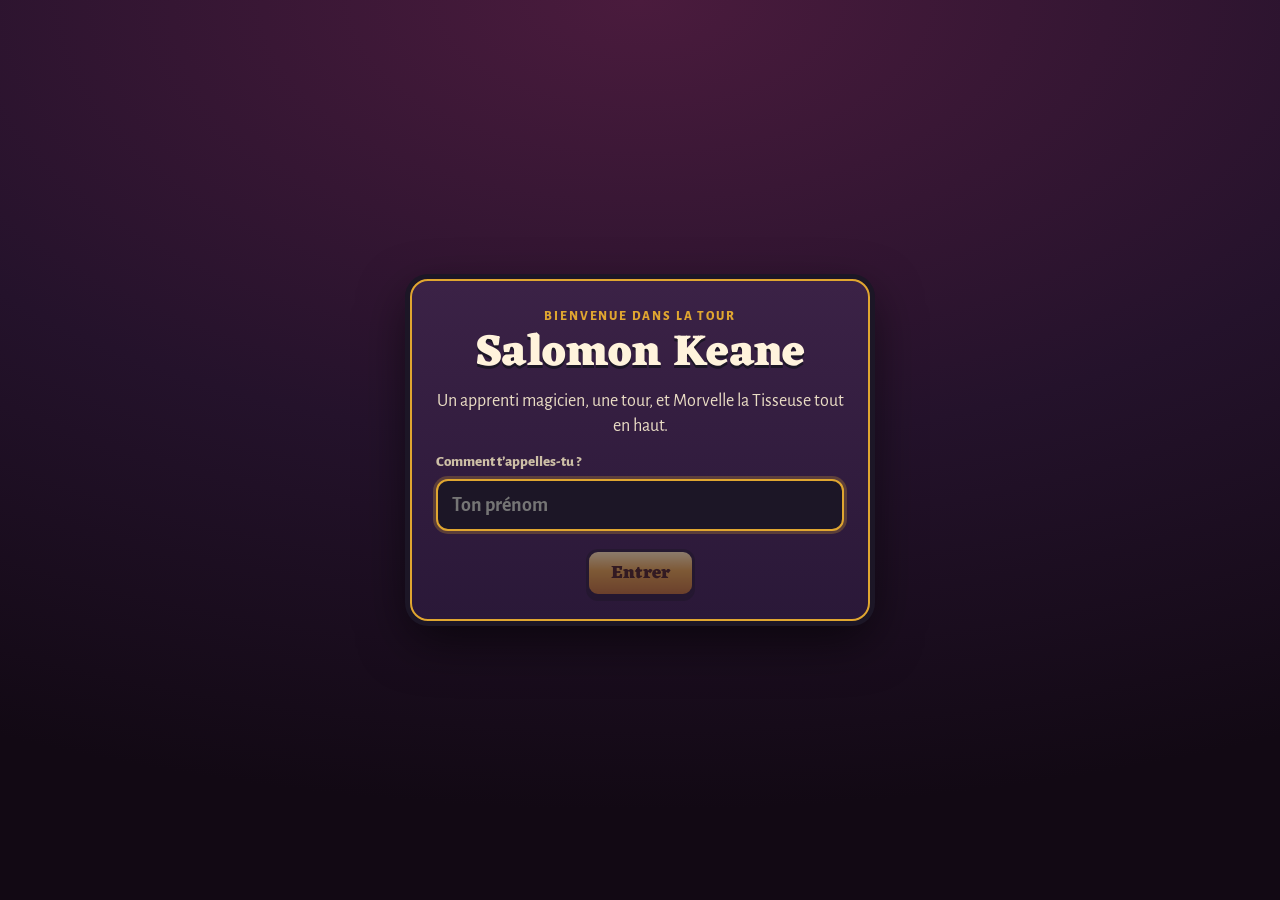
==== index.html @ d636e846 "Portail magique dès le départ (salomon-keane@322e073)" ====
<!doctype html>
<html lang="fr">
<head>
<meta charset="utf-8">
<meta name="viewport" content="width=device-width, initial-scale=1, viewport-fit=cover">
<title>Salomon Keane</title>
<meta name="sk-version" content="322e073-1791664229">
<meta name="description" content="Roguelite d’action : un apprenti magicien gravit la tour de Morvelle la Tisseuse.">
<meta name="theme-color" content="#24122b">
<link rel="manifest" href="manifest.webmanifest">
<link rel="icon" type="image/png" href="icones/icone-192.png">
<link rel="apple-touch-icon" href="icones/apple-touch-icon.png">
<meta name="apple-mobile-web-app-capable" content="yes">
<meta name="mobile-web-app-capable" content="yes">
<meta name="apple-mobile-web-app-status-bar-style" content="black-translucent">
<meta name="apple-mobile-web-app-title" content="Salomon Keane">
<link rel="preconnect" href="https://fonts.googleapis.com">
<link rel="preconnect" href="https://fonts.gstatic.com" crossorigin>
<link rel="stylesheet" href="https://fonts.googleapis.com/css2?family=Eczar:wght@600;800&family=Inter:wght@400;500;600;700;800&family=Alegreya+Sans:wght@500;700;800;900&family=Cinzel:wght@600;700&family=Cinzel+Decorative:wght@700&family=Cormorant+Garamond:ital,wght@0,500;0,600;0,700;1,500&family=Sora:wght@600;700&family=Manrope:wght@600;700;800&family=JetBrains+Mono:wght@500&family=Fraunces:opsz,wght@9..144,700;9..144,900&family=Nunito+Sans:opsz,wght@6..12,600;6..12,700;6..12,800&display=swap">
<link rel="stylesheet" href="ui.css">
<link rel="stylesheet" href="habillages.css">
<style>
  html, body { height: 100%; margin: 0; overflow: hidden; overscroll-behavior: none; -webkit-text-size-adjust: 100%; text-size-adjust: 100%; background: #000; color-scheme: dark; }
  #jeu { position: fixed; inset: 0; outline: none; }
</style>
</head>
<body>
<div id="jeu" tabindex="0"></div>
<script src="data.js" charset="utf-8"></script>
<script src="themes.js" charset="utf-8"></script>
<script src="game.js" charset="utf-8"></script><script src="gardiens.js" charset="utf-8"></script><script src="bestiaire.js" charset="utf-8"></script><script src="eau.js" charset="utf-8"></script><script src="fusions.js" charset="utf-8"></script><script src="sorts2.js" charset="utf-8"></script><script src="progression.js" charset="utf-8"></script><script src="arenes.js" charset="utf-8"></script>
<script src="render.js" charset="utf-8"></script><script src="gardiens-rendu.js" charset="utf-8"></script><script src="bestiaire-rendu.js" charset="utf-8"></script>
<script src="hero.js" charset="utf-8"></script>
<script src="sprites.js" charset="utf-8"></script>
<script src="enligne.js" charset="utf-8"></script>
<script src="bienvenue.js" charset="utf-8"></script>
<script src="app.js" charset="utf-8"></script>
<script src="ambiance.js" charset="utf-8"></script>
<script src="village.js" charset="utf-8"></script>
<script src="defis.js" charset="utf-8"></script>
<script src="retrait.js" charset="utf-8"></script>
<script src="mondes.js" charset="utf-8"></script>
<script src="dragons.js" charset="utf-8"></script>
<script src="installer.js" charset="utf-8"></script>
<script>
  // Une seule direction jouable : Gouache Héroïque (D24). Pour comparer, la bible garde les autres ;
  // un nom de thème dans l’adresse (#velours, #vheroique…) reste possible pour l’équipe, sans bouton en jeu.
  const h = location.hash.replace('#', '');
  window.vkApp = new VK.App(document.getElementById('jeu'), { mode: 'play', da: VK.THEMES[h] ? h : 'gouache' });
  document.getElementById('jeu').focus();
</script>
</body>
</html>
---- ui.css ----
.vk-root [hidden]{display:none!important}.vk-root{--s: 1;--ui-display: "Eczar", Georgia, serif;--ui-body: "Alegreya Sans", "Trebuchet MS", sans-serif;--ui-label: "Alegreya Sans", "Trebuchet MS", sans-serif;--ui-num: "Alegreya Sans", "Arial Black", sans-serif;--ui-fg: #fff3dc;--ui-muted: #cdbfa6;--ui-acc: #e0a630;--ui-line: #2a1838;--ui-panel: #3b3348;--ui-card: #4a4358;--ui-track: #1c1626;--ui-xp: #e0a630;--ui-radius: 10px;--ui-shadow: 0 5px 0 #1c1626, 0 10px 24px rgba(10, 6, 20, .55);--gold-hi: #fff1a8;--gold: #e0a630;--gold-lo: #8a4a16;--life-hi: #f4a3a3;--life: #e0303c;--life-lo: #8c1426;--fuchsia: #ff2d9a;--ivory: #f4ead2;--ink: #2a1838;--parch: #f3e6c8;--cream: #fff3dc;--stone: #5b5470;--stone-hi: #9a94b2;--velvet: #5e1f4a;--velvet-lo: #300c26;--s-apprenti: #e0a630;--s-arcane: #b366ff;--s-braise: #ff7a1a;--s-givre: #5fd4ff;--s-orage: #fff06a;--s-ombre: #4fe39a;--s-none: #9a94b2;--r-commun: #d0cad8;--r-rare: #5aa8ff;--r-epique: #c77dff;--r-legendaire: #ff9a2a;--ink-outline: 0 2px 0 #2a1838, 2px 0 0 #2a1838, -2px 0 0 #2a1838, 0 -2px 0 #2a1838, 1.5px 1.5px 0 #2a1838, -1.5px 1.5px 0 #2a1838, 1.5px -1.5px 0 #2a1838, -1.5px -1.5px 0 #2a1838;position:relative;overflow:hidden;background:#2a2236;color:var(--ui-fg);font-family:var(--ui-body);-webkit-user-select:none;user-select:none;-webkit-tap-highlight-color:transparent;touch-action:none}.vk-root canvas.vk-canvas{position:absolute;inset:0;width:100%;height:100%;display:block}.vk-root[data-da=pixel] canvas.vk-canvas{image-rendering:pixelated}.vk-tilt{position:absolute;inset:0;pointer-events:none;display:none}.vk-root[data-da=diorama] .vk-tilt{display:block}.vk-tilt:before,.vk-tilt:after{content:"";position:absolute;left:0;right:0;height:22%;-webkit-backdrop-filter:blur(3px);backdrop-filter:blur(3px)}.vk-tilt:before{top:0;-webkit-mask-image:linear-gradient(#000,transparent);mask-image:linear-gradient(#000,transparent)}.vk-tilt:after{bottom:0;-webkit-mask-image:linear-gradient(transparent,#000);mask-image:linear-gradient(transparent,#000)}.vk-root svg{display:block}.vk-hud{position:absolute;inset:0;pointer-events:none;font-size:calc(15px * var(--s))}.vk-xp{position:absolute;left:0;right:0;top:0;height:calc(6px * var(--s));background:#1c1626b3}.vk-xp-fill{height:100%;width:0%;background:linear-gradient(180deg,var(--gold-hi),var(--gold) 55%,var(--gold-lo));transition:width .15s linear}.vk-top{position:absolute;left:50%;top:calc(16px * var(--s));transform:translate(-50%);display:grid;justify-items:center;gap:calc(7px * var(--s));width:max-content;max-width:96%}.vk-l1{display:grid;grid-template-columns:calc(120px * var(--s)) auto calc(230px * var(--s));align-items:center;gap:calc(14px * var(--s))}.vk-floor{justify-self:end;font-family:var(--ui-display);font-weight:800;font-size:calc(22px * var(--s));color:var(--cream);text-shadow:var(--ink-outline);white-space:nowrap}.vk-frise{display:flex;align-items:center;gap:calc(5px * var(--s));padding:calc(3px * var(--s)) calc(8px * var(--s));border-radius:99px;background:#1c16269e;border:2px solid var(--ink);box-shadow:0 0 0 1.5px #9a94b28c}.vk-pearl{width:calc(22px * var(--s));height:calc(22px * var(--s));border-radius:50%;display:grid;place-items:center;background:#3a3348;color:var(--stone-hi);border:2px solid var(--ink)}.vk-pearl svg{width:64%;height:64%}.vk-pearl.done{background:#6e5530;color:var(--gold-hi);opacity:.8}.vk-pearl.cur{background:radial-gradient(circle at 35% 30%,var(--gold-hi),var(--gold) 60%,var(--gold-lo));color:var(--ink);box-shadow:0 0 0 2px var(--gold-hi),0 0 10px #fff1a88c;transform:scale(1.12)}.vk-fstar{width:calc(16px * var(--s));height:calc(16px * var(--s));color:var(--gold);filter:drop-shadow(0 1px 0 var(--ink)) drop-shadow(0 -1px 0 var(--ink));opacity:.9}.vk-fstar.done{color:var(--gold-hi);opacity:1}.vk-obj{display:flex;align-items:center;gap:calc(7px * var(--s))}.vk-obj-ico{width:calc(20px * var(--s));height:calc(20px * var(--s));color:var(--cream);filter:drop-shadow(0 1.5px 0 var(--ink)) drop-shadow(0 -1px 0 var(--ink)) drop-shadow(1px 0 0 var(--ink)) drop-shadow(-1px 0 0 var(--ink))}.vk-obj-bar{position:relative;width:calc(78px * var(--s));height:calc(9px * var(--s));border-radius:99px;background:#1c1626cc;border:2px solid var(--ink)}.vk-obj-fill{position:absolute;inset:0 auto 0 0;width:0;border-radius:inherit;background:linear-gradient(180deg,var(--gold-hi),var(--gold));transition:width .2s}.vk-obj-bar i{position:absolute;top:50%;width:calc(11px * var(--s));height:calc(11px * var(--s));margin:calc(-5.5px * var(--s)) 0 0 calc(-5.5px * var(--s));border-radius:50% 50% 50% 0;transform:rotate(-45deg);background:#3a2230;border:1.5px solid var(--ink)}.vk-obj-bar i.on{background:var(--life);box-shadow:0 0 0 1px var(--gold)}.vk-obj-bar i.beat{animation:vk-beat .5s 1}@keyframes vk-beat{40%{transform:rotate(-45deg) scale(1.7)}}.vk-obj-txt{font-family:var(--ui-num);font-weight:900;font-variant-numeric:lining-nums tabular-nums;font-size:calc(17px * var(--s));color:var(--cream);text-shadow:var(--ink-outline);white-space:nowrap}.vk-bossline{display:grid;justify-items:center;gap:calc(5px * var(--s))}.vk-boss-name{font-family:var(--ui-display);font-weight:800;font-size:calc(20px * var(--s));color:var(--cream);text-shadow:var(--ink-outline)}.vk-boss-bar{position:relative;width:min(calc(440px * var(--s)),60vw);height:calc(14px * var(--s));border-radius:6px;background:var(--velvet-lo);border:3px solid var(--ink);box-shadow:0 0 0 2px var(--stone-hi);overflow:hidden}.vk-boss-bar>div{height:100%;width:100%;background:linear-gradient(180deg,#fffaf0,var(--ivory) 50%,#d9cdb0);transition:width .15s}.vk-boss-bar>b{position:absolute;left:50%;top:0;bottom:0;width:3px;margin-left:-1.5px;background:var(--ink)}.vk-star{display:flex;align-items:center;gap:.4em;font-weight:700;font-size:calc(15px * var(--s));color:var(--cream);text-shadow:var(--ink-outline);white-space:nowrap}.vk-star>svg{display:inline-block;vertical-align:-.2em;width:1.15em;height:1.15em;margin-right:.3em;color:var(--gold);filter:drop-shadow(0 1.5px 0 var(--ink)) drop-shadow(0 -1px 0 var(--ink));flex:none}.vk-star b{display:inline-flex;align-items:center;gap:.25em;color:color-mix(in srgb,var(--sc) 70%,#fff)}.vk-star b svg{width:1.2em;height:1.2em;color:var(--sc);filter:drop-shadow(0 1.5px 0 var(--ink)) drop-shadow(0 -1px 0 var(--ink))}.vk-star b.q{display:inline-grid;place-items:center;width:1.4em;height:1.4em;border-radius:50%;border:2px dashed var(--cream);font-family:var(--ui-display)}.vk-plaque{margin-top:calc(2px * var(--s));padding:.38em 1.1em;font-weight:700;font-size:calc(16px * var(--s));color:var(--cream);background:linear-gradient(180deg,#6a6380,var(--stone) 50%,#4a4360);border:2px solid var(--ink);border-radius:8px;box-shadow:inset 0 1px #ffffff40,0 3px 0 var(--ink);text-shadow:0 1.5px 0 var(--ink);white-space:nowrap;opacity:0;transform:translateY(-4px);transition:opacity .2s,transform .2s}.vk-plaque.show{opacity:1;transform:none}.vk-over{position:absolute;left:0;top:0;will-change:transform}.vk-bubble{position:absolute;left:0;bottom:0;transform:translate(-50%);padding:.35em .8em;font-weight:700;font-size:calc(15px * var(--s));color:var(--ink);background:var(--parch);border:2px solid var(--ink);border-radius:8px;white-space:nowrap;box-shadow:0 3px #2a183880;animation:vk-pop .25s}.vk-bubble:after{content:"";position:absolute;left:50%;bottom:-8px;margin-left:-6px;border:6px solid transparent;border-top-color:var(--ink);border-bottom:0}.vk-mult{position:absolute;left:0;bottom:0;transform:translate(-50%);font-family:var(--ui-num);font-weight:900;font-size:calc(15px * var(--s));color:var(--gold-hi);text-shadow:var(--ink-outline);opacity:.9}@keyframes vk-pop{0%{transform:translate(-50%) scale(.6);opacity:0}}.vk-arrow{position:absolute;left:0;top:0;width:0;height:0}.vk-arrow span{position:absolute;left:calc(-16px * var(--s));top:calc(-16px * var(--s));width:calc(32px * var(--s));height:calc(32px * var(--s));display:grid;place-items:center;border-radius:50%;background:var(--parch);border:2px solid var(--ink);color:var(--ink)}.vk-arrow span svg{width:66%;height:66%}.vk-arrow[data-kind=rideaux] span{color:var(--gold-lo)}.vk-arrow-tip{position:absolute;left:0;top:0;width:0;height:0}.vk-arrow-tip:before{content:"";position:absolute;left:calc(16px * var(--s));top:calc(-7px * var(--s));border:calc(7px * var(--s)) solid transparent;border-left:calc(12px * var(--s)) solid var(--ink);border-right:0}.vk-console{position:absolute;left:50%;bottom:calc(12px * var(--s));transform:translate(-50%);display:flex;align-items:center;gap:calc(9px * var(--s));padding:calc(6px * var(--s)) calc(12px * var(--s));border-radius:14px;background:linear-gradient(180deg,#5e1f4ae0,#300c26e6);border:3px solid var(--ink);box-shadow:0 0 0 2px var(--stone),0 5px 0 2px #1c162699}.vk-c-form{position:relative;display:flex;align-items:center;gap:calc(7px * var(--s));padding-right:calc(8px * var(--s));border-right:2px dashed rgba(243,230,200,.25)}.vk-c-med{width:calc(46px * var(--s));height:calc(46px * var(--s));border-radius:50%;display:grid;place-items:center;color:#fff6e0;border:3px solid var(--ink);background:radial-gradient(circle at 35% 30%,color-mix(in srgb,var(--sc) 70%,#fff),var(--sc) 45%,color-mix(in srgb,var(--sc) 45%,#1c1626));box-shadow:0 0 0 2px var(--gold)}.vk-c-med svg{width:60%;height:60%;filter:drop-shadow(0 1.5px 0 var(--ink))}.vk-c-form.shield .vk-c-med{box-shadow:0 0 0 2px var(--gold),0 0 0 5px #5fd4ff8c}.vk-c-hp{font-family:var(--ui-num);font-weight:900;font-variant-numeric:lining-nums tabular-nums;font-size:calc(18px * var(--s));color:var(--cream);text-shadow:var(--ink-outline);white-space:nowrap}.vk-root.vk-low .vk-c-hp{color:var(--life-hi);animation:vk-throb 1s infinite}@keyframes vk-throb{50%{transform:scale(1.12)}}.vk-c-tir,.vk-slot{position:relative;width:calc(38px * var(--s));height:calc(38px * var(--s));border-radius:50%;display:grid;place-items:center;color:#fff6e0;border:2.5px solid var(--ink);background:radial-gradient(circle at 35% 30%,color-mix(in srgb,var(--sc, var(--stone)) 55%,#5b5470),#2c2738 78%);box-shadow:0 0 0 1.5px var(--stone-hi)}.vk-c-tir svg,.vk-slot svg{width:58%;height:58%;filter:drop-shadow(0 1.5px 0 var(--ink))}.vk-c-slots{display:flex;gap:calc(6px * var(--s))}.vk-slot:after{content:"";position:absolute;inset:-5px;border-radius:50%;background:conic-gradient(var(--sc) calc(var(--p, 1) * 1turn),transparent 0);-webkit-mask:radial-gradient(circle,transparent calc(50% - 3px),#000 calc(50% - 2.5px));mask:radial-gradient(circle,transparent calc(50% - 3px),#000 calc(50% - 2.5px));opacity:.9}.vk-slot.empty{background:#1c162680;border:2px dashed rgba(243,230,200,.45);box-shadow:none}.vk-slot.empty:after,.vk-slot.tir:after{display:none}.vk-c-blink{display:grid;justify-items:center}.vk-blink-dial{width:calc(46px * var(--s));height:calc(46px * var(--s));border-radius:50%;border:2.5px solid var(--ink);background:conic-gradient(var(--gold) calc(var(--p, 1) * 1turn),#1c1626 0);display:grid;place-items:center;box-shadow:0 0 0 1.5px var(--stone-hi)}.vk-blink-dial span{width:76%;height:76%;border-radius:50%;background:#3b3348;display:grid;place-items:center;font-weight:800;font-size:calc(10.5px * var(--s));color:var(--cream);letter-spacing:.02em}.vk-c-ult{position:relative;width:calc(54px * var(--s));height:calc(54px * var(--s));display:grid;place-items:center}.vk-c-ult svg{position:absolute;inset:0;width:100%;height:100%;overflow:visible}.vk-c-ult .ring-bg{fill:#2c2738;stroke:var(--ink);stroke-width:7}.vk-c-ult .ring{fill:none;stroke:var(--uc, var(--gold));stroke-width:5;stroke-linecap:round;transform:rotate(-90deg);transform-origin:50% 50%;transition:stroke-dashoffset .2s}.vk-ult-core{position:relative;width:52%;height:52%;color:var(--uc, var(--gold));filter:drop-shadow(0 1.5px 0 var(--ink))}.vk-ult-key{position:absolute;right:calc(-4px * var(--s));bottom:calc(-4px * var(--s));min-width:calc(18px * var(--s));padding:0 .25em;border-radius:5px;background:var(--parch);color:var(--ink);border:1.5px solid var(--ink);font-weight:900;font-size:calc(11px * var(--s));text-align:center;line-height:1.35}.vk-c-ult.locked .ring-bg{fill:#1c162680;stroke:#f3e6c873;stroke-width:2;stroke-dasharray:4 4}.vk-c-ult.locked .ring,.vk-c-ult.locked .vk-ult-key{display:none}.vk-c-ult.locked .vk-ult-core{color:var(--gold);opacity:.75;width:40%;height:40%}.vk-c-ult.ready .ring{filter:drop-shadow(0 0 4px var(--uc))}.vk-c-ult.useful{animation:vk-throb .9s infinite}.deny{animation:vk-deny .28s!important}@keyframes vk-deny{25%{translate:-4px 0}75%{translate:4px 0}}.vk-root.vk-low .vk-hud:before{content:"";position:absolute;inset:0;box-shadow:inset 0 0 0 4px #8c1426bf,inset 0 0 24px #8c142659;animation:vk-lowpulse 1s infinite}@keyframes vk-lowpulse{50%{opacity:.35}}.vk-titlecard{position:absolute;inset:0;display:grid;place-items:center;pointer-events:auto;background:linear-gradient(180deg,transparent 28%,rgba(28,12,40,.78) 40%,rgba(28,12,40,.78) 60%,transparent 72%);animation:vk-fade .25s}.vk-titlecard .tc-in{text-align:center}.vk-titlecard .tc-name{font-family:var(--ui-display);font-weight:800;font-size:calc(46px * var(--s));color:var(--cream);text-shadow:0 3px 0 var(--ink),0 0 24px color-mix(in srgb,var(--sc, var(--gold)) 70%,transparent);animation:vk-rise .4s cubic-bezier(.3,1.4,.6,1)}.vk-titlecard.boss .tc-name{color:var(--ivory);text-shadow:0 3px 0 var(--ink),0 0 30px rgba(244,234,210,.4)}.vk-titlecard .tc-sub{margin-top:.3em;font-weight:700;font-size:calc(17px * var(--s));color:var(--gold-hi);text-shadow:0 2px 0 var(--ink)}@keyframes vk-fade{0%{opacity:0}}@keyframes vk-rise{0%{transform:translateY(14px) scale(.94);opacity:0}}.vk-overlay{position:absolute;inset:0;display:grid;place-items:center;padding:16px;background:#300c2680;-webkit-backdrop-filter:blur(3px);backdrop-filter:blur(3px);pointer-events:auto;overflow-y:auto;animation:vk-fade .2s}.vk-panel{width:min(1000px,100%);display:grid;gap:calc(16px * var(--s));justify-items:center;text-align:center}.vk-h{font-family:var(--ui-display);font-weight:800;font-size:calc(34px * var(--s));line-height:1.05;margin:0;color:var(--cream);text-shadow:0 3px 0 var(--ink),0 6px 18px rgba(0,0,0,.5);text-wrap:balance}.vk-sub{margin:0;font-weight:700;color:var(--gold-hi);font-size:calc(16px * var(--s));text-shadow:0 2px 0 var(--ink);text-wrap:balance}.vk-btns{display:flex;flex-wrap:wrap;gap:12px;justify-content:center}.vk-btns.split{justify-content:space-between;width:min(620px,100%)}.vk-btn{font-family:var(--ui-display);font-weight:800;font-size:calc(17px * var(--s));min-height:44px;padding:.5em 1.4em;color:#fff7e0;border:3px solid var(--ink);border-radius:12px;cursor:pointer;background:linear-gradient(180deg,#7d7590 0%,var(--stone) 45%,#463f58 100%);box-shadow:inset 0 2px #ffffff47,inset 0 -3px #00000040,0 4px 0 var(--ink);text-shadow:0 2px 0 var(--ink);transition:transform .08s,box-shadow .08s}.vk-btn:hover,.vk-btn:focus-visible,.vk-btn.focus{outline:3px solid var(--ivory);outline-offset:2px}.vk-btn:active{transform:translateY(3px);box-shadow:inset 0 2px #fff3,0 1px 0 var(--ink)}.vk-btn.on{background:linear-gradient(180deg,var(--gold-hi),var(--gold) 45%,#b8701c);color:#3a1c06;text-shadow:0 1px 0 rgba(255,250,220,.6)}.vk-btn.danger{background:linear-gradient(180deg,#6e2a58,var(--velvet) 45%,var(--velvet-lo));color:#f3d9e6}.vk-btn[aria-disabled=true]{opacity:.55}.vk-btn.vk-fill{background:linear-gradient(90deg,var(--gold) 0 50%,#5b5470 50% 100%) 100% 0 / 200% 100% no-repeat;animation:vk-fill 1s linear forwards}@keyframes vk-fill{to{background-position:0 0}}.vk-box{background:var(--parch);color:var(--ink);border:3px solid var(--ink);border-radius:12px;padding:calc(14px * var(--s)) calc(16px * var(--s));text-align:left;box-shadow:0 5px #1c16268c}.vk-box h3{margin:0 0 .5em;font-family:var(--ui-display);font-weight:800;font-size:calc(17px * var(--s));color:var(--velvet)}.vk-box p{margin:.35em 0;font-size:calc(15px * var(--s));line-height:1.35}.vk-box b[style]{display:inline-flex;align-items:center;gap:.2em}.vk-box b[style] svg{width:1.15em;height:1.15em;color:color-mix(in srgb,var(--sc) 75%,var(--ink))}.vk-note{font-size:max(13px,calc(14px * var(--s)));color:#4a3a52;line-height:1.4}.vk-note small{font-size:.92em;color:#6a5a6a}.vk-cardsp{gap:calc(14px * var(--s))}.vk-cards{display:grid;grid-template-columns:repeat(3,minmax(0,calc(230px * var(--s))));justify-content:center;gap:calc(26px * var(--s));width:100%;padding-bottom:calc(26px * var(--s))}.vk-cards.n2{grid-template-columns:repeat(2,minmax(0,calc(250px * var(--s))));gap:calc(60px * var(--s))}.vk-card{--sc: var(--s-none);--frame: linear-gradient(180deg, #8f89a6, #5b5470 45%, #3e3952);position:relative;display:flex;flex-direction:column;align-items:center;gap:calc(7px * var(--s));padding:calc(16px * var(--s)) calc(14px * var(--s)) calc(12px * var(--s));min-height:calc(318px * var(--s));color:var(--cream);font:inherit;text-align:center;cursor:pointer;border:5px solid transparent;border-radius:14px;background:radial-gradient(120% 75% at 50% 30%,color-mix(in srgb,var(--sc) 24%,#3b3348),color-mix(in srgb,var(--sc) 12%,#2c2738)) padding-box,var(--frame) border-box;box-shadow:0 0 0 2px var(--ink),inset 0 2px #fff0c833,0 6px #1c1626,0 12px 26px #0a061480;transition:box-shadow .12s,filter .12s}.vk-card.rare{--frame: linear-gradient(180deg, #d6dbe6, #8a90a0 40%, #4a4f5e 55%, #9aa0b0 75%, #3a3e4a)}.vk-card.epique{--frame: linear-gradient(180deg, var(--gold-hi), var(--gold) 35%, var(--gold-lo) 52%, var(--gold) 70%, var(--gold-lo))}.vk-card.forme{--frame: linear-gradient(180deg, color-mix(in srgb, var(--sc) 60%, #fff), var(--sc) 40%, color-mix(in srgb, var(--sc) 40%, #1c1626));min-height:calc(360px * var(--s))}.deal .vk-card{animation:vk-deal .38s cubic-bezier(.34,1.56,.64,1) backwards}.deal .vk-card:nth-child(2){animation-delay:.06s}.deal .vk-card:nth-child(3){animation-delay:.12s}@keyframes vk-deal{0%{transform:translateY(40px) rotate(-6deg) scale(.9);opacity:0}70%{transform:translateY(-6px) rotate(1.5deg) scale(1.02);opacity:1}to{transform:none}}.vk-card.sel{box-shadow:0 0 0 2px var(--ink),0 0 0 6px var(--ivory),0 0 26px 6px #f4ead28c,0 6px #1c1626}.vk-card.sel:after{content:"✓";position:absolute;top:calc(-14px * var(--s));right:calc(-14px * var(--s));width:calc(28px * var(--s));height:calc(28px * var(--s));display:grid;place-items:center;border-radius:50%;background:var(--ivory);color:var(--ink);border:2px solid var(--ink);font-weight:900;font-size:calc(16px * var(--s))}.vk-root.touch .has-sel .vk-card:not(.sel){filter:brightness(.6)}.vk-card:focus-visible{outline:3px solid var(--ivory);outline-offset:4px}.vk-card .med{width:calc(64px * var(--s));height:calc(64px * var(--s));flex:none;border-radius:50%;display:grid;place-items:center;color:#fff6e0;border:3px solid var(--ink);background:radial-gradient(circle at 35% 30%,color-mix(in srgb,var(--sc) 65%,#fff),var(--sc) 45%,color-mix(in srgb,var(--sc) 45%,#1c1626))}.vk-card .med.stone{background:radial-gradient(circle at 35% 30%,#9a94b2,#5b5470 50%,#3a3348)}.vk-card .med svg{width:58%;height:58%;filter:drop-shadow(0 2px 0 var(--ink))}.vk-card .ttl{font-family:var(--ui-display);font-weight:800;font-size:calc(21px * var(--s));line-height:1.1;text-shadow:0 2px 0 var(--ink);text-wrap:balance}.vk-pips{display:flex;gap:calc(4px * var(--s));justify-content:center;min-height:calc(10px * var(--s))}.vk-pips i{width:calc(10px * var(--s));height:calc(10px * var(--s));border-radius:50%;background:#1c1626;border:1.5px solid var(--ink);box-shadow:0 0 0 1px #f3e6c859}.vk-pips i.on{background:var(--sc)}.vk-pips i.new{box-shadow:0 0 0 2px var(--ivory)}.vk-pips i.gold.on{background:radial-gradient(circle at 35% 30%,var(--gold-hi),var(--gold))}.vk-card .dsc{font-weight:500;font-size:calc(16px * var(--s));line-height:1.3;text-wrap:pretty}.vk-card .foot{margin-top:auto;display:inline-flex;align-items:center;justify-content:center;gap:.3em;padding-top:calc(8px * var(--s));width:100%;border-top:1.5px solid rgba(243,230,200,.22);font-weight:700;font-size:calc(14px * var(--s));color:color-mix(in srgb,var(--sc, #fff) 55%,#fff)}.vk-card .foot svg{width:1.35em;height:1.35em;color:var(--sc);filter:drop-shadow(0 1.5px 0 var(--ink))}.vk-card .foot.dim{color:var(--ui-muted);font-weight:500}.vk-card .foot.ribbon{color:var(--ink);background:var(--parch);border:2px solid var(--ink);border-radius:6px;padding:.2em .5em;width:auto}.vk-card .foot.ribbon>svg{color:var(--gold-lo);filter:none}.vk-card .foot.ribbon b{color:color-mix(in srgb,var(--sc) 60%,var(--ink))}.vk-card .rar{min-height:1.2em;font-weight:800;font-size:calc(12px * var(--s));letter-spacing:.08em;text-transform:uppercase;color:var(--rc, var(--ui-muted))}.vk-card.epique .rar{color:var(--gold-hi)}.vk-card .kb{position:absolute;left:50%;bottom:calc(-34px * var(--s));transform:translate(-50%);width:calc(24px * var(--s));height:calc(24px * var(--s));display:grid;place-items:center;border-radius:6px;background:var(--parch);color:var(--ink);border:2px solid var(--ink);font-weight:900;font-size:calc(14px * var(--s))}.vk-card .vk-port{width:calc(150px * var(--s));height:calc(170px * var(--s))}.vk-cardbar{display:grid;grid-template-columns:1fr auto 1fr;align-items:center;gap:12px;width:min(760px,100%);font-weight:700;font-size:calc(14px * var(--s));color:var(--ui-muted);text-shadow:0 1.5px 0 var(--ink)}.vk-cardbar .vk-esc{justify-self:start}.vk-cardbar .vk-reroll{justify-self:end;font-size:calc(15px * var(--s))}.vk-reroll.armed{outline:3px solid var(--ivory);background:linear-gradient(180deg,#8e86a4,#6a6380)}.vk-hints{color:var(--cream)}.vk-choose{width:50%;min-height:64px}.vk-choose.idle{filter:saturate(.4) brightness(.8)}.vk-mine{display:flex;flex-wrap:wrap;align-items:center;justify-content:center;gap:calc(8px * var(--s));padding:calc(6px * var(--s)) calc(14px * var(--s));border-radius:12px;background:#1c1626b8;border:2px solid var(--ink);box-shadow:0 0 0 1.5px var(--stone)}.vk-mine .lbl{font-family:var(--ui-display);font-weight:800;font-size:calc(14px * var(--s));color:var(--cream);margin-right:.2em}.vk-mine .vk-slot{width:calc(34px * var(--s));height:calc(34px * var(--s))}.vk-mine .vk-slot:after{display:none}.vk-mine .vk-slot .vk-pips{position:absolute;bottom:calc(-7px * var(--s));gap:2px}.vk-mine .vk-slot .vk-pips i{width:calc(6px * var(--s));height:calc(6px * var(--s));box-shadow:none}.vk-runes{display:inline-flex;gap:4px}.vk-rune{position:relative;width:calc(24px * var(--s));height:calc(24px * var(--s));display:grid;place-items:center;border-radius:6px;background:#3a3348;color:var(--cream);border:1.5px solid var(--ink)}.vk-rune svg{width:70%;height:70%}.vk-rune sub{position:absolute;right:-4px;bottom:-4px;font-size:10px;font-weight:900}.vk-star.in{font-size:calc(14px * var(--s))}.vk-book{width:min(980px,100%)}.vk-book-head{display:flex;align-items:baseline;gap:.6em}.vk-grim{display:grid;grid-template-columns:minmax(0,1.25fr) minmax(0,1fr);gap:calc(14px * var(--s));width:100%}.vk-row{display:grid;grid-template-columns:calc(26px * var(--s)) minmax(0,1fr);gap:.6em;align-items:start;padding:.3em 0;font-size:calc(15px * var(--s));line-height:1.3;border-bottom:1px dashed rgba(42,24,56,.2)}.vk-row>svg{width:100%;color:color-mix(in srgb,var(--sc) 75%,var(--ink))}.vk-row small{display:block;color:#6a5a6a;font-size:.9em}.vk-row span{display:block}.vk-row .vk-pips{display:inline-flex;vertical-align:middle;margin-left:.3em}.vk-row .vk-pips i{box-shadow:none;border-color:var(--ink);background:#d8ccb0}.vk-row .vk-pips i.on{background:var(--sc)}.vk-row .vk-pips i.new{box-shadow:none}.vk-row.empty .vk-slot{width:calc(22px * var(--s));height:calc(22px * var(--s));border-color:#2a183866}.vk-box .vk-star{color:var(--ink);text-shadow:none;white-space:normal;flex-wrap:wrap}.vk-box .vk-star b{color:color-mix(in srgb,var(--sc) 60%,var(--ink))}.vk-box .vk-star b.q{border-color:var(--ink)}.vk-endgrid{display:grid;grid-template-columns:repeat(3,minmax(0,1fr));gap:calc(14px * var(--s));width:100%}.vk-endgrid.two{grid-template-columns:repeat(2,minmax(0,1fr));width:min(700px,100%)}.vk-confirm{width:min(520px,100%);padding:calc(22px * var(--s));border-radius:14px;background:linear-gradient(180deg,#6a6380,var(--stone) 40%,#463f58);border:3px solid var(--ink);box-shadow:0 6px 0 var(--ink)}.vk-confirm .vk-sub{color:var(--cream)}.vk-confirm .vk-btns.split{width:100%}.vk-root.vk-title .vk-hud,.vk-root.vk-title .vk-touch{display:none}.vk-ov-title{background:linear-gradient(180deg,#1c0c2840,#1c0c28b3);-webkit-backdrop-filter:none;backdrop-filter:none}.vk-titlep{gap:calc(10px * var(--s))}.vk-logo{font-family:var(--ui-display);font-weight:800;font-size:calc(84px * var(--s));line-height:.95;margin:0;color:var(--cream);text-shadow:0 4px 0 var(--ink),0 8px 30px rgba(0,0,0,.6);text-wrap:balance}.vk-tag{margin:0 0 calc(18px * var(--s));font-weight:700;font-size:calc(20px * var(--s));color:var(--gold-hi);text-shadow:0 2px 0 var(--ink)}.vk-play{min-width:calc(220px * var(--s));font-size:calc(22px * var(--s))}.vk-touch{position:absolute;inset:0;pointer-events:none;display:none}.vk-root.touch .vk-touch{display:block}.vk-joy{position:absolute;width:110px;height:110px;margin:-55px 0 0 -55px;border-radius:50%;border:3px solid rgba(243,230,200,.6);background:#1c162640;opacity:0;transition:opacity .15s}.vk-joy.on{opacity:1}.vk-joy i{position:absolute;left:50%;top:50%;width:46px;height:46px;margin:-23px 0 0 -23px;border-radius:50%;background:radial-gradient(circle at 35% 30%,var(--gold-hi),var(--gold));border:3px solid var(--ink)}.vk-tbtn{position:absolute;pointer-events:auto;border-radius:50%;border:3px solid var(--ink);color:var(--cream);font-family:var(--ui-label);font-weight:800;font-size:14px;background:radial-gradient(circle at 35% 30%,#7d7590,var(--stone) 55%,#3a3348);box-shadow:0 4px 0 var(--ink);touch-action:none}.vk-tbtn span{position:relative;text-shadow:0 1.5px 0 var(--ink)}.vk-t-blink{width:72px;height:72px;right:calc(16px + env(safe-area-inset-right));bottom:calc(16px + env(safe-area-inset-bottom));background:radial-gradient(circle,#3b3348 58%,transparent 59%),conic-gradient(var(--gold) calc(var(--p, 1) * 1turn),#1c1626 0)}.vk-t-ult{width:64px;height:64px;right:calc(104px + env(safe-area-inset-right));bottom:calc(72px + env(safe-area-inset-bottom));background:radial-gradient(circle,#3b3348 56%,transparent 57%),conic-gradient(var(--uc, var(--gold)) calc(var(--p, 0) * 1turn),#1c1626 0)}.vk-t-ult.locked{background:#1c162680;border:2px dashed rgba(243,230,200,.5);box-shadow:none}.vk-t-ult.locked span{opacity:.6}.vk-t-ult.useful{animation:vk-throb .9s infinite}.vk-t-pause{width:48px;height:48px;right:calc(12px + env(safe-area-inset-right));top:calc(12px + env(safe-area-inset-top));font-size:15px}.vk-has-overlay .vk-tbtn,.vk-has-overlay .vk-joy{display:none}.vk-t-vitesse{width:48px;height:48px;right:calc(12px + env(safe-area-inset-right));top:calc(12px + env(safe-area-inset-top));font-size:15px;font-weight:900;padding:0;z-index:4}.vk-root.touch .vk-t-vitesse{width:40px;height:40px;right:calc(15px + env(safe-area-inset-right));top:calc(66px + env(safe-area-inset-top));font-size:15px}.vk-t-portail{display:flex;align-items:center;justify-content:center;width:48px;height:48px;right:calc(12px + env(safe-area-inset-right));top:calc(68px + env(safe-area-inset-top));padding:0;z-index:4;flex-direction:column;gap:0;opacity:.8}.vk-root.touch .vk-t-portail{width:40px;height:40px;right:calc(15px + env(safe-area-inset-right));top:calc(114px + env(safe-area-inset-top))}.vk-t-portail svg{width:20px;height:20px}.vk-t-portail b{font-size:9px;font-weight:900;line-height:1;letter-spacing:.02em;margin-top:-1px}.vk-t-portail.on{opacity:1;color:var(--gold-hi);border-color:var(--gold);box-shadow:0 0 0 2px #14081ecc,0 0 14px #e0a6308c}.vk-t-vitesse .vk-t-vtxt{font-variant-numeric:tabular-nums;letter-spacing:-.02em}.vk-t-vitesse.on{color:var(--gold-hi);border-color:var(--gold);box-shadow:0 0 0 2px #14081ecc,0 0 14px #e0a6308c}.vk-root.touch .vk-c-tir,.vk-root.touch .vk-c-slots,.vk-root.touch .vk-c-blink,.vk-root.touch .vk-c-ult{display:none}.vk-root.touch .vk-console{left:calc(12px + env(safe-area-inset-left));top:calc(14px + env(safe-area-inset-top));bottom:auto;transform:none;padding:4px 8px}.vk-root.touch .vk-c-form{border:0;padding:0}.vk-root.touch .vk-c-med{width:34px;height:34px}.vk-root.touch .vk-hud{font-size:max(14px,calc(15px * var(--s)))}.vk-root.touch .vk-star,.vk-root.touch .vk-plaque,.vk-root.touch .vk-bubble,.vk-root.touch .vk-card .dsc,.vk-root.touch .vk-card .foot,.vk-root.touch .vk-hints,.vk-root.touch .vk-box p,.vk-root.touch .vk-row{font-size:max(14px,1em)}.vk-root.touch .vk-c-hp,.vk-root.touch .vk-obj-txt,.vk-root.touch .vk-floor{font-size:max(16px,calc(17px * var(--s)))}.vk-root.touch .vk-btn{font-size:max(16px,calc(17px * var(--s)));min-height:48px}.vk-root.touch .vk-mine .lbl,.vk-root.touch .vk-sub{font-size:max(14px,1em)}.vk-root.touch .vk-card .rar{font-size:max(12px,1em)}.vk-root.touch .vk-h{font-size:max(24px,calc(34px * var(--s)))}.vk-root.portrait .vk-top{top:calc(10px + env(safe-area-inset-top));width:100%;padding:0 64px 0 12px;box-sizing:border-box}.vk-root.portrait .vk-l1{grid-template-columns:auto auto;justify-content:center;row-gap:6px}.vk-root.portrait .vk-floor{justify-self:center}.vk-root.portrait .vk-obj{grid-column:1 / -1;justify-self:center}.vk-root.portrait .vk-star{display:block;white-space:normal;text-align:center;padding:0 8px}.vk-root.portrait .vk-star b{display:inline}.vk-root.portrait .vk-star b svg{display:inline-block;vertical-align:-.2em}.vk-root.portrait.touch .vk-l1{justify-self:stretch;justify-content:center;padding:0 54px 0 92px}.vk-root.portrait .vk-pearl{width:18px;height:18px}.vk-root.portrait .vk-l1{gap:8px}.vk-root.portrait.touch .vk-console{top:calc(8px + env(safe-area-inset-top));left:calc(8px + env(safe-area-inset-left));padding:2px 6px 2px 2px}.vk-root.portrait.touch .vk-c-med{width:28px;height:28px;border-width:2px}.vk-root.touch .vk-overlay{place-items:end center;padding:12px 12px calc(16px + env(safe-area-inset-bottom))}.vk-root.touch .vk-ov-confirm{place-items:center}.vk-root.portrait .vk-cards{grid-template-columns:minmax(0,1fr);gap:10px;padding-bottom:0}.vk-root.portrait .vk-card{min-height:88px;display:grid;grid-template-columns:52px minmax(0,1fr) auto;grid-template-areas:"med ttl pips" "med dsc dsc" "med foot rar";align-items:center;justify-items:start;text-align:left;gap:2px 10px;padding:10px 12px;border-width:4px}.vk-root.portrait .vk-card .med{grid-area:med;width:48px;height:48px}.vk-root.portrait .vk-card .ttl{grid-area:ttl;font-size:18px}.vk-root.portrait .vk-card .vk-pips{grid-area:pips}.vk-root.portrait .vk-card .dsc{grid-area:dsc}.vk-root.portrait .vk-card .foot{grid-area:foot;border:0;padding:0;justify-content:start;width:auto;margin:0}.vk-root.portrait .vk-card .rar{grid-area:rar}.vk-root.portrait .vk-card.forme{grid-template-columns:90px minmax(0,1fr);grid-template-areas:"med ttl" "med dsc" "med foot"}.vk-root.portrait .vk-card .vk-port{grid-area:med;width:90px;height:100px}.vk-root.portrait .vk-cardsp{display:flex;flex-direction:column}.vk-root.portrait .vk-cardsp .vk-h{order:-2}.vk-root.portrait .vk-cardsp .vk-mine{order:-1}.vk-root.portrait .vk-choose{align-self:center}.vk-root.portrait .vk-cardbar{grid-template-columns:1fr auto}.vk-root.portrait .vk-cardbar .vk-esc{display:none}.vk-root.portrait .vk-grim,.vk-root.portrait .vk-endgrid{grid-template-columns:minmax(0,1fr)}.vk-root.portrait .vk-logo{font-size:54px}@media (max-width: 720px){.vk-cards,.vk-grim,.vk-endgrid{grid-template-columns:minmax(0,1fr)}}.vk-root[data-da=velours] .vk-card{background:radial-gradient(120% 80% at 50% 0%,#4a1027,#22050f 70%);border:1px solid #d4a537;box-shadow:inset 0 0 0 4px #22050f,inset 0 0 0 5px #d4a5378c,var(--ui-shadow)}.vk-root[data-da=velours] .vk-overlay{background:radial-gradient(ellipse at center,#280614b8,#060004eb)}.vk-root[data-da=velours] .vk-logo{color:#f3e6cc;font-family:Cinzel Decorative,Cinzel,Georgia,serif}.vk-root[data-da=diorama]{--ui-display: "Fredoka", "Trebuchet MS", sans-serif;--ui-body: "Nunito", "Trebuchet MS", sans-serif;--ui-fg: #20263a;--ui-muted: #5c6580;--ui-acc: #2f6fe0;--ui-line: #20263a;--ui-panel: #f4efe2;--ui-card: #fbf7ec;--ui-hp: #e83e5a;--ui-hp2: #ff7088;--ui-xp: #7bd94a;--ui-track: #c9c2b0;--ui-radius: 16px;--ui-shadow: 0 6px 0 #20263a;--s-arcane: #b44fe0;--s-braise: #f05a1e;--s-givre: #1fa8e0;--s-orage: #e0b000;--s-ombre: #22a65a;--s-none: #2f6fe0;--r-commun: #8a8a8a;--r-rare: #2f6fe0;--r-epique: #b44fe0;--r-legendaire: #e0a000}.vk-root[data-da=diorama] .vk-slot{border-width:3px;border-radius:14px;box-shadow:0 4px #20263a}.vk-root[data-da=diorama] .vk-card{border-width:4px;border-color:var(--ui-line);border-top:10px solid var(--rc, var(--ui-line))}.vk-root[data-da=diorama] .vk-card .tag{font-weight:800}.vk-root[data-da=diorama] .vk-overlay{background:#20263a8c}.vk-root[data-da=diorama] .vk-logo small{color:#ffe35c;text-shadow:0 2px 0 #20263a}.vk-root[data-da=diorama] .vk-btn{border-width:3px;box-shadow:0 4px #20263a;font-weight:700}.vk-root[data-da=neon]{--ui-display: "Audiowide", "Arial Black", sans-serif;--ui-body: "Chakra Petch", Arial, sans-serif;--ui-fg: #e8f6ff;--ui-muted: #7f8cc0;--ui-acc: #38c6ff;--ui-line: #38c6ff;--ui-panel: rgba(4, 6, 20, .7);--ui-card: rgba(6, 8, 26, .88);--ui-hp: #ff2a6d;--ui-hp2: #ff2a6d;--ui-xp: #5dff8a;--ui-track: rgba(56, 198, 255, .08);--ui-radius: 0;--ui-shadow: 0 0 22px rgba(56, 198, 255, .25);--s-arcane: #b06bff;--s-braise: #ff8a1c;--s-givre: #3ff0ff;--s-orage: #fff04d;--s-ombre: #3dff9a;--s-none: #38c6ff;--r-commun: #5a6a9a;--r-rare: #38c6ff;--r-epique: #b06bff;--r-legendaire: #fff04d}.vk-root[data-da=neon] .vk-card{border:1px solid var(--rc);box-shadow:0 0 18px color-mix(in srgb,var(--rc) 50%,transparent),inset 0 0 22px color-mix(in srgb,var(--rc) 18%,transparent);clip-path:polygon(14px 0,100% 0,100% calc(100% - 14px),calc(100% - 14px) 100%,0 100%,0 14px)}.vk-root[data-da=neon] .vk-card .ico svg{filter:drop-shadow(0 0 6px currentColor)}.vk-root[data-da=neon] .vk-overlay{background:#02020ac7}.vk-root[data-da=neon] .vk-slot svg{filter:drop-shadow(0 0 4px currentColor)}.vk-root[data-da=encre]{--ui-display: "IM Fell English SC", Georgia, serif;--ui-body: "IM Fell English", Georgia, serif;--ui-fg: #1f1a16;--ui-muted: #6b5a45;--ui-acc: #b0306a;--ui-line: #1f1a16;--ui-panel: #efe3c8;--ui-card: #f3e8cf;--ui-hp: #b0306a;--ui-hp2: #d0507a;--ui-xp: #d4a017;--ui-track: rgba(31, 26, 22, .08);--ui-radius: 2px;--ui-shadow: 3px 4px 0 rgba(31, 26, 22, .25);--s-arcane: #7f3fd6;--s-braise: #e2541b;--s-givre: #1f8fd1;--s-orage: #b88600;--s-ombre: #1f8a52;--s-none: #1f1a16;--r-commun: #6b5a45;--r-rare: #1f8fd1;--r-epique: #7f3fd6;--r-legendaire: #b0306a}.vk-root[data-da=encre] .vk-card{border:1.5px solid #1f1a16;box-shadow:inset 0 0 0 4px #f3e8cf,inset 0 0 0 5px #1f1a1680,var(--ui-shadow);background:#f3e8cf radial-gradient(circle at 70% 20%,rgba(176,48,106,.07),transparent 60%)}.vk-root[data-da=encre] .vk-card:nth-child(1){rotate:-1.2deg}.vk-root[data-da=encre] .vk-card:nth-child(3){rotate:1deg}.vk-root[data-da=encre] .vk-card .ttl{font-size:calc(21px * var(--s))}.vk-root[data-da=encre] .vk-overlay{background:#e9dcc1d1}.vk-root[data-da=encre] .vk-slot{background:#f3e8cf}.vk-root[data-da=pixel]{--ui-display: "Silkscreen", "Courier New", monospace;--ui-body: "Pixelify Sans", "Courier New", monospace;--ui-fg: #f4f4f4;--ui-muted: #94b0c2;--ui-acc: #ffcd75;--ui-line: #f4f4f4;--ui-panel: #1a1c2c;--ui-card: #29366f;--ui-hp: #b13e53;--ui-hp2: #ef7d57;--ui-xp: #a7f070;--ui-track: #333c57;--ui-radius: 0;--ui-shadow: 4px 4px 0 #1a1c2c;--s-arcane: #c46be0;--s-braise: #ef7d57;--s-givre: #73eff7;--s-orage: #ffe14d;--s-ombre: #38b764;--s-none: #ffcd75;--r-commun: #94b0c2;--r-rare: #41a6f6;--r-epique: #c46be0;--r-legendaire: #ffcd75}.vk-root[data-da=pixel] .vk-card{border:4px solid var(--rc);box-shadow:6px 6px #1a1c2c}.vk-root[data-da=pixel] .vk-card:hover,.vk-root[data-da=pixel] .vk-card.sel{transform:translate(-3px,-3px);box-shadow:9px 9px #1a1c2c}.vk-root[data-da=pixel] svg{shape-rendering:crispEdges}.vk-root[data-da=pixel] .vk-overlay{background:#1a1c2cdb}.vk-root[data-da=pixel] .vk-logo{font-size:calc(58px * var(--s))}.vk-root[data-da=velours]{--ui-display: "Cinzel", Georgia, serif;--ui-body: "Cormorant Garamond", Georgia, serif;--ui-acc: #d4a537;--s-arcane: #c77dff;--s-braise: #ff7a1a;--s-givre: #7fd8ff;--s-orage: #ffe14d;--s-ombre: #59f5a0;--r-commun: #9b8b6c;--r-rare: #7fb2ff;--r-epique: #c77dff}.vk-root[data-da=vheroique]{--stone: #5a3a56}.vk-root[data-da=vheroique] .vk-overlay{background:#2e0e288c}@media (prefers-reduced-motion: reduce){.vk-card,.vk-xp-fill,.vk-obj-fill{transition:none}.deal .vk-card,.vk-c-ult.useful,.vk-t-ult.useful,.vk-root.vk-low .vk-hud:before,.vk-root.vk-low .vk-c-hp{animation:none!important}}.vk-root[data-da=velours]{--ui-display: "Cinzel", Georgia, serif;--ui-body: "Cormorant Garamond", Georgia, serif;--ui-num: "Cinzel", Georgia, serif;--ink: #1a0610;--cream: #f3e6cc;--gold: #d4a537;--gold-hi: #f3d68a;--gold-lo: #7a5a16;--parch: #2a0a1a;--stone: #3a1424;--stone-hi: #8a5a6a;--velvet: #4a1027;--velvet-lo: #22050f;--ink-outline: 0 1px 3px rgba(0,0,0,.95), 0 0 2px #000;--sv: 0 10px 30px rgba(0,0,0,.6);--s-apprenti: #d4a537;--s-arcane: #c77dff;--s-braise: #ff7a1a;--s-givre: #7fd8ff;--s-orage: #ffe14d;--s-ombre: #59f5a0}.vk-root[data-da=velours] .vk-floor,.vk-root[data-da=velours] .vk-boss-name{font-family:Cinzel,serif;font-weight:700;letter-spacing:.06em}.vk-root[data-da=velours] .vk-obj-txt,.vk-root[data-da=velours] .vk-c-hp{font-family:Cinzel,serif;font-weight:700;color:var(--gold)}.vk-root[data-da=velours] .vk-star{font-family:Cormorant Garamond,serif;font-size:calc(17px * var(--s));font-style:italic}.vk-root[data-da=velours] .vk-frise,.vk-root[data-da=velours] .vk-console,.vk-root[data-da=velours] .vk-plaque,.vk-root[data-da=velours] .vk-mine{background:#1e0612d6;border:1px solid #d4a537;border-radius:3px;box-shadow:inset 0 0 0 3px #22050f,inset 0 0 0 4px #d4a53759,0 8px 24px #0009}.vk-root[data-da=velours] .vk-plaque{font-family:Cinzel,serif;letter-spacing:.08em;text-shadow:none;color:var(--gold-hi)}.vk-root[data-da=velours] .vk-pearl{background:#2a0a1a;border:1px solid #7a5a16;color:#8a6a3a}.vk-root[data-da=velours] .vk-pearl.cur{background:radial-gradient(circle,#f3d68a,#d4a537 60%,#7a5a16);color:#22050f;box-shadow:0 0 10px #d4a53799}.vk-root[data-da=velours] .vk-c-med,.vk-root[data-da=velours] .vk-c-tir,.vk-root[data-da=velours] .vk-slot{border-radius:3px;border:1px solid #d4a537;box-shadow:none;background:radial-gradient(circle at 50% 35%,color-mix(in srgb,var(--sc) 35%,#2a0a1a),#160410);color:var(--sc)}.vk-root[data-da=velours] .vk-slot.empty{border:1px solid rgba(212,165,55,.3);background:#160410}.vk-root[data-da=velours] .vk-blink-dial{border:1px solid #d4a537;box-shadow:none;background:conic-gradient(#d4a537 calc(var(--p, 1) * 1turn),#160410 0)}.vk-root[data-da=velours] .vk-blink-dial span{background:#2a0a1a;font-family:Cinzel,serif}.vk-root[data-da=velours] .vk-c-ult .ring-bg{fill:#160410;stroke:#7a5a16;stroke-width:2}.vk-root[data-da=velours] .vk-xp-fill{background:#d4a537}.vk-root[data-da=velours] .vk-overlay{background:radial-gradient(ellipse at center,#280614b8,#060004eb);backdrop-filter:none;-webkit-backdrop-filter:none}.vk-root[data-da=velours] .vk-h,.vk-root[data-da=velours] .vk-logo{font-family:Cinzel,serif;font-weight:700;letter-spacing:.08em;text-shadow:0 2px 12px rgba(0,0,0,.9);color:#f3e6cc}.vk-root[data-da=velours] .vk-logo{font-family:Cinzel Decorative,Cinzel,serif}.vk-root[data-da=velours] .vk-sub,.vk-root[data-da=velours] .vk-tag{font-family:Cormorant Garamond,serif;font-style:italic;color:#d4a537;text-shadow:0 1px 4px #000}.vk-root[data-da=velours] .vk-card{border-radius:3px;border:1px solid #d4a537;color:#f3e6cc;background:radial-gradient(120% 80% at 50% 0%,#4a1027,#22050f 70%);box-shadow:inset 0 0 0 4px #22050f,inset 0 0 0 5px #d4a5378c,0 10px 30px #0009}.vk-root[data-da=velours] .vk-card.rare{border-color:#9fc6ff}.vk-root[data-da=velours] .vk-card.epique{border-color:#f3d68a;box-shadow:inset 0 0 0 4px #22050f,inset 0 0 0 5px #f3d68acc,0 0 30px #d4a53759,0 10px 30px #0009}.vk-root[data-da=velours] .vk-card.sel{box-shadow:inset 0 0 0 4px #22050f,inset 0 0 0 5px #d4a5378c,0 0 0 3px #f3e6cc,0 0 24px #f3e6cc66}.vk-root[data-da=velours] .vk-card .med{background:none;border:0;color:var(--sc)}.vk-root[data-da=velours] .vk-card .med svg{filter:drop-shadow(0 0 10px var(--sc))}.vk-root[data-da=velours] .vk-card .ttl{font-family:Cinzel,serif;font-weight:700;text-shadow:0 2px 6px #000}.vk-root[data-da=velours] .vk-card .dsc{font-family:Cormorant Garamond,serif;font-weight:600;font-size:calc(17px * var(--s))}.vk-root[data-da=velours] .vk-card .foot{border-top:1px solid rgba(212,165,55,.3);font-family:Cormorant Garamond,serif;font-style:italic}.vk-root[data-da=velours] .vk-card .rar{font-family:Cinzel,serif;letter-spacing:.18em}.vk-root[data-da=velours] .vk-card .kb,.vk-root[data-da=velours] .vk-ult-key{background:#2a0a1a;color:#d4a537;border:1px solid #d4a537}.vk-root[data-da=velours] .vk-pips i{border-radius:0;width:calc(14px * var(--s));height:calc(5px * var(--s));background:#160410;border:1px solid #d4a537;box-shadow:none}.vk-root[data-da=velours] .vk-pips i.on{background:var(--sc)}.vk-root[data-da=velours] .vk-btn{font-family:Cinzel,serif;font-weight:700;letter-spacing:.08em;border-radius:3px;border:1px solid #d4a537;background:#2a0a1a;box-shadow:none;text-shadow:none;color:#f3e6cc}.vk-root[data-da=velours] .vk-btn.on{background:#d4a537;color:#2a0a1a}.vk-root[data-da=velours] .vk-btn.danger{background:#3a0614;color:#e8a0b8}.vk-root[data-da=velours] .vk-box{background:#2a0a1a;color:#f3e6cc;border:1px solid #d4a537;border-radius:3px;box-shadow:0 10px 30px #0009;font-family:Cormorant Garamond,serif}.vk-root[data-da=velours] .vk-box h3{font-family:Cinzel,serif;color:#d4a537;letter-spacing:.12em;text-transform:uppercase;font-size:calc(14px * var(--s))}.vk-root[data-da=velours] .vk-note,.vk-root[data-da=velours] .vk-row small{color:#b9a58a}.vk-root[data-da=epure]{--ui-display: "Sora", sans-serif;--ui-body: "Manrope", sans-serif;--ui-num: "Manrope", sans-serif;--ink: #0b1626;--cream: #e8f1f8;--gold: #4fd1c5;--gold-hi: #9ff5ec;--gold-lo: #1f7f78;--parch: #10203a;--stone: #1a2c45;--stone-hi: #6f86a6;--velvet: #10203a;--velvet-lo: #0b1626;--ivory: #e8f1f8;--ink-outline: 0 1px 2px rgba(0,0,0,.6);--line: rgba(111,134,166,.35);--s-apprenti: #4fd1c5;--s-arcane: #a78bfa;--s-braise: #ff9f5a;--s-givre: #67d4ff;--s-orage: #ffe066;--s-ombre: #5eead4}.vk-root[data-da=epure] .vk-floor{font-family:Sora,sans-serif;font-weight:600;font-size:calc(18px * var(--s))}.vk-root[data-da=epure] .vk-obj-txt,.vk-root[data-da=epure] .vk-c-hp{font-weight:800}.vk-root[data-da=epure] .vk-frise,.vk-root[data-da=epure] .vk-console,.vk-root[data-da=epure] .vk-plaque,.vk-root[data-da=epure] .vk-mine{background:#10203adb;border:1px solid var(--line);border-radius:12px;box-shadow:0 10px 30px #00000059;backdrop-filter:blur(6px)}.vk-root[data-da=epure] .vk-plaque{font-family:JetBrains Mono,monospace;font-weight:500;font-size:calc(13px * var(--s));letter-spacing:.12em;text-transform:uppercase;text-shadow:none;color:#9ff5ec}.vk-root[data-da=epure] .vk-pearl{width:calc(18px * var(--s));height:calc(18px * var(--s));background:transparent;border:1px solid var(--line);color:#6f86a6}.vk-root[data-da=epure] .vk-pearl.done{background:#4fd1c526;color:#4fd1c5;opacity:1}.vk-root[data-da=epure] .vk-pearl.cur{background:#4fd1c5;color:#0b1626;border-color:#4fd1c5;box-shadow:0 0 12px #4fd1c599;transform:none}.vk-root[data-da=epure] .vk-obj-bar{border:0;height:calc(6px * var(--s));background:#6f86a640}.vk-root[data-da=epure] .vk-obj-fill,.vk-root[data-da=epure] .vk-xp-fill{background:#4fd1c5}.vk-root[data-da=epure] .vk-c-med,.vk-root[data-da=epure] .vk-c-tir,.vk-root[data-da=epure] .vk-slot{border-radius:10px;border:1px solid color-mix(in srgb,var(--sc) 45%,transparent);background:color-mix(in srgb,var(--sc) 14%,#0f1d33);color:var(--sc);box-shadow:none}.vk-root[data-da=epure] .vk-c-med svg,.vk-root[data-da=epure] .vk-slot svg,.vk-root[data-da=epure] .vk-c-tir svg{filter:none}.vk-root[data-da=epure] .vk-slot.empty{border:1px dashed var(--line);background:transparent}.vk-root[data-da=epure] .vk-blink-dial{border:1px solid var(--line);box-shadow:none;background:conic-gradient(#4fd1c5 calc(var(--p, 1) * 1turn),#6f86a633 0)}.vk-root[data-da=epure] .vk-blink-dial span{background:#0f1d33;font-weight:700}.vk-root[data-da=epure] .vk-c-ult .ring-bg{fill:#0f1d33;stroke:#6f86a666;stroke-width:2}.vk-root[data-da=epure] .vk-ult-key,.vk-root[data-da=epure] .vk-card .kb{background:#e8f1f8;color:#0b1626;border:0;font-family:JetBrains Mono,monospace}.vk-root[data-da=epure] .vk-overlay{background:#060c18b8;backdrop-filter:blur(8px);-webkit-backdrop-filter:blur(8px)}.vk-root[data-da=epure] .vk-h,.vk-root[data-da=epure] .vk-logo{font-family:Sora,sans-serif;font-weight:700;letter-spacing:-.01em;text-shadow:none;color:#e8f1f8}.vk-root[data-da=epure] .vk-sub,.vk-root[data-da=epure] .vk-tag{font-family:JetBrains Mono,monospace;font-weight:500;font-size:calc(14px * var(--s));letter-spacing:.1em;text-transform:uppercase;color:#4fd1c5;text-shadow:none}.vk-root[data-da=epure] .vk-card{border:1px solid var(--line);border-radius:16px;background:linear-gradient(180deg,#13233a,#0e1b2f);color:#e8f1f8;box-shadow:0 16px 40px #0006}.vk-root[data-da=epure] .vk-card.rare{border-color:#67d4ff99}.vk-root[data-da=epure] .vk-card.epique{border-color:#ffe066bf;box-shadow:0 0 0 1px #ffe06640,0 16px 40px #0006}.vk-root[data-da=epure] .vk-card.sel{border-color:#4fd1c5;box-shadow:0 0 0 1px #4fd1c5,0 0 28px #4fd1c559,0 16px 40px #0006}.vk-root[data-da=epure] .vk-card.sel:after{background:#4fd1c5;border:0;color:#0b1626}.vk-root[data-da=epure] .vk-card .med{width:calc(64px * var(--s));height:calc(64px * var(--s));border-radius:16px;border:1px solid color-mix(in srgb,var(--sc) 45%,transparent);background:color-mix(in srgb,var(--sc) 14%,#0f1d33);color:var(--sc)}.vk-root[data-da=epure] .vk-card .med.stone{background:#6f86a624;color:#c8d6e6;border-color:var(--line)}.vk-root[data-da=epure] .vk-card .med svg{filter:none}.vk-root[data-da=epure] .vk-card .ttl{font-family:Sora,sans-serif;font-weight:600;font-size:calc(20px * var(--s));text-shadow:none}.vk-root[data-da=epure] .vk-card .dsc{color:#b8c7d9;font-weight:600;font-size:calc(15px * var(--s))}.vk-root[data-da=epure] .vk-card .foot{border-top:1px solid var(--line);font-family:JetBrains Mono,monospace;font-size:calc(12px * var(--s));letter-spacing:.06em;text-transform:uppercase;color:#9fb0c6}.vk-root[data-da=epure] .vk-card .foot svg{filter:none}.vk-root[data-da=epure] .vk-card .rar{font-family:JetBrains Mono,monospace;font-weight:500;letter-spacing:.14em;color:#6f86a6}.vk-root[data-da=epure] .vk-card.rare .rar{color:#67d4ff}.vk-root[data-da=epure] .vk-card.epique .rar{color:#ffe066}.vk-root[data-da=epure] .vk-pips i{width:calc(16px * var(--s));height:calc(4px * var(--s));border-radius:2px;border:0;background:#6f86a64d;box-shadow:none}.vk-root[data-da=epure] .vk-pips i.on{background:var(--sc)}.vk-root[data-da=epure] .vk-btn{font-family:Sora,sans-serif;font-weight:600;border-radius:999px;border:1px solid var(--line);background:#10203acc;box-shadow:none;text-shadow:none;color:#e8f1f8}.vk-root[data-da=epure] .vk-btn.on{background:#4fd1c5;border-color:#4fd1c5;color:#0b1626}.vk-root[data-da=epure] .vk-btn.danger{background:transparent;border-color:#ff6b8180;color:#ff9aaa}.vk-root[data-da=epure] .vk-box{background:#10203a;color:#e8f1f8;border:1px solid var(--line);border-radius:14px;box-shadow:0 16px 40px #0006}.vk-root[data-da=epure] .vk-box h3{font-family:JetBrains Mono,monospace;font-weight:500;font-size:calc(13px * var(--s));letter-spacing:.12em;text-transform:uppercase;color:#4fd1c5}.vk-root[data-da=epure] .vk-note,.vk-root[data-da=epure] .vk-row small{color:#9fb0c6}.vk-root[data-da=epure] .vk-row>svg{color:var(--sc)}.vk-root[data-da=epure] .vk-bubble{background:#e8f1f8;color:#0b1626;border:0;font-family:Manrope,sans-serif}.vk-root[data-da=epure] .vk-bubble:after{border-top-color:#e8f1f8}.vk-root[data-da=taverne]{--ui-display: "Fraunces", Georgia, serif;--ui-body: "Alegreya Sans", sans-serif;--ui-num: "Alegreya Sans", sans-serif;--ink: #2a1606;--cream: #fff4dc;--gold: #e8b54a;--gold-hi: #fff0b0;--gold-lo: #8a5a16;--parch: #f6e6c2;--stone: #6a4424;--stone-hi: #a8784a;--velvet: #1f5a6e;--velvet-lo: #0f3442;--ink-outline: 0 2px 0 #2a1606, 2px 0 0 #2a1606, -2px 0 0 #2a1606, 0 -2px 0 #2a1606, 1.5px 1.5px 0 #2a1606, -1.5px 1.5px 0 #2a1606, 1.5px -1.5px 0 #2a1606, -1.5px -1.5px 0 #2a1606;--wood: linear-gradient(180deg, #7a5030, #4a2c16)}.vk-root[data-da=taverne] .vk-floor,.vk-root[data-da=taverne] .vk-boss-name{font-family:Fraunces,serif;font-weight:900}.vk-root[data-da=taverne] .vk-frise,.vk-root[data-da=taverne] .vk-mine{background:var(--wood);border:2px solid #2a1606;box-shadow:0 0 0 2px #e8b54a,0 6px 14px #00000080}.vk-root[data-da=taverne] .vk-plaque{background:linear-gradient(180deg,#2f7088,#1a4658);border:2px solid #2a1606;box-shadow:0 0 0 2px #e8b54a,0 4px #2a1606;font-family:Fraunces,serif;font-weight:700}.vk-root[data-da=taverne] .vk-pearl{background:#3a2412;border-color:#2a1606;color:#c9a06a}.vk-root[data-da=taverne] .vk-console{background:var(--wood);border:3px solid #2a1606;border-radius:20px;box-shadow:0 0 0 3px #e8b54a,0 0 0 5px #2a1606,0 10px 20px #00000080}.vk-root[data-da=taverne] .vk-c-form{border-right-color:#ffe0a040}.vk-root[data-da=taverne] .vk-c-med{box-shadow:0 0 0 3px #e8b54a}.vk-root[data-da=taverne] .vk-c-tir,.vk-root[data-da=taverne] .vk-slot{border-radius:12px;box-shadow:0 0 0 2.5px #e8b54a}.vk-root[data-da=taverne] .vk-slot.empty{box-shadow:none;border-color:#ffe0a066}.vk-root[data-da=taverne] .vk-blink-dial{box-shadow:0 0 0 2.5px #e8b54a}.vk-root[data-da=taverne] .vk-overlay{background:#1e10068c}.vk-root[data-da=taverne] .vk-h,.vk-root[data-da=taverne] .vk-logo{font-family:Fraunces,serif;font-weight:900;color:#fff4dc;text-shadow:0 3px 0 #2a1606,0 6px 16px rgba(0,0,0,.5)}.vk-root[data-da=taverne] .vk-card{--frame: linear-gradient(180deg, #fff0b0, #e8b54a 35%, #8a5a16 60%, #f0c860);border-width:5px;border-radius:20px;background:linear-gradient(180deg,#6a4424,#3e2612) padding-box,var(--frame) border-box;box-shadow:0 0 0 2px #2a1606,inset 0 0 30px #00000059,0 14px 28px #0000008c;padding-top:calc(18px * var(--s))}.vk-root[data-da=taverne] .vk-card.rare{--frame: linear-gradient(180deg, #ffffff, #c4cad6 40%, #6a7284 60%, #e6ebf4)}.vk-root[data-da=taverne] .vk-card.epique{box-shadow:0 0 0 2px #2a1606,inset 0 0 30px #00000059,0 0 30px #ffbe3c8c,0 14px 28px #0000008c}.vk-root[data-da=taverne] .vk-card.sel{box-shadow:0 0 0 2px #2a1606,0 0 0 6px #7ae0ff,0 0 30px #7ae0ff8c}.vk-root[data-da=taverne] .vk-card .med{width:calc(180px * var(--s));height:calc(132px * var(--s));border-radius:50%;border:0;box-shadow:0 0 0 5px #ecc25c,0 0 0 7px #4a2a0a,0 8px 14px #00000073}.vk-root[data-da=taverne] .vk-card .med.stone{background:radial-gradient(circle at 50% 38%,#f0d08a,#a8701c 55%,#3a2006)}.vk-root[data-da=taverne] .vk-card .med svg{width:44%;height:56%;filter:drop-shadow(0 0 10px rgba(255,255,255,.5)) drop-shadow(0 3px 3px rgba(0,0,0,.5))}.vk-root[data-da=taverne] .vk-card .ttl{position:relative;z-index:2;margin-top:calc(-16px * var(--s));width:100%;padding:.2em 0;font-family:Fraunces,serif;font-weight:900;color:#3a2008;text-shadow:none;background:linear-gradient(180deg,#f8e9c2,#dcc28a);clip-path:polygon(0 18%,5% 0,95% 0,100% 18%,96% 50%,100% 82%,95% 100%,5% 100%,0 82%,4% 50%)}.vk-root[data-da=taverne] .vk-card .dsc{width:100%;box-sizing:border-box;padding:.5em .6em;border-radius:12px;background:linear-gradient(180deg,#fbf1da,#ecdcb6);color:#2e1a08;font-weight:800;box-shadow:inset 0 0 0 2px #6a4a1c66}.vk-root[data-da=taverne] .vk-card .foot{border-top:0;color:#fff4dc;text-shadow:0 2px 0 rgba(0,0,0,.6);font-family:Fraunces,serif}.vk-root[data-da=taverne] .vk-card .rar{color:#fff0b0;text-shadow:0 1px 0 #2a1606}.vk-root[data-da=taverne] .vk-card .kb{border-radius:50%;background:radial-gradient(circle at 35% 30%,#fff2b8,#d9a03a 55%,#7a4a10);border-color:#2a1606;color:#3a2008;font-family:Fraunces,serif}.vk-root[data-da=taverne] .vk-pips i{border-color:#2a1606;background:#2a1606;box-shadow:none}.vk-root[data-da=taverne] .vk-pips i.on{background:#ffd25e}.vk-root[data-da=taverne] .vk-btn{font-family:Fraunces,serif;font-weight:900;background:linear-gradient(180deg,#2f7088,#1a4658);border-color:#2a1606;box-shadow:0 0 0 2px #e8b54a,0 4px #2a1606}.vk-root[data-da=taverne] .vk-btn.on{background:linear-gradient(180deg,#fff0b0,#e8b54a 45%,#b8701c);color:#3a1c06;text-shadow:0 1px 0 rgba(255,250,220,.6)}.vk-root[data-da=taverne] .vk-btn.danger{background:linear-gradient(180deg,#8a2a1a,#5a140a)}.vk-root[data-da=taverne] .vk-box{border-color:#2a1606;box-shadow:0 0 0 2px #e8b54a,0 8px 18px #00000080}.vk-root[data-da=taverne] .vk-box h3{font-family:Fraunces,serif;color:#7a3a10}.vk-root[data-da=azeroth]{--ui-display: "Cinzel", Georgia, serif;--ui-body: "Alegreya Sans", sans-serif;--ui-num: "Alegreya Sans", sans-serif;--ink: #0b0d09;--cream: #efe6cf;--gold: #c9a25a;--gold-hi: #f0d690;--gold-lo: #6a4e22;--parch: #232720;--stone: #3a3e34;--stone-hi: #7a7e6a;--velvet: #5a1612;--velvet-lo: #2a0806;--ink-outline: 0 2px 2px #000, 0 0 3px #000;--iron: linear-gradient(180deg, #34382f, #1b1d18)}.vk-root[data-da=azeroth] .vk-floor,.vk-root[data-da=azeroth] .vk-boss-name{font-family:Cinzel,serif;font-weight:700;color:#f0d690}.vk-root[data-da=azeroth] .vk-frise,.vk-root[data-da=azeroth] .vk-mine,.vk-root[data-da=azeroth] .vk-plaque{background:var(--iron);border:1px solid #0b0d09;border-radius:2px;box-shadow:0 0 0 1px #8a6a3a,0 0 0 3px #14160f,0 0 0 4px #5a4a2a,0 8px 18px #0009}.vk-root[data-da=azeroth] .vk-plaque{font-family:Cinzel,serif;color:#f0d690;text-shadow:0 2px 2px #000}.vk-root[data-da=azeroth] .vk-pearl{border-radius:2px;transform:rotate(45deg);background:#1b1d18;border:1px solid #8a6a3a;color:#8a8e7a}.vk-root[data-da=azeroth] .vk-pearl svg{transform:rotate(-45deg)}.vk-root[data-da=azeroth] .vk-pearl.cur{background:linear-gradient(135deg,#f0d690,#a8782a);color:#1b1d18;transform:rotate(45deg) scale(1.1);box-shadow:0 0 10px #f0d69080}.vk-root[data-da=azeroth] .vk-console{background:var(--iron);border:1px solid #0b0d09;border-radius:3px;box-shadow:0 0 0 1px #8a6a3a,0 0 0 3px #14160f,0 0 0 4px #5a4a2a,0 10px 20px #0009}.vk-root[data-da=azeroth] .vk-c-form{border-right:1px solid #5a4a2a}.vk-root[data-da=azeroth] .vk-c-med{border-radius:3px;border:2px solid #0b0d09;box-shadow:0 0 0 1px #c9a25a}.vk-root[data-da=azeroth] .vk-c-tir,.vk-root[data-da=azeroth] .vk-slot{border-radius:2px;border:2px solid #0b0d09;box-shadow:0 0 0 1px #8a6a3a,inset 0 0 8px #00000080}.vk-root[data-da=azeroth] .vk-slot.empty{background:#14160f;border:1px solid #3a3e34;box-shadow:none}.vk-root[data-da=azeroth] .vk-blink-dial{box-shadow:0 0 0 1px #8a6a3a;border-color:#0b0d09;background:conic-gradient(#c9a25a calc(var(--p, 1) * 1turn),#14160f 0)}.vk-root[data-da=azeroth] .vk-blink-dial span{background:#232720}.vk-root[data-da=azeroth] .vk-c-ult .ring-bg{fill:#14160f;stroke:#8a6a3a;stroke-width:2}.vk-root[data-da=azeroth] .vk-ult-key,.vk-root[data-da=azeroth] .vk-card .kb{background:#14160f;color:#f0d690;border:1px solid #8a6a3a;border-radius:2px}.vk-root[data-da=azeroth] .vk-overlay{background:radial-gradient(ellipse at center,#0e120a99,#040603e6);backdrop-filter:blur(2px)}.vk-root[data-da=azeroth] .vk-h,.vk-root[data-da=azeroth] .vk-logo{font-family:Cinzel,serif;font-weight:700;color:#f0d690;letter-spacing:.04em;text-shadow:0 3px 4px #000,0 0 20px rgba(0,0,0,.6)}.vk-root[data-da=azeroth] .vk-sub,.vk-root[data-da=azeroth] .vk-tag{color:#d8c8a0}.vk-root[data-da=azeroth] .vk-card{border-radius:3px;border:1px solid #0b0d09;background:linear-gradient(180deg,#2c3028,#171914);color:#efe6cf;box-shadow:0 0 0 1px #8a6a3a,0 0 0 4px #14160f,0 0 0 5px #5a4a2a,0 16px 30px #000000a6}.vk-root[data-da=azeroth] .vk-card.rare{box-shadow:0 0 0 1px #b8c4d6,0 0 0 4px #14160f,0 0 0 5px #5a6474,0 16px 30px #000000a6}.vk-root[data-da=azeroth] .vk-card.epique{box-shadow:0 0 0 1px #f0d690,0 0 0 4px #14160f,0 0 0 5px #a8782a,0 0 26px #f0be5059,0 16px 30px #000000a6}.vk-root[data-da=azeroth] .vk-card.sel{box-shadow:0 0 0 1px #f0d690,0 0 0 4px #14160f,0 0 0 6px #e0e6c0,0 0 26px #e0e6c059}.vk-root[data-da=azeroth] .vk-card .med{border-radius:3px;width:calc(84px * var(--s));height:calc(84px * var(--s));border:2px solid #0b0d09;box-shadow:0 0 0 1px #c9a25a,0 6px 12px #0009}.vk-root[data-da=azeroth] .vk-card .ttl{font-family:Cinzel,serif;font-weight:700;color:#f0d690;text-shadow:0 2px 2px #000}.vk-root[data-da=azeroth] .vk-card .foot{border-top:1px solid #3a3e34}.vk-root[data-da=azeroth] .vk-card .rar{color:#a8ac96}.vk-root[data-da=azeroth] .vk-card.rare .rar{color:#b8d0ff}.vk-root[data-da=azeroth] .vk-card.epique .rar{color:#f0d690}.vk-root[data-da=azeroth] .vk-pips i{border-radius:1px;transform:rotate(45deg);border-color:#8a6a3a;background:#14160f;box-shadow:none}.vk-root[data-da=azeroth] .vk-btn{font-family:Cinzel,serif;font-weight:700;border-radius:2px;border:1px solid #0b0d09;background:var(--iron);box-shadow:0 0 0 1px #8a6a3a,0 3px #000;color:#efe6cf;text-shadow:0 1px 2px #000}.vk-root[data-da=azeroth] .vk-btn.on{background:linear-gradient(180deg,#8a1e14,#4a0a06);color:#f0d690;box-shadow:0 0 0 1px #c9a25a,0 3px #000}.vk-root[data-da=azeroth] .vk-btn.danger{background:#1b1d18;color:#c88a7a}.vk-root[data-da=azeroth] .vk-box{background:linear-gradient(180deg,#2c3028,#171914);color:#efe6cf;border:1px solid #0b0d09;border-radius:3px;box-shadow:0 0 0 1px #8a6a3a,0 0 0 4px #14160f,0 0 0 5px #5a4a2a,0 12px 26px #0009}.vk-root[data-da=azeroth] .vk-box h3{font-family:Cinzel,serif;color:#f0d690}.vk-root[data-da=azeroth] .vk-note,.vk-root[data-da=azeroth] .vk-row small{color:#a8ac96}.vk-root[data-da=hextech]{--ui-display: "Cinzel", Georgia, serif;--ui-body: "Nunito Sans", sans-serif;--ui-num: "Nunito Sans", sans-serif;--ink: #010a13;--cream: #f0e6d2;--gold: #c8aa6e;--gold-hi: #f0e6d2;--gold-lo: #785a28;--parch: #0a1428;--stone: #1e2328;--stone-hi: #a09b8c;--velvet: #0ac8b9;--velvet-lo: #005a82;--ivory: #f0e6d2;--ink-outline: 0 1px 3px rgba(0,0,0,.9);--hgold: linear-gradient(180deg, #c8aa6e, #785a28);--hteal: linear-gradient(180deg, #0ac8b9, #005a82);--s-apprenti: #c8aa6e}.vk-root[data-da=hextech] .vk-floor,.vk-root[data-da=hextech] .vk-boss-name{font-family:Cinzel,serif;font-weight:700;letter-spacing:.08em;text-transform:uppercase;font-size:calc(18px * var(--s));color:#f0e6d2}.vk-root[data-da=hextech] .vk-obj-txt,.vk-root[data-da=hextech] .vk-c-hp{font-weight:800;color:#f0e6d2}.vk-root[data-da=hextech] .vk-frise,.vk-root[data-da=hextech] .vk-mine,.vk-root[data-da=hextech] .vk-plaque,.vk-root[data-da=hextech] .vk-console{border-radius:0;border:2px solid;border-image:var(--hgold) 1;background:linear-gradient(180deg,#091428f0,#010a13f5);box-shadow:0 10px 26px #0009}.vk-root[data-da=hextech] .vk-plaque{font-family:Cinzel,serif;font-weight:700;letter-spacing:.08em;text-transform:uppercase;color:#f0e6d2;text-shadow:none}.vk-root[data-da=hextech] .vk-pearl{border-radius:2px;transform:rotate(45deg);width:calc(18px * var(--s));height:calc(18px * var(--s));background:#010a13;border:1px solid #785a28;color:#5b5a56}.vk-root[data-da=hextech] .vk-pearl svg{transform:rotate(-45deg)}.vk-root[data-da=hextech] .vk-pearl.done{background:#1e2328;color:#c8aa6e;opacity:1}.vk-root[data-da=hextech] .vk-pearl.cur{background:radial-gradient(circle,#cdfafa,#0ac8b9 60%,#005a82);border-color:#cdfafa;color:#010a13;transform:rotate(45deg) scale(1.15);box-shadow:0 0 12px #0ac8b9b3}.vk-root[data-da=hextech] .vk-obj-bar{border:1px solid #785a28;border-radius:0;background:#010a13}.vk-root[data-da=hextech] .vk-obj-fill{border-radius:0;background:var(--hteal)}.vk-root[data-da=hextech] .vk-xp-fill{background:linear-gradient(90deg,#005a82,#0ac8b9)}.vk-root[data-da=hextech] .vk-c-form{border-right:1px solid #463714}.vk-root[data-da=hextech] .vk-c-med{border-radius:50%;border:2px solid #010a13;box-shadow:0 0 0 2px #c8aa6e,0 0 0 3px #010a13}.vk-root[data-da=hextech] .vk-c-tir,.vk-root[data-da=hextech] .vk-slot{border-radius:0;border:1px solid #785a28;box-shadow:inset 0 0 0 1px #010a13,inset 0 0 10px #0009}.vk-root[data-da=hextech] .vk-slot.empty{background:#010a13;border:1px solid #3c3c41;box-shadow:none}.vk-root[data-da=hextech] .vk-blink-dial{border:1px solid #785a28;box-shadow:none;background:conic-gradient(#0ac8b9 calc(var(--p, 1) * 1turn),#010a13 0)}.vk-root[data-da=hextech] .vk-blink-dial span{background:#0a1428;color:#cdfafa}.vk-root[data-da=hextech] .vk-c-ult .ring-bg{fill:#010a13;stroke:#785a28;stroke-width:2}.vk-root[data-da=hextech] .vk-ult-key,.vk-root[data-da=hextech] .vk-card .kb{border-radius:0;background:#010a13;color:#cdfafa;border:1px solid #0ac8b9}.vk-root[data-da=hextech] .vk-overlay{background:radial-gradient(ellipse at center,#010a1399,#010a13eb);backdrop-filter:blur(3px)}.vk-root[data-da=hextech] .vk-h,.vk-root[data-da=hextech] .vk-logo{font-family:Cinzel,serif;font-weight:700;letter-spacing:.06em;text-transform:uppercase;color:#f0e6d2;text-shadow:0 2px 10px rgba(0,0,0,.8)}.vk-root[data-da=hextech] .vk-logo{text-transform:none}.vk-root[data-da=hextech] .vk-sub,.vk-root[data-da=hextech] .vk-tag{color:#c8aa6e;font-weight:700;letter-spacing:.06em;text-transform:uppercase;font-size:calc(14px * var(--s));text-shadow:none}.vk-root[data-da=hextech] .vk-card{border-radius:0;border:2px solid;border-image:var(--hgold) 1;background:linear-gradient(180deg,#0a1428,#010a13);color:#f0e6d2;box-shadow:0 16px 34px #0009}.vk-root[data-da=hextech] .vk-card.rare{border-image:linear-gradient(180deg,#e6f0ff,#6a8ab8) 1}.vk-root[data-da=hextech] .vk-card.epique{border-image:linear-gradient(180deg,#f0e6d2,#c8aa6e 40%,#785a28) 1;box-shadow:0 0 30px #c8aa6e4d,0 16px 34px #0009}.vk-root[data-da=hextech] .vk-card.sel{border-image:var(--hteal) 1;box-shadow:0 0 0 1px #0ac8b9,0 0 30px #0ac8b973,0 16px 34px #0009}.vk-root[data-da=hextech] .vk-card.sel:after{background:#0ac8b9;color:#010a13;border-color:#010a13;border-radius:0}.vk-root[data-da=hextech] .vk-card .med{width:100%;height:calc(120px * var(--s));border-radius:0;border:0;border-bottom:1px solid #785a28;box-shadow:none}.vk-root[data-da=hextech] .vk-card .med svg{width:34%;height:56%;filter:drop-shadow(0 0 14px rgba(255,255,255,.45))}.vk-root[data-da=hextech] .vk-card .ttl{font-family:Cinzel,serif;font-weight:700;letter-spacing:.04em;text-transform:uppercase;font-size:calc(19px * var(--s));color:#f0e6d2;text-shadow:none}.vk-root[data-da=hextech] .vk-card .dsc{color:#a09b8c;font-weight:700}.vk-root[data-da=hextech] .vk-card .foot{border-top:1px solid #1e2328;color:#c8aa6e;font-size:calc(13px * var(--s));letter-spacing:.06em;text-transform:uppercase}.vk-root[data-da=hextech] .vk-card .rar{color:#5b5a56;letter-spacing:.14em}.vk-root[data-da=hextech] .vk-card.rare .rar{color:#b8d0ff}.vk-root[data-da=hextech] .vk-card.epique .rar{color:#c8aa6e}.vk-root[data-da=hextech] .vk-pips i{border-radius:0;transform:rotate(45deg);width:calc(8px * var(--s));height:calc(8px * var(--s));border:1px solid #785a28;background:#010a13;box-shadow:none}.vk-root[data-da=hextech] .vk-pips i.on{background:#0ac8b9;border-color:#cdfafa}.vk-root[data-da=hextech] .vk-pips i.gold.on{background:#c8aa6e;border-color:#f0e6d2}.vk-root[data-da=hextech] .vk-btn{font-family:Cinzel,serif;font-weight:700;letter-spacing:.08em;text-transform:uppercase;border-radius:0;border:2px solid;border-image:var(--hgold) 1;background:#1e2328;box-shadow:none;text-shadow:none;color:#cdbe91}.vk-root[data-da=hextech] .vk-btn.on{border-image:var(--hteal) 1;background:linear-gradient(180deg,#0ac8b938,#005a824d);color:#cdfafa}.vk-root[data-da=hextech] .vk-btn.danger{background:#1e2328;color:#a09b8c}.vk-root[data-da=hextech] .vk-box{border-radius:0;border:2px solid;border-image:var(--hgold) 1;background:linear-gradient(180deg,#0a1428,#010a13);color:#f0e6d2;box-shadow:0 12px 26px #0009}.vk-root[data-da=hextech] .vk-box h3{font-family:Cinzel,serif;letter-spacing:.06em;text-transform:uppercase;color:#c8aa6e}.vk-root[data-da=hextech] .vk-note,.vk-root[data-da=hextech] .vk-row small{color:#a09b8c}.vk-root[data-da=hextech] .vk-bubble{background:#0a1428;color:#f0e6d2;border:1px solid #c8aa6e;border-radius:0}.vk-root[data-da=hextech] .vk-bubble:after{border-top-color:#c8aa6e}.vk-btns.vk-btns-col{flex-direction:column;align-items:center;gap:calc(10px * var(--s))}.vk-btns.vk-btns-col .vk-btn{min-width:calc(260px * var(--s))}.vk-savewho{margin:calc(12px * var(--s)) 0 0;font-weight:700;font-size:max(13px,calc(15px * var(--s)));color:var(--cream);opacity:.85;max-width:92vw;text-shadow:0 2px 0 var(--ink);text-align:center}.vk-note.vk-savenote{font-size:max(13px,calc(15px * var(--s)));margin:calc(12px * var(--s)) auto 0;text-align:center;max-width:620px;opacity:.8}.vk-star{display:inline-flex;align-items:center;gap:.55em;margin-top:calc(6px * var(--s));padding:.32em 1em .32em .7em;line-height:1.2;background:#1c0c28c7;border:1px solid rgba(224,166,48,.55);border-radius:999px;box-shadow:0 3px 12px #0a041273;text-shadow:0 1.5px 0 var(--ink);justify-self:center}.vk-star>svg{margin:0;vertical-align:middle}.vk-star .st-k{font-family:var(--ui-display);font-weight:600;color:var(--gold-hi);letter-spacing:.02em}.vk-star .st-v{display:inline-flex;align-items:center;gap:.4em;padding-left:.55em;border-left:1px solid rgba(224,166,48,.4);color:var(--cream)}.vk-star .st-v i{font-style:normal;color:var(--ui-muted)}.vk-star b{display:inline-flex;align-items:center;gap:.3em;vertical-align:middle;font-weight:800}.vk-star b svg{display:block;flex:none}.vk-box .vk-star{display:flex;flex-wrap:wrap;background:none;border:0;box-shadow:none;padding:0;margin:0}.vk-box .vk-star .st-k{color:var(--gold-lo)}.vk-box .vk-star .st-v{color:var(--ink);border-left-color:#2a183840}.vk-box .vk-star .st-v i{color:#2a183899}.vk-root.portrait .vk-star{display:inline-flex;flex-wrap:wrap;justify-content:center;white-space:normal;border-radius:14px}.vk-root.portrait .vk-star .st-v{border-left:0;padding-left:0}.vk-root.portrait .vk-star b{display:inline-flex}.vk-hpbar{--hpw: 1;position:relative;width:calc(150px * var(--s) * var(--hpw));height:calc(20px * var(--s));border-radius:999px;background:linear-gradient(180deg,#120a1a,#241830);border:2px solid var(--ink);box-shadow:0 0 0 1.5px #e0a630bf,inset 0 2px 4px #0009;overflow:hidden;flex:none}.vk-hp-ghost,.vk-hp-fill{position:absolute;left:0;top:0;bottom:0;width:100%;border-radius:inherit}.vk-hp-ghost{background:#f4d6b0;opacity:.8;transition:width .5s ease-in .35s}.vk-hp-fill{background:linear-gradient(180deg,#ff8a8f,#e8333f 38%,#b81d2c 70%,#7d1020);transition:width .12s}.vk-hp-fill:after{content:"";position:absolute;left:6px;right:6px;top:2px;height:32%;border-radius:999px;background:linear-gradient(180deg,#ffffff8c,#fff0)}.vk-hpbar .vk-c-hp{position:absolute;inset:0;display:grid;place-items:center;font-size:calc(13.5px * var(--s));line-height:1;letter-spacing:.02em}.vk-root.vk-low .vk-hpbar{animation:vk-hp-low 1s infinite}.vk-root.vk-low .vk-hpbar .vk-c-hp{color:var(--cream);animation:none}@keyframes vk-hp-low{50%{box-shadow:0 0 0 1.5px #ff4d6d,0 0 14px #ff2d5ab3,inset 0 2px 4px #0009}}.vk-root.touch .vk-hpbar{height:18px;width:calc(120px * var(--hpw))}.vk-root.touch .vk-hpbar .vk-c-hp{font-size:12px}@media (prefers-reduced-motion: reduce){.vk-root.vk-low .vk-hpbar{animation:none}}.vk-coin{width:1.1em;height:1.1em;vertical-align:-.2em;margin-right:.3em;flex:none}.vk-goldline{display:flex;align-items:center;gap:.2em;color:var(--gold-hi)}.vk-goldline b{font-family:var(--ui-num);font-weight:900;font-variant-numeric:tabular-nums}.vk-shopbtn{display:inline-flex;align-items:center;justify-content:center}.vk-shop{width:min(760px,calc(100vw - 32px));max-height:calc(100vh - 40px);display:flex;flex-direction:column;gap:calc(10px * var(--s))}.vk-shop-tresor{justify-content:center;font-weight:800;font-size:max(15px,calc(18px * var(--s)));text-shadow:0 2px 0 var(--ink);margin:0}.vk-shop-list{display:grid;gap:8px;overflow-y:auto;min-height:0;padding:2px 4px}.vk-shop-row{display:grid;grid-template-columns:minmax(0,1fr) auto auto;align-items:center;gap:14px;padding:9px 12px;background:#1c0c288c;border:1px solid rgba(224,166,48,.28);border-radius:10px}.vk-shop-row.full{border-color:#e0a630b3}.vk-shop-txt{display:grid;gap:2px;min-width:0}.vk-shop-txt b{font-family:var(--ui-display);font-weight:600;font-size:max(15px,calc(17px * var(--s)));color:var(--cream)}.vk-shop-txt span{font-size:max(13px,calc(14px * var(--s)));color:var(--ui-muted)}.vk-shop-pips{display:flex;gap:4px}.vk-shop-pips i{width:10px;height:10px;border-radius:50%;border:1.5px solid rgba(224,166,48,.7)}.vk-shop-pips i.on{background:var(--gold);box-shadow:0 0 6px #e0a630b3}.vk-btn.vk-shop-buy{min-width:112px;display:inline-flex;align-items:center;justify-content:center;font-variant-numeric:tabular-nums}.vk-btn.vk-shop-buy[disabled]{opacity:.55;cursor:default}@media (max-width: 560px){.vk-shop-row{grid-template-columns:minmax(0,1fr) auto}.vk-shop-pips{grid-column:1;grid-row:2}.vk-btn.vk-shop-buy{grid-column:2;grid-row:1 / 3;min-width:92px}}@media (max-width: 640px){.vk-root:not(.touch) .vk-console{transform:translate(-50%) scale(.78);transform-origin:50% 100%}}.vk-ultinfo{display:grid;grid-template-columns:auto minmax(0,1fr);gap:calc(22px * var(--s));align-items:center;width:min(720px,calc(100vw - 32px));text-align:left}.vk-ult-fig svg{width:calc(170px * var(--s));height:calc(170px * var(--s));display:block}.vk-ult-fig .zone{fill:color-mix(in srgb,var(--gold) 16%,transparent)}.vk-ult-fig .edge{fill:none;stroke:var(--gold);stroke-width:2;stroke-dasharray:6 5}.vk-ult-fig .me{fill:var(--gold-hi);stroke:var(--ink);stroke-width:2}.vk-ult-fig .foe{fill:var(--sc);stroke:var(--ink);stroke-width:1.5}.vk-ult-fig .far{fill:#8d8399;stroke:var(--ink);stroke-width:1.5;opacity:.7}.vk-ultinfo .vk-h{display:flex;align-items:center;gap:.35em;margin:0 0 .3em;text-align:left}.vk-ultinfo .vk-h svg{width:1em;height:1em;color:var(--sc);flex:none}.vk-ultinfo .vk-sub{margin:0;text-align:left}.vk-ult-how{margin:0 0 .6em;font-size:max(15px,calc(17px * var(--s)));line-height:1.4}.vk-ult-list{list-style:none;margin:0 0 1em;padding:0;display:grid;gap:.45em;font-size:max(14px,calc(15px * var(--s)));line-height:1.35}.vk-ult-list li{display:grid;grid-template-columns:5.2em minmax(0,1fr);gap:.5em}.vk-ult-list b{color:var(--gold-hi);font-family:var(--ui-display);font-weight:600}.vk-ultinfo .vk-btns{justify-content:flex-start}@media (max-width: 600px){.vk-ultinfo{grid-template-columns:minmax(0,1fr);justify-items:center}.vk-ult-fig svg{width:120px;height:120px}}.vk-ultinfo,.vk-shop{background:linear-gradient(180deg,#281034f5,#160a20f7);border:1px solid rgba(224,166,48,.7);border-radius:16px;box-shadow:0 0 0 4px #160a20cc,0 18px 50px #0009;padding:calc(22px * var(--s)) calc(26px * var(--s));color:var(--cream)}.vk-shop{justify-items:stretch}.vk-shop .vk-book-head{justify-content:center;flex-wrap:wrap;text-align:center}.vk-ultinfo .vk-h,.vk-shop .vk-h{color:var(--cream)}.vk-shop .vk-shop-row{text-align:left;padding:7px 12px}.vk-shop .vk-shop-list{max-height:calc(100vh - 230px)}.vk-overlay.vk-ov-ultinfo{animation:none;background:#14081e9e}.vk-scores-grid{display:grid;grid-template-columns:minmax(0,1fr) minmax(0,1fr);gap:18px;text-align:left;min-height:0;overflow-y:auto}.vk-scores-grid h3{margin:0 0 8px;font-family:var(--ui-display);font-weight:600;color:var(--gold-hi);font-size:max(15px,calc(18px * var(--s)))}.vk-board,.vk-hist{list-style:none;margin:0;padding:0;display:grid;gap:6px}.vk-board li{display:grid;grid-template-columns:1.6em minmax(0,1fr);column-gap:8px;align-items:baseline;padding:7px 10px;border-radius:9px;background:#1c0c288c;border:1px solid rgba(224,166,48,.25)}.vk-board li.me{border-color:#e0a630d9;background:#5a281459}.vk-board li i{font-style:normal;font-family:var(--ui-num);font-weight:900;color:var(--gold);grid-row:span 2;font-variant-numeric:tabular-nums}.vk-board li b{color:var(--cream);font-weight:800;overflow-wrap:anywhere}.vk-board li span,.vk-hist li em{color:var(--ui-muted);font-size:.92em;font-style:normal}.vk-hist li{display:grid;grid-template-columns:4.6em minmax(0,1fr);column-gap:8px;padding:6px 10px;border-radius:9px;background:#1c0c2866}.vk-hist li span{color:var(--gold-hi);font-variant-numeric:tabular-nums;grid-row:span 2}.vk-hist li b{color:var(--cream);font-weight:700}@media (max-width: 640px){.vk-scores-grid{grid-template-columns:minmax(0,1fr)}}.vk-card.rare{--frame: linear-gradient(180deg, #b8dcff, #5aa8ff 38%, #1e4f9e 55%, #5aa8ff 75%, #163a80)}.vk-card.epique{--frame: linear-gradient(180deg, #ecd0ff, #c77dff 36%, #6a2aa8 54%, #b06bff 74%, #3e1470);box-shadow:0 0 22px 2px #c77dff73,0 6px #1c1626}.vk-card.legendaire{--frame: linear-gradient(180deg, #ffe2a8, #ff9a2a 36%, #a8480a 54%, #ffb347 74%, #6a2a04);box-shadow:0 0 28px 4px #ff9a2a8c,0 6px #1c1626}.vk-card.legendaire:before{content:"";position:absolute;inset:0;border-radius:inherit;pointer-events:none;background:linear-gradient(110deg,transparent 35%,rgba(255,240,200,.28) 50%,transparent 65%) 0 0 / 250% 100%;animation:vk-shine 2.4s linear infinite}@keyframes vk-shine{to{background-position:-250% 0}}.vk-card .rar{display:inline-block;padding:.15em .7em;border-radius:999px;background:color-mix(in srgb,var(--rc) 22%,rgba(20,10,28,.6));border:1px solid var(--rc);color:var(--rc)!important;text-shadow:0 1px 0 var(--ink)}.vk-card.commun .rar{opacity:.85}@media (prefers-reduced-motion: reduce){.vk-card.legendaire:before{animation:none}}.vk-xp{display:none}.vk-xpbar{position:absolute;left:50%;bottom:calc(86px * var(--s));transform:translate(-50%);width:min(calc(640px * var(--s)),calc(100vw - 32px));display:flex;align-items:center;gap:calc(8px * var(--s));pointer-events:none}.vk-xpb-lvl{flex:none;width:calc(30px * var(--s));height:calc(30px * var(--s));display:grid;place-items:center;border-radius:50%;font-family:var(--ui-num);font-weight:900;font-size:calc(15px * var(--s));color:var(--ink);background:radial-gradient(circle at 35% 30%,#c8ecff,#7fd6ff 50%,#2f6fa8);border:2px solid var(--ink);box-shadow:0 0 0 1.5px #e0a630cc}.vk-xpb-trk{position:relative;flex:1;height:calc(16px * var(--s));border-radius:4px;background:linear-gradient(180deg,#0e0a16,#1c1428);border:2px solid var(--ink);box-shadow:0 0 0 1.5px #e0a630b3,inset 0 2px 3px #0009;overflow:hidden}.vk-xpb-fill{position:absolute;left:0;top:0;bottom:0;width:0;background:linear-gradient(180deg,#b8ecff,#5ac0f0,#2a78c0 80%,#1a4a80);transition:width .2s linear}.vk-xpb-ticks{position:absolute;inset:0;background:repeating-linear-gradient(90deg,transparent 0 calc(10% - 1.5px),rgba(14,10,22,.75) calc(10% - 1.5px) 10%)}.vk-xpb-txt{position:absolute;inset:0;display:grid;place-items:center;font-weight:800;font-size:max(11px,calc(12px * var(--s)));color:var(--cream);text-shadow:0 1px 0 var(--ink),1px 0 0 var(--ink),-1px 0 0 var(--ink),0 -1px 0 var(--ink);white-space:nowrap;font-variant-numeric:tabular-nums}.vk-xpb-gold{flex:none;display:inline-flex;align-items:center;padding:calc(2px * var(--s)) calc(10px * var(--s)) calc(2px * var(--s)) calc(6px * var(--s));border-radius:999px;background:#1c0c28cc;border:1.5px solid rgba(224,166,48,.8);color:var(--gold-hi);font-family:var(--ui-num);font-weight:900;font-size:calc(15px * var(--s));font-variant-numeric:tabular-nums;text-shadow:0 1px 0 var(--ink)}.vk-xpb-gold.bump{animation:vk-gold-bump .25s ease-out}@keyframes vk-gold-bump{50%{transform:scale(1.12)}}.vk-root.touch .vk-xpbar{bottom:auto;top:calc(60px + env(safe-area-inset-top));left:calc(12px + env(safe-area-inset-left));transform:none;width:min(340px,calc(100vw - 120px))}.vk-root.touch .vk-xpb-txt{font-size:10px}@media (prefers-reduced-motion: reduce){.vk-xpb-gold.bump{animation:none}}.vk-ult-fig .wave{fill:none;stroke:var(--sc);stroke-width:4}.vk-end2{width:min(860px,calc(100vw - 32px));max-height:calc(100vh - 32px);overflow-y:auto;display:grid;gap:calc(16px * var(--s));justify-items:stretch;text-align:left;padding:calc(26px * var(--s)) calc(30px * var(--s));color:var(--cream);background:radial-gradient(ellipse at 50% 0%,rgba(122,42,106,.35),transparent 60%),linear-gradient(180deg,#281034f7,#14081efa);border:1px solid rgba(224,166,48,.75);border-radius:18px;box-shadow:0 0 0 4px #14081ecc,0 24px 60px #000000a6}.vk-end2.won{border-color:#ffd36a;box-shadow:0 0 0 4px #14081ecc,0 0 50px #ffd36a59,0 24px 60px #000000a6}.vk-end2 header{text-align:center}.vk-end-kicker{margin:0;font-weight:800;letter-spacing:.14em;text-transform:uppercase;font-size:max(12px,calc(13px * var(--s)));color:var(--gold)}.vk-end2 h2{margin:.1em 0 0;font-family:var(--ui-display);font-weight:800;font-size:calc(44px * var(--s));line-height:1;color:var(--cream);text-shadow:0 3px 0 var(--ink),0 0 30px rgba(224,166,48,.25);text-wrap:balance}.vk-end-stats{list-style:none;margin:0;padding:0;display:grid;grid-template-columns:repeat(4,minmax(0,1fr));gap:calc(10px * var(--s))}.vk-end-stats li{display:grid;justify-items:center;gap:2px;padding:calc(12px * var(--s)) 6px;border-radius:12px;background:#0c061480;border:1px solid rgba(224,166,48,.28)}.vk-end-stats b{display:inline-flex;align-items:center;font-family:var(--ui-display);font-weight:800;font-size:calc(30px * var(--s));line-height:1.05;color:var(--gold-hi);font-variant-numeric:tabular-nums;text-shadow:0 2px 0 var(--ink)}.vk-end-stats span{font-weight:700;font-size:max(12px,calc(13px * var(--s)));color:var(--ui-muted);text-transform:lowercase}.vk-end-stats li.gold{border-color:#ffd36ab3;background:#5a340859}.vk-end-stats .vk-coin{width:.8em;height:.8em}.vk-end-body{display:grid;grid-template-columns:minmax(0,1fr) minmax(0,1fr);gap:calc(14px * var(--s))}.vk-end-body>section{padding:calc(14px * var(--s)) calc(16px * var(--s));border-radius:12px;background:#0c061473;border:1px solid rgba(224,166,48,.22);min-width:0}.vk-end-body h3{margin:0 0 .5em;font-family:var(--ui-display);font-weight:600;font-size:max(15px,calc(18px * var(--s)));color:var(--gold-hi)}.vk-end-foe{margin:0 0 .5em;display:grid;gap:2px}.vk-end-foe b{font-size:max(16px,calc(20px * var(--s)));color:#ff6b6b;font-weight:800}.vk-end-foe span,.vk-end-tip{color:var(--ui-muted);font-size:max(14px,calc(15px * var(--s)));line-height:1.4;margin:0}.vk-end-tip{color:var(--cream);opacity:.85}.vk-end-dmg ul{list-style:none;margin:0;padding:0;display:grid;gap:8px}.vk-end-dmg li{display:grid;grid-template-columns:minmax(0,8.5em) minmax(0,1fr) 3.2em;align-items:center;gap:8px;font-size:max(13px,calc(14px * var(--s)))}.vk-end-dmg li i{height:8px;border-radius:99px;background:#ffffff14;position:relative;overflow:hidden}.vk-end-dmg li i:after{content:"";position:absolute;inset:0 auto 0 0;width:var(--w);border-radius:inherit;background:linear-gradient(90deg,#b8781c,#ffd36a)}.vk-end-dmg li b{text-align:right;color:var(--gold-hi);font-variant-numeric:tabular-nums}.vk-end-facts{margin:0;text-align:center;color:var(--ui-muted);font-weight:700;font-size:max(13px,calc(14px * var(--s)));display:flex;flex-wrap:wrap;justify-content:center;align-items:center;gap:.4em .2em}.vk-end-facts i{font-style:normal;margin:0 .4em;color:#e0a63099}.vk-end-facts .new{color:var(--gold-hi)}.vk-end-facts .vk-coin{width:1em;height:1em}.vk-end-btns{display:flex;flex-wrap:wrap;justify-content:center;gap:calc(10px * var(--s))}.vk-btn.vk-sec{background:#281034e6;color:var(--cream);border:1px solid rgba(224,166,48,.6);box-shadow:0 3px #0a0410cc;text-shadow:0 1px 0 var(--ink)}.vk-btn.vk-sec:hover,.vk-btn.vk-sec.focus{border-color:#ffd36a;background:#461c50f2}@media (max-width: 640px){.vk-end-stats{grid-template-columns:repeat(2,minmax(0,1fr))}.vk-end-body{grid-template-columns:minmax(0,1fr)}.vk-end2 h2{font-size:34px}}.vk-morv{position:absolute;left:calc(18px * var(--s));top:calc(96px * var(--s));display:flex;align-items:center;gap:calc(10px * var(--s));max-width:min(calc(420px * var(--s)),calc(100vw - 32px));pointer-events:none;opacity:0;transform:translate(-16px);transition:opacity .25s,transform .25s}.vk-morv.on{opacity:1;transform:none}.vk-morv-por{flex:none;width:calc(76px * var(--s));height:calc(76px * var(--s));border-radius:50%;background-color:#1a0d18;background-size:400% 100%;background-repeat:no-repeat;border:2px solid #c8283c;box-shadow:0 0 0 2px #e2b24ad9,0 6px 18px #0000008c}.vk-morv p{margin:0;position:relative;padding:calc(9px * var(--s)) calc(14px * var(--s));border-radius:12px;background:linear-gradient(180deg,#281034f2,#14081ef2);border:1px solid rgba(226,178,74,.75);box-shadow:0 8px 22px #00000080;display:grid;gap:2px}.vk-morv p:before{content:"";position:absolute;left:-7px;top:50%;margin-top:-6px;border:6px solid transparent;border-right-color:#e2b24abf;border-left:0}.vk-morv small{font-weight:800;letter-spacing:.14em;text-transform:uppercase;font-size:max(10px,calc(11px * var(--s)));color:#c8283c}.vk-morv-txt{font-family:Cormorant Garamond,Georgia,serif;font-style:italic;font-weight:600;font-size:max(16px,calc(19px * var(--s)));line-height:1.25;color:#f3e6cf}.vk-morv[data-mood=furieuse] .vk-morv-por{box-shadow:0 0 0 2px #ff2d5a,0 0 18px #ff2d5a99}.vk-morv[data-mood=fatiguee] .vk-morv-txt{color:#e8d8c4}.vk-root.touch .vk-morv{top:calc(96px + env(safe-area-inset-top));left:calc(10px + env(safe-area-inset-left))}@media (prefers-reduced-motion: reduce){.vk-morv{transition:none}}.vk-card.fusion{--frame: linear-gradient(135deg, color-mix(in srgb, var(--sc) 70%, #fff) 0%, var(--sc) 46%, #ffd36a 50%, var(--sc2) 54%, color-mix(in srgb, var(--sc2) 60%, #1c1626) 100%);box-shadow:0 0 30px 4px #ffd36a80,0 6px #1c1626}.vk-card.fusion .med{background:linear-gradient(135deg,var(--sc) 0 49%,var(--sc2) 51% 100%);position:relative}.vk-card.fusion .med svg{width:44%;height:44%;transform:translate(-22%,-18%)}.vk-card.fusion .med .med2{position:absolute;right:8%;bottom:8%;width:44%;height:44%;display:grid;place-items:center}.vk-card.fusion .med .med2 svg{width:100%;height:100%;transform:none}.vk-slot.fus{background:linear-gradient(135deg,var(--sc) 0 49%,var(--sc2) 51% 100%)!important;box-shadow:0 0 10px #ffd36a99}.vk-shop-fam{margin:10px 2px 2px;font-family:var(--ui-display);font-weight:600;font-size:max(13px,calc(15px * var(--s)));letter-spacing:.1em;text-transform:uppercase;color:var(--gold);border-bottom:1px solid rgba(224,166,48,.3);padding-bottom:3px}.vk-shop-fam:first-child{margin-top:0}.vk-shop-fam small{font-family:var(--ui-body);font-weight:700;letter-spacing:0;text-transform:none;color:var(--ui-muted)}.vk-shop-row.cmd{grid-template-columns:minmax(0,1fr) auto;border-style:dashed}.vk-cmd-or{display:inline-flex;align-items:center;font-family:var(--ui-num);font-weight:900;color:var(--gold-hi);font-variant-numeric:tabular-nums}.vk-shop-row.pin.on{border-color:#c8283c;background:#5a0a1e59}.vk-pins-lock{margin:6px 4px;text-align:left}.vk-end-cmd{margin:0;display:grid;gap:4px;justify-items:center}.vk-end-cmd span{display:inline-flex;align-items:center;gap:.3em;padding:4px 12px;border-radius:999px;background:#5a340873;border:1px solid rgba(255,211,106,.6);color:var(--cream);font-weight:700;font-size:max(13px,calc(14px * var(--s)))}.vk-end-cmd b{display:inline-flex;align-items:center;color:var(--gold-hi)}.vk-codex section{display:grid;gap:6px}.vk-codex h3{margin:8px 0 0;font-family:var(--ui-display);font-weight:600;color:var(--gold-hi);font-size:max(15px,calc(17px * var(--s)))}.vk-codex h3 small{font-family:var(--ui-num);color:var(--ui-muted);font-weight:800}.vk-codex-grid{list-style:none;margin:0;padding:0;display:grid;grid-template-columns:repeat(auto-fill,minmax(130px,1fr));gap:6px}.vk-codex-grid li{display:flex;align-items:center;gap:6px;min-height:34px;padding:4px 8px;border-radius:8px;background:#0c061473;border:1px dashed rgba(224,166,48,.22);color:#fff3dc4d;font-weight:800;font-size:max(12px,calc(13px * var(--s)))}.vk-codex-grid li.on{border-style:solid;border-color:#e0a6308c;color:var(--cream)}.vk-codex-grid li svg{width:18px;height:18px;flex:none;color:var(--sc, var(--gold))}.vk-shop-head{display:flex;align-items:center;gap:16px}.vk-mirl{width:calc(92px * var(--s));height:calc(92px * var(--s));min-width:64px;min-height:64px;border-radius:50%;background:#1a0d18;border:2px solid #e0a630;box-shadow:0 0 0 3px #14081ee6,0 8px 20px #00000080;object-fit:cover}.vk-shop-head .vk-h{text-align:left;margin:0}.vk-mirl-say{margin:.2em 0 0;font-family:Cormorant Garamond,Georgia,serif;font-style:italic;font-weight:600;font-size:max(15px,calc(17px * var(--s)));color:#f3e6cf}.vk-pause2{width:min(920px,calc(100vw - 32px));max-height:calc(100vh - 32px);overflow-y:auto;justify-items:stretch;text-align:left;padding:calc(22px * var(--s)) calc(28px * var(--s));color:var(--cream);background:radial-gradient(ellipse at 50% 0%,rgba(122,42,106,.32),transparent 60%),linear-gradient(180deg,#281034f7,#14081efa);border:1px solid rgba(224,166,48,.75);border-radius:18px;box-shadow:0 0 0 4px #14081ecc,0 24px 60px #000000a6}.vk-pause2 header{text-align:center}.vk-pause2 .vk-h{color:var(--cream);margin:.1em 0 0}.vk-pause2.vk-confirm{width:min(520px,calc(100vw - 32px));text-align:center;justify-items:center}.vk-pause2 .vk-sub{color:var(--ui-muted)}.vk-pause2 .vk-box{background:#0c041473;color:var(--cream);border:1px solid rgba(224,166,48,.3);border-radius:12px;box-shadow:inset 0 1px #ffdca00d}.vk-pause2 .vk-box h3{margin:0 0 .4em;padding-bottom:.3em;border-bottom:1px solid rgba(224,166,48,.3);font-family:var(--ui-display);font-weight:600;letter-spacing:.12em;text-transform:uppercase;font-size:max(12px,calc(14px * var(--s)));color:var(--gold)}.vk-pause2 .vk-row{border-bottom:1px solid rgba(224,166,48,.12)}.vk-pause2 .vk-row:last-of-type{border-bottom:0}.vk-pause2 .vk-row>svg{color:color-mix(in srgb,var(--sc) 80%,#fff);filter:drop-shadow(0 0 4px color-mix(in srgb,var(--sc) 50%,transparent))}.vk-pause2 .vk-row b{color:#fff3dc}.vk-pause2 .vk-row small,.vk-pause2 .vk-note,.vk-pause2 .vk-row span{color:var(--ui-muted)}.vk-pause2 .vk-note b{color:var(--cream)}.vk-pause2 .vk-row .vk-pips i{border-color:#e0a6308c;background:transparent}.vk-pause2 .vk-row .vk-pips i.on{background:var(--sc);border-color:var(--sc)}.vk-pause2 .vk-row.empty .vk-slot{border:1.5px dashed rgba(224,166,48,.4);background:transparent}.vk-pause2 .vk-box .vk-star{color:var(--cream)}.vk-pause2 .vk-box .vk-star b{color:color-mix(in srgb,var(--sc) 65%,#fff)}.vk-pause2 .vk-box .vk-star b.q{border-color:var(--cream)}.vk-pause2 .vk-savenote{text-align:center;font-size:max(12px,calc(13px * var(--s)))}.vk-pause2 .vk-box .vk-star{justify-content:flex-start;gap:.5em;margin-bottom:.4em}.vk-pause2 .vk-box .vk-star .st-k{color:var(--gold);opacity:1}.vk-pause2 .vk-box .vk-star .st-v{color:var(--cream);opacity:1}.vk-pause2 .vk-box .vk-star .st-v i{color:var(--ui-muted);margin:0 .3em}.vk-overlay.vk-ov-title{background:linear-gradient(90deg,#0a0414e6,#0a04149e 34%,#0a041400 58%),linear-gradient(0deg,#0a04148c,#0a041400 30%),#140a20 url(sprites/accueil.webp) 62% 50% / cover no-repeat;-webkit-backdrop-filter:none;backdrop-filter:none;place-items:center start;padding-left:max(16px,7vw)}.vk-ov-title .vk-titlep{justify-items:start;text-align:left;width:min(520px,calc(100vw - 32px))}.vk-ov-title .vk-logo{font-size:calc(78px * var(--s));text-shadow:0 3px 0 rgba(20,8,30,.9),0 10px 40px rgba(0,0,0,.7)}.vk-ov-title .vk-tag{font-family:Cormorant Garamond,Georgia,serif;font-style:italic;font-weight:600;font-size:max(18px,calc(24px * var(--s)));color:var(--gold-hi)}.vk-ov-title .vk-tag:before{content:"";display:block;width:64px;height:1px;margin:0 0 .5em;background:linear-gradient(90deg,var(--gold),transparent)}.vk-root.portrait .vk-overlay.vk-ov-title{place-items:end center;padding:16px 16px 8vh;background:linear-gradient(0deg,#0a0414eb,#0a04148c 42%,#0a041400 65%),#140a20 url(sprites/accueil.webp) 64% 50% / cover no-repeat}.vk-root.portrait .vk-ov-title .vk-logo{font-size:min(54px,13vw)}.vk-root.portrait .vk-ov-title .vk-titlep{justify-items:center;text-align:center}.vk-root.portrait .vk-ov-title .vk-tag:before{margin:0 auto .5em}.vk-root[data-da=gouache] .vk-btn{color:var(--cream);background:linear-gradient(180deg,#4a1d4a,#2e0f30);border:1px solid rgba(224,166,48,.65);border-radius:10px;box-shadow:0 0 0 3px #14081ebf,0 6px 16px #00000073;text-shadow:0 1px 0 rgba(20,8,30,.9)}.vk-root[data-da=gouache] .vk-btn:hover,.vk-root[data-da=gouache] .vk-btn:focus-visible,.vk-root[data-da=gouache] .vk-btn.focus{outline:none;border-color:#ffd36a;box-shadow:0 0 0 1px #ffd36a,0 0 0 4px #14081ecc,0 0 18px #ffd36a66}.vk-root[data-da=gouache] .vk-btn:active{transform:translateY(2px)}.vk-root[data-da=gouache] .vk-btn.on{color:#3a1c06;background:linear-gradient(180deg,var(--gold-hi),var(--gold) 50%,#b8701c);border-color:#ffe08a;text-shadow:0 1px 0 rgba(255,250,220,.6)}.vk-root[data-da=gouache] .vk-btn.danger{color:#f6d6e0;background:linear-gradient(180deg,#5e1530,#340a1c);border-color:#ff829673}.vk-root[data-da=gouache] .vk-btn.vk-fill{color:var(--cream);background:linear-gradient(90deg,var(--gold) 0 50%,#3a1538 50% 100%) 100% 0 / 200% 100% no-repeat;animation:vk-fill2 1s linear forwards}@keyframes vk-fill2{85%{color:var(--cream);text-shadow:0 1px 0 rgba(20,8,30,.9)}to{background-position:0 0;color:#3a1c06;text-shadow:0 1px 0 rgba(255,250,220,.6)}}.vk-ov-title .vk-btns-col{display:grid;grid-template-columns:minmax(0,1fr);width:min(320px,100%);gap:10px;justify-items:stretch}.vk-ov-title .vk-btns-col .vk-btn{width:100%;justify-content:center}.vk-ov-title .vk-tag:before{width:120px}.vk-pause2 .vk-btns.split{justify-content:center;gap:12px;width:100%}.vk-pause2 .vk-grim{grid-template-columns:minmax(0,1.5fr) minmax(0,1fr)}.vk-root[data-da=gouache] .vk-plaque{background:#1c0c28e6;border:1px solid rgba(224,166,48,.6);border-radius:8px;box-shadow:0 4px 14px #00000073;text-shadow:0 1px 0 rgba(20,8,30,.9)}.vk-root[data-da=gouache] .vk-bubble{color:var(--cream);background:#1c0c28eb;border:1px solid rgba(224,166,48,.7);box-shadow:0 4px 14px #00000073}.vk-root[data-da=gouache] .vk-bubble:after{border-top-color:#e0a630cc}.vk-root[data-da=gouache] .vk-boss-bar{height:calc(12px * var(--s));border-radius:99px;background:#14081ee6;border:1px solid rgba(224,166,48,.75);box-shadow:0 0 0 3px #14081eb3,0 4px 14px #00000080}.vk-root[data-da=gouache] .vk-boss-bar>div{background:linear-gradient(180deg,#ff6a6a,var(--life) 45%,#7a0f20)}.vk-root[data-da=gouache] .vk-boss-bar>b{width:1px;margin-left:-.5px;background:#ffdca0b3}.vk-root[data-da=gouache] .vk-boss-name{font-family:Cormorant Garamond,Georgia,serif;font-style:italic;font-weight:700;letter-spacing:.02em;text-shadow:0 2px 6px rgba(0,0,0,.8)}.vk-root[data-da=gouache] .vk-titlecard{background:linear-gradient(180deg,transparent 30%,rgba(20,8,30,.88) 42%,rgba(20,8,30,.88) 58%,transparent 70%)}.vk-root[data-da=gouache] .vk-titlecard .tc-name{color:var(--cream);opacity:1}.vk-root[data-da=gouache] .vk-titlecard .tc-sub{font-family:Cormorant Garamond,Georgia,serif;font-style:italic;font-weight:600;color:var(--gold-hi)}.vk-root[data-da=gouache] .vk-card{background:radial-gradient(120% 70% at 50% 0%,#4a1d4a,#261028 70%) padding-box,var(--frame) border-box}.vk-root[data-da=gouache] .vk-card .kb{background:#1c0c28f2;color:var(--gold-hi);border:1px solid rgba(224,166,48,.7);border-radius:50%;font-family:var(--ui-display)}.vk-root[data-da=gouache] .vk-card .foot.ribbon{color:var(--cream);background:#14081eb3;border:1px solid rgba(224,166,48,.55)}.vk-root[data-da=gouache] .vk-card .foot.ribbon b{color:color-mix(in srgb,var(--sc) 70%,#fff)}.vk-root[data-da=gouache] .vk-card .foot.ribbon>svg{color:var(--gold)}.vk-root[data-da=gouache] .vk-xpb-fill{background:linear-gradient(180deg,#b4d8ee,#5d8fbd,#2c4f7a)}.vk-root[data-da=gouache] .vk-xpb-lvl{color:var(--cream);background:radial-gradient(circle at 35% 30%,#4a6a96,#24385e 60%,#141f38);border:1px solid rgba(224,166,48,.8);box-shadow:0 0 0 2px #14081ecc}.vk-shop-row.cmd{border-style:solid;border-color:#e0a63040}.vk-shop-fam small{font-family:var(--ui-body);text-transform:none;letter-spacing:0;font-weight:600;color:var(--ui-muted)}.vk-pin-state{font-family:var(--ui-display);font-weight:600;color:var(--gold-hi);font-size:max(13px,calc(15px * var(--s)))}.vk-shop-list:after{content:"";position:sticky;bottom:-2px;display:block;height:22px;margin-top:-22px;background:linear-gradient(transparent,#160a20f2);pointer-events:none}.vk-codex .vk-book-head{flex-direction:column;align-items:center;gap:4px}.vk-codex-grid li{font-size:max(14px,calc(15px * var(--s)))}.vk-blink-dial span svg{width:62%;height:62%;color:var(--cream)}.vk-blink-key{margin-top:3px;font-size:max(10px,calc(11px * var(--s)));font-weight:800;letter-spacing:.06em;text-transform:uppercase;color:var(--ui-muted)}.vk-root[data-da=gouache] .vk-blink-dial{border:1px solid rgba(224,166,48,.75);box-shadow:0 0 0 2px #14081ecc;background:conic-gradient(var(--gold) calc(var(--p, 1) * 1turn),#1a0a20 0)}.vk-root[data-da=gouache] .vk-blink-dial span{background:#2e1232}.vk-son{display:grid;gap:6px;margin-top:12px;padding-top:10px;border-top:1px solid rgba(224,166,48,.25)}.vk-son h3{margin:0 0 2px;font-family:var(--ui-display);font-weight:600;letter-spacing:.12em;text-transform:uppercase;font-size:max(12px,calc(13px * var(--s)));color:var(--gold);border:0;padding:0}.vk-son-row{display:grid;grid-template-columns:5.5em minmax(0,1fr) 2.2em;align-items:center;gap:10px;font-size:max(13px,calc(14px * var(--s)));color:var(--cream)}.vk-son-row b{font-variant-numeric:tabular-nums;text-align:right;color:var(--ui-muted);font-weight:700}.vk-son input[type=range]{-webkit-appearance:none;appearance:none;width:100%;height:4px;border-radius:99px;background:linear-gradient(90deg,#e0a630cc,#e0a63040);outline:none;cursor:pointer}.vk-son input[type=range]::-webkit-slider-thumb{-webkit-appearance:none;width:16px;height:16px;border-radius:50%;background:radial-gradient(circle at 35% 30%,#fff1a8,#e0a630 60%,#8a4a16);border:1px solid #2a1838;box-shadow:0 0 0 2px #14081ecc}.vk-son input[type=range]::-moz-range-thumb{width:16px;height:16px;border-radius:50%;background:#e0a630;border:1px solid #2a1838}.vk-son input[type=range]:focus-visible::-webkit-slider-thumb{box-shadow:0 0 0 2px #ffd36a,0 0 10px #ffd36a99}.vk-overlay.vk-ov-village{padding:0;background:#140a20;-webkit-backdrop-filter:none;backdrop-filter:none;display:block;overflow:hidden}.vk-village{position:absolute;inset:0;background:linear-gradient(180deg,#0a04148c,#0a041400 22%),linear-gradient(0deg,#0a041480,#0a041400 18%),var(--vg) 50% 50% / cover no-repeat,#140a20}.vk-vg-head{position:absolute;left:50%;top:max(14px,3vh);transform:translate(-50%);text-align:center;pointer-events:none;width:min(640px,calc(100% - 32px))}.vk-vg-head .vk-h{font-size:calc(44px * var(--s))}.vk-vg-sub{margin:.2em 0 0;font-family:Cormorant Garamond,Georgia,serif;font-style:italic;font-weight:600;font-size:max(15px,calc(19px * var(--s)));color:var(--gold-hi);text-shadow:0 2px 6px rgba(0,0,0,.8)}.vk-vg-spot{position:absolute;transform:translate(-50%,-50%);display:grid;justify-items:center;gap:6px;padding:0;border:0;background:none;cursor:pointer;color:var(--cream);font:inherit}.vk-vg-spot i{width:22px;height:22px;border-radius:50%;border:2px solid #ffd36a;background:radial-gradient(circle,#ffd36a8c,#ffd36a00 70%);box-shadow:0 0 0 3px #14081e8c,0 0 18px #ffd36a8c;animation:vk-vg-pulse 2.4s ease-in-out infinite}@keyframes vk-vg-pulse{50%{transform:scale(1.18);box-shadow:0 0 0 3px #14081e8c,0 0 28px #ffd36acc}}.vk-vg-spot span{order:-1;display:grid;gap:1px;padding:6px 12px;border-radius:9px;text-align:center;white-space:nowrap;background:#180a20e0;border:1px solid rgba(224,166,48,.55);box-shadow:0 6px 18px #00000080;transition:transform .15s,border-color .15s}.vk-vg-spot b{font-family:var(--ui-display);font-weight:600;font-size:max(13px,calc(15px * var(--s)))}.vk-vg-spot small{font-size:max(11px,calc(12px * var(--s)));font-weight:800;letter-spacing:.12em;text-transform:uppercase;color:var(--gold)}.vk-vg-spot:hover span,.vk-vg-spot:focus-visible span,.vk-vg-spot.focus span{transform:translateY(-3px);border-color:#ffd36a;box-shadow:0 0 0 1px #ffd36a,0 8px 22px #0000008c,0 0 22px #ffd36a4d}.vk-vg-spot:focus-visible{outline:none}.vk-vg-spot.left span{justify-self:end}.vk-vg-spot.right span{justify-self:start}.vk-vg-back{position:absolute;left:max(16px,2vw);bottom:max(16px,3vh)}.vk-vg-list,.vk-village.compact .vk-vg-spot{display:none}.vk-village.compact .vk-vg-list{position:absolute;left:16px;right:16px;bottom:calc(76px + env(safe-area-inset-bottom));display:grid;grid-template-columns:repeat(auto-fit,minmax(150px,1fr));gap:8px}.vk-vg-list .vk-btn{display:grid;gap:1px;padding:.45em .8em;text-align:center}.vk-vg-list .vk-btn b{font-size:max(14px,calc(16px * var(--s)))}.vk-vg-list .vk-btn small{font-family:var(--ui-body);font-weight:600;font-size:12px;color:var(--ui-muted)}.vk-village.compact .vk-vg-back{bottom:calc(16px + env(safe-area-inset-bottom));left:50%;transform:translate(-50%)}.vk-vg-panel{width:min(760px,calc(100vw - 32px))}.vk-vg-txt{margin:0;text-align:center;font-size:max(14px,calc(16px * var(--s)));color:var(--ui-muted)}.vk-vg-panel .vk-btns{justify-content:center}.vk-vg-avis-list{list-style:none;margin:0;padding:14px;display:grid;grid-template-columns:repeat(auto-fit,minmax(170px,1fr));gap:14px;border-radius:10px;background:linear-gradient(180deg,#5a3c28,#3e281a);border:1px solid rgba(224,166,48,.4);box-shadow:inset 0 2px 12px #00000080}.vk-vg-avis{position:relative;display:grid;gap:4px;padding:14px 12px 12px;color:#2a1838;background:#efe3c8;border-radius:2px;transform:rotate(var(--r));box-shadow:0 6px 12px #00000073;font-size:max(13px,calc(14px * var(--s)));text-align:left}.vk-vg-avis:before{content:"";position:absolute;left:50%;top:5px;width:9px;height:9px;margin-left:-4.5px;border-radius:50%;background:radial-gradient(circle at 35% 30%,#ffd36a,#8a4a16);box-shadow:0 1px 2px #00000080}.vk-vg-avis b{font-family:var(--ui-display);font-size:1.1em}.vk-vg-avis span{color:#5a4a52}.vk-vg-avis.disparu{background:#f4ead2;border-top:6px solid #a01c2c}.vk-vg-avis.disparu em{font-style:normal;font-weight:900;letter-spacing:.2em;text-transform:uppercase;color:#a01c2c;font-size:.85em}.vk-vg-mants{display:grid;grid-template-columns:repeat(3,minmax(0,1fr));gap:12px}.vk-vg-mant{position:relative;display:grid;justify-items:center;gap:2px;padding:10px 8px 12px;border-radius:12px;cursor:pointer;color:var(--cream);font:inherit;background:#0c041480;border:1px solid rgba(224,166,48,.3)}.vk-vg-mant .img{width:100%;aspect-ratio:256 / 320;background-size:300% 100%;background-repeat:no-repeat}.vk-vg-mant b{font-family:var(--ui-display);font-weight:600;font-size:max(15px,calc(17px * var(--s)))}.vk-vg-mant small{color:var(--ui-muted);font-size:max(12px,calc(13px * var(--s)))}.vk-vg-mant em{position:absolute;top:8px;right:8px;font-style:normal;font-weight:800;font-size:11px;letter-spacing:.12em;text-transform:uppercase;color:#3a1c06;background:linear-gradient(180deg,#fff1a8,#e0a630);padding:2px 8px;border-radius:99px}.vk-vg-mant.on{border-color:#ffd36a;box-shadow:0 0 0 1px #ffd36a,0 0 22px #ffd36a40}.vk-vg-mant:hover,.vk-vg-mant:focus-visible{border-color:#ffd36a;outline:none}@media (prefers-reduced-motion: reduce){.vk-vg-spot i{animation:none}}.vk-son-style{display:flex;align-items:center;gap:8px;margin-top:4px;font-size:max(13px,calc(14px * var(--s)));color:var(--cream)}.vk-son-style span{width:5.5em}.vk-son-style button{font:inherit;font-weight:700;padding:3px 12px;border-radius:99px;cursor:pointer;color:var(--ui-muted);background:transparent;border:1px solid rgba(224,166,48,.4)}.vk-son-style button[aria-pressed=true]{color:#3a1c06;background:linear-gradient(180deg,#fff1a8,#e0a630);border-color:#ffe08a}.vk-son-credit{margin:4px 0 0;font-size:max(11px,calc(12px * var(--s)));color:var(--ui-muted)}.vk-credits-link{justify-self:start;margin-top:4px;padding:4px 0;border:0;background:none;cursor:pointer;font:inherit;font-size:max(12px,calc(13px * var(--s)));color:var(--ui-muted);text-decoration:underline;text-decoration-color:#e0a63080;text-underline-offset:3px}.vk-credits-link:hover,.vk-credits-link:focus-visible{color:var(--gold-hi);outline:none}.vk-root.portrait .vk-ov-title .vk-credits-link{justify-self:center}.vk-credits{width:min(640px,calc(100vw - 32px))}.vk-credits section{display:grid;gap:4px}.vk-credits h3{margin:0;font-family:var(--ui-display);font-weight:600;letter-spacing:.12em;text-transform:uppercase;font-size:max(12px,calc(13px * var(--s)));color:var(--gold)}.vk-credits p{margin:0;color:var(--cream);line-height:1.5;font-size:max(14px,calc(15px * var(--s)))}.vk-credits a{color:var(--gold-hi)}.vk-credits .vk-btns{justify-content:center}.vk-root[data-da] .vk-overlay.vk-ov-bourg,.vk-root.touch[data-da] .vk-overlay.vk-ov-bourg{background:linear-gradient(180deg,#0a041480,#0a0414d6),var(--vg) 50% 50% / cover no-repeat,#140a20;-webkit-backdrop-filter:none;backdrop-filter:none}.vk-root.vk-title .vk-overlay.vk-ov-accueil{background:radial-gradient(ellipse at 50% 45%,#0a0414a3,#0a0414d6 75%),linear-gradient(#0a041414,#0a041414),#140a20 url(sprites/accueil.webp) 62% 50% / cover no-repeat;-webkit-backdrop-filter:none;backdrop-filter:none}.vk-root.portrait.vk-title .vk-overlay.vk-ov-accueil{background-position:0 0,0 0,64% 50%}.vk-village.crop .vk-vg-spot.left{justify-items:end;transform:translate(calc(-100% + 24px),-50%)}.vk-village.crop .vk-vg-spot.right{justify-items:start;transform:translate(-24px,-50%)}.vk-village.crop .vk-vg-spot.left i{margin-right:13px}.vk-village.crop .vk-vg-spot.right i{margin-left:13px}.vk-village.crop.tight .vk-vg-spot.left i{margin-right:15px}.vk-village.crop.tight .vk-vg-spot.right i{margin-left:15px}.vk-village .vk-vg-head{top:max(14px,3vh,calc(8px + env(safe-area-inset-top)))}.vk-village .vk-vg-back{left:max(16px,2vw,calc(12px + env(safe-area-inset-left)));bottom:max(16px,3vh,calc(10px + env(safe-area-inset-bottom)))}.vk-vg-safe{position:absolute;inset:calc(8px + env(safe-area-inset-top)) calc(8px + env(safe-area-inset-right)) calc(8px + env(safe-area-inset-bottom)) calc(8px + env(safe-area-inset-left));visibility:hidden;pointer-events:none}.vk-vg-spot em{display:none}.vk-village.tight .vk-vg-spot{gap:5px}.vk-village.tight .vk-vg-spot span{padding:6px 12px;border-radius:8px}.vk-village.tight .vk-vg-spot b,.vk-village.tight .vk-vg-spot small{display:none}.vk-village.tight .vk-vg-spot em{display:block;font-style:normal;font-family:var(--ui-display);font-weight:600;font-size:15px;line-height:1.2;color:var(--cream)}.vk-village.tight .vk-vg-spot i{width:18px;height:18px}.vk-village.vk-vg-fit{background:linear-gradient(180deg,#0a04148c,#0a041400 22%),linear-gradient(0deg,#0a041480,#0a041400 18%),var(--vg-ext, none),var(--vg) var(--vg-pos) / var(--vg-size) no-repeat,var(--vg-sky, #0b0617)}.vk-village.vk-vg-fit:not(.compact):before{content:"";position:absolute;left:0;right:0;top:0;height:var(--vg-top, 0px);pointer-events:none;opacity:.55;background:radial-gradient(circle at 23px 41px,#fff4e2 0 .7px,#fff4e200 1.3px) 0 0 / 137px 151px,radial-gradient(circle at 97px 12px,#fff4e2 0 .6px,#fff4e200 1.2px) 0 0 / 173px 127px,radial-gradient(circle at 61px 88px,#ffe9c4 0 .9px,#ffe9c400 1.6px) 0 0 / 211px 193px,radial-gradient(circle at 150px 140px,#fff4e2 0 .6px,#fff4e200 1.2px) 0 0 / 239px 181px,radial-gradient(circle at 12px 170px,#fff4e2 0 .8px,#fff4e200 1.4px) 0 0 / 293px 223px,radial-gradient(circle at 201px 63px,#ffe9c4 0 1px,#ffe9c400 1.8px) 0 0 / 331px 257px;-webkit-mask-image:linear-gradient(0deg,#000 0%,rgba(0,0,0,.7) 55%,rgba(0,0,0,.1) 100%);mask-image:linear-gradient(0deg,#000,#000000b3 55%,#0000001a)}.vk-village.aube:before{display:none}.vk-village .vk-vg-spot b{font-size:max(15px,calc(18px * var(--s)));line-height:1.15}.vk-village .vk-vg-spot small{font-family:Cormorant Garamond,Georgia,serif;font-style:italic;font-weight:500;font-size:max(13px,calc(15px * var(--s)));letter-spacing:0;text-transform:none;line-height:1.15;color:var(--gold-hi)}.vk-village.vk-vg-fit.compact{background:linear-gradient(180deg,#0a04148c,#0a041400 22%),linear-gradient(0deg,#140a20,#140a2000 34%) var(--vg-pos) / var(--vg-size) no-repeat,var(--vg) var(--vg-pos) / var(--vg-size) no-repeat,#140a20}.vk-vg-list .vk-btn{align-content:center}.vk-vg-list .vk-btn b{white-space:nowrap}.vk-vg-list .vk-btn small{font-size:13px}.vk-root[data-da] .vk-vg-list .vk-btn.on small{color:#3a1c06c7}.vk-root.portrait .vk-village.compact .vk-vg-list{grid-template-columns:repeat(2,minmax(0,1fr));max-width:560px;margin-inline:auto;left:max(16px,env(safe-area-inset-left));right:max(16px,env(safe-area-inset-right));bottom:calc(70px + env(safe-area-inset-bottom))}.vk-root.portrait .vk-village.compact .vk-vg-list .vk-btn{min-height:56px}.vk-root.portrait .vk-village.compact .vk-vg-list .vk-btn:first-child{grid-column:1 / -1}.vk-root[data-da] .vk-village.compact .vk-vg-back{min-height:44px;padding-inline:1.4em;background:#14081e80;border-color:#e0a63066;box-shadow:none;color:#fff3dccc}.vk-root[data-da] .vk-village.compact .vk-vg-back:hover,.vk-root[data-da] .vk-village.compact .vk-vg-back:focus-visible{border-color:#ffd36a;color:var(--cream)}.vk-root.portrait .vk-village.compact .vk-vg-back{bottom:calc(12px + env(safe-area-inset-bottom))}@media (orientation: landscape) and (max-height: 480px){.vk-root:not(.portrait) .vk-village.compact .vk-vg-list{left:calc(150px + env(safe-area-inset-left));right:max(16px,env(safe-area-inset-right));bottom:max(12px,env(safe-area-inset-bottom));grid-template-columns:repeat(auto-fit,minmax(110px,1fr));gap:6px}.vk-root:not(.portrait) .vk-village.compact .vk-vg-list .vk-btn{min-height:46px;padding:.3em .5em}.vk-root:not(.portrait) .vk-village.compact .vk-vg-list .vk-btn small{display:none}.vk-root:not(.portrait) .vk-village.compact .vk-vg-back{left:max(16px,calc(8px + env(safe-area-inset-left)));bottom:max(12px,env(safe-area-inset-bottom));transform:none}}@media (max-height: 500px){.vk-vg-merc{gap:8px;padding-block:12px}.vk-vg-merc .vk-vg-txt{display:none}.vk-vg-merc .vk-vg-mants{gap:8px}.vk-vg-merc .vk-vg-mant{padding:6px 6px 8px}.vk-vg-merc .vk-vg-mant .img{width:auto;height:min(30dvh,130px);max-width:100%}.vk-vg-merc .vk-btns,.vk-vg-tableau .vk-btns{position:sticky;bottom:-12px;margin-bottom:-12px;padding-block:8px 12px;background:linear-gradient(180deg,#14081e00,#14081efa 40%)}.vk-vg-tableau{gap:8px;padding-block:12px}.vk-vg-tableau .vk-vg-avis-list{grid-template-columns:repeat(auto-fit,minmax(140px,1fr));gap:10px;padding:10px}.vk-vg-tableau .vk-vg-avis{padding:12px 10px 10px;font-size:13px}}@media (min-width: 601px) and (max-width: 1100px){.vk-root.portrait .vk-overlay.vk-ov-title{--ih: min(56vh, 105vw );--it: env(safe-area-inset-top, 0px);place-items:end center;padding:24px 24px calc(24px + env(safe-area-inset-bottom));background:linear-gradient(0deg,#140a20 0% 1.2%,#140a2000 30%) 0 var(--it) / 100% calc(var(--ih) + 3px) no-repeat,linear-gradient(180deg,#140a20,#140a2000 10%) 0 var(--it) / 100% var(--ih) no-repeat,url(sprites/accueil@2x.webp) calc(50vw - var(--ih) * 1.111) var(--it) / auto var(--ih) no-repeat,url(sprites/accueil.webp) calc(50vw - var(--ih) * 1.111) var(--it) / auto var(--ih) no-repeat,#140a20}.vk-root.portrait .vk-ov-title .vk-titlep{width:min(440px,60vw);gap:10px}.vk-root.portrait .vk-ov-title .vk-logo{white-space:nowrap}.vk-root.portrait .vk-ov-title .vk-tag{font-size:20px}}@media (min-width: 1101px){.vk-root.portrait .vk-overlay.vk-ov-title{place-items:end start;padding-left:6vw;background:linear-gradient(90deg,#0a0414cc,#0a041466 40%,#0a041400 58%),linear-gradient(0deg,#0a0414d9,#0a041400 38%),url(sprites/accueil@2x.webp) 67% 50% / cover no-repeat,#140a20 url(sprites/accueil.webp) 67% 50% / cover no-repeat}.vk-root.portrait .vk-ov-title .vk-titlep{width:min(420px,50vw)}.vk-root.portrait .vk-ov-title .vk-tag{font-size:20px}}@media (max-width: 600px){.vk-root.portrait .vk-overlay.vk-ov-title{--ih: min(52vh, calc((100vw - 24px)*1.6) );--it: env(safe-area-inset-top, 0px);place-items:end center;padding:16px 16px calc(14px + env(safe-area-inset-bottom));background:linear-gradient(0deg,#140a20 0% 1.2%,#140a2000 32%) 0 var(--it) / 100% calc(var(--ih) + 3px) no-repeat,linear-gradient(180deg,#140a20,#140a2000 10%) 0 var(--it) / 100% var(--ih) no-repeat,url(sprites/accueil@2x.webp) calc(50vw - var(--ih) * 1.111) var(--it) / auto var(--ih) no-repeat,url(sprites/accueil.webp) calc(50vw - var(--ih) * 1.111) var(--it) / auto var(--ih) no-repeat,#140a20}.vk-root.portrait .vk-ov-title .vk-titlep{gap:8px}.vk-root.portrait .vk-ov-title .vk-logo{font-size:min(44px,11vw);white-space:nowrap}.vk-root.portrait .vk-ov-title .vk-tag{font-size:18px;margin-bottom:4px}.vk-root.portrait .vk-ov-title .vk-btns-col{grid-template-columns:repeat(2,minmax(0,1fr));width:min(360px,100%);gap:8px}.vk-root.portrait .vk-ov-title .vk-btns-col .vk-btn{min-width:0;min-height:46px;padding-inline:.5em;font-size:15px;line-height:1.15}.vk-root.portrait .vk-ov-title .vk-btns-col>.vk-btn:first-child{grid-column:1 / -1;min-height:52px}.vk-root.portrait .vk-ov-title .vk-btns-col>.vk-btn:last-child:nth-child(2n){grid-column:1 / -1}}@media (orientation: landscape) and (max-height: 500px){.vk-root:not(.portrait) .vk-overlay.vk-ov-title{place-items:center start;overflow-y:auto;padding:max(10px,env(safe-area-inset-top)) 16px max(10px,env(safe-area-inset-bottom)) max(16px,5vw,calc(8px + env(safe-area-inset-left)))}.vk-root:not(.portrait) .vk-ov-title .vk-titlep{gap:6px;width:min(460px,56vw)}.vk-root:not(.portrait) .vk-ov-title .vk-logo{font-size:40px;line-height:1;white-space:nowrap}.vk-root:not(.portrait) .vk-ov-title .vk-tag{font-size:17px;margin-bottom:4px}.vk-root:not(.portrait) .vk-ov-title .vk-tag:before{margin-bottom:.3em}.vk-root:not(.portrait) .vk-ov-title .vk-btns-col{grid-template-columns:repeat(2,minmax(0,1fr));width:100%;gap:8px}.vk-root:not(.portrait) .vk-ov-title .vk-btns-col .vk-btn{min-width:0;min-height:44px;padding-inline:.6em;font-size:15px;line-height:1.15}.vk-root:not(.portrait) .vk-ov-title .vk-btns-col>.vk-btn:first-child,.vk-root:not(.portrait) .vk-ov-title .vk-btns-col>.vk-btn:last-child:nth-child(2n){grid-column:1 / -1}.vk-root:not(.portrait) .vk-ov-title .vk-savewho{margin-top:2px;font-size:13px}}.vk-root.touch .vk-credits-link{position:relative;margin-top:8px}.vk-root.touch .vk-credits-link:after{content:"";position:absolute;inset:-7px -12px -12px}.vk-root.touch .vk-credits a{position:relative}.vk-root.touch .vk-credits a:after{content:"";position:absolute;inset:-12px -4px}.vk-root.touch:not(.portrait) .vk-overlay.vk-ov-title{background:linear-gradient(90deg,#0a0414e6,#0a04149e 34%,#0a041400 58%),linear-gradient(0deg,#0a04148c,#0a041400 30%),url(sprites/accueil@2x.webp) 62% 50% / cover no-repeat,#140a20 url(sprites/accueil.webp) 62% 50% / cover no-repeat}@media (min-height: 501px){.vk-root.touch:not(.portrait) .vk-overlay.vk-ov-title{place-items:center start;padding:max(16px,env(safe-area-inset-top)) 16px max(16px,env(safe-area-inset-bottom)) max(16px,7vw,calc(8px + env(safe-area-inset-left)))}}@media (min-height: 501px) and (max-aspect-ratio: 3/2){.vk-root.touch:not(.portrait) .vk-overlay.vk-ov-title{background-position:0 0,0 0,66% 50%,66% 50%}}.vk-vg-avis-list .vk-vg-avis{display:flex;flex-direction:column;justify-content:flex-start;padding-top:20px}.vk-vg-avis-list .vk-vg-avis b{line-height:1.15}.vk-vg-avis-list .vk-vg-avis:not(.disparu) span{margin-top:auto;padding-top:6px}.vk-root .vk-overlay,.vk-root .vk-overlay *{touch-action:pan-y}.vk-root .vk-overlay input[type=range]{touch-action:pan-x pan-y}.vk-root .vk-overlay,.vk-root .vk-shop-list,.vk-root .vk-scores-grid,.vk-root .vk-end2,.vk-root .vk-pause2{overscroll-behavior:contain}.vk-root{-webkit-touch-callout:none;-webkit-text-size-adjust:100%;text-size-adjust:100%}.vk-root img{-webkit-user-drag:none;pointer-events:none}@supports (height: 100dvh){.vk-shop{max-height:calc(100dvh - 40px)}.vk-end2,.vk-pause2{max-height:calc(100dvh - 32px)}.vk-shop .vk-shop-list{max-height:calc(100dvh - 230px)}}.vk-root.touch .vk-overlay{-webkit-backdrop-filter:none;backdrop-filter:none}.vk-root.touch.vk-has-overlay>canvas.vk-canvas,.vk-root.touch.vk-has-overlay>.vk-hud{filter:blur(3px)}.vk-root.touch .vk-hpbar{height:max(20px,calc(20px * var(--s)));width:calc(max(124px,150px * var(--s)) * var(--hpw))}.vk-root.touch .vk-hpbar .vk-c-hp{font-size:max(13px,calc(15px * var(--s)))}.vk-root.touch .vk-xpbar{top:calc(74px + env(safe-area-inset-top));width:min(calc(340px*max(1,var(--s))),calc(100vw - 120px));gap:8px}.vk-root.touch .vk-xpb-lvl{width:max(26px,calc(30px * var(--s)));height:max(26px,calc(30px * var(--s)));font-size:max(13px,calc(15px * var(--s)))}.vk-root.touch .vk-xpb-trk{height:max(16px,calc(18px * var(--s)))}.vk-root.touch .vk-xpb-txt{font-size:max(12px,calc(12.5px * var(--s)));letter-spacing:.02em}.vk-root.touch .vk-xpb-gold{font-size:max(13px,calc(15px * var(--s)));padding:2px 9px 2px 5px}.vk-root.touch .vk-boss-name{font-size:max(15px,calc(20px * var(--s)));text-wrap:balance;text-align:center}.vk-root.touch .vk-boss-bar{height:max(10px,calc(12px * var(--s)))}.vk-root.touch .vk-morv{top:calc(140px + env(safe-area-inset-top))}.vk-root.touch .vk-morv.recouverte.on{opacity:0;transition:opacity .15s,transform .25s}.vk-root.portrait.touch .vk-xpbar{top:calc(56px + env(safe-area-inset-top));left:calc(12px + env(safe-area-inset-left));width:calc(100vw - 84px - env(safe-area-inset-left) - env(safe-area-inset-right))}.vk-root.portrait.touch .vk-top{top:calc(94px + env(safe-area-inset-top));padding:0 calc(12px + env(safe-area-inset-right)) 0 calc(12px + env(safe-area-inset-left))}.vk-root.portrait.touch .vk-l1{justify-self:center;padding:0}.vk-root.portrait.touch .vk-boss-bar{width:min(calc(560px * var(--s)),calc(100vw - 40px - env(safe-area-inset-left) - env(safe-area-inset-right)))}.vk-root.portrait.touch .vk-plaque{white-space:normal;text-align:center;max-width:calc(100vw - 32px);box-sizing:border-box}.vk-root.portrait.touch .vk-morv{top:var(--morv-top, calc(150px + env(safe-area-inset-top)) )}.vk-root.vk-morv-haut .vk-star,.vk-root.vk-morv-haut .vk-plaque{opacity:0;transition:opacity .2s}@media (max-width: 699px){.vk-root.portrait.touch .vk-frise{gap:3px;padding:3px 6px}.vk-root.portrait.touch .vk-pearl{width:14px;height:14px}.vk-root.portrait.touch .vk-pearl.cur{transform:scale(1.15)}.vk-root.portrait.touch .vk-fstar{width:12px;height:12px}.vk-root.portrait.touch .vk-obj-ico,.vk-root.portrait.touch .vk-obj-bar{display:none}.vk-root.portrait.touch .vk-l1{grid-template-columns:auto auto auto;column-gap:10px}.vk-root.portrait.touch .vk-obj{grid-column:auto}.vk-root.portrait.touch .vk-morv{max-width:min(270px,calc(100vw - 24px));gap:8px}.vk-root.portrait.touch .vk-morv-por{width:44px;height:44px}.vk-root.portrait.touch .vk-morv p{padding:6px 11px}.vk-root.portrait.touch .vk-morv-txt{font-size:15px;line-height:1.2}}@media (min-width: 700px){.vk-root.portrait.touch .vk-console{top:calc(14px + env(safe-area-inset-top));left:calc(12px + env(safe-area-inset-left));padding:4px 8px}.vk-root.portrait.touch .vk-c-med{width:34px;height:34px;border-width:3px}.vk-root.portrait.touch .vk-xpbar{top:calc(74px + env(safe-area-inset-top));width:min(calc(400px*max(1,var(--s))),calc(100vw - 120px))}.vk-root.portrait.touch .vk-top{top:calc(122px + env(safe-area-inset-top))}.vk-root.portrait.touch .vk-l1{grid-template-columns:auto auto auto;gap:calc(14px * var(--s))}.vk-root.portrait.touch .vk-obj{grid-column:auto}.vk-root.portrait.touch .vk-pearl{width:calc(22px * var(--s));height:calc(22px * var(--s))}}.vk-root.court .vk-console{top:calc(8px + env(safe-area-inset-top));padding:2px 6px 2px 2px}.vk-root.court .vk-c-med{width:28px;height:28px;border-width:2px}.vk-root.court .vk-xpbar{top:calc(56px + env(safe-area-inset-top));width:250px}.vk-root.court .vk-top{left:auto;right:calc(72px + env(safe-area-inset-right));top:calc(8px + env(safe-area-inset-top));transform:none;justify-items:end;max-width:calc(100vw - 370px - env(safe-area-inset-left) - env(safe-area-inset-right));gap:5px}.vk-root.court .vk-l1{grid-template-columns:auto auto auto;gap:8px}.vk-root.court .vk-pearl{width:18px;height:18px}.vk-root.court .vk-top>.vk-star{flex-wrap:nowrap;white-space:nowrap;gap:.45em;margin-top:0;padding:2px 11px 2px 8px;font-size:13px;line-height:20px;border-radius:99px}.vk-root.court .vk-top>.vk-star .st-k,.vk-root.court .vk-top>.vk-star .st-t{display:none}.vk-root.court .vk-top>.vk-star .st-v{border-left:0;padding-left:0;gap:.35em}.vk-root.court .vk-plaque{white-space:normal;text-align:center}.vk-root.court .vk-boss-bar{width:min(300px,calc(100vw - 400px))}.vk-root.court .vk-morv{top:calc(96px + env(safe-area-inset-top));max-width:min(330px,42vw);gap:8px}.vk-root.court .vk-morv-por{width:44px;height:44px}.vk-root.court .vk-morv p{padding:6px 11px}.vk-root.court .vk-morv-txt{font-size:15px;line-height:1.2}.vk-root.touch{--tj: 90px;--tk: 38px;--te: 72px;--tu: 60px;--tm: 18px;--td: 66px}@media (min-width: 700px) and (min-height: 600px),(min-width: 1000px) and (min-height: 520px){.vk-root.touch{--tj: 100px;--tk: 42px;--te: 86px;--tu: 70px;--tm: 30px;--td: 80px}.vk-root.touch:not(.portrait){--tm: 38px;--tb: 52px}}.vk-sa{position:absolute;left:0;top:0;width:0;height:0;visibility:hidden;pointer-events:none;padding:env(safe-area-inset-top) env(safe-area-inset-right) env(safe-area-inset-bottom) env(safe-area-inset-left)}.vk-root.touch .vk-joy,.vk-joy-ghost{box-sizing:border-box;width:var(--tj);height:var(--tj);margin:calc(var(--tj) / -2) 0 0 calc(var(--tj) / -2);border-radius:50%;border:1px solid rgba(224,166,48,.7);background:radial-gradient(circle closest-side,#2a103685 60%,#2a10363d);box-shadow:inset 0 0 0 3px #14081e66,inset 0 0 0 4px #e0a63024,0 4px 14px #00000059}.vk-root.touch .vk-joy i,.vk-joy-ghost i{box-sizing:border-box;position:absolute;left:50%;top:50%;width:var(--tk);height:var(--tk);margin:calc(var(--tk) / -2) 0 0 calc(var(--tk) / -2);border-radius:50%;border:1px solid rgba(224,166,48,.9);background:radial-gradient(circle at 38% 32%,#fff8e6,var(--cream) 38%,#e9cb8c 76%,#b98a3e);box-shadow:0 0 0 2px #14081e8c,0 3px 8px #00000073}.vk-joy-ghost{position:absolute;pointer-events:none;opacity:.55;transition:opacity .4s;left:calc(env(safe-area-inset-left) + 30px + var(--tj) / 2);top:min(72%,calc(100% - env(safe-area-inset-bottom) - 28px - var(--tj) / 2))}.vk-root.portrait .vk-joy-ghost{top:calc(100% - env(safe-area-inset-bottom) - 44px - var(--tj) / 2)}.vk-root.gaucher .vk-joy-ghost{left:calc(100% - env(safe-area-inset-right) - 30px - var(--tj) / 2)}.vk-joy.on+.vk-joy-ghost,.vk-root.joy-appris .vk-joy-ghost{opacity:0}.vk-root.vk-has-overlay .vk-joy-ghost{display:none}.vk-root .vk-joy-ghost{background:none;border-color:#e0a63073;box-shadow:none}.vk-root .vk-joy-ghost i{background:none;border-color:#e0a63099;box-shadow:none}.vk-root.touch .vk-tbtn{padding:0;border:1px solid rgba(224,166,48,.75);color:var(--cream);background:radial-gradient(circle at 50% 35%,#4a1d4a,#2a0f30 72%);box-shadow:0 0 0 2px #14081ecc,0 6px 16px #00000073;transition:transform .08s ease-out,box-shadow .2s;-webkit-touch-callout:none}.vk-root.touch .vk-tbtn:active{transform:scale(.94)}.vk-t-ico{display:grid;place-items:center;width:46%;height:46%;margin:auto;pointer-events:none;filter:drop-shadow(0 1.5px 0 rgba(20,8,30,.9))}.vk-t-ico svg{width:100%;height:100%}.vk-root.touch .vk-t-blink{width:var(--te);height:var(--te);right:calc(var(--tm) + env(safe-area-inset-right));bottom:calc(var(--tb, var(--tm)) + env(safe-area-inset-bottom));background:radial-gradient(circle at 50% 30%,rgba(255,230,180,.12),transparent 45%),radial-gradient(circle closest-side,#3e1840,#2a0f30 calc(100% - 6px),transparent calc(100% - 5px)),conic-gradient(var(--gold) calc(var(--p, 1) * 1turn),#1a0a20 0)}.vk-root.touch .vk-t-ult{width:var(--tu);height:var(--tu);right:calc(var(--tm) + var(--te) / 2 + var(--td) - var(--tu) / 2 + env(safe-area-inset-right));bottom:calc(var(--tb, var(--tm)) + var(--te) / 2 + var(--td) - var(--tu) / 2 + env(safe-area-inset-bottom));background:radial-gradient(circle at 50% 30%,rgba(255,230,180,.12),transparent 45%),radial-gradient(circle closest-side,#3e1840,#2a0f30 calc(100% - 5px),transparent calc(100% - 4px)),conic-gradient(var(--uc, var(--gold)) calc(var(--p, 0) * 1turn),#1a0a20 0)}.vk-root.touch .vk-t-ult .vk-t-ico{width:52%;height:52%;color:var(--uc, var(--gold))}.vk-root.touch .vk-t-ult.ready{box-shadow:0 0 0 2px #14081ecc,0 0 18px color-mix(in srgb,var(--uc, var(--gold)) 55%,transparent),0 6px 16px #00000073}.vk-root.touch .vk-t-ult.locked{visibility:hidden}.vk-root.touch .vk-t-ult.vk-arrive{animation:vk-t-arrive .4s cubic-bezier(.2,.9,.3,1.25) both}@keyframes vk-t-arrive{0%{transform:scale(.55);opacity:0}}.vk-root.touch .vk-t-pause{width:46px;height:46px;right:calc(12px + env(safe-area-inset-right));top:calc(12px + env(safe-area-inset-top))}.vk-root.touch .vk-t-pause .vk-t-ico{width:44%;height:44%}.vk-root.touch.gaucher .vk-t-blink{right:auto;left:calc(var(--tm) + env(safe-area-inset-left))}.vk-root.touch.gaucher .vk-t-ult{right:auto;left:calc(var(--tm) + var(--te) / 2 + var(--td) - var(--tu) / 2 + env(safe-area-inset-left))}.vk-c-slots.vk-t-slots{display:none}@media (min-width: 700px) and (min-height: 600px),(min-width: 1000px) and (min-height: 520px){.vk-root.touch:not(.portrait) .vk-c-slots.vk-t-slots{display:flex;flex-direction:column;gap:8px;position:absolute;right:calc(12px + env(safe-area-inset-right));top:calc(70px + env(safe-area-inset-top));padding:7px;border-radius:99px;background:#1c0c28d1;border:1px solid rgba(224,166,48,.55);box-shadow:0 0 0 2px #14081e99,0 6px 16px #0006;pointer-events:none}.vk-root.touch:not(.portrait) .vk-t-slots .vk-slot{width:30px;height:30px;border-width:1.5px}.vk-root.touch:not(.portrait) .vk-t-slots .vk-slot.empty{border:1px solid rgba(224,166,48,.3);background:#14081e80}}@media (prefers-reduced-motion: reduce){.vk-root.touch .vk-t-ult.vk-arrive{animation:none}.vk-root.touch .vk-tbtn:active{transform:none}}.vk-root.touch .vk-overlay:not(.vk-ov-village){grid-template-columns:minmax(0,1fr)}.vk-root.touch .vk-overlay>.vk-panel{box-sizing:border-box;max-width:100%;min-width:0}@media (max-width: 1000px){.vk-overlay:not(.vk-ov-village){grid-template-columns:minmax(0,1fr)}.vk-overlay>.vk-panel{box-sizing:border-box;max-width:100%}}.vk-root.touch .vk-overlay:not(.vk-ov-title):not(.vk-ov-village){touch-action:pan-y;overscroll-behavior:contain;padding:max(12px,env(safe-area-inset-top)) max(12px,env(safe-area-inset-right)) calc(16px + env(safe-area-inset-bottom)) max(12px,env(safe-area-inset-left))}.vk-root.touch .vk-overlay:not(.vk-ov-title):not(.vk-ov-village)>*{margin:auto}@media (max-width: 600px),(max-height: 500px){.vk-root.touch .vk-overlay:not(.vk-ov-title):not(.vk-ov-village):not(.vk-ov-confirm)>*{margin:auto auto 0}}.vk-root.touch .vk-pause2,.vk-root.touch .vk-end2,.vk-root.touch .vk-shop{max-height:calc(100vh - 28px);max-height:calc(100dvh - max(12px,env(safe-area-inset-top)) - 16px - env(safe-area-inset-bottom));overscroll-behavior:contain;touch-action:pan-y;-webkit-overflow-scrolling:touch}.vk-root.touch .vk-shop .vk-shop-list{max-height:none;flex:1 1 auto;min-height:0;overscroll-behavior:contain;touch-action:pan-y}.vk-root.touch .vk-shop .vk-shop-list:after{height:32px;margin-top:-32px}.vk-root.touch .vk-pause2:not(.vk-confirm)>.vk-savenote{order:1;margin-top:0}.vk-root.touch .vk-pause2:not(.vk-confirm)>.vk-btns.split{order:2;position:sticky;bottom:calc(-22px * var(--s));z-index:2;width:auto;margin:0 calc(-28px * var(--s)) calc(-22px * var(--s));padding:12px calc(28px * var(--s)) calc(22px * var(--s));background:linear-gradient(180deg,#1e0c28,#14081e);border-top:1px solid rgba(224,166,48,.3);border-radius:0 0 17px 17px;box-shadow:0 -14px 18px -10px #0a0412b3,0 calc(22px * var(--s)) 0 #14081e}@media (max-width: 600px){.vk-root.touch .vk-pause2:not(.vk-confirm)>.vk-btns.split{display:grid;grid-template-columns:minmax(0,1fr) minmax(0,1fr);gap:8px}.vk-root.touch .vk-pause2:not(.vk-confirm)>.vk-btns.split [data-act=resume]{grid-column:1 / -1}.vk-root.touch .vk-pause2:not(.vk-confirm)>.vk-btns.split .vk-btn:not([data-act=resume]){padding-inline:.6em;font-size:15px;line-height:1.15}}.vk-root.touch .vk-son{gap:2px}.vk-root.touch .vk-son-row{min-height:44px}.vk-root.touch .vk-son input[type=range]{height:44px;margin:0;border-radius:0;background:linear-gradient(90deg,#e0a630cc,#e0a63040) center / 100% 4px no-repeat;touch-action:pan-y}.vk-root.touch .vk-son input[type=range]::-webkit-slider-thumb{width:26px;height:26px}.vk-root.touch .vk-son input[type=range]::-moz-range-thumb{width:24px;height:24px}.vk-root.touch .vk-son-style{gap:12px;margin-top:8px}.vk-root.touch .vk-son-style button{position:relative;min-height:32px;padding:4px 16px}.vk-root.touch .vk-son-style button:after{content:"";position:absolute;inset:-7px -6px}@media (max-height: 500px){.vk-root.touch .vk-son-row{min-height:40px}.vk-root.touch .vk-son input[type=range]{height:40px}}.vk-root[data-da=gouache] .vk-btn.vk-choose.idle{filter:none;color:#fff3dcbd;background:linear-gradient(180deg,#4a1d4a,#2e0f30);border-color:#e0a63080;text-shadow:0 1px 0 rgba(20,8,30,.9)}.vk-root[data-da=gouache] .vk-btn.vk-choose{transition:background .18s,color .18s,border-color .18s}.vk-root.touch[data-da=gouache] .vk-btn.vk-reroll{min-height:44px;padding:.3em 1.1em;font-size:max(15px,calc(15px * var(--s)));background:#14081e59;border-color:#e0a63080;box-shadow:none}.vk-root.touch[data-da=gouache] .vk-btn.vk-reroll.armed{color:var(--gold-hi);border-color:#ffd36a;background:#e0a63024;box-shadow:0 0 0 1px #ffd36a}.vk-root.touch:not(.portrait)[data-da] .vk-card .ttl{font-size:max(16px,calc(21px * var(--s)))}.vk-root.touch .vk-card .foot.ribbon{box-sizing:border-box;max-width:100%;min-width:0;flex-wrap:wrap;justify-content:center;row-gap:0}.vk-root.portrait .vk-cardsp{width:min(620px,100%)}.vk-root.touch.portrait .vk-cardbar{width:100%}.vk-root.touch.portrait .vk-cardbar>span:empty{display:none}.vk-root.touch.portrait .vk-ov-interlude .vk-cardbar,.vk-root.touch.portrait .vk-cardbar:not(:has(.vk-reroll)){grid-template-columns:minmax(0,1fr);justify-items:center;text-align:center}.vk-root.touch.portrait .vk-choose{width:min(100%,420px)}.vk-root.touch.portrait .vk-cardbar:has(.vk-reroll) .vk-hints{justify-self:start;text-align:left}.vk-root.portrait .vk-card:has(.foot.ribbon){grid-template-areas:"med ttl pips" "med dsc dsc" "med foot foot" "med rar rar"}.vk-root.portrait .vk-card:has(.foot.ribbon) .rar{justify-self:end}.vk-root.portrait .vk-card .foot.ribbon{justify-content:start;justify-self:start;padding:.2em .6em;gap:.25em}.vk-root.touch.portrait .vk-card .foot.ribbon{font-size:.94em}@media (orientation: landscape) and (max-height: 500px){.vk-root.touch .vk-cardsp{display:grid;grid-template-columns:minmax(0,1fr) 190px;grid-template-rows:auto 1fr auto auto auto auto 1fr;grid-template-areas:"mine mine" "cards ." "cards h" "cards sub" "cards bar" "cards choose" "cards .";gap:0 16px;align-items:center;justify-items:stretch;width:100%}.vk-root.touch .vk-cardsp>.vk-mine{grid-area:mine;justify-self:center;margin-bottom:10px;padding:3px 12px}.vk-root.touch .vk-cardsp>.vk-cards{grid-area:cards;grid-template-columns:repeat(3,minmax(0,1fr));gap:12px;padding-bottom:0}.vk-root.touch .vk-cardsp>.vk-cards.n2{grid-template-columns:repeat(2,minmax(0,220px));gap:24px}.vk-root.touch .vk-cardsp>.vk-h{grid-area:h;font-size:22px;text-align:center}.vk-root.touch .vk-cardsp>.vk-sub{grid-area:sub;margin-top:6px;text-align:center}.vk-root.touch .vk-cardsp>.vk-cardbar{grid-area:bar;display:flex;flex-direction:column;align-items:stretch;gap:8px;width:100%;margin-top:12px;text-align:center}.vk-root.touch .vk-cardsp>.vk-cardbar>span:empty{display:none}.vk-root.touch .vk-cardsp>.vk-cardbar .vk-reroll{justify-self:auto}.vk-root.touch .vk-cardsp>.vk-choose{grid-area:choose;width:100%;min-height:52px;margin-top:8px}.vk-root.touch .vk-card:not(.forme){display:grid;grid-template-columns:40px minmax(0,1fr);grid-template-areas:"med ttl" "pips pips" "dsc dsc" "foot foot" "rar rar";align-items:center;justify-items:center;align-content:start;gap:4px 8px;min-height:0;padding:10px 10px 8px}.vk-root.touch .vk-card:not(.forme) .med{grid-area:med;width:40px;height:40px;border-width:2px}.vk-root.touch .vk-card:not(.forme) .ttl{grid-area:ttl;justify-self:start;text-align:left;font-size:17px}.vk-root.touch .vk-card:not(.forme) .vk-pips{grid-area:pips}.vk-root.touch .vk-card:not(.forme) .dsc{grid-area:dsc;font-size:15px}.vk-root.touch .vk-card:not(.forme) .foot{grid-area:foot;margin-top:2px;padding-top:4px}.vk-root.touch .vk-card:not(.forme) .rar{grid-area:rar}.vk-root.touch .vk-card.forme{min-height:0;padding:8px 10px}.vk-root.touch .vk-card.forme .vk-port{width:80px;height:90px}}@media (orientation: landscape) and (max-height: 500px){.vk-root.touch .vk-shop:not(.vk-scores){display:grid;grid-template-columns:minmax(200px,30%) minmax(0,1fr);grid-template-rows:auto auto 1fr auto;column-gap:18px;row-gap:8px;width:100%;height:calc(100vh - 28px);height:calc(100dvh - max(12px,env(safe-area-inset-top)) - 16px - env(safe-area-inset-bottom));padding:14px 16px}.vk-root.touch .vk-shop:not(.vk-scores)>*{grid-column:1;min-width:0}.vk-root.touch .vk-shop:not(.vk-scores)>.vk-shop-list{grid-column:2;grid-row:1 / -1}.vk-root.touch .vk-shop:not(.vk-scores)>.vk-btns{grid-row:4;align-self:end;justify-content:flex-start}.vk-root.touch .vk-shop-head{flex-direction:column;align-items:flex-start;gap:8px}.vk-root.touch .vk-mirl{width:56px;height:56px;min-width:56px;min-height:56px}.vk-root.touch .vk-shop-head .vk-h{font-size:22px}.vk-root.touch .vk-mirl-say{font-size:14px;line-height:1.25}.vk-root.touch .vk-shop-head>div{text-align:left}.vk-root.touch .vk-shop-tresor{justify-content:flex-start;text-align:left;font-size:14px}.vk-root.touch .vk-codex .vk-book-head{align-items:flex-start;text-align:left}.vk-root.touch .vk-codex-grid{grid-template-columns:repeat(auto-fill,minmax(120px,1fr))}}.vk-root.portrait .vk-shop-head{gap:12px}.vk-root.portrait .vk-mirl{width:52px;height:52px;min-width:52px;min-height:52px}.vk-root.portrait .vk-shop-head .vk-h{font-size:24px}.vk-root.portrait .vk-mirl-say{font-size:14px;line-height:1.3}.vk-root.portrait .vk-shop-fam small{display:block;margin-top:3px;font-size:13px;line-height:1.35;letter-spacing:0;text-wrap:balance}.vk-root.portrait .vk-shop-fam .vk-fam-sep{display:none}.vk-shop-tresor{display:block;text-align:center}.vk-shop-tresor .vk-coin{display:inline-block;vertical-align:-.2em}.vk-root.touch .vk-shop-tresor{display:block;text-align:center;text-wrap:balance;line-height:1.35}.vk-root.touch .vk-shop-tresor svg{display:inline-block;vertical-align:-.15em;margin-right:.25em}.vk-root.touch .vk-mirl-say{text-wrap:balance}.vk-root.touch .vk-end2>.vk-end-btns{position:sticky;bottom:calc(-26px * var(--s));z-index:2;margin:0 calc(-30px * var(--s)) calc(-26px * var(--s));padding:12px calc(30px * var(--s)) calc(26px * var(--s));background:linear-gradient(180deg,#1e0c28,#14081e);border-top:1px solid rgba(224,166,48,.3);border-radius:0 0 17px 17px;box-shadow:0 -14px 18px -10px #0a0412b3,0 calc(26px * var(--s)) 0 #14081e}.vk-end-facts .vk-fact{display:inline-flex;align-items:center;gap:.2em;white-space:nowrap}.vk-end-facts .vk-fact.long{white-space:normal;flex-wrap:wrap;justify-content:center}@media (max-width: 600px){.vk-root.touch .vk-end-facts{flex-direction:column;gap:2px}.vk-root.touch .vk-end-facts>i{display:none}.vk-root.touch .vk-end-btns [data-act=replay]{order:-1;flex:1 0 100%}.vk-root.touch .vk-end-btns .vk-sec{flex:1 1 0;min-width:0;padding-inline:.5em}}.vk-card .dsc,.vk-son-credit,.vk-end2 p,.vk-pause2 .vk-row small,.vk-pause2 .vk-row span,.vk-mirl-say,.vk-credits p{text-wrap:pretty}.vk-root.touch:not(.portrait) .vk-pause2 .vk-grim{grid-template-columns:minmax(0,1.2fr) minmax(0,1fr);align-items:stretch}.vk-root.touch .vk-pause2 .vk-son:not(.vk-hand) .vk-son-credit{display:none}.vk-root.touch .vk-pause2 .vk-hand .vk-son-credit{margin-top:0}.vk-root.touch .vk-pause2 .vk-fs-row button{color:var(--cream)}.vk-root.touch .vk-pause2:not(.vk-confirm)>.vk-btns.split:before,.vk-root.touch .vk-end2>.vk-end-btns:before{content:"";position:absolute;left:0;right:0;bottom:100%;height:28px;margin-bottom:1px;pointer-events:none;background:linear-gradient(180deg,#1e0c2800,#1e0c28)}.vk-root.touch .vk-pause2:not(.vk-confirm)>.vk-savenote{margin-bottom:18px}.vk-lbl-court{display:none}@media (max-width: 600px){.vk-root.touch .vk-pause2 .vk-lbl-long{display:none}.vk-root.touch .vk-pause2 .vk-lbl-court{display:inline}.vk-root.touch .vk-pause2:not(.vk-confirm)>.vk-btns.split .vk-btn{white-space:nowrap}.vk-root.touch .vk-pause2:not(.vk-confirm)>.vk-btns.split>.vk-btn:only-child{grid-column:1 / -1;justify-self:center;min-width:60%}}@media (min-width: 700px) and (min-height: 501px) and (max-height: 1200px){.vk-root.touch .vk-pause2{row-gap:calc(10px * var(--s));padding-top:calc(16px * var(--s))}.vk-root.touch .vk-pause2 .vk-box{padding-block:calc(10px * var(--s))}.vk-root.touch .vk-pause2 .vk-son{margin-top:8px;padding-top:8px}.vk-root.touch .vk-pause2 .vk-son-row{min-height:38px}.vk-root.touch .vk-pause2 .vk-son input[type=range]{height:38px}}.vk-card .foot.ribbon .to{white-space:nowrap}.vk-root:not(.portrait) .vk-card:not(:has(.foot)) .rar{margin-top:auto}@media (min-height: 501px){.vk-root.touch:not(.portrait) .vk-card .foot.ribbon{flex-wrap:nowrap;white-space:nowrap;font-size:.86em;gap:.22em;padding-inline:.45em;max-width:calc(100% + 14px);margin-inline:-7px}.vk-root.touch:not(.portrait) .vk-card .foot.ribbon>*{flex:none}.vk-root.touch:not(.portrait) .vk-card .foot.ribbon.long{flex-wrap:wrap;row-gap:0;font-size:.9em;margin-inline:0;max-width:100%}.vk-root.touch:not(.portrait) .vk-cardsp{--cw: calc(742px * var(--s));display:grid;grid-template-columns:minmax(0,1fr) auto;grid-auto-flow:row dense;column-gap:12px;row-gap:calc(12px * var(--s));justify-items:stretch;width:min(var(--cw),100%)}.vk-root.touch:not(.portrait) .vk-cardsp:has(.vk-cards.n2){--cw: calc(560px * var(--s))}.vk-root.touch:not(.portrait) .vk-cardsp>*{grid-column:1 / -1}.vk-root.touch:not(.portrait) .vk-cardsp>.vk-cards{padding-bottom:calc(6px * var(--s))}.vk-root.touch:not(.portrait) .vk-cardsp>.vk-cardbar{display:contents}.vk-root.touch:not(.portrait) .vk-cardsp>.vk-cardbar>span:empty{display:none}.vk-root.touch:not(.portrait) .vk-cardsp>.vk-cardbar>.vk-hints{grid-column:1 / -1;justify-self:center;font-size:max(14px,calc(14px * var(--s)))}.vk-root.touch:not(.portrait) .vk-cardsp>.vk-cardbar>.vk-reroll{grid-column:2;align-self:stretch;justify-self:end;min-height:64px}.vk-root.touch:not(.portrait) .vk-cardsp>.vk-choose{grid-column:1;width:100%}.vk-root.touch:not(.portrait) .vk-cardsp:not(:has(.vk-reroll))>.vk-choose{grid-column:1 / -1}.vk-root.touch:not(.portrait) .vk-cardsp>.vk-mine{justify-self:center;max-width:100%;margin-top:calc(4px * var(--s))}}@media (min-width: 700px) and (orientation: portrait){.vk-root.touch.portrait .vk-cardsp{width:min(760px,90vw)}.vk-root.touch.portrait .vk-card:not(.forme){min-height:calc(104px * var(--s));grid-template-columns:calc(64px * var(--s)) minmax(0,1fr) auto;gap:calc(4px * var(--s)) calc(16px * var(--s));padding:calc(14px * var(--s)) calc(18px * var(--s))}.vk-root.touch.portrait .vk-card:not(.forme) .med{width:calc(64px * var(--s));height:calc(64px * var(--s))}.vk-root.touch.portrait[data-da] .vk-card .ttl{font-size:calc(22px * var(--s))}.vk-root.touch.portrait .vk-card .dsc{font-size:max(15px,calc(17px * var(--s)))}.vk-root.touch.portrait .vk-card.forme{grid-template-columns:calc(120px * var(--s)) minmax(0,1fr);gap:calc(4px * var(--s)) calc(18px * var(--s));padding:calc(14px * var(--s)) calc(18px * var(--s))}.vk-root.touch.portrait .vk-card.forme .vk-port{width:calc(120px * var(--s));height:calc(134px * var(--s))}.vk-root.touch.portrait .vk-cardsp>.vk-h{font-size:calc(34px * var(--s))}}.vk-root.touch:not(.portrait) .vk-mirl-say{text-align:left}@media (min-height: 501px){.vk-root.touch:not(.portrait) .vk-shop-tresor{text-align:left;padding-left:calc(max(64px,92px * var(--s)) + 16px)}}.vk-root.touch.portrait .vk-shop-head{display:grid;grid-template-columns:auto minmax(0,1fr);align-items:center;column-gap:12px;row-gap:8px}.vk-root.touch.portrait .vk-shop-head>div{display:contents}.vk-root.touch.portrait .vk-shop-head .vk-h{grid-column:2}.vk-root.touch.portrait .vk-shop-head .vk-mirl-say{grid-column:1 / -1;margin:0;text-align:left;text-wrap:pretty}.vk-root.touch.portrait .vk-shop-tresor{text-align:left}.vk-root.touch.portrait .vk-shop-tresor .vk-tr-b{display:block;color:var(--ui-muted);font-weight:700;font-size:.9em}.vk-root.touch.portrait .vk-shop-tresor .vk-tr-sep{display:none}@media (max-width: 560px){.vk-root.touch .vk-btn.vk-shop-buy{width:104px;min-width:0;padding-inline:.5em}}@media (min-width: 1001px){.vk-root:not(.touch) .vk-shop{max-height:calc(100vh - 32px - 44px * var(--s) - 2px)}@supports (height: 100dvh){.vk-root:not(.touch) .vk-shop{max-height:calc(100dvh - 32px - 44px * var(--s) - 2px)}}}.vk-codex-grid{grid-template-columns:repeat(auto-fill,minmax(150px,1fr))}.vk-root:not(.touch) .vk-codex-grid{grid-template-columns:repeat(auto-fill,minmax(130px,1fr))}.vk-codex-grid li:not(.on){justify-content:center;border:1px solid rgba(224,166,48,.12);background:#160410}.vk-codex-grid li:not(.on)>span{width:7px;height:7px;overflow:hidden;font-size:0;transform:rotate(45deg);border:1px solid rgba(224,166,48,.35)}.vk-codex-grid li.on{text-align:left;line-height:1.15}@media (orientation: landscape) and (max-height: 500px){.vk-root.touch .vk-codex-grid{grid-template-columns:repeat(auto-fill,minmax(140px,1fr))}}.vk-vg-tableau .vk-vg-avis-list:has(>li:nth-child(4):last-child){grid-template-columns:repeat(4,minmax(0,1fr))}@media (max-width: 640px){.vk-vg-tableau .vk-vg-avis-list:has(>li:nth-child(4):last-child){grid-template-columns:repeat(2,minmax(0,1fr))}}@media (max-width: 600px){.vk-root.portrait .vk-ov-title .vk-btns-col{align-items:stretch}.vk-root.portrait .vk-ov-title .vk-btns-col .vk-shop-x{display:none}.vk-root.portrait .vk-ov-title .vk-btns-col .vk-btn{white-space:nowrap}.vk-root.portrait .vk-overlay.vk-ov-title:has(.vk-savewho){--ih: min(46vh, calc((100vw - 24px)*1.6) )}}@media (orientation: landscape) and (max-height: 500px){.vk-root:not(.portrait) .vk-ov-title .vk-btns-col{align-items:stretch}.vk-root:not(.portrait) .vk-ov-title .vk-btns-col .vk-shop-x{display:none}.vk-root:not(.portrait) .vk-ov-title .vk-btns-col .vk-btn{white-space:nowrap}}@media (min-width: 700px) and (min-height: 600px),(min-width: 1000px) and (min-height: 520px){.vk-root.touch:not(.portrait) .vk-c-slots.vk-t-slots:not(:has(.vk-slot:not(.empty))){display:none}.vk-root.touch:not(.portrait) .vk-c-slots.vk-t-slots{transform-origin:50% 0;animation:vk-t-arrive .4s cubic-bezier(.2,.9,.3,1.25) both}.vk-root.touch:not(.portrait) .vk-c-slots.vk-t-slots .vk-slot.empty{background:transparent;border:1px dashed rgba(224,166,48,.45);box-shadow:none}}.vk-root.touch .vk-titlecard .tc-in{box-sizing:border-box;max-width:min(900px,100%);padding-inline:max(24px,6vw)}.vk-root.touch .vk-titlecard .tc-name{font-size:min(calc(46px * var(--s)),6.4vw);line-height:1.1;text-wrap:balance}.vk-root.touch .vk-titlecard .tc-sub{text-wrap:balance}.vk-starmini{display:none}.vk-root.star-replie .vk-top>.vk-star{display:none}.vk-root.star-replie .vk-starmini:not([hidden]){flex:none;display:inline-flex;align-items:center;gap:4px;box-sizing:border-box;height:24px;padding:0 8px 0 7px;border-radius:99px;background:#1c0c28d1;border:1px solid rgba(224,166,48,.6);box-shadow:0 0 0 2px #14081e73;animation:vk-t-arrive .35s cubic-bezier(.2,.9,.3,1.25) both}.vk-starmini>svg{display:block;width:14px;height:14px;color:var(--gold);filter:drop-shadow(0 1px 0 rgba(20,8,30,.9))}.vk-starmini b{display:grid;place-items:center;width:17px;height:17px;color:var(--sc)}.vk-starmini b svg{display:block;width:100%;height:100%;filter:drop-shadow(0 1px 0 rgba(20,8,30,.9))}.vk-starmini b.q{box-sizing:border-box;width:15px;height:15px;border-radius:50%;border:1px dashed rgba(243,230,200,.7);font:700 10px/1 var(--ui-display);color:var(--cream)}@media (prefers-reduced-motion: reduce){.vk-root.touch .vk-c-slots.vk-t-slots,.vk-root.star-replie .vk-starmini:not([hidden]){animation:none}}.vk-root.touch .vk-over.dessous .vk-bubble{bottom:auto;top:0}.vk-root.touch .vk-over.dessous .vk-bubble:after{top:-8px;bottom:auto;border:6px solid transparent;border-top:0;border-bottom-color:var(--ink)}.vk-root.touch[data-da=gouache] .vk-over.dessous .vk-bubble:after{border-bottom-color:#e0a630cc}.vk-root:not(.touch) .vk-shop-tresor .vk-tr-a{display:contents}.vk-vg-sub{text-wrap:balance}.vk-root.portrait .vk-village.vk-vg-fit:not(.compact) .vk-vg-head{top:max(14px,3vh,calc(8px + env(safe-area-inset-top)),var(--vg-ht, 0px))}.vk-root.portrait .vk-village.vk-vg-fit:not(.compact) .vk-vg-head .vk-h{font-size:max(40px,calc(52px * var(--s)))}.vk-root.portrait .vk-village.vk-vg-fit:not(.compact) .vk-vg-sub:after{content:"";display:block;width:min(200px,40%);height:1px;margin:.75em auto 0;background:linear-gradient(90deg,#e0a63000,#e0a630d9,#e0a63000)}.vk-scores .vk-note{color:var(--ui-muted)}.vk-vg-avis-list{align-items:start}.vk-vg-avis{align-content:start}.vk-vg-plume{font-family:Cormorant Garamond,Georgia,serif;font-style:italic;font-weight:500;font-size:1em;line-height:1.2;color:#6a4658;margin-top:2px;text-wrap:pretty}.vk-vg-prog small em{white-space:nowrap}.vk-vg-prog{display:grid;gap:5px;margin-top:8px}.vk-vg-prog small{display:flex;justify-content:space-between;align-items:baseline;gap:8px;font-size:.84em;font-weight:700;color:#4a3442}.vk-vg-prog small em{font-style:normal;font-variant-numeric:tabular-nums;color:#8a5a16}.vk-vg-bar{height:3px;border-radius:2px;background:linear-gradient(90deg,#b8781e,#e0a630) 0 0 / var(--p, 0%) 100% no-repeat,#2a183829}.vk-vg-tableau .vk-vg-avis-list .vk-vg-avis:not(.disparu)>span{margin-top:10px;padding-top:7px;border-top:1px solid rgba(42,24,56,.14);font-weight:600}@media (max-width: 640px){.vk-vg-tableau .vk-vg-avis-list>.vk-vg-avis.disparu,.vk-vg-tableau .vk-vg-avis-list>.vk-vg-avis:nth-child(odd):nth-last-child(2){grid-column:1 / -1}}.vk-pause2 .vk-row.vk-libres,.vk-root.court .vk-pause2 .vk-row.vk-libre1{display:none}.vk-root.court .vk-pause2 .vk-row.vk-libres{display:flex;align-items:center;gap:.6em}.vk-root.court .vk-pause2 .vk-libres-o{display:inline-flex;align-items:center;gap:5px}.vk-root.court .vk-pause2 .vk-libres-o .vk-slot{width:12px;height:12px;border:1px dashed rgba(224,166,48,.55);background:transparent;box-shadow:none}.vk-root.court .vk-overlay:has(>.vk-pause2:not(.vk-confirm)){padding-bottom:max(10px,env(safe-area-inset-bottom))}.vk-root.court .vk-pause2:not(.vk-confirm){max-height:calc(100dvh - max(12px,env(safe-area-inset-top)) - max(10px,env(safe-area-inset-bottom)));row-gap:8px;padding-top:10px;padding-bottom:8px}.vk-root.court .vk-pause2>header{display:flex;flex-wrap:wrap;align-items:baseline;justify-content:center;column-gap:.8em}.vk-root.court .vk-pause2>header .vk-h{margin:0;font-size:20px;line-height:1.15}.vk-root.court .vk-pause2 .vk-box{padding-block:6px}.vk-root.court .vk-pause2 .vk-box h3{margin-bottom:.2em;padding-bottom:.25em}.vk-root.court .vk-pause2 .vk-row{padding-block:3px;line-height:1.25}.vk-root.court .vk-pause2 .vk-box p.vk-note{margin-block:1px;line-height:1.25}.vk-root.court .vk-pause2 .vk-box .vk-star{margin-bottom:2px}.vk-root.court .vk-pause2 .vk-son{margin-top:4px;padding-top:5px}.vk-root.court .vk-pause2 .vk-son h3{margin-bottom:0;padding-bottom:0}.vk-root.court .vk-pause2 .vk-son-row{min-height:36px}.vk-root.court .vk-pause2 .vk-son input[type=range]{height:36px}.vk-root.court .vk-pause2 .vk-son-row[for=vk-son-ambiance]{order:1}.vk-root.court .vk-pause2 .vk-son:not(.vk-hand) .vk-son-style{order:2}.vk-root.court .vk-pause2:not(.vk-confirm)>.vk-btns.split{bottom:-8px;margin-bottom:-8px;padding-top:6px;padding-bottom:8px;box-shadow:0 -14px 18px -10px #0a0412b3,0 8px #14081e}.vk-root.court .vk-pause2:not(.vk-confirm)>.vk-btns.split:before{height:14px}.vk-root.court .vk-pause2:not(.vk-confirm)>.vk-btns.split .vk-btn{min-height:44px;padding-block:0}.vk-root.touch .vk-pause2:not(.vk-confirm)>.vk-btns.split:after{content:"";position:absolute;left:50%;bottom:calc(100% + 9px);width:8px;height:8px;margin-left:-5px;border-right:1.5px solid var(--gold);border-bottom:1.5px solid var(--gold);transform:rotate(45deg);opacity:0;transition:opacity .3s;pointer-events:none;filter:drop-shadow(0 0 3px rgba(224,166,48,.55))}.vk-root.touch .vk-pause2.vk-plus:not(.vk-confirm)>.vk-btns.split:after{opacity:.95;animation:vk-c1-plus 1.8s ease-in-out infinite}@keyframes vk-c1-plus{0%,to{transform:translateY(-1px) rotate(45deg)}50%{transform:translateY(3px) rotate(45deg)}}@media (prefers-reduced-motion: reduce){.vk-root.touch .vk-pause2.vk-plus:not(.vk-confirm)>.vk-btns.split:after{animation:none}}@media (orientation: landscape) and (max-height: 500px){.vk-root.touch .vk-shop:not(.vk-scores) .vk-shop-tresor{text-align:left}.vk-root.touch .vk-shop:not(.vk-scores) .vk-shop-tresor .vk-tr-sep{display:none}.vk-root.touch .vk-shop:not(.vk-scores) .vk-shop-tresor .vk-tr-b{display:block;color:var(--ui-muted);font-weight:700;font-size:.9em}}@media (min-width: 700px) and (orientation: portrait){.vk-root.touch.portrait .vk-cardsp{display:grid;grid-template-columns:minmax(0,1fr) auto;grid-auto-flow:row dense;column-gap:12px;justify-items:stretch;width:min(640px,100%)}.vk-root.touch.portrait .vk-cardsp>*{grid-column:1 / -1;min-width:0}.vk-root.touch.portrait .vk-cardsp>.vk-cardbar{display:contents}.vk-root.touch.portrait .vk-cardsp>.vk-cardbar>span:empty{display:none}.vk-root.touch.portrait .vk-cardsp>.vk-cardbar>.vk-hints,.vk-root.touch.portrait .vk-cardsp>.vk-cardbar:has(.vk-reroll)>.vk-hints{grid-column:1 / -1;justify-self:center;text-align:center}.vk-root.touch.portrait .vk-cardsp>.vk-cardbar>.vk-reroll{grid-column:2;align-self:stretch;justify-self:end;min-height:64px}.vk-root.touch.portrait .vk-cardsp>.vk-choose{grid-column:1;align-self:stretch;width:100%}.vk-root.touch.portrait .vk-cardsp:not(:has(.vk-reroll))>.vk-choose{grid-column:1 / -1}}.vk-root.touch .vk-pause2 .vk-grim-col{display:flex;flex-direction:column;gap:inherit;min-width:0}.vk-root.touch .vk-pause2 .vk-grim-col>.vk-box:last-child{flex:1 0 auto}.vk-root.touch:not(.portrait) .vk-pause2 .vk-grim>.vk-reglages{align-self:stretch}.vk-root.touch .vk-pause2 .vk-reglages>.vk-son:first-child{margin-top:0;padding-top:0;border-top:0}.vk-root.touch .vk-top>.vk-l1{box-sizing:border-box;padding:3px 16px;border-radius:99px;background:#1e0612d6;border:1px solid rgba(224,166,48,.75);box-shadow:0 0 0 2px #14081e66,0 6px 18px #0a041273}.vk-root.touch .vk-l1 .vk-frise{align-self:stretch;padding:0 12px;background:none;border:0;border-left:1px solid rgba(224,166,48,.3);border-right:1px solid rgba(224,166,48,.3);border-radius:0;box-shadow:none}.vk-root.touch:not(.portrait) .vk-top>.vk-l1{grid-template-columns:auto auto auto}.vk-root.touch .vk-l1 .vk-floor{text-shadow:0 1px 0 rgba(10,4,18,.9)}.vk-root.touch .vk-l1 .vk-obj-txt{color:var(--gold-hi);text-shadow:0 1px 0 rgba(10,4,18,.9)}.vk-root.touch .vk-l1 .vk-obj-ico{color:var(--gold);filter:drop-shadow(0 1px 0 rgba(10,4,18,.9))}.vk-root.touch .vk-l1 .vk-obj-bar{height:6px;border:1px solid rgba(224,166,48,.5);background:#0a0412bf}.vk-root.touch .vk-l1 .vk-obj-bar i{box-sizing:border-box;width:9px;height:9px;margin:-4.5px 0 0 -4.5px;border-radius:50%;transform:none;background:#2a1020;border:1px solid rgba(224,166,48,.8)}.vk-root.touch .vk-l1 .vk-obj-bar i.on{background:radial-gradient(circle at 35% 30%,#ff9aa8,var(--life) 60%,#8c1426);box-shadow:0 0 0 1px #14081ecc,0 0 6px #ff5a6e8c}@media (max-width: 699px){.vk-root.portrait.touch .vk-console{left:calc(12px + env(safe-area-inset-left));width:calc(100vw - 84px - env(safe-area-inset-left) - env(safe-area-inset-right));box-sizing:border-box}.vk-root.portrait.touch .vk-c-form{flex:1;min-width:0}.vk-root.portrait.touch .vk-c-form .vk-hpbar{flex:1 1 auto;width:auto}}.vk-root.court .vk-top{max-width:calc(100vw - 350px - env(safe-area-inset-left) - env(safe-area-inset-right))}.vk-root.court .vk-top>.vk-l1{padding:2px 10px 2px 12px}.vk-root.court .vk-l1 .vk-obj-ico{display:none}.vk-root.court .vk-l1 .vk-frise{padding:0 8px}.vk-root.court.star-replie .vk-top{grid-template-columns:auto auto;column-gap:6px;align-items:center}.vk-root.court.star-replie .vk-l1,.vk-root.court.star-replie .vk-bossline{grid-column:1;grid-row:1}.vk-root.court.star-replie .vk-top>.vk-star{grid-column:2;grid-row:1;display:inline-grid;place-items:center;box-sizing:border-box;width:22px;height:22px;margin:0;padding:0;border-radius:50%;font-size:0;animation:vk-t-arrive .35s cubic-bezier(.2,.9,.3,1.25) both}.vk-root.court.star-replie .vk-top>.vk-star>*{display:none}.vk-root.court.star-replie .vk-top>.vk-star>svg:first-child{display:block;width:13px;height:13px;color:var(--gold);filter:drop-shadow(0 1px 0 rgba(20,8,30,.9))}.vk-root.court.star-replie .vk-top>.vk-starmini{display:none}.vk-root.court .vk-hud>.vk-plaque{position:absolute;left:50%;top:auto;bottom:calc(14px + env(safe-area-inset-bottom));margin:0;width:max-content;max-width:46vw;box-sizing:border-box;padding:.4em 1.1em;font-size:13px;line-height:1.3;white-space:normal;text-wrap:balance;text-align:center;transform:translate(-50%,6px)}.vk-root.court .vk-hud>.vk-plaque.show{transform:translate(-50%)}@media (prefers-reduced-motion: reduce){.vk-root.court.star-replie .vk-top>.vk-star{animation:none}}.vk-root.touch .vk-morv.droite{left:auto;right:calc(10px + env(safe-area-inset-right));flex-direction:row-reverse;transform:translate(16px)}.vk-root.touch .vk-morv.droite.on{transform:none}.vk-root.touch .vk-morv.droite p:before{left:auto;right:-7px;border:6px solid transparent;border-left-color:#e2b24abf;border-right:0}.vk-root.touch .vk-arrow{z-index:1}.vk-obj-c,.vk-root.court .vk-obj-v,.vk-root.court .vk-obj-l,.vk-root.court .vk-obj.sans-jauge .vk-obj-bar{display:none}.vk-root.court .vk-obj-c{display:inline}.vk-root.court.star-replie .vk-top{grid-template-columns:minmax(0,auto) 22px;max-width:calc(100vw - 360px - env(safe-area-inset-left) - env(safe-area-inset-right))}.vk-root.court.star-replie .vk-l1{min-width:0}.vk-root.touch:not(.portrait) .vk-card:has(.foot.ribbon){container-type:inline-size}@container (max-width: 200px){.vk-root.touch:not(.portrait) .vk-card .foot.ribbon{flex-wrap:wrap;justify-content:center;white-space:normal;margin-inline:0;max-width:100%;row-gap:0}}.vk-root.touch .vk-codex h3{margin-top:2px}.vk-root.touch .vk-codex .vk-shop-list.more:after{height:56px;margin-top:-56px;background:url("data:image/svg+xml,%3Csvg xmlns='http://www.w3.org/2000/svg' viewBox='0 0 16 9'%3E%3Cpath d='M1 1l7 7 7-7' fill='none' stroke='%23e0a630' stroke-width='1.1'/%3E%3C/svg%3E") 50% calc(100% - 6px) / 16px 9px no-repeat,linear-gradient(#180b2200,#180b22 62%);animation:vk-c1-codex 1.8s ease-in-out infinite}@keyframes vk-c1-codex{0%,to{background-position:50% calc(100% - 7px),0 0}50%{background-position:50% calc(100% - 3px),0 0}}@media (prefers-reduced-motion: reduce){.vk-root.touch .vk-codex .vk-shop-list.more:after{animation:none}}.vk-root.touch .vk-pause2:not(.vk-confirm)>header{grid-row:1;grid-column:1 / -1}.vk-root.touch .vk-pause2:not(.vk-confirm):before{content:"";position:sticky;top:calc(-1 * var(--c1-pt, 13px));grid-row:1;grid-column:1 / -1;align-self:start;z-index:3;height:26px;margin:calc(-1 * var(--c1-pt, 13px)) calc(-1 * var(--c1-pl, 17px)) 0;background:linear-gradient(180deg,#240e30 15%,#240e3000);opacity:0;transition:opacity .2s;pointer-events:none}.vk-root.touch .vk-pause2.vk-haut:not(.vk-confirm):before{opacity:1}.vk-root.court .vk-end2>header{display:flex;flex-wrap:wrap;align-items:baseline;justify-content:center;column-gap:.8em}.vk-root.court .vk-end2 h2{margin:0;font-size:24px}.vk-root.court .vk-end-stats li{grid-auto-flow:column;justify-content:center;align-items:baseline;column-gap:.45em;padding-block:6px}.vk-root.court .vk-end-body h3{margin-bottom:.3em}.vk-root.court .vk-end-foe{display:flex;flex-wrap:wrap;align-items:baseline;column-gap:.6em;margin-bottom:.3em}.vk-root.court .vk-end-foe span,.vk-root.court .vk-end-tip{line-height:1.3}.vk-root.court .vk-end2>.vk-end-btns{padding-top:8px}.vk-root.court .vk-end2>.vk-end-cmd,.vk-root.court .vk-end2>.vk-end-facts{order:1}.vk-root.court .vk-end2>.vk-end-body{order:2;align-items:start}.vk-root.court .vk-end2>.vk-end-btns{order:3}.vk-root.court .vk-end-body>section{min-height:0}.vk-root.touch .vk-end2>.vk-end-btns:after{content:"";position:absolute;left:50%;bottom:calc(100% + 9px);width:8px;height:8px;margin-left:-5px;border-right:1.5px solid var(--gold);border-bottom:1.5px solid var(--gold);transform:rotate(45deg);opacity:0;transition:opacity .3s;pointer-events:none;filter:drop-shadow(0 0 3px rgba(224,166,48,.55))}.vk-root.touch .vk-end2.vk-plus>.vk-end-btns:after{opacity:.95;animation:vk-c1-plus 1.8s ease-in-out infinite}@media (prefers-reduced-motion: reduce){.vk-root.touch .vk-end2.vk-plus>.vk-end-btns:after{animation:none}}.vk-root.touch.portrait .vk-mine .vk-star.in{display:flex;flex-wrap:wrap;justify-content:center;align-items:center;column-gap:.4em;row-gap:2px;box-sizing:border-box;max-width:100%;padding:.45em 1em;border-radius:14px;text-align:center}@media (max-width: 419px){.vk-root.touch.portrait .vk-mine .vk-star.in .st-t{display:none}}.vk-mine .vk-rune{box-sizing:border-box;width:calc(34px * var(--s) + 5px);height:calc(34px * var(--s) + 5px);border-radius:50%;background:radial-gradient(circle at 50% 35%,#3a1838,#1e0612);border:1px solid rgba(212,165,55,.6);color:var(--gold)}.vk-mine .vk-rune svg{width:58%;height:58%;filter:drop-shadow(0 1px 0 rgba(20,8,30,.9))}.vk-mine .vk-rune:after{content:"";position:absolute;left:50%;bottom:-3px;width:5px;height:5px;margin-left:-2.5px;background:var(--gold);transform:rotate(45deg);box-shadow:0 0 0 1px #14081e}.vk-mine .vk-rune sub{right:-5px;bottom:-5px;color:var(--gold-hi);text-shadow:0 1px 0 rgb(20,8,30)}.vk-mult{font-size:calc(12px * var(--s));opacity:.85}.vk-nw{white-space:nowrap}.vk-pause2 .vk-box .vk-star{justify-self:stretch;justify-content:flex-start;text-align:left;margin-top:0;padding:0;border:0;border-radius:0;background:none;box-shadow:none}.vk-root.portrait .vk-pause2 .vk-box .vk-star,.vk-root.court .vk-pause2 .vk-box .vk-star{display:flex;flex-wrap:wrap;white-space:normal;padding:0;font-size:max(14px,1em);line-height:1.3}.vk-root.court .vk-pause2 .vk-box .vk-star .st-k,.vk-root.court .vk-pause2 .vk-box .vk-star .st-t{display:inline}.vk-root.touch .vk-pause2 .vk-reglages{--lab: max(14px, calc(15px * var(--s)))}.vk-root.touch .vk-pause2 .vk-son-row,.vk-root.touch .vk-pause2 .vk-son-style{font-size:var(--lab)}.vk-root.touch .vk-pause2 .vk-hand .vk-son-credit,.vk-root.touch .vk-pause2 .vk-son-ios{margin:0 0 2px calc(5.5 * var(--lab) + 12px);font-size:max(12px,calc(13px * var(--s)));line-height:1.35;color:var(--ui-muted)}.vk-root.court .vk-pause2 .vk-reglages{display:flex;flex-direction:column}.vk-root.court .vk-pause2 .vk-reglages>.vk-hand{order:-1;margin-top:0;padding-top:0;border-top:0}.vk-root.court .vk-pause2 .vk-reglages>.vk-son:not(.vk-hand){margin-top:4px;padding-top:5px;border-top:1px solid rgba(224,166,48,.25)}.vk-root.touch .vk-pause2.vk-plus:not(.vk-confirm)>.vk-btns.split:before,.vk-root.touch .vk-end2.vk-plus>.vk-end-btns:before{height:44px;background:linear-gradient(180deg,#1e0c2800,#1e0c28e6 55%,#1e0c28)}.vk-root.court .vk-pause2.vk-plus:not(.vk-confirm)>.vk-btns.split:before,.vk-root.court .vk-end2.vk-plus>.vk-end-btns:before{height:30px}.vk-root .vk-shop .vk-shop-list.more:after{height:44px;margin-top:-44px;background:url("data:image/svg+xml,%3Csvg xmlns='http://www.w3.org/2000/svg' viewBox='0 0 16 9'%3E%3Cpath d='M1 1l7 7 7-7' fill='none' stroke='%23e0a630' stroke-width='1.1'/%3E%3C/svg%3E") 50% calc(100% - 5px) / 15px 8px no-repeat,linear-gradient(#160a2000,#160a20f5 70%)}.vk-choose .vk-ch-idle,.vk-choose.idle .vk-ch-go{display:none}.vk-choose.idle .vk-ch-idle{display:inline}.vk-root.touch .vk-cardsp .vk-hints{display:none}.vk-root.touch .vk-btn.vk-choose{transition:background .18s,color .18s,border-color .18s,box-shadow .18s}@media (max-width: 699px) and (orientation: portrait){.vk-root.touch.portrait .vk-cardsp:has(.vk-reroll){display:grid;grid-template-columns:minmax(0,1fr) auto;grid-auto-flow:row dense;column-gap:10px;justify-items:stretch}.vk-root.touch.portrait .vk-cardsp:has(.vk-reroll)>*{grid-column:1 / -1;min-width:0}.vk-root.touch.portrait .vk-cardsp:has(.vk-reroll)>.vk-cardbar{display:contents}.vk-root.touch.portrait .vk-cardsp:has(.vk-reroll)>.vk-cardbar>span:empty{display:none}.vk-root.touch.portrait .vk-cardsp:has(.vk-reroll)>.vk-cardbar>.vk-reroll{grid-column:2;align-self:stretch;justify-self:end;margin:0}.vk-root.touch.portrait .vk-cardsp:has(.vk-reroll)>.vk-choose{grid-column:1;align-self:stretch;width:100%;margin-inline:0}}.vk-root.touch .vk-btn.vk-choose.idle{filter:none;color:#fff3dccc;background:transparent;border:1px solid rgba(224,166,48,.55);box-shadow:none;text-shadow:none;font-weight:600;letter-spacing:.02em}.vk-vg-mant{align-content:start;grid-template-rows:auto auto 1fr}.vk-vg-mant small{align-self:start}.vk-vg-tableau .vk-vg-avis-list{align-items:stretch}.vk-vg-tableau .vk-vg-avis-list .vk-vg-avis:not(.disparu)>.vk-vg-prix{margin-top:auto}.vk-vg-tableau .vk-vg-avis-list .vk-vg-avis:not(.disparu)>:nth-last-child(2){margin-bottom:10px}@media (max-width: 699px){.vk-root.portrait.touch .vk-top>.vk-star{justify-self:center;width:auto;max-width:min(320px,calc(100vw - 70px));box-sizing:border-box;padding:.45em 1em .4em;row-gap:.15em}.vk-root.portrait.touch .vk-top>.vk-plaque{max-width:min(320px,calc(100vw - 70px))}}.vk-root.portrait:not(.touch) .vk-card .kb{left:calc(8px * var(--s) + 4px);top:calc(8px * var(--s) + 4px);bottom:auto;transform:none}.vk-root:not(.touch) .vk-xpb-trk{height:max(14px,calc(16px * var(--s)))}.vk-root:not(.touch) .vk-xpb-txt{line-height:1}.vk-root:not(.touch) .vk-over.fixe .vk-bubble{animation:vk-pop .25s;letter-spacing:.01em}.vk-root:not(.touch) .vk-over.fixe .vk-bubble:after{display:none}.vk-root.touch .vk-hud>.vk-plaque{position:absolute;left:50%;top:auto;bottom:var(--plaque-b, calc(14px + env(safe-area-inset-bottom)) );margin:0;width:max-content;max-width:min(340px,calc(100vw - 32px));box-sizing:border-box;padding:.42em 1.1em;font-size:max(14px,calc(14px * var(--s)));line-height:1.3;white-space:normal;text-wrap:balance;text-align:center;transform:translate(-50%,6px)}.vk-root.touch .vk-hud>.vk-plaque.show{transform:translate(-50%)}.vk-root.touch:not(.portrait) .vk-hud>.vk-plaque{max-width:min(520px,44vw)}.vk-root.court .vk-hud>.vk-plaque{max-width:46vw;font-size:13px}.vk-root.star-bande.star-replie .vk-top{grid-template-columns:max-content 30px;justify-content:center;column-gap:8px;align-items:center}.vk-root.star-bande.star-replie .vk-l1,.vk-root.star-bande.star-replie .vk-bossline{grid-column:1;grid-row:1}.vk-root.star-bande.star-replie .vk-top>.vk-star{grid-column:2;grid-row:1;display:inline-grid;place-items:center;box-sizing:border-box;width:30px;height:30px;margin:0;padding:0;border-radius:50%;font-size:0;pointer-events:auto;animation:vk-t-arrive .35s cubic-bezier(.2,.9,.3,1.25) both}.vk-root.star-bande.star-replie .vk-top>.vk-star>*{display:none}.vk-root.star-bande.star-replie .vk-top>.vk-star>svg:first-child{display:block;width:16px;height:16px;margin:0;color:var(--gold);filter:drop-shadow(0 1px 0 rgba(20,8,30,.9))}.vk-root.star-bande .vk-starmini{display:none}@media (max-width: 699px){.vk-root.portrait.touch .vk-top>.vk-star{flex-wrap:nowrap;white-space:nowrap;gap:.4em;padding:.3em .95em .3em .75em;font-size:14px;line-height:20px;border-radius:99px;max-width:calc(100vw - 32px)}.vk-root.portrait.touch .vk-top>.vk-star .st-k,.vk-root.portrait.touch .vk-top>.vk-star .st-t{display:none}.vk-root.portrait.touch .vk-top>.vk-star .st-v{gap:.35em}.vk-root.portrait.touch .vk-xpbar{top:calc(52px + env(safe-area-inset-top));gap:6px}.vk-root.portrait.touch .vk-xpb-lvl{width:20px;height:20px;font-size:11.5px;border-width:1px}.vk-root.portrait.touch .vk-xpb-trk{height:6px;border-width:1px;border-radius:99px;box-shadow:0 0 0 1px #e0a63073,0 1px 3px #00000080}.vk-root.portrait.touch .vk-xpb-ticks,.vk-root.portrait.touch .vk-xpb-txt{display:none}.vk-root.portrait.touch .vk-xpb-fill{background:linear-gradient(90deg,#5d8fbd,#b4d8ee);box-shadow:0 0 6px #96c8f080}.vk-root.portrait.touch .vk-xpb-gold{font-size:13px;padding:0 8px 0 4px;height:20px;box-sizing:border-box}.vk-root.portrait.touch.star-replie .vk-starmini:not([hidden]){height:20px}.vk-root.portrait.touch .vk-top{top:calc(80px + env(safe-area-inset-top))}}.vk-root.star-peek .vk-top>.vk-star{animation:vk-t-arrive .3s cubic-bezier(.2,.9,.3,1.25) both}@media (prefers-reduced-motion: reduce){.vk-root.star-bande.star-replie .vk-top>.vk-star,.vk-root.star-peek .vk-top>.vk-star{animation:none}}.vk-root.touch .vk-over .vk-bubble{transition:opacity .2s}.vk-root.touch .vk-over.tait .vk-bubble{opacity:0}.vk-root.touch .vk-over.ancre .vk-bubble:after{left:calc(50% + var(--fl, 0px))}.vk-root.touch .vk-over.cote-d .vk-bubble,.vk-root.touch .vk-over.cote-g .vk-bubble{bottom:0;animation:vk-r1-in .25s ease-out}.vk-root.touch .vk-over.cote-d .vk-bubble{transform:none}.vk-root.touch .vk-over.cote-g .vk-bubble{transform:translate(-100%)}.vk-root.touch .vk-over.cote-d .vk-bubble:after,.vk-root.touch .vk-over.cote-g .vk-bubble:after{display:none}@keyframes vk-r1-in{0%{opacity:0}}.vk-root[data-da=gouache] .vk-hpbar .vk-c-hp,.vk-root[data-da=gouache] .vk-xpb-txt{font-family:Alegreya Sans,sans-serif;font-weight:800;text-shadow:0 1px 1.5px rgba(20,8,30,.85);letter-spacing:.01em}.vk-root.touch .vk-btn.vk-choose.idle{background:none;border:0;box-shadow:none;outline:0;font-style:italic;font-weight:500;color:#fff3dcb3;text-shadow:none;letter-spacing:.01em;pointer-events:none}@media (max-width: 699px) and (orientation: portrait){.vk-root.touch.portrait .vk-cardsp:has(.vk-reroll):has(.vk-choose.idle){grid-template-columns:auto auto;justify-content:center;column-gap:22px}.vk-root.touch.portrait .vk-cardsp:has(.vk-reroll)>.vk-choose.idle{width:auto;padding-inline:0}.vk-root.touch.portrait .vk-cardsp:has(.vk-choose.idle)>.vk-cardbar>.vk-reroll{justify-self:center}}.vk-root[data-da=gouache] .vk-card,.vk-root[data-da=gouache] .vk-card.rare,.vk-root[data-da=gouache] .vk-card.epique,.vk-root[data-da=gouache] .vk-card.legendaire,.vk-root[data-da=gouache] .vk-card.fusion,.vk-root[data-da=gouache] .vk-card.forme{--gem: var(--rc, var(--r-commun));border:1px solid rgba(224,166,48,.78);border-radius:10px;background:radial-gradient(120% 70% at 50% 0%,#4a1d4a,#261028 70%) padding-box;box-shadow:0 0 0 3px #14081ec7,inset 0 0 0 3px #14081e8c,inset 0 0 0 4px #e0a63038,inset 0 0 30px 2px color-mix(in srgb,var(--gem) 22%,transparent),0 10px 24px #00000080}.vk-root[data-da=gouache] .vk-card.commun{--gem: #cfc6d8}.vk-root[data-da=gouache] .vk-card.fusion{--gem: #ffd36a}.vk-root[data-da=gouache] .vk-card.forme{--gem: var(--sc)}.vk-root[data-da=gouache] .vk-card.portail{--gem: rgba(224, 166, 48, .9)}.vk-root[data-da=gouache] .vk-card:before,.vk-root[data-da=gouache] .vk-card.legendaire:before{content:"";position:absolute;inset:-7px auto auto 50%;width:11px;height:11px;margin-left:-6.5px;transform:rotate(45deg);border-radius:2px;pointer-events:none;animation:none;background:radial-gradient(circle at 35% 30%,color-mix(in srgb,var(--gem) 45%,#fff),var(--gem) 55%,color-mix(in srgb,var(--gem) 55%,#1c0a1e));border:1px solid #e0a630;box-shadow:0 0 0 2px #14081ed9,0 0 8px color-mix(in srgb,var(--gem) 35%,transparent)}.vk-root[data-da=gouache] .vk-card.sel{border-color:#ffe08a;box-shadow:0 0 0 3px #14081ec7,0 0 0 4px #ffe08ad9,inset 0 0 0 3px #14081e8c,inset 0 0 30px 2px color-mix(in srgb,var(--gem) 30%,transparent),0 0 22px #ffe08a47,0 10px 24px #00000080}.vk-root[data-da=gouache] .vk-card.sel:after{background:#1c0c28f5;color:var(--gold-hi);border:1px solid rgba(224,166,48,.85)}.vk-root[data-da=gouache] .vk-card .med,.vk-root[data-da=gouache] .vk-card .med.stone{color:color-mix(in srgb,var(--sc) 82%,#fff);border:1px solid rgba(224,166,48,.85);background:radial-gradient(circle at 50% 35%,#4a1d4a,#22091f 75%);box-shadow:0 0 0 2px #14081ecc,inset 0 0 12px color-mix(in srgb,var(--sc) 22%,transparent)}.vk-root[data-da=gouache] .vk-card .med.stone{color:var(--gold-hi)}.vk-root[data-da=gouache] .vk-card .med svg{filter:drop-shadow(0 0 5px color-mix(in srgb,var(--sc) 45%,transparent))}.vk-root[data-da=gouache] .vk-card.fusion .med{background:radial-gradient(circle at 50% 35%,#4a1d4a,#22091f 75%)}.vk-root[data-da=gouache] .vk-card.fusion .med .med2{color:color-mix(in srgb,var(--sc2) 82%,#fff)}.vk-root[data-da=gouache] .vk-card .rar{background:#14081e8c;border-color:color-mix(in srgb,var(--gem) 55%,rgba(224,166,48,.5));color:color-mix(in srgb,var(--gem) 70%,#f3e6c8)!important}.vk-end2 .vk-end-morv{display:flex;align-items:center;justify-content:center;gap:10px;margin:10px auto 0;max-width:32em}.vk-end2 .vk-end-morv-por{flex:none;width:42px;height:42px;border-radius:50%;background-color:#1a0d18;background-size:400% 100%;background-repeat:no-repeat;border:1.5px solid #c8283c;box-shadow:0 0 0 1.5px #e2b24acc}.vk-end2 .vk-end-morv em{font-family:Cormorant Garamond,Georgia,serif;font-style:italic;font-weight:600;font-size:1.12em;line-height:1.25;color:var(--cream);text-align:left;text-wrap:pretty}@media (orientation: landscape) and (max-height: 500px){.vk-root:not(.portrait) .vk-overlay.vk-ov-title,.vk-root.touch:not(.portrait) .vk-overlay.vk-ov-title{background:linear-gradient(90deg,#140a20 0% calc(100vw - 177.8vh),#140a2000 calc(100vw - 155.8vh)),linear-gradient(90deg,#0a0414d1,#0a041473 36%,#0a041400 50%),linear-gradient(0deg,#0a041466,#0a041400 22%),url(sprites/accueil@2x.webp) 100% 50% / auto 100% no-repeat,#140a20 url(sprites/accueil.webp) 100% 50% / auto 100% no-repeat}.vk-root:not(.portrait) .vk-ov-title .vk-titlep{width:min(420px,42vw)}.vk-root:not(.portrait) .vk-ov-title .vk-logo{font-size:min(40px,4.4vw)}}.vk-card.forme .vk-port{width:calc(170px * var(--s));height:calc(212px * var(--s));border-radius:10px;background:radial-gradient(ellipse 64% 56% at 50% 38%,color-mix(in srgb,var(--sc) 40%,transparent),color-mix(in srgb,var(--sc) 12%,transparent) 55%,transparent 76%)}.vk-root.portrait .vk-card.forme,.vk-root.touch.portrait .vk-card.forme{grid-template-columns:40% minmax(0,1fr);grid-template-areas:"med ttl" "med dsc" "med foot";min-height:150px;padding:0 12px 0 0;column-gap:12px;overflow:hidden}.vk-root.portrait .vk-card.forme .vk-port,.vk-root.touch.portrait .vk-card.forme .vk-port{grid-area:med;align-self:stretch;width:100%;height:100%;min-height:150px;border-radius:9px 0 0 9px;background:radial-gradient(ellipse 80% 62% at 50% 34%,color-mix(in srgb,var(--sc) 42%,transparent),color-mix(in srgb,var(--sc) 12%,transparent) 58%,transparent 82%)}.vk-root.portrait .vk-card.forme .ttl{align-self:end;padding-top:12px}.vk-root.portrait .vk-card.forme .foot{align-self:start;padding-bottom:12px}.vk-root.portrait .vk-vg-merc .vk-vg-mants{grid-template-columns:minmax(0,1fr);gap:8px}.vk-root.portrait .vk-vg-merc .vk-vg-mant{grid-template-columns:96px minmax(0,1fr);grid-template-rows:auto auto;grid-template-areas:"img nom" "img dit";justify-items:start;align-items:center;column-gap:14px;row-gap:2px;padding:6px 14px 6px 6px;text-align:left}.vk-root.portrait .vk-vg-merc .vk-vg-mant .img{grid-area:img;width:96px;height:120px}.vk-root.portrait .vk-vg-merc .vk-vg-mant b{grid-area:nom;align-self:end}.vk-root.portrait .vk-vg-merc .vk-vg-mant small{grid-area:dit;align-self:start}.vk-root.touch:not(.portrait) .vk-morv.centre{left:var(--morv-l, 50%);right:auto;top:var(--morv-top, calc(70px + env(safe-area-inset-top)) );max-width:44vw;gap:8px;flex-direction:row;transform:translateY(-6px)}.vk-root.touch:not(.portrait) .vk-morv.centre.on{transform:none}.vk-root.touch:not(.portrait) .vk-morv.centre .vk-morv-por{width:40px;height:40px}.vk-root.touch:not(.portrait) .vk-morv.centre p{display:block;padding:6px 12px}.vk-root.touch:not(.portrait) .vk-morv.centre small{display:inline;margin-right:.55em;font-size:10px;vertical-align:.12em}.vk-root.touch:not(.portrait) .vk-morv.centre .vk-morv-txt{font-size:15px;line-height:1.22;text-wrap:balance}.vk-root.touch:not(.portrait) .vk-morv.centre p:before{left:-7px;right:auto;border:6px solid transparent;border-right-color:#e2b24abf;border-left:0}.vk-root.touch .vk-morv.centre.voilee.on{opacity:.35;transition:opacity .2s,transform .25s}.vk-root.touch .vk-morv.centre.voilee.recouverte.on,.vk-root.touch .vk-morv.centre.recouverte.on{opacity:0}.vk-root.star-bande.star-replie:not(.touch) .vk-top>.vk-plaque{grid-column:1 / -1}.vk-root.star-bande.star-replie:not(.touch) .vk-star{cursor:help}.vk-veil-sprites{position:absolute;inset:0;z-index:60;display:grid;place-items:center;pointer-events:auto;background:radial-gradient(ellipse at 50% 45%,#3a1630,#24101f 55%,#160a14);opacity:0;transition:opacity .3s ease-out}.vk-veil-sprites.in{opacity:1}.vk-veil-sprites.out{opacity:0;transition:opacity .4s ease-in}.vk-veil-in{width:min(420px,calc(100% - 48px));text-align:center}.vk-veil-k{margin:0 0 6px;font-family:var(--ui-label);font-weight:700;font-size:13px;letter-spacing:.14em;text-transform:uppercase;color:var(--ui-muted)}.vk-veil-t{margin:0 0 18px;font-family:var(--ui-display);font-weight:800;font-size:clamp(24px,5vw,36px);line-height:1.1;color:var(--cream);text-shadow:0 3px 0 var(--ink),0 6px 18px rgba(0,0,0,.5);text-wrap:balance}.vk-veil-bar{height:2px;background:#e0a6302e;border-radius:1px;overflow:hidden}.vk-veil-bar i{display:block;height:100%;width:0;background:linear-gradient(90deg,var(--gold-lo),var(--gold),var(--gold-hi));transition:width .12s linear}@media (prefers-reduced-motion: reduce){.vk-veil-sprites,.vk-veil-sprites.out,.vk-veil-bar i{transition:none}}.vk-vg-mant .img>i{display:none}.vk-vg-mant.on{background:radial-gradient(ellipse 70% 90% at 30% 50%,rgba(var(--halo, 224, 166, 48),.22),#0c041480 72%)}.vk-root.portrait .vk-vg-merc .vk-vg-mant{grid-template-columns:45% minmax(0,1fr);column-gap:12px;padding:4px 14px 4px 4px}.vk-root.portrait .vk-vg-merc .vk-vg-mant .img{position:relative;display:grid;place-items:center;width:100%;height:150px;border-radius:9px;overflow:hidden;background:radial-gradient(ellipse 62% 58% at 50% 62%,rgba(var(--halo, 224, 166, 48),.16),transparent 74%)!important}.vk-root.portrait .vk-vg-merc .vk-vg-mant.on .img{background:radial-gradient(ellipse 66% 62% at 50% 60%,rgba(var(--halo, 224, 166, 48),.42),rgba(var(--halo, 224, 166, 48),.1) 55%,transparent 78%)!important}.vk-root.portrait .vk-vg-merc .vk-vg-mant .img>i{display:block;width:100px;height:146px;background-repeat:no-repeat;background-size:431.2px 179.7px;background-position:calc(var(--i, 0) * -143.7px - 19.6px) -16px;filter:drop-shadow(0 6px 8px rgba(8,2,14,.55))}.vk-root.portrait .vk-vg-merc .vk-vg-mant:not(.on) .img>i{filter:drop-shadow(0 6px 8px rgba(8,2,14,.55)) brightness(.86)}@media (max-height: 700px){.vk-root.portrait .vk-vg-merc .vk-vg-mant .img{height:118px}.vk-root.portrait .vk-vg-merc .vk-vg-mant .img>i{width:80px;height:117px;background-size:345px 143.8px;background-position:calc(var(--i, 0) * -115px - 15.7px) -12.8px}}@media (max-width: 699px) and (orientation: portrait){.vk-root.touch.portrait .vk-cardsp:has(.vk-reroll),.vk-root.touch.portrait .vk-cardsp:has(.vk-reroll):has(.vk-choose.idle){grid-template-columns:minmax(0,1fr);justify-content:stretch;row-gap:8px}.vk-root.touch.portrait .vk-cardsp:has(.vk-reroll)>.vk-choose,.vk-root.touch.portrait .vk-cardsp:has(.vk-reroll)>.vk-choose.idle{grid-column:1;order:1;width:100%;margin:0;padding-inline:12px;white-space:nowrap}.vk-root.touch.portrait .vk-cardsp:has(.vk-reroll)>.vk-cardbar>.vk-reroll,.vk-root.touch.portrait .vk-cardsp:has(.vk-choose.idle)>.vk-cardbar>.vk-reroll{grid-column:1;order:2;justify-self:center;align-self:center;min-height:46px;min-width:min(220px,60%);margin:0}}.vk-vg-merc .vk-vg-mant{isolation:isolate}.vk-vg-merc .vk-vg-mant .img{position:relative}.vk-vg-merc .vk-vg-mant .img:before{content:"";position:absolute;z-index:-1;left:59%;top:89%;width:46%;height:8%;transform:translate(-50%,-50%);border-radius:50%;pointer-events:none;background:radial-gradient(closest-side,#06020ae6,#06020a8c 50%,#06020a00)}.vk-root.portrait .vk-vg-merc .vk-vg-mant .img:before{left:calc(50% + 16.5px);top:auto;bottom:-3px;width:56px;height:11px;transform:translate(-50%)}@media (max-height: 700px){.vk-root.portrait .vk-vg-merc .vk-vg-mant .img:before{left:calc(50% + 13px);width:46px;height:9px}}.vk-root.touch .vk-bossline{position:relative;isolation:isolate;padding:4px 14px}.vk-root.touch .vk-bossline:before{content:"";position:absolute;inset:-4px -12px;z-index:-1;pointer-events:none;background:radial-gradient(farthest-side at 50% 50%,#14081ebf 58%,#14081e66 80%,#14081e00)}.vk-root.touch .vk-bossline:after{content:"";position:absolute;left:16%;right:16%;bottom:-1px;height:1px;pointer-events:none;background:linear-gradient(90deg,#e0a63000,#e0a630b3 50%,#e0a63000)}.vk-root .vk-xpbar .vk-xpb-trk .vk-xpb-fill{background:linear-gradient(180deg,#e4d0f6,#b48ed9 36%,#7c55aa 76%,#4e2f74)}.vk-root .vk-xpbar .vk-xpb-lvl{color:var(--cream);background:radial-gradient(circle at 35% 30%,#a682cc,#5c3886 58%,#2e1848)}.vk-root .vk-xpbar .vk-xpb-ticks{-webkit-mask-image:linear-gradient(90deg,#000 0 27%,transparent 32% 68%,#000 73%);mask-image:linear-gradient(90deg,#000 0 27%,transparent 32% 68%,#000 73%)}.vk-root .vk-xpbar .vk-xpb-txt{text-shadow:0 1px 2px #1a0d18,0 0 6px #1a0d18,0 0 2px #1a0d18}@media (max-width: 699px){.vk-root.portrait.touch .vk-xpbar .vk-xpb-fill{background:linear-gradient(90deg,#7c55aa,#c8a8ea);box-shadow:0 0 6px #c4a0ec73}}.vk-card .vk-port{-webkit-mask-image:linear-gradient(to bottom,#000 68%,transparent 100%);mask-image:linear-gradient(to bottom,#000 68%,transparent 100%)}.vk-end2>header{position:relative}.vk-end2 .vk-end-pepin{position:absolute;left:calc(10px * var(--s));top:calc(-18px * var(--s));width:calc(84px * var(--s));height:calc(104px * var(--s));pointer-events:none;background:radial-gradient(ellipse 62% 54% at 50% 42%,rgba(150,70,170,.42),rgba(110,40,130,.14) 58%,transparent 78%);-webkit-mask-image:linear-gradient(to bottom,#000 66%,transparent 100%);mask-image:linear-gradient(to bottom,#000 66%,transparent 100%)}.vk-root.portrait .vk-end2 .vk-end-pepin{position:static;display:block;margin:calc(-6px * var(--s)) auto 2px;width:132px;height:165px}@media (max-height: 940px){.vk-root.portrait .vk-end2 .vk-end-pepin{width:84px;height:104px;margin-bottom:0}}.vk-root.court .vk-end2 .vk-end-pepin{display:none}@media (max-width: 560px){.vk-root:not(.portrait) .vk-end2 .vk-end-pepin{display:none}}.vk-village{background:radial-gradient(ellipse 34% 30% at 50% 0%,#0a04148c,#0a041440 55%,#0a041400),linear-gradient(0deg,#0a041480,#0a041400 18%),var(--vg) 50% 50% / cover no-repeat,#140a20}.vk-village.vk-vg-fit{background:radial-gradient(ellipse 34% 30% at 50% 0%,#0a04148c,#0a041440 55%,#0a041400),linear-gradient(0deg,#0a041480,#0a041400 18%),var(--vg-ext, none),var(--vg) var(--vg-pos) / var(--vg-size) no-repeat,var(--vg-sky, #0b0617)}.vk-village.vk-vg-fit.compact{background:radial-gradient(ellipse 34% 30% at 50% 0%,#0a04148c,#0a041440 55%,#0a041400),linear-gradient(0deg,#140a20,#140a2000 34%) var(--vg-pos) / var(--vg-size) no-repeat,var(--vg) var(--vg-pos) / var(--vg-size) no-repeat,#140a20}.vk-btn .vk-kbd{margin-left:.6em;padding:.1em .45em;border-radius:5px;font-family:var(--ui-body);font-size:.62em;font-weight:800;letter-spacing:.04em;vertical-align:.15em;color:#5a3410;background:#fffadc73;border:1px solid rgba(90,52,16,.35)}.vk-son-head{display:flex;align-items:center;justify-content:space-between;gap:12px}.vk-son-coupe{display:inline-flex;align-items:center;gap:8px;min-height:44px;padding:0 14px;border-radius:99px;cursor:pointer;font:inherit;font-weight:800;font-size:max(13px,calc(14px * var(--s)));color:var(--cream);background:#0c041480;border:1px solid rgba(224,166,48,.55)}.vk-son-coupe svg{width:20px;height:20px;color:var(--gold-hi)}.vk-son-coupe.off{color:#3a1c06;background:linear-gradient(180deg,#fff1a8,#e0a630);border-color:#ffe08a}.vk-son-coupe.off svg{color:#3a1c06}.vk-son-coupe:hover,.vk-son-coupe:focus-visible{outline:none;border-color:#ffd36a;box-shadow:0 0 0 1px #ffd36a}.vk-defis-panel{width:min(560px,100%)}.vk-defis{display:grid;gap:8px;width:100%;max-height:min(62vh,560px);overflow-y:auto;overscroll-behavior:contain;padding:2px}.vk-defi{display:grid;grid-template-columns:46px 1fr;gap:12px;align-items:center;text-align:left;padding:10px 12px;border-radius:12px;cursor:pointer;border:1px solid rgba(224,166,48,.45);background:linear-gradient(180deg,#4a1d4ae6,#2a0f30eb);color:var(--cream);font-family:var(--ui-body)}.vk-defi:hover,.vk-defi:focus-visible,.vk-defi.focus{outline:2px solid var(--ivory);outline-offset:2px}.vk-defi.sel{border-color:var(--gold);box-shadow:0 0 0 1px var(--gold),0 0 16px #e0a63059}.vk-defi.locked{opacity:.5;cursor:default;filter:saturate(.4)}.vk-defi-n{display:grid;place-items:center;width:46px;height:46px;border-radius:50%;font-family:var(--ui-display);font-size:20px;color:#3a1c06;background:linear-gradient(180deg,var(--gold-hi),var(--gold) 55%,#b8701c);box-shadow:0 3px 0 var(--ink)}.vk-defi-t{display:grid;gap:3px;min-width:0}.vk-defi-t strong{font-family:var(--ui-display);font-size:18px;line-height:1.1}.vk-defi-t small{font-size:13px;line-height:1.3;color:var(--ui-muted)}.vk-defi-rec{display:inline-flex;align-items:center;gap:6px;font-size:13px;font-weight:800;color:var(--gold-hi)}.vk-defi-rec.ok{color:#9be6b4}.vk-defi-rec i,.vk-parure i,.vk-defi-gain-p i{display:inline-block;width:14px;height:14px;border-radius:50%;flex:none;background:radial-gradient(circle at 35% 30%,var(--l),var(--c) 60%,#2a1838 100%);box-shadow:0 0 10px var(--c)}.vk-parures-bloc{width:100%;text-align:left}.vk-parures-bloc h3{margin:6px 0 2px;font-family:var(--ui-display);color:var(--cream)}.vk-parures{display:grid;grid-template-columns:repeat(auto-fill,minmax(150px,1fr));gap:8px}.vk-parure{display:grid;grid-template-columns:22px 1fr;column-gap:8px;align-items:center;text-align:left;padding:9px 10px;border-radius:10px;cursor:pointer;border:1px solid rgba(224,166,48,.35);background:#1e0a24d9;color:var(--cream);font-family:var(--ui-body)}.vk-parure i{grid-row:span 2;width:20px;height:20px}.vk-parure i.vide{background:none;box-shadow:none;border:2px dashed rgba(244,234,210,.4)}.vk-parure b{font-size:14px}.vk-parure small{font-size:12px;color:var(--ui-muted)}.vk-parure.on{border-color:var(--gold);box-shadow:0 0 0 1px var(--gold)}.vk-parure.locked{opacity:.45;cursor:default}.vk-defi-gain{width:100%;display:grid;gap:8px;margin:4px 0 2px}.vk-defi-gain-p{display:grid;grid-template-columns:34px 1fr auto;gap:12px;align-items:center;padding:12px;border-radius:12px;text-align:left;border:1px solid var(--gold);background:radial-gradient(120% 140% at 0% 0%,#e0a63038,#2a0f30f2);color:var(--cream)}.vk-defi-gain-p i{width:34px;height:34px;animation:vk-parure-pulse 1.6s ease-in-out infinite}.vk-defi-gain-p small{display:block;white-space:nowrap;font-size:12px;font-weight:800;letter-spacing:.08em;text-transform:uppercase;color:var(--gold-hi)}.vk-defi-gain-p b{display:block;font-family:var(--ui-display);font-size:19px}.vk-defi-gain-p span{font-size:13px;color:var(--ui-muted)}.vk-defi-gain-p .vk-btn{min-height:40px;padding:0 14px;font-size:15px}.vk-defi-gain-o{margin:0;padding:8px 12px;border-radius:10px;border:1px dashed rgba(224,166,48,.6);font-size:14px;color:var(--cream);text-align:center}@keyframes vk-parure-pulse{50%{box-shadow:0 0 22px var(--c);transform:scale(1.08)}}@media (prefers-reduced-motion: reduce){.vk-defi-gain-p i{animation:none}}.vk-root .vk-t-vitesse.on,.vk-root .vk-t-portail.on{opacity:1;color:#3a1c06;border-color:#1c1626;background:radial-gradient(circle at 50% 35%,#fff1a8,#e0a630 60%,#b8701c);box-shadow:0 0 0 2px #14081ecc,0 0 14px #e0a63099}.vk-shop-txt .vk-new{margin-right:.5em;padding:.1em .5em;border-radius:99px;font:800 10px/1.4 var(--ui-body);font-style:normal;letter-spacing:.08em;text-transform:uppercase;vertical-align:.2em;color:#2a1838;background:#ffd36a}.vk-btn.vk-retrait{font-size:calc(15px * var(--s))}.vk-root.touch[data-da=gouache] .vk-btn.vk-retrait{min-height:44px;padding:.3em 1.1em;font-size:max(15px,calc(15px * var(--s)));background:#14081e59;border-color:#e0a63080;box-shadow:none}.vk-root:not(.touch) .vk-cardbar:has(.vk-retrait){display:flex}.vk-root:not(.touch) .vk-cardbar:has(.vk-retrait) .vk-hints{flex:1;text-align:center}.vk-root.touch:not(.portrait) .vk-cardsp>.vk-cardbar>.vk-retrait{grid-column:2;align-self:stretch}@media (min-width: 700px) and (orientation: portrait){.vk-root.touch.portrait .vk-cardsp>.vk-cardbar>.vk-retrait{grid-column:2;align-self:stretch}}@media (max-width: 699px) and (orientation: portrait){.vk-root.touch.portrait .vk-cardsp:has(.vk-retrait){grid-template-columns:minmax(0,1fr) minmax(0,1fr)!important;column-gap:8px}.vk-root.touch.portrait .vk-cardsp:has(.vk-retrait)>*,.vk-root.touch.portrait .vk-cardsp:has(.vk-retrait)>.vk-cardbar>.vk-hints{grid-column:1 / -1}.vk-root.touch.portrait .vk-cardsp:has(.vk-retrait)>.vk-choose{grid-column:1 / -1!important}.vk-root.touch.portrait .vk-cardsp:has(.vk-retrait)>.vk-cardbar>.vk-retrait{grid-column:1;order:2;justify-self:stretch;align-self:center;min-height:46px;margin:0}.vk-root.touch.portrait .vk-cardsp:has(.vk-retrait)>.vk-cardbar>.vk-reroll{grid-column:2!important;justify-self:stretch!important;min-width:0!important}}.vk-banmode .vk-btn.vk-retrait{color:#ffd0d0!important;border-color:#ff6b6b!important}.vk-banmode .vk-card:not(.forme){box-shadow:0 0 0 2px #ff6b6b,0 0 18px #ff6b6b59!important}.vk-banmode .vk-card:not(.forme):after{content:"Retirer";position:absolute;top:8px;right:10px;left:auto;width:auto;height:auto;padding:2px 8px;border-radius:99px;border:0;background:#ff6b6b;color:#2a0a10;font:800 11px/1.4 var(--ui-body);letter-spacing:.06em;text-transform:uppercase}.vk-card.vk-banned{animation:vk-banned .26s ease-in forwards}@keyframes vk-banned{to{opacity:0;transform:scale(.92) translateY(6px);filter:grayscale(1)}}.vk-bannis{margin:-4px 0 0;font-size:max(12px,calc(13px * var(--s)));color:var(--ui-muted);text-align:center}.vk-cards.n4{grid-template-columns:repeat(4,minmax(0,calc(205px * var(--s))));gap:calc(18px * var(--s))}@media (orientation: landscape) and (max-height: 500px){.vk-root.touch .vk-cardsp>.vk-cards.n4{grid-template-columns:repeat(4,minmax(0,1fr));gap:8px}}
---- habillages.css ----
.vk-root[data-ui=moderne]{--hb-f: "Inter", system-ui, -apple-system, "Segoe UI", sans-serif;--hb-fg: #f4f4f5;--hb-mut: #8b8b94;--hb-dsc: #b4b4bd;--hb-line: rgba(255, 255, 255, .08);--hb-line2: rgba(255, 255, 255, .14);--hb-surf: rgba(17, 17, 21, .97);--hb-card: #18181d;--hb-chip: rgba(255, 255, 255, .045);--hb-veil: rgba(8, 8, 11, .62);--hb-fade: #111115;--hb-acc: #f7c948;--hb-acc-hi: #ffd866;--hb-afg: #1a1406;--hb-danger: #f87171;--hb-rb: 14px;--hb-rp: 22px;--hb-rc: 16px}.vk-root[data-ui] .vk-overlay:not(.vk-ov-title):not(.vk-ov-village){background:var(--hb-veil)!important;-webkit-backdrop-filter:blur(6px);backdrop-filter:blur(6px)}.vk-root[data-ui] .vk-h{font-family:var(--hb-f)!important;font-weight:700!important;letter-spacing:-.03em;color:var(--hb-fg)!important;text-shadow:none!important}.vk-root[data-ui] .vk-logo{font-family:var(--hb-f)!important;font-weight:800!important;letter-spacing:-.045em;color:#fff!important;text-shadow:0 2px 30px rgba(0,0,0,.55)!important}.vk-root[data-ui] .vk-ov-title .vk-tag{font-family:var(--hb-f)!important;font-style:normal!important;font-weight:500!important;font-size:15px!important;letter-spacing:-.01em;color:#a1a1aa!important;text-shadow:none!important}.vk-root[data-ui] .vk-ov-title .vk-tag:before{display:none!important}.vk-root[data-ui] .vk-sub,.vk-root[data-ui] .vk-note,.vk-root[data-ui] .vk-mirl-say,.vk-root[data-ui] .vk-pause2 .vk-sub{font-family:var(--hb-f)!important;font-style:normal!important;color:var(--hb-mut)!important;text-shadow:none!important}.vk-root[data-ui] .vk-end-kicker{font-family:var(--hb-f)!important;letter-spacing:0!important;text-transform:none!important;font-weight:500!important;color:var(--hb-mut)!important}.vk-root[data-ui] .vk-savewho,.vk-root[data-ui] .vk-credits-link{font-family:var(--hb-f)!important;font-weight:500!important;text-shadow:none!important;color:var(--hb-mut)!important}.vk-root[data-ui] .vk-btn{font-family:var(--hb-f)!important;font-weight:600!important;letter-spacing:-.01em;color:#e7e7ea!important;background:var(--hb-chip)!important;border:1px solid var(--hb-line2)!important;border-radius:var(--hb-rb)!important;box-shadow:none!important;text-shadow:none!important;outline-offset:3px;transition:transform .08s,background .15s,border-color .15s}.vk-root[data-ui] .vk-btn:hover{background:#ffffff12!important}.vk-root[data-ui] .vk-btn:active{transform:scale(.98)!important}.vk-root[data-ui] .vk-btn.on,.vk-root[data-ui] .vk-btn.vk-play{background:var(--hb-acc)!important;color:var(--hb-afg)!important;border-color:transparent!important;box-shadow:inset 0 1px #ffffff59!important}.vk-root[data-ui] .vk-btn.on:hover,.vk-root[data-ui] .vk-btn.vk-play:hover{background:var(--hb-acc-hi)!important}.vk-root[data-ui] .vk-btn.vk-choose.idle{background:transparent!important;color:var(--hb-mut)!important;border-color:transparent!important;box-shadow:none!important;font-weight:500!important;font-style:normal!important}.vk-root[data-ui] .vk-btn.danger{background:transparent!important;color:var(--hb-danger)!important;border:1px solid rgba(248,113,113,.35)!important}.vk-root[data-ui] .vk-btn.vk-sec{background:var(--hb-chip)!important;border:1px solid var(--hb-line2)!important}.vk-root[data-ui] .vk-btn[disabled],.vk-root[data-ui] .vk-btn[aria-disabled=true]{opacity:.4!important}.vk-root[data-ui] .vk-reroll.armed,.vk-root[data-ui] .vk-btn.vk-reroll.armed{color:var(--hb-acc)!important;border-color:var(--hb-acc)!important}.vk-root[data-ui] .vk-btn .vk-kbd{color:inherit;background:#0000001f;border:0}.vk-root[data-ui] .vk-pause2,.vk-root[data-ui] .vk-shop,.vk-root[data-ui] .vk-mine,.vk-root[data-ui] .vk-end2{background:var(--hb-surf)!important;border:1px solid var(--hb-line)!important;border-radius:var(--hb-rp)!important;box-shadow:0 24px 60px #00000080!important;color:var(--hb-fg)!important;font-family:var(--hb-f)}.vk-root[data-ui] .vk-pause2 .vk-box,.vk-root[data-ui] .vk-box{background:var(--hb-card)!important;color:var(--hb-fg)!important;border:1px solid var(--hb-line)!important;border-radius:var(--hb-rc)!important;box-shadow:none!important;font-family:var(--hb-f)}.vk-root[data-ui] .vk-pause2 .vk-box h3,.vk-root[data-ui] .vk-box h3,.vk-root[data-ui] .vk-shop-fam{font-family:var(--hb-f)!important;font-weight:600!important;font-size:13px!important;letter-spacing:-.005em!important;text-transform:none!important;text-align:left;color:var(--hb-mut)!important;border-bottom:0!important;padding-bottom:0!important}.vk-root[data-ui] .vk-shop-fam small{color:#6b6b74!important;font-weight:500}.vk-root[data-ui] .vk-pause2 .vk-row{border-bottom-color:var(--hb-line)!important}.vk-root[data-ui] .vk-pause2>.vk-btns.split:before,.vk-root[data-ui] .vk-end2>.vk-end-btns:before{background:linear-gradient(180deg,transparent,var(--hb-fade))!important}.vk-root[data-ui] .vk-pause2:not(.vk-confirm)>.vk-btns.split,.vk-root[data-ui] .vk-end2>.vk-end-btns{background:var(--hb-fade)!important;border-top-color:var(--hb-line)!important;box-shadow:0 26px 0 var(--hb-fade)!important}.vk-root[data-ui] .vk-shop-list.more:after{background:url("data:image/svg+xml,%3Csvg xmlns='http://www.w3.org/2000/svg' viewBox='0 0 16 9'%3E%3Cpath d='M1 1l7 7 7-7' fill='none' stroke='%238b8b94' stroke-width='1.3'/%3E%3C/svg%3E") 50% calc(100% - 5px) / 14px 8px no-repeat,linear-gradient(transparent,var(--hb-fade) 70%)!important}.vk-root[data-ui] .vk-son-style button,.vk-root[data-ui] .vk-ui-row button{font-family:var(--hb-f);font-weight:600;color:var(--hb-dsc);background:var(--hb-chip);border-color:var(--hb-line2)}.vk-root[data-ui] .vk-son-style button[aria-pressed=true],.vk-root[data-ui] .vk-ui-row button[aria-pressed=true]{color:var(--hb-afg);background:var(--hb-acc);border-color:var(--hb-acc)}.vk-root[data-ui] .vk-shop-row{background:var(--hb-card)!important;border:1px solid var(--hb-line)!important;border-radius:var(--hb-rc)!important;box-shadow:none!important}.vk-root[data-ui] .vk-shop-row.full{border-color:var(--hb-line)!important;opacity:.7}.vk-root[data-ui] .vk-shop-txt b{font-family:var(--hb-f)!important;font-weight:600!important;letter-spacing:-.01em;color:var(--hb-fg)!important}.vk-root[data-ui] .vk-shop-txt span{font-family:var(--hb-f);color:var(--hb-mut)!important}.vk-root[data-ui] .vk-shop-txt .vk-new{font-family:var(--hb-f);font-weight:600;letter-spacing:0;text-transform:none;color:var(--hb-afg);background:var(--hb-acc)}.vk-root[data-ui] .vk-shop-pips i{width:7px!important;height:7px!important;background:#ffffff1a!important;border:0!important;box-shadow:none!important}.vk-root[data-ui] .vk-shop-pips i.on{background:var(--hb-acc)!important}.vk-root[data-ui] .vk-goldline{font-family:var(--hb-f);color:var(--hb-acc)!important;text-shadow:none!important}.vk-root[data-ui] .vk-card{background:var(--hb-card)!important;border:1px solid var(--hb-line)!important;border-radius:var(--hb-rc)!important;box-shadow:none!important;color:var(--hb-fg)!important;font-family:var(--hb-f)}.vk-root[data-ui] .vk-card:before{display:none!important}.vk-root[data-ui] .vk-card .med{border:1px solid color-mix(in srgb,var(--sc) 32%,transparent)!important;background:color-mix(in srgb,var(--sc) 13%,transparent)!important;color:var(--sc)!important;box-shadow:none!important;border-radius:12px!important}.vk-root[data-ui] .vk-card .med.stone{border-color:var(--hb-line2)!important;background:var(--hb-chip)!important;color:var(--hb-dsc)!important}.vk-root[data-ui] .vk-card .med svg{filter:none!important}.vk-root[data-ui] .vk-card .ttl{font-family:var(--hb-f)!important;font-weight:600!important;letter-spacing:-.02em;color:var(--hb-fg)!important;text-shadow:none!important}.vk-root[data-ui] .vk-card .dsc{font-family:var(--hb-f)!important;font-weight:400!important;color:var(--hb-dsc)!important}.vk-root[data-ui] .vk-card .foot{border-top-color:var(--hb-line)!important;font-family:var(--hb-f);font-weight:500!important;color:var(--hb-mut)!important}.vk-root[data-ui] .vk-card .foot svg{color:var(--sc)!important;filter:none!important}.vk-root[data-ui] .vk-card .foot.ribbon{color:var(--hb-dsc)!important;background:var(--hb-chip)!important;border:1px solid var(--hb-line)!important}.vk-root[data-ui] .vk-card .rar{display:inline-flex!important;align-items:center;gap:6px;background:transparent!important;border:0!important;padding:0!important;text-shadow:none!important;font-family:var(--hb-f);font-weight:500!important;font-size:12.5px!important;letter-spacing:0!important;text-transform:none!important;color:var(--hb-mut)!important}.vk-root[data-ui] .vk-card .rar:first-letter{text-transform:uppercase}.vk-root[data-ui] .vk-card .rar:before{content:"";width:7px;height:7px;border-radius:50%;background:var(--rc)}.vk-root[data-ui] .vk-card.sel{border-color:var(--hb-acc)!important;box-shadow:0 0 0 3px #f7c94838!important}.vk-root[data-ui] .vk-card.sel:after{background:var(--hb-acc)!important;color:var(--hb-afg)!important;border:0!important}.vk-root[data-ui].touch .has-sel .vk-card:not(.sel){filter:brightness(.7)}.vk-root[data-ui] .vk-pips i{width:7px!important;height:7px!important;border:0!important;background:#ffffff1f!important;box-shadow:none!important}.vk-root[data-ui] .vk-pips i.on{background:var(--sc)!important}.vk-root[data-ui] .vk-pips i.new{box-shadow:0 0 0 2px #ffffff80!important}.vk-root[data-ui] .vk-mine .lbl{font-family:var(--hb-f)!important;font-weight:600!important;letter-spacing:-.01em;color:var(--hb-mut)!important;text-shadow:none!important}.vk-root[data-ui] .vk-mine .vk-star,.vk-root[data-ui] .vk-cardsp .vk-star{font-family:var(--hb-f);background:var(--hb-chip)!important;border:1px solid var(--hb-line)!important;box-shadow:none!important;text-shadow:none!important}.vk-root[data-ui] .vk-hints,.vk-root[data-ui] .vk-cardbar,.vk-root[data-ui] .vk-bannis{font-family:var(--hb-f);font-style:normal!important;font-weight:500!important;color:var(--hb-mut)!important;text-shadow:none!important}.vk-root[data-ui] .vk-banmode .vk-card:not(.forme){border-color:var(--hb-danger)!important;box-shadow:0 0 0 3px #f8717133!important}.vk-root[data-ui] .vk-banmode .vk-card:not(.forme):after{font-family:var(--hb-f);font-weight:600;letter-spacing:0;text-transform:none;background:var(--hb-danger);color:#2a0a0a}.vk-root[data-ui] .vk-ov-title .vk-btns-col .vk-btn{display:inline-flex!important;align-items:center;justify-content:center;gap:8px;min-height:48px!important}.vk-root[data-ui] .vk-ov-title .vk-btns-col .vk-btn:before{content:"";flex:none;width:18px;height:18px;background:currentColor;-webkit-mask:var(--ico) center / contain no-repeat;mask:var(--ico) center / contain no-repeat}.vk-root[data-ui] .vk-ov-title .vk-btns-col .vk-btn:not(.on):not(.vk-play){background:#141419b8!important;-webkit-backdrop-filter:blur(14px);backdrop-filter:blur(14px)}.vk-root[data-ui] .vk-ov-title [data-act=shop]>svg{display:none!important}.vk-root[data-ui] .vk-ov-title .vk-shop-or{color:var(--hb-acc);font-weight:600}.vk-root[data-ui] .vk-ov-title [data-act=start],.vk-root[data-ui] .vk-ov-title [data-act=continue]{--ico: url("data:image/svg+xml,%3Csvg xmlns='http://www.w3.org/2000/svg' viewBox='0 0 24 24'%3E%3Cpath d='M8 5.2v13.6a1 1 0 0 0 1.5.86l11-6.8a1 1 0 0 0 0-1.72l-11-6.8A1 1 0 0 0 8 5.2z'/%3E%3C/svg%3E")}.vk-root[data-ui] .vk-ov-title .vk-btn[data-act=start]:not(.vk-play){--ico: url("data:image/svg+xml,%3Csvg xmlns='http://www.w3.org/2000/svg' viewBox='0 0 24 24' fill='none' stroke='%23000' stroke-width='2.2' stroke-linecap='round'%3E%3Cpath d='M12 5v14M5 12h14'/%3E%3C/svg%3E")}.vk-root[data-ui] .vk-ov-title [data-act=village]{--ico: url("data:image/svg+xml,%3Csvg xmlns='http://www.w3.org/2000/svg' viewBox='0 0 24 24' fill='none' stroke='%23000' stroke-width='1.9' stroke-linejoin='round'%3E%3Cpath d='M3.5 10.5 12 3.5l8.5 7V20a.5.5 0 0 1-.5.5h-5v-6h-6v6H4a.5.5 0 0 1-.5-.5z'/%3E%3C/svg%3E")}.vk-root[data-ui] .vk-ov-title [data-act=shop]{--ico: url("data:image/svg+xml,%3Csvg xmlns='http://www.w3.org/2000/svg' viewBox='0 0 24 24' fill='none' stroke='%23000' stroke-width='1.9' stroke-linejoin='round'%3E%3Cpath d='M5 8h14l-1 12.5H6z'/%3E%3Cpath d='M9 10V7a3 3 0 0 1 6 0v3' stroke-linecap='round'/%3E%3C/svg%3E")}.vk-root[data-ui] .vk-ov-title [data-act=scores]{--ico: url("data:image/svg+xml,%3Csvg xmlns='http://www.w3.org/2000/svg' viewBox='0 0 24 24' fill='none' stroke='%23000' stroke-width='1.9' stroke-linejoin='round' stroke-linecap='round'%3E%3Cpath d='M7 4h10v5a5 5 0 0 1-10 0z'/%3E%3Cpath d='M7 6H4v1.5A3.5 3.5 0 0 0 7.5 11M17 6h3v1.5a3.5 3.5 0 0 1-3.5 3.5M12 14v3.5M8.5 20.5h7'/%3E%3C/svg%3E")}.vk-root[data-ui] .vk-ov-title [data-act=codex]{--ico: url("data:image/svg+xml,%3Csvg xmlns='http://www.w3.org/2000/svg' viewBox='0 0 24 24' fill='none' stroke='%23000' stroke-width='1.9' stroke-linejoin='round'%3E%3Cpath d='M12 6.5C10 5 7 4.5 3.5 5v13.5c3.5-.5 6.5 0 8.5 1.5 2-1.5 5-2 8.5-1.5V5C17 4.5 14 5 12 6.5zM12 6.5V20'/%3E%3C/svg%3E")}.vk-root.portrait[data-ui] .vk-ov-title .vk-btns-col{grid-template-columns:repeat(4,minmax(0,1fr))!important;gap:8px!important;width:min(380px,100%)!important}.vk-root.portrait[data-ui] .vk-ov-title .vk-btns-col>.vk-btn{grid-column:auto!important;flex-direction:column!important;min-height:74px!important;padding:10px 2px 8px!important;font-size:12px!important;font-weight:500!important;letter-spacing:-.01em;gap:7px!important;border-radius:18px!important;color:#d4d4d8!important}.vk-root.portrait[data-ui] .vk-ov-title .vk-btns-col>.vk-btn:before{width:22px;height:22px}.vk-root.portrait[data-ui] .vk-ov-title .vk-btns-col>.vk-btn.on,.vk-root.portrait[data-ui] .vk-ov-title .vk-btns-col>.vk-btn.vk-play{grid-column:1 / -1!important;flex-direction:row!important;min-height:56px!important;font-size:17px!important;font-weight:600!important;color:var(--hb-afg)!important;border-radius:18px!important}.vk-root.portrait[data-ui] .vk-ov-title .vk-btns-col>.vk-btn[data-act=start]:not(.vk-play){grid-column:1 / -1!important;flex-direction:row!important;min-height:46px!important;font-size:15px!important;font-weight:600!important}.vk-root.portrait[data-ui] .vk-ov-title .vk-shop-x,.vk-root.portrait[data-ui] .vk-ov-title .vk-shop-or{display:none}.vk-ui-row{flex-wrap:wrap}.vk-ui-row button{font:inherit;font-weight:700;padding:3px 12px;border-radius:99px;cursor:pointer;color:var(--ui-muted);background:transparent;border:1px solid rgba(224,166,48,.4)}.vk-ui-row button[aria-pressed=true]{color:#2a1838;background:#e0a630;border-color:#e0a630}.vk-root[data-ui] .vk-defi,.vk-root[data-ui] .vk-parure,.vk-root[data-ui] .vk-defi-gain-p{font-family:var(--hb-f)!important;background:var(--hb-card)!important;border:1px solid var(--hb-line)!important;border-radius:var(--hb-rc)!important;box-shadow:none!important;color:var(--hb-fg)!important}.vk-root[data-ui] .vk-defi.sel,.vk-root[data-ui] .vk-parure.on{border-color:var(--hb-acc)!important;box-shadow:0 0 0 3px #f7c94833!important}.vk-root[data-ui] .vk-defi:hover,.vk-root[data-ui] .vk-defi:focus-visible{outline:0;border-color:var(--hb-line2)!important}.vk-root[data-ui] .vk-defi-n{font-family:var(--hb-f)!important;font-weight:700;font-size:16px!important;border-radius:12px!important;color:var(--hb-acc)!important;background:#f7c9481a!important;border:1px solid rgba(247,201,72,.3);box-shadow:none!important}.vk-root[data-ui] .vk-defi-t strong,.vk-root[data-ui] .vk-parures-bloc h3{font-family:var(--hb-f)!important;font-weight:600!important;letter-spacing:-.02em;color:var(--hb-fg)!important}.vk-root[data-ui] .vk-defi-t small,.vk-root[data-ui] .vk-parure small{color:var(--hb-mut)!important}.vk-root[data-ui] .vk-defi-rec{font-weight:600!important;color:var(--hb-dsc)!important}.vk-root[data-ui] .vk-defi-rec.ok{color:#86efac!important}.vk-root[data-ui] .vk-end2 h2{font-family:var(--hb-f)!important;font-weight:800!important;letter-spacing:-.04em;color:var(--hb-fg)!important;text-shadow:none!important}.vk-root[data-ui] .vk-end-stats li,.vk-root[data-ui] .vk-end-dmg,.vk-root[data-ui] .vk-end-facts,.vk-root[data-ui] .vk-end-tip,.vk-root[data-ui] .vk-end-foe{font-family:var(--hb-f);background:var(--hb-card)!important;border:1px solid var(--hb-line)!important;border-radius:var(--hb-rc)!important;box-shadow:none!important}.vk-root[data-ui] .vk-end-stats li.gold{border-color:#f7c94873!important}.vk-root[data-ui] .vk-end-stats b{font-family:var(--hb-f)!important;font-weight:700!important;letter-spacing:-.03em;color:var(--hb-fg)!important;text-shadow:none!important}.vk-root[data-ui] .vk-end-stats span{font-weight:500!important;color:var(--hb-mut)!important}.vk-root[data-ui] .vk-end2 h3{font-family:var(--hb-f)!important;font-weight:600!important;color:var(--hb-mut)!important;text-shadow:none!important}.vk-root[data-ui] .vk-end-body,.vk-root[data-ui] .vk-end-body *{text-shadow:none!important}
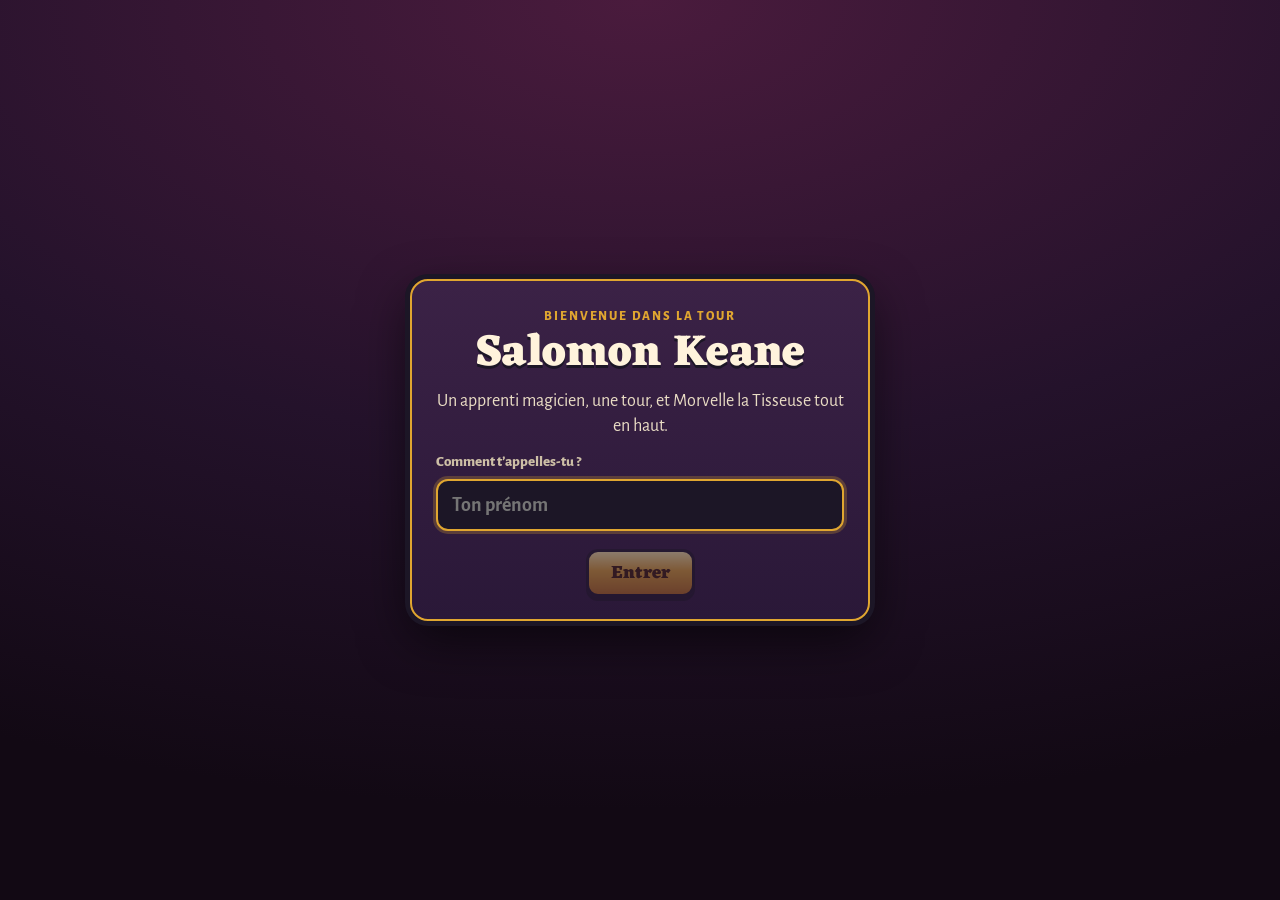
==== commit 3618660f: "Coffres rares et Pré des vaches (salomon-keane@f740aec)" ====
--- a/index.html
+++ b/index.html
@@ -4,7 +4,7 @@
 <meta charset="utf-8">
 <meta name="viewport" content="width=device-width, initial-scale=1, viewport-fit=cover">
 <title>Salomon Keane</title>
-<meta name="sk-version" content="322e073-1791664229">
+<meta name="sk-version" content="f740aec-1791667675">
 <meta name="description" content="Roguelite d’action : un apprenti magicien gravit la tour de Morvelle la Tisseuse.">
 <meta name="theme-color" content="#24122b">
 <link rel="manifest" href="manifest.webmanifest">
@@ -41,6 +41,7 @@
 <script src="retrait.js" charset="utf-8"></script>
 <script src="mondes.js" charset="utf-8"></script>
 <script src="dragons.js" charset="utf-8"></script>
+<script src="rares.js" charset="utf-8"></script>
 <script src="installer.js" charset="utf-8"></script>
 <script>
   // Une seule direction jouable : Gouache Héroïque (D24). Pour comparer, la bible garde les autres ;
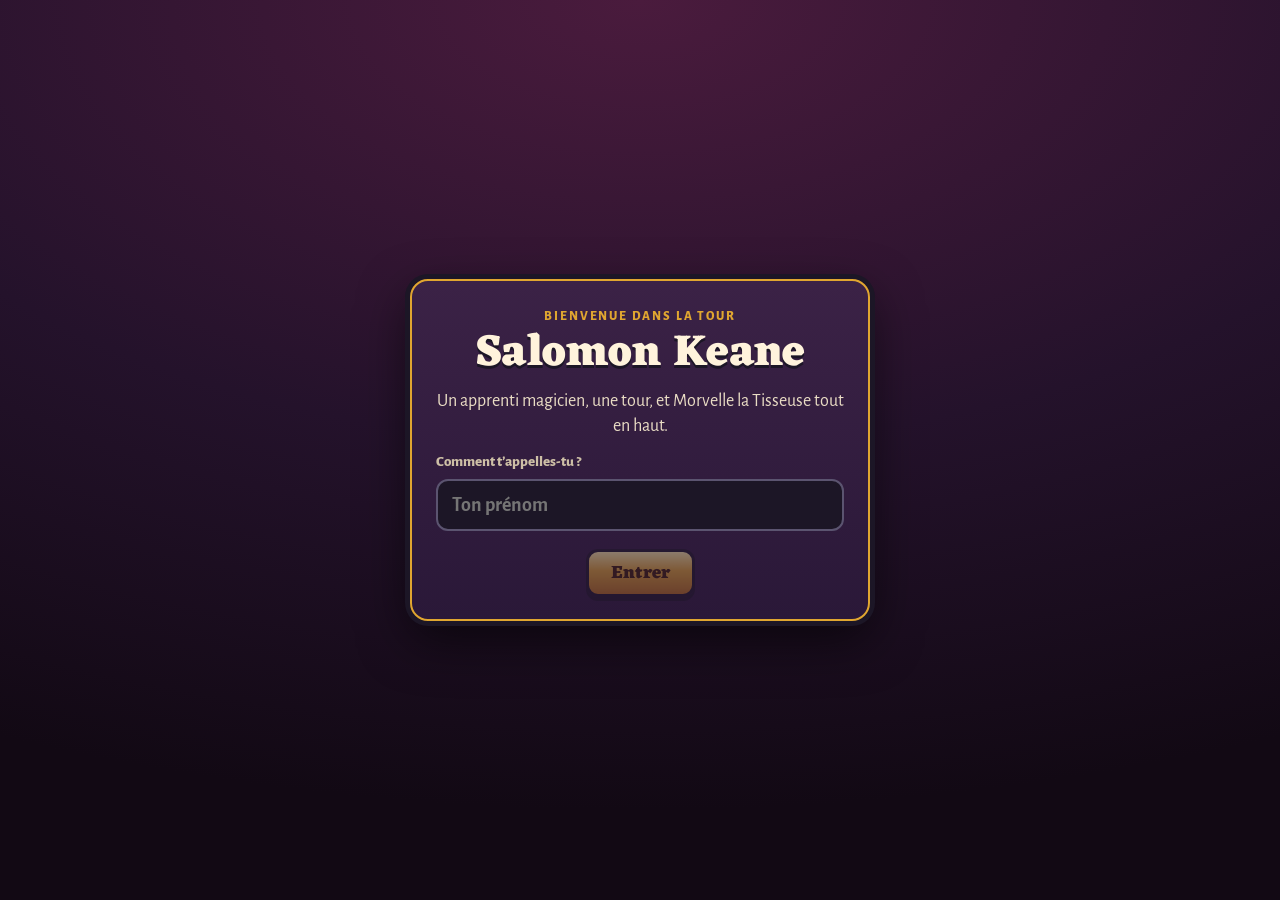
==== commit bcc1798e: "Refonte des menus (salomon-keane@ef1a72b)" ====
--- a/index.html
+++ b/index.html
@@ -4,7 +4,7 @@
 <meta charset="utf-8">
 <meta name="viewport" content="width=device-width, initial-scale=1, viewport-fit=cover">
 <title>Salomon Keane</title>
-<meta name="sk-version" content="f740aec-1791667675">
+<meta name="sk-version" content="ef1a72b-1791669281">
 <meta name="description" content="Roguelite d’action : un apprenti magicien gravit la tour de Morvelle la Tisseuse.">
 <meta name="theme-color" content="#24122b">
 <link rel="manifest" href="manifest.webmanifest">
--- a/habillages.css
+++ b/habillages.css
@@ -1 +1 @@
-.vk-root[data-ui=moderne]{--hb-f: "Inter", system-ui, -apple-system, "Segoe UI", sans-serif;--hb-fg: #f4f4f5;--hb-mut: #8b8b94;--hb-dsc: #b4b4bd;--hb-line: rgba(255, 255, 255, .08);--hb-line2: rgba(255, 255, 255, .14);--hb-surf: rgba(17, 17, 21, .97);--hb-card: #18181d;--hb-chip: rgba(255, 255, 255, .045);--hb-veil: rgba(8, 8, 11, .62);--hb-fade: #111115;--hb-acc: #f7c948;--hb-acc-hi: #ffd866;--hb-afg: #1a1406;--hb-danger: #f87171;--hb-rb: 14px;--hb-rp: 22px;--hb-rc: 16px}.vk-root[data-ui] .vk-overlay:not(.vk-ov-title):not(.vk-ov-village){background:var(--hb-veil)!important;-webkit-backdrop-filter:blur(6px);backdrop-filter:blur(6px)}.vk-root[data-ui] .vk-h{font-family:var(--hb-f)!important;font-weight:700!important;letter-spacing:-.03em;color:var(--hb-fg)!important;text-shadow:none!important}.vk-root[data-ui] .vk-logo{font-family:var(--hb-f)!important;font-weight:800!important;letter-spacing:-.045em;color:#fff!important;text-shadow:0 2px 30px rgba(0,0,0,.55)!important}.vk-root[data-ui] .vk-ov-title .vk-tag{font-family:var(--hb-f)!important;font-style:normal!important;font-weight:500!important;font-size:15px!important;letter-spacing:-.01em;color:#a1a1aa!important;text-shadow:none!important}.vk-root[data-ui] .vk-ov-title .vk-tag:before{display:none!important}.vk-root[data-ui] .vk-sub,.vk-root[data-ui] .vk-note,.vk-root[data-ui] .vk-mirl-say,.vk-root[data-ui] .vk-pause2 .vk-sub{font-family:var(--hb-f)!important;font-style:normal!important;color:var(--hb-mut)!important;text-shadow:none!important}.vk-root[data-ui] .vk-end-kicker{font-family:var(--hb-f)!important;letter-spacing:0!important;text-transform:none!important;font-weight:500!important;color:var(--hb-mut)!important}.vk-root[data-ui] .vk-savewho,.vk-root[data-ui] .vk-credits-link{font-family:var(--hb-f)!important;font-weight:500!important;text-shadow:none!important;color:var(--hb-mut)!important}.vk-root[data-ui] .vk-btn{font-family:var(--hb-f)!important;font-weight:600!important;letter-spacing:-.01em;color:#e7e7ea!important;background:var(--hb-chip)!important;border:1px solid var(--hb-line2)!important;border-radius:var(--hb-rb)!important;box-shadow:none!important;text-shadow:none!important;outline-offset:3px;transition:transform .08s,background .15s,border-color .15s}.vk-root[data-ui] .vk-btn:hover{background:#ffffff12!important}.vk-root[data-ui] .vk-btn:active{transform:scale(.98)!important}.vk-root[data-ui] .vk-btn.on,.vk-root[data-ui] .vk-btn.vk-play{background:var(--hb-acc)!important;color:var(--hb-afg)!important;border-color:transparent!important;box-shadow:inset 0 1px #ffffff59!important}.vk-root[data-ui] .vk-btn.on:hover,.vk-root[data-ui] .vk-btn.vk-play:hover{background:var(--hb-acc-hi)!important}.vk-root[data-ui] .vk-btn.vk-choose.idle{background:transparent!important;color:var(--hb-mut)!important;border-color:transparent!important;box-shadow:none!important;font-weight:500!important;font-style:normal!important}.vk-root[data-ui] .vk-btn.danger{background:transparent!important;color:var(--hb-danger)!important;border:1px solid rgba(248,113,113,.35)!important}.vk-root[data-ui] .vk-btn.vk-sec{background:var(--hb-chip)!important;border:1px solid var(--hb-line2)!important}.vk-root[data-ui] .vk-btn[disabled],.vk-root[data-ui] .vk-btn[aria-disabled=true]{opacity:.4!important}.vk-root[data-ui] .vk-reroll.armed,.vk-root[data-ui] .vk-btn.vk-reroll.armed{color:var(--hb-acc)!important;border-color:var(--hb-acc)!important}.vk-root[data-ui] .vk-btn .vk-kbd{color:inherit;background:#0000001f;border:0}.vk-root[data-ui] .vk-pause2,.vk-root[data-ui] .vk-shop,.vk-root[data-ui] .vk-mine,.vk-root[data-ui] .vk-end2{background:var(--hb-surf)!important;border:1px solid var(--hb-line)!important;border-radius:var(--hb-rp)!important;box-shadow:0 24px 60px #00000080!important;color:var(--hb-fg)!important;font-family:var(--hb-f)}.vk-root[data-ui] .vk-pause2 .vk-box,.vk-root[data-ui] .vk-box{background:var(--hb-card)!important;color:var(--hb-fg)!important;border:1px solid var(--hb-line)!important;border-radius:var(--hb-rc)!important;box-shadow:none!important;font-family:var(--hb-f)}.vk-root[data-ui] .vk-pause2 .vk-box h3,.vk-root[data-ui] .vk-box h3,.vk-root[data-ui] .vk-shop-fam{font-family:var(--hb-f)!important;font-weight:600!important;font-size:13px!important;letter-spacing:-.005em!important;text-transform:none!important;text-align:left;color:var(--hb-mut)!important;border-bottom:0!important;padding-bottom:0!important}.vk-root[data-ui] .vk-shop-fam small{color:#6b6b74!important;font-weight:500}.vk-root[data-ui] .vk-pause2 .vk-row{border-bottom-color:var(--hb-line)!important}.vk-root[data-ui] .vk-pause2>.vk-btns.split:before,.vk-root[data-ui] .vk-end2>.vk-end-btns:before{background:linear-gradient(180deg,transparent,var(--hb-fade))!important}.vk-root[data-ui] .vk-pause2:not(.vk-confirm)>.vk-btns.split,.vk-root[data-ui] .vk-end2>.vk-end-btns{background:var(--hb-fade)!important;border-top-color:var(--hb-line)!important;box-shadow:0 26px 0 var(--hb-fade)!important}.vk-root[data-ui] .vk-shop-list.more:after{background:url("data:image/svg+xml,%3Csvg xmlns='http://www.w3.org/2000/svg' viewBox='0 0 16 9'%3E%3Cpath d='M1 1l7 7 7-7' fill='none' stroke='%238b8b94' stroke-width='1.3'/%3E%3C/svg%3E") 50% calc(100% - 5px) / 14px 8px no-repeat,linear-gradient(transparent,var(--hb-fade) 70%)!important}.vk-root[data-ui] .vk-son-style button,.vk-root[data-ui] .vk-ui-row button{font-family:var(--hb-f);font-weight:600;color:var(--hb-dsc);background:var(--hb-chip);border-color:var(--hb-line2)}.vk-root[data-ui] .vk-son-style button[aria-pressed=true],.vk-root[data-ui] .vk-ui-row button[aria-pressed=true]{color:var(--hb-afg);background:var(--hb-acc);border-color:var(--hb-acc)}.vk-root[data-ui] .vk-shop-row{background:var(--hb-card)!important;border:1px solid var(--hb-line)!important;border-radius:var(--hb-rc)!important;box-shadow:none!important}.vk-root[data-ui] .vk-shop-row.full{border-color:var(--hb-line)!important;opacity:.7}.vk-root[data-ui] .vk-shop-txt b{font-family:var(--hb-f)!important;font-weight:600!important;letter-spacing:-.01em;color:var(--hb-fg)!important}.vk-root[data-ui] .vk-shop-txt span{font-family:var(--hb-f);color:var(--hb-mut)!important}.vk-root[data-ui] .vk-shop-txt .vk-new{font-family:var(--hb-f);font-weight:600;letter-spacing:0;text-transform:none;color:var(--hb-afg);background:var(--hb-acc)}.vk-root[data-ui] .vk-shop-pips i{width:7px!important;height:7px!important;background:#ffffff1a!important;border:0!important;box-shadow:none!important}.vk-root[data-ui] .vk-shop-pips i.on{background:var(--hb-acc)!important}.vk-root[data-ui] .vk-goldline{font-family:var(--hb-f);color:var(--hb-acc)!important;text-shadow:none!important}.vk-root[data-ui] .vk-card{background:var(--hb-card)!important;border:1px solid var(--hb-line)!important;border-radius:var(--hb-rc)!important;box-shadow:none!important;color:var(--hb-fg)!important;font-family:var(--hb-f)}.vk-root[data-ui] .vk-card:before{display:none!important}.vk-root[data-ui] .vk-card .med{border:1px solid color-mix(in srgb,var(--sc) 32%,transparent)!important;background:color-mix(in srgb,var(--sc) 13%,transparent)!important;color:var(--sc)!important;box-shadow:none!important;border-radius:12px!important}.vk-root[data-ui] .vk-card .med.stone{border-color:var(--hb-line2)!important;background:var(--hb-chip)!important;color:var(--hb-dsc)!important}.vk-root[data-ui] .vk-card .med svg{filter:none!important}.vk-root[data-ui] .vk-card .ttl{font-family:var(--hb-f)!important;font-weight:600!important;letter-spacing:-.02em;color:var(--hb-fg)!important;text-shadow:none!important}.vk-root[data-ui] .vk-card .dsc{font-family:var(--hb-f)!important;font-weight:400!important;color:var(--hb-dsc)!important}.vk-root[data-ui] .vk-card .foot{border-top-color:var(--hb-line)!important;font-family:var(--hb-f);font-weight:500!important;color:var(--hb-mut)!important}.vk-root[data-ui] .vk-card .foot svg{color:var(--sc)!important;filter:none!important}.vk-root[data-ui] .vk-card .foot.ribbon{color:var(--hb-dsc)!important;background:var(--hb-chip)!important;border:1px solid var(--hb-line)!important}.vk-root[data-ui] .vk-card .rar{display:inline-flex!important;align-items:center;gap:6px;background:transparent!important;border:0!important;padding:0!important;text-shadow:none!important;font-family:var(--hb-f);font-weight:500!important;font-size:12.5px!important;letter-spacing:0!important;text-transform:none!important;color:var(--hb-mut)!important}.vk-root[data-ui] .vk-card .rar:first-letter{text-transform:uppercase}.vk-root[data-ui] .vk-card .rar:before{content:"";width:7px;height:7px;border-radius:50%;background:var(--rc)}.vk-root[data-ui] .vk-card.sel{border-color:var(--hb-acc)!important;box-shadow:0 0 0 3px #f7c94838!important}.vk-root[data-ui] .vk-card.sel:after{background:var(--hb-acc)!important;color:var(--hb-afg)!important;border:0!important}.vk-root[data-ui].touch .has-sel .vk-card:not(.sel){filter:brightness(.7)}.vk-root[data-ui] .vk-pips i{width:7px!important;height:7px!important;border:0!important;background:#ffffff1f!important;box-shadow:none!important}.vk-root[data-ui] .vk-pips i.on{background:var(--sc)!important}.vk-root[data-ui] .vk-pips i.new{box-shadow:0 0 0 2px #ffffff80!important}.vk-root[data-ui] .vk-mine .lbl{font-family:var(--hb-f)!important;font-weight:600!important;letter-spacing:-.01em;color:var(--hb-mut)!important;text-shadow:none!important}.vk-root[data-ui] .vk-mine .vk-star,.vk-root[data-ui] .vk-cardsp .vk-star{font-family:var(--hb-f);background:var(--hb-chip)!important;border:1px solid var(--hb-line)!important;box-shadow:none!important;text-shadow:none!important}.vk-root[data-ui] .vk-hints,.vk-root[data-ui] .vk-cardbar,.vk-root[data-ui] .vk-bannis{font-family:var(--hb-f);font-style:normal!important;font-weight:500!important;color:var(--hb-mut)!important;text-shadow:none!important}.vk-root[data-ui] .vk-banmode .vk-card:not(.forme){border-color:var(--hb-danger)!important;box-shadow:0 0 0 3px #f8717133!important}.vk-root[data-ui] .vk-banmode .vk-card:not(.forme):after{font-family:var(--hb-f);font-weight:600;letter-spacing:0;text-transform:none;background:var(--hb-danger);color:#2a0a0a}.vk-root[data-ui] .vk-ov-title .vk-btns-col .vk-btn{display:inline-flex!important;align-items:center;justify-content:center;gap:8px;min-height:48px!important}.vk-root[data-ui] .vk-ov-title .vk-btns-col .vk-btn:before{content:"";flex:none;width:18px;height:18px;background:currentColor;-webkit-mask:var(--ico) center / contain no-repeat;mask:var(--ico) center / contain no-repeat}.vk-root[data-ui] .vk-ov-title .vk-btns-col .vk-btn:not(.on):not(.vk-play){background:#141419b8!important;-webkit-backdrop-filter:blur(14px);backdrop-filter:blur(14px)}.vk-root[data-ui] .vk-ov-title [data-act=shop]>svg{display:none!important}.vk-root[data-ui] .vk-ov-title .vk-shop-or{color:var(--hb-acc);font-weight:600}.vk-root[data-ui] .vk-ov-title [data-act=start],.vk-root[data-ui] .vk-ov-title [data-act=continue]{--ico: url("data:image/svg+xml,%3Csvg xmlns='http://www.w3.org/2000/svg' viewBox='0 0 24 24'%3E%3Cpath d='M8 5.2v13.6a1 1 0 0 0 1.5.86l11-6.8a1 1 0 0 0 0-1.72l-11-6.8A1 1 0 0 0 8 5.2z'/%3E%3C/svg%3E")}.vk-root[data-ui] .vk-ov-title .vk-btn[data-act=start]:not(.vk-play){--ico: url("data:image/svg+xml,%3Csvg xmlns='http://www.w3.org/2000/svg' viewBox='0 0 24 24' fill='none' stroke='%23000' stroke-width='2.2' stroke-linecap='round'%3E%3Cpath d='M12 5v14M5 12h14'/%3E%3C/svg%3E")}.vk-root[data-ui] .vk-ov-title [data-act=village]{--ico: url("data:image/svg+xml,%3Csvg xmlns='http://www.w3.org/2000/svg' viewBox='0 0 24 24' fill='none' stroke='%23000' stroke-width='1.9' stroke-linejoin='round'%3E%3Cpath d='M3.5 10.5 12 3.5l8.5 7V20a.5.5 0 0 1-.5.5h-5v-6h-6v6H4a.5.5 0 0 1-.5-.5z'/%3E%3C/svg%3E")}.vk-root[data-ui] .vk-ov-title [data-act=shop]{--ico: url("data:image/svg+xml,%3Csvg xmlns='http://www.w3.org/2000/svg' viewBox='0 0 24 24' fill='none' stroke='%23000' stroke-width='1.9' stroke-linejoin='round'%3E%3Cpath d='M5 8h14l-1 12.5H6z'/%3E%3Cpath d='M9 10V7a3 3 0 0 1 6 0v3' stroke-linecap='round'/%3E%3C/svg%3E")}.vk-root[data-ui] .vk-ov-title [data-act=scores]{--ico: url("data:image/svg+xml,%3Csvg xmlns='http://www.w3.org/2000/svg' viewBox='0 0 24 24' fill='none' stroke='%23000' stroke-width='1.9' stroke-linejoin='round' stroke-linecap='round'%3E%3Cpath d='M7 4h10v5a5 5 0 0 1-10 0z'/%3E%3Cpath d='M7 6H4v1.5A3.5 3.5 0 0 0 7.5 11M17 6h3v1.5a3.5 3.5 0 0 1-3.5 3.5M12 14v3.5M8.5 20.5h7'/%3E%3C/svg%3E")}.vk-root[data-ui] .vk-ov-title [data-act=codex]{--ico: url("data:image/svg+xml,%3Csvg xmlns='http://www.w3.org/2000/svg' viewBox='0 0 24 24' fill='none' stroke='%23000' stroke-width='1.9' stroke-linejoin='round'%3E%3Cpath d='M12 6.5C10 5 7 4.5 3.5 5v13.5c3.5-.5 6.5 0 8.5 1.5 2-1.5 5-2 8.5-1.5V5C17 4.5 14 5 12 6.5zM12 6.5V20'/%3E%3C/svg%3E")}.vk-root.portrait[data-ui] .vk-ov-title .vk-btns-col{grid-template-columns:repeat(4,minmax(0,1fr))!important;gap:8px!important;width:min(380px,100%)!important}.vk-root.portrait[data-ui] .vk-ov-title .vk-btns-col>.vk-btn{grid-column:auto!important;flex-direction:column!important;min-height:74px!important;padding:10px 2px 8px!important;font-size:12px!important;font-weight:500!important;letter-spacing:-.01em;gap:7px!important;border-radius:18px!important;color:#d4d4d8!important}.vk-root.portrait[data-ui] .vk-ov-title .vk-btns-col>.vk-btn:before{width:22px;height:22px}.vk-root.portrait[data-ui] .vk-ov-title .vk-btns-col>.vk-btn.on,.vk-root.portrait[data-ui] .vk-ov-title .vk-btns-col>.vk-btn.vk-play{grid-column:1 / -1!important;flex-direction:row!important;min-height:56px!important;font-size:17px!important;font-weight:600!important;color:var(--hb-afg)!important;border-radius:18px!important}.vk-root.portrait[data-ui] .vk-ov-title .vk-btns-col>.vk-btn[data-act=start]:not(.vk-play){grid-column:1 / -1!important;flex-direction:row!important;min-height:46px!important;font-size:15px!important;font-weight:600!important}.vk-root.portrait[data-ui] .vk-ov-title .vk-shop-x,.vk-root.portrait[data-ui] .vk-ov-title .vk-shop-or{display:none}.vk-ui-row{flex-wrap:wrap}.vk-ui-row button{font:inherit;font-weight:700;padding:3px 12px;border-radius:99px;cursor:pointer;color:var(--ui-muted);background:transparent;border:1px solid rgba(224,166,48,.4)}.vk-ui-row button[aria-pressed=true]{color:#2a1838;background:#e0a630;border-color:#e0a630}.vk-root[data-ui] .vk-defi,.vk-root[data-ui] .vk-parure,.vk-root[data-ui] .vk-defi-gain-p{font-family:var(--hb-f)!important;background:var(--hb-card)!important;border:1px solid var(--hb-line)!important;border-radius:var(--hb-rc)!important;box-shadow:none!important;color:var(--hb-fg)!important}.vk-root[data-ui] .vk-defi.sel,.vk-root[data-ui] .vk-parure.on{border-color:var(--hb-acc)!important;box-shadow:0 0 0 3px #f7c94833!important}.vk-root[data-ui] .vk-defi:hover,.vk-root[data-ui] .vk-defi:focus-visible{outline:0;border-color:var(--hb-line2)!important}.vk-root[data-ui] .vk-defi-n{font-family:var(--hb-f)!important;font-weight:700;font-size:16px!important;border-radius:12px!important;color:var(--hb-acc)!important;background:#f7c9481a!important;border:1px solid rgba(247,201,72,.3);box-shadow:none!important}.vk-root[data-ui] .vk-defi-t strong,.vk-root[data-ui] .vk-parures-bloc h3{font-family:var(--hb-f)!important;font-weight:600!important;letter-spacing:-.02em;color:var(--hb-fg)!important}.vk-root[data-ui] .vk-defi-t small,.vk-root[data-ui] .vk-parure small{color:var(--hb-mut)!important}.vk-root[data-ui] .vk-defi-rec{font-weight:600!important;color:var(--hb-dsc)!important}.vk-root[data-ui] .vk-defi-rec.ok{color:#86efac!important}.vk-root[data-ui] .vk-end2 h2{font-family:var(--hb-f)!important;font-weight:800!important;letter-spacing:-.04em;color:var(--hb-fg)!important;text-shadow:none!important}.vk-root[data-ui] .vk-end-stats li,.vk-root[data-ui] .vk-end-dmg,.vk-root[data-ui] .vk-end-facts,.vk-root[data-ui] .vk-end-tip,.vk-root[data-ui] .vk-end-foe{font-family:var(--hb-f);background:var(--hb-card)!important;border:1px solid var(--hb-line)!important;border-radius:var(--hb-rc)!important;box-shadow:none!important}.vk-root[data-ui] .vk-end-stats li.gold{border-color:#f7c94873!important}.vk-root[data-ui] .vk-end-stats b{font-family:var(--hb-f)!important;font-weight:700!important;letter-spacing:-.03em;color:var(--hb-fg)!important;text-shadow:none!important}.vk-root[data-ui] .vk-end-stats span{font-weight:500!important;color:var(--hb-mut)!important}.vk-root[data-ui] .vk-end2 h3{font-family:var(--hb-f)!important;font-weight:600!important;color:var(--hb-mut)!important;text-shadow:none!important}.vk-root[data-ui] .vk-end-body,.vk-root[data-ui] .vk-end-body *{text-shadow:none!important}
+.vk-root[data-ui=moderne]{--hb-f: "Inter", system-ui, -apple-system, "Segoe UI", sans-serif;--hb-fg: #f4f4f5;--hb-mut: #8b8b94;--hb-dsc: #b4b4bd;--hb-line: rgba(255, 255, 255, .08);--hb-line2: rgba(255, 255, 255, .14);--hb-surf: rgba(17, 17, 21, .97);--hb-card: #18181d;--hb-chip: rgba(255, 255, 255, .045);--hb-veil: rgba(8, 8, 11, .62);--hb-fade: #111115;--hb-acc: #f7c948;--hb-acc-hi: #ffd866;--hb-afg: #1a1406;--hb-danger: #f87171;--hb-rb: 14px;--hb-rp: 22px;--hb-rc: 16px}.vk-root[data-ui] .vk-overlay:not(.vk-ov-title):not(.vk-ov-village){background:var(--hb-veil)!important;-webkit-backdrop-filter:blur(6px);backdrop-filter:blur(6px)}.vk-root[data-ui] .vk-h{font-family:var(--hb-f)!important;font-weight:700!important;letter-spacing:-.03em;color:var(--hb-fg)!important;text-shadow:none!important}.vk-root[data-ui] .vk-logo{font-family:var(--hb-f)!important;font-weight:800!important;letter-spacing:-.045em;color:#fff!important;text-shadow:0 2px 30px rgba(0,0,0,.55)!important}.vk-root[data-ui] .vk-ov-title .vk-tag{font-family:var(--hb-f)!important;font-style:normal!important;font-weight:500!important;font-size:15px!important;letter-spacing:-.01em;color:#a1a1aa!important;text-shadow:none!important}.vk-root[data-ui] .vk-ov-title .vk-tag:before{display:none!important}.vk-root[data-ui] .vk-sub,.vk-root[data-ui] .vk-note,.vk-root[data-ui] .vk-mirl-say,.vk-root[data-ui] .vk-pause2 .vk-sub{font-family:var(--hb-f)!important;font-style:normal!important;color:var(--hb-mut)!important;text-shadow:none!important}.vk-root[data-ui] .vk-end-kicker{font-family:var(--hb-f)!important;letter-spacing:0!important;text-transform:none!important;font-weight:500!important;color:var(--hb-mut)!important}.vk-root[data-ui] .vk-savewho,.vk-root[data-ui] .vk-credits-link{font-family:var(--hb-f)!important;font-weight:500!important;text-shadow:none!important;color:var(--hb-mut)!important}.vk-root[data-ui] .vk-btn{font-family:var(--hb-f)!important;font-weight:600!important;letter-spacing:-.01em;color:#e7e7ea!important;background:var(--hb-chip)!important;border:1px solid var(--hb-line2)!important;border-radius:var(--hb-rb)!important;box-shadow:none!important;text-shadow:none!important;outline-offset:3px;transition:transform .08s,background .15s,border-color .15s}.vk-root[data-ui] .vk-btn:hover{background:#ffffff12!important}.vk-root[data-ui] .vk-btn:active{transform:scale(.98)!important}.vk-root[data-ui] .vk-btn.on,.vk-root[data-ui] .vk-btn.vk-play{background:var(--hb-acc)!important;color:var(--hb-afg)!important;border-color:transparent!important;box-shadow:inset 0 1px #ffffff59!important}.vk-root[data-ui] .vk-btn.on:hover,.vk-root[data-ui] .vk-btn.vk-play:hover{background:var(--hb-acc-hi)!important}.vk-root[data-ui] .vk-btn.vk-choose.idle{background:transparent!important;color:var(--hb-mut)!important;border-color:transparent!important;box-shadow:none!important;font-weight:500!important;font-style:normal!important}.vk-root[data-ui] .vk-btn.danger{background:transparent!important;color:var(--hb-danger)!important;border:1px solid rgba(248,113,113,.35)!important}.vk-root[data-ui] .vk-btn.vk-sec{background:var(--hb-chip)!important;border:1px solid var(--hb-line2)!important}.vk-root[data-ui] .vk-btn[disabled],.vk-root[data-ui] .vk-btn[aria-disabled=true]{opacity:.4!important}.vk-root[data-ui] .vk-reroll.armed,.vk-root[data-ui] .vk-btn.vk-reroll.armed{color:var(--hb-acc)!important;border-color:var(--hb-acc)!important}.vk-root[data-ui] .vk-btn .vk-kbd{color:inherit;background:#0000001f;border:0}.vk-root[data-ui] .vk-pause2,.vk-root[data-ui] .vk-shop,.vk-root[data-ui] .vk-mine,.vk-root[data-ui] .vk-end2{background:var(--hb-surf)!important;border:1px solid var(--hb-line)!important;border-radius:var(--hb-rp)!important;box-shadow:0 24px 60px #00000080!important;color:var(--hb-fg)!important;font-family:var(--hb-f)}.vk-root[data-ui] .vk-pause2 .vk-box,.vk-root[data-ui] .vk-box{background:var(--hb-card)!important;color:var(--hb-fg)!important;border:1px solid var(--hb-line)!important;border-radius:var(--hb-rc)!important;box-shadow:none!important;font-family:var(--hb-f)}.vk-root[data-ui] .vk-pause2 .vk-box h3,.vk-root[data-ui] .vk-box h3,.vk-root[data-ui] .vk-shop-fam{font-family:var(--hb-f)!important;font-weight:600!important;font-size:13px!important;letter-spacing:-.005em!important;text-transform:none!important;text-align:left;color:var(--hb-mut)!important;border-bottom:0!important;padding-bottom:0!important}.vk-root[data-ui] .vk-shop-fam small{color:#6b6b74!important;font-weight:500}.vk-root[data-ui] .vk-pause2 .vk-row{border-bottom-color:var(--hb-line)!important}.vk-root[data-ui] .vk-pause2>.vk-btns.split:before,.vk-root[data-ui] .vk-end2>.vk-end-btns:before{background:linear-gradient(180deg,transparent,var(--hb-fade))!important}.vk-root[data-ui] .vk-pause2:not(.vk-confirm)>.vk-btns.split,.vk-root[data-ui] .vk-end2>.vk-end-btns{background:var(--hb-fade)!important;border-top-color:var(--hb-line)!important;box-shadow:0 26px 0 var(--hb-fade)!important}.vk-root[data-ui] .vk-shop-list.more:after{background:url("data:image/svg+xml,%3Csvg xmlns='http://www.w3.org/2000/svg' viewBox='0 0 16 9'%3E%3Cpath d='M1 1l7 7 7-7' fill='none' stroke='%238b8b94' stroke-width='1.3'/%3E%3C/svg%3E") 50% calc(100% - 5px) / 14px 8px no-repeat,linear-gradient(transparent,var(--hb-fade) 70%)!important}.vk-root[data-ui] .vk-son-style button,.vk-root[data-ui] .vk-ui-row button{font-family:var(--hb-f);font-weight:600;color:var(--hb-dsc);background:var(--hb-chip);border-color:var(--hb-line2)}.vk-root[data-ui] .vk-son-style button[aria-pressed=true],.vk-root[data-ui] .vk-ui-row button[aria-pressed=true]{color:var(--hb-afg);background:var(--hb-acc);border-color:var(--hb-acc)}.vk-root[data-ui] .vk-shop-row{background:var(--hb-card)!important;border:1px solid var(--hb-line)!important;border-radius:var(--hb-rc)!important;box-shadow:none!important}.vk-root[data-ui] .vk-shop-row.full{border-color:var(--hb-line)!important;opacity:.7}.vk-root[data-ui] .vk-shop-txt b{font-family:var(--hb-f)!important;font-weight:600!important;letter-spacing:-.01em;color:var(--hb-fg)!important}.vk-root[data-ui] .vk-shop-txt span{font-family:var(--hb-f);color:var(--hb-mut)!important}.vk-root[data-ui] .vk-shop-txt .vk-new{font-family:var(--hb-f);font-weight:600;letter-spacing:0;text-transform:none;color:var(--hb-afg);background:var(--hb-acc)}.vk-root[data-ui] .vk-shop-pips i{width:7px!important;height:7px!important;background:#ffffff1a!important;border:0!important;box-shadow:none!important}.vk-root[data-ui] .vk-shop-pips i.on{background:var(--hb-acc)!important}.vk-root[data-ui] .vk-goldline{font-family:var(--hb-f);color:var(--hb-acc)!important;text-shadow:none!important}.vk-root[data-ui] .vk-card{background:var(--hb-card)!important;border:1px solid var(--hb-line)!important;border-radius:var(--hb-rc)!important;box-shadow:none!important;color:var(--hb-fg)!important;font-family:var(--hb-f)}.vk-root[data-ui] .vk-card:before{display:none!important}.vk-root[data-ui] .vk-card .med{border:1px solid color-mix(in srgb,var(--sc) 32%,transparent)!important;background:color-mix(in srgb,var(--sc) 13%,transparent)!important;color:var(--sc)!important;box-shadow:none!important;border-radius:12px!important}.vk-root[data-ui] .vk-card .med.stone{border-color:var(--hb-line2)!important;background:var(--hb-chip)!important;color:var(--hb-dsc)!important}.vk-root[data-ui] .vk-card .med svg{filter:none!important}.vk-root[data-ui] .vk-card .ttl{font-family:var(--hb-f)!important;font-weight:600!important;letter-spacing:-.02em;color:var(--hb-fg)!important;text-shadow:none!important}.vk-root[data-ui] .vk-card .dsc{font-family:var(--hb-f)!important;font-weight:400!important;color:var(--hb-dsc)!important}.vk-root[data-ui] .vk-card .foot{border-top-color:var(--hb-line)!important;font-family:var(--hb-f);font-weight:500!important;color:var(--hb-mut)!important}.vk-root[data-ui] .vk-card .foot svg{color:var(--sc)!important;filter:none!important}.vk-root[data-ui] .vk-card .foot.ribbon{color:var(--hb-dsc)!important;background:var(--hb-chip)!important;border:1px solid var(--hb-line)!important}.vk-root[data-ui] .vk-card .rar{display:inline-flex!important;align-items:center;gap:6px;background:transparent!important;border:0!important;padding:0!important;text-shadow:none!important;font-family:var(--hb-f);font-weight:500!important;font-size:12.5px!important;letter-spacing:0!important;text-transform:none!important;color:var(--hb-mut)!important}.vk-root[data-ui] .vk-card .rar:first-letter{text-transform:uppercase}.vk-root[data-ui] .vk-card .rar:before{content:"";width:7px;height:7px;border-radius:50%;background:var(--rc)}.vk-root[data-ui] .vk-card.sel{border-color:var(--hb-acc)!important;box-shadow:0 0 0 3px #f7c94838!important}.vk-root[data-ui] .vk-card.sel:after{background:var(--hb-acc)!important;color:var(--hb-afg)!important;border:0!important}.vk-root[data-ui].touch .has-sel .vk-card:not(.sel){filter:brightness(.7)}.vk-root[data-ui] .vk-pips i{width:7px!important;height:7px!important;border:0!important;background:#ffffff1f!important;box-shadow:none!important}.vk-root[data-ui] .vk-pips i.on{background:var(--sc)!important}.vk-root[data-ui] .vk-pips i.new{box-shadow:0 0 0 2px #ffffff80!important}.vk-root[data-ui] .vk-mine .lbl{font-family:var(--hb-f)!important;font-weight:600!important;letter-spacing:-.01em;color:var(--hb-mut)!important;text-shadow:none!important}.vk-root[data-ui] .vk-mine .vk-star,.vk-root[data-ui] .vk-cardsp .vk-star{font-family:var(--hb-f);background:var(--hb-chip)!important;border:1px solid var(--hb-line)!important;box-shadow:none!important;text-shadow:none!important}.vk-root[data-ui] .vk-hints,.vk-root[data-ui] .vk-cardbar,.vk-root[data-ui] .vk-bannis{font-family:var(--hb-f);font-style:normal!important;font-weight:500!important;color:var(--hb-mut)!important;text-shadow:none!important}.vk-root[data-ui] .vk-banmode .vk-card:not(.forme){border-color:var(--hb-danger)!important;box-shadow:0 0 0 3px #f8717133!important}.vk-root[data-ui] .vk-banmode .vk-card:not(.forme):after{font-family:var(--hb-f);font-weight:600;letter-spacing:0;text-transform:none;background:var(--hb-danger);color:#2a0a0a}.vk-root[data-ui] .vk-ov-title .vk-btns-col .vk-btn{display:inline-flex!important;align-items:center;justify-content:center;gap:8px;min-height:48px!important}.vk-root[data-ui] .vk-ov-title .vk-btns-col .vk-btn:before{content:"";flex:none;width:18px;height:18px;background:currentColor;-webkit-mask:var(--ico) center / contain no-repeat;mask:var(--ico) center / contain no-repeat}.vk-root[data-ui] .vk-ov-title .vk-btns-col .vk-btn:not(.on):not(.vk-play){background:#141419b8!important;-webkit-backdrop-filter:blur(14px);backdrop-filter:blur(14px)}.vk-root[data-ui] .vk-ov-title [data-act=shop]>svg{display:none!important}.vk-root[data-ui] .vk-ov-title .vk-shop-or{color:var(--hb-acc);font-weight:600}.vk-root[data-ui] .vk-ov-title [data-act=start],.vk-root[data-ui] .vk-ov-title [data-act=continue]{--ico: url("data:image/svg+xml,%3Csvg xmlns='http://www.w3.org/2000/svg' viewBox='0 0 24 24'%3E%3Cpath d='M8 5.2v13.6a1 1 0 0 0 1.5.86l11-6.8a1 1 0 0 0 0-1.72l-11-6.8A1 1 0 0 0 8 5.2z'/%3E%3C/svg%3E")}.vk-root[data-ui] .vk-ov-title .vk-btn[data-act=start]:not(.vk-play){--ico: url("data:image/svg+xml,%3Csvg xmlns='http://www.w3.org/2000/svg' viewBox='0 0 24 24' fill='none' stroke='%23000' stroke-width='2.2' stroke-linecap='round'%3E%3Cpath d='M12 5v14M5 12h14'/%3E%3C/svg%3E")}.vk-root[data-ui] .vk-ov-title [data-act=village]{--ico: url("data:image/svg+xml,%3Csvg xmlns='http://www.w3.org/2000/svg' viewBox='0 0 24 24' fill='none' stroke='%23000' stroke-width='1.9' stroke-linejoin='round'%3E%3Cpath d='M3.5 10.5 12 3.5l8.5 7V20a.5.5 0 0 1-.5.5h-5v-6h-6v6H4a.5.5 0 0 1-.5-.5z'/%3E%3C/svg%3E")}.vk-root[data-ui] .vk-ov-title [data-act=shop]{--ico: url("data:image/svg+xml,%3Csvg xmlns='http://www.w3.org/2000/svg' viewBox='0 0 24 24' fill='none' stroke='%23000' stroke-width='1.9' stroke-linejoin='round'%3E%3Cpath d='M5 8h14l-1 12.5H6z'/%3E%3Cpath d='M9 10V7a3 3 0 0 1 6 0v3' stroke-linecap='round'/%3E%3C/svg%3E")}.vk-root[data-ui] .vk-ov-title [data-act=scores]{--ico: url("data:image/svg+xml,%3Csvg xmlns='http://www.w3.org/2000/svg' viewBox='0 0 24 24' fill='none' stroke='%23000' stroke-width='1.9' stroke-linejoin='round' stroke-linecap='round'%3E%3Cpath d='M7 4h10v5a5 5 0 0 1-10 0z'/%3E%3Cpath d='M7 6H4v1.5A3.5 3.5 0 0 0 7.5 11M17 6h3v1.5a3.5 3.5 0 0 1-3.5 3.5M12 14v3.5M8.5 20.5h7'/%3E%3C/svg%3E")}.vk-root[data-ui] .vk-ov-title [data-act=codex]{--ico: url("data:image/svg+xml,%3Csvg xmlns='http://www.w3.org/2000/svg' viewBox='0 0 24 24' fill='none' stroke='%23000' stroke-width='1.9' stroke-linejoin='round'%3E%3Cpath d='M12 6.5C10 5 7 4.5 3.5 5v13.5c3.5-.5 6.5 0 8.5 1.5 2-1.5 5-2 8.5-1.5V5C17 4.5 14 5 12 6.5zM12 6.5V20'/%3E%3C/svg%3E")}.vk-root.portrait[data-ui] .vk-ov-title .vk-btns-col{grid-template-columns:repeat(4,minmax(0,1fr))!important;gap:8px!important;width:min(380px,100%)!important}.vk-root.portrait[data-ui] .vk-ov-title .vk-btns-col>.vk-btn{grid-column:auto!important;flex-direction:column!important;min-height:74px!important;padding:10px 2px 8px!important;font-size:12px!important;font-weight:500!important;letter-spacing:-.01em;gap:7px!important;border-radius:18px!important;color:#d4d4d8!important}.vk-root.portrait[data-ui] .vk-ov-title .vk-btns-col>.vk-btn:before{width:22px;height:22px}.vk-root.portrait[data-ui] .vk-ov-title .vk-btns-col>.vk-btn.on,.vk-root.portrait[data-ui] .vk-ov-title .vk-btns-col>.vk-btn.vk-play{grid-column:1 / -1!important;flex-direction:row!important;min-height:56px!important;font-size:17px!important;font-weight:600!important;color:var(--hb-afg)!important;border-radius:18px!important}.vk-root.portrait[data-ui] .vk-ov-title .vk-btns-col>.vk-btn[data-act=start]:not(.vk-play){grid-column:1 / -1!important;flex-direction:row!important;min-height:46px!important;font-size:15px!important;font-weight:600!important}.vk-root.portrait[data-ui] .vk-ov-title .vk-shop-x,.vk-root.portrait[data-ui] .vk-ov-title .vk-shop-or{display:none}.vk-ui-row{flex-wrap:wrap}.vk-ui-row button{font:inherit;font-weight:700;padding:3px 12px;border-radius:99px;cursor:pointer;color:var(--ui-muted);background:transparent;border:1px solid rgba(224,166,48,.4)}.vk-ui-row button[aria-pressed=true]{color:#2a1838;background:#e0a630;border-color:#e0a630}.vk-root[data-ui] .vk-defi,.vk-root[data-ui] .vk-parure,.vk-root[data-ui] .vk-defi-gain-p{font-family:var(--hb-f)!important;background:var(--hb-card)!important;border:1px solid var(--hb-line)!important;border-radius:var(--hb-rc)!important;box-shadow:none!important;color:var(--hb-fg)!important}.vk-root[data-ui] .vk-defi.sel,.vk-root[data-ui] .vk-parure.on{border-color:var(--hb-acc)!important;box-shadow:0 0 0 3px #f7c94833!important}.vk-root[data-ui] .vk-defi:hover,.vk-root[data-ui] .vk-defi:focus-visible{outline:0;border-color:var(--hb-line2)!important}.vk-root[data-ui] .vk-defi-n{font-family:var(--hb-f)!important;font-weight:700;font-size:16px!important;border-radius:12px!important;color:var(--hb-acc)!important;background:#f7c9481a!important;border:1px solid rgba(247,201,72,.3);box-shadow:none!important}.vk-root[data-ui] .vk-defi-t strong,.vk-root[data-ui] .vk-parures-bloc h3{font-family:var(--hb-f)!important;font-weight:600!important;letter-spacing:-.02em;color:var(--hb-fg)!important}.vk-root[data-ui] .vk-defi-t small,.vk-root[data-ui] .vk-parure small{color:var(--hb-mut)!important}.vk-root[data-ui] .vk-defi-rec{font-weight:600!important;color:var(--hb-dsc)!important}.vk-root[data-ui] .vk-defi-rec.ok{color:#86efac!important}.vk-root[data-ui] .vk-overlay :is(h1,h2,h3,h4,p,span,b,strong,small,em,li,button,label,a,div,i,ol,ul){font-family:var(--hb-f)!important;text-shadow:none!important}.vk-root[data-ui] .vk-overlay i{font-style:normal}.vk-root[data-ui] .vk-overlay .vk-h{font-size:clamp(22px,6.4vw,28px)!important;line-height:1.15!important}.vk-root[data-ui] .vk-overlay .vk-sub,.vk-root[data-ui] .vk-overlay .vk-mirl-say{font-size:14px!important;line-height:1.45!important;font-style:normal!important;color:var(--hb-mut)!important}.vk-root[data-ui] .vk-end-kicker{font-size:13px!important;color:var(--hb-mut)!important;margin-bottom:2px!important}.vk-root[data-ui] .vk-star{font-family:var(--hb-f)!important;text-shadow:none!important}.vk-root[data-ui] .vk-star b,.vk-root[data-ui] .vk-star .st-k{font-weight:600!important}.vk-root[data-ui] .vk-end2{gap:14px!important}.vk-root[data-ui] .vk-end2 header{display:grid;justify-items:center;gap:2px}.vk-root[data-ui] .vk-end2 h2{font-size:clamp(24px,7vw,32px)!important;font-weight:700!important;letter-spacing:-.035em!important;line-height:1.1!important;color:var(--hb-fg)!important;margin:0!important}.vk-root[data-ui] .vk-end2.won h2{color:var(--hb-acc)!important}.vk-root[data-ui] .vk-end2.won{border-color:#f7c94880!important}.vk-root[data-ui] .vk-end-morv{display:flex!important;align-items:center;justify-content:center;gap:10px;margin:8px 0 0!important;padding:0!important;background:none!important;border:0!important;font-size:14px!important;font-style:normal!important;color:var(--hb-dsc)!important;text-align:left}.vk-root[data-ui] .vk-end-morv *{font-style:normal!important;font-size:14px!important;color:var(--hb-dsc)!important}.vk-root[data-ui] .vk-end-morv-por{width:32px!important;height:32px!important;flex:none;border-width:1px!important}.vk-root[data-ui] .vk-end-stats{grid-template-columns:repeat(4,minmax(0,1fr))!important;gap:8px!important}.vk-root[data-ui] .vk-end-stats li{padding:12px 4px 10px!important;gap:4px!important;background:var(--hb-card)!important;border:1px solid var(--hb-line)!important;border-radius:14px!important;box-shadow:none!important}.vk-root[data-ui] .vk-end-stats b{font-size:clamp(17px,5vw,22px)!important;font-weight:700!important;letter-spacing:-.03em;color:var(--hb-fg)!important;gap:3px}.vk-root[data-ui] .vk-end-stats li.gold{border-color:#f7c94859!important;background:#f7c9480f!important}.vk-root[data-ui] .vk-end-stats li.gold b{color:var(--hb-acc)!important}.vk-root[data-ui] .vk-end-stats span{font-size:11.5px!important;font-weight:500!important;line-height:1.25;text-align:center;text-transform:none!important;color:var(--hb-mut)!important}.vk-root[data-ui] .vk-end-body{gap:10px!important}.vk-root[data-ui] .vk-end-body>section{padding:14px 16px!important;background:var(--hb-card)!important;border:1px solid var(--hb-line)!important;border-radius:16px!important;box-shadow:none!important}.vk-root[data-ui] .vk-end-body h3{margin:0 0 10px!important;font-size:13px!important;font-weight:600!important;color:var(--hb-mut)!important}.vk-root[data-ui] .vk-end-foe,.vk-root[data-ui] .vk-end-tip,.vk-root[data-ui] .vk-end-facts{background:none!important;border:0!important;border-radius:0!important;padding:0!important;box-shadow:none!important}.vk-root[data-ui] .vk-end-foe{display:grid!important;gap:2px!important;margin:0 0 10px!important}.vk-root[data-ui] .vk-end-foe b{font-size:17px!important;font-weight:600!important;color:#fca5a5!important}.vk-root[data-ui] .vk-end-foe span{font-size:13.5px!important;color:var(--hb-mut)!important}.vk-root[data-ui] .vk-end-tip{font-size:14px!important;line-height:1.45!important;color:var(--hb-dsc)!important;opacity:1!important}.vk-root[data-ui] .vk-end-foe+.vk-end-tip{padding-top:10px!important;border-top:1px solid var(--hb-line)!important}.vk-root[data-ui] .vk-end-dmg ul{gap:10px!important}.vk-root[data-ui] .vk-end-dmg li{grid-template-columns:minmax(0,7.5em) minmax(0,1fr) 3em!important;font-size:14px!important;color:var(--hb-fg)!important}.vk-root[data-ui] .vk-end-dmg li i{height:6px!important;background:#ffffff12!important}.vk-root[data-ui] .vk-end-dmg li i:after{background:var(--hb-acc)!important}.vk-root[data-ui] .vk-end-dmg li b{font-size:13px!important;font-weight:600!important;color:var(--hb-dsc)!important}.vk-root[data-ui] .vk-end-facts{display:flex!important;flex-wrap:wrap;justify-content:center;gap:4px 14px!important;font-size:13px!important;font-weight:500!important;color:var(--hb-mut)!important}.vk-root[data-ui] .vk-end-facts>i{display:none!important}.vk-root[data-ui] .vk-end-facts .new{color:var(--hb-acc)!important;font-weight:600!important}.vk-root[data-ui] .vk-end-cmd span{background:#f7c94814!important;border:1px solid rgba(247,201,72,.3)!important;color:var(--hb-dsc)!important;font-size:13px!important}.vk-root[data-ui] .vk-end-btns{gap:8px!important}.vk-root[data-ui] .vk-shop-row{padding:12px 14px!important;gap:12px!important}.vk-root[data-ui] .vk-btn.vk-shop-buy{min-width:92px!important;min-height:40px!important;padding:0 12px!important;gap:6px;font-size:15px!important;font-weight:600!important;border-radius:12px!important;color:var(--hb-dsc)!important;background:var(--hb-chip)!important;border:1px solid var(--hb-line2)!important;box-shadow:none!important}.vk-root[data-ui] .vk-btn.vk-shop-buy.on{color:var(--hb-acc)!important;background:#f7c9481a!important;border-color:#f7c94873!important}.vk-root[data-ui] .vk-btn.vk-shop-buy.on:hover{background:#f7c9482e!important}.vk-root[data-ui] .vk-btn.vk-shop-buy[disabled]{opacity:.5!important}.vk-root[data-ui] .vk-shop-row.full .vk-btn.vk-shop-buy{color:var(--hb-mut)!important;background:none!important;border-color:transparent!important;font-weight:500!important}.vk-root[data-ui] .vk-shop-txt b{font-size:15px!important}.vk-root[data-ui] .vk-shop-txt span{font-size:13px!important;line-height:1.4}.vk-root[data-ui] .vk-shop-fam{margin:14px 2px 4px!important;text-align:left!important}.vk-root[data-ui] .vk-shop-head .vk-h{font-size:clamp(20px,5.6vw,26px)!important}.vk-root[data-ui] .vk-goldline,.vk-root[data-ui] .vk-shop-tresor{font-size:14px!important;font-weight:600!important}.vk-root[data-ui] .vk-shop-tresor .vk-tr-b{color:var(--hb-mut)!important;font-weight:500!important}.vk-root[data-ui] .vk-shop-row.pin.on{border-color:#f8717173!important;background:#f871710f!important}.vk-root[data-ui] .vk-codex h3,.vk-root[data-ui] .vk-scores h3{margin:14px 2px 6px!important;font-size:13px!important;font-weight:600!important;color:var(--hb-mut)!important;text-align:left}.vk-root[data-ui] .vk-codex h3 small{font-weight:500!important;color:#6b6b74!important}.vk-root[data-ui] .vk-codex-grid{gap:6px!important}.vk-root[data-ui] .vk-codex-grid li{min-height:38px!important;border-radius:12px!important;background:#ffffff06!important;border:1px dashed rgba(255,255,255,.08)!important;color:#4f4f58!important;font-size:13px!important;font-weight:500!important;justify-content:center}.vk-root[data-ui] .vk-codex-grid li.on{justify-content:flex-start;background:var(--hb-card)!important;border:1px solid var(--hb-line)!important;color:var(--hb-fg)!important}.vk-root[data-ui] .vk-board li,.vk-root[data-ui] .vk-hist li{padding:10px 12px!important;border-radius:12px!important;background:var(--hb-card)!important;border:1px solid var(--hb-line)!important}.vk-root[data-ui] .vk-board li.me{border-color:#f7c94873!important;background:#f7c9480f!important}.vk-root[data-ui] .vk-board li i{color:var(--hb-acc)!important;font-weight:700!important}.vk-root[data-ui] .vk-board li b,.vk-root[data-ui] .vk-hist li b{color:var(--hb-fg)!important;font-weight:600!important;font-size:14px}.vk-root[data-ui] .vk-board li span,.vk-root[data-ui] .vk-hist li em,.vk-root[data-ui] .vk-hist li span{color:var(--hb-mut)!important;font-size:13px}.vk-root[data-ui] .vk-scores .vk-note{font-size:14px!important;line-height:1.5!important}.vk-root[data-ui] .vk-pause2 .vk-row{padding:9px 0!important;font-size:15px!important}.vk-root[data-ui] .vk-pause2 .vk-row small,.vk-root[data-ui] .vk-pause2 .vk-row span{font-size:13.5px!important}.vk-root[data-ui] .vk-pause2 .vk-note{font-size:13.5px!important;line-height:1.45!important}.vk-root[data-ui] .vk-son-row input[type=range]{accent-color:var(--hb-acc)}.vk-root[data-ui] .vk-mine .vk-star{color:var(--hb-dsc)!important;font-size:14px!important}.vk-root[data-ui] .vk-mine .vk-star svg{color:var(--hb-acc)!important}
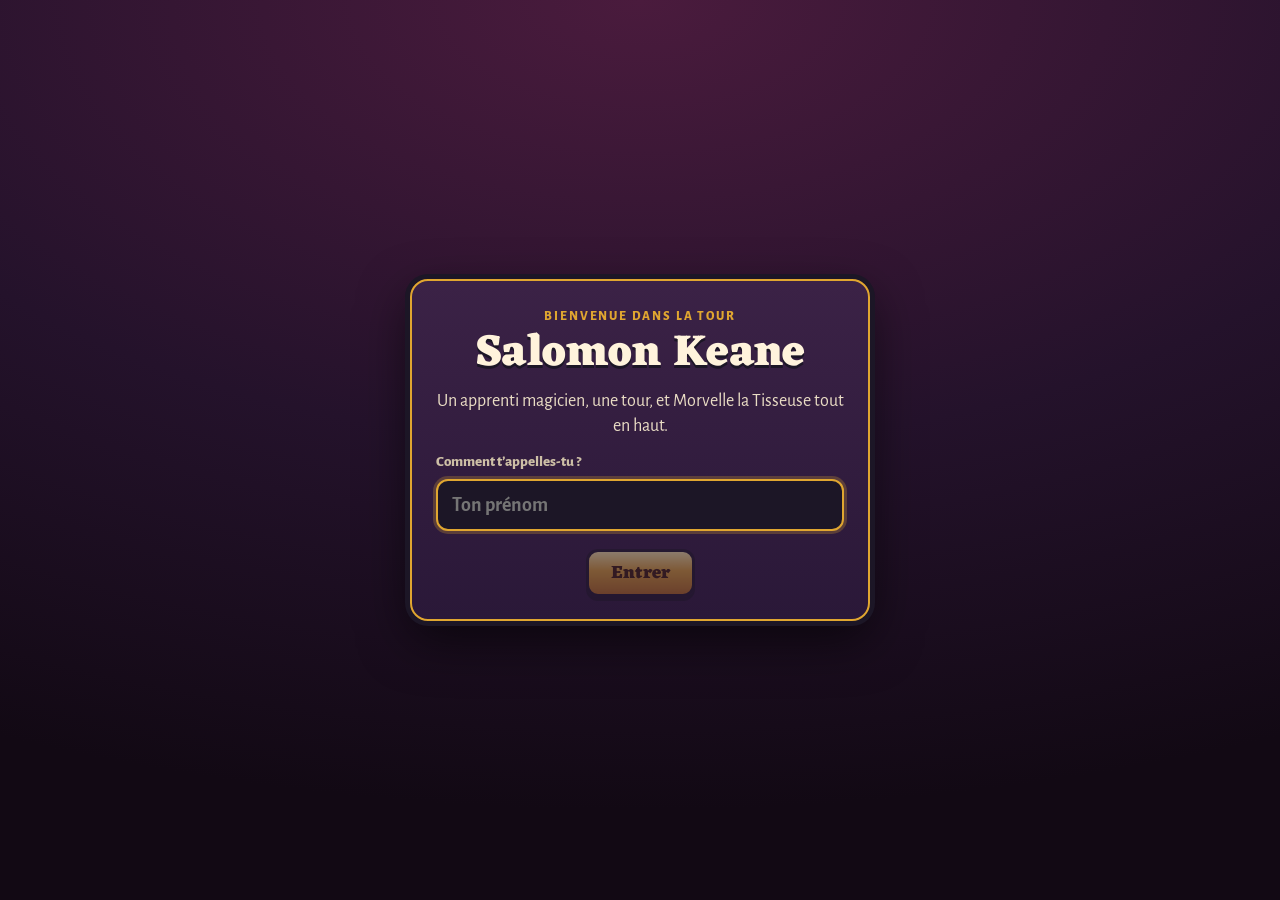
==== commit 69007644: "Fusions refaites : plus belles et plus fortes que les sorts d'origine Co-Authored-By: Claude Opus 5." ====
--- a/index.html
+++ b/index.html
@@ -4,7 +4,7 @@
 <meta charset="utf-8">
 <meta name="viewport" content="width=device-width, initial-scale=1, viewport-fit=cover">
 <title>Salomon Keane</title>
-<meta name="sk-version" content="ef1a72b-1791669281">
+<meta name="sk-version" content="7194c91-1791673173">
 <meta name="description" content="Roguelite d’action : un apprenti magicien gravit la tour de Morvelle la Tisseuse.">
 <meta name="theme-color" content="#24122b">
 <link rel="manifest" href="manifest.webmanifest">
--- a/ui.css
+++ b/ui.css
@@ -1 +1 @@
-.vk-root [hidden]{display:none!important}.vk-root{--s: 1;--ui-display: "Eczar", Georgia, serif;--ui-body: "Alegreya Sans", "Trebuchet MS", sans-serif;--ui-label: "Alegreya Sans", "Trebuchet MS", sans-serif;--ui-num: "Alegreya Sans", "Arial Black", sans-serif;--ui-fg: #fff3dc;--ui-muted: #cdbfa6;--ui-acc: #e0a630;--ui-line: #2a1838;--ui-panel: #3b3348;--ui-card: #4a4358;--ui-track: #1c1626;--ui-xp: #e0a630;--ui-radius: 10px;--ui-shadow: 0 5px 0 #1c1626, 0 10px 24px rgba(10, 6, 20, .55);--gold-hi: #fff1a8;--gold: #e0a630;--gold-lo: #8a4a16;--life-hi: #f4a3a3;--life: #e0303c;--life-lo: #8c1426;--fuchsia: #ff2d9a;--ivory: #f4ead2;--ink: #2a1838;--parch: #f3e6c8;--cream: #fff3dc;--stone: #5b5470;--stone-hi: #9a94b2;--velvet: #5e1f4a;--velvet-lo: #300c26;--s-apprenti: #e0a630;--s-arcane: #b366ff;--s-braise: #ff7a1a;--s-givre: #5fd4ff;--s-orage: #fff06a;--s-ombre: #4fe39a;--s-none: #9a94b2;--r-commun: #d0cad8;--r-rare: #5aa8ff;--r-epique: #c77dff;--r-legendaire: #ff9a2a;--ink-outline: 0 2px 0 #2a1838, 2px 0 0 #2a1838, -2px 0 0 #2a1838, 0 -2px 0 #2a1838, 1.5px 1.5px 0 #2a1838, -1.5px 1.5px 0 #2a1838, 1.5px -1.5px 0 #2a1838, -1.5px -1.5px 0 #2a1838;position:relative;overflow:hidden;background:#2a2236;color:var(--ui-fg);font-family:var(--ui-body);-webkit-user-select:none;user-select:none;-webkit-tap-highlight-color:transparent;touch-action:none}.vk-root canvas.vk-canvas{position:absolute;inset:0;width:100%;height:100%;display:block}.vk-root[data-da=pixel] canvas.vk-canvas{image-rendering:pixelated}.vk-tilt{position:absolute;inset:0;pointer-events:none;display:none}.vk-root[data-da=diorama] .vk-tilt{display:block}.vk-tilt:before,.vk-tilt:after{content:"";position:absolute;left:0;right:0;height:22%;-webkit-backdrop-filter:blur(3px);backdrop-filter:blur(3px)}.vk-tilt:before{top:0;-webkit-mask-image:linear-gradient(#000,transparent);mask-image:linear-gradient(#000,transparent)}.vk-tilt:after{bottom:0;-webkit-mask-image:linear-gradient(transparent,#000);mask-image:linear-gradient(transparent,#000)}.vk-root svg{display:block}.vk-hud{position:absolute;inset:0;pointer-events:none;font-size:calc(15px * var(--s))}.vk-xp{position:absolute;left:0;right:0;top:0;height:calc(6px * var(--s));background:#1c1626b3}.vk-xp-fill{height:100%;width:0%;background:linear-gradient(180deg,var(--gold-hi),var(--gold) 55%,var(--gold-lo));transition:width .15s linear}.vk-top{position:absolute;left:50%;top:calc(16px * var(--s));transform:translate(-50%);display:grid;justify-items:center;gap:calc(7px * var(--s));width:max-content;max-width:96%}.vk-l1{display:grid;grid-template-columns:calc(120px * var(--s)) auto calc(230px * var(--s));align-items:center;gap:calc(14px * var(--s))}.vk-floor{justify-self:end;font-family:var(--ui-display);font-weight:800;font-size:calc(22px * var(--s));color:var(--cream);text-shadow:var(--ink-outline);white-space:nowrap}.vk-frise{display:flex;align-items:center;gap:calc(5px * var(--s));padding:calc(3px * var(--s)) calc(8px * var(--s));border-radius:99px;background:#1c16269e;border:2px solid var(--ink);box-shadow:0 0 0 1.5px #9a94b28c}.vk-pearl{width:calc(22px * var(--s));height:calc(22px * var(--s));border-radius:50%;display:grid;place-items:center;background:#3a3348;color:var(--stone-hi);border:2px solid var(--ink)}.vk-pearl svg{width:64%;height:64%}.vk-pearl.done{background:#6e5530;color:var(--gold-hi);opacity:.8}.vk-pearl.cur{background:radial-gradient(circle at 35% 30%,var(--gold-hi),var(--gold) 60%,var(--gold-lo));color:var(--ink);box-shadow:0 0 0 2px var(--gold-hi),0 0 10px #fff1a88c;transform:scale(1.12)}.vk-fstar{width:calc(16px * var(--s));height:calc(16px * var(--s));color:var(--gold);filter:drop-shadow(0 1px 0 var(--ink)) drop-shadow(0 -1px 0 var(--ink));opacity:.9}.vk-fstar.done{color:var(--gold-hi);opacity:1}.vk-obj{display:flex;align-items:center;gap:calc(7px * var(--s))}.vk-obj-ico{width:calc(20px * var(--s));height:calc(20px * var(--s));color:var(--cream);filter:drop-shadow(0 1.5px 0 var(--ink)) drop-shadow(0 -1px 0 var(--ink)) drop-shadow(1px 0 0 var(--ink)) drop-shadow(-1px 0 0 var(--ink))}.vk-obj-bar{position:relative;width:calc(78px * var(--s));height:calc(9px * var(--s));border-radius:99px;background:#1c1626cc;border:2px solid var(--ink)}.vk-obj-fill{position:absolute;inset:0 auto 0 0;width:0;border-radius:inherit;background:linear-gradient(180deg,var(--gold-hi),var(--gold));transition:width .2s}.vk-obj-bar i{position:absolute;top:50%;width:calc(11px * var(--s));height:calc(11px * var(--s));margin:calc(-5.5px * var(--s)) 0 0 calc(-5.5px * var(--s));border-radius:50% 50% 50% 0;transform:rotate(-45deg);background:#3a2230;border:1.5px solid var(--ink)}.vk-obj-bar i.on{background:var(--life);box-shadow:0 0 0 1px var(--gold)}.vk-obj-bar i.beat{animation:vk-beat .5s 1}@keyframes vk-beat{40%{transform:rotate(-45deg) scale(1.7)}}.vk-obj-txt{font-family:var(--ui-num);font-weight:900;font-variant-numeric:lining-nums tabular-nums;font-size:calc(17px * var(--s));color:var(--cream);text-shadow:var(--ink-outline);white-space:nowrap}.vk-bossline{display:grid;justify-items:center;gap:calc(5px * var(--s))}.vk-boss-name{font-family:var(--ui-display);font-weight:800;font-size:calc(20px * var(--s));color:var(--cream);text-shadow:var(--ink-outline)}.vk-boss-bar{position:relative;width:min(calc(440px * var(--s)),60vw);height:calc(14px * var(--s));border-radius:6px;background:var(--velvet-lo);border:3px solid var(--ink);box-shadow:0 0 0 2px var(--stone-hi);overflow:hidden}.vk-boss-bar>div{height:100%;width:100%;background:linear-gradient(180deg,#fffaf0,var(--ivory) 50%,#d9cdb0);transition:width .15s}.vk-boss-bar>b{position:absolute;left:50%;top:0;bottom:0;width:3px;margin-left:-1.5px;background:var(--ink)}.vk-star{display:flex;align-items:center;gap:.4em;font-weight:700;font-size:calc(15px * var(--s));color:var(--cream);text-shadow:var(--ink-outline);white-space:nowrap}.vk-star>svg{display:inline-block;vertical-align:-.2em;width:1.15em;height:1.15em;margin-right:.3em;color:var(--gold);filter:drop-shadow(0 1.5px 0 var(--ink)) drop-shadow(0 -1px 0 var(--ink));flex:none}.vk-star b{display:inline-flex;align-items:center;gap:.25em;color:color-mix(in srgb,var(--sc) 70%,#fff)}.vk-star b svg{width:1.2em;height:1.2em;color:var(--sc);filter:drop-shadow(0 1.5px 0 var(--ink)) drop-shadow(0 -1px 0 var(--ink))}.vk-star b.q{display:inline-grid;place-items:center;width:1.4em;height:1.4em;border-radius:50%;border:2px dashed var(--cream);font-family:var(--ui-display)}.vk-plaque{margin-top:calc(2px * var(--s));padding:.38em 1.1em;font-weight:700;font-size:calc(16px * var(--s));color:var(--cream);background:linear-gradient(180deg,#6a6380,var(--stone) 50%,#4a4360);border:2px solid var(--ink);border-radius:8px;box-shadow:inset 0 1px #ffffff40,0 3px 0 var(--ink);text-shadow:0 1.5px 0 var(--ink);white-space:nowrap;opacity:0;transform:translateY(-4px);transition:opacity .2s,transform .2s}.vk-plaque.show{opacity:1;transform:none}.vk-over{position:absolute;left:0;top:0;will-change:transform}.vk-bubble{position:absolute;left:0;bottom:0;transform:translate(-50%);padding:.35em .8em;font-weight:700;font-size:calc(15px * var(--s));color:var(--ink);background:var(--parch);border:2px solid var(--ink);border-radius:8px;white-space:nowrap;box-shadow:0 3px #2a183880;animation:vk-pop .25s}.vk-bubble:after{content:"";position:absolute;left:50%;bottom:-8px;margin-left:-6px;border:6px solid transparent;border-top-color:var(--ink);border-bottom:0}.vk-mult{position:absolute;left:0;bottom:0;transform:translate(-50%);font-family:var(--ui-num);font-weight:900;font-size:calc(15px * var(--s));color:var(--gold-hi);text-shadow:var(--ink-outline);opacity:.9}@keyframes vk-pop{0%{transform:translate(-50%) scale(.6);opacity:0}}.vk-arrow{position:absolute;left:0;top:0;width:0;height:0}.vk-arrow span{position:absolute;left:calc(-16px * var(--s));top:calc(-16px * var(--s));width:calc(32px * var(--s));height:calc(32px * var(--s));display:grid;place-items:center;border-radius:50%;background:var(--parch);border:2px solid var(--ink);color:var(--ink)}.vk-arrow span svg{width:66%;height:66%}.vk-arrow[data-kind=rideaux] span{color:var(--gold-lo)}.vk-arrow-tip{position:absolute;left:0;top:0;width:0;height:0}.vk-arrow-tip:before{content:"";position:absolute;left:calc(16px * var(--s));top:calc(-7px * var(--s));border:calc(7px * var(--s)) solid transparent;border-left:calc(12px * var(--s)) solid var(--ink);border-right:0}.vk-console{position:absolute;left:50%;bottom:calc(12px * var(--s));transform:translate(-50%);display:flex;align-items:center;gap:calc(9px * var(--s));padding:calc(6px * var(--s)) calc(12px * var(--s));border-radius:14px;background:linear-gradient(180deg,#5e1f4ae0,#300c26e6);border:3px solid var(--ink);box-shadow:0 0 0 2px var(--stone),0 5px 0 2px #1c162699}.vk-c-form{position:relative;display:flex;align-items:center;gap:calc(7px * var(--s));padding-right:calc(8px * var(--s));border-right:2px dashed rgba(243,230,200,.25)}.vk-c-med{width:calc(46px * var(--s));height:calc(46px * var(--s));border-radius:50%;display:grid;place-items:center;color:#fff6e0;border:3px solid var(--ink);background:radial-gradient(circle at 35% 30%,color-mix(in srgb,var(--sc) 70%,#fff),var(--sc) 45%,color-mix(in srgb,var(--sc) 45%,#1c1626));box-shadow:0 0 0 2px var(--gold)}.vk-c-med svg{width:60%;height:60%;filter:drop-shadow(0 1.5px 0 var(--ink))}.vk-c-form.shield .vk-c-med{box-shadow:0 0 0 2px var(--gold),0 0 0 5px #5fd4ff8c}.vk-c-hp{font-family:var(--ui-num);font-weight:900;font-variant-numeric:lining-nums tabular-nums;font-size:calc(18px * var(--s));color:var(--cream);text-shadow:var(--ink-outline);white-space:nowrap}.vk-root.vk-low .vk-c-hp{color:var(--life-hi);animation:vk-throb 1s infinite}@keyframes vk-throb{50%{transform:scale(1.12)}}.vk-c-tir,.vk-slot{position:relative;width:calc(38px * var(--s));height:calc(38px * var(--s));border-radius:50%;display:grid;place-items:center;color:#fff6e0;border:2.5px solid var(--ink);background:radial-gradient(circle at 35% 30%,color-mix(in srgb,var(--sc, var(--stone)) 55%,#5b5470),#2c2738 78%);box-shadow:0 0 0 1.5px var(--stone-hi)}.vk-c-tir svg,.vk-slot svg{width:58%;height:58%;filter:drop-shadow(0 1.5px 0 var(--ink))}.vk-c-slots{display:flex;gap:calc(6px * var(--s))}.vk-slot:after{content:"";position:absolute;inset:-5px;border-radius:50%;background:conic-gradient(var(--sc) calc(var(--p, 1) * 1turn),transparent 0);-webkit-mask:radial-gradient(circle,transparent calc(50% - 3px),#000 calc(50% - 2.5px));mask:radial-gradient(circle,transparent calc(50% - 3px),#000 calc(50% - 2.5px));opacity:.9}.vk-slot.empty{background:#1c162680;border:2px dashed rgba(243,230,200,.45);box-shadow:none}.vk-slot.empty:after,.vk-slot.tir:after{display:none}.vk-c-blink{display:grid;justify-items:center}.vk-blink-dial{width:calc(46px * var(--s));height:calc(46px * var(--s));border-radius:50%;border:2.5px solid var(--ink);background:conic-gradient(var(--gold) calc(var(--p, 1) * 1turn),#1c1626 0);display:grid;place-items:center;box-shadow:0 0 0 1.5px var(--stone-hi)}.vk-blink-dial span{width:76%;height:76%;border-radius:50%;background:#3b3348;display:grid;place-items:center;font-weight:800;font-size:calc(10.5px * var(--s));color:var(--cream);letter-spacing:.02em}.vk-c-ult{position:relative;width:calc(54px * var(--s));height:calc(54px * var(--s));display:grid;place-items:center}.vk-c-ult svg{position:absolute;inset:0;width:100%;height:100%;overflow:visible}.vk-c-ult .ring-bg{fill:#2c2738;stroke:var(--ink);stroke-width:7}.vk-c-ult .ring{fill:none;stroke:var(--uc, var(--gold));stroke-width:5;stroke-linecap:round;transform:rotate(-90deg);transform-origin:50% 50%;transition:stroke-dashoffset .2s}.vk-ult-core{position:relative;width:52%;height:52%;color:var(--uc, var(--gold));filter:drop-shadow(0 1.5px 0 var(--ink))}.vk-ult-key{position:absolute;right:calc(-4px * var(--s));bottom:calc(-4px * var(--s));min-width:calc(18px * var(--s));padding:0 .25em;border-radius:5px;background:var(--parch);color:var(--ink);border:1.5px solid var(--ink);font-weight:900;font-size:calc(11px * var(--s));text-align:center;line-height:1.35}.vk-c-ult.locked .ring-bg{fill:#1c162680;stroke:#f3e6c873;stroke-width:2;stroke-dasharray:4 4}.vk-c-ult.locked .ring,.vk-c-ult.locked .vk-ult-key{display:none}.vk-c-ult.locked .vk-ult-core{color:var(--gold);opacity:.75;width:40%;height:40%}.vk-c-ult.ready .ring{filter:drop-shadow(0 0 4px var(--uc))}.vk-c-ult.useful{animation:vk-throb .9s infinite}.deny{animation:vk-deny .28s!important}@keyframes vk-deny{25%{translate:-4px 0}75%{translate:4px 0}}.vk-root.vk-low .vk-hud:before{content:"";position:absolute;inset:0;box-shadow:inset 0 0 0 4px #8c1426bf,inset 0 0 24px #8c142659;animation:vk-lowpulse 1s infinite}@keyframes vk-lowpulse{50%{opacity:.35}}.vk-titlecard{position:absolute;inset:0;display:grid;place-items:center;pointer-events:auto;background:linear-gradient(180deg,transparent 28%,rgba(28,12,40,.78) 40%,rgba(28,12,40,.78) 60%,transparent 72%);animation:vk-fade .25s}.vk-titlecard .tc-in{text-align:center}.vk-titlecard .tc-name{font-family:var(--ui-display);font-weight:800;font-size:calc(46px * var(--s));color:var(--cream);text-shadow:0 3px 0 var(--ink),0 0 24px color-mix(in srgb,var(--sc, var(--gold)) 70%,transparent);animation:vk-rise .4s cubic-bezier(.3,1.4,.6,1)}.vk-titlecard.boss .tc-name{color:var(--ivory);text-shadow:0 3px 0 var(--ink),0 0 30px rgba(244,234,210,.4)}.vk-titlecard .tc-sub{margin-top:.3em;font-weight:700;font-size:calc(17px * var(--s));color:var(--gold-hi);text-shadow:0 2px 0 var(--ink)}@keyframes vk-fade{0%{opacity:0}}@keyframes vk-rise{0%{transform:translateY(14px) scale(.94);opacity:0}}.vk-overlay{position:absolute;inset:0;display:grid;place-items:center;padding:16px;background:#300c2680;-webkit-backdrop-filter:blur(3px);backdrop-filter:blur(3px);pointer-events:auto;overflow-y:auto;animation:vk-fade .2s}.vk-panel{width:min(1000px,100%);display:grid;gap:calc(16px * var(--s));justify-items:center;text-align:center}.vk-h{font-family:var(--ui-display);font-weight:800;font-size:calc(34px * var(--s));line-height:1.05;margin:0;color:var(--cream);text-shadow:0 3px 0 var(--ink),0 6px 18px rgba(0,0,0,.5);text-wrap:balance}.vk-sub{margin:0;font-weight:700;color:var(--gold-hi);font-size:calc(16px * var(--s));text-shadow:0 2px 0 var(--ink);text-wrap:balance}.vk-btns{display:flex;flex-wrap:wrap;gap:12px;justify-content:center}.vk-btns.split{justify-content:space-between;width:min(620px,100%)}.vk-btn{font-family:var(--ui-display);font-weight:800;font-size:calc(17px * var(--s));min-height:44px;padding:.5em 1.4em;color:#fff7e0;border:3px solid var(--ink);border-radius:12px;cursor:pointer;background:linear-gradient(180deg,#7d7590 0%,var(--stone) 45%,#463f58 100%);box-shadow:inset 0 2px #ffffff47,inset 0 -3px #00000040,0 4px 0 var(--ink);text-shadow:0 2px 0 var(--ink);transition:transform .08s,box-shadow .08s}.vk-btn:hover,.vk-btn:focus-visible,.vk-btn.focus{outline:3px solid var(--ivory);outline-offset:2px}.vk-btn:active{transform:translateY(3px);box-shadow:inset 0 2px #fff3,0 1px 0 var(--ink)}.vk-btn.on{background:linear-gradient(180deg,var(--gold-hi),var(--gold) 45%,#b8701c);color:#3a1c06;text-shadow:0 1px 0 rgba(255,250,220,.6)}.vk-btn.danger{background:linear-gradient(180deg,#6e2a58,var(--velvet) 45%,var(--velvet-lo));color:#f3d9e6}.vk-btn[aria-disabled=true]{opacity:.55}.vk-btn.vk-fill{background:linear-gradient(90deg,var(--gold) 0 50%,#5b5470 50% 100%) 100% 0 / 200% 100% no-repeat;animation:vk-fill 1s linear forwards}@keyframes vk-fill{to{background-position:0 0}}.vk-box{background:var(--parch);color:var(--ink);border:3px solid var(--ink);border-radius:12px;padding:calc(14px * var(--s)) calc(16px * var(--s));text-align:left;box-shadow:0 5px #1c16268c}.vk-box h3{margin:0 0 .5em;font-family:var(--ui-display);font-weight:800;font-size:calc(17px * var(--s));color:var(--velvet)}.vk-box p{margin:.35em 0;font-size:calc(15px * var(--s));line-height:1.35}.vk-box b[style]{display:inline-flex;align-items:center;gap:.2em}.vk-box b[style] svg{width:1.15em;height:1.15em;color:color-mix(in srgb,var(--sc) 75%,var(--ink))}.vk-note{font-size:max(13px,calc(14px * var(--s)));color:#4a3a52;line-height:1.4}.vk-note small{font-size:.92em;color:#6a5a6a}.vk-cardsp{gap:calc(14px * var(--s))}.vk-cards{display:grid;grid-template-columns:repeat(3,minmax(0,calc(230px * var(--s))));justify-content:center;gap:calc(26px * var(--s));width:100%;padding-bottom:calc(26px * var(--s))}.vk-cards.n2{grid-template-columns:repeat(2,minmax(0,calc(250px * var(--s))));gap:calc(60px * var(--s))}.vk-card{--sc: var(--s-none);--frame: linear-gradient(180deg, #8f89a6, #5b5470 45%, #3e3952);position:relative;display:flex;flex-direction:column;align-items:center;gap:calc(7px * var(--s));padding:calc(16px * var(--s)) calc(14px * var(--s)) calc(12px * var(--s));min-height:calc(318px * var(--s));color:var(--cream);font:inherit;text-align:center;cursor:pointer;border:5px solid transparent;border-radius:14px;background:radial-gradient(120% 75% at 50% 30%,color-mix(in srgb,var(--sc) 24%,#3b3348),color-mix(in srgb,var(--sc) 12%,#2c2738)) padding-box,var(--frame) border-box;box-shadow:0 0 0 2px var(--ink),inset 0 2px #fff0c833,0 6px #1c1626,0 12px 26px #0a061480;transition:box-shadow .12s,filter .12s}.vk-card.rare{--frame: linear-gradient(180deg, #d6dbe6, #8a90a0 40%, #4a4f5e 55%, #9aa0b0 75%, #3a3e4a)}.vk-card.epique{--frame: linear-gradient(180deg, var(--gold-hi), var(--gold) 35%, var(--gold-lo) 52%, var(--gold) 70%, var(--gold-lo))}.vk-card.forme{--frame: linear-gradient(180deg, color-mix(in srgb, var(--sc) 60%, #fff), var(--sc) 40%, color-mix(in srgb, var(--sc) 40%, #1c1626));min-height:calc(360px * var(--s))}.deal .vk-card{animation:vk-deal .38s cubic-bezier(.34,1.56,.64,1) backwards}.deal .vk-card:nth-child(2){animation-delay:.06s}.deal .vk-card:nth-child(3){animation-delay:.12s}@keyframes vk-deal{0%{transform:translateY(40px) rotate(-6deg) scale(.9);opacity:0}70%{transform:translateY(-6px) rotate(1.5deg) scale(1.02);opacity:1}to{transform:none}}.vk-card.sel{box-shadow:0 0 0 2px var(--ink),0 0 0 6px var(--ivory),0 0 26px 6px #f4ead28c,0 6px #1c1626}.vk-card.sel:after{content:"✓";position:absolute;top:calc(-14px * var(--s));right:calc(-14px * var(--s));width:calc(28px * var(--s));height:calc(28px * var(--s));display:grid;place-items:center;border-radius:50%;background:var(--ivory);color:var(--ink);border:2px solid var(--ink);font-weight:900;font-size:calc(16px * var(--s))}.vk-root.touch .has-sel .vk-card:not(.sel){filter:brightness(.6)}.vk-card:focus-visible{outline:3px solid var(--ivory);outline-offset:4px}.vk-card .med{width:calc(64px * var(--s));height:calc(64px * var(--s));flex:none;border-radius:50%;display:grid;place-items:center;color:#fff6e0;border:3px solid var(--ink);background:radial-gradient(circle at 35% 30%,color-mix(in srgb,var(--sc) 65%,#fff),var(--sc) 45%,color-mix(in srgb,var(--sc) 45%,#1c1626))}.vk-card .med.stone{background:radial-gradient(circle at 35% 30%,#9a94b2,#5b5470 50%,#3a3348)}.vk-card .med svg{width:58%;height:58%;filter:drop-shadow(0 2px 0 var(--ink))}.vk-card .ttl{font-family:var(--ui-display);font-weight:800;font-size:calc(21px * var(--s));line-height:1.1;text-shadow:0 2px 0 var(--ink);text-wrap:balance}.vk-pips{display:flex;gap:calc(4px * var(--s));justify-content:center;min-height:calc(10px * var(--s))}.vk-pips i{width:calc(10px * var(--s));height:calc(10px * var(--s));border-radius:50%;background:#1c1626;border:1.5px solid var(--ink);box-shadow:0 0 0 1px #f3e6c859}.vk-pips i.on{background:var(--sc)}.vk-pips i.new{box-shadow:0 0 0 2px var(--ivory)}.vk-pips i.gold.on{background:radial-gradient(circle at 35% 30%,var(--gold-hi),var(--gold))}.vk-card .dsc{font-weight:500;font-size:calc(16px * var(--s));line-height:1.3;text-wrap:pretty}.vk-card .foot{margin-top:auto;display:inline-flex;align-items:center;justify-content:center;gap:.3em;padding-top:calc(8px * var(--s));width:100%;border-top:1.5px solid rgba(243,230,200,.22);font-weight:700;font-size:calc(14px * var(--s));color:color-mix(in srgb,var(--sc, #fff) 55%,#fff)}.vk-card .foot svg{width:1.35em;height:1.35em;color:var(--sc);filter:drop-shadow(0 1.5px 0 var(--ink))}.vk-card .foot.dim{color:var(--ui-muted);font-weight:500}.vk-card .foot.ribbon{color:var(--ink);background:var(--parch);border:2px solid var(--ink);border-radius:6px;padding:.2em .5em;width:auto}.vk-card .foot.ribbon>svg{color:var(--gold-lo);filter:none}.vk-card .foot.ribbon b{color:color-mix(in srgb,var(--sc) 60%,var(--ink))}.vk-card .rar{min-height:1.2em;font-weight:800;font-size:calc(12px * var(--s));letter-spacing:.08em;text-transform:uppercase;color:var(--rc, var(--ui-muted))}.vk-card.epique .rar{color:var(--gold-hi)}.vk-card .kb{position:absolute;left:50%;bottom:calc(-34px * var(--s));transform:translate(-50%);width:calc(24px * var(--s));height:calc(24px * var(--s));display:grid;place-items:center;border-radius:6px;background:var(--parch);color:var(--ink);border:2px solid var(--ink);font-weight:900;font-size:calc(14px * var(--s))}.vk-card .vk-port{width:calc(150px * var(--s));height:calc(170px * var(--s))}.vk-cardbar{display:grid;grid-template-columns:1fr auto 1fr;align-items:center;gap:12px;width:min(760px,100%);font-weight:700;font-size:calc(14px * var(--s));color:var(--ui-muted);text-shadow:0 1.5px 0 var(--ink)}.vk-cardbar .vk-esc{justify-self:start}.vk-cardbar .vk-reroll{justify-self:end;font-size:calc(15px * var(--s))}.vk-reroll.armed{outline:3px solid var(--ivory);background:linear-gradient(180deg,#8e86a4,#6a6380)}.vk-hints{color:var(--cream)}.vk-choose{width:50%;min-height:64px}.vk-choose.idle{filter:saturate(.4) brightness(.8)}.vk-mine{display:flex;flex-wrap:wrap;align-items:center;justify-content:center;gap:calc(8px * var(--s));padding:calc(6px * var(--s)) calc(14px * var(--s));border-radius:12px;background:#1c1626b8;border:2px solid var(--ink);box-shadow:0 0 0 1.5px var(--stone)}.vk-mine .lbl{font-family:var(--ui-display);font-weight:800;font-size:calc(14px * var(--s));color:var(--cream);margin-right:.2em}.vk-mine .vk-slot{width:calc(34px * var(--s));height:calc(34px * var(--s))}.vk-mine .vk-slot:after{display:none}.vk-mine .vk-slot .vk-pips{position:absolute;bottom:calc(-7px * var(--s));gap:2px}.vk-mine .vk-slot .vk-pips i{width:calc(6px * var(--s));height:calc(6px * var(--s));box-shadow:none}.vk-runes{display:inline-flex;gap:4px}.vk-rune{position:relative;width:calc(24px * var(--s));height:calc(24px * var(--s));display:grid;place-items:center;border-radius:6px;background:#3a3348;color:var(--cream);border:1.5px solid var(--ink)}.vk-rune svg{width:70%;height:70%}.vk-rune sub{position:absolute;right:-4px;bottom:-4px;font-size:10px;font-weight:900}.vk-star.in{font-size:calc(14px * var(--s))}.vk-book{width:min(980px,100%)}.vk-book-head{display:flex;align-items:baseline;gap:.6em}.vk-grim{display:grid;grid-template-columns:minmax(0,1.25fr) minmax(0,1fr);gap:calc(14px * var(--s));width:100%}.vk-row{display:grid;grid-template-columns:calc(26px * var(--s)) minmax(0,1fr);gap:.6em;align-items:start;padding:.3em 0;font-size:calc(15px * var(--s));line-height:1.3;border-bottom:1px dashed rgba(42,24,56,.2)}.vk-row>svg{width:100%;color:color-mix(in srgb,var(--sc) 75%,var(--ink))}.vk-row small{display:block;color:#6a5a6a;font-size:.9em}.vk-row span{display:block}.vk-row .vk-pips{display:inline-flex;vertical-align:middle;margin-left:.3em}.vk-row .vk-pips i{box-shadow:none;border-color:var(--ink);background:#d8ccb0}.vk-row .vk-pips i.on{background:var(--sc)}.vk-row .vk-pips i.new{box-shadow:none}.vk-row.empty .vk-slot{width:calc(22px * var(--s));height:calc(22px * var(--s));border-color:#2a183866}.vk-box .vk-star{color:var(--ink);text-shadow:none;white-space:normal;flex-wrap:wrap}.vk-box .vk-star b{color:color-mix(in srgb,var(--sc) 60%,var(--ink))}.vk-box .vk-star b.q{border-color:var(--ink)}.vk-endgrid{display:grid;grid-template-columns:repeat(3,minmax(0,1fr));gap:calc(14px * var(--s));width:100%}.vk-endgrid.two{grid-template-columns:repeat(2,minmax(0,1fr));width:min(700px,100%)}.vk-confirm{width:min(520px,100%);padding:calc(22px * var(--s));border-radius:14px;background:linear-gradient(180deg,#6a6380,var(--stone) 40%,#463f58);border:3px solid var(--ink);box-shadow:0 6px 0 var(--ink)}.vk-confirm .vk-sub{color:var(--cream)}.vk-confirm .vk-btns.split{width:100%}.vk-root.vk-title .vk-hud,.vk-root.vk-title .vk-touch{display:none}.vk-ov-title{background:linear-gradient(180deg,#1c0c2840,#1c0c28b3);-webkit-backdrop-filter:none;backdrop-filter:none}.vk-titlep{gap:calc(10px * var(--s))}.vk-logo{font-family:var(--ui-display);font-weight:800;font-size:calc(84px * var(--s));line-height:.95;margin:0;color:var(--cream);text-shadow:0 4px 0 var(--ink),0 8px 30px rgba(0,0,0,.6);text-wrap:balance}.vk-tag{margin:0 0 calc(18px * var(--s));font-weight:700;font-size:calc(20px * var(--s));color:var(--gold-hi);text-shadow:0 2px 0 var(--ink)}.vk-play{min-width:calc(220px * var(--s));font-size:calc(22px * var(--s))}.vk-touch{position:absolute;inset:0;pointer-events:none;display:none}.vk-root.touch .vk-touch{display:block}.vk-joy{position:absolute;width:110px;height:110px;margin:-55px 0 0 -55px;border-radius:50%;border:3px solid rgba(243,230,200,.6);background:#1c162640;opacity:0;transition:opacity .15s}.vk-joy.on{opacity:1}.vk-joy i{position:absolute;left:50%;top:50%;width:46px;height:46px;margin:-23px 0 0 -23px;border-radius:50%;background:radial-gradient(circle at 35% 30%,var(--gold-hi),var(--gold));border:3px solid var(--ink)}.vk-tbtn{position:absolute;pointer-events:auto;border-radius:50%;border:3px solid var(--ink);color:var(--cream);font-family:var(--ui-label);font-weight:800;font-size:14px;background:radial-gradient(circle at 35% 30%,#7d7590,var(--stone) 55%,#3a3348);box-shadow:0 4px 0 var(--ink);touch-action:none}.vk-tbtn span{position:relative;text-shadow:0 1.5px 0 var(--ink)}.vk-t-blink{width:72px;height:72px;right:calc(16px + env(safe-area-inset-right));bottom:calc(16px + env(safe-area-inset-bottom));background:radial-gradient(circle,#3b3348 58%,transparent 59%),conic-gradient(var(--gold) calc(var(--p, 1) * 1turn),#1c1626 0)}.vk-t-ult{width:64px;height:64px;right:calc(104px + env(safe-area-inset-right));bottom:calc(72px + env(safe-area-inset-bottom));background:radial-gradient(circle,#3b3348 56%,transparent 57%),conic-gradient(var(--uc, var(--gold)) calc(var(--p, 0) * 1turn),#1c1626 0)}.vk-t-ult.locked{background:#1c162680;border:2px dashed rgba(243,230,200,.5);box-shadow:none}.vk-t-ult.locked span{opacity:.6}.vk-t-ult.useful{animation:vk-throb .9s infinite}.vk-t-pause{width:48px;height:48px;right:calc(12px + env(safe-area-inset-right));top:calc(12px + env(safe-area-inset-top));font-size:15px}.vk-has-overlay .vk-tbtn,.vk-has-overlay .vk-joy{display:none}.vk-t-vitesse{width:48px;height:48px;right:calc(12px + env(safe-area-inset-right));top:calc(12px + env(safe-area-inset-top));font-size:15px;font-weight:900;padding:0;z-index:4}.vk-root.touch .vk-t-vitesse{width:40px;height:40px;right:calc(15px + env(safe-area-inset-right));top:calc(66px + env(safe-area-inset-top));font-size:15px}.vk-t-portail{display:flex;align-items:center;justify-content:center;width:48px;height:48px;right:calc(12px + env(safe-area-inset-right));top:calc(68px + env(safe-area-inset-top));padding:0;z-index:4;flex-direction:column;gap:0;opacity:.8}.vk-root.touch .vk-t-portail{width:40px;height:40px;right:calc(15px + env(safe-area-inset-right));top:calc(114px + env(safe-area-inset-top))}.vk-t-portail svg{width:20px;height:20px}.vk-t-portail b{font-size:9px;font-weight:900;line-height:1;letter-spacing:.02em;margin-top:-1px}.vk-t-portail.on{opacity:1;color:var(--gold-hi);border-color:var(--gold);box-shadow:0 0 0 2px #14081ecc,0 0 14px #e0a6308c}.vk-t-vitesse .vk-t-vtxt{font-variant-numeric:tabular-nums;letter-spacing:-.02em}.vk-t-vitesse.on{color:var(--gold-hi);border-color:var(--gold);box-shadow:0 0 0 2px #14081ecc,0 0 14px #e0a6308c}.vk-root.touch .vk-c-tir,.vk-root.touch .vk-c-slots,.vk-root.touch .vk-c-blink,.vk-root.touch .vk-c-ult{display:none}.vk-root.touch .vk-console{left:calc(12px + env(safe-area-inset-left));top:calc(14px + env(safe-area-inset-top));bottom:auto;transform:none;padding:4px 8px}.vk-root.touch .vk-c-form{border:0;padding:0}.vk-root.touch .vk-c-med{width:34px;height:34px}.vk-root.touch .vk-hud{font-size:max(14px,calc(15px * var(--s)))}.vk-root.touch .vk-star,.vk-root.touch .vk-plaque,.vk-root.touch .vk-bubble,.vk-root.touch .vk-card .dsc,.vk-root.touch .vk-card .foot,.vk-root.touch .vk-hints,.vk-root.touch .vk-box p,.vk-root.touch .vk-row{font-size:max(14px,1em)}.vk-root.touch .vk-c-hp,.vk-root.touch .vk-obj-txt,.vk-root.touch .vk-floor{font-size:max(16px,calc(17px * var(--s)))}.vk-root.touch .vk-btn{font-size:max(16px,calc(17px * var(--s)));min-height:48px}.vk-root.touch .vk-mine .lbl,.vk-root.touch .vk-sub{font-size:max(14px,1em)}.vk-root.touch .vk-card .rar{font-size:max(12px,1em)}.vk-root.touch .vk-h{font-size:max(24px,calc(34px * var(--s)))}.vk-root.portrait .vk-top{top:calc(10px + env(safe-area-inset-top));width:100%;padding:0 64px 0 12px;box-sizing:border-box}.vk-root.portrait .vk-l1{grid-template-columns:auto auto;justify-content:center;row-gap:6px}.vk-root.portrait .vk-floor{justify-self:center}.vk-root.portrait .vk-obj{grid-column:1 / -1;justify-self:center}.vk-root.portrait .vk-star{display:block;white-space:normal;text-align:center;padding:0 8px}.vk-root.portrait .vk-star b{display:inline}.vk-root.portrait .vk-star b svg{display:inline-block;vertical-align:-.2em}.vk-root.portrait.touch .vk-l1{justify-self:stretch;justify-content:center;padding:0 54px 0 92px}.vk-root.portrait .vk-pearl{width:18px;height:18px}.vk-root.portrait .vk-l1{gap:8px}.vk-root.portrait.touch .vk-console{top:calc(8px + env(safe-area-inset-top));left:calc(8px + env(safe-area-inset-left));padding:2px 6px 2px 2px}.vk-root.portrait.touch .vk-c-med{width:28px;height:28px;border-width:2px}.vk-root.touch .vk-overlay{place-items:end center;padding:12px 12px calc(16px + env(safe-area-inset-bottom))}.vk-root.touch .vk-ov-confirm{place-items:center}.vk-root.portrait .vk-cards{grid-template-columns:minmax(0,1fr);gap:10px;padding-bottom:0}.vk-root.portrait .vk-card{min-height:88px;display:grid;grid-template-columns:52px minmax(0,1fr) auto;grid-template-areas:"med ttl pips" "med dsc dsc" "med foot rar";align-items:center;justify-items:start;text-align:left;gap:2px 10px;padding:10px 12px;border-width:4px}.vk-root.portrait .vk-card .med{grid-area:med;width:48px;height:48px}.vk-root.portrait .vk-card .ttl{grid-area:ttl;font-size:18px}.vk-root.portrait .vk-card .vk-pips{grid-area:pips}.vk-root.portrait .vk-card .dsc{grid-area:dsc}.vk-root.portrait .vk-card .foot{grid-area:foot;border:0;padding:0;justify-content:start;width:auto;margin:0}.vk-root.portrait .vk-card .rar{grid-area:rar}.vk-root.portrait .vk-card.forme{grid-template-columns:90px minmax(0,1fr);grid-template-areas:"med ttl" "med dsc" "med foot"}.vk-root.portrait .vk-card .vk-port{grid-area:med;width:90px;height:100px}.vk-root.portrait .vk-cardsp{display:flex;flex-direction:column}.vk-root.portrait .vk-cardsp .vk-h{order:-2}.vk-root.portrait .vk-cardsp .vk-mine{order:-1}.vk-root.portrait .vk-choose{align-self:center}.vk-root.portrait .vk-cardbar{grid-template-columns:1fr auto}.vk-root.portrait .vk-cardbar .vk-esc{display:none}.vk-root.portrait .vk-grim,.vk-root.portrait .vk-endgrid{grid-template-columns:minmax(0,1fr)}.vk-root.portrait .vk-logo{font-size:54px}@media (max-width: 720px){.vk-cards,.vk-grim,.vk-endgrid{grid-template-columns:minmax(0,1fr)}}.vk-root[data-da=velours] .vk-card{background:radial-gradient(120% 80% at 50% 0%,#4a1027,#22050f 70%);border:1px solid #d4a537;box-shadow:inset 0 0 0 4px #22050f,inset 0 0 0 5px #d4a5378c,var(--ui-shadow)}.vk-root[data-da=velours] .vk-overlay{background:radial-gradient(ellipse at center,#280614b8,#060004eb)}.vk-root[data-da=velours] .vk-logo{color:#f3e6cc;font-family:Cinzel Decorative,Cinzel,Georgia,serif}.vk-root[data-da=diorama]{--ui-display: "Fredoka", "Trebuchet MS", sans-serif;--ui-body: "Nunito", "Trebuchet MS", sans-serif;--ui-fg: #20263a;--ui-muted: #5c6580;--ui-acc: #2f6fe0;--ui-line: #20263a;--ui-panel: #f4efe2;--ui-card: #fbf7ec;--ui-hp: #e83e5a;--ui-hp2: #ff7088;--ui-xp: #7bd94a;--ui-track: #c9c2b0;--ui-radius: 16px;--ui-shadow: 0 6px 0 #20263a;--s-arcane: #b44fe0;--s-braise: #f05a1e;--s-givre: #1fa8e0;--s-orage: #e0b000;--s-ombre: #22a65a;--s-none: #2f6fe0;--r-commun: #8a8a8a;--r-rare: #2f6fe0;--r-epique: #b44fe0;--r-legendaire: #e0a000}.vk-root[data-da=diorama] .vk-slot{border-width:3px;border-radius:14px;box-shadow:0 4px #20263a}.vk-root[data-da=diorama] .vk-card{border-width:4px;border-color:var(--ui-line);border-top:10px solid var(--rc, var(--ui-line))}.vk-root[data-da=diorama] .vk-card .tag{font-weight:800}.vk-root[data-da=diorama] .vk-overlay{background:#20263a8c}.vk-root[data-da=diorama] .vk-logo small{color:#ffe35c;text-shadow:0 2px 0 #20263a}.vk-root[data-da=diorama] .vk-btn{border-width:3px;box-shadow:0 4px #20263a;font-weight:700}.vk-root[data-da=neon]{--ui-display: "Audiowide", "Arial Black", sans-serif;--ui-body: "Chakra Petch", Arial, sans-serif;--ui-fg: #e8f6ff;--ui-muted: #7f8cc0;--ui-acc: #38c6ff;--ui-line: #38c6ff;--ui-panel: rgba(4, 6, 20, .7);--ui-card: rgba(6, 8, 26, .88);--ui-hp: #ff2a6d;--ui-hp2: #ff2a6d;--ui-xp: #5dff8a;--ui-track: rgba(56, 198, 255, .08);--ui-radius: 0;--ui-shadow: 0 0 22px rgba(56, 198, 255, .25);--s-arcane: #b06bff;--s-braise: #ff8a1c;--s-givre: #3ff0ff;--s-orage: #fff04d;--s-ombre: #3dff9a;--s-none: #38c6ff;--r-commun: #5a6a9a;--r-rare: #38c6ff;--r-epique: #b06bff;--r-legendaire: #fff04d}.vk-root[data-da=neon] .vk-card{border:1px solid var(--rc);box-shadow:0 0 18px color-mix(in srgb,var(--rc) 50%,transparent),inset 0 0 22px color-mix(in srgb,var(--rc) 18%,transparent);clip-path:polygon(14px 0,100% 0,100% calc(100% - 14px),calc(100% - 14px) 100%,0 100%,0 14px)}.vk-root[data-da=neon] .vk-card .ico svg{filter:drop-shadow(0 0 6px currentColor)}.vk-root[data-da=neon] .vk-overlay{background:#02020ac7}.vk-root[data-da=neon] .vk-slot svg{filter:drop-shadow(0 0 4px currentColor)}.vk-root[data-da=encre]{--ui-display: "IM Fell English SC", Georgia, serif;--ui-body: "IM Fell English", Georgia, serif;--ui-fg: #1f1a16;--ui-muted: #6b5a45;--ui-acc: #b0306a;--ui-line: #1f1a16;--ui-panel: #efe3c8;--ui-card: #f3e8cf;--ui-hp: #b0306a;--ui-hp2: #d0507a;--ui-xp: #d4a017;--ui-track: rgba(31, 26, 22, .08);--ui-radius: 2px;--ui-shadow: 3px 4px 0 rgba(31, 26, 22, .25);--s-arcane: #7f3fd6;--s-braise: #e2541b;--s-givre: #1f8fd1;--s-orage: #b88600;--s-ombre: #1f8a52;--s-none: #1f1a16;--r-commun: #6b5a45;--r-rare: #1f8fd1;--r-epique: #7f3fd6;--r-legendaire: #b0306a}.vk-root[data-da=encre] .vk-card{border:1.5px solid #1f1a16;box-shadow:inset 0 0 0 4px #f3e8cf,inset 0 0 0 5px #1f1a1680,var(--ui-shadow);background:#f3e8cf radial-gradient(circle at 70% 20%,rgba(176,48,106,.07),transparent 60%)}.vk-root[data-da=encre] .vk-card:nth-child(1){rotate:-1.2deg}.vk-root[data-da=encre] .vk-card:nth-child(3){rotate:1deg}.vk-root[data-da=encre] .vk-card .ttl{font-size:calc(21px * var(--s))}.vk-root[data-da=encre] .vk-overlay{background:#e9dcc1d1}.vk-root[data-da=encre] .vk-slot{background:#f3e8cf}.vk-root[data-da=pixel]{--ui-display: "Silkscreen", "Courier New", monospace;--ui-body: "Pixelify Sans", "Courier New", monospace;--ui-fg: #f4f4f4;--ui-muted: #94b0c2;--ui-acc: #ffcd75;--ui-line: #f4f4f4;--ui-panel: #1a1c2c;--ui-card: #29366f;--ui-hp: #b13e53;--ui-hp2: #ef7d57;--ui-xp: #a7f070;--ui-track: #333c57;--ui-radius: 0;--ui-shadow: 4px 4px 0 #1a1c2c;--s-arcane: #c46be0;--s-braise: #ef7d57;--s-givre: #73eff7;--s-orage: #ffe14d;--s-ombre: #38b764;--s-none: #ffcd75;--r-commun: #94b0c2;--r-rare: #41a6f6;--r-epique: #c46be0;--r-legendaire: #ffcd75}.vk-root[data-da=pixel] .vk-card{border:4px solid var(--rc);box-shadow:6px 6px #1a1c2c}.vk-root[data-da=pixel] .vk-card:hover,.vk-root[data-da=pixel] .vk-card.sel{transform:translate(-3px,-3px);box-shadow:9px 9px #1a1c2c}.vk-root[data-da=pixel] svg{shape-rendering:crispEdges}.vk-root[data-da=pixel] .vk-overlay{background:#1a1c2cdb}.vk-root[data-da=pixel] .vk-logo{font-size:calc(58px * var(--s))}.vk-root[data-da=velours]{--ui-display: "Cinzel", Georgia, serif;--ui-body: "Cormorant Garamond", Georgia, serif;--ui-acc: #d4a537;--s-arcane: #c77dff;--s-braise: #ff7a1a;--s-givre: #7fd8ff;--s-orage: #ffe14d;--s-ombre: #59f5a0;--r-commun: #9b8b6c;--r-rare: #7fb2ff;--r-epique: #c77dff}.vk-root[data-da=vheroique]{--stone: #5a3a56}.vk-root[data-da=vheroique] .vk-overlay{background:#2e0e288c}@media (prefers-reduced-motion: reduce){.vk-card,.vk-xp-fill,.vk-obj-fill{transition:none}.deal .vk-card,.vk-c-ult.useful,.vk-t-ult.useful,.vk-root.vk-low .vk-hud:before,.vk-root.vk-low .vk-c-hp{animation:none!important}}.vk-root[data-da=velours]{--ui-display: "Cinzel", Georgia, serif;--ui-body: "Cormorant Garamond", Georgia, serif;--ui-num: "Cinzel", Georgia, serif;--ink: #1a0610;--cream: #f3e6cc;--gold: #d4a537;--gold-hi: #f3d68a;--gold-lo: #7a5a16;--parch: #2a0a1a;--stone: #3a1424;--stone-hi: #8a5a6a;--velvet: #4a1027;--velvet-lo: #22050f;--ink-outline: 0 1px 3px rgba(0,0,0,.95), 0 0 2px #000;--sv: 0 10px 30px rgba(0,0,0,.6);--s-apprenti: #d4a537;--s-arcane: #c77dff;--s-braise: #ff7a1a;--s-givre: #7fd8ff;--s-orage: #ffe14d;--s-ombre: #59f5a0}.vk-root[data-da=velours] .vk-floor,.vk-root[data-da=velours] .vk-boss-name{font-family:Cinzel,serif;font-weight:700;letter-spacing:.06em}.vk-root[data-da=velours] .vk-obj-txt,.vk-root[data-da=velours] .vk-c-hp{font-family:Cinzel,serif;font-weight:700;color:var(--gold)}.vk-root[data-da=velours] .vk-star{font-family:Cormorant Garamond,serif;font-size:calc(17px * var(--s));font-style:italic}.vk-root[data-da=velours] .vk-frise,.vk-root[data-da=velours] .vk-console,.vk-root[data-da=velours] .vk-plaque,.vk-root[data-da=velours] .vk-mine{background:#1e0612d6;border:1px solid #d4a537;border-radius:3px;box-shadow:inset 0 0 0 3px #22050f,inset 0 0 0 4px #d4a53759,0 8px 24px #0009}.vk-root[data-da=velours] .vk-plaque{font-family:Cinzel,serif;letter-spacing:.08em;text-shadow:none;color:var(--gold-hi)}.vk-root[data-da=velours] .vk-pearl{background:#2a0a1a;border:1px solid #7a5a16;color:#8a6a3a}.vk-root[data-da=velours] .vk-pearl.cur{background:radial-gradient(circle,#f3d68a,#d4a537 60%,#7a5a16);color:#22050f;box-shadow:0 0 10px #d4a53799}.vk-root[data-da=velours] .vk-c-med,.vk-root[data-da=velours] .vk-c-tir,.vk-root[data-da=velours] .vk-slot{border-radius:3px;border:1px solid #d4a537;box-shadow:none;background:radial-gradient(circle at 50% 35%,color-mix(in srgb,var(--sc) 35%,#2a0a1a),#160410);color:var(--sc)}.vk-root[data-da=velours] .vk-slot.empty{border:1px solid rgba(212,165,55,.3);background:#160410}.vk-root[data-da=velours] .vk-blink-dial{border:1px solid #d4a537;box-shadow:none;background:conic-gradient(#d4a537 calc(var(--p, 1) * 1turn),#160410 0)}.vk-root[data-da=velours] .vk-blink-dial span{background:#2a0a1a;font-family:Cinzel,serif}.vk-root[data-da=velours] .vk-c-ult .ring-bg{fill:#160410;stroke:#7a5a16;stroke-width:2}.vk-root[data-da=velours] .vk-xp-fill{background:#d4a537}.vk-root[data-da=velours] .vk-overlay{background:radial-gradient(ellipse at center,#280614b8,#060004eb);backdrop-filter:none;-webkit-backdrop-filter:none}.vk-root[data-da=velours] .vk-h,.vk-root[data-da=velours] .vk-logo{font-family:Cinzel,serif;font-weight:700;letter-spacing:.08em;text-shadow:0 2px 12px rgba(0,0,0,.9);color:#f3e6cc}.vk-root[data-da=velours] .vk-logo{font-family:Cinzel Decorative,Cinzel,serif}.vk-root[data-da=velours] .vk-sub,.vk-root[data-da=velours] .vk-tag{font-family:Cormorant Garamond,serif;font-style:italic;color:#d4a537;text-shadow:0 1px 4px #000}.vk-root[data-da=velours] .vk-card{border-radius:3px;border:1px solid #d4a537;color:#f3e6cc;background:radial-gradient(120% 80% at 50% 0%,#4a1027,#22050f 70%);box-shadow:inset 0 0 0 4px #22050f,inset 0 0 0 5px #d4a5378c,0 10px 30px #0009}.vk-root[data-da=velours] .vk-card.rare{border-color:#9fc6ff}.vk-root[data-da=velours] .vk-card.epique{border-color:#f3d68a;box-shadow:inset 0 0 0 4px #22050f,inset 0 0 0 5px #f3d68acc,0 0 30px #d4a53759,0 10px 30px #0009}.vk-root[data-da=velours] .vk-card.sel{box-shadow:inset 0 0 0 4px #22050f,inset 0 0 0 5px #d4a5378c,0 0 0 3px #f3e6cc,0 0 24px #f3e6cc66}.vk-root[data-da=velours] .vk-card .med{background:none;border:0;color:var(--sc)}.vk-root[data-da=velours] .vk-card .med svg{filter:drop-shadow(0 0 10px var(--sc))}.vk-root[data-da=velours] .vk-card .ttl{font-family:Cinzel,serif;font-weight:700;text-shadow:0 2px 6px #000}.vk-root[data-da=velours] .vk-card .dsc{font-family:Cormorant Garamond,serif;font-weight:600;font-size:calc(17px * var(--s))}.vk-root[data-da=velours] .vk-card .foot{border-top:1px solid rgba(212,165,55,.3);font-family:Cormorant Garamond,serif;font-style:italic}.vk-root[data-da=velours] .vk-card .rar{font-family:Cinzel,serif;letter-spacing:.18em}.vk-root[data-da=velours] .vk-card .kb,.vk-root[data-da=velours] .vk-ult-key{background:#2a0a1a;color:#d4a537;border:1px solid #d4a537}.vk-root[data-da=velours] .vk-pips i{border-radius:0;width:calc(14px * var(--s));height:calc(5px * var(--s));background:#160410;border:1px solid #d4a537;box-shadow:none}.vk-root[data-da=velours] .vk-pips i.on{background:var(--sc)}.vk-root[data-da=velours] .vk-btn{font-family:Cinzel,serif;font-weight:700;letter-spacing:.08em;border-radius:3px;border:1px solid #d4a537;background:#2a0a1a;box-shadow:none;text-shadow:none;color:#f3e6cc}.vk-root[data-da=velours] .vk-btn.on{background:#d4a537;color:#2a0a1a}.vk-root[data-da=velours] .vk-btn.danger{background:#3a0614;color:#e8a0b8}.vk-root[data-da=velours] .vk-box{background:#2a0a1a;color:#f3e6cc;border:1px solid #d4a537;border-radius:3px;box-shadow:0 10px 30px #0009;font-family:Cormorant Garamond,serif}.vk-root[data-da=velours] .vk-box h3{font-family:Cinzel,serif;color:#d4a537;letter-spacing:.12em;text-transform:uppercase;font-size:calc(14px * var(--s))}.vk-root[data-da=velours] .vk-note,.vk-root[data-da=velours] .vk-row small{color:#b9a58a}.vk-root[data-da=epure]{--ui-display: "Sora", sans-serif;--ui-body: "Manrope", sans-serif;--ui-num: "Manrope", sans-serif;--ink: #0b1626;--cream: #e8f1f8;--gold: #4fd1c5;--gold-hi: #9ff5ec;--gold-lo: #1f7f78;--parch: #10203a;--stone: #1a2c45;--stone-hi: #6f86a6;--velvet: #10203a;--velvet-lo: #0b1626;--ivory: #e8f1f8;--ink-outline: 0 1px 2px rgba(0,0,0,.6);--line: rgba(111,134,166,.35);--s-apprenti: #4fd1c5;--s-arcane: #a78bfa;--s-braise: #ff9f5a;--s-givre: #67d4ff;--s-orage: #ffe066;--s-ombre: #5eead4}.vk-root[data-da=epure] .vk-floor{font-family:Sora,sans-serif;font-weight:600;font-size:calc(18px * var(--s))}.vk-root[data-da=epure] .vk-obj-txt,.vk-root[data-da=epure] .vk-c-hp{font-weight:800}.vk-root[data-da=epure] .vk-frise,.vk-root[data-da=epure] .vk-console,.vk-root[data-da=epure] .vk-plaque,.vk-root[data-da=epure] .vk-mine{background:#10203adb;border:1px solid var(--line);border-radius:12px;box-shadow:0 10px 30px #00000059;backdrop-filter:blur(6px)}.vk-root[data-da=epure] .vk-plaque{font-family:JetBrains Mono,monospace;font-weight:500;font-size:calc(13px * var(--s));letter-spacing:.12em;text-transform:uppercase;text-shadow:none;color:#9ff5ec}.vk-root[data-da=epure] .vk-pearl{width:calc(18px * var(--s));height:calc(18px * var(--s));background:transparent;border:1px solid var(--line);color:#6f86a6}.vk-root[data-da=epure] .vk-pearl.done{background:#4fd1c526;color:#4fd1c5;opacity:1}.vk-root[data-da=epure] .vk-pearl.cur{background:#4fd1c5;color:#0b1626;border-color:#4fd1c5;box-shadow:0 0 12px #4fd1c599;transform:none}.vk-root[data-da=epure] .vk-obj-bar{border:0;height:calc(6px * var(--s));background:#6f86a640}.vk-root[data-da=epure] .vk-obj-fill,.vk-root[data-da=epure] .vk-xp-fill{background:#4fd1c5}.vk-root[data-da=epure] .vk-c-med,.vk-root[data-da=epure] .vk-c-tir,.vk-root[data-da=epure] .vk-slot{border-radius:10px;border:1px solid color-mix(in srgb,var(--sc) 45%,transparent);background:color-mix(in srgb,var(--sc) 14%,#0f1d33);color:var(--sc);box-shadow:none}.vk-root[data-da=epure] .vk-c-med svg,.vk-root[data-da=epure] .vk-slot svg,.vk-root[data-da=epure] .vk-c-tir svg{filter:none}.vk-root[data-da=epure] .vk-slot.empty{border:1px dashed var(--line);background:transparent}.vk-root[data-da=epure] .vk-blink-dial{border:1px solid var(--line);box-shadow:none;background:conic-gradient(#4fd1c5 calc(var(--p, 1) * 1turn),#6f86a633 0)}.vk-root[data-da=epure] .vk-blink-dial span{background:#0f1d33;font-weight:700}.vk-root[data-da=epure] .vk-c-ult .ring-bg{fill:#0f1d33;stroke:#6f86a666;stroke-width:2}.vk-root[data-da=epure] .vk-ult-key,.vk-root[data-da=epure] .vk-card .kb{background:#e8f1f8;color:#0b1626;border:0;font-family:JetBrains Mono,monospace}.vk-root[data-da=epure] .vk-overlay{background:#060c18b8;backdrop-filter:blur(8px);-webkit-backdrop-filter:blur(8px)}.vk-root[data-da=epure] .vk-h,.vk-root[data-da=epure] .vk-logo{font-family:Sora,sans-serif;font-weight:700;letter-spacing:-.01em;text-shadow:none;color:#e8f1f8}.vk-root[data-da=epure] .vk-sub,.vk-root[data-da=epure] .vk-tag{font-family:JetBrains Mono,monospace;font-weight:500;font-size:calc(14px * var(--s));letter-spacing:.1em;text-transform:uppercase;color:#4fd1c5;text-shadow:none}.vk-root[data-da=epure] .vk-card{border:1px solid var(--line);border-radius:16px;background:linear-gradient(180deg,#13233a,#0e1b2f);color:#e8f1f8;box-shadow:0 16px 40px #0006}.vk-root[data-da=epure] .vk-card.rare{border-color:#67d4ff99}.vk-root[data-da=epure] .vk-card.epique{border-color:#ffe066bf;box-shadow:0 0 0 1px #ffe06640,0 16px 40px #0006}.vk-root[data-da=epure] .vk-card.sel{border-color:#4fd1c5;box-shadow:0 0 0 1px #4fd1c5,0 0 28px #4fd1c559,0 16px 40px #0006}.vk-root[data-da=epure] .vk-card.sel:after{background:#4fd1c5;border:0;color:#0b1626}.vk-root[data-da=epure] .vk-card .med{width:calc(64px * var(--s));height:calc(64px * var(--s));border-radius:16px;border:1px solid color-mix(in srgb,var(--sc) 45%,transparent);background:color-mix(in srgb,var(--sc) 14%,#0f1d33);color:var(--sc)}.vk-root[data-da=epure] .vk-card .med.stone{background:#6f86a624;color:#c8d6e6;border-color:var(--line)}.vk-root[data-da=epure] .vk-card .med svg{filter:none}.vk-root[data-da=epure] .vk-card .ttl{font-family:Sora,sans-serif;font-weight:600;font-size:calc(20px * var(--s));text-shadow:none}.vk-root[data-da=epure] .vk-card .dsc{color:#b8c7d9;font-weight:600;font-size:calc(15px * var(--s))}.vk-root[data-da=epure] .vk-card .foot{border-top:1px solid var(--line);font-family:JetBrains Mono,monospace;font-size:calc(12px * var(--s));letter-spacing:.06em;text-transform:uppercase;color:#9fb0c6}.vk-root[data-da=epure] .vk-card .foot svg{filter:none}.vk-root[data-da=epure] .vk-card .rar{font-family:JetBrains Mono,monospace;font-weight:500;letter-spacing:.14em;color:#6f86a6}.vk-root[data-da=epure] .vk-card.rare .rar{color:#67d4ff}.vk-root[data-da=epure] .vk-card.epique .rar{color:#ffe066}.vk-root[data-da=epure] .vk-pips i{width:calc(16px * var(--s));height:calc(4px * var(--s));border-radius:2px;border:0;background:#6f86a64d;box-shadow:none}.vk-root[data-da=epure] .vk-pips i.on{background:var(--sc)}.vk-root[data-da=epure] .vk-btn{font-family:Sora,sans-serif;font-weight:600;border-radius:999px;border:1px solid var(--line);background:#10203acc;box-shadow:none;text-shadow:none;color:#e8f1f8}.vk-root[data-da=epure] .vk-btn.on{background:#4fd1c5;border-color:#4fd1c5;color:#0b1626}.vk-root[data-da=epure] .vk-btn.danger{background:transparent;border-color:#ff6b8180;color:#ff9aaa}.vk-root[data-da=epure] .vk-box{background:#10203a;color:#e8f1f8;border:1px solid var(--line);border-radius:14px;box-shadow:0 16px 40px #0006}.vk-root[data-da=epure] .vk-box h3{font-family:JetBrains Mono,monospace;font-weight:500;font-size:calc(13px * var(--s));letter-spacing:.12em;text-transform:uppercase;color:#4fd1c5}.vk-root[data-da=epure] .vk-note,.vk-root[data-da=epure] .vk-row small{color:#9fb0c6}.vk-root[data-da=epure] .vk-row>svg{color:var(--sc)}.vk-root[data-da=epure] .vk-bubble{background:#e8f1f8;color:#0b1626;border:0;font-family:Manrope,sans-serif}.vk-root[data-da=epure] .vk-bubble:after{border-top-color:#e8f1f8}.vk-root[data-da=taverne]{--ui-display: "Fraunces", Georgia, serif;--ui-body: "Alegreya Sans", sans-serif;--ui-num: "Alegreya Sans", sans-serif;--ink: #2a1606;--cream: #fff4dc;--gold: #e8b54a;--gold-hi: #fff0b0;--gold-lo: #8a5a16;--parch: #f6e6c2;--stone: #6a4424;--stone-hi: #a8784a;--velvet: #1f5a6e;--velvet-lo: #0f3442;--ink-outline: 0 2px 0 #2a1606, 2px 0 0 #2a1606, -2px 0 0 #2a1606, 0 -2px 0 #2a1606, 1.5px 1.5px 0 #2a1606, -1.5px 1.5px 0 #2a1606, 1.5px -1.5px 0 #2a1606, -1.5px -1.5px 0 #2a1606;--wood: linear-gradient(180deg, #7a5030, #4a2c16)}.vk-root[data-da=taverne] .vk-floor,.vk-root[data-da=taverne] .vk-boss-name{font-family:Fraunces,serif;font-weight:900}.vk-root[data-da=taverne] .vk-frise,.vk-root[data-da=taverne] .vk-mine{background:var(--wood);border:2px solid #2a1606;box-shadow:0 0 0 2px #e8b54a,0 6px 14px #00000080}.vk-root[data-da=taverne] .vk-plaque{background:linear-gradient(180deg,#2f7088,#1a4658);border:2px solid #2a1606;box-shadow:0 0 0 2px #e8b54a,0 4px #2a1606;font-family:Fraunces,serif;font-weight:700}.vk-root[data-da=taverne] .vk-pearl{background:#3a2412;border-color:#2a1606;color:#c9a06a}.vk-root[data-da=taverne] .vk-console{background:var(--wood);border:3px solid #2a1606;border-radius:20px;box-shadow:0 0 0 3px #e8b54a,0 0 0 5px #2a1606,0 10px 20px #00000080}.vk-root[data-da=taverne] .vk-c-form{border-right-color:#ffe0a040}.vk-root[data-da=taverne] .vk-c-med{box-shadow:0 0 0 3px #e8b54a}.vk-root[data-da=taverne] .vk-c-tir,.vk-root[data-da=taverne] .vk-slot{border-radius:12px;box-shadow:0 0 0 2.5px #e8b54a}.vk-root[data-da=taverne] .vk-slot.empty{box-shadow:none;border-color:#ffe0a066}.vk-root[data-da=taverne] .vk-blink-dial{box-shadow:0 0 0 2.5px #e8b54a}.vk-root[data-da=taverne] .vk-overlay{background:#1e10068c}.vk-root[data-da=taverne] .vk-h,.vk-root[data-da=taverne] .vk-logo{font-family:Fraunces,serif;font-weight:900;color:#fff4dc;text-shadow:0 3px 0 #2a1606,0 6px 16px rgba(0,0,0,.5)}.vk-root[data-da=taverne] .vk-card{--frame: linear-gradient(180deg, #fff0b0, #e8b54a 35%, #8a5a16 60%, #f0c860);border-width:5px;border-radius:20px;background:linear-gradient(180deg,#6a4424,#3e2612) padding-box,var(--frame) border-box;box-shadow:0 0 0 2px #2a1606,inset 0 0 30px #00000059,0 14px 28px #0000008c;padding-top:calc(18px * var(--s))}.vk-root[data-da=taverne] .vk-card.rare{--frame: linear-gradient(180deg, #ffffff, #c4cad6 40%, #6a7284 60%, #e6ebf4)}.vk-root[data-da=taverne] .vk-card.epique{box-shadow:0 0 0 2px #2a1606,inset 0 0 30px #00000059,0 0 30px #ffbe3c8c,0 14px 28px #0000008c}.vk-root[data-da=taverne] .vk-card.sel{box-shadow:0 0 0 2px #2a1606,0 0 0 6px #7ae0ff,0 0 30px #7ae0ff8c}.vk-root[data-da=taverne] .vk-card .med{width:calc(180px * var(--s));height:calc(132px * var(--s));border-radius:50%;border:0;box-shadow:0 0 0 5px #ecc25c,0 0 0 7px #4a2a0a,0 8px 14px #00000073}.vk-root[data-da=taverne] .vk-card .med.stone{background:radial-gradient(circle at 50% 38%,#f0d08a,#a8701c 55%,#3a2006)}.vk-root[data-da=taverne] .vk-card .med svg{width:44%;height:56%;filter:drop-shadow(0 0 10px rgba(255,255,255,.5)) drop-shadow(0 3px 3px rgba(0,0,0,.5))}.vk-root[data-da=taverne] .vk-card .ttl{position:relative;z-index:2;margin-top:calc(-16px * var(--s));width:100%;padding:.2em 0;font-family:Fraunces,serif;font-weight:900;color:#3a2008;text-shadow:none;background:linear-gradient(180deg,#f8e9c2,#dcc28a);clip-path:polygon(0 18%,5% 0,95% 0,100% 18%,96% 50%,100% 82%,95% 100%,5% 100%,0 82%,4% 50%)}.vk-root[data-da=taverne] .vk-card .dsc{width:100%;box-sizing:border-box;padding:.5em .6em;border-radius:12px;background:linear-gradient(180deg,#fbf1da,#ecdcb6);color:#2e1a08;font-weight:800;box-shadow:inset 0 0 0 2px #6a4a1c66}.vk-root[data-da=taverne] .vk-card .foot{border-top:0;color:#fff4dc;text-shadow:0 2px 0 rgba(0,0,0,.6);font-family:Fraunces,serif}.vk-root[data-da=taverne] .vk-card .rar{color:#fff0b0;text-shadow:0 1px 0 #2a1606}.vk-root[data-da=taverne] .vk-card .kb{border-radius:50%;background:radial-gradient(circle at 35% 30%,#fff2b8,#d9a03a 55%,#7a4a10);border-color:#2a1606;color:#3a2008;font-family:Fraunces,serif}.vk-root[data-da=taverne] .vk-pips i{border-color:#2a1606;background:#2a1606;box-shadow:none}.vk-root[data-da=taverne] .vk-pips i.on{background:#ffd25e}.vk-root[data-da=taverne] .vk-btn{font-family:Fraunces,serif;font-weight:900;background:linear-gradient(180deg,#2f7088,#1a4658);border-color:#2a1606;box-shadow:0 0 0 2px #e8b54a,0 4px #2a1606}.vk-root[data-da=taverne] .vk-btn.on{background:linear-gradient(180deg,#fff0b0,#e8b54a 45%,#b8701c);color:#3a1c06;text-shadow:0 1px 0 rgba(255,250,220,.6)}.vk-root[data-da=taverne] .vk-btn.danger{background:linear-gradient(180deg,#8a2a1a,#5a140a)}.vk-root[data-da=taverne] .vk-box{border-color:#2a1606;box-shadow:0 0 0 2px #e8b54a,0 8px 18px #00000080}.vk-root[data-da=taverne] .vk-box h3{font-family:Fraunces,serif;color:#7a3a10}.vk-root[data-da=azeroth]{--ui-display: "Cinzel", Georgia, serif;--ui-body: "Alegreya Sans", sans-serif;--ui-num: "Alegreya Sans", sans-serif;--ink: #0b0d09;--cream: #efe6cf;--gold: #c9a25a;--gold-hi: #f0d690;--gold-lo: #6a4e22;--parch: #232720;--stone: #3a3e34;--stone-hi: #7a7e6a;--velvet: #5a1612;--velvet-lo: #2a0806;--ink-outline: 0 2px 2px #000, 0 0 3px #000;--iron: linear-gradient(180deg, #34382f, #1b1d18)}.vk-root[data-da=azeroth] .vk-floor,.vk-root[data-da=azeroth] .vk-boss-name{font-family:Cinzel,serif;font-weight:700;color:#f0d690}.vk-root[data-da=azeroth] .vk-frise,.vk-root[data-da=azeroth] .vk-mine,.vk-root[data-da=azeroth] .vk-plaque{background:var(--iron);border:1px solid #0b0d09;border-radius:2px;box-shadow:0 0 0 1px #8a6a3a,0 0 0 3px #14160f,0 0 0 4px #5a4a2a,0 8px 18px #0009}.vk-root[data-da=azeroth] .vk-plaque{font-family:Cinzel,serif;color:#f0d690;text-shadow:0 2px 2px #000}.vk-root[data-da=azeroth] .vk-pearl{border-radius:2px;transform:rotate(45deg);background:#1b1d18;border:1px solid #8a6a3a;color:#8a8e7a}.vk-root[data-da=azeroth] .vk-pearl svg{transform:rotate(-45deg)}.vk-root[data-da=azeroth] .vk-pearl.cur{background:linear-gradient(135deg,#f0d690,#a8782a);color:#1b1d18;transform:rotate(45deg) scale(1.1);box-shadow:0 0 10px #f0d69080}.vk-root[data-da=azeroth] .vk-console{background:var(--iron);border:1px solid #0b0d09;border-radius:3px;box-shadow:0 0 0 1px #8a6a3a,0 0 0 3px #14160f,0 0 0 4px #5a4a2a,0 10px 20px #0009}.vk-root[data-da=azeroth] .vk-c-form{border-right:1px solid #5a4a2a}.vk-root[data-da=azeroth] .vk-c-med{border-radius:3px;border:2px solid #0b0d09;box-shadow:0 0 0 1px #c9a25a}.vk-root[data-da=azeroth] .vk-c-tir,.vk-root[data-da=azeroth] .vk-slot{border-radius:2px;border:2px solid #0b0d09;box-shadow:0 0 0 1px #8a6a3a,inset 0 0 8px #00000080}.vk-root[data-da=azeroth] .vk-slot.empty{background:#14160f;border:1px solid #3a3e34;box-shadow:none}.vk-root[data-da=azeroth] .vk-blink-dial{box-shadow:0 0 0 1px #8a6a3a;border-color:#0b0d09;background:conic-gradient(#c9a25a calc(var(--p, 1) * 1turn),#14160f 0)}.vk-root[data-da=azeroth] .vk-blink-dial span{background:#232720}.vk-root[data-da=azeroth] .vk-c-ult .ring-bg{fill:#14160f;stroke:#8a6a3a;stroke-width:2}.vk-root[data-da=azeroth] .vk-ult-key,.vk-root[data-da=azeroth] .vk-card .kb{background:#14160f;color:#f0d690;border:1px solid #8a6a3a;border-radius:2px}.vk-root[data-da=azeroth] .vk-overlay{background:radial-gradient(ellipse at center,#0e120a99,#040603e6);backdrop-filter:blur(2px)}.vk-root[data-da=azeroth] .vk-h,.vk-root[data-da=azeroth] .vk-logo{font-family:Cinzel,serif;font-weight:700;color:#f0d690;letter-spacing:.04em;text-shadow:0 3px 4px #000,0 0 20px rgba(0,0,0,.6)}.vk-root[data-da=azeroth] .vk-sub,.vk-root[data-da=azeroth] .vk-tag{color:#d8c8a0}.vk-root[data-da=azeroth] .vk-card{border-radius:3px;border:1px solid #0b0d09;background:linear-gradient(180deg,#2c3028,#171914);color:#efe6cf;box-shadow:0 0 0 1px #8a6a3a,0 0 0 4px #14160f,0 0 0 5px #5a4a2a,0 16px 30px #000000a6}.vk-root[data-da=azeroth] .vk-card.rare{box-shadow:0 0 0 1px #b8c4d6,0 0 0 4px #14160f,0 0 0 5px #5a6474,0 16px 30px #000000a6}.vk-root[data-da=azeroth] .vk-card.epique{box-shadow:0 0 0 1px #f0d690,0 0 0 4px #14160f,0 0 0 5px #a8782a,0 0 26px #f0be5059,0 16px 30px #000000a6}.vk-root[data-da=azeroth] .vk-card.sel{box-shadow:0 0 0 1px #f0d690,0 0 0 4px #14160f,0 0 0 6px #e0e6c0,0 0 26px #e0e6c059}.vk-root[data-da=azeroth] .vk-card .med{border-radius:3px;width:calc(84px * var(--s));height:calc(84px * var(--s));border:2px solid #0b0d09;box-shadow:0 0 0 1px #c9a25a,0 6px 12px #0009}.vk-root[data-da=azeroth] .vk-card .ttl{font-family:Cinzel,serif;font-weight:700;color:#f0d690;text-shadow:0 2px 2px #000}.vk-root[data-da=azeroth] .vk-card .foot{border-top:1px solid #3a3e34}.vk-root[data-da=azeroth] .vk-card .rar{color:#a8ac96}.vk-root[data-da=azeroth] .vk-card.rare .rar{color:#b8d0ff}.vk-root[data-da=azeroth] .vk-card.epique .rar{color:#f0d690}.vk-root[data-da=azeroth] .vk-pips i{border-radius:1px;transform:rotate(45deg);border-color:#8a6a3a;background:#14160f;box-shadow:none}.vk-root[data-da=azeroth] .vk-btn{font-family:Cinzel,serif;font-weight:700;border-radius:2px;border:1px solid #0b0d09;background:var(--iron);box-shadow:0 0 0 1px #8a6a3a,0 3px #000;color:#efe6cf;text-shadow:0 1px 2px #000}.vk-root[data-da=azeroth] .vk-btn.on{background:linear-gradient(180deg,#8a1e14,#4a0a06);color:#f0d690;box-shadow:0 0 0 1px #c9a25a,0 3px #000}.vk-root[data-da=azeroth] .vk-btn.danger{background:#1b1d18;color:#c88a7a}.vk-root[data-da=azeroth] .vk-box{background:linear-gradient(180deg,#2c3028,#171914);color:#efe6cf;border:1px solid #0b0d09;border-radius:3px;box-shadow:0 0 0 1px #8a6a3a,0 0 0 4px #14160f,0 0 0 5px #5a4a2a,0 12px 26px #0009}.vk-root[data-da=azeroth] .vk-box h3{font-family:Cinzel,serif;color:#f0d690}.vk-root[data-da=azeroth] .vk-note,.vk-root[data-da=azeroth] .vk-row small{color:#a8ac96}.vk-root[data-da=hextech]{--ui-display: "Cinzel", Georgia, serif;--ui-body: "Nunito Sans", sans-serif;--ui-num: "Nunito Sans", sans-serif;--ink: #010a13;--cream: #f0e6d2;--gold: #c8aa6e;--gold-hi: #f0e6d2;--gold-lo: #785a28;--parch: #0a1428;--stone: #1e2328;--stone-hi: #a09b8c;--velvet: #0ac8b9;--velvet-lo: #005a82;--ivory: #f0e6d2;--ink-outline: 0 1px 3px rgba(0,0,0,.9);--hgold: linear-gradient(180deg, #c8aa6e, #785a28);--hteal: linear-gradient(180deg, #0ac8b9, #005a82);--s-apprenti: #c8aa6e}.vk-root[data-da=hextech] .vk-floor,.vk-root[data-da=hextech] .vk-boss-name{font-family:Cinzel,serif;font-weight:700;letter-spacing:.08em;text-transform:uppercase;font-size:calc(18px * var(--s));color:#f0e6d2}.vk-root[data-da=hextech] .vk-obj-txt,.vk-root[data-da=hextech] .vk-c-hp{font-weight:800;color:#f0e6d2}.vk-root[data-da=hextech] .vk-frise,.vk-root[data-da=hextech] .vk-mine,.vk-root[data-da=hextech] .vk-plaque,.vk-root[data-da=hextech] .vk-console{border-radius:0;border:2px solid;border-image:var(--hgold) 1;background:linear-gradient(180deg,#091428f0,#010a13f5);box-shadow:0 10px 26px #0009}.vk-root[data-da=hextech] .vk-plaque{font-family:Cinzel,serif;font-weight:700;letter-spacing:.08em;text-transform:uppercase;color:#f0e6d2;text-shadow:none}.vk-root[data-da=hextech] .vk-pearl{border-radius:2px;transform:rotate(45deg);width:calc(18px * var(--s));height:calc(18px * var(--s));background:#010a13;border:1px solid #785a28;color:#5b5a56}.vk-root[data-da=hextech] .vk-pearl svg{transform:rotate(-45deg)}.vk-root[data-da=hextech] .vk-pearl.done{background:#1e2328;color:#c8aa6e;opacity:1}.vk-root[data-da=hextech] .vk-pearl.cur{background:radial-gradient(circle,#cdfafa,#0ac8b9 60%,#005a82);border-color:#cdfafa;color:#010a13;transform:rotate(45deg) scale(1.15);box-shadow:0 0 12px #0ac8b9b3}.vk-root[data-da=hextech] .vk-obj-bar{border:1px solid #785a28;border-radius:0;background:#010a13}.vk-root[data-da=hextech] .vk-obj-fill{border-radius:0;background:var(--hteal)}.vk-root[data-da=hextech] .vk-xp-fill{background:linear-gradient(90deg,#005a82,#0ac8b9)}.vk-root[data-da=hextech] .vk-c-form{border-right:1px solid #463714}.vk-root[data-da=hextech] .vk-c-med{border-radius:50%;border:2px solid #010a13;box-shadow:0 0 0 2px #c8aa6e,0 0 0 3px #010a13}.vk-root[data-da=hextech] .vk-c-tir,.vk-root[data-da=hextech] .vk-slot{border-radius:0;border:1px solid #785a28;box-shadow:inset 0 0 0 1px #010a13,inset 0 0 10px #0009}.vk-root[data-da=hextech] .vk-slot.empty{background:#010a13;border:1px solid #3c3c41;box-shadow:none}.vk-root[data-da=hextech] .vk-blink-dial{border:1px solid #785a28;box-shadow:none;background:conic-gradient(#0ac8b9 calc(var(--p, 1) * 1turn),#010a13 0)}.vk-root[data-da=hextech] .vk-blink-dial span{background:#0a1428;color:#cdfafa}.vk-root[data-da=hextech] .vk-c-ult .ring-bg{fill:#010a13;stroke:#785a28;stroke-width:2}.vk-root[data-da=hextech] .vk-ult-key,.vk-root[data-da=hextech] .vk-card .kb{border-radius:0;background:#010a13;color:#cdfafa;border:1px solid #0ac8b9}.vk-root[data-da=hextech] .vk-overlay{background:radial-gradient(ellipse at center,#010a1399,#010a13eb);backdrop-filter:blur(3px)}.vk-root[data-da=hextech] .vk-h,.vk-root[data-da=hextech] .vk-logo{font-family:Cinzel,serif;font-weight:700;letter-spacing:.06em;text-transform:uppercase;color:#f0e6d2;text-shadow:0 2px 10px rgba(0,0,0,.8)}.vk-root[data-da=hextech] .vk-logo{text-transform:none}.vk-root[data-da=hextech] .vk-sub,.vk-root[data-da=hextech] .vk-tag{color:#c8aa6e;font-weight:700;letter-spacing:.06em;text-transform:uppercase;font-size:calc(14px * var(--s));text-shadow:none}.vk-root[data-da=hextech] .vk-card{border-radius:0;border:2px solid;border-image:var(--hgold) 1;background:linear-gradient(180deg,#0a1428,#010a13);color:#f0e6d2;box-shadow:0 16px 34px #0009}.vk-root[data-da=hextech] .vk-card.rare{border-image:linear-gradient(180deg,#e6f0ff,#6a8ab8) 1}.vk-root[data-da=hextech] .vk-card.epique{border-image:linear-gradient(180deg,#f0e6d2,#c8aa6e 40%,#785a28) 1;box-shadow:0 0 30px #c8aa6e4d,0 16px 34px #0009}.vk-root[data-da=hextech] .vk-card.sel{border-image:var(--hteal) 1;box-shadow:0 0 0 1px #0ac8b9,0 0 30px #0ac8b973,0 16px 34px #0009}.vk-root[data-da=hextech] .vk-card.sel:after{background:#0ac8b9;color:#010a13;border-color:#010a13;border-radius:0}.vk-root[data-da=hextech] .vk-card .med{width:100%;height:calc(120px * var(--s));border-radius:0;border:0;border-bottom:1px solid #785a28;box-shadow:none}.vk-root[data-da=hextech] .vk-card .med svg{width:34%;height:56%;filter:drop-shadow(0 0 14px rgba(255,255,255,.45))}.vk-root[data-da=hextech] .vk-card .ttl{font-family:Cinzel,serif;font-weight:700;letter-spacing:.04em;text-transform:uppercase;font-size:calc(19px * var(--s));color:#f0e6d2;text-shadow:none}.vk-root[data-da=hextech] .vk-card .dsc{color:#a09b8c;font-weight:700}.vk-root[data-da=hextech] .vk-card .foot{border-top:1px solid #1e2328;color:#c8aa6e;font-size:calc(13px * var(--s));letter-spacing:.06em;text-transform:uppercase}.vk-root[data-da=hextech] .vk-card .rar{color:#5b5a56;letter-spacing:.14em}.vk-root[data-da=hextech] .vk-card.rare .rar{color:#b8d0ff}.vk-root[data-da=hextech] .vk-card.epique .rar{color:#c8aa6e}.vk-root[data-da=hextech] .vk-pips i{border-radius:0;transform:rotate(45deg);width:calc(8px * var(--s));height:calc(8px * var(--s));border:1px solid #785a28;background:#010a13;box-shadow:none}.vk-root[data-da=hextech] .vk-pips i.on{background:#0ac8b9;border-color:#cdfafa}.vk-root[data-da=hextech] .vk-pips i.gold.on{background:#c8aa6e;border-color:#f0e6d2}.vk-root[data-da=hextech] .vk-btn{font-family:Cinzel,serif;font-weight:700;letter-spacing:.08em;text-transform:uppercase;border-radius:0;border:2px solid;border-image:var(--hgold) 1;background:#1e2328;box-shadow:none;text-shadow:none;color:#cdbe91}.vk-root[data-da=hextech] .vk-btn.on{border-image:var(--hteal) 1;background:linear-gradient(180deg,#0ac8b938,#005a824d);color:#cdfafa}.vk-root[data-da=hextech] .vk-btn.danger{background:#1e2328;color:#a09b8c}.vk-root[data-da=hextech] .vk-box{border-radius:0;border:2px solid;border-image:var(--hgold) 1;background:linear-gradient(180deg,#0a1428,#010a13);color:#f0e6d2;box-shadow:0 12px 26px #0009}.vk-root[data-da=hextech] .vk-box h3{font-family:Cinzel,serif;letter-spacing:.06em;text-transform:uppercase;color:#c8aa6e}.vk-root[data-da=hextech] .vk-note,.vk-root[data-da=hextech] .vk-row small{color:#a09b8c}.vk-root[data-da=hextech] .vk-bubble{background:#0a1428;color:#f0e6d2;border:1px solid #c8aa6e;border-radius:0}.vk-root[data-da=hextech] .vk-bubble:after{border-top-color:#c8aa6e}.vk-btns.vk-btns-col{flex-direction:column;align-items:center;gap:calc(10px * var(--s))}.vk-btns.vk-btns-col .vk-btn{min-width:calc(260px * var(--s))}.vk-savewho{margin:calc(12px * var(--s)) 0 0;font-weight:700;font-size:max(13px,calc(15px * var(--s)));color:var(--cream);opacity:.85;max-width:92vw;text-shadow:0 2px 0 var(--ink);text-align:center}.vk-note.vk-savenote{font-size:max(13px,calc(15px * var(--s)));margin:calc(12px * var(--s)) auto 0;text-align:center;max-width:620px;opacity:.8}.vk-star{display:inline-flex;align-items:center;gap:.55em;margin-top:calc(6px * var(--s));padding:.32em 1em .32em .7em;line-height:1.2;background:#1c0c28c7;border:1px solid rgba(224,166,48,.55);border-radius:999px;box-shadow:0 3px 12px #0a041273;text-shadow:0 1.5px 0 var(--ink);justify-self:center}.vk-star>svg{margin:0;vertical-align:middle}.vk-star .st-k{font-family:var(--ui-display);font-weight:600;color:var(--gold-hi);letter-spacing:.02em}.vk-star .st-v{display:inline-flex;align-items:center;gap:.4em;padding-left:.55em;border-left:1px solid rgba(224,166,48,.4);color:var(--cream)}.vk-star .st-v i{font-style:normal;color:var(--ui-muted)}.vk-star b{display:inline-flex;align-items:center;gap:.3em;vertical-align:middle;font-weight:800}.vk-star b svg{display:block;flex:none}.vk-box .vk-star{display:flex;flex-wrap:wrap;background:none;border:0;box-shadow:none;padding:0;margin:0}.vk-box .vk-star .st-k{color:var(--gold-lo)}.vk-box .vk-star .st-v{color:var(--ink);border-left-color:#2a183840}.vk-box .vk-star .st-v i{color:#2a183899}.vk-root.portrait .vk-star{display:inline-flex;flex-wrap:wrap;justify-content:center;white-space:normal;border-radius:14px}.vk-root.portrait .vk-star .st-v{border-left:0;padding-left:0}.vk-root.portrait .vk-star b{display:inline-flex}.vk-hpbar{--hpw: 1;position:relative;width:calc(150px * var(--s) * var(--hpw));height:calc(20px * var(--s));border-radius:999px;background:linear-gradient(180deg,#120a1a,#241830);border:2px solid var(--ink);box-shadow:0 0 0 1.5px #e0a630bf,inset 0 2px 4px #0009;overflow:hidden;flex:none}.vk-hp-ghost,.vk-hp-fill{position:absolute;left:0;top:0;bottom:0;width:100%;border-radius:inherit}.vk-hp-ghost{background:#f4d6b0;opacity:.8;transition:width .5s ease-in .35s}.vk-hp-fill{background:linear-gradient(180deg,#ff8a8f,#e8333f 38%,#b81d2c 70%,#7d1020);transition:width .12s}.vk-hp-fill:after{content:"";position:absolute;left:6px;right:6px;top:2px;height:32%;border-radius:999px;background:linear-gradient(180deg,#ffffff8c,#fff0)}.vk-hpbar .vk-c-hp{position:absolute;inset:0;display:grid;place-items:center;font-size:calc(13.5px * var(--s));line-height:1;letter-spacing:.02em}.vk-root.vk-low .vk-hpbar{animation:vk-hp-low 1s infinite}.vk-root.vk-low .vk-hpbar .vk-c-hp{color:var(--cream);animation:none}@keyframes vk-hp-low{50%{box-shadow:0 0 0 1.5px #ff4d6d,0 0 14px #ff2d5ab3,inset 0 2px 4px #0009}}.vk-root.touch .vk-hpbar{height:18px;width:calc(120px * var(--hpw))}.vk-root.touch .vk-hpbar .vk-c-hp{font-size:12px}@media (prefers-reduced-motion: reduce){.vk-root.vk-low .vk-hpbar{animation:none}}.vk-coin{width:1.1em;height:1.1em;vertical-align:-.2em;margin-right:.3em;flex:none}.vk-goldline{display:flex;align-items:center;gap:.2em;color:var(--gold-hi)}.vk-goldline b{font-family:var(--ui-num);font-weight:900;font-variant-numeric:tabular-nums}.vk-shopbtn{display:inline-flex;align-items:center;justify-content:center}.vk-shop{width:min(760px,calc(100vw - 32px));max-height:calc(100vh - 40px);display:flex;flex-direction:column;gap:calc(10px * var(--s))}.vk-shop-tresor{justify-content:center;font-weight:800;font-size:max(15px,calc(18px * var(--s)));text-shadow:0 2px 0 var(--ink);margin:0}.vk-shop-list{display:grid;gap:8px;overflow-y:auto;min-height:0;padding:2px 4px}.vk-shop-row{display:grid;grid-template-columns:minmax(0,1fr) auto auto;align-items:center;gap:14px;padding:9px 12px;background:#1c0c288c;border:1px solid rgba(224,166,48,.28);border-radius:10px}.vk-shop-row.full{border-color:#e0a630b3}.vk-shop-txt{display:grid;gap:2px;min-width:0}.vk-shop-txt b{font-family:var(--ui-display);font-weight:600;font-size:max(15px,calc(17px * var(--s)));color:var(--cream)}.vk-shop-txt span{font-size:max(13px,calc(14px * var(--s)));color:var(--ui-muted)}.vk-shop-pips{display:flex;gap:4px}.vk-shop-pips i{width:10px;height:10px;border-radius:50%;border:1.5px solid rgba(224,166,48,.7)}.vk-shop-pips i.on{background:var(--gold);box-shadow:0 0 6px #e0a630b3}.vk-btn.vk-shop-buy{min-width:112px;display:inline-flex;align-items:center;justify-content:center;font-variant-numeric:tabular-nums}.vk-btn.vk-shop-buy[disabled]{opacity:.55;cursor:default}@media (max-width: 560px){.vk-shop-row{grid-template-columns:minmax(0,1fr) auto}.vk-shop-pips{grid-column:1;grid-row:2}.vk-btn.vk-shop-buy{grid-column:2;grid-row:1 / 3;min-width:92px}}@media (max-width: 640px){.vk-root:not(.touch) .vk-console{transform:translate(-50%) scale(.78);transform-origin:50% 100%}}.vk-ultinfo{display:grid;grid-template-columns:auto minmax(0,1fr);gap:calc(22px * var(--s));align-items:center;width:min(720px,calc(100vw - 32px));text-align:left}.vk-ult-fig svg{width:calc(170px * var(--s));height:calc(170px * var(--s));display:block}.vk-ult-fig .zone{fill:color-mix(in srgb,var(--gold) 16%,transparent)}.vk-ult-fig .edge{fill:none;stroke:var(--gold);stroke-width:2;stroke-dasharray:6 5}.vk-ult-fig .me{fill:var(--gold-hi);stroke:var(--ink);stroke-width:2}.vk-ult-fig .foe{fill:var(--sc);stroke:var(--ink);stroke-width:1.5}.vk-ult-fig .far{fill:#8d8399;stroke:var(--ink);stroke-width:1.5;opacity:.7}.vk-ultinfo .vk-h{display:flex;align-items:center;gap:.35em;margin:0 0 .3em;text-align:left}.vk-ultinfo .vk-h svg{width:1em;height:1em;color:var(--sc);flex:none}.vk-ultinfo .vk-sub{margin:0;text-align:left}.vk-ult-how{margin:0 0 .6em;font-size:max(15px,calc(17px * var(--s)));line-height:1.4}.vk-ult-list{list-style:none;margin:0 0 1em;padding:0;display:grid;gap:.45em;font-size:max(14px,calc(15px * var(--s)));line-height:1.35}.vk-ult-list li{display:grid;grid-template-columns:5.2em minmax(0,1fr);gap:.5em}.vk-ult-list b{color:var(--gold-hi);font-family:var(--ui-display);font-weight:600}.vk-ultinfo .vk-btns{justify-content:flex-start}@media (max-width: 600px){.vk-ultinfo{grid-template-columns:minmax(0,1fr);justify-items:center}.vk-ult-fig svg{width:120px;height:120px}}.vk-ultinfo,.vk-shop{background:linear-gradient(180deg,#281034f5,#160a20f7);border:1px solid rgba(224,166,48,.7);border-radius:16px;box-shadow:0 0 0 4px #160a20cc,0 18px 50px #0009;padding:calc(22px * var(--s)) calc(26px * var(--s));color:var(--cream)}.vk-shop{justify-items:stretch}.vk-shop .vk-book-head{justify-content:center;flex-wrap:wrap;text-align:center}.vk-ultinfo .vk-h,.vk-shop .vk-h{color:var(--cream)}.vk-shop .vk-shop-row{text-align:left;padding:7px 12px}.vk-shop .vk-shop-list{max-height:calc(100vh - 230px)}.vk-overlay.vk-ov-ultinfo{animation:none;background:#14081e9e}.vk-scores-grid{display:grid;grid-template-columns:minmax(0,1fr) minmax(0,1fr);gap:18px;text-align:left;min-height:0;overflow-y:auto}.vk-scores-grid h3{margin:0 0 8px;font-family:var(--ui-display);font-weight:600;color:var(--gold-hi);font-size:max(15px,calc(18px * var(--s)))}.vk-board,.vk-hist{list-style:none;margin:0;padding:0;display:grid;gap:6px}.vk-board li{display:grid;grid-template-columns:1.6em minmax(0,1fr);column-gap:8px;align-items:baseline;padding:7px 10px;border-radius:9px;background:#1c0c288c;border:1px solid rgba(224,166,48,.25)}.vk-board li.me{border-color:#e0a630d9;background:#5a281459}.vk-board li i{font-style:normal;font-family:var(--ui-num);font-weight:900;color:var(--gold);grid-row:span 2;font-variant-numeric:tabular-nums}.vk-board li b{color:var(--cream);font-weight:800;overflow-wrap:anywhere}.vk-board li span,.vk-hist li em{color:var(--ui-muted);font-size:.92em;font-style:normal}.vk-hist li{display:grid;grid-template-columns:4.6em minmax(0,1fr);column-gap:8px;padding:6px 10px;border-radius:9px;background:#1c0c2866}.vk-hist li span{color:var(--gold-hi);font-variant-numeric:tabular-nums;grid-row:span 2}.vk-hist li b{color:var(--cream);font-weight:700}@media (max-width: 640px){.vk-scores-grid{grid-template-columns:minmax(0,1fr)}}.vk-card.rare{--frame: linear-gradient(180deg, #b8dcff, #5aa8ff 38%, #1e4f9e 55%, #5aa8ff 75%, #163a80)}.vk-card.epique{--frame: linear-gradient(180deg, #ecd0ff, #c77dff 36%, #6a2aa8 54%, #b06bff 74%, #3e1470);box-shadow:0 0 22px 2px #c77dff73,0 6px #1c1626}.vk-card.legendaire{--frame: linear-gradient(180deg, #ffe2a8, #ff9a2a 36%, #a8480a 54%, #ffb347 74%, #6a2a04);box-shadow:0 0 28px 4px #ff9a2a8c,0 6px #1c1626}.vk-card.legendaire:before{content:"";position:absolute;inset:0;border-radius:inherit;pointer-events:none;background:linear-gradient(110deg,transparent 35%,rgba(255,240,200,.28) 50%,transparent 65%) 0 0 / 250% 100%;animation:vk-shine 2.4s linear infinite}@keyframes vk-shine{to{background-position:-250% 0}}.vk-card .rar{display:inline-block;padding:.15em .7em;border-radius:999px;background:color-mix(in srgb,var(--rc) 22%,rgba(20,10,28,.6));border:1px solid var(--rc);color:var(--rc)!important;text-shadow:0 1px 0 var(--ink)}.vk-card.commun .rar{opacity:.85}@media (prefers-reduced-motion: reduce){.vk-card.legendaire:before{animation:none}}.vk-xp{display:none}.vk-xpbar{position:absolute;left:50%;bottom:calc(86px * var(--s));transform:translate(-50%);width:min(calc(640px * var(--s)),calc(100vw - 32px));display:flex;align-items:center;gap:calc(8px * var(--s));pointer-events:none}.vk-xpb-lvl{flex:none;width:calc(30px * var(--s));height:calc(30px * var(--s));display:grid;place-items:center;border-radius:50%;font-family:var(--ui-num);font-weight:900;font-size:calc(15px * var(--s));color:var(--ink);background:radial-gradient(circle at 35% 30%,#c8ecff,#7fd6ff 50%,#2f6fa8);border:2px solid var(--ink);box-shadow:0 0 0 1.5px #e0a630cc}.vk-xpb-trk{position:relative;flex:1;height:calc(16px * var(--s));border-radius:4px;background:linear-gradient(180deg,#0e0a16,#1c1428);border:2px solid var(--ink);box-shadow:0 0 0 1.5px #e0a630b3,inset 0 2px 3px #0009;overflow:hidden}.vk-xpb-fill{position:absolute;left:0;top:0;bottom:0;width:0;background:linear-gradient(180deg,#b8ecff,#5ac0f0,#2a78c0 80%,#1a4a80);transition:width .2s linear}.vk-xpb-ticks{position:absolute;inset:0;background:repeating-linear-gradient(90deg,transparent 0 calc(10% - 1.5px),rgba(14,10,22,.75) calc(10% - 1.5px) 10%)}.vk-xpb-txt{position:absolute;inset:0;display:grid;place-items:center;font-weight:800;font-size:max(11px,calc(12px * var(--s)));color:var(--cream);text-shadow:0 1px 0 var(--ink),1px 0 0 var(--ink),-1px 0 0 var(--ink),0 -1px 0 var(--ink);white-space:nowrap;font-variant-numeric:tabular-nums}.vk-xpb-gold{flex:none;display:inline-flex;align-items:center;padding:calc(2px * var(--s)) calc(10px * var(--s)) calc(2px * var(--s)) calc(6px * var(--s));border-radius:999px;background:#1c0c28cc;border:1.5px solid rgba(224,166,48,.8);color:var(--gold-hi);font-family:var(--ui-num);font-weight:900;font-size:calc(15px * var(--s));font-variant-numeric:tabular-nums;text-shadow:0 1px 0 var(--ink)}.vk-xpb-gold.bump{animation:vk-gold-bump .25s ease-out}@keyframes vk-gold-bump{50%{transform:scale(1.12)}}.vk-root.touch .vk-xpbar{bottom:auto;top:calc(60px + env(safe-area-inset-top));left:calc(12px + env(safe-area-inset-left));transform:none;width:min(340px,calc(100vw - 120px))}.vk-root.touch .vk-xpb-txt{font-size:10px}@media (prefers-reduced-motion: reduce){.vk-xpb-gold.bump{animation:none}}.vk-ult-fig .wave{fill:none;stroke:var(--sc);stroke-width:4}.vk-end2{width:min(860px,calc(100vw - 32px));max-height:calc(100vh - 32px);overflow-y:auto;display:grid;gap:calc(16px * var(--s));justify-items:stretch;text-align:left;padding:calc(26px * var(--s)) calc(30px * var(--s));color:var(--cream);background:radial-gradient(ellipse at 50% 0%,rgba(122,42,106,.35),transparent 60%),linear-gradient(180deg,#281034f7,#14081efa);border:1px solid rgba(224,166,48,.75);border-radius:18px;box-shadow:0 0 0 4px #14081ecc,0 24px 60px #000000a6}.vk-end2.won{border-color:#ffd36a;box-shadow:0 0 0 4px #14081ecc,0 0 50px #ffd36a59,0 24px 60px #000000a6}.vk-end2 header{text-align:center}.vk-end-kicker{margin:0;font-weight:800;letter-spacing:.14em;text-transform:uppercase;font-size:max(12px,calc(13px * var(--s)));color:var(--gold)}.vk-end2 h2{margin:.1em 0 0;font-family:var(--ui-display);font-weight:800;font-size:calc(44px * var(--s));line-height:1;color:var(--cream);text-shadow:0 3px 0 var(--ink),0 0 30px rgba(224,166,48,.25);text-wrap:balance}.vk-end-stats{list-style:none;margin:0;padding:0;display:grid;grid-template-columns:repeat(4,minmax(0,1fr));gap:calc(10px * var(--s))}.vk-end-stats li{display:grid;justify-items:center;gap:2px;padding:calc(12px * var(--s)) 6px;border-radius:12px;background:#0c061480;border:1px solid rgba(224,166,48,.28)}.vk-end-stats b{display:inline-flex;align-items:center;font-family:var(--ui-display);font-weight:800;font-size:calc(30px * var(--s));line-height:1.05;color:var(--gold-hi);font-variant-numeric:tabular-nums;text-shadow:0 2px 0 var(--ink)}.vk-end-stats span{font-weight:700;font-size:max(12px,calc(13px * var(--s)));color:var(--ui-muted);text-transform:lowercase}.vk-end-stats li.gold{border-color:#ffd36ab3;background:#5a340859}.vk-end-stats .vk-coin{width:.8em;height:.8em}.vk-end-body{display:grid;grid-template-columns:minmax(0,1fr) minmax(0,1fr);gap:calc(14px * var(--s))}.vk-end-body>section{padding:calc(14px * var(--s)) calc(16px * var(--s));border-radius:12px;background:#0c061473;border:1px solid rgba(224,166,48,.22);min-width:0}.vk-end-body h3{margin:0 0 .5em;font-family:var(--ui-display);font-weight:600;font-size:max(15px,calc(18px * var(--s)));color:var(--gold-hi)}.vk-end-foe{margin:0 0 .5em;display:grid;gap:2px}.vk-end-foe b{font-size:max(16px,calc(20px * var(--s)));color:#ff6b6b;font-weight:800}.vk-end-foe span,.vk-end-tip{color:var(--ui-muted);font-size:max(14px,calc(15px * var(--s)));line-height:1.4;margin:0}.vk-end-tip{color:var(--cream);opacity:.85}.vk-end-dmg ul{list-style:none;margin:0;padding:0;display:grid;gap:8px}.vk-end-dmg li{display:grid;grid-template-columns:minmax(0,8.5em) minmax(0,1fr) 3.2em;align-items:center;gap:8px;font-size:max(13px,calc(14px * var(--s)))}.vk-end-dmg li i{height:8px;border-radius:99px;background:#ffffff14;position:relative;overflow:hidden}.vk-end-dmg li i:after{content:"";position:absolute;inset:0 auto 0 0;width:var(--w);border-radius:inherit;background:linear-gradient(90deg,#b8781c,#ffd36a)}.vk-end-dmg li b{text-align:right;color:var(--gold-hi);font-variant-numeric:tabular-nums}.vk-end-facts{margin:0;text-align:center;color:var(--ui-muted);font-weight:700;font-size:max(13px,calc(14px * var(--s)));display:flex;flex-wrap:wrap;justify-content:center;align-items:center;gap:.4em .2em}.vk-end-facts i{font-style:normal;margin:0 .4em;color:#e0a63099}.vk-end-facts .new{color:var(--gold-hi)}.vk-end-facts .vk-coin{width:1em;height:1em}.vk-end-btns{display:flex;flex-wrap:wrap;justify-content:center;gap:calc(10px * var(--s))}.vk-btn.vk-sec{background:#281034e6;color:var(--cream);border:1px solid rgba(224,166,48,.6);box-shadow:0 3px #0a0410cc;text-shadow:0 1px 0 var(--ink)}.vk-btn.vk-sec:hover,.vk-btn.vk-sec.focus{border-color:#ffd36a;background:#461c50f2}@media (max-width: 640px){.vk-end-stats{grid-template-columns:repeat(2,minmax(0,1fr))}.vk-end-body{grid-template-columns:minmax(0,1fr)}.vk-end2 h2{font-size:34px}}.vk-morv{position:absolute;left:calc(18px * var(--s));top:calc(96px * var(--s));display:flex;align-items:center;gap:calc(10px * var(--s));max-width:min(calc(420px * var(--s)),calc(100vw - 32px));pointer-events:none;opacity:0;transform:translate(-16px);transition:opacity .25s,transform .25s}.vk-morv.on{opacity:1;transform:none}.vk-morv-por{flex:none;width:calc(76px * var(--s));height:calc(76px * var(--s));border-radius:50%;background-color:#1a0d18;background-size:400% 100%;background-repeat:no-repeat;border:2px solid #c8283c;box-shadow:0 0 0 2px #e2b24ad9,0 6px 18px #0000008c}.vk-morv p{margin:0;position:relative;padding:calc(9px * var(--s)) calc(14px * var(--s));border-radius:12px;background:linear-gradient(180deg,#281034f2,#14081ef2);border:1px solid rgba(226,178,74,.75);box-shadow:0 8px 22px #00000080;display:grid;gap:2px}.vk-morv p:before{content:"";position:absolute;left:-7px;top:50%;margin-top:-6px;border:6px solid transparent;border-right-color:#e2b24abf;border-left:0}.vk-morv small{font-weight:800;letter-spacing:.14em;text-transform:uppercase;font-size:max(10px,calc(11px * var(--s)));color:#c8283c}.vk-morv-txt{font-family:Cormorant Garamond,Georgia,serif;font-style:italic;font-weight:600;font-size:max(16px,calc(19px * var(--s)));line-height:1.25;color:#f3e6cf}.vk-morv[data-mood=furieuse] .vk-morv-por{box-shadow:0 0 0 2px #ff2d5a,0 0 18px #ff2d5a99}.vk-morv[data-mood=fatiguee] .vk-morv-txt{color:#e8d8c4}.vk-root.touch .vk-morv{top:calc(96px + env(safe-area-inset-top));left:calc(10px + env(safe-area-inset-left))}@media (prefers-reduced-motion: reduce){.vk-morv{transition:none}}.vk-card.fusion{--frame: linear-gradient(135deg, color-mix(in srgb, var(--sc) 70%, #fff) 0%, var(--sc) 46%, #ffd36a 50%, var(--sc2) 54%, color-mix(in srgb, var(--sc2) 60%, #1c1626) 100%);box-shadow:0 0 30px 4px #ffd36a80,0 6px #1c1626}.vk-card.fusion .med{background:linear-gradient(135deg,var(--sc) 0 49%,var(--sc2) 51% 100%);position:relative}.vk-card.fusion .med svg{width:44%;height:44%;transform:translate(-22%,-18%)}.vk-card.fusion .med .med2{position:absolute;right:8%;bottom:8%;width:44%;height:44%;display:grid;place-items:center}.vk-card.fusion .med .med2 svg{width:100%;height:100%;transform:none}.vk-slot.fus{background:linear-gradient(135deg,var(--sc) 0 49%,var(--sc2) 51% 100%)!important;box-shadow:0 0 10px #ffd36a99}.vk-shop-fam{margin:10px 2px 2px;font-family:var(--ui-display);font-weight:600;font-size:max(13px,calc(15px * var(--s)));letter-spacing:.1em;text-transform:uppercase;color:var(--gold);border-bottom:1px solid rgba(224,166,48,.3);padding-bottom:3px}.vk-shop-fam:first-child{margin-top:0}.vk-shop-fam small{font-family:var(--ui-body);font-weight:700;letter-spacing:0;text-transform:none;color:var(--ui-muted)}.vk-shop-row.cmd{grid-template-columns:minmax(0,1fr) auto;border-style:dashed}.vk-cmd-or{display:inline-flex;align-items:center;font-family:var(--ui-num);font-weight:900;color:var(--gold-hi);font-variant-numeric:tabular-nums}.vk-shop-row.pin.on{border-color:#c8283c;background:#5a0a1e59}.vk-pins-lock{margin:6px 4px;text-align:left}.vk-end-cmd{margin:0;display:grid;gap:4px;justify-items:center}.vk-end-cmd span{display:inline-flex;align-items:center;gap:.3em;padding:4px 12px;border-radius:999px;background:#5a340873;border:1px solid rgba(255,211,106,.6);color:var(--cream);font-weight:700;font-size:max(13px,calc(14px * var(--s)))}.vk-end-cmd b{display:inline-flex;align-items:center;color:var(--gold-hi)}.vk-codex section{display:grid;gap:6px}.vk-codex h3{margin:8px 0 0;font-family:var(--ui-display);font-weight:600;color:var(--gold-hi);font-size:max(15px,calc(17px * var(--s)))}.vk-codex h3 small{font-family:var(--ui-num);color:var(--ui-muted);font-weight:800}.vk-codex-grid{list-style:none;margin:0;padding:0;display:grid;grid-template-columns:repeat(auto-fill,minmax(130px,1fr));gap:6px}.vk-codex-grid li{display:flex;align-items:center;gap:6px;min-height:34px;padding:4px 8px;border-radius:8px;background:#0c061473;border:1px dashed rgba(224,166,48,.22);color:#fff3dc4d;font-weight:800;font-size:max(12px,calc(13px * var(--s)))}.vk-codex-grid li.on{border-style:solid;border-color:#e0a6308c;color:var(--cream)}.vk-codex-grid li svg{width:18px;height:18px;flex:none;color:var(--sc, var(--gold))}.vk-shop-head{display:flex;align-items:center;gap:16px}.vk-mirl{width:calc(92px * var(--s));height:calc(92px * var(--s));min-width:64px;min-height:64px;border-radius:50%;background:#1a0d18;border:2px solid #e0a630;box-shadow:0 0 0 3px #14081ee6,0 8px 20px #00000080;object-fit:cover}.vk-shop-head .vk-h{text-align:left;margin:0}.vk-mirl-say{margin:.2em 0 0;font-family:Cormorant Garamond,Georgia,serif;font-style:italic;font-weight:600;font-size:max(15px,calc(17px * var(--s)));color:#f3e6cf}.vk-pause2{width:min(920px,calc(100vw - 32px));max-height:calc(100vh - 32px);overflow-y:auto;justify-items:stretch;text-align:left;padding:calc(22px * var(--s)) calc(28px * var(--s));color:var(--cream);background:radial-gradient(ellipse at 50% 0%,rgba(122,42,106,.32),transparent 60%),linear-gradient(180deg,#281034f7,#14081efa);border:1px solid rgba(224,166,48,.75);border-radius:18px;box-shadow:0 0 0 4px #14081ecc,0 24px 60px #000000a6}.vk-pause2 header{text-align:center}.vk-pause2 .vk-h{color:var(--cream);margin:.1em 0 0}.vk-pause2.vk-confirm{width:min(520px,calc(100vw - 32px));text-align:center;justify-items:center}.vk-pause2 .vk-sub{color:var(--ui-muted)}.vk-pause2 .vk-box{background:#0c041473;color:var(--cream);border:1px solid rgba(224,166,48,.3);border-radius:12px;box-shadow:inset 0 1px #ffdca00d}.vk-pause2 .vk-box h3{margin:0 0 .4em;padding-bottom:.3em;border-bottom:1px solid rgba(224,166,48,.3);font-family:var(--ui-display);font-weight:600;letter-spacing:.12em;text-transform:uppercase;font-size:max(12px,calc(14px * var(--s)));color:var(--gold)}.vk-pause2 .vk-row{border-bottom:1px solid rgba(224,166,48,.12)}.vk-pause2 .vk-row:last-of-type{border-bottom:0}.vk-pause2 .vk-row>svg{color:color-mix(in srgb,var(--sc) 80%,#fff);filter:drop-shadow(0 0 4px color-mix(in srgb,var(--sc) 50%,transparent))}.vk-pause2 .vk-row b{color:#fff3dc}.vk-pause2 .vk-row small,.vk-pause2 .vk-note,.vk-pause2 .vk-row span{color:var(--ui-muted)}.vk-pause2 .vk-note b{color:var(--cream)}.vk-pause2 .vk-row .vk-pips i{border-color:#e0a6308c;background:transparent}.vk-pause2 .vk-row .vk-pips i.on{background:var(--sc);border-color:var(--sc)}.vk-pause2 .vk-row.empty .vk-slot{border:1.5px dashed rgba(224,166,48,.4);background:transparent}.vk-pause2 .vk-box .vk-star{color:var(--cream)}.vk-pause2 .vk-box .vk-star b{color:color-mix(in srgb,var(--sc) 65%,#fff)}.vk-pause2 .vk-box .vk-star b.q{border-color:var(--cream)}.vk-pause2 .vk-savenote{text-align:center;font-size:max(12px,calc(13px * var(--s)))}.vk-pause2 .vk-box .vk-star{justify-content:flex-start;gap:.5em;margin-bottom:.4em}.vk-pause2 .vk-box .vk-star .st-k{color:var(--gold);opacity:1}.vk-pause2 .vk-box .vk-star .st-v{color:var(--cream);opacity:1}.vk-pause2 .vk-box .vk-star .st-v i{color:var(--ui-muted);margin:0 .3em}.vk-overlay.vk-ov-title{background:linear-gradient(90deg,#0a0414e6,#0a04149e 34%,#0a041400 58%),linear-gradient(0deg,#0a04148c,#0a041400 30%),#140a20 url(sprites/accueil.webp) 62% 50% / cover no-repeat;-webkit-backdrop-filter:none;backdrop-filter:none;place-items:center start;padding-left:max(16px,7vw)}.vk-ov-title .vk-titlep{justify-items:start;text-align:left;width:min(520px,calc(100vw - 32px))}.vk-ov-title .vk-logo{font-size:calc(78px * var(--s));text-shadow:0 3px 0 rgba(20,8,30,.9),0 10px 40px rgba(0,0,0,.7)}.vk-ov-title .vk-tag{font-family:Cormorant Garamond,Georgia,serif;font-style:italic;font-weight:600;font-size:max(18px,calc(24px * var(--s)));color:var(--gold-hi)}.vk-ov-title .vk-tag:before{content:"";display:block;width:64px;height:1px;margin:0 0 .5em;background:linear-gradient(90deg,var(--gold),transparent)}.vk-root.portrait .vk-overlay.vk-ov-title{place-items:end center;padding:16px 16px 8vh;background:linear-gradient(0deg,#0a0414eb,#0a04148c 42%,#0a041400 65%),#140a20 url(sprites/accueil.webp) 64% 50% / cover no-repeat}.vk-root.portrait .vk-ov-title .vk-logo{font-size:min(54px,13vw)}.vk-root.portrait .vk-ov-title .vk-titlep{justify-items:center;text-align:center}.vk-root.portrait .vk-ov-title .vk-tag:before{margin:0 auto .5em}.vk-root[data-da=gouache] .vk-btn{color:var(--cream);background:linear-gradient(180deg,#4a1d4a,#2e0f30);border:1px solid rgba(224,166,48,.65);border-radius:10px;box-shadow:0 0 0 3px #14081ebf,0 6px 16px #00000073;text-shadow:0 1px 0 rgba(20,8,30,.9)}.vk-root[data-da=gouache] .vk-btn:hover,.vk-root[data-da=gouache] .vk-btn:focus-visible,.vk-root[data-da=gouache] .vk-btn.focus{outline:none;border-color:#ffd36a;box-shadow:0 0 0 1px #ffd36a,0 0 0 4px #14081ecc,0 0 18px #ffd36a66}.vk-root[data-da=gouache] .vk-btn:active{transform:translateY(2px)}.vk-root[data-da=gouache] .vk-btn.on{color:#3a1c06;background:linear-gradient(180deg,var(--gold-hi),var(--gold) 50%,#b8701c);border-color:#ffe08a;text-shadow:0 1px 0 rgba(255,250,220,.6)}.vk-root[data-da=gouache] .vk-btn.danger{color:#f6d6e0;background:linear-gradient(180deg,#5e1530,#340a1c);border-color:#ff829673}.vk-root[data-da=gouache] .vk-btn.vk-fill{color:var(--cream);background:linear-gradient(90deg,var(--gold) 0 50%,#3a1538 50% 100%) 100% 0 / 200% 100% no-repeat;animation:vk-fill2 1s linear forwards}@keyframes vk-fill2{85%{color:var(--cream);text-shadow:0 1px 0 rgba(20,8,30,.9)}to{background-position:0 0;color:#3a1c06;text-shadow:0 1px 0 rgba(255,250,220,.6)}}.vk-ov-title .vk-btns-col{display:grid;grid-template-columns:minmax(0,1fr);width:min(320px,100%);gap:10px;justify-items:stretch}.vk-ov-title .vk-btns-col .vk-btn{width:100%;justify-content:center}.vk-ov-title .vk-tag:before{width:120px}.vk-pause2 .vk-btns.split{justify-content:center;gap:12px;width:100%}.vk-pause2 .vk-grim{grid-template-columns:minmax(0,1.5fr) minmax(0,1fr)}.vk-root[data-da=gouache] .vk-plaque{background:#1c0c28e6;border:1px solid rgba(224,166,48,.6);border-radius:8px;box-shadow:0 4px 14px #00000073;text-shadow:0 1px 0 rgba(20,8,30,.9)}.vk-root[data-da=gouache] .vk-bubble{color:var(--cream);background:#1c0c28eb;border:1px solid rgba(224,166,48,.7);box-shadow:0 4px 14px #00000073}.vk-root[data-da=gouache] .vk-bubble:after{border-top-color:#e0a630cc}.vk-root[data-da=gouache] .vk-boss-bar{height:calc(12px * var(--s));border-radius:99px;background:#14081ee6;border:1px solid rgba(224,166,48,.75);box-shadow:0 0 0 3px #14081eb3,0 4px 14px #00000080}.vk-root[data-da=gouache] .vk-boss-bar>div{background:linear-gradient(180deg,#ff6a6a,var(--life) 45%,#7a0f20)}.vk-root[data-da=gouache] .vk-boss-bar>b{width:1px;margin-left:-.5px;background:#ffdca0b3}.vk-root[data-da=gouache] .vk-boss-name{font-family:Cormorant Garamond,Georgia,serif;font-style:italic;font-weight:700;letter-spacing:.02em;text-shadow:0 2px 6px rgba(0,0,0,.8)}.vk-root[data-da=gouache] .vk-titlecard{background:linear-gradient(180deg,transparent 30%,rgba(20,8,30,.88) 42%,rgba(20,8,30,.88) 58%,transparent 70%)}.vk-root[data-da=gouache] .vk-titlecard .tc-name{color:var(--cream);opacity:1}.vk-root[data-da=gouache] .vk-titlecard .tc-sub{font-family:Cormorant Garamond,Georgia,serif;font-style:italic;font-weight:600;color:var(--gold-hi)}.vk-root[data-da=gouache] .vk-card{background:radial-gradient(120% 70% at 50% 0%,#4a1d4a,#261028 70%) padding-box,var(--frame) border-box}.vk-root[data-da=gouache] .vk-card .kb{background:#1c0c28f2;color:var(--gold-hi);border:1px solid rgba(224,166,48,.7);border-radius:50%;font-family:var(--ui-display)}.vk-root[data-da=gouache] .vk-card .foot.ribbon{color:var(--cream);background:#14081eb3;border:1px solid rgba(224,166,48,.55)}.vk-root[data-da=gouache] .vk-card .foot.ribbon b{color:color-mix(in srgb,var(--sc) 70%,#fff)}.vk-root[data-da=gouache] .vk-card .foot.ribbon>svg{color:var(--gold)}.vk-root[data-da=gouache] .vk-xpb-fill{background:linear-gradient(180deg,#b4d8ee,#5d8fbd,#2c4f7a)}.vk-root[data-da=gouache] .vk-xpb-lvl{color:var(--cream);background:radial-gradient(circle at 35% 30%,#4a6a96,#24385e 60%,#141f38);border:1px solid rgba(224,166,48,.8);box-shadow:0 0 0 2px #14081ecc}.vk-shop-row.cmd{border-style:solid;border-color:#e0a63040}.vk-shop-fam small{font-family:var(--ui-body);text-transform:none;letter-spacing:0;font-weight:600;color:var(--ui-muted)}.vk-pin-state{font-family:var(--ui-display);font-weight:600;color:var(--gold-hi);font-size:max(13px,calc(15px * var(--s)))}.vk-shop-list:after{content:"";position:sticky;bottom:-2px;display:block;height:22px;margin-top:-22px;background:linear-gradient(transparent,#160a20f2);pointer-events:none}.vk-codex .vk-book-head{flex-direction:column;align-items:center;gap:4px}.vk-codex-grid li{font-size:max(14px,calc(15px * var(--s)))}.vk-blink-dial span svg{width:62%;height:62%;color:var(--cream)}.vk-blink-key{margin-top:3px;font-size:max(10px,calc(11px * var(--s)));font-weight:800;letter-spacing:.06em;text-transform:uppercase;color:var(--ui-muted)}.vk-root[data-da=gouache] .vk-blink-dial{border:1px solid rgba(224,166,48,.75);box-shadow:0 0 0 2px #14081ecc;background:conic-gradient(var(--gold) calc(var(--p, 1) * 1turn),#1a0a20 0)}.vk-root[data-da=gouache] .vk-blink-dial span{background:#2e1232}.vk-son{display:grid;gap:6px;margin-top:12px;padding-top:10px;border-top:1px solid rgba(224,166,48,.25)}.vk-son h3{margin:0 0 2px;font-family:var(--ui-display);font-weight:600;letter-spacing:.12em;text-transform:uppercase;font-size:max(12px,calc(13px * var(--s)));color:var(--gold);border:0;padding:0}.vk-son-row{display:grid;grid-template-columns:5.5em minmax(0,1fr) 2.2em;align-items:center;gap:10px;font-size:max(13px,calc(14px * var(--s)));color:var(--cream)}.vk-son-row b{font-variant-numeric:tabular-nums;text-align:right;color:var(--ui-muted);font-weight:700}.vk-son input[type=range]{-webkit-appearance:none;appearance:none;width:100%;height:4px;border-radius:99px;background:linear-gradient(90deg,#e0a630cc,#e0a63040);outline:none;cursor:pointer}.vk-son input[type=range]::-webkit-slider-thumb{-webkit-appearance:none;width:16px;height:16px;border-radius:50%;background:radial-gradient(circle at 35% 30%,#fff1a8,#e0a630 60%,#8a4a16);border:1px solid #2a1838;box-shadow:0 0 0 2px #14081ecc}.vk-son input[type=range]::-moz-range-thumb{width:16px;height:16px;border-radius:50%;background:#e0a630;border:1px solid #2a1838}.vk-son input[type=range]:focus-visible::-webkit-slider-thumb{box-shadow:0 0 0 2px #ffd36a,0 0 10px #ffd36a99}.vk-overlay.vk-ov-village{padding:0;background:#140a20;-webkit-backdrop-filter:none;backdrop-filter:none;display:block;overflow:hidden}.vk-village{position:absolute;inset:0;background:linear-gradient(180deg,#0a04148c,#0a041400 22%),linear-gradient(0deg,#0a041480,#0a041400 18%),var(--vg) 50% 50% / cover no-repeat,#140a20}.vk-vg-head{position:absolute;left:50%;top:max(14px,3vh);transform:translate(-50%);text-align:center;pointer-events:none;width:min(640px,calc(100% - 32px))}.vk-vg-head .vk-h{font-size:calc(44px * var(--s))}.vk-vg-sub{margin:.2em 0 0;font-family:Cormorant Garamond,Georgia,serif;font-style:italic;font-weight:600;font-size:max(15px,calc(19px * var(--s)));color:var(--gold-hi);text-shadow:0 2px 6px rgba(0,0,0,.8)}.vk-vg-spot{position:absolute;transform:translate(-50%,-50%);display:grid;justify-items:center;gap:6px;padding:0;border:0;background:none;cursor:pointer;color:var(--cream);font:inherit}.vk-vg-spot i{width:22px;height:22px;border-radius:50%;border:2px solid #ffd36a;background:radial-gradient(circle,#ffd36a8c,#ffd36a00 70%);box-shadow:0 0 0 3px #14081e8c,0 0 18px #ffd36a8c;animation:vk-vg-pulse 2.4s ease-in-out infinite}@keyframes vk-vg-pulse{50%{transform:scale(1.18);box-shadow:0 0 0 3px #14081e8c,0 0 28px #ffd36acc}}.vk-vg-spot span{order:-1;display:grid;gap:1px;padding:6px 12px;border-radius:9px;text-align:center;white-space:nowrap;background:#180a20e0;border:1px solid rgba(224,166,48,.55);box-shadow:0 6px 18px #00000080;transition:transform .15s,border-color .15s}.vk-vg-spot b{font-family:var(--ui-display);font-weight:600;font-size:max(13px,calc(15px * var(--s)))}.vk-vg-spot small{font-size:max(11px,calc(12px * var(--s)));font-weight:800;letter-spacing:.12em;text-transform:uppercase;color:var(--gold)}.vk-vg-spot:hover span,.vk-vg-spot:focus-visible span,.vk-vg-spot.focus span{transform:translateY(-3px);border-color:#ffd36a;box-shadow:0 0 0 1px #ffd36a,0 8px 22px #0000008c,0 0 22px #ffd36a4d}.vk-vg-spot:focus-visible{outline:none}.vk-vg-spot.left span{justify-self:end}.vk-vg-spot.right span{justify-self:start}.vk-vg-back{position:absolute;left:max(16px,2vw);bottom:max(16px,3vh)}.vk-vg-list,.vk-village.compact .vk-vg-spot{display:none}.vk-village.compact .vk-vg-list{position:absolute;left:16px;right:16px;bottom:calc(76px + env(safe-area-inset-bottom));display:grid;grid-template-columns:repeat(auto-fit,minmax(150px,1fr));gap:8px}.vk-vg-list .vk-btn{display:grid;gap:1px;padding:.45em .8em;text-align:center}.vk-vg-list .vk-btn b{font-size:max(14px,calc(16px * var(--s)))}.vk-vg-list .vk-btn small{font-family:var(--ui-body);font-weight:600;font-size:12px;color:var(--ui-muted)}.vk-village.compact .vk-vg-back{bottom:calc(16px + env(safe-area-inset-bottom));left:50%;transform:translate(-50%)}.vk-vg-panel{width:min(760px,calc(100vw - 32px))}.vk-vg-txt{margin:0;text-align:center;font-size:max(14px,calc(16px * var(--s)));color:var(--ui-muted)}.vk-vg-panel .vk-btns{justify-content:center}.vk-vg-avis-list{list-style:none;margin:0;padding:14px;display:grid;grid-template-columns:repeat(auto-fit,minmax(170px,1fr));gap:14px;border-radius:10px;background:linear-gradient(180deg,#5a3c28,#3e281a);border:1px solid rgba(224,166,48,.4);box-shadow:inset 0 2px 12px #00000080}.vk-vg-avis{position:relative;display:grid;gap:4px;padding:14px 12px 12px;color:#2a1838;background:#efe3c8;border-radius:2px;transform:rotate(var(--r));box-shadow:0 6px 12px #00000073;font-size:max(13px,calc(14px * var(--s)));text-align:left}.vk-vg-avis:before{content:"";position:absolute;left:50%;top:5px;width:9px;height:9px;margin-left:-4.5px;border-radius:50%;background:radial-gradient(circle at 35% 30%,#ffd36a,#8a4a16);box-shadow:0 1px 2px #00000080}.vk-vg-avis b{font-family:var(--ui-display);font-size:1.1em}.vk-vg-avis span{color:#5a4a52}.vk-vg-avis.disparu{background:#f4ead2;border-top:6px solid #a01c2c}.vk-vg-avis.disparu em{font-style:normal;font-weight:900;letter-spacing:.2em;text-transform:uppercase;color:#a01c2c;font-size:.85em}.vk-vg-mants{display:grid;grid-template-columns:repeat(3,minmax(0,1fr));gap:12px}.vk-vg-mant{position:relative;display:grid;justify-items:center;gap:2px;padding:10px 8px 12px;border-radius:12px;cursor:pointer;color:var(--cream);font:inherit;background:#0c041480;border:1px solid rgba(224,166,48,.3)}.vk-vg-mant .img{width:100%;aspect-ratio:256 / 320;background-size:300% 100%;background-repeat:no-repeat}.vk-vg-mant b{font-family:var(--ui-display);font-weight:600;font-size:max(15px,calc(17px * var(--s)))}.vk-vg-mant small{color:var(--ui-muted);font-size:max(12px,calc(13px * var(--s)))}.vk-vg-mant em{position:absolute;top:8px;right:8px;font-style:normal;font-weight:800;font-size:11px;letter-spacing:.12em;text-transform:uppercase;color:#3a1c06;background:linear-gradient(180deg,#fff1a8,#e0a630);padding:2px 8px;border-radius:99px}.vk-vg-mant.on{border-color:#ffd36a;box-shadow:0 0 0 1px #ffd36a,0 0 22px #ffd36a40}.vk-vg-mant:hover,.vk-vg-mant:focus-visible{border-color:#ffd36a;outline:none}@media (prefers-reduced-motion: reduce){.vk-vg-spot i{animation:none}}.vk-son-style{display:flex;align-items:center;gap:8px;margin-top:4px;font-size:max(13px,calc(14px * var(--s)));color:var(--cream)}.vk-son-style span{width:5.5em}.vk-son-style button{font:inherit;font-weight:700;padding:3px 12px;border-radius:99px;cursor:pointer;color:var(--ui-muted);background:transparent;border:1px solid rgba(224,166,48,.4)}.vk-son-style button[aria-pressed=true]{color:#3a1c06;background:linear-gradient(180deg,#fff1a8,#e0a630);border-color:#ffe08a}.vk-son-credit{margin:4px 0 0;font-size:max(11px,calc(12px * var(--s)));color:var(--ui-muted)}.vk-credits-link{justify-self:start;margin-top:4px;padding:4px 0;border:0;background:none;cursor:pointer;font:inherit;font-size:max(12px,calc(13px * var(--s)));color:var(--ui-muted);text-decoration:underline;text-decoration-color:#e0a63080;text-underline-offset:3px}.vk-credits-link:hover,.vk-credits-link:focus-visible{color:var(--gold-hi);outline:none}.vk-root.portrait .vk-ov-title .vk-credits-link{justify-self:center}.vk-credits{width:min(640px,calc(100vw - 32px))}.vk-credits section{display:grid;gap:4px}.vk-credits h3{margin:0;font-family:var(--ui-display);font-weight:600;letter-spacing:.12em;text-transform:uppercase;font-size:max(12px,calc(13px * var(--s)));color:var(--gold)}.vk-credits p{margin:0;color:var(--cream);line-height:1.5;font-size:max(14px,calc(15px * var(--s)))}.vk-credits a{color:var(--gold-hi)}.vk-credits .vk-btns{justify-content:center}.vk-root[data-da] .vk-overlay.vk-ov-bourg,.vk-root.touch[data-da] .vk-overlay.vk-ov-bourg{background:linear-gradient(180deg,#0a041480,#0a0414d6),var(--vg) 50% 50% / cover no-repeat,#140a20;-webkit-backdrop-filter:none;backdrop-filter:none}.vk-root.vk-title .vk-overlay.vk-ov-accueil{background:radial-gradient(ellipse at 50% 45%,#0a0414a3,#0a0414d6 75%),linear-gradient(#0a041414,#0a041414),#140a20 url(sprites/accueil.webp) 62% 50% / cover no-repeat;-webkit-backdrop-filter:none;backdrop-filter:none}.vk-root.portrait.vk-title .vk-overlay.vk-ov-accueil{background-position:0 0,0 0,64% 50%}.vk-village.crop .vk-vg-spot.left{justify-items:end;transform:translate(calc(-100% + 24px),-50%)}.vk-village.crop .vk-vg-spot.right{justify-items:start;transform:translate(-24px,-50%)}.vk-village.crop .vk-vg-spot.left i{margin-right:13px}.vk-village.crop .vk-vg-spot.right i{margin-left:13px}.vk-village.crop.tight .vk-vg-spot.left i{margin-right:15px}.vk-village.crop.tight .vk-vg-spot.right i{margin-left:15px}.vk-village .vk-vg-head{top:max(14px,3vh,calc(8px + env(safe-area-inset-top)))}.vk-village .vk-vg-back{left:max(16px,2vw,calc(12px + env(safe-area-inset-left)));bottom:max(16px,3vh,calc(10px + env(safe-area-inset-bottom)))}.vk-vg-safe{position:absolute;inset:calc(8px + env(safe-area-inset-top)) calc(8px + env(safe-area-inset-right)) calc(8px + env(safe-area-inset-bottom)) calc(8px + env(safe-area-inset-left));visibility:hidden;pointer-events:none}.vk-vg-spot em{display:none}.vk-village.tight .vk-vg-spot{gap:5px}.vk-village.tight .vk-vg-spot span{padding:6px 12px;border-radius:8px}.vk-village.tight .vk-vg-spot b,.vk-village.tight .vk-vg-spot small{display:none}.vk-village.tight .vk-vg-spot em{display:block;font-style:normal;font-family:var(--ui-display);font-weight:600;font-size:15px;line-height:1.2;color:var(--cream)}.vk-village.tight .vk-vg-spot i{width:18px;height:18px}.vk-village.vk-vg-fit{background:linear-gradient(180deg,#0a04148c,#0a041400 22%),linear-gradient(0deg,#0a041480,#0a041400 18%),var(--vg-ext, none),var(--vg) var(--vg-pos) / var(--vg-size) no-repeat,var(--vg-sky, #0b0617)}.vk-village.vk-vg-fit:not(.compact):before{content:"";position:absolute;left:0;right:0;top:0;height:var(--vg-top, 0px);pointer-events:none;opacity:.55;background:radial-gradient(circle at 23px 41px,#fff4e2 0 .7px,#fff4e200 1.3px) 0 0 / 137px 151px,radial-gradient(circle at 97px 12px,#fff4e2 0 .6px,#fff4e200 1.2px) 0 0 / 173px 127px,radial-gradient(circle at 61px 88px,#ffe9c4 0 .9px,#ffe9c400 1.6px) 0 0 / 211px 193px,radial-gradient(circle at 150px 140px,#fff4e2 0 .6px,#fff4e200 1.2px) 0 0 / 239px 181px,radial-gradient(circle at 12px 170px,#fff4e2 0 .8px,#fff4e200 1.4px) 0 0 / 293px 223px,radial-gradient(circle at 201px 63px,#ffe9c4 0 1px,#ffe9c400 1.8px) 0 0 / 331px 257px;-webkit-mask-image:linear-gradient(0deg,#000 0%,rgba(0,0,0,.7) 55%,rgba(0,0,0,.1) 100%);mask-image:linear-gradient(0deg,#000,#000000b3 55%,#0000001a)}.vk-village.aube:before{display:none}.vk-village .vk-vg-spot b{font-size:max(15px,calc(18px * var(--s)));line-height:1.15}.vk-village .vk-vg-spot small{font-family:Cormorant Garamond,Georgia,serif;font-style:italic;font-weight:500;font-size:max(13px,calc(15px * var(--s)));letter-spacing:0;text-transform:none;line-height:1.15;color:var(--gold-hi)}.vk-village.vk-vg-fit.compact{background:linear-gradient(180deg,#0a04148c,#0a041400 22%),linear-gradient(0deg,#140a20,#140a2000 34%) var(--vg-pos) / var(--vg-size) no-repeat,var(--vg) var(--vg-pos) / var(--vg-size) no-repeat,#140a20}.vk-vg-list .vk-btn{align-content:center}.vk-vg-list .vk-btn b{white-space:nowrap}.vk-vg-list .vk-btn small{font-size:13px}.vk-root[data-da] .vk-vg-list .vk-btn.on small{color:#3a1c06c7}.vk-root.portrait .vk-village.compact .vk-vg-list{grid-template-columns:repeat(2,minmax(0,1fr));max-width:560px;margin-inline:auto;left:max(16px,env(safe-area-inset-left));right:max(16px,env(safe-area-inset-right));bottom:calc(70px + env(safe-area-inset-bottom))}.vk-root.portrait .vk-village.compact .vk-vg-list .vk-btn{min-height:56px}.vk-root.portrait .vk-village.compact .vk-vg-list .vk-btn:first-child{grid-column:1 / -1}.vk-root[data-da] .vk-village.compact .vk-vg-back{min-height:44px;padding-inline:1.4em;background:#14081e80;border-color:#e0a63066;box-shadow:none;color:#fff3dccc}.vk-root[data-da] .vk-village.compact .vk-vg-back:hover,.vk-root[data-da] .vk-village.compact .vk-vg-back:focus-visible{border-color:#ffd36a;color:var(--cream)}.vk-root.portrait .vk-village.compact .vk-vg-back{bottom:calc(12px + env(safe-area-inset-bottom))}@media (orientation: landscape) and (max-height: 480px){.vk-root:not(.portrait) .vk-village.compact .vk-vg-list{left:calc(150px + env(safe-area-inset-left));right:max(16px,env(safe-area-inset-right));bottom:max(12px,env(safe-area-inset-bottom));grid-template-columns:repeat(auto-fit,minmax(110px,1fr));gap:6px}.vk-root:not(.portrait) .vk-village.compact .vk-vg-list .vk-btn{min-height:46px;padding:.3em .5em}.vk-root:not(.portrait) .vk-village.compact .vk-vg-list .vk-btn small{display:none}.vk-root:not(.portrait) .vk-village.compact .vk-vg-back{left:max(16px,calc(8px + env(safe-area-inset-left)));bottom:max(12px,env(safe-area-inset-bottom));transform:none}}@media (max-height: 500px){.vk-vg-merc{gap:8px;padding-block:12px}.vk-vg-merc .vk-vg-txt{display:none}.vk-vg-merc .vk-vg-mants{gap:8px}.vk-vg-merc .vk-vg-mant{padding:6px 6px 8px}.vk-vg-merc .vk-vg-mant .img{width:auto;height:min(30dvh,130px);max-width:100%}.vk-vg-merc .vk-btns,.vk-vg-tableau .vk-btns{position:sticky;bottom:-12px;margin-bottom:-12px;padding-block:8px 12px;background:linear-gradient(180deg,#14081e00,#14081efa 40%)}.vk-vg-tableau{gap:8px;padding-block:12px}.vk-vg-tableau .vk-vg-avis-list{grid-template-columns:repeat(auto-fit,minmax(140px,1fr));gap:10px;padding:10px}.vk-vg-tableau .vk-vg-avis{padding:12px 10px 10px;font-size:13px}}@media (min-width: 601px) and (max-width: 1100px){.vk-root.portrait .vk-overlay.vk-ov-title{--ih: min(56vh, 105vw );--it: env(safe-area-inset-top, 0px);place-items:end center;padding:24px 24px calc(24px + env(safe-area-inset-bottom));background:linear-gradient(0deg,#140a20 0% 1.2%,#140a2000 30%) 0 var(--it) / 100% calc(var(--ih) + 3px) no-repeat,linear-gradient(180deg,#140a20,#140a2000 10%) 0 var(--it) / 100% var(--ih) no-repeat,url(sprites/accueil@2x.webp) calc(50vw - var(--ih) * 1.111) var(--it) / auto var(--ih) no-repeat,url(sprites/accueil.webp) calc(50vw - var(--ih) * 1.111) var(--it) / auto var(--ih) no-repeat,#140a20}.vk-root.portrait .vk-ov-title .vk-titlep{width:min(440px,60vw);gap:10px}.vk-root.portrait .vk-ov-title .vk-logo{white-space:nowrap}.vk-root.portrait .vk-ov-title .vk-tag{font-size:20px}}@media (min-width: 1101px){.vk-root.portrait .vk-overlay.vk-ov-title{place-items:end start;padding-left:6vw;background:linear-gradient(90deg,#0a0414cc,#0a041466 40%,#0a041400 58%),linear-gradient(0deg,#0a0414d9,#0a041400 38%),url(sprites/accueil@2x.webp) 67% 50% / cover no-repeat,#140a20 url(sprites/accueil.webp) 67% 50% / cover no-repeat}.vk-root.portrait .vk-ov-title .vk-titlep{width:min(420px,50vw)}.vk-root.portrait .vk-ov-title .vk-tag{font-size:20px}}@media (max-width: 600px){.vk-root.portrait .vk-overlay.vk-ov-title{--ih: min(52vh, calc((100vw - 24px)*1.6) );--it: env(safe-area-inset-top, 0px);place-items:end center;padding:16px 16px calc(14px + env(safe-area-inset-bottom));background:linear-gradient(0deg,#140a20 0% 1.2%,#140a2000 32%) 0 var(--it) / 100% calc(var(--ih) + 3px) no-repeat,linear-gradient(180deg,#140a20,#140a2000 10%) 0 var(--it) / 100% var(--ih) no-repeat,url(sprites/accueil@2x.webp) calc(50vw - var(--ih) * 1.111) var(--it) / auto var(--ih) no-repeat,url(sprites/accueil.webp) calc(50vw - var(--ih) * 1.111) var(--it) / auto var(--ih) no-repeat,#140a20}.vk-root.portrait .vk-ov-title .vk-titlep{gap:8px}.vk-root.portrait .vk-ov-title .vk-logo{font-size:min(44px,11vw);white-space:nowrap}.vk-root.portrait .vk-ov-title .vk-tag{font-size:18px;margin-bottom:4px}.vk-root.portrait .vk-ov-title .vk-btns-col{grid-template-columns:repeat(2,minmax(0,1fr));width:min(360px,100%);gap:8px}.vk-root.portrait .vk-ov-title .vk-btns-col .vk-btn{min-width:0;min-height:46px;padding-inline:.5em;font-size:15px;line-height:1.15}.vk-root.portrait .vk-ov-title .vk-btns-col>.vk-btn:first-child{grid-column:1 / -1;min-height:52px}.vk-root.portrait .vk-ov-title .vk-btns-col>.vk-btn:last-child:nth-child(2n){grid-column:1 / -1}}@media (orientation: landscape) and (max-height: 500px){.vk-root:not(.portrait) .vk-overlay.vk-ov-title{place-items:center start;overflow-y:auto;padding:max(10px,env(safe-area-inset-top)) 16px max(10px,env(safe-area-inset-bottom)) max(16px,5vw,calc(8px + env(safe-area-inset-left)))}.vk-root:not(.portrait) .vk-ov-title .vk-titlep{gap:6px;width:min(460px,56vw)}.vk-root:not(.portrait) .vk-ov-title .vk-logo{font-size:40px;line-height:1;white-space:nowrap}.vk-root:not(.portrait) .vk-ov-title .vk-tag{font-size:17px;margin-bottom:4px}.vk-root:not(.portrait) .vk-ov-title .vk-tag:before{margin-bottom:.3em}.vk-root:not(.portrait) .vk-ov-title .vk-btns-col{grid-template-columns:repeat(2,minmax(0,1fr));width:100%;gap:8px}.vk-root:not(.portrait) .vk-ov-title .vk-btns-col .vk-btn{min-width:0;min-height:44px;padding-inline:.6em;font-size:15px;line-height:1.15}.vk-root:not(.portrait) .vk-ov-title .vk-btns-col>.vk-btn:first-child,.vk-root:not(.portrait) .vk-ov-title .vk-btns-col>.vk-btn:last-child:nth-child(2n){grid-column:1 / -1}.vk-root:not(.portrait) .vk-ov-title .vk-savewho{margin-top:2px;font-size:13px}}.vk-root.touch .vk-credits-link{position:relative;margin-top:8px}.vk-root.touch .vk-credits-link:after{content:"";position:absolute;inset:-7px -12px -12px}.vk-root.touch .vk-credits a{position:relative}.vk-root.touch .vk-credits a:after{content:"";position:absolute;inset:-12px -4px}.vk-root.touch:not(.portrait) .vk-overlay.vk-ov-title{background:linear-gradient(90deg,#0a0414e6,#0a04149e 34%,#0a041400 58%),linear-gradient(0deg,#0a04148c,#0a041400 30%),url(sprites/accueil@2x.webp) 62% 50% / cover no-repeat,#140a20 url(sprites/accueil.webp) 62% 50% / cover no-repeat}@media (min-height: 501px){.vk-root.touch:not(.portrait) .vk-overlay.vk-ov-title{place-items:center start;padding:max(16px,env(safe-area-inset-top)) 16px max(16px,env(safe-area-inset-bottom)) max(16px,7vw,calc(8px + env(safe-area-inset-left)))}}@media (min-height: 501px) and (max-aspect-ratio: 3/2){.vk-root.touch:not(.portrait) .vk-overlay.vk-ov-title{background-position:0 0,0 0,66% 50%,66% 50%}}.vk-vg-avis-list .vk-vg-avis{display:flex;flex-direction:column;justify-content:flex-start;padding-top:20px}.vk-vg-avis-list .vk-vg-avis b{line-height:1.15}.vk-vg-avis-list .vk-vg-avis:not(.disparu) span{margin-top:auto;padding-top:6px}.vk-root .vk-overlay,.vk-root .vk-overlay *{touch-action:pan-y}.vk-root .vk-overlay input[type=range]{touch-action:pan-x pan-y}.vk-root .vk-overlay,.vk-root .vk-shop-list,.vk-root .vk-scores-grid,.vk-root .vk-end2,.vk-root .vk-pause2{overscroll-behavior:contain}.vk-root{-webkit-touch-callout:none;-webkit-text-size-adjust:100%;text-size-adjust:100%}.vk-root img{-webkit-user-drag:none;pointer-events:none}@supports (height: 100dvh){.vk-shop{max-height:calc(100dvh - 40px)}.vk-end2,.vk-pause2{max-height:calc(100dvh - 32px)}.vk-shop .vk-shop-list{max-height:calc(100dvh - 230px)}}.vk-root.touch .vk-overlay{-webkit-backdrop-filter:none;backdrop-filter:none}.vk-root.touch.vk-has-overlay>canvas.vk-canvas,.vk-root.touch.vk-has-overlay>.vk-hud{filter:blur(3px)}.vk-root.touch .vk-hpbar{height:max(20px,calc(20px * var(--s)));width:calc(max(124px,150px * var(--s)) * var(--hpw))}.vk-root.touch .vk-hpbar .vk-c-hp{font-size:max(13px,calc(15px * var(--s)))}.vk-root.touch .vk-xpbar{top:calc(74px + env(safe-area-inset-top));width:min(calc(340px*max(1,var(--s))),calc(100vw - 120px));gap:8px}.vk-root.touch .vk-xpb-lvl{width:max(26px,calc(30px * var(--s)));height:max(26px,calc(30px * var(--s)));font-size:max(13px,calc(15px * var(--s)))}.vk-root.touch .vk-xpb-trk{height:max(16px,calc(18px * var(--s)))}.vk-root.touch .vk-xpb-txt{font-size:max(12px,calc(12.5px * var(--s)));letter-spacing:.02em}.vk-root.touch .vk-xpb-gold{font-size:max(13px,calc(15px * var(--s)));padding:2px 9px 2px 5px}.vk-root.touch .vk-boss-name{font-size:max(15px,calc(20px * var(--s)));text-wrap:balance;text-align:center}.vk-root.touch .vk-boss-bar{height:max(10px,calc(12px * var(--s)))}.vk-root.touch .vk-morv{top:calc(140px + env(safe-area-inset-top))}.vk-root.touch .vk-morv.recouverte.on{opacity:0;transition:opacity .15s,transform .25s}.vk-root.portrait.touch .vk-xpbar{top:calc(56px + env(safe-area-inset-top));left:calc(12px + env(safe-area-inset-left));width:calc(100vw - 84px - env(safe-area-inset-left) - env(safe-area-inset-right))}.vk-root.portrait.touch .vk-top{top:calc(94px + env(safe-area-inset-top));padding:0 calc(12px + env(safe-area-inset-right)) 0 calc(12px + env(safe-area-inset-left))}.vk-root.portrait.touch .vk-l1{justify-self:center;padding:0}.vk-root.portrait.touch .vk-boss-bar{width:min(calc(560px * var(--s)),calc(100vw - 40px - env(safe-area-inset-left) - env(safe-area-inset-right)))}.vk-root.portrait.touch .vk-plaque{white-space:normal;text-align:center;max-width:calc(100vw - 32px);box-sizing:border-box}.vk-root.portrait.touch .vk-morv{top:var(--morv-top, calc(150px + env(safe-area-inset-top)) )}.vk-root.vk-morv-haut .vk-star,.vk-root.vk-morv-haut .vk-plaque{opacity:0;transition:opacity .2s}@media (max-width: 699px){.vk-root.portrait.touch .vk-frise{gap:3px;padding:3px 6px}.vk-root.portrait.touch .vk-pearl{width:14px;height:14px}.vk-root.portrait.touch .vk-pearl.cur{transform:scale(1.15)}.vk-root.portrait.touch .vk-fstar{width:12px;height:12px}.vk-root.portrait.touch .vk-obj-ico,.vk-root.portrait.touch .vk-obj-bar{display:none}.vk-root.portrait.touch .vk-l1{grid-template-columns:auto auto auto;column-gap:10px}.vk-root.portrait.touch .vk-obj{grid-column:auto}.vk-root.portrait.touch .vk-morv{max-width:min(270px,calc(100vw - 24px));gap:8px}.vk-root.portrait.touch .vk-morv-por{width:44px;height:44px}.vk-root.portrait.touch .vk-morv p{padding:6px 11px}.vk-root.portrait.touch .vk-morv-txt{font-size:15px;line-height:1.2}}@media (min-width: 700px){.vk-root.portrait.touch .vk-console{top:calc(14px + env(safe-area-inset-top));left:calc(12px + env(safe-area-inset-left));padding:4px 8px}.vk-root.portrait.touch .vk-c-med{width:34px;height:34px;border-width:3px}.vk-root.portrait.touch .vk-xpbar{top:calc(74px + env(safe-area-inset-top));width:min(calc(400px*max(1,var(--s))),calc(100vw - 120px))}.vk-root.portrait.touch .vk-top{top:calc(122px + env(safe-area-inset-top))}.vk-root.portrait.touch .vk-l1{grid-template-columns:auto auto auto;gap:calc(14px * var(--s))}.vk-root.portrait.touch .vk-obj{grid-column:auto}.vk-root.portrait.touch .vk-pearl{width:calc(22px * var(--s));height:calc(22px * var(--s))}}.vk-root.court .vk-console{top:calc(8px + env(safe-area-inset-top));padding:2px 6px 2px 2px}.vk-root.court .vk-c-med{width:28px;height:28px;border-width:2px}.vk-root.court .vk-xpbar{top:calc(56px + env(safe-area-inset-top));width:250px}.vk-root.court .vk-top{left:auto;right:calc(72px + env(safe-area-inset-right));top:calc(8px + env(safe-area-inset-top));transform:none;justify-items:end;max-width:calc(100vw - 370px - env(safe-area-inset-left) - env(safe-area-inset-right));gap:5px}.vk-root.court .vk-l1{grid-template-columns:auto auto auto;gap:8px}.vk-root.court .vk-pearl{width:18px;height:18px}.vk-root.court .vk-top>.vk-star{flex-wrap:nowrap;white-space:nowrap;gap:.45em;margin-top:0;padding:2px 11px 2px 8px;font-size:13px;line-height:20px;border-radius:99px}.vk-root.court .vk-top>.vk-star .st-k,.vk-root.court .vk-top>.vk-star .st-t{display:none}.vk-root.court .vk-top>.vk-star .st-v{border-left:0;padding-left:0;gap:.35em}.vk-root.court .vk-plaque{white-space:normal;text-align:center}.vk-root.court .vk-boss-bar{width:min(300px,calc(100vw - 400px))}.vk-root.court .vk-morv{top:calc(96px + env(safe-area-inset-top));max-width:min(330px,42vw);gap:8px}.vk-root.court .vk-morv-por{width:44px;height:44px}.vk-root.court .vk-morv p{padding:6px 11px}.vk-root.court .vk-morv-txt{font-size:15px;line-height:1.2}.vk-root.touch{--tj: 90px;--tk: 38px;--te: 72px;--tu: 60px;--tm: 18px;--td: 66px}@media (min-width: 700px) and (min-height: 600px),(min-width: 1000px) and (min-height: 520px){.vk-root.touch{--tj: 100px;--tk: 42px;--te: 86px;--tu: 70px;--tm: 30px;--td: 80px}.vk-root.touch:not(.portrait){--tm: 38px;--tb: 52px}}.vk-sa{position:absolute;left:0;top:0;width:0;height:0;visibility:hidden;pointer-events:none;padding:env(safe-area-inset-top) env(safe-area-inset-right) env(safe-area-inset-bottom) env(safe-area-inset-left)}.vk-root.touch .vk-joy,.vk-joy-ghost{box-sizing:border-box;width:var(--tj);height:var(--tj);margin:calc(var(--tj) / -2) 0 0 calc(var(--tj) / -2);border-radius:50%;border:1px solid rgba(224,166,48,.7);background:radial-gradient(circle closest-side,#2a103685 60%,#2a10363d);box-shadow:inset 0 0 0 3px #14081e66,inset 0 0 0 4px #e0a63024,0 4px 14px #00000059}.vk-root.touch .vk-joy i,.vk-joy-ghost i{box-sizing:border-box;position:absolute;left:50%;top:50%;width:var(--tk);height:var(--tk);margin:calc(var(--tk) / -2) 0 0 calc(var(--tk) / -2);border-radius:50%;border:1px solid rgba(224,166,48,.9);background:radial-gradient(circle at 38% 32%,#fff8e6,var(--cream) 38%,#e9cb8c 76%,#b98a3e);box-shadow:0 0 0 2px #14081e8c,0 3px 8px #00000073}.vk-joy-ghost{position:absolute;pointer-events:none;opacity:.55;transition:opacity .4s;left:calc(env(safe-area-inset-left) + 30px + var(--tj) / 2);top:min(72%,calc(100% - env(safe-area-inset-bottom) - 28px - var(--tj) / 2))}.vk-root.portrait .vk-joy-ghost{top:calc(100% - env(safe-area-inset-bottom) - 44px - var(--tj) / 2)}.vk-root.gaucher .vk-joy-ghost{left:calc(100% - env(safe-area-inset-right) - 30px - var(--tj) / 2)}.vk-joy.on+.vk-joy-ghost,.vk-root.joy-appris .vk-joy-ghost{opacity:0}.vk-root.vk-has-overlay .vk-joy-ghost{display:none}.vk-root .vk-joy-ghost{background:none;border-color:#e0a63073;box-shadow:none}.vk-root .vk-joy-ghost i{background:none;border-color:#e0a63099;box-shadow:none}.vk-root.touch .vk-tbtn{padding:0;border:1px solid rgba(224,166,48,.75);color:var(--cream);background:radial-gradient(circle at 50% 35%,#4a1d4a,#2a0f30 72%);box-shadow:0 0 0 2px #14081ecc,0 6px 16px #00000073;transition:transform .08s ease-out,box-shadow .2s;-webkit-touch-callout:none}.vk-root.touch .vk-tbtn:active{transform:scale(.94)}.vk-t-ico{display:grid;place-items:center;width:46%;height:46%;margin:auto;pointer-events:none;filter:drop-shadow(0 1.5px 0 rgba(20,8,30,.9))}.vk-t-ico svg{width:100%;height:100%}.vk-root.touch .vk-t-blink{width:var(--te);height:var(--te);right:calc(var(--tm) + env(safe-area-inset-right));bottom:calc(var(--tb, var(--tm)) + env(safe-area-inset-bottom));background:radial-gradient(circle at 50% 30%,rgba(255,230,180,.12),transparent 45%),radial-gradient(circle closest-side,#3e1840,#2a0f30 calc(100% - 6px),transparent calc(100% - 5px)),conic-gradient(var(--gold) calc(var(--p, 1) * 1turn),#1a0a20 0)}.vk-root.touch .vk-t-ult{width:var(--tu);height:var(--tu);right:calc(var(--tm) + var(--te) / 2 + var(--td) - var(--tu) / 2 + env(safe-area-inset-right));bottom:calc(var(--tb, var(--tm)) + var(--te) / 2 + var(--td) - var(--tu) / 2 + env(safe-area-inset-bottom));background:radial-gradient(circle at 50% 30%,rgba(255,230,180,.12),transparent 45%),radial-gradient(circle closest-side,#3e1840,#2a0f30 calc(100% - 5px),transparent calc(100% - 4px)),conic-gradient(var(--uc, var(--gold)) calc(var(--p, 0) * 1turn),#1a0a20 0)}.vk-root.touch .vk-t-ult .vk-t-ico{width:52%;height:52%;color:var(--uc, var(--gold))}.vk-root.touch .vk-t-ult.ready{box-shadow:0 0 0 2px #14081ecc,0 0 18px color-mix(in srgb,var(--uc, var(--gold)) 55%,transparent),0 6px 16px #00000073}.vk-root.touch .vk-t-ult.locked{visibility:hidden}.vk-root.touch .vk-t-ult.vk-arrive{animation:vk-t-arrive .4s cubic-bezier(.2,.9,.3,1.25) both}@keyframes vk-t-arrive{0%{transform:scale(.55);opacity:0}}.vk-root.touch .vk-t-pause{width:46px;height:46px;right:calc(12px + env(safe-area-inset-right));top:calc(12px + env(safe-area-inset-top))}.vk-root.touch .vk-t-pause .vk-t-ico{width:44%;height:44%}.vk-root.touch.gaucher .vk-t-blink{right:auto;left:calc(var(--tm) + env(safe-area-inset-left))}.vk-root.touch.gaucher .vk-t-ult{right:auto;left:calc(var(--tm) + var(--te) / 2 + var(--td) - var(--tu) / 2 + env(safe-area-inset-left))}.vk-c-slots.vk-t-slots{display:none}@media (min-width: 700px) and (min-height: 600px),(min-width: 1000px) and (min-height: 520px){.vk-root.touch:not(.portrait) .vk-c-slots.vk-t-slots{display:flex;flex-direction:column;gap:8px;position:absolute;right:calc(12px + env(safe-area-inset-right));top:calc(70px + env(safe-area-inset-top));padding:7px;border-radius:99px;background:#1c0c28d1;border:1px solid rgba(224,166,48,.55);box-shadow:0 0 0 2px #14081e99,0 6px 16px #0006;pointer-events:none}.vk-root.touch:not(.portrait) .vk-t-slots .vk-slot{width:30px;height:30px;border-width:1.5px}.vk-root.touch:not(.portrait) .vk-t-slots .vk-slot.empty{border:1px solid rgba(224,166,48,.3);background:#14081e80}}@media (prefers-reduced-motion: reduce){.vk-root.touch .vk-t-ult.vk-arrive{animation:none}.vk-root.touch .vk-tbtn:active{transform:none}}.vk-root.touch .vk-overlay:not(.vk-ov-village){grid-template-columns:minmax(0,1fr)}.vk-root.touch .vk-overlay>.vk-panel{box-sizing:border-box;max-width:100%;min-width:0}@media (max-width: 1000px){.vk-overlay:not(.vk-ov-village){grid-template-columns:minmax(0,1fr)}.vk-overlay>.vk-panel{box-sizing:border-box;max-width:100%}}.vk-root.touch .vk-overlay:not(.vk-ov-title):not(.vk-ov-village){touch-action:pan-y;overscroll-behavior:contain;padding:max(12px,env(safe-area-inset-top)) max(12px,env(safe-area-inset-right)) calc(16px + env(safe-area-inset-bottom)) max(12px,env(safe-area-inset-left))}.vk-root.touch .vk-overlay:not(.vk-ov-title):not(.vk-ov-village)>*{margin:auto}@media (max-width: 600px),(max-height: 500px){.vk-root.touch .vk-overlay:not(.vk-ov-title):not(.vk-ov-village):not(.vk-ov-confirm)>*{margin:auto auto 0}}.vk-root.touch .vk-pause2,.vk-root.touch .vk-end2,.vk-root.touch .vk-shop{max-height:calc(100vh - 28px);max-height:calc(100dvh - max(12px,env(safe-area-inset-top)) - 16px - env(safe-area-inset-bottom));overscroll-behavior:contain;touch-action:pan-y;-webkit-overflow-scrolling:touch}.vk-root.touch .vk-shop .vk-shop-list{max-height:none;flex:1 1 auto;min-height:0;overscroll-behavior:contain;touch-action:pan-y}.vk-root.touch .vk-shop .vk-shop-list:after{height:32px;margin-top:-32px}.vk-root.touch .vk-pause2:not(.vk-confirm)>.vk-savenote{order:1;margin-top:0}.vk-root.touch .vk-pause2:not(.vk-confirm)>.vk-btns.split{order:2;position:sticky;bottom:calc(-22px * var(--s));z-index:2;width:auto;margin:0 calc(-28px * var(--s)) calc(-22px * var(--s));padding:12px calc(28px * var(--s)) calc(22px * var(--s));background:linear-gradient(180deg,#1e0c28,#14081e);border-top:1px solid rgba(224,166,48,.3);border-radius:0 0 17px 17px;box-shadow:0 -14px 18px -10px #0a0412b3,0 calc(22px * var(--s)) 0 #14081e}@media (max-width: 600px){.vk-root.touch .vk-pause2:not(.vk-confirm)>.vk-btns.split{display:grid;grid-template-columns:minmax(0,1fr) minmax(0,1fr);gap:8px}.vk-root.touch .vk-pause2:not(.vk-confirm)>.vk-btns.split [data-act=resume]{grid-column:1 / -1}.vk-root.touch .vk-pause2:not(.vk-confirm)>.vk-btns.split .vk-btn:not([data-act=resume]){padding-inline:.6em;font-size:15px;line-height:1.15}}.vk-root.touch .vk-son{gap:2px}.vk-root.touch .vk-son-row{min-height:44px}.vk-root.touch .vk-son input[type=range]{height:44px;margin:0;border-radius:0;background:linear-gradient(90deg,#e0a630cc,#e0a63040) center / 100% 4px no-repeat;touch-action:pan-y}.vk-root.touch .vk-son input[type=range]::-webkit-slider-thumb{width:26px;height:26px}.vk-root.touch .vk-son input[type=range]::-moz-range-thumb{width:24px;height:24px}.vk-root.touch .vk-son-style{gap:12px;margin-top:8px}.vk-root.touch .vk-son-style button{position:relative;min-height:32px;padding:4px 16px}.vk-root.touch .vk-son-style button:after{content:"";position:absolute;inset:-7px -6px}@media (max-height: 500px){.vk-root.touch .vk-son-row{min-height:40px}.vk-root.touch .vk-son input[type=range]{height:40px}}.vk-root[data-da=gouache] .vk-btn.vk-choose.idle{filter:none;color:#fff3dcbd;background:linear-gradient(180deg,#4a1d4a,#2e0f30);border-color:#e0a63080;text-shadow:0 1px 0 rgba(20,8,30,.9)}.vk-root[data-da=gouache] .vk-btn.vk-choose{transition:background .18s,color .18s,border-color .18s}.vk-root.touch[data-da=gouache] .vk-btn.vk-reroll{min-height:44px;padding:.3em 1.1em;font-size:max(15px,calc(15px * var(--s)));background:#14081e59;border-color:#e0a63080;box-shadow:none}.vk-root.touch[data-da=gouache] .vk-btn.vk-reroll.armed{color:var(--gold-hi);border-color:#ffd36a;background:#e0a63024;box-shadow:0 0 0 1px #ffd36a}.vk-root.touch:not(.portrait)[data-da] .vk-card .ttl{font-size:max(16px,calc(21px * var(--s)))}.vk-root.touch .vk-card .foot.ribbon{box-sizing:border-box;max-width:100%;min-width:0;flex-wrap:wrap;justify-content:center;row-gap:0}.vk-root.portrait .vk-cardsp{width:min(620px,100%)}.vk-root.touch.portrait .vk-cardbar{width:100%}.vk-root.touch.portrait .vk-cardbar>span:empty{display:none}.vk-root.touch.portrait .vk-ov-interlude .vk-cardbar,.vk-root.touch.portrait .vk-cardbar:not(:has(.vk-reroll)){grid-template-columns:minmax(0,1fr);justify-items:center;text-align:center}.vk-root.touch.portrait .vk-choose{width:min(100%,420px)}.vk-root.touch.portrait .vk-cardbar:has(.vk-reroll) .vk-hints{justify-self:start;text-align:left}.vk-root.portrait .vk-card:has(.foot.ribbon){grid-template-areas:"med ttl pips" "med dsc dsc" "med foot foot" "med rar rar"}.vk-root.portrait .vk-card:has(.foot.ribbon) .rar{justify-self:end}.vk-root.portrait .vk-card .foot.ribbon{justify-content:start;justify-self:start;padding:.2em .6em;gap:.25em}.vk-root.touch.portrait .vk-card .foot.ribbon{font-size:.94em}@media (orientation: landscape) and (max-height: 500px){.vk-root.touch .vk-cardsp{display:grid;grid-template-columns:minmax(0,1fr) 190px;grid-template-rows:auto 1fr auto auto auto auto 1fr;grid-template-areas:"mine mine" "cards ." "cards h" "cards sub" "cards bar" "cards choose" "cards .";gap:0 16px;align-items:center;justify-items:stretch;width:100%}.vk-root.touch .vk-cardsp>.vk-mine{grid-area:mine;justify-self:center;margin-bottom:10px;padding:3px 12px}.vk-root.touch .vk-cardsp>.vk-cards{grid-area:cards;grid-template-columns:repeat(3,minmax(0,1fr));gap:12px;padding-bottom:0}.vk-root.touch .vk-cardsp>.vk-cards.n2{grid-template-columns:repeat(2,minmax(0,220px));gap:24px}.vk-root.touch .vk-cardsp>.vk-h{grid-area:h;font-size:22px;text-align:center}.vk-root.touch .vk-cardsp>.vk-sub{grid-area:sub;margin-top:6px;text-align:center}.vk-root.touch .vk-cardsp>.vk-cardbar{grid-area:bar;display:flex;flex-direction:column;align-items:stretch;gap:8px;width:100%;margin-top:12px;text-align:center}.vk-root.touch .vk-cardsp>.vk-cardbar>span:empty{display:none}.vk-root.touch .vk-cardsp>.vk-cardbar .vk-reroll{justify-self:auto}.vk-root.touch .vk-cardsp>.vk-choose{grid-area:choose;width:100%;min-height:52px;margin-top:8px}.vk-root.touch .vk-card:not(.forme){display:grid;grid-template-columns:40px minmax(0,1fr);grid-template-areas:"med ttl" "pips pips" "dsc dsc" "foot foot" "rar rar";align-items:center;justify-items:center;align-content:start;gap:4px 8px;min-height:0;padding:10px 10px 8px}.vk-root.touch .vk-card:not(.forme) .med{grid-area:med;width:40px;height:40px;border-width:2px}.vk-root.touch .vk-card:not(.forme) .ttl{grid-area:ttl;justify-self:start;text-align:left;font-size:17px}.vk-root.touch .vk-card:not(.forme) .vk-pips{grid-area:pips}.vk-root.touch .vk-card:not(.forme) .dsc{grid-area:dsc;font-size:15px}.vk-root.touch .vk-card:not(.forme) .foot{grid-area:foot;margin-top:2px;padding-top:4px}.vk-root.touch .vk-card:not(.forme) .rar{grid-area:rar}.vk-root.touch .vk-card.forme{min-height:0;padding:8px 10px}.vk-root.touch .vk-card.forme .vk-port{width:80px;height:90px}}@media (orientation: landscape) and (max-height: 500px){.vk-root.touch .vk-shop:not(.vk-scores){display:grid;grid-template-columns:minmax(200px,30%) minmax(0,1fr);grid-template-rows:auto auto 1fr auto;column-gap:18px;row-gap:8px;width:100%;height:calc(100vh - 28px);height:calc(100dvh - max(12px,env(safe-area-inset-top)) - 16px - env(safe-area-inset-bottom));padding:14px 16px}.vk-root.touch .vk-shop:not(.vk-scores)>*{grid-column:1;min-width:0}.vk-root.touch .vk-shop:not(.vk-scores)>.vk-shop-list{grid-column:2;grid-row:1 / -1}.vk-root.touch .vk-shop:not(.vk-scores)>.vk-btns{grid-row:4;align-self:end;justify-content:flex-start}.vk-root.touch .vk-shop-head{flex-direction:column;align-items:flex-start;gap:8px}.vk-root.touch .vk-mirl{width:56px;height:56px;min-width:56px;min-height:56px}.vk-root.touch .vk-shop-head .vk-h{font-size:22px}.vk-root.touch .vk-mirl-say{font-size:14px;line-height:1.25}.vk-root.touch .vk-shop-head>div{text-align:left}.vk-root.touch .vk-shop-tresor{justify-content:flex-start;text-align:left;font-size:14px}.vk-root.touch .vk-codex .vk-book-head{align-items:flex-start;text-align:left}.vk-root.touch .vk-codex-grid{grid-template-columns:repeat(auto-fill,minmax(120px,1fr))}}.vk-root.portrait .vk-shop-head{gap:12px}.vk-root.portrait .vk-mirl{width:52px;height:52px;min-width:52px;min-height:52px}.vk-root.portrait .vk-shop-head .vk-h{font-size:24px}.vk-root.portrait .vk-mirl-say{font-size:14px;line-height:1.3}.vk-root.portrait .vk-shop-fam small{display:block;margin-top:3px;font-size:13px;line-height:1.35;letter-spacing:0;text-wrap:balance}.vk-root.portrait .vk-shop-fam .vk-fam-sep{display:none}.vk-shop-tresor{display:block;text-align:center}.vk-shop-tresor .vk-coin{display:inline-block;vertical-align:-.2em}.vk-root.touch .vk-shop-tresor{display:block;text-align:center;text-wrap:balance;line-height:1.35}.vk-root.touch .vk-shop-tresor svg{display:inline-block;vertical-align:-.15em;margin-right:.25em}.vk-root.touch .vk-mirl-say{text-wrap:balance}.vk-root.touch .vk-end2>.vk-end-btns{position:sticky;bottom:calc(-26px * var(--s));z-index:2;margin:0 calc(-30px * var(--s)) calc(-26px * var(--s));padding:12px calc(30px * var(--s)) calc(26px * var(--s));background:linear-gradient(180deg,#1e0c28,#14081e);border-top:1px solid rgba(224,166,48,.3);border-radius:0 0 17px 17px;box-shadow:0 -14px 18px -10px #0a0412b3,0 calc(26px * var(--s)) 0 #14081e}.vk-end-facts .vk-fact{display:inline-flex;align-items:center;gap:.2em;white-space:nowrap}.vk-end-facts .vk-fact.long{white-space:normal;flex-wrap:wrap;justify-content:center}@media (max-width: 600px){.vk-root.touch .vk-end-facts{flex-direction:column;gap:2px}.vk-root.touch .vk-end-facts>i{display:none}.vk-root.touch .vk-end-btns [data-act=replay]{order:-1;flex:1 0 100%}.vk-root.touch .vk-end-btns .vk-sec{flex:1 1 0;min-width:0;padding-inline:.5em}}.vk-card .dsc,.vk-son-credit,.vk-end2 p,.vk-pause2 .vk-row small,.vk-pause2 .vk-row span,.vk-mirl-say,.vk-credits p{text-wrap:pretty}.vk-root.touch:not(.portrait) .vk-pause2 .vk-grim{grid-template-columns:minmax(0,1.2fr) minmax(0,1fr);align-items:stretch}.vk-root.touch .vk-pause2 .vk-son:not(.vk-hand) .vk-son-credit{display:none}.vk-root.touch .vk-pause2 .vk-hand .vk-son-credit{margin-top:0}.vk-root.touch .vk-pause2 .vk-fs-row button{color:var(--cream)}.vk-root.touch .vk-pause2:not(.vk-confirm)>.vk-btns.split:before,.vk-root.touch .vk-end2>.vk-end-btns:before{content:"";position:absolute;left:0;right:0;bottom:100%;height:28px;margin-bottom:1px;pointer-events:none;background:linear-gradient(180deg,#1e0c2800,#1e0c28)}.vk-root.touch .vk-pause2:not(.vk-confirm)>.vk-savenote{margin-bottom:18px}.vk-lbl-court{display:none}@media (max-width: 600px){.vk-root.touch .vk-pause2 .vk-lbl-long{display:none}.vk-root.touch .vk-pause2 .vk-lbl-court{display:inline}.vk-root.touch .vk-pause2:not(.vk-confirm)>.vk-btns.split .vk-btn{white-space:nowrap}.vk-root.touch .vk-pause2:not(.vk-confirm)>.vk-btns.split>.vk-btn:only-child{grid-column:1 / -1;justify-self:center;min-width:60%}}@media (min-width: 700px) and (min-height: 501px) and (max-height: 1200px){.vk-root.touch .vk-pause2{row-gap:calc(10px * var(--s));padding-top:calc(16px * var(--s))}.vk-root.touch .vk-pause2 .vk-box{padding-block:calc(10px * var(--s))}.vk-root.touch .vk-pause2 .vk-son{margin-top:8px;padding-top:8px}.vk-root.touch .vk-pause2 .vk-son-row{min-height:38px}.vk-root.touch .vk-pause2 .vk-son input[type=range]{height:38px}}.vk-card .foot.ribbon .to{white-space:nowrap}.vk-root:not(.portrait) .vk-card:not(:has(.foot)) .rar{margin-top:auto}@media (min-height: 501px){.vk-root.touch:not(.portrait) .vk-card .foot.ribbon{flex-wrap:nowrap;white-space:nowrap;font-size:.86em;gap:.22em;padding-inline:.45em;max-width:calc(100% + 14px);margin-inline:-7px}.vk-root.touch:not(.portrait) .vk-card .foot.ribbon>*{flex:none}.vk-root.touch:not(.portrait) .vk-card .foot.ribbon.long{flex-wrap:wrap;row-gap:0;font-size:.9em;margin-inline:0;max-width:100%}.vk-root.touch:not(.portrait) .vk-cardsp{--cw: calc(742px * var(--s));display:grid;grid-template-columns:minmax(0,1fr) auto;grid-auto-flow:row dense;column-gap:12px;row-gap:calc(12px * var(--s));justify-items:stretch;width:min(var(--cw),100%)}.vk-root.touch:not(.portrait) .vk-cardsp:has(.vk-cards.n2){--cw: calc(560px * var(--s))}.vk-root.touch:not(.portrait) .vk-cardsp>*{grid-column:1 / -1}.vk-root.touch:not(.portrait) .vk-cardsp>.vk-cards{padding-bottom:calc(6px * var(--s))}.vk-root.touch:not(.portrait) .vk-cardsp>.vk-cardbar{display:contents}.vk-root.touch:not(.portrait) .vk-cardsp>.vk-cardbar>span:empty{display:none}.vk-root.touch:not(.portrait) .vk-cardsp>.vk-cardbar>.vk-hints{grid-column:1 / -1;justify-self:center;font-size:max(14px,calc(14px * var(--s)))}.vk-root.touch:not(.portrait) .vk-cardsp>.vk-cardbar>.vk-reroll{grid-column:2;align-self:stretch;justify-self:end;min-height:64px}.vk-root.touch:not(.portrait) .vk-cardsp>.vk-choose{grid-column:1;width:100%}.vk-root.touch:not(.portrait) .vk-cardsp:not(:has(.vk-reroll))>.vk-choose{grid-column:1 / -1}.vk-root.touch:not(.portrait) .vk-cardsp>.vk-mine{justify-self:center;max-width:100%;margin-top:calc(4px * var(--s))}}@media (min-width: 700px) and (orientation: portrait){.vk-root.touch.portrait .vk-cardsp{width:min(760px,90vw)}.vk-root.touch.portrait .vk-card:not(.forme){min-height:calc(104px * var(--s));grid-template-columns:calc(64px * var(--s)) minmax(0,1fr) auto;gap:calc(4px * var(--s)) calc(16px * var(--s));padding:calc(14px * var(--s)) calc(18px * var(--s))}.vk-root.touch.portrait .vk-card:not(.forme) .med{width:calc(64px * var(--s));height:calc(64px * var(--s))}.vk-root.touch.portrait[data-da] .vk-card .ttl{font-size:calc(22px * var(--s))}.vk-root.touch.portrait .vk-card .dsc{font-size:max(15px,calc(17px * var(--s)))}.vk-root.touch.portrait .vk-card.forme{grid-template-columns:calc(120px * var(--s)) minmax(0,1fr);gap:calc(4px * var(--s)) calc(18px * var(--s));padding:calc(14px * var(--s)) calc(18px * var(--s))}.vk-root.touch.portrait .vk-card.forme .vk-port{width:calc(120px * var(--s));height:calc(134px * var(--s))}.vk-root.touch.portrait .vk-cardsp>.vk-h{font-size:calc(34px * var(--s))}}.vk-root.touch:not(.portrait) .vk-mirl-say{text-align:left}@media (min-height: 501px){.vk-root.touch:not(.portrait) .vk-shop-tresor{text-align:left;padding-left:calc(max(64px,92px * var(--s)) + 16px)}}.vk-root.touch.portrait .vk-shop-head{display:grid;grid-template-columns:auto minmax(0,1fr);align-items:center;column-gap:12px;row-gap:8px}.vk-root.touch.portrait .vk-shop-head>div{display:contents}.vk-root.touch.portrait .vk-shop-head .vk-h{grid-column:2}.vk-root.touch.portrait .vk-shop-head .vk-mirl-say{grid-column:1 / -1;margin:0;text-align:left;text-wrap:pretty}.vk-root.touch.portrait .vk-shop-tresor{text-align:left}.vk-root.touch.portrait .vk-shop-tresor .vk-tr-b{display:block;color:var(--ui-muted);font-weight:700;font-size:.9em}.vk-root.touch.portrait .vk-shop-tresor .vk-tr-sep{display:none}@media (max-width: 560px){.vk-root.touch .vk-btn.vk-shop-buy{width:104px;min-width:0;padding-inline:.5em}}@media (min-width: 1001px){.vk-root:not(.touch) .vk-shop{max-height:calc(100vh - 32px - 44px * var(--s) - 2px)}@supports (height: 100dvh){.vk-root:not(.touch) .vk-shop{max-height:calc(100dvh - 32px - 44px * var(--s) - 2px)}}}.vk-codex-grid{grid-template-columns:repeat(auto-fill,minmax(150px,1fr))}.vk-root:not(.touch) .vk-codex-grid{grid-template-columns:repeat(auto-fill,minmax(130px,1fr))}.vk-codex-grid li:not(.on){justify-content:center;border:1px solid rgba(224,166,48,.12);background:#160410}.vk-codex-grid li:not(.on)>span{width:7px;height:7px;overflow:hidden;font-size:0;transform:rotate(45deg);border:1px solid rgba(224,166,48,.35)}.vk-codex-grid li.on{text-align:left;line-height:1.15}@media (orientation: landscape) and (max-height: 500px){.vk-root.touch .vk-codex-grid{grid-template-columns:repeat(auto-fill,minmax(140px,1fr))}}.vk-vg-tableau .vk-vg-avis-list:has(>li:nth-child(4):last-child){grid-template-columns:repeat(4,minmax(0,1fr))}@media (max-width: 640px){.vk-vg-tableau .vk-vg-avis-list:has(>li:nth-child(4):last-child){grid-template-columns:repeat(2,minmax(0,1fr))}}@media (max-width: 600px){.vk-root.portrait .vk-ov-title .vk-btns-col{align-items:stretch}.vk-root.portrait .vk-ov-title .vk-btns-col .vk-shop-x{display:none}.vk-root.portrait .vk-ov-title .vk-btns-col .vk-btn{white-space:nowrap}.vk-root.portrait .vk-overlay.vk-ov-title:has(.vk-savewho){--ih: min(46vh, calc((100vw - 24px)*1.6) )}}@media (orientation: landscape) and (max-height: 500px){.vk-root:not(.portrait) .vk-ov-title .vk-btns-col{align-items:stretch}.vk-root:not(.portrait) .vk-ov-title .vk-btns-col .vk-shop-x{display:none}.vk-root:not(.portrait) .vk-ov-title .vk-btns-col .vk-btn{white-space:nowrap}}@media (min-width: 700px) and (min-height: 600px),(min-width: 1000px) and (min-height: 520px){.vk-root.touch:not(.portrait) .vk-c-slots.vk-t-slots:not(:has(.vk-slot:not(.empty))){display:none}.vk-root.touch:not(.portrait) .vk-c-slots.vk-t-slots{transform-origin:50% 0;animation:vk-t-arrive .4s cubic-bezier(.2,.9,.3,1.25) both}.vk-root.touch:not(.portrait) .vk-c-slots.vk-t-slots .vk-slot.empty{background:transparent;border:1px dashed rgba(224,166,48,.45);box-shadow:none}}.vk-root.touch .vk-titlecard .tc-in{box-sizing:border-box;max-width:min(900px,100%);padding-inline:max(24px,6vw)}.vk-root.touch .vk-titlecard .tc-name{font-size:min(calc(46px * var(--s)),6.4vw);line-height:1.1;text-wrap:balance}.vk-root.touch .vk-titlecard .tc-sub{text-wrap:balance}.vk-starmini{display:none}.vk-root.star-replie .vk-top>.vk-star{display:none}.vk-root.star-replie .vk-starmini:not([hidden]){flex:none;display:inline-flex;align-items:center;gap:4px;box-sizing:border-box;height:24px;padding:0 8px 0 7px;border-radius:99px;background:#1c0c28d1;border:1px solid rgba(224,166,48,.6);box-shadow:0 0 0 2px #14081e73;animation:vk-t-arrive .35s cubic-bezier(.2,.9,.3,1.25) both}.vk-starmini>svg{display:block;width:14px;height:14px;color:var(--gold);filter:drop-shadow(0 1px 0 rgba(20,8,30,.9))}.vk-starmini b{display:grid;place-items:center;width:17px;height:17px;color:var(--sc)}.vk-starmini b svg{display:block;width:100%;height:100%;filter:drop-shadow(0 1px 0 rgba(20,8,30,.9))}.vk-starmini b.q{box-sizing:border-box;width:15px;height:15px;border-radius:50%;border:1px dashed rgba(243,230,200,.7);font:700 10px/1 var(--ui-display);color:var(--cream)}@media (prefers-reduced-motion: reduce){.vk-root.touch .vk-c-slots.vk-t-slots,.vk-root.star-replie .vk-starmini:not([hidden]){animation:none}}.vk-root.touch .vk-over.dessous .vk-bubble{bottom:auto;top:0}.vk-root.touch .vk-over.dessous .vk-bubble:after{top:-8px;bottom:auto;border:6px solid transparent;border-top:0;border-bottom-color:var(--ink)}.vk-root.touch[data-da=gouache] .vk-over.dessous .vk-bubble:after{border-bottom-color:#e0a630cc}.vk-root:not(.touch) .vk-shop-tresor .vk-tr-a{display:contents}.vk-vg-sub{text-wrap:balance}.vk-root.portrait .vk-village.vk-vg-fit:not(.compact) .vk-vg-head{top:max(14px,3vh,calc(8px + env(safe-area-inset-top)),var(--vg-ht, 0px))}.vk-root.portrait .vk-village.vk-vg-fit:not(.compact) .vk-vg-head .vk-h{font-size:max(40px,calc(52px * var(--s)))}.vk-root.portrait .vk-village.vk-vg-fit:not(.compact) .vk-vg-sub:after{content:"";display:block;width:min(200px,40%);height:1px;margin:.75em auto 0;background:linear-gradient(90deg,#e0a63000,#e0a630d9,#e0a63000)}.vk-scores .vk-note{color:var(--ui-muted)}.vk-vg-avis-list{align-items:start}.vk-vg-avis{align-content:start}.vk-vg-plume{font-family:Cormorant Garamond,Georgia,serif;font-style:italic;font-weight:500;font-size:1em;line-height:1.2;color:#6a4658;margin-top:2px;text-wrap:pretty}.vk-vg-prog small em{white-space:nowrap}.vk-vg-prog{display:grid;gap:5px;margin-top:8px}.vk-vg-prog small{display:flex;justify-content:space-between;align-items:baseline;gap:8px;font-size:.84em;font-weight:700;color:#4a3442}.vk-vg-prog small em{font-style:normal;font-variant-numeric:tabular-nums;color:#8a5a16}.vk-vg-bar{height:3px;border-radius:2px;background:linear-gradient(90deg,#b8781e,#e0a630) 0 0 / var(--p, 0%) 100% no-repeat,#2a183829}.vk-vg-tableau .vk-vg-avis-list .vk-vg-avis:not(.disparu)>span{margin-top:10px;padding-top:7px;border-top:1px solid rgba(42,24,56,.14);font-weight:600}@media (max-width: 640px){.vk-vg-tableau .vk-vg-avis-list>.vk-vg-avis.disparu,.vk-vg-tableau .vk-vg-avis-list>.vk-vg-avis:nth-child(odd):nth-last-child(2){grid-column:1 / -1}}.vk-pause2 .vk-row.vk-libres,.vk-root.court .vk-pause2 .vk-row.vk-libre1{display:none}.vk-root.court .vk-pause2 .vk-row.vk-libres{display:flex;align-items:center;gap:.6em}.vk-root.court .vk-pause2 .vk-libres-o{display:inline-flex;align-items:center;gap:5px}.vk-root.court .vk-pause2 .vk-libres-o .vk-slot{width:12px;height:12px;border:1px dashed rgba(224,166,48,.55);background:transparent;box-shadow:none}.vk-root.court .vk-overlay:has(>.vk-pause2:not(.vk-confirm)){padding-bottom:max(10px,env(safe-area-inset-bottom))}.vk-root.court .vk-pause2:not(.vk-confirm){max-height:calc(100dvh - max(12px,env(safe-area-inset-top)) - max(10px,env(safe-area-inset-bottom)));row-gap:8px;padding-top:10px;padding-bottom:8px}.vk-root.court .vk-pause2>header{display:flex;flex-wrap:wrap;align-items:baseline;justify-content:center;column-gap:.8em}.vk-root.court .vk-pause2>header .vk-h{margin:0;font-size:20px;line-height:1.15}.vk-root.court .vk-pause2 .vk-box{padding-block:6px}.vk-root.court .vk-pause2 .vk-box h3{margin-bottom:.2em;padding-bottom:.25em}.vk-root.court .vk-pause2 .vk-row{padding-block:3px;line-height:1.25}.vk-root.court .vk-pause2 .vk-box p.vk-note{margin-block:1px;line-height:1.25}.vk-root.court .vk-pause2 .vk-box .vk-star{margin-bottom:2px}.vk-root.court .vk-pause2 .vk-son{margin-top:4px;padding-top:5px}.vk-root.court .vk-pause2 .vk-son h3{margin-bottom:0;padding-bottom:0}.vk-root.court .vk-pause2 .vk-son-row{min-height:36px}.vk-root.court .vk-pause2 .vk-son input[type=range]{height:36px}.vk-root.court .vk-pause2 .vk-son-row[for=vk-son-ambiance]{order:1}.vk-root.court .vk-pause2 .vk-son:not(.vk-hand) .vk-son-style{order:2}.vk-root.court .vk-pause2:not(.vk-confirm)>.vk-btns.split{bottom:-8px;margin-bottom:-8px;padding-top:6px;padding-bottom:8px;box-shadow:0 -14px 18px -10px #0a0412b3,0 8px #14081e}.vk-root.court .vk-pause2:not(.vk-confirm)>.vk-btns.split:before{height:14px}.vk-root.court .vk-pause2:not(.vk-confirm)>.vk-btns.split .vk-btn{min-height:44px;padding-block:0}.vk-root.touch .vk-pause2:not(.vk-confirm)>.vk-btns.split:after{content:"";position:absolute;left:50%;bottom:calc(100% + 9px);width:8px;height:8px;margin-left:-5px;border-right:1.5px solid var(--gold);border-bottom:1.5px solid var(--gold);transform:rotate(45deg);opacity:0;transition:opacity .3s;pointer-events:none;filter:drop-shadow(0 0 3px rgba(224,166,48,.55))}.vk-root.touch .vk-pause2.vk-plus:not(.vk-confirm)>.vk-btns.split:after{opacity:.95;animation:vk-c1-plus 1.8s ease-in-out infinite}@keyframes vk-c1-plus{0%,to{transform:translateY(-1px) rotate(45deg)}50%{transform:translateY(3px) rotate(45deg)}}@media (prefers-reduced-motion: reduce){.vk-root.touch .vk-pause2.vk-plus:not(.vk-confirm)>.vk-btns.split:after{animation:none}}@media (orientation: landscape) and (max-height: 500px){.vk-root.touch .vk-shop:not(.vk-scores) .vk-shop-tresor{text-align:left}.vk-root.touch .vk-shop:not(.vk-scores) .vk-shop-tresor .vk-tr-sep{display:none}.vk-root.touch .vk-shop:not(.vk-scores) .vk-shop-tresor .vk-tr-b{display:block;color:var(--ui-muted);font-weight:700;font-size:.9em}}@media (min-width: 700px) and (orientation: portrait){.vk-root.touch.portrait .vk-cardsp{display:grid;grid-template-columns:minmax(0,1fr) auto;grid-auto-flow:row dense;column-gap:12px;justify-items:stretch;width:min(640px,100%)}.vk-root.touch.portrait .vk-cardsp>*{grid-column:1 / -1;min-width:0}.vk-root.touch.portrait .vk-cardsp>.vk-cardbar{display:contents}.vk-root.touch.portrait .vk-cardsp>.vk-cardbar>span:empty{display:none}.vk-root.touch.portrait .vk-cardsp>.vk-cardbar>.vk-hints,.vk-root.touch.portrait .vk-cardsp>.vk-cardbar:has(.vk-reroll)>.vk-hints{grid-column:1 / -1;justify-self:center;text-align:center}.vk-root.touch.portrait .vk-cardsp>.vk-cardbar>.vk-reroll{grid-column:2;align-self:stretch;justify-self:end;min-height:64px}.vk-root.touch.portrait .vk-cardsp>.vk-choose{grid-column:1;align-self:stretch;width:100%}.vk-root.touch.portrait .vk-cardsp:not(:has(.vk-reroll))>.vk-choose{grid-column:1 / -1}}.vk-root.touch .vk-pause2 .vk-grim-col{display:flex;flex-direction:column;gap:inherit;min-width:0}.vk-root.touch .vk-pause2 .vk-grim-col>.vk-box:last-child{flex:1 0 auto}.vk-root.touch:not(.portrait) .vk-pause2 .vk-grim>.vk-reglages{align-self:stretch}.vk-root.touch .vk-pause2 .vk-reglages>.vk-son:first-child{margin-top:0;padding-top:0;border-top:0}.vk-root.touch .vk-top>.vk-l1{box-sizing:border-box;padding:3px 16px;border-radius:99px;background:#1e0612d6;border:1px solid rgba(224,166,48,.75);box-shadow:0 0 0 2px #14081e66,0 6px 18px #0a041273}.vk-root.touch .vk-l1 .vk-frise{align-self:stretch;padding:0 12px;background:none;border:0;border-left:1px solid rgba(224,166,48,.3);border-right:1px solid rgba(224,166,48,.3);border-radius:0;box-shadow:none}.vk-root.touch:not(.portrait) .vk-top>.vk-l1{grid-template-columns:auto auto auto}.vk-root.touch .vk-l1 .vk-floor{text-shadow:0 1px 0 rgba(10,4,18,.9)}.vk-root.touch .vk-l1 .vk-obj-txt{color:var(--gold-hi);text-shadow:0 1px 0 rgba(10,4,18,.9)}.vk-root.touch .vk-l1 .vk-obj-ico{color:var(--gold);filter:drop-shadow(0 1px 0 rgba(10,4,18,.9))}.vk-root.touch .vk-l1 .vk-obj-bar{height:6px;border:1px solid rgba(224,166,48,.5);background:#0a0412bf}.vk-root.touch .vk-l1 .vk-obj-bar i{box-sizing:border-box;width:9px;height:9px;margin:-4.5px 0 0 -4.5px;border-radius:50%;transform:none;background:#2a1020;border:1px solid rgba(224,166,48,.8)}.vk-root.touch .vk-l1 .vk-obj-bar i.on{background:radial-gradient(circle at 35% 30%,#ff9aa8,var(--life) 60%,#8c1426);box-shadow:0 0 0 1px #14081ecc,0 0 6px #ff5a6e8c}@media (max-width: 699px){.vk-root.portrait.touch .vk-console{left:calc(12px + env(safe-area-inset-left));width:calc(100vw - 84px - env(safe-area-inset-left) - env(safe-area-inset-right));box-sizing:border-box}.vk-root.portrait.touch .vk-c-form{flex:1;min-width:0}.vk-root.portrait.touch .vk-c-form .vk-hpbar{flex:1 1 auto;width:auto}}.vk-root.court .vk-top{max-width:calc(100vw - 350px - env(safe-area-inset-left) - env(safe-area-inset-right))}.vk-root.court .vk-top>.vk-l1{padding:2px 10px 2px 12px}.vk-root.court .vk-l1 .vk-obj-ico{display:none}.vk-root.court .vk-l1 .vk-frise{padding:0 8px}.vk-root.court.star-replie .vk-top{grid-template-columns:auto auto;column-gap:6px;align-items:center}.vk-root.court.star-replie .vk-l1,.vk-root.court.star-replie .vk-bossline{grid-column:1;grid-row:1}.vk-root.court.star-replie .vk-top>.vk-star{grid-column:2;grid-row:1;display:inline-grid;place-items:center;box-sizing:border-box;width:22px;height:22px;margin:0;padding:0;border-radius:50%;font-size:0;animation:vk-t-arrive .35s cubic-bezier(.2,.9,.3,1.25) both}.vk-root.court.star-replie .vk-top>.vk-star>*{display:none}.vk-root.court.star-replie .vk-top>.vk-star>svg:first-child{display:block;width:13px;height:13px;color:var(--gold);filter:drop-shadow(0 1px 0 rgba(20,8,30,.9))}.vk-root.court.star-replie .vk-top>.vk-starmini{display:none}.vk-root.court .vk-hud>.vk-plaque{position:absolute;left:50%;top:auto;bottom:calc(14px + env(safe-area-inset-bottom));margin:0;width:max-content;max-width:46vw;box-sizing:border-box;padding:.4em 1.1em;font-size:13px;line-height:1.3;white-space:normal;text-wrap:balance;text-align:center;transform:translate(-50%,6px)}.vk-root.court .vk-hud>.vk-plaque.show{transform:translate(-50%)}@media (prefers-reduced-motion: reduce){.vk-root.court.star-replie .vk-top>.vk-star{animation:none}}.vk-root.touch .vk-morv.droite{left:auto;right:calc(10px + env(safe-area-inset-right));flex-direction:row-reverse;transform:translate(16px)}.vk-root.touch .vk-morv.droite.on{transform:none}.vk-root.touch .vk-morv.droite p:before{left:auto;right:-7px;border:6px solid transparent;border-left-color:#e2b24abf;border-right:0}.vk-root.touch .vk-arrow{z-index:1}.vk-obj-c,.vk-root.court .vk-obj-v,.vk-root.court .vk-obj-l,.vk-root.court .vk-obj.sans-jauge .vk-obj-bar{display:none}.vk-root.court .vk-obj-c{display:inline}.vk-root.court.star-replie .vk-top{grid-template-columns:minmax(0,auto) 22px;max-width:calc(100vw - 360px - env(safe-area-inset-left) - env(safe-area-inset-right))}.vk-root.court.star-replie .vk-l1{min-width:0}.vk-root.touch:not(.portrait) .vk-card:has(.foot.ribbon){container-type:inline-size}@container (max-width: 200px){.vk-root.touch:not(.portrait) .vk-card .foot.ribbon{flex-wrap:wrap;justify-content:center;white-space:normal;margin-inline:0;max-width:100%;row-gap:0}}.vk-root.touch .vk-codex h3{margin-top:2px}.vk-root.touch .vk-codex .vk-shop-list.more:after{height:56px;margin-top:-56px;background:url("data:image/svg+xml,%3Csvg xmlns='http://www.w3.org/2000/svg' viewBox='0 0 16 9'%3E%3Cpath d='M1 1l7 7 7-7' fill='none' stroke='%23e0a630' stroke-width='1.1'/%3E%3C/svg%3E") 50% calc(100% - 6px) / 16px 9px no-repeat,linear-gradient(#180b2200,#180b22 62%);animation:vk-c1-codex 1.8s ease-in-out infinite}@keyframes vk-c1-codex{0%,to{background-position:50% calc(100% - 7px),0 0}50%{background-position:50% calc(100% - 3px),0 0}}@media (prefers-reduced-motion: reduce){.vk-root.touch .vk-codex .vk-shop-list.more:after{animation:none}}.vk-root.touch .vk-pause2:not(.vk-confirm)>header{grid-row:1;grid-column:1 / -1}.vk-root.touch .vk-pause2:not(.vk-confirm):before{content:"";position:sticky;top:calc(-1 * var(--c1-pt, 13px));grid-row:1;grid-column:1 / -1;align-self:start;z-index:3;height:26px;margin:calc(-1 * var(--c1-pt, 13px)) calc(-1 * var(--c1-pl, 17px)) 0;background:linear-gradient(180deg,#240e30 15%,#240e3000);opacity:0;transition:opacity .2s;pointer-events:none}.vk-root.touch .vk-pause2.vk-haut:not(.vk-confirm):before{opacity:1}.vk-root.court .vk-end2>header{display:flex;flex-wrap:wrap;align-items:baseline;justify-content:center;column-gap:.8em}.vk-root.court .vk-end2 h2{margin:0;font-size:24px}.vk-root.court .vk-end-stats li{grid-auto-flow:column;justify-content:center;align-items:baseline;column-gap:.45em;padding-block:6px}.vk-root.court .vk-end-body h3{margin-bottom:.3em}.vk-root.court .vk-end-foe{display:flex;flex-wrap:wrap;align-items:baseline;column-gap:.6em;margin-bottom:.3em}.vk-root.court .vk-end-foe span,.vk-root.court .vk-end-tip{line-height:1.3}.vk-root.court .vk-end2>.vk-end-btns{padding-top:8px}.vk-root.court .vk-end2>.vk-end-cmd,.vk-root.court .vk-end2>.vk-end-facts{order:1}.vk-root.court .vk-end2>.vk-end-body{order:2;align-items:start}.vk-root.court .vk-end2>.vk-end-btns{order:3}.vk-root.court .vk-end-body>section{min-height:0}.vk-root.touch .vk-end2>.vk-end-btns:after{content:"";position:absolute;left:50%;bottom:calc(100% + 9px);width:8px;height:8px;margin-left:-5px;border-right:1.5px solid var(--gold);border-bottom:1.5px solid var(--gold);transform:rotate(45deg);opacity:0;transition:opacity .3s;pointer-events:none;filter:drop-shadow(0 0 3px rgba(224,166,48,.55))}.vk-root.touch .vk-end2.vk-plus>.vk-end-btns:after{opacity:.95;animation:vk-c1-plus 1.8s ease-in-out infinite}@media (prefers-reduced-motion: reduce){.vk-root.touch .vk-end2.vk-plus>.vk-end-btns:after{animation:none}}.vk-root.touch.portrait .vk-mine .vk-star.in{display:flex;flex-wrap:wrap;justify-content:center;align-items:center;column-gap:.4em;row-gap:2px;box-sizing:border-box;max-width:100%;padding:.45em 1em;border-radius:14px;text-align:center}@media (max-width: 419px){.vk-root.touch.portrait .vk-mine .vk-star.in .st-t{display:none}}.vk-mine .vk-rune{box-sizing:border-box;width:calc(34px * var(--s) + 5px);height:calc(34px * var(--s) + 5px);border-radius:50%;background:radial-gradient(circle at 50% 35%,#3a1838,#1e0612);border:1px solid rgba(212,165,55,.6);color:var(--gold)}.vk-mine .vk-rune svg{width:58%;height:58%;filter:drop-shadow(0 1px 0 rgba(20,8,30,.9))}.vk-mine .vk-rune:after{content:"";position:absolute;left:50%;bottom:-3px;width:5px;height:5px;margin-left:-2.5px;background:var(--gold);transform:rotate(45deg);box-shadow:0 0 0 1px #14081e}.vk-mine .vk-rune sub{right:-5px;bottom:-5px;color:var(--gold-hi);text-shadow:0 1px 0 rgb(20,8,30)}.vk-mult{font-size:calc(12px * var(--s));opacity:.85}.vk-nw{white-space:nowrap}.vk-pause2 .vk-box .vk-star{justify-self:stretch;justify-content:flex-start;text-align:left;margin-top:0;padding:0;border:0;border-radius:0;background:none;box-shadow:none}.vk-root.portrait .vk-pause2 .vk-box .vk-star,.vk-root.court .vk-pause2 .vk-box .vk-star{display:flex;flex-wrap:wrap;white-space:normal;padding:0;font-size:max(14px,1em);line-height:1.3}.vk-root.court .vk-pause2 .vk-box .vk-star .st-k,.vk-root.court .vk-pause2 .vk-box .vk-star .st-t{display:inline}.vk-root.touch .vk-pause2 .vk-reglages{--lab: max(14px, calc(15px * var(--s)))}.vk-root.touch .vk-pause2 .vk-son-row,.vk-root.touch .vk-pause2 .vk-son-style{font-size:var(--lab)}.vk-root.touch .vk-pause2 .vk-hand .vk-son-credit,.vk-root.touch .vk-pause2 .vk-son-ios{margin:0 0 2px calc(5.5 * var(--lab) + 12px);font-size:max(12px,calc(13px * var(--s)));line-height:1.35;color:var(--ui-muted)}.vk-root.court .vk-pause2 .vk-reglages{display:flex;flex-direction:column}.vk-root.court .vk-pause2 .vk-reglages>.vk-hand{order:-1;margin-top:0;padding-top:0;border-top:0}.vk-root.court .vk-pause2 .vk-reglages>.vk-son:not(.vk-hand){margin-top:4px;padding-top:5px;border-top:1px solid rgba(224,166,48,.25)}.vk-root.touch .vk-pause2.vk-plus:not(.vk-confirm)>.vk-btns.split:before,.vk-root.touch .vk-end2.vk-plus>.vk-end-btns:before{height:44px;background:linear-gradient(180deg,#1e0c2800,#1e0c28e6 55%,#1e0c28)}.vk-root.court .vk-pause2.vk-plus:not(.vk-confirm)>.vk-btns.split:before,.vk-root.court .vk-end2.vk-plus>.vk-end-btns:before{height:30px}.vk-root .vk-shop .vk-shop-list.more:after{height:44px;margin-top:-44px;background:url("data:image/svg+xml,%3Csvg xmlns='http://www.w3.org/2000/svg' viewBox='0 0 16 9'%3E%3Cpath d='M1 1l7 7 7-7' fill='none' stroke='%23e0a630' stroke-width='1.1'/%3E%3C/svg%3E") 50% calc(100% - 5px) / 15px 8px no-repeat,linear-gradient(#160a2000,#160a20f5 70%)}.vk-choose .vk-ch-idle,.vk-choose.idle .vk-ch-go{display:none}.vk-choose.idle .vk-ch-idle{display:inline}.vk-root.touch .vk-cardsp .vk-hints{display:none}.vk-root.touch .vk-btn.vk-choose{transition:background .18s,color .18s,border-color .18s,box-shadow .18s}@media (max-width: 699px) and (orientation: portrait){.vk-root.touch.portrait .vk-cardsp:has(.vk-reroll){display:grid;grid-template-columns:minmax(0,1fr) auto;grid-auto-flow:row dense;column-gap:10px;justify-items:stretch}.vk-root.touch.portrait .vk-cardsp:has(.vk-reroll)>*{grid-column:1 / -1;min-width:0}.vk-root.touch.portrait .vk-cardsp:has(.vk-reroll)>.vk-cardbar{display:contents}.vk-root.touch.portrait .vk-cardsp:has(.vk-reroll)>.vk-cardbar>span:empty{display:none}.vk-root.touch.portrait .vk-cardsp:has(.vk-reroll)>.vk-cardbar>.vk-reroll{grid-column:2;align-self:stretch;justify-self:end;margin:0}.vk-root.touch.portrait .vk-cardsp:has(.vk-reroll)>.vk-choose{grid-column:1;align-self:stretch;width:100%;margin-inline:0}}.vk-root.touch .vk-btn.vk-choose.idle{filter:none;color:#fff3dccc;background:transparent;border:1px solid rgba(224,166,48,.55);box-shadow:none;text-shadow:none;font-weight:600;letter-spacing:.02em}.vk-vg-mant{align-content:start;grid-template-rows:auto auto 1fr}.vk-vg-mant small{align-self:start}.vk-vg-tableau .vk-vg-avis-list{align-items:stretch}.vk-vg-tableau .vk-vg-avis-list .vk-vg-avis:not(.disparu)>.vk-vg-prix{margin-top:auto}.vk-vg-tableau .vk-vg-avis-list .vk-vg-avis:not(.disparu)>:nth-last-child(2){margin-bottom:10px}@media (max-width: 699px){.vk-root.portrait.touch .vk-top>.vk-star{justify-self:center;width:auto;max-width:min(320px,calc(100vw - 70px));box-sizing:border-box;padding:.45em 1em .4em;row-gap:.15em}.vk-root.portrait.touch .vk-top>.vk-plaque{max-width:min(320px,calc(100vw - 70px))}}.vk-root.portrait:not(.touch) .vk-card .kb{left:calc(8px * var(--s) + 4px);top:calc(8px * var(--s) + 4px);bottom:auto;transform:none}.vk-root:not(.touch) .vk-xpb-trk{height:max(14px,calc(16px * var(--s)))}.vk-root:not(.touch) .vk-xpb-txt{line-height:1}.vk-root:not(.touch) .vk-over.fixe .vk-bubble{animation:vk-pop .25s;letter-spacing:.01em}.vk-root:not(.touch) .vk-over.fixe .vk-bubble:after{display:none}.vk-root.touch .vk-hud>.vk-plaque{position:absolute;left:50%;top:auto;bottom:var(--plaque-b, calc(14px + env(safe-area-inset-bottom)) );margin:0;width:max-content;max-width:min(340px,calc(100vw - 32px));box-sizing:border-box;padding:.42em 1.1em;font-size:max(14px,calc(14px * var(--s)));line-height:1.3;white-space:normal;text-wrap:balance;text-align:center;transform:translate(-50%,6px)}.vk-root.touch .vk-hud>.vk-plaque.show{transform:translate(-50%)}.vk-root.touch:not(.portrait) .vk-hud>.vk-plaque{max-width:min(520px,44vw)}.vk-root.court .vk-hud>.vk-plaque{max-width:46vw;font-size:13px}.vk-root.star-bande.star-replie .vk-top{grid-template-columns:max-content 30px;justify-content:center;column-gap:8px;align-items:center}.vk-root.star-bande.star-replie .vk-l1,.vk-root.star-bande.star-replie .vk-bossline{grid-column:1;grid-row:1}.vk-root.star-bande.star-replie .vk-top>.vk-star{grid-column:2;grid-row:1;display:inline-grid;place-items:center;box-sizing:border-box;width:30px;height:30px;margin:0;padding:0;border-radius:50%;font-size:0;pointer-events:auto;animation:vk-t-arrive .35s cubic-bezier(.2,.9,.3,1.25) both}.vk-root.star-bande.star-replie .vk-top>.vk-star>*{display:none}.vk-root.star-bande.star-replie .vk-top>.vk-star>svg:first-child{display:block;width:16px;height:16px;margin:0;color:var(--gold);filter:drop-shadow(0 1px 0 rgba(20,8,30,.9))}.vk-root.star-bande .vk-starmini{display:none}@media (max-width: 699px){.vk-root.portrait.touch .vk-top>.vk-star{flex-wrap:nowrap;white-space:nowrap;gap:.4em;padding:.3em .95em .3em .75em;font-size:14px;line-height:20px;border-radius:99px;max-width:calc(100vw - 32px)}.vk-root.portrait.touch .vk-top>.vk-star .st-k,.vk-root.portrait.touch .vk-top>.vk-star .st-t{display:none}.vk-root.portrait.touch .vk-top>.vk-star .st-v{gap:.35em}.vk-root.portrait.touch .vk-xpbar{top:calc(52px + env(safe-area-inset-top));gap:6px}.vk-root.portrait.touch .vk-xpb-lvl{width:20px;height:20px;font-size:11.5px;border-width:1px}.vk-root.portrait.touch .vk-xpb-trk{height:6px;border-width:1px;border-radius:99px;box-shadow:0 0 0 1px #e0a63073,0 1px 3px #00000080}.vk-root.portrait.touch .vk-xpb-ticks,.vk-root.portrait.touch .vk-xpb-txt{display:none}.vk-root.portrait.touch .vk-xpb-fill{background:linear-gradient(90deg,#5d8fbd,#b4d8ee);box-shadow:0 0 6px #96c8f080}.vk-root.portrait.touch .vk-xpb-gold{font-size:13px;padding:0 8px 0 4px;height:20px;box-sizing:border-box}.vk-root.portrait.touch.star-replie .vk-starmini:not([hidden]){height:20px}.vk-root.portrait.touch .vk-top{top:calc(80px + env(safe-area-inset-top))}}.vk-root.star-peek .vk-top>.vk-star{animation:vk-t-arrive .3s cubic-bezier(.2,.9,.3,1.25) both}@media (prefers-reduced-motion: reduce){.vk-root.star-bande.star-replie .vk-top>.vk-star,.vk-root.star-peek .vk-top>.vk-star{animation:none}}.vk-root.touch .vk-over .vk-bubble{transition:opacity .2s}.vk-root.touch .vk-over.tait .vk-bubble{opacity:0}.vk-root.touch .vk-over.ancre .vk-bubble:after{left:calc(50% + var(--fl, 0px))}.vk-root.touch .vk-over.cote-d .vk-bubble,.vk-root.touch .vk-over.cote-g .vk-bubble{bottom:0;animation:vk-r1-in .25s ease-out}.vk-root.touch .vk-over.cote-d .vk-bubble{transform:none}.vk-root.touch .vk-over.cote-g .vk-bubble{transform:translate(-100%)}.vk-root.touch .vk-over.cote-d .vk-bubble:after,.vk-root.touch .vk-over.cote-g .vk-bubble:after{display:none}@keyframes vk-r1-in{0%{opacity:0}}.vk-root[data-da=gouache] .vk-hpbar .vk-c-hp,.vk-root[data-da=gouache] .vk-xpb-txt{font-family:Alegreya Sans,sans-serif;font-weight:800;text-shadow:0 1px 1.5px rgba(20,8,30,.85);letter-spacing:.01em}.vk-root.touch .vk-btn.vk-choose.idle{background:none;border:0;box-shadow:none;outline:0;font-style:italic;font-weight:500;color:#fff3dcb3;text-shadow:none;letter-spacing:.01em;pointer-events:none}@media (max-width: 699px) and (orientation: portrait){.vk-root.touch.portrait .vk-cardsp:has(.vk-reroll):has(.vk-choose.idle){grid-template-columns:auto auto;justify-content:center;column-gap:22px}.vk-root.touch.portrait .vk-cardsp:has(.vk-reroll)>.vk-choose.idle{width:auto;padding-inline:0}.vk-root.touch.portrait .vk-cardsp:has(.vk-choose.idle)>.vk-cardbar>.vk-reroll{justify-self:center}}.vk-root[data-da=gouache] .vk-card,.vk-root[data-da=gouache] .vk-card.rare,.vk-root[data-da=gouache] .vk-card.epique,.vk-root[data-da=gouache] .vk-card.legendaire,.vk-root[data-da=gouache] .vk-card.fusion,.vk-root[data-da=gouache] .vk-card.forme{--gem: var(--rc, var(--r-commun));border:1px solid rgba(224,166,48,.78);border-radius:10px;background:radial-gradient(120% 70% at 50% 0%,#4a1d4a,#261028 70%) padding-box;box-shadow:0 0 0 3px #14081ec7,inset 0 0 0 3px #14081e8c,inset 0 0 0 4px #e0a63038,inset 0 0 30px 2px color-mix(in srgb,var(--gem) 22%,transparent),0 10px 24px #00000080}.vk-root[data-da=gouache] .vk-card.commun{--gem: #cfc6d8}.vk-root[data-da=gouache] .vk-card.fusion{--gem: #ffd36a}.vk-root[data-da=gouache] .vk-card.forme{--gem: var(--sc)}.vk-root[data-da=gouache] .vk-card.portail{--gem: rgba(224, 166, 48, .9)}.vk-root[data-da=gouache] .vk-card:before,.vk-root[data-da=gouache] .vk-card.legendaire:before{content:"";position:absolute;inset:-7px auto auto 50%;width:11px;height:11px;margin-left:-6.5px;transform:rotate(45deg);border-radius:2px;pointer-events:none;animation:none;background:radial-gradient(circle at 35% 30%,color-mix(in srgb,var(--gem) 45%,#fff),var(--gem) 55%,color-mix(in srgb,var(--gem) 55%,#1c0a1e));border:1px solid #e0a630;box-shadow:0 0 0 2px #14081ed9,0 0 8px color-mix(in srgb,var(--gem) 35%,transparent)}.vk-root[data-da=gouache] .vk-card.sel{border-color:#ffe08a;box-shadow:0 0 0 3px #14081ec7,0 0 0 4px #ffe08ad9,inset 0 0 0 3px #14081e8c,inset 0 0 30px 2px color-mix(in srgb,var(--gem) 30%,transparent),0 0 22px #ffe08a47,0 10px 24px #00000080}.vk-root[data-da=gouache] .vk-card.sel:after{background:#1c0c28f5;color:var(--gold-hi);border:1px solid rgba(224,166,48,.85)}.vk-root[data-da=gouache] .vk-card .med,.vk-root[data-da=gouache] .vk-card .med.stone{color:color-mix(in srgb,var(--sc) 82%,#fff);border:1px solid rgba(224,166,48,.85);background:radial-gradient(circle at 50% 35%,#4a1d4a,#22091f 75%);box-shadow:0 0 0 2px #14081ecc,inset 0 0 12px color-mix(in srgb,var(--sc) 22%,transparent)}.vk-root[data-da=gouache] .vk-card .med.stone{color:var(--gold-hi)}.vk-root[data-da=gouache] .vk-card .med svg{filter:drop-shadow(0 0 5px color-mix(in srgb,var(--sc) 45%,transparent))}.vk-root[data-da=gouache] .vk-card.fusion .med{background:radial-gradient(circle at 50% 35%,#4a1d4a,#22091f 75%)}.vk-root[data-da=gouache] .vk-card.fusion .med .med2{color:color-mix(in srgb,var(--sc2) 82%,#fff)}.vk-root[data-da=gouache] .vk-card .rar{background:#14081e8c;border-color:color-mix(in srgb,var(--gem) 55%,rgba(224,166,48,.5));color:color-mix(in srgb,var(--gem) 70%,#f3e6c8)!important}.vk-end2 .vk-end-morv{display:flex;align-items:center;justify-content:center;gap:10px;margin:10px auto 0;max-width:32em}.vk-end2 .vk-end-morv-por{flex:none;width:42px;height:42px;border-radius:50%;background-color:#1a0d18;background-size:400% 100%;background-repeat:no-repeat;border:1.5px solid #c8283c;box-shadow:0 0 0 1.5px #e2b24acc}.vk-end2 .vk-end-morv em{font-family:Cormorant Garamond,Georgia,serif;font-style:italic;font-weight:600;font-size:1.12em;line-height:1.25;color:var(--cream);text-align:left;text-wrap:pretty}@media (orientation: landscape) and (max-height: 500px){.vk-root:not(.portrait) .vk-overlay.vk-ov-title,.vk-root.touch:not(.portrait) .vk-overlay.vk-ov-title{background:linear-gradient(90deg,#140a20 0% calc(100vw - 177.8vh),#140a2000 calc(100vw - 155.8vh)),linear-gradient(90deg,#0a0414d1,#0a041473 36%,#0a041400 50%),linear-gradient(0deg,#0a041466,#0a041400 22%),url(sprites/accueil@2x.webp) 100% 50% / auto 100% no-repeat,#140a20 url(sprites/accueil.webp) 100% 50% / auto 100% no-repeat}.vk-root:not(.portrait) .vk-ov-title .vk-titlep{width:min(420px,42vw)}.vk-root:not(.portrait) .vk-ov-title .vk-logo{font-size:min(40px,4.4vw)}}.vk-card.forme .vk-port{width:calc(170px * var(--s));height:calc(212px * var(--s));border-radius:10px;background:radial-gradient(ellipse 64% 56% at 50% 38%,color-mix(in srgb,var(--sc) 40%,transparent),color-mix(in srgb,var(--sc) 12%,transparent) 55%,transparent 76%)}.vk-root.portrait .vk-card.forme,.vk-root.touch.portrait .vk-card.forme{grid-template-columns:40% minmax(0,1fr);grid-template-areas:"med ttl" "med dsc" "med foot";min-height:150px;padding:0 12px 0 0;column-gap:12px;overflow:hidden}.vk-root.portrait .vk-card.forme .vk-port,.vk-root.touch.portrait .vk-card.forme .vk-port{grid-area:med;align-self:stretch;width:100%;height:100%;min-height:150px;border-radius:9px 0 0 9px;background:radial-gradient(ellipse 80% 62% at 50% 34%,color-mix(in srgb,var(--sc) 42%,transparent),color-mix(in srgb,var(--sc) 12%,transparent) 58%,transparent 82%)}.vk-root.portrait .vk-card.forme .ttl{align-self:end;padding-top:12px}.vk-root.portrait .vk-card.forme .foot{align-self:start;padding-bottom:12px}.vk-root.portrait .vk-vg-merc .vk-vg-mants{grid-template-columns:minmax(0,1fr);gap:8px}.vk-root.portrait .vk-vg-merc .vk-vg-mant{grid-template-columns:96px minmax(0,1fr);grid-template-rows:auto auto;grid-template-areas:"img nom" "img dit";justify-items:start;align-items:center;column-gap:14px;row-gap:2px;padding:6px 14px 6px 6px;text-align:left}.vk-root.portrait .vk-vg-merc .vk-vg-mant .img{grid-area:img;width:96px;height:120px}.vk-root.portrait .vk-vg-merc .vk-vg-mant b{grid-area:nom;align-self:end}.vk-root.portrait .vk-vg-merc .vk-vg-mant small{grid-area:dit;align-self:start}.vk-root.touch:not(.portrait) .vk-morv.centre{left:var(--morv-l, 50%);right:auto;top:var(--morv-top, calc(70px + env(safe-area-inset-top)) );max-width:44vw;gap:8px;flex-direction:row;transform:translateY(-6px)}.vk-root.touch:not(.portrait) .vk-morv.centre.on{transform:none}.vk-root.touch:not(.portrait) .vk-morv.centre .vk-morv-por{width:40px;height:40px}.vk-root.touch:not(.portrait) .vk-morv.centre p{display:block;padding:6px 12px}.vk-root.touch:not(.portrait) .vk-morv.centre small{display:inline;margin-right:.55em;font-size:10px;vertical-align:.12em}.vk-root.touch:not(.portrait) .vk-morv.centre .vk-morv-txt{font-size:15px;line-height:1.22;text-wrap:balance}.vk-root.touch:not(.portrait) .vk-morv.centre p:before{left:-7px;right:auto;border:6px solid transparent;border-right-color:#e2b24abf;border-left:0}.vk-root.touch .vk-morv.centre.voilee.on{opacity:.35;transition:opacity .2s,transform .25s}.vk-root.touch .vk-morv.centre.voilee.recouverte.on,.vk-root.touch .vk-morv.centre.recouverte.on{opacity:0}.vk-root.star-bande.star-replie:not(.touch) .vk-top>.vk-plaque{grid-column:1 / -1}.vk-root.star-bande.star-replie:not(.touch) .vk-star{cursor:help}.vk-veil-sprites{position:absolute;inset:0;z-index:60;display:grid;place-items:center;pointer-events:auto;background:radial-gradient(ellipse at 50% 45%,#3a1630,#24101f 55%,#160a14);opacity:0;transition:opacity .3s ease-out}.vk-veil-sprites.in{opacity:1}.vk-veil-sprites.out{opacity:0;transition:opacity .4s ease-in}.vk-veil-in{width:min(420px,calc(100% - 48px));text-align:center}.vk-veil-k{margin:0 0 6px;font-family:var(--ui-label);font-weight:700;font-size:13px;letter-spacing:.14em;text-transform:uppercase;color:var(--ui-muted)}.vk-veil-t{margin:0 0 18px;font-family:var(--ui-display);font-weight:800;font-size:clamp(24px,5vw,36px);line-height:1.1;color:var(--cream);text-shadow:0 3px 0 var(--ink),0 6px 18px rgba(0,0,0,.5);text-wrap:balance}.vk-veil-bar{height:2px;background:#e0a6302e;border-radius:1px;overflow:hidden}.vk-veil-bar i{display:block;height:100%;width:0;background:linear-gradient(90deg,var(--gold-lo),var(--gold),var(--gold-hi));transition:width .12s linear}@media (prefers-reduced-motion: reduce){.vk-veil-sprites,.vk-veil-sprites.out,.vk-veil-bar i{transition:none}}.vk-vg-mant .img>i{display:none}.vk-vg-mant.on{background:radial-gradient(ellipse 70% 90% at 30% 50%,rgba(var(--halo, 224, 166, 48),.22),#0c041480 72%)}.vk-root.portrait .vk-vg-merc .vk-vg-mant{grid-template-columns:45% minmax(0,1fr);column-gap:12px;padding:4px 14px 4px 4px}.vk-root.portrait .vk-vg-merc .vk-vg-mant .img{position:relative;display:grid;place-items:center;width:100%;height:150px;border-radius:9px;overflow:hidden;background:radial-gradient(ellipse 62% 58% at 50% 62%,rgba(var(--halo, 224, 166, 48),.16),transparent 74%)!important}.vk-root.portrait .vk-vg-merc .vk-vg-mant.on .img{background:radial-gradient(ellipse 66% 62% at 50% 60%,rgba(var(--halo, 224, 166, 48),.42),rgba(var(--halo, 224, 166, 48),.1) 55%,transparent 78%)!important}.vk-root.portrait .vk-vg-merc .vk-vg-mant .img>i{display:block;width:100px;height:146px;background-repeat:no-repeat;background-size:431.2px 179.7px;background-position:calc(var(--i, 0) * -143.7px - 19.6px) -16px;filter:drop-shadow(0 6px 8px rgba(8,2,14,.55))}.vk-root.portrait .vk-vg-merc .vk-vg-mant:not(.on) .img>i{filter:drop-shadow(0 6px 8px rgba(8,2,14,.55)) brightness(.86)}@media (max-height: 700px){.vk-root.portrait .vk-vg-merc .vk-vg-mant .img{height:118px}.vk-root.portrait .vk-vg-merc .vk-vg-mant .img>i{width:80px;height:117px;background-size:345px 143.8px;background-position:calc(var(--i, 0) * -115px - 15.7px) -12.8px}}@media (max-width: 699px) and (orientation: portrait){.vk-root.touch.portrait .vk-cardsp:has(.vk-reroll),.vk-root.touch.portrait .vk-cardsp:has(.vk-reroll):has(.vk-choose.idle){grid-template-columns:minmax(0,1fr);justify-content:stretch;row-gap:8px}.vk-root.touch.portrait .vk-cardsp:has(.vk-reroll)>.vk-choose,.vk-root.touch.portrait .vk-cardsp:has(.vk-reroll)>.vk-choose.idle{grid-column:1;order:1;width:100%;margin:0;padding-inline:12px;white-space:nowrap}.vk-root.touch.portrait .vk-cardsp:has(.vk-reroll)>.vk-cardbar>.vk-reroll,.vk-root.touch.portrait .vk-cardsp:has(.vk-choose.idle)>.vk-cardbar>.vk-reroll{grid-column:1;order:2;justify-self:center;align-self:center;min-height:46px;min-width:min(220px,60%);margin:0}}.vk-vg-merc .vk-vg-mant{isolation:isolate}.vk-vg-merc .vk-vg-mant .img{position:relative}.vk-vg-merc .vk-vg-mant .img:before{content:"";position:absolute;z-index:-1;left:59%;top:89%;width:46%;height:8%;transform:translate(-50%,-50%);border-radius:50%;pointer-events:none;background:radial-gradient(closest-side,#06020ae6,#06020a8c 50%,#06020a00)}.vk-root.portrait .vk-vg-merc .vk-vg-mant .img:before{left:calc(50% + 16.5px);top:auto;bottom:-3px;width:56px;height:11px;transform:translate(-50%)}@media (max-height: 700px){.vk-root.portrait .vk-vg-merc .vk-vg-mant .img:before{left:calc(50% + 13px);width:46px;height:9px}}.vk-root.touch .vk-bossline{position:relative;isolation:isolate;padding:4px 14px}.vk-root.touch .vk-bossline:before{content:"";position:absolute;inset:-4px -12px;z-index:-1;pointer-events:none;background:radial-gradient(farthest-side at 50% 50%,#14081ebf 58%,#14081e66 80%,#14081e00)}.vk-root.touch .vk-bossline:after{content:"";position:absolute;left:16%;right:16%;bottom:-1px;height:1px;pointer-events:none;background:linear-gradient(90deg,#e0a63000,#e0a630b3 50%,#e0a63000)}.vk-root .vk-xpbar .vk-xpb-trk .vk-xpb-fill{background:linear-gradient(180deg,#e4d0f6,#b48ed9 36%,#7c55aa 76%,#4e2f74)}.vk-root .vk-xpbar .vk-xpb-lvl{color:var(--cream);background:radial-gradient(circle at 35% 30%,#a682cc,#5c3886 58%,#2e1848)}.vk-root .vk-xpbar .vk-xpb-ticks{-webkit-mask-image:linear-gradient(90deg,#000 0 27%,transparent 32% 68%,#000 73%);mask-image:linear-gradient(90deg,#000 0 27%,transparent 32% 68%,#000 73%)}.vk-root .vk-xpbar .vk-xpb-txt{text-shadow:0 1px 2px #1a0d18,0 0 6px #1a0d18,0 0 2px #1a0d18}@media (max-width: 699px){.vk-root.portrait.touch .vk-xpbar .vk-xpb-fill{background:linear-gradient(90deg,#7c55aa,#c8a8ea);box-shadow:0 0 6px #c4a0ec73}}.vk-card .vk-port{-webkit-mask-image:linear-gradient(to bottom,#000 68%,transparent 100%);mask-image:linear-gradient(to bottom,#000 68%,transparent 100%)}.vk-end2>header{position:relative}.vk-end2 .vk-end-pepin{position:absolute;left:calc(10px * var(--s));top:calc(-18px * var(--s));width:calc(84px * var(--s));height:calc(104px * var(--s));pointer-events:none;background:radial-gradient(ellipse 62% 54% at 50% 42%,rgba(150,70,170,.42),rgba(110,40,130,.14) 58%,transparent 78%);-webkit-mask-image:linear-gradient(to bottom,#000 66%,transparent 100%);mask-image:linear-gradient(to bottom,#000 66%,transparent 100%)}.vk-root.portrait .vk-end2 .vk-end-pepin{position:static;display:block;margin:calc(-6px * var(--s)) auto 2px;width:132px;height:165px}@media (max-height: 940px){.vk-root.portrait .vk-end2 .vk-end-pepin{width:84px;height:104px;margin-bottom:0}}.vk-root.court .vk-end2 .vk-end-pepin{display:none}@media (max-width: 560px){.vk-root:not(.portrait) .vk-end2 .vk-end-pepin{display:none}}.vk-village{background:radial-gradient(ellipse 34% 30% at 50% 0%,#0a04148c,#0a041440 55%,#0a041400),linear-gradient(0deg,#0a041480,#0a041400 18%),var(--vg) 50% 50% / cover no-repeat,#140a20}.vk-village.vk-vg-fit{background:radial-gradient(ellipse 34% 30% at 50% 0%,#0a04148c,#0a041440 55%,#0a041400),linear-gradient(0deg,#0a041480,#0a041400 18%),var(--vg-ext, none),var(--vg) var(--vg-pos) / var(--vg-size) no-repeat,var(--vg-sky, #0b0617)}.vk-village.vk-vg-fit.compact{background:radial-gradient(ellipse 34% 30% at 50% 0%,#0a04148c,#0a041440 55%,#0a041400),linear-gradient(0deg,#140a20,#140a2000 34%) var(--vg-pos) / var(--vg-size) no-repeat,var(--vg) var(--vg-pos) / var(--vg-size) no-repeat,#140a20}.vk-btn .vk-kbd{margin-left:.6em;padding:.1em .45em;border-radius:5px;font-family:var(--ui-body);font-size:.62em;font-weight:800;letter-spacing:.04em;vertical-align:.15em;color:#5a3410;background:#fffadc73;border:1px solid rgba(90,52,16,.35)}.vk-son-head{display:flex;align-items:center;justify-content:space-between;gap:12px}.vk-son-coupe{display:inline-flex;align-items:center;gap:8px;min-height:44px;padding:0 14px;border-radius:99px;cursor:pointer;font:inherit;font-weight:800;font-size:max(13px,calc(14px * var(--s)));color:var(--cream);background:#0c041480;border:1px solid rgba(224,166,48,.55)}.vk-son-coupe svg{width:20px;height:20px;color:var(--gold-hi)}.vk-son-coupe.off{color:#3a1c06;background:linear-gradient(180deg,#fff1a8,#e0a630);border-color:#ffe08a}.vk-son-coupe.off svg{color:#3a1c06}.vk-son-coupe:hover,.vk-son-coupe:focus-visible{outline:none;border-color:#ffd36a;box-shadow:0 0 0 1px #ffd36a}.vk-defis-panel{width:min(560px,100%)}.vk-defis{display:grid;gap:8px;width:100%;max-height:min(62vh,560px);overflow-y:auto;overscroll-behavior:contain;padding:2px}.vk-defi{display:grid;grid-template-columns:46px 1fr;gap:12px;align-items:center;text-align:left;padding:10px 12px;border-radius:12px;cursor:pointer;border:1px solid rgba(224,166,48,.45);background:linear-gradient(180deg,#4a1d4ae6,#2a0f30eb);color:var(--cream);font-family:var(--ui-body)}.vk-defi:hover,.vk-defi:focus-visible,.vk-defi.focus{outline:2px solid var(--ivory);outline-offset:2px}.vk-defi.sel{border-color:var(--gold);box-shadow:0 0 0 1px var(--gold),0 0 16px #e0a63059}.vk-defi.locked{opacity:.5;cursor:default;filter:saturate(.4)}.vk-defi-n{display:grid;place-items:center;width:46px;height:46px;border-radius:50%;font-family:var(--ui-display);font-size:20px;color:#3a1c06;background:linear-gradient(180deg,var(--gold-hi),var(--gold) 55%,#b8701c);box-shadow:0 3px 0 var(--ink)}.vk-defi-t{display:grid;gap:3px;min-width:0}.vk-defi-t strong{font-family:var(--ui-display);font-size:18px;line-height:1.1}.vk-defi-t small{font-size:13px;line-height:1.3;color:var(--ui-muted)}.vk-defi-rec{display:inline-flex;align-items:center;gap:6px;font-size:13px;font-weight:800;color:var(--gold-hi)}.vk-defi-rec.ok{color:#9be6b4}.vk-defi-rec i,.vk-parure i,.vk-defi-gain-p i{display:inline-block;width:14px;height:14px;border-radius:50%;flex:none;background:radial-gradient(circle at 35% 30%,var(--l),var(--c) 60%,#2a1838 100%);box-shadow:0 0 10px var(--c)}.vk-parures-bloc{width:100%;text-align:left}.vk-parures-bloc h3{margin:6px 0 2px;font-family:var(--ui-display);color:var(--cream)}.vk-parures{display:grid;grid-template-columns:repeat(auto-fill,minmax(150px,1fr));gap:8px}.vk-parure{display:grid;grid-template-columns:22px 1fr;column-gap:8px;align-items:center;text-align:left;padding:9px 10px;border-radius:10px;cursor:pointer;border:1px solid rgba(224,166,48,.35);background:#1e0a24d9;color:var(--cream);font-family:var(--ui-body)}.vk-parure i{grid-row:span 2;width:20px;height:20px}.vk-parure i.vide{background:none;box-shadow:none;border:2px dashed rgba(244,234,210,.4)}.vk-parure b{font-size:14px}.vk-parure small{font-size:12px;color:var(--ui-muted)}.vk-parure.on{border-color:var(--gold);box-shadow:0 0 0 1px var(--gold)}.vk-parure.locked{opacity:.45;cursor:default}.vk-defi-gain{width:100%;display:grid;gap:8px;margin:4px 0 2px}.vk-defi-gain-p{display:grid;grid-template-columns:34px 1fr auto;gap:12px;align-items:center;padding:12px;border-radius:12px;text-align:left;border:1px solid var(--gold);background:radial-gradient(120% 140% at 0% 0%,#e0a63038,#2a0f30f2);color:var(--cream)}.vk-defi-gain-p i{width:34px;height:34px;animation:vk-parure-pulse 1.6s ease-in-out infinite}.vk-defi-gain-p small{display:block;white-space:nowrap;font-size:12px;font-weight:800;letter-spacing:.08em;text-transform:uppercase;color:var(--gold-hi)}.vk-defi-gain-p b{display:block;font-family:var(--ui-display);font-size:19px}.vk-defi-gain-p span{font-size:13px;color:var(--ui-muted)}.vk-defi-gain-p .vk-btn{min-height:40px;padding:0 14px;font-size:15px}.vk-defi-gain-o{margin:0;padding:8px 12px;border-radius:10px;border:1px dashed rgba(224,166,48,.6);font-size:14px;color:var(--cream);text-align:center}@keyframes vk-parure-pulse{50%{box-shadow:0 0 22px var(--c);transform:scale(1.08)}}@media (prefers-reduced-motion: reduce){.vk-defi-gain-p i{animation:none}}.vk-root .vk-t-vitesse.on,.vk-root .vk-t-portail.on{opacity:1;color:#3a1c06;border-color:#1c1626;background:radial-gradient(circle at 50% 35%,#fff1a8,#e0a630 60%,#b8701c);box-shadow:0 0 0 2px #14081ecc,0 0 14px #e0a63099}.vk-shop-txt .vk-new{margin-right:.5em;padding:.1em .5em;border-radius:99px;font:800 10px/1.4 var(--ui-body);font-style:normal;letter-spacing:.08em;text-transform:uppercase;vertical-align:.2em;color:#2a1838;background:#ffd36a}.vk-btn.vk-retrait{font-size:calc(15px * var(--s))}.vk-root.touch[data-da=gouache] .vk-btn.vk-retrait{min-height:44px;padding:.3em 1.1em;font-size:max(15px,calc(15px * var(--s)));background:#14081e59;border-color:#e0a63080;box-shadow:none}.vk-root:not(.touch) .vk-cardbar:has(.vk-retrait){display:flex}.vk-root:not(.touch) .vk-cardbar:has(.vk-retrait) .vk-hints{flex:1;text-align:center}.vk-root.touch:not(.portrait) .vk-cardsp>.vk-cardbar>.vk-retrait{grid-column:2;align-self:stretch}@media (min-width: 700px) and (orientation: portrait){.vk-root.touch.portrait .vk-cardsp>.vk-cardbar>.vk-retrait{grid-column:2;align-self:stretch}}@media (max-width: 699px) and (orientation: portrait){.vk-root.touch.portrait .vk-cardsp:has(.vk-retrait){grid-template-columns:minmax(0,1fr) minmax(0,1fr)!important;column-gap:8px}.vk-root.touch.portrait .vk-cardsp:has(.vk-retrait)>*,.vk-root.touch.portrait .vk-cardsp:has(.vk-retrait)>.vk-cardbar>.vk-hints{grid-column:1 / -1}.vk-root.touch.portrait .vk-cardsp:has(.vk-retrait)>.vk-choose{grid-column:1 / -1!important}.vk-root.touch.portrait .vk-cardsp:has(.vk-retrait)>.vk-cardbar>.vk-retrait{grid-column:1;order:2;justify-self:stretch;align-self:center;min-height:46px;margin:0}.vk-root.touch.portrait .vk-cardsp:has(.vk-retrait)>.vk-cardbar>.vk-reroll{grid-column:2!important;justify-self:stretch!important;min-width:0!important}}.vk-banmode .vk-btn.vk-retrait{color:#ffd0d0!important;border-color:#ff6b6b!important}.vk-banmode .vk-card:not(.forme){box-shadow:0 0 0 2px #ff6b6b,0 0 18px #ff6b6b59!important}.vk-banmode .vk-card:not(.forme):after{content:"Retirer";position:absolute;top:8px;right:10px;left:auto;width:auto;height:auto;padding:2px 8px;border-radius:99px;border:0;background:#ff6b6b;color:#2a0a10;font:800 11px/1.4 var(--ui-body);letter-spacing:.06em;text-transform:uppercase}.vk-card.vk-banned{animation:vk-banned .26s ease-in forwards}@keyframes vk-banned{to{opacity:0;transform:scale(.92) translateY(6px);filter:grayscale(1)}}.vk-bannis{margin:-4px 0 0;font-size:max(12px,calc(13px * var(--s)));color:var(--ui-muted);text-align:center}.vk-cards.n4{grid-template-columns:repeat(4,minmax(0,calc(205px * var(--s))));gap:calc(18px * var(--s))}@media (orientation: landscape) and (max-height: 500px){.vk-root.touch .vk-cardsp>.vk-cards.n4{grid-template-columns:repeat(4,minmax(0,1fr));gap:8px}}
+.vk-root [hidden]{display:none!important}.vk-root{--s: 1;--ui-display: "Eczar", Georgia, serif;--ui-body: "Alegreya Sans", "Trebuchet MS", sans-serif;--ui-label: "Alegreya Sans", "Trebuchet MS", sans-serif;--ui-num: "Alegreya Sans", "Arial Black", sans-serif;--ui-fg: #fff3dc;--ui-muted: #cdbfa6;--ui-acc: #e0a630;--ui-line: #2a1838;--ui-panel: #3b3348;--ui-card: #4a4358;--ui-track: #1c1626;--ui-xp: #e0a630;--ui-radius: 10px;--ui-shadow: 0 5px 0 #1c1626, 0 10px 24px rgba(10, 6, 20, .55);--gold-hi: #fff1a8;--gold: #e0a630;--gold-lo: #8a4a16;--life-hi: #f4a3a3;--life: #e0303c;--life-lo: #8c1426;--fuchsia: #ff2d9a;--ivory: #f4ead2;--ink: #2a1838;--parch: #f3e6c8;--cream: #fff3dc;--stone: #5b5470;--stone-hi: #9a94b2;--velvet: #5e1f4a;--velvet-lo: #300c26;--s-apprenti: #e0a630;--s-arcane: #b366ff;--s-braise: #ff7a1a;--s-givre: #5fd4ff;--s-orage: #fff06a;--s-ombre: #4fe39a;--s-none: #9a94b2;--r-commun: #d0cad8;--r-rare: #5aa8ff;--r-epique: #c77dff;--r-legendaire: #ff9a2a;--ink-outline: 0 2px 0 #2a1838, 2px 0 0 #2a1838, -2px 0 0 #2a1838, 0 -2px 0 #2a1838, 1.5px 1.5px 0 #2a1838, -1.5px 1.5px 0 #2a1838, 1.5px -1.5px 0 #2a1838, -1.5px -1.5px 0 #2a1838;position:relative;overflow:hidden;background:#2a2236;color:var(--ui-fg);font-family:var(--ui-body);-webkit-user-select:none;user-select:none;-webkit-tap-highlight-color:transparent;touch-action:none}.vk-root canvas.vk-canvas{position:absolute;inset:0;width:100%;height:100%;display:block}.vk-root[data-da=pixel] canvas.vk-canvas{image-rendering:pixelated}.vk-tilt{position:absolute;inset:0;pointer-events:none;display:none}.vk-root[data-da=diorama] .vk-tilt{display:block}.vk-tilt:before,.vk-tilt:after{content:"";position:absolute;left:0;right:0;height:22%;-webkit-backdrop-filter:blur(3px);backdrop-filter:blur(3px)}.vk-tilt:before{top:0;-webkit-mask-image:linear-gradient(#000,transparent);mask-image:linear-gradient(#000,transparent)}.vk-tilt:after{bottom:0;-webkit-mask-image:linear-gradient(transparent,#000);mask-image:linear-gradient(transparent,#000)}.vk-root svg{display:block}.vk-hud{position:absolute;inset:0;pointer-events:none;font-size:calc(15px * var(--s))}.vk-xp{position:absolute;left:0;right:0;top:0;height:calc(6px * var(--s));background:#1c1626b3}.vk-xp-fill{height:100%;width:0%;background:linear-gradient(180deg,var(--gold-hi),var(--gold) 55%,var(--gold-lo));transition:width .15s linear}.vk-top{position:absolute;left:50%;top:calc(16px * var(--s));transform:translate(-50%);display:grid;justify-items:center;gap:calc(7px * var(--s));width:max-content;max-width:96%}.vk-l1{display:grid;grid-template-columns:calc(120px * var(--s)) auto calc(230px * var(--s));align-items:center;gap:calc(14px * var(--s))}.vk-floor{justify-self:end;font-family:var(--ui-display);font-weight:800;font-size:calc(22px * var(--s));color:var(--cream);text-shadow:var(--ink-outline);white-space:nowrap}.vk-frise{display:flex;align-items:center;gap:calc(5px * var(--s));padding:calc(3px * var(--s)) calc(8px * var(--s));border-radius:99px;background:#1c16269e;border:2px solid var(--ink);box-shadow:0 0 0 1.5px #9a94b28c}.vk-pearl{width:calc(22px * var(--s));height:calc(22px * var(--s));border-radius:50%;display:grid;place-items:center;background:#3a3348;color:var(--stone-hi);border:2px solid var(--ink)}.vk-pearl svg{width:64%;height:64%}.vk-pearl.done{background:#6e5530;color:var(--gold-hi);opacity:.8}.vk-pearl.cur{background:radial-gradient(circle at 35% 30%,var(--gold-hi),var(--gold) 60%,var(--gold-lo));color:var(--ink);box-shadow:0 0 0 2px var(--gold-hi),0 0 10px #fff1a88c;transform:scale(1.12)}.vk-fstar{width:calc(16px * var(--s));height:calc(16px * var(--s));color:var(--gold);filter:drop-shadow(0 1px 0 var(--ink)) drop-shadow(0 -1px 0 var(--ink));opacity:.9}.vk-fstar.done{color:var(--gold-hi);opacity:1}.vk-obj{display:flex;align-items:center;gap:calc(7px * var(--s))}.vk-obj-ico{width:calc(20px * var(--s));height:calc(20px * var(--s));color:var(--cream);filter:drop-shadow(0 1.5px 0 var(--ink)) drop-shadow(0 -1px 0 var(--ink)) drop-shadow(1px 0 0 var(--ink)) drop-shadow(-1px 0 0 var(--ink))}.vk-obj-bar{position:relative;width:calc(78px * var(--s));height:calc(9px * var(--s));border-radius:99px;background:#1c1626cc;border:2px solid var(--ink)}.vk-obj-fill{position:absolute;inset:0 auto 0 0;width:0;border-radius:inherit;background:linear-gradient(180deg,var(--gold-hi),var(--gold));transition:width .2s}.vk-obj-bar i{position:absolute;top:50%;width:calc(11px * var(--s));height:calc(11px * var(--s));margin:calc(-5.5px * var(--s)) 0 0 calc(-5.5px * var(--s));border-radius:50% 50% 50% 0;transform:rotate(-45deg);background:#3a2230;border:1.5px solid var(--ink)}.vk-obj-bar i.on{background:var(--life);box-shadow:0 0 0 1px var(--gold)}.vk-obj-bar i.beat{animation:vk-beat .5s 1}@keyframes vk-beat{40%{transform:rotate(-45deg) scale(1.7)}}.vk-obj-txt{font-family:var(--ui-num);font-weight:900;font-variant-numeric:lining-nums tabular-nums;font-size:calc(17px * var(--s));color:var(--cream);text-shadow:var(--ink-outline);white-space:nowrap}.vk-bossline{display:grid;justify-items:center;gap:calc(5px * var(--s))}.vk-boss-name{font-family:var(--ui-display);font-weight:800;font-size:calc(20px * var(--s));color:var(--cream);text-shadow:var(--ink-outline)}.vk-boss-bar{position:relative;width:min(calc(440px * var(--s)),60vw);height:calc(14px * var(--s));border-radius:6px;background:var(--velvet-lo);border:3px solid var(--ink);box-shadow:0 0 0 2px var(--stone-hi);overflow:hidden}.vk-boss-bar>div{height:100%;width:100%;background:linear-gradient(180deg,#fffaf0,var(--ivory) 50%,#d9cdb0);transition:width .15s}.vk-boss-bar>b{position:absolute;left:50%;top:0;bottom:0;width:3px;margin-left:-1.5px;background:var(--ink)}.vk-star{display:flex;align-items:center;gap:.4em;font-weight:700;font-size:calc(15px * var(--s));color:var(--cream);text-shadow:var(--ink-outline);white-space:nowrap}.vk-star>svg{display:inline-block;vertical-align:-.2em;width:1.15em;height:1.15em;margin-right:.3em;color:var(--gold);filter:drop-shadow(0 1.5px 0 var(--ink)) drop-shadow(0 -1px 0 var(--ink));flex:none}.vk-star b{display:inline-flex;align-items:center;gap:.25em;color:color-mix(in srgb,var(--sc) 70%,#fff)}.vk-star b svg{width:1.2em;height:1.2em;color:var(--sc);filter:drop-shadow(0 1.5px 0 var(--ink)) drop-shadow(0 -1px 0 var(--ink))}.vk-star b.q{display:inline-grid;place-items:center;width:1.4em;height:1.4em;border-radius:50%;border:2px dashed var(--cream);font-family:var(--ui-display)}.vk-plaque{margin-top:calc(2px * var(--s));padding:.38em 1.1em;font-weight:700;font-size:calc(16px * var(--s));color:var(--cream);background:linear-gradient(180deg,#6a6380,var(--stone) 50%,#4a4360);border:2px solid var(--ink);border-radius:8px;box-shadow:inset 0 1px #ffffff40,0 3px 0 var(--ink);text-shadow:0 1.5px 0 var(--ink);white-space:nowrap;opacity:0;transform:translateY(-4px);transition:opacity .2s,transform .2s}.vk-plaque.show{opacity:1;transform:none}.vk-over{position:absolute;left:0;top:0;will-change:transform}.vk-bubble{position:absolute;left:0;bottom:0;transform:translate(-50%);padding:.35em .8em;font-weight:700;font-size:calc(15px * var(--s));color:var(--ink);background:var(--parch);border:2px solid var(--ink);border-radius:8px;white-space:nowrap;box-shadow:0 3px #2a183880;animation:vk-pop .25s}.vk-bubble:after{content:"";position:absolute;left:50%;bottom:-8px;margin-left:-6px;border:6px solid transparent;border-top-color:var(--ink);border-bottom:0}.vk-mult{position:absolute;left:0;bottom:0;transform:translate(-50%);font-family:var(--ui-num);font-weight:900;font-size:calc(15px * var(--s));color:var(--gold-hi);text-shadow:var(--ink-outline);opacity:.9}@keyframes vk-pop{0%{transform:translate(-50%) scale(.6);opacity:0}}.vk-arrow{position:absolute;left:0;top:0;width:0;height:0}.vk-arrow span{position:absolute;left:calc(-16px * var(--s));top:calc(-16px * var(--s));width:calc(32px * var(--s));height:calc(32px * var(--s));display:grid;place-items:center;border-radius:50%;background:var(--parch);border:2px solid var(--ink);color:var(--ink)}.vk-arrow span svg{width:66%;height:66%}.vk-arrow[data-kind=rideaux] span{color:var(--gold-lo)}.vk-arrow-tip{position:absolute;left:0;top:0;width:0;height:0}.vk-arrow-tip:before{content:"";position:absolute;left:calc(16px * var(--s));top:calc(-7px * var(--s));border:calc(7px * var(--s)) solid transparent;border-left:calc(12px * var(--s)) solid var(--ink);border-right:0}.vk-console{position:absolute;left:50%;bottom:calc(12px * var(--s));transform:translate(-50%);display:flex;align-items:center;gap:calc(9px * var(--s));padding:calc(6px * var(--s)) calc(12px * var(--s));border-radius:14px;background:linear-gradient(180deg,#5e1f4ae0,#300c26e6);border:3px solid var(--ink);box-shadow:0 0 0 2px var(--stone),0 5px 0 2px #1c162699}.vk-c-form{position:relative;display:flex;align-items:center;gap:calc(7px * var(--s));padding-right:calc(8px * var(--s));border-right:2px dashed rgba(243,230,200,.25)}.vk-c-med{width:calc(46px * var(--s));height:calc(46px * var(--s));border-radius:50%;display:grid;place-items:center;color:#fff6e0;border:3px solid var(--ink);background:radial-gradient(circle at 35% 30%,color-mix(in srgb,var(--sc) 70%,#fff),var(--sc) 45%,color-mix(in srgb,var(--sc) 45%,#1c1626));box-shadow:0 0 0 2px var(--gold)}.vk-c-med svg{width:60%;height:60%;filter:drop-shadow(0 1.5px 0 var(--ink))}.vk-c-form.shield .vk-c-med{box-shadow:0 0 0 2px var(--gold),0 0 0 5px #5fd4ff8c}.vk-c-hp{font-family:var(--ui-num);font-weight:900;font-variant-numeric:lining-nums tabular-nums;font-size:calc(18px * var(--s));color:var(--cream);text-shadow:var(--ink-outline);white-space:nowrap}.vk-root.vk-low .vk-c-hp{color:var(--life-hi);animation:vk-throb 1s infinite}@keyframes vk-throb{50%{transform:scale(1.12)}}.vk-c-tir,.vk-slot{position:relative;width:calc(38px * var(--s));height:calc(38px * var(--s));border-radius:50%;display:grid;place-items:center;color:#fff6e0;border:2.5px solid var(--ink);background:radial-gradient(circle at 35% 30%,color-mix(in srgb,var(--sc, var(--stone)) 55%,#5b5470),#2c2738 78%);box-shadow:0 0 0 1.5px var(--stone-hi)}.vk-c-tir svg,.vk-slot svg{width:58%;height:58%;filter:drop-shadow(0 1.5px 0 var(--ink))}.vk-c-slots{display:flex;gap:calc(6px * var(--s))}.vk-slot:after{content:"";position:absolute;inset:-5px;border-radius:50%;background:conic-gradient(var(--sc) calc(var(--p, 1) * 1turn),transparent 0);-webkit-mask:radial-gradient(circle,transparent calc(50% - 3px),#000 calc(50% - 2.5px));mask:radial-gradient(circle,transparent calc(50% - 3px),#000 calc(50% - 2.5px));opacity:.9}.vk-slot.empty{background:#1c162680;border:2px dashed rgba(243,230,200,.45);box-shadow:none}.vk-slot.empty:after,.vk-slot.tir:after{display:none}.vk-c-blink{display:grid;justify-items:center}.vk-blink-dial{width:calc(46px * var(--s));height:calc(46px * var(--s));border-radius:50%;border:2.5px solid var(--ink);background:conic-gradient(var(--gold) calc(var(--p, 1) * 1turn),#1c1626 0);display:grid;place-items:center;box-shadow:0 0 0 1.5px var(--stone-hi)}.vk-blink-dial span{width:76%;height:76%;border-radius:50%;background:#3b3348;display:grid;place-items:center;font-weight:800;font-size:calc(10.5px * var(--s));color:var(--cream);letter-spacing:.02em}.vk-c-ult{position:relative;width:calc(54px * var(--s));height:calc(54px * var(--s));display:grid;place-items:center}.vk-c-ult svg{position:absolute;inset:0;width:100%;height:100%;overflow:visible}.vk-c-ult .ring-bg{fill:#2c2738;stroke:var(--ink);stroke-width:7}.vk-c-ult .ring{fill:none;stroke:var(--uc, var(--gold));stroke-width:5;stroke-linecap:round;transform:rotate(-90deg);transform-origin:50% 50%;transition:stroke-dashoffset .2s}.vk-ult-core{position:relative;width:52%;height:52%;color:var(--uc, var(--gold));filter:drop-shadow(0 1.5px 0 var(--ink))}.vk-ult-key{position:absolute;right:calc(-4px * var(--s));bottom:calc(-4px * var(--s));min-width:calc(18px * var(--s));padding:0 .25em;border-radius:5px;background:var(--parch);color:var(--ink);border:1.5px solid var(--ink);font-weight:900;font-size:calc(11px * var(--s));text-align:center;line-height:1.35}.vk-c-ult.locked .ring-bg{fill:#1c162680;stroke:#f3e6c873;stroke-width:2;stroke-dasharray:4 4}.vk-c-ult.locked .ring,.vk-c-ult.locked .vk-ult-key{display:none}.vk-c-ult.locked .vk-ult-core{color:var(--gold);opacity:.75;width:40%;height:40%}.vk-c-ult.ready .ring{filter:drop-shadow(0 0 4px var(--uc))}.vk-c-ult.useful{animation:vk-throb .9s infinite}.deny{animation:vk-deny .28s!important}@keyframes vk-deny{25%{translate:-4px 0}75%{translate:4px 0}}.vk-root.vk-low .vk-hud:before{content:"";position:absolute;inset:0;box-shadow:inset 0 0 0 4px #8c1426bf,inset 0 0 24px #8c142659;animation:vk-lowpulse 1s infinite}@keyframes vk-lowpulse{50%{opacity:.35}}.vk-titlecard{position:absolute;inset:0;display:grid;place-items:center;pointer-events:auto;background:linear-gradient(180deg,transparent 28%,rgba(28,12,40,.78) 40%,rgba(28,12,40,.78) 60%,transparent 72%);animation:vk-fade .25s}.vk-titlecard .tc-in{text-align:center}.vk-titlecard .tc-name{font-family:var(--ui-display);font-weight:800;font-size:calc(46px * var(--s));color:var(--cream);text-shadow:0 3px 0 var(--ink),0 0 24px color-mix(in srgb,var(--sc, var(--gold)) 70%,transparent);animation:vk-rise .4s cubic-bezier(.3,1.4,.6,1)}.vk-titlecard.boss .tc-name{color:var(--ivory);text-shadow:0 3px 0 var(--ink),0 0 30px rgba(244,234,210,.4)}.vk-titlecard .tc-sub{margin-top:.3em;font-weight:700;font-size:calc(17px * var(--s));color:var(--gold-hi);text-shadow:0 2px 0 var(--ink)}@keyframes vk-fade{0%{opacity:0}}@keyframes vk-rise{0%{transform:translateY(14px) scale(.94);opacity:0}}.vk-overlay{position:absolute;inset:0;display:grid;place-items:center;padding:16px;background:#300c2680;-webkit-backdrop-filter:blur(3px);backdrop-filter:blur(3px);pointer-events:auto;overflow-y:auto;animation:vk-fade .2s}.vk-panel{width:min(1000px,100%);display:grid;gap:calc(16px * var(--s));justify-items:center;text-align:center}.vk-h{font-family:var(--ui-display);font-weight:800;font-size:calc(34px * var(--s));line-height:1.05;margin:0;color:var(--cream);text-shadow:0 3px 0 var(--ink),0 6px 18px rgba(0,0,0,.5);text-wrap:balance}.vk-sub{margin:0;font-weight:700;color:var(--gold-hi);font-size:calc(16px * var(--s));text-shadow:0 2px 0 var(--ink);text-wrap:balance}.vk-btns{display:flex;flex-wrap:wrap;gap:12px;justify-content:center}.vk-btns.split{justify-content:space-between;width:min(620px,100%)}.vk-btn{font-family:var(--ui-display);font-weight:800;font-size:calc(17px * var(--s));min-height:44px;padding:.5em 1.4em;color:#fff7e0;border:3px solid var(--ink);border-radius:12px;cursor:pointer;background:linear-gradient(180deg,#7d7590 0%,var(--stone) 45%,#463f58 100%);box-shadow:inset 0 2px #ffffff47,inset 0 -3px #00000040,0 4px 0 var(--ink);text-shadow:0 2px 0 var(--ink);transition:transform .08s,box-shadow .08s}.vk-btn:hover,.vk-btn:focus-visible,.vk-btn.focus{outline:3px solid var(--ivory);outline-offset:2px}.vk-btn:active{transform:translateY(3px);box-shadow:inset 0 2px #fff3,0 1px 0 var(--ink)}.vk-btn.on{background:linear-gradient(180deg,var(--gold-hi),var(--gold) 45%,#b8701c);color:#3a1c06;text-shadow:0 1px 0 rgba(255,250,220,.6)}.vk-btn.danger{background:linear-gradient(180deg,#6e2a58,var(--velvet) 45%,var(--velvet-lo));color:#f3d9e6}.vk-btn[aria-disabled=true]{opacity:.55}.vk-btn.vk-fill{background:linear-gradient(90deg,var(--gold) 0 50%,#5b5470 50% 100%) 100% 0 / 200% 100% no-repeat;animation:vk-fill 1s linear forwards}@keyframes vk-fill{to{background-position:0 0}}.vk-box{background:var(--parch);color:var(--ink);border:3px solid var(--ink);border-radius:12px;padding:calc(14px * var(--s)) calc(16px * var(--s));text-align:left;box-shadow:0 5px #1c16268c}.vk-box h3{margin:0 0 .5em;font-family:var(--ui-display);font-weight:800;font-size:calc(17px * var(--s));color:var(--velvet)}.vk-box p{margin:.35em 0;font-size:calc(15px * var(--s));line-height:1.35}.vk-box b[style]{display:inline-flex;align-items:center;gap:.2em}.vk-box b[style] svg{width:1.15em;height:1.15em;color:color-mix(in srgb,var(--sc) 75%,var(--ink))}.vk-note{font-size:max(13px,calc(14px * var(--s)));color:#4a3a52;line-height:1.4}.vk-note small{font-size:.92em;color:#6a5a6a}.vk-cardsp{gap:calc(14px * var(--s))}.vk-cards{display:grid;grid-template-columns:repeat(3,minmax(0,calc(230px * var(--s))));justify-content:center;gap:calc(26px * var(--s));width:100%;padding-bottom:calc(26px * var(--s))}.vk-cards.n2{grid-template-columns:repeat(2,minmax(0,calc(250px * var(--s))));gap:calc(60px * var(--s))}.vk-card{--sc: var(--s-none);--frame: linear-gradient(180deg, #8f89a6, #5b5470 45%, #3e3952);position:relative;display:flex;flex-direction:column;align-items:center;gap:calc(7px * var(--s));padding:calc(16px * var(--s)) calc(14px * var(--s)) calc(12px * var(--s));min-height:calc(318px * var(--s));color:var(--cream);font:inherit;text-align:center;cursor:pointer;border:5px solid transparent;border-radius:14px;background:radial-gradient(120% 75% at 50% 30%,color-mix(in srgb,var(--sc) 24%,#3b3348),color-mix(in srgb,var(--sc) 12%,#2c2738)) padding-box,var(--frame) border-box;box-shadow:0 0 0 2px var(--ink),inset 0 2px #fff0c833,0 6px #1c1626,0 12px 26px #0a061480;transition:box-shadow .12s,filter .12s}.vk-card.rare{--frame: linear-gradient(180deg, #d6dbe6, #8a90a0 40%, #4a4f5e 55%, #9aa0b0 75%, #3a3e4a)}.vk-card.epique{--frame: linear-gradient(180deg, var(--gold-hi), var(--gold) 35%, var(--gold-lo) 52%, var(--gold) 70%, var(--gold-lo))}.vk-card.forme{--frame: linear-gradient(180deg, color-mix(in srgb, var(--sc) 60%, #fff), var(--sc) 40%, color-mix(in srgb, var(--sc) 40%, #1c1626));min-height:calc(360px * var(--s))}.deal .vk-card{animation:vk-deal .38s cubic-bezier(.34,1.56,.64,1) backwards}.deal .vk-card:nth-child(2){animation-delay:.06s}.deal .vk-card:nth-child(3){animation-delay:.12s}@keyframes vk-deal{0%{transform:translateY(40px) rotate(-6deg) scale(.9);opacity:0}70%{transform:translateY(-6px) rotate(1.5deg) scale(1.02);opacity:1}to{transform:none}}.vk-card.sel{box-shadow:0 0 0 2px var(--ink),0 0 0 6px var(--ivory),0 0 26px 6px #f4ead28c,0 6px #1c1626}.vk-card.sel:after{content:"✓";position:absolute;top:calc(-14px * var(--s));right:calc(-14px * var(--s));width:calc(28px * var(--s));height:calc(28px * var(--s));display:grid;place-items:center;border-radius:50%;background:var(--ivory);color:var(--ink);border:2px solid var(--ink);font-weight:900;font-size:calc(16px * var(--s))}.vk-root.touch .has-sel .vk-card:not(.sel){filter:brightness(.6)}.vk-card:focus-visible{outline:3px solid var(--ivory);outline-offset:4px}.vk-card .med{width:calc(64px * var(--s));height:calc(64px * var(--s));flex:none;border-radius:50%;display:grid;place-items:center;color:#fff6e0;border:3px solid var(--ink);background:radial-gradient(circle at 35% 30%,color-mix(in srgb,var(--sc) 65%,#fff),var(--sc) 45%,color-mix(in srgb,var(--sc) 45%,#1c1626))}.vk-card .med.stone{background:radial-gradient(circle at 35% 30%,#9a94b2,#5b5470 50%,#3a3348)}.vk-card .med svg{width:58%;height:58%;filter:drop-shadow(0 2px 0 var(--ink))}.vk-card .ttl{font-family:var(--ui-display);font-weight:800;font-size:calc(21px * var(--s));line-height:1.1;text-shadow:0 2px 0 var(--ink);text-wrap:balance}.vk-pips{display:flex;gap:calc(4px * var(--s));justify-content:center;min-height:calc(10px * var(--s))}.vk-pips i{width:calc(10px * var(--s));height:calc(10px * var(--s));border-radius:50%;background:#1c1626;border:1.5px solid var(--ink);box-shadow:0 0 0 1px #f3e6c859}.vk-pips i.on{background:var(--sc)}.vk-pips i.new{box-shadow:0 0 0 2px var(--ivory)}.vk-pips i.gold.on{background:radial-gradient(circle at 35% 30%,var(--gold-hi),var(--gold))}.vk-card .dsc{font-weight:500;font-size:calc(16px * var(--s));line-height:1.3;text-wrap:pretty}.vk-card .foot{margin-top:auto;display:inline-flex;align-items:center;justify-content:center;gap:.3em;padding-top:calc(8px * var(--s));width:100%;border-top:1.5px solid rgba(243,230,200,.22);font-weight:700;font-size:calc(14px * var(--s));color:color-mix(in srgb,var(--sc, #fff) 55%,#fff)}.vk-card .foot svg{width:1.35em;height:1.35em;color:var(--sc);filter:drop-shadow(0 1.5px 0 var(--ink))}.vk-card .foot.dim{color:var(--ui-muted);font-weight:500}.vk-card .foot.ribbon{color:var(--ink);background:var(--parch);border:2px solid var(--ink);border-radius:6px;padding:.2em .5em;width:auto}.vk-card .foot.ribbon>svg{color:var(--gold-lo);filter:none}.vk-card .foot.ribbon b{color:color-mix(in srgb,var(--sc) 60%,var(--ink))}.vk-card .rar{min-height:1.2em;font-weight:800;font-size:calc(12px * var(--s));letter-spacing:.08em;text-transform:uppercase;color:var(--rc, var(--ui-muted))}.vk-card.epique .rar{color:var(--gold-hi)}.vk-card .kb{position:absolute;left:50%;bottom:calc(-34px * var(--s));transform:translate(-50%);width:calc(24px * var(--s));height:calc(24px * var(--s));display:grid;place-items:center;border-radius:6px;background:var(--parch);color:var(--ink);border:2px solid var(--ink);font-weight:900;font-size:calc(14px * var(--s))}.vk-card .vk-port{width:calc(150px * var(--s));height:calc(170px * var(--s))}.vk-cardbar{display:grid;grid-template-columns:1fr auto 1fr;align-items:center;gap:12px;width:min(760px,100%);font-weight:700;font-size:calc(14px * var(--s));color:var(--ui-muted);text-shadow:0 1.5px 0 var(--ink)}.vk-cardbar .vk-esc{justify-self:start}.vk-cardbar .vk-reroll{justify-self:end;font-size:calc(15px * var(--s))}.vk-reroll.armed{outline:3px solid var(--ivory);background:linear-gradient(180deg,#8e86a4,#6a6380)}.vk-hints{color:var(--cream)}.vk-choose{width:50%;min-height:64px}.vk-choose.idle{filter:saturate(.4) brightness(.8)}.vk-mine{display:flex;flex-wrap:wrap;align-items:center;justify-content:center;gap:calc(8px * var(--s));padding:calc(6px * var(--s)) calc(14px * var(--s));border-radius:12px;background:#1c1626b8;border:2px solid var(--ink);box-shadow:0 0 0 1.5px var(--stone)}.vk-mine .lbl{font-family:var(--ui-display);font-weight:800;font-size:calc(14px * var(--s));color:var(--cream);margin-right:.2em}.vk-mine .vk-slot{width:calc(34px * var(--s));height:calc(34px * var(--s))}.vk-mine .vk-slot:after{display:none}.vk-mine .vk-slot .vk-pips{position:absolute;bottom:calc(-7px * var(--s));gap:2px}.vk-mine .vk-slot .vk-pips i{width:calc(6px * var(--s));height:calc(6px * var(--s));box-shadow:none}.vk-runes{display:inline-flex;gap:4px}.vk-rune{position:relative;width:calc(24px * var(--s));height:calc(24px * var(--s));display:grid;place-items:center;border-radius:6px;background:#3a3348;color:var(--cream);border:1.5px solid var(--ink)}.vk-rune svg{width:70%;height:70%}.vk-rune sub{position:absolute;right:-4px;bottom:-4px;font-size:10px;font-weight:900}.vk-star.in{font-size:calc(14px * var(--s))}.vk-book{width:min(980px,100%)}.vk-book-head{display:flex;align-items:baseline;gap:.6em}.vk-grim{display:grid;grid-template-columns:minmax(0,1.25fr) minmax(0,1fr);gap:calc(14px * var(--s));width:100%}.vk-row{display:grid;grid-template-columns:calc(26px * var(--s)) minmax(0,1fr);gap:.6em;align-items:start;padding:.3em 0;font-size:calc(15px * var(--s));line-height:1.3;border-bottom:1px dashed rgba(42,24,56,.2)}.vk-row>svg{width:100%;color:color-mix(in srgb,var(--sc) 75%,var(--ink))}.vk-row small{display:block;color:#6a5a6a;font-size:.9em}.vk-row span{display:block}.vk-row .vk-pips{display:inline-flex;vertical-align:middle;margin-left:.3em}.vk-row .vk-pips i{box-shadow:none;border-color:var(--ink);background:#d8ccb0}.vk-row .vk-pips i.on{background:var(--sc)}.vk-row .vk-pips i.new{box-shadow:none}.vk-row.empty .vk-slot{width:calc(22px * var(--s));height:calc(22px * var(--s));border-color:#2a183866}.vk-box .vk-star{color:var(--ink);text-shadow:none;white-space:normal;flex-wrap:wrap}.vk-box .vk-star b{color:color-mix(in srgb,var(--sc) 60%,var(--ink))}.vk-box .vk-star b.q{border-color:var(--ink)}.vk-endgrid{display:grid;grid-template-columns:repeat(3,minmax(0,1fr));gap:calc(14px * var(--s));width:100%}.vk-endgrid.two{grid-template-columns:repeat(2,minmax(0,1fr));width:min(700px,100%)}.vk-confirm{width:min(520px,100%);padding:calc(22px * var(--s));border-radius:14px;background:linear-gradient(180deg,#6a6380,var(--stone) 40%,#463f58);border:3px solid var(--ink);box-shadow:0 6px 0 var(--ink)}.vk-confirm .vk-sub{color:var(--cream)}.vk-confirm .vk-btns.split{width:100%}.vk-root.vk-title .vk-hud,.vk-root.vk-title .vk-touch{display:none}.vk-ov-title{background:linear-gradient(180deg,#1c0c2840,#1c0c28b3);-webkit-backdrop-filter:none;backdrop-filter:none}.vk-titlep{gap:calc(10px * var(--s))}.vk-logo{font-family:var(--ui-display);font-weight:800;font-size:calc(84px * var(--s));line-height:.95;margin:0;color:var(--cream);text-shadow:0 4px 0 var(--ink),0 8px 30px rgba(0,0,0,.6);text-wrap:balance}.vk-tag{margin:0 0 calc(18px * var(--s));font-weight:700;font-size:calc(20px * var(--s));color:var(--gold-hi);text-shadow:0 2px 0 var(--ink)}.vk-play{min-width:calc(220px * var(--s));font-size:calc(22px * var(--s))}.vk-touch{position:absolute;inset:0;pointer-events:none;display:none}.vk-root.touch .vk-touch{display:block}.vk-joy{position:absolute;width:110px;height:110px;margin:-55px 0 0 -55px;border-radius:50%;border:3px solid rgba(243,230,200,.6);background:#1c162640;opacity:0;transition:opacity .15s}.vk-joy.on{opacity:1}.vk-joy i{position:absolute;left:50%;top:50%;width:46px;height:46px;margin:-23px 0 0 -23px;border-radius:50%;background:radial-gradient(circle at 35% 30%,var(--gold-hi),var(--gold));border:3px solid var(--ink)}.vk-tbtn{position:absolute;pointer-events:auto;border-radius:50%;border:3px solid var(--ink);color:var(--cream);font-family:var(--ui-label);font-weight:800;font-size:14px;background:radial-gradient(circle at 35% 30%,#7d7590,var(--stone) 55%,#3a3348);box-shadow:0 4px 0 var(--ink);touch-action:none}.vk-tbtn span{position:relative;text-shadow:0 1.5px 0 var(--ink)}.vk-t-blink{width:72px;height:72px;right:calc(16px + env(safe-area-inset-right));bottom:calc(16px + env(safe-area-inset-bottom));background:radial-gradient(circle,#3b3348 58%,transparent 59%),conic-gradient(var(--gold) calc(var(--p, 1) * 1turn),#1c1626 0)}.vk-t-ult{width:64px;height:64px;right:calc(104px + env(safe-area-inset-right));bottom:calc(72px + env(safe-area-inset-bottom));background:radial-gradient(circle,#3b3348 56%,transparent 57%),conic-gradient(var(--uc, var(--gold)) calc(var(--p, 0) * 1turn),#1c1626 0)}.vk-t-ult.locked{background:#1c162680;border:2px dashed rgba(243,230,200,.5);box-shadow:none}.vk-t-ult.locked span{opacity:.6}.vk-t-ult.useful{animation:vk-throb .9s infinite}.vk-t-pause{width:48px;height:48px;right:calc(12px + env(safe-area-inset-right));top:calc(12px + env(safe-area-inset-top));font-size:15px}.vk-has-overlay .vk-tbtn,.vk-has-overlay .vk-joy{display:none}.vk-t-vitesse{width:48px;height:48px;right:calc(12px + env(safe-area-inset-right));top:calc(12px + env(safe-area-inset-top));font-size:15px;font-weight:900;padding:0;z-index:4}.vk-root.touch .vk-t-vitesse{width:40px;height:40px;right:calc(15px + env(safe-area-inset-right));top:calc(66px + env(safe-area-inset-top));font-size:15px}.vk-t-portail{display:flex;align-items:center;justify-content:center;width:48px;height:48px;right:calc(12px + env(safe-area-inset-right));top:calc(68px + env(safe-area-inset-top));padding:0;z-index:4;flex-direction:column;gap:0;opacity:.8}.vk-root.touch .vk-t-portail{width:40px;height:40px;right:calc(15px + env(safe-area-inset-right));top:calc(114px + env(safe-area-inset-top))}.vk-t-portail svg{width:20px;height:20px}.vk-t-portail b{font-size:9px;font-weight:900;line-height:1;letter-spacing:.02em;margin-top:-1px}.vk-t-portail.on{opacity:1;color:var(--gold-hi);border-color:var(--gold);box-shadow:0 0 0 2px #14081ecc,0 0 14px #e0a6308c}.vk-t-vitesse .vk-t-vtxt{font-variant-numeric:tabular-nums;letter-spacing:-.02em}.vk-t-vitesse.on{color:var(--gold-hi);border-color:var(--gold);box-shadow:0 0 0 2px #14081ecc,0 0 14px #e0a6308c}.vk-root.touch .vk-c-tir,.vk-root.touch .vk-c-slots,.vk-root.touch .vk-c-blink,.vk-root.touch .vk-c-ult{display:none}.vk-root.touch .vk-console{left:calc(12px + env(safe-area-inset-left));top:calc(14px + env(safe-area-inset-top));bottom:auto;transform:none;padding:4px 8px}.vk-root.touch .vk-c-form{border:0;padding:0}.vk-root.touch .vk-c-med{width:34px;height:34px}.vk-root.touch .vk-hud{font-size:max(14px,calc(15px * var(--s)))}.vk-root.touch .vk-star,.vk-root.touch .vk-plaque,.vk-root.touch .vk-bubble,.vk-root.touch .vk-card .dsc,.vk-root.touch .vk-card .foot,.vk-root.touch .vk-hints,.vk-root.touch .vk-box p,.vk-root.touch .vk-row{font-size:max(14px,1em)}.vk-root.touch .vk-c-hp,.vk-root.touch .vk-obj-txt,.vk-root.touch .vk-floor{font-size:max(16px,calc(17px * var(--s)))}.vk-root.touch .vk-btn{font-size:max(16px,calc(17px * var(--s)));min-height:48px}.vk-root.touch .vk-mine .lbl,.vk-root.touch .vk-sub{font-size:max(14px,1em)}.vk-root.touch .vk-card .rar{font-size:max(12px,1em)}.vk-root.touch .vk-h{font-size:max(24px,calc(34px * var(--s)))}.vk-root.portrait .vk-top{top:calc(10px + env(safe-area-inset-top));width:100%;padding:0 64px 0 12px;box-sizing:border-box}.vk-root.portrait .vk-l1{grid-template-columns:auto auto;justify-content:center;row-gap:6px}.vk-root.portrait .vk-floor{justify-self:center}.vk-root.portrait .vk-obj{grid-column:1 / -1;justify-self:center}.vk-root.portrait .vk-star{display:block;white-space:normal;text-align:center;padding:0 8px}.vk-root.portrait .vk-star b{display:inline}.vk-root.portrait .vk-star b svg{display:inline-block;vertical-align:-.2em}.vk-root.portrait.touch .vk-l1{justify-self:stretch;justify-content:center;padding:0 54px 0 92px}.vk-root.portrait .vk-pearl{width:18px;height:18px}.vk-root.portrait .vk-l1{gap:8px}.vk-root.portrait.touch .vk-console{top:calc(8px + env(safe-area-inset-top));left:calc(8px + env(safe-area-inset-left));padding:2px 6px 2px 2px}.vk-root.portrait.touch .vk-c-med{width:28px;height:28px;border-width:2px}.vk-root.touch .vk-overlay{place-items:end center;padding:12px 12px calc(16px + env(safe-area-inset-bottom))}.vk-root.touch .vk-ov-confirm{place-items:center}.vk-root.portrait .vk-cards{grid-template-columns:minmax(0,1fr);gap:10px;padding-bottom:0}.vk-root.portrait .vk-card{min-height:88px;display:grid;grid-template-columns:52px minmax(0,1fr) auto;grid-template-areas:"med ttl pips" "med dsc dsc" "med foot rar";align-items:center;justify-items:start;text-align:left;gap:2px 10px;padding:10px 12px;border-width:4px}.vk-root.portrait .vk-card .med{grid-area:med;width:48px;height:48px}.vk-root.portrait .vk-card .ttl{grid-area:ttl;font-size:18px}.vk-root.portrait .vk-card .vk-pips{grid-area:pips}.vk-root.portrait .vk-card .dsc{grid-area:dsc}.vk-root.portrait .vk-card .foot{grid-area:foot;border:0;padding:0;justify-content:start;width:auto;margin:0}.vk-root.portrait .vk-card .rar{grid-area:rar}.vk-root.portrait .vk-card.forme{grid-template-columns:90px minmax(0,1fr);grid-template-areas:"med ttl" "med dsc" "med foot"}.vk-root.portrait .vk-card .vk-port{grid-area:med;width:90px;height:100px}.vk-root.portrait .vk-cardsp{display:flex;flex-direction:column}.vk-root.portrait .vk-cardsp .vk-h{order:-2}.vk-root.portrait .vk-cardsp .vk-mine{order:-1}.vk-root.portrait .vk-choose{align-self:center}.vk-root.portrait .vk-cardbar{grid-template-columns:1fr auto}.vk-root.portrait .vk-cardbar .vk-esc{display:none}.vk-root.portrait .vk-grim,.vk-root.portrait .vk-endgrid{grid-template-columns:minmax(0,1fr)}.vk-root.portrait .vk-logo{font-size:54px}@media (max-width: 720px){.vk-cards,.vk-grim,.vk-endgrid{grid-template-columns:minmax(0,1fr)}}.vk-root[data-da=velours] .vk-card{background:radial-gradient(120% 80% at 50% 0%,#4a1027,#22050f 70%);border:1px solid #d4a537;box-shadow:inset 0 0 0 4px #22050f,inset 0 0 0 5px #d4a5378c,var(--ui-shadow)}.vk-root[data-da=velours] .vk-overlay{background:radial-gradient(ellipse at center,#280614b8,#060004eb)}.vk-root[data-da=velours] .vk-logo{color:#f3e6cc;font-family:Cinzel Decorative,Cinzel,Georgia,serif}.vk-root[data-da=diorama]{--ui-display: "Fredoka", "Trebuchet MS", sans-serif;--ui-body: "Nunito", "Trebuchet MS", sans-serif;--ui-fg: #20263a;--ui-muted: #5c6580;--ui-acc: #2f6fe0;--ui-line: #20263a;--ui-panel: #f4efe2;--ui-card: #fbf7ec;--ui-hp: #e83e5a;--ui-hp2: #ff7088;--ui-xp: #7bd94a;--ui-track: #c9c2b0;--ui-radius: 16px;--ui-shadow: 0 6px 0 #20263a;--s-arcane: #b44fe0;--s-braise: #f05a1e;--s-givre: #1fa8e0;--s-orage: #e0b000;--s-ombre: #22a65a;--s-none: #2f6fe0;--r-commun: #8a8a8a;--r-rare: #2f6fe0;--r-epique: #b44fe0;--r-legendaire: #e0a000}.vk-root[data-da=diorama] .vk-slot{border-width:3px;border-radius:14px;box-shadow:0 4px #20263a}.vk-root[data-da=diorama] .vk-card{border-width:4px;border-color:var(--ui-line);border-top:10px solid var(--rc, var(--ui-line))}.vk-root[data-da=diorama] .vk-card .tag{font-weight:800}.vk-root[data-da=diorama] .vk-overlay{background:#20263a8c}.vk-root[data-da=diorama] .vk-logo small{color:#ffe35c;text-shadow:0 2px 0 #20263a}.vk-root[data-da=diorama] .vk-btn{border-width:3px;box-shadow:0 4px #20263a;font-weight:700}.vk-root[data-da=neon]{--ui-display: "Audiowide", "Arial Black", sans-serif;--ui-body: "Chakra Petch", Arial, sans-serif;--ui-fg: #e8f6ff;--ui-muted: #7f8cc0;--ui-acc: #38c6ff;--ui-line: #38c6ff;--ui-panel: rgba(4, 6, 20, .7);--ui-card: rgba(6, 8, 26, .88);--ui-hp: #ff2a6d;--ui-hp2: #ff2a6d;--ui-xp: #5dff8a;--ui-track: rgba(56, 198, 255, .08);--ui-radius: 0;--ui-shadow: 0 0 22px rgba(56, 198, 255, .25);--s-arcane: #b06bff;--s-braise: #ff8a1c;--s-givre: #3ff0ff;--s-orage: #fff04d;--s-ombre: #3dff9a;--s-none: #38c6ff;--r-commun: #5a6a9a;--r-rare: #38c6ff;--r-epique: #b06bff;--r-legendaire: #fff04d}.vk-root[data-da=neon] .vk-card{border:1px solid var(--rc);box-shadow:0 0 18px color-mix(in srgb,var(--rc) 50%,transparent),inset 0 0 22px color-mix(in srgb,var(--rc) 18%,transparent);clip-path:polygon(14px 0,100% 0,100% calc(100% - 14px),calc(100% - 14px) 100%,0 100%,0 14px)}.vk-root[data-da=neon] .vk-card .ico svg{filter:drop-shadow(0 0 6px currentColor)}.vk-root[data-da=neon] .vk-overlay{background:#02020ac7}.vk-root[data-da=neon] .vk-slot svg{filter:drop-shadow(0 0 4px currentColor)}.vk-root[data-da=encre]{--ui-display: "IM Fell English SC", Georgia, serif;--ui-body: "IM Fell English", Georgia, serif;--ui-fg: #1f1a16;--ui-muted: #6b5a45;--ui-acc: #b0306a;--ui-line: #1f1a16;--ui-panel: #efe3c8;--ui-card: #f3e8cf;--ui-hp: #b0306a;--ui-hp2: #d0507a;--ui-xp: #d4a017;--ui-track: rgba(31, 26, 22, .08);--ui-radius: 2px;--ui-shadow: 3px 4px 0 rgba(31, 26, 22, .25);--s-arcane: #7f3fd6;--s-braise: #e2541b;--s-givre: #1f8fd1;--s-orage: #b88600;--s-ombre: #1f8a52;--s-none: #1f1a16;--r-commun: #6b5a45;--r-rare: #1f8fd1;--r-epique: #7f3fd6;--r-legendaire: #b0306a}.vk-root[data-da=encre] .vk-card{border:1.5px solid #1f1a16;box-shadow:inset 0 0 0 4px #f3e8cf,inset 0 0 0 5px #1f1a1680,var(--ui-shadow);background:#f3e8cf radial-gradient(circle at 70% 20%,rgba(176,48,106,.07),transparent 60%)}.vk-root[data-da=encre] .vk-card:nth-child(1){rotate:-1.2deg}.vk-root[data-da=encre] .vk-card:nth-child(3){rotate:1deg}.vk-root[data-da=encre] .vk-card .ttl{font-size:calc(21px * var(--s))}.vk-root[data-da=encre] .vk-overlay{background:#e9dcc1d1}.vk-root[data-da=encre] .vk-slot{background:#f3e8cf}.vk-root[data-da=pixel]{--ui-display: "Silkscreen", "Courier New", monospace;--ui-body: "Pixelify Sans", "Courier New", monospace;--ui-fg: #f4f4f4;--ui-muted: #94b0c2;--ui-acc: #ffcd75;--ui-line: #f4f4f4;--ui-panel: #1a1c2c;--ui-card: #29366f;--ui-hp: #b13e53;--ui-hp2: #ef7d57;--ui-xp: #a7f070;--ui-track: #333c57;--ui-radius: 0;--ui-shadow: 4px 4px 0 #1a1c2c;--s-arcane: #c46be0;--s-braise: #ef7d57;--s-givre: #73eff7;--s-orage: #ffe14d;--s-ombre: #38b764;--s-none: #ffcd75;--r-commun: #94b0c2;--r-rare: #41a6f6;--r-epique: #c46be0;--r-legendaire: #ffcd75}.vk-root[data-da=pixel] .vk-card{border:4px solid var(--rc);box-shadow:6px 6px #1a1c2c}.vk-root[data-da=pixel] .vk-card:hover,.vk-root[data-da=pixel] .vk-card.sel{transform:translate(-3px,-3px);box-shadow:9px 9px #1a1c2c}.vk-root[data-da=pixel] svg{shape-rendering:crispEdges}.vk-root[data-da=pixel] .vk-overlay{background:#1a1c2cdb}.vk-root[data-da=pixel] .vk-logo{font-size:calc(58px * var(--s))}.vk-root[data-da=velours]{--ui-display: "Cinzel", Georgia, serif;--ui-body: "Cormorant Garamond", Georgia, serif;--ui-acc: #d4a537;--s-arcane: #c77dff;--s-braise: #ff7a1a;--s-givre: #7fd8ff;--s-orage: #ffe14d;--s-ombre: #59f5a0;--r-commun: #9b8b6c;--r-rare: #7fb2ff;--r-epique: #c77dff}.vk-root[data-da=vheroique]{--stone: #5a3a56}.vk-root[data-da=vheroique] .vk-overlay{background:#2e0e288c}@media (prefers-reduced-motion: reduce){.vk-card,.vk-xp-fill,.vk-obj-fill{transition:none}.deal .vk-card,.vk-c-ult.useful,.vk-t-ult.useful,.vk-root.vk-low .vk-hud:before,.vk-root.vk-low .vk-c-hp{animation:none!important}}.vk-root[data-da=velours]{--ui-display: "Cinzel", Georgia, serif;--ui-body: "Cormorant Garamond", Georgia, serif;--ui-num: "Cinzel", Georgia, serif;--ink: #1a0610;--cream: #f3e6cc;--gold: #d4a537;--gold-hi: #f3d68a;--gold-lo: #7a5a16;--parch: #2a0a1a;--stone: #3a1424;--stone-hi: #8a5a6a;--velvet: #4a1027;--velvet-lo: #22050f;--ink-outline: 0 1px 3px rgba(0,0,0,.95), 0 0 2px #000;--sv: 0 10px 30px rgba(0,0,0,.6);--s-apprenti: #d4a537;--s-arcane: #c77dff;--s-braise: #ff7a1a;--s-givre: #7fd8ff;--s-orage: #ffe14d;--s-ombre: #59f5a0}.vk-root[data-da=velours] .vk-floor,.vk-root[data-da=velours] .vk-boss-name{font-family:Cinzel,serif;font-weight:700;letter-spacing:.06em}.vk-root[data-da=velours] .vk-obj-txt,.vk-root[data-da=velours] .vk-c-hp{font-family:Cinzel,serif;font-weight:700;color:var(--gold)}.vk-root[data-da=velours] .vk-star{font-family:Cormorant Garamond,serif;font-size:calc(17px * var(--s));font-style:italic}.vk-root[data-da=velours] .vk-frise,.vk-root[data-da=velours] .vk-console,.vk-root[data-da=velours] .vk-plaque,.vk-root[data-da=velours] .vk-mine{background:#1e0612d6;border:1px solid #d4a537;border-radius:3px;box-shadow:inset 0 0 0 3px #22050f,inset 0 0 0 4px #d4a53759,0 8px 24px #0009}.vk-root[data-da=velours] .vk-plaque{font-family:Cinzel,serif;letter-spacing:.08em;text-shadow:none;color:var(--gold-hi)}.vk-root[data-da=velours] .vk-pearl{background:#2a0a1a;border:1px solid #7a5a16;color:#8a6a3a}.vk-root[data-da=velours] .vk-pearl.cur{background:radial-gradient(circle,#f3d68a,#d4a537 60%,#7a5a16);color:#22050f;box-shadow:0 0 10px #d4a53799}.vk-root[data-da=velours] .vk-c-med,.vk-root[data-da=velours] .vk-c-tir,.vk-root[data-da=velours] .vk-slot{border-radius:3px;border:1px solid #d4a537;box-shadow:none;background:radial-gradient(circle at 50% 35%,color-mix(in srgb,var(--sc) 35%,#2a0a1a),#160410);color:var(--sc)}.vk-root[data-da=velours] .vk-slot.empty{border:1px solid rgba(212,165,55,.3);background:#160410}.vk-root[data-da=velours] .vk-blink-dial{border:1px solid #d4a537;box-shadow:none;background:conic-gradient(#d4a537 calc(var(--p, 1) * 1turn),#160410 0)}.vk-root[data-da=velours] .vk-blink-dial span{background:#2a0a1a;font-family:Cinzel,serif}.vk-root[data-da=velours] .vk-c-ult .ring-bg{fill:#160410;stroke:#7a5a16;stroke-width:2}.vk-root[data-da=velours] .vk-xp-fill{background:#d4a537}.vk-root[data-da=velours] .vk-overlay{background:radial-gradient(ellipse at center,#280614b8,#060004eb);backdrop-filter:none;-webkit-backdrop-filter:none}.vk-root[data-da=velours] .vk-h,.vk-root[data-da=velours] .vk-logo{font-family:Cinzel,serif;font-weight:700;letter-spacing:.08em;text-shadow:0 2px 12px rgba(0,0,0,.9);color:#f3e6cc}.vk-root[data-da=velours] .vk-logo{font-family:Cinzel Decorative,Cinzel,serif}.vk-root[data-da=velours] .vk-sub,.vk-root[data-da=velours] .vk-tag{font-family:Cormorant Garamond,serif;font-style:italic;color:#d4a537;text-shadow:0 1px 4px #000}.vk-root[data-da=velours] .vk-card{border-radius:3px;border:1px solid #d4a537;color:#f3e6cc;background:radial-gradient(120% 80% at 50% 0%,#4a1027,#22050f 70%);box-shadow:inset 0 0 0 4px #22050f,inset 0 0 0 5px #d4a5378c,0 10px 30px #0009}.vk-root[data-da=velours] .vk-card.rare{border-color:#9fc6ff}.vk-root[data-da=velours] .vk-card.epique{border-color:#f3d68a;box-shadow:inset 0 0 0 4px #22050f,inset 0 0 0 5px #f3d68acc,0 0 30px #d4a53759,0 10px 30px #0009}.vk-root[data-da=velours] .vk-card.sel{box-shadow:inset 0 0 0 4px #22050f,inset 0 0 0 5px #d4a5378c,0 0 0 3px #f3e6cc,0 0 24px #f3e6cc66}.vk-root[data-da=velours] .vk-card .med{background:none;border:0;color:var(--sc)}.vk-root[data-da=velours] .vk-card .med svg{filter:drop-shadow(0 0 10px var(--sc))}.vk-root[data-da=velours] .vk-card .ttl{font-family:Cinzel,serif;font-weight:700;text-shadow:0 2px 6px #000}.vk-root[data-da=velours] .vk-card .dsc{font-family:Cormorant Garamond,serif;font-weight:600;font-size:calc(17px * var(--s))}.vk-root[data-da=velours] .vk-card .foot{border-top:1px solid rgba(212,165,55,.3);font-family:Cormorant Garamond,serif;font-style:italic}.vk-root[data-da=velours] .vk-card .rar{font-family:Cinzel,serif;letter-spacing:.18em}.vk-root[data-da=velours] .vk-card .kb,.vk-root[data-da=velours] .vk-ult-key{background:#2a0a1a;color:#d4a537;border:1px solid #d4a537}.vk-root[data-da=velours] .vk-pips i{border-radius:0;width:calc(14px * var(--s));height:calc(5px * var(--s));background:#160410;border:1px solid #d4a537;box-shadow:none}.vk-root[data-da=velours] .vk-pips i.on{background:var(--sc)}.vk-root[data-da=velours] .vk-btn{font-family:Cinzel,serif;font-weight:700;letter-spacing:.08em;border-radius:3px;border:1px solid #d4a537;background:#2a0a1a;box-shadow:none;text-shadow:none;color:#f3e6cc}.vk-root[data-da=velours] .vk-btn.on{background:#d4a537;color:#2a0a1a}.vk-root[data-da=velours] .vk-btn.danger{background:#3a0614;color:#e8a0b8}.vk-root[data-da=velours] .vk-box{background:#2a0a1a;color:#f3e6cc;border:1px solid #d4a537;border-radius:3px;box-shadow:0 10px 30px #0009;font-family:Cormorant Garamond,serif}.vk-root[data-da=velours] .vk-box h3{font-family:Cinzel,serif;color:#d4a537;letter-spacing:.12em;text-transform:uppercase;font-size:calc(14px * var(--s))}.vk-root[data-da=velours] .vk-note,.vk-root[data-da=velours] .vk-row small{color:#b9a58a}.vk-root[data-da=epure]{--ui-display: "Sora", sans-serif;--ui-body: "Manrope", sans-serif;--ui-num: "Manrope", sans-serif;--ink: #0b1626;--cream: #e8f1f8;--gold: #4fd1c5;--gold-hi: #9ff5ec;--gold-lo: #1f7f78;--parch: #10203a;--stone: #1a2c45;--stone-hi: #6f86a6;--velvet: #10203a;--velvet-lo: #0b1626;--ivory: #e8f1f8;--ink-outline: 0 1px 2px rgba(0,0,0,.6);--line: rgba(111,134,166,.35);--s-apprenti: #4fd1c5;--s-arcane: #a78bfa;--s-braise: #ff9f5a;--s-givre: #67d4ff;--s-orage: #ffe066;--s-ombre: #5eead4}.vk-root[data-da=epure] .vk-floor{font-family:Sora,sans-serif;font-weight:600;font-size:calc(18px * var(--s))}.vk-root[data-da=epure] .vk-obj-txt,.vk-root[data-da=epure] .vk-c-hp{font-weight:800}.vk-root[data-da=epure] .vk-frise,.vk-root[data-da=epure] .vk-console,.vk-root[data-da=epure] .vk-plaque,.vk-root[data-da=epure] .vk-mine{background:#10203adb;border:1px solid var(--line);border-radius:12px;box-shadow:0 10px 30px #00000059;backdrop-filter:blur(6px)}.vk-root[data-da=epure] .vk-plaque{font-family:JetBrains Mono,monospace;font-weight:500;font-size:calc(13px * var(--s));letter-spacing:.12em;text-transform:uppercase;text-shadow:none;color:#9ff5ec}.vk-root[data-da=epure] .vk-pearl{width:calc(18px * var(--s));height:calc(18px * var(--s));background:transparent;border:1px solid var(--line);color:#6f86a6}.vk-root[data-da=epure] .vk-pearl.done{background:#4fd1c526;color:#4fd1c5;opacity:1}.vk-root[data-da=epure] .vk-pearl.cur{background:#4fd1c5;color:#0b1626;border-color:#4fd1c5;box-shadow:0 0 12px #4fd1c599;transform:none}.vk-root[data-da=epure] .vk-obj-bar{border:0;height:calc(6px * var(--s));background:#6f86a640}.vk-root[data-da=epure] .vk-obj-fill,.vk-root[data-da=epure] .vk-xp-fill{background:#4fd1c5}.vk-root[data-da=epure] .vk-c-med,.vk-root[data-da=epure] .vk-c-tir,.vk-root[data-da=epure] .vk-slot{border-radius:10px;border:1px solid color-mix(in srgb,var(--sc) 45%,transparent);background:color-mix(in srgb,var(--sc) 14%,#0f1d33);color:var(--sc);box-shadow:none}.vk-root[data-da=epure] .vk-c-med svg,.vk-root[data-da=epure] .vk-slot svg,.vk-root[data-da=epure] .vk-c-tir svg{filter:none}.vk-root[data-da=epure] .vk-slot.empty{border:1px dashed var(--line);background:transparent}.vk-root[data-da=epure] .vk-blink-dial{border:1px solid var(--line);box-shadow:none;background:conic-gradient(#4fd1c5 calc(var(--p, 1) * 1turn),#6f86a633 0)}.vk-root[data-da=epure] .vk-blink-dial span{background:#0f1d33;font-weight:700}.vk-root[data-da=epure] .vk-c-ult .ring-bg{fill:#0f1d33;stroke:#6f86a666;stroke-width:2}.vk-root[data-da=epure] .vk-ult-key,.vk-root[data-da=epure] .vk-card .kb{background:#e8f1f8;color:#0b1626;border:0;font-family:JetBrains Mono,monospace}.vk-root[data-da=epure] .vk-overlay{background:#060c18b8;backdrop-filter:blur(8px);-webkit-backdrop-filter:blur(8px)}.vk-root[data-da=epure] .vk-h,.vk-root[data-da=epure] .vk-logo{font-family:Sora,sans-serif;font-weight:700;letter-spacing:-.01em;text-shadow:none;color:#e8f1f8}.vk-root[data-da=epure] .vk-sub,.vk-root[data-da=epure] .vk-tag{font-family:JetBrains Mono,monospace;font-weight:500;font-size:calc(14px * var(--s));letter-spacing:.1em;text-transform:uppercase;color:#4fd1c5;text-shadow:none}.vk-root[data-da=epure] .vk-card{border:1px solid var(--line);border-radius:16px;background:linear-gradient(180deg,#13233a,#0e1b2f);color:#e8f1f8;box-shadow:0 16px 40px #0006}.vk-root[data-da=epure] .vk-card.rare{border-color:#67d4ff99}.vk-root[data-da=epure] .vk-card.epique{border-color:#ffe066bf;box-shadow:0 0 0 1px #ffe06640,0 16px 40px #0006}.vk-root[data-da=epure] .vk-card.sel{border-color:#4fd1c5;box-shadow:0 0 0 1px #4fd1c5,0 0 28px #4fd1c559,0 16px 40px #0006}.vk-root[data-da=epure] .vk-card.sel:after{background:#4fd1c5;border:0;color:#0b1626}.vk-root[data-da=epure] .vk-card .med{width:calc(64px * var(--s));height:calc(64px * var(--s));border-radius:16px;border:1px solid color-mix(in srgb,var(--sc) 45%,transparent);background:color-mix(in srgb,var(--sc) 14%,#0f1d33);color:var(--sc)}.vk-root[data-da=epure] .vk-card .med.stone{background:#6f86a624;color:#c8d6e6;border-color:var(--line)}.vk-root[data-da=epure] .vk-card .med svg{filter:none}.vk-root[data-da=epure] .vk-card .ttl{font-family:Sora,sans-serif;font-weight:600;font-size:calc(20px * var(--s));text-shadow:none}.vk-root[data-da=epure] .vk-card .dsc{color:#b8c7d9;font-weight:600;font-size:calc(15px * var(--s))}.vk-root[data-da=epure] .vk-card .foot{border-top:1px solid var(--line);font-family:JetBrains Mono,monospace;font-size:calc(12px * var(--s));letter-spacing:.06em;text-transform:uppercase;color:#9fb0c6}.vk-root[data-da=epure] .vk-card .foot svg{filter:none}.vk-root[data-da=epure] .vk-card .rar{font-family:JetBrains Mono,monospace;font-weight:500;letter-spacing:.14em;color:#6f86a6}.vk-root[data-da=epure] .vk-card.rare .rar{color:#67d4ff}.vk-root[data-da=epure] .vk-card.epique .rar{color:#ffe066}.vk-root[data-da=epure] .vk-pips i{width:calc(16px * var(--s));height:calc(4px * var(--s));border-radius:2px;border:0;background:#6f86a64d;box-shadow:none}.vk-root[data-da=epure] .vk-pips i.on{background:var(--sc)}.vk-root[data-da=epure] .vk-btn{font-family:Sora,sans-serif;font-weight:600;border-radius:999px;border:1px solid var(--line);background:#10203acc;box-shadow:none;text-shadow:none;color:#e8f1f8}.vk-root[data-da=epure] .vk-btn.on{background:#4fd1c5;border-color:#4fd1c5;color:#0b1626}.vk-root[data-da=epure] .vk-btn.danger{background:transparent;border-color:#ff6b8180;color:#ff9aaa}.vk-root[data-da=epure] .vk-box{background:#10203a;color:#e8f1f8;border:1px solid var(--line);border-radius:14px;box-shadow:0 16px 40px #0006}.vk-root[data-da=epure] .vk-box h3{font-family:JetBrains Mono,monospace;font-weight:500;font-size:calc(13px * var(--s));letter-spacing:.12em;text-transform:uppercase;color:#4fd1c5}.vk-root[data-da=epure] .vk-note,.vk-root[data-da=epure] .vk-row small{color:#9fb0c6}.vk-root[data-da=epure] .vk-row>svg{color:var(--sc)}.vk-root[data-da=epure] .vk-bubble{background:#e8f1f8;color:#0b1626;border:0;font-family:Manrope,sans-serif}.vk-root[data-da=epure] .vk-bubble:after{border-top-color:#e8f1f8}.vk-root[data-da=taverne]{--ui-display: "Fraunces", Georgia, serif;--ui-body: "Alegreya Sans", sans-serif;--ui-num: "Alegreya Sans", sans-serif;--ink: #2a1606;--cream: #fff4dc;--gold: #e8b54a;--gold-hi: #fff0b0;--gold-lo: #8a5a16;--parch: #f6e6c2;--stone: #6a4424;--stone-hi: #a8784a;--velvet: #1f5a6e;--velvet-lo: #0f3442;--ink-outline: 0 2px 0 #2a1606, 2px 0 0 #2a1606, -2px 0 0 #2a1606, 0 -2px 0 #2a1606, 1.5px 1.5px 0 #2a1606, -1.5px 1.5px 0 #2a1606, 1.5px -1.5px 0 #2a1606, -1.5px -1.5px 0 #2a1606;--wood: linear-gradient(180deg, #7a5030, #4a2c16)}.vk-root[data-da=taverne] .vk-floor,.vk-root[data-da=taverne] .vk-boss-name{font-family:Fraunces,serif;font-weight:900}.vk-root[data-da=taverne] .vk-frise,.vk-root[data-da=taverne] .vk-mine{background:var(--wood);border:2px solid #2a1606;box-shadow:0 0 0 2px #e8b54a,0 6px 14px #00000080}.vk-root[data-da=taverne] .vk-plaque{background:linear-gradient(180deg,#2f7088,#1a4658);border:2px solid #2a1606;box-shadow:0 0 0 2px #e8b54a,0 4px #2a1606;font-family:Fraunces,serif;font-weight:700}.vk-root[data-da=taverne] .vk-pearl{background:#3a2412;border-color:#2a1606;color:#c9a06a}.vk-root[data-da=taverne] .vk-console{background:var(--wood);border:3px solid #2a1606;border-radius:20px;box-shadow:0 0 0 3px #e8b54a,0 0 0 5px #2a1606,0 10px 20px #00000080}.vk-root[data-da=taverne] .vk-c-form{border-right-color:#ffe0a040}.vk-root[data-da=taverne] .vk-c-med{box-shadow:0 0 0 3px #e8b54a}.vk-root[data-da=taverne] .vk-c-tir,.vk-root[data-da=taverne] .vk-slot{border-radius:12px;box-shadow:0 0 0 2.5px #e8b54a}.vk-root[data-da=taverne] .vk-slot.empty{box-shadow:none;border-color:#ffe0a066}.vk-root[data-da=taverne] .vk-blink-dial{box-shadow:0 0 0 2.5px #e8b54a}.vk-root[data-da=taverne] .vk-overlay{background:#1e10068c}.vk-root[data-da=taverne] .vk-h,.vk-root[data-da=taverne] .vk-logo{font-family:Fraunces,serif;font-weight:900;color:#fff4dc;text-shadow:0 3px 0 #2a1606,0 6px 16px rgba(0,0,0,.5)}.vk-root[data-da=taverne] .vk-card{--frame: linear-gradient(180deg, #fff0b0, #e8b54a 35%, #8a5a16 60%, #f0c860);border-width:5px;border-radius:20px;background:linear-gradient(180deg,#6a4424,#3e2612) padding-box,var(--frame) border-box;box-shadow:0 0 0 2px #2a1606,inset 0 0 30px #00000059,0 14px 28px #0000008c;padding-top:calc(18px * var(--s))}.vk-root[data-da=taverne] .vk-card.rare{--frame: linear-gradient(180deg, #ffffff, #c4cad6 40%, #6a7284 60%, #e6ebf4)}.vk-root[data-da=taverne] .vk-card.epique{box-shadow:0 0 0 2px #2a1606,inset 0 0 30px #00000059,0 0 30px #ffbe3c8c,0 14px 28px #0000008c}.vk-root[data-da=taverne] .vk-card.sel{box-shadow:0 0 0 2px #2a1606,0 0 0 6px #7ae0ff,0 0 30px #7ae0ff8c}.vk-root[data-da=taverne] .vk-card .med{width:calc(180px * var(--s));height:calc(132px * var(--s));border-radius:50%;border:0;box-shadow:0 0 0 5px #ecc25c,0 0 0 7px #4a2a0a,0 8px 14px #00000073}.vk-root[data-da=taverne] .vk-card .med.stone{background:radial-gradient(circle at 50% 38%,#f0d08a,#a8701c 55%,#3a2006)}.vk-root[data-da=taverne] .vk-card .med svg{width:44%;height:56%;filter:drop-shadow(0 0 10px rgba(255,255,255,.5)) drop-shadow(0 3px 3px rgba(0,0,0,.5))}.vk-root[data-da=taverne] .vk-card .ttl{position:relative;z-index:2;margin-top:calc(-16px * var(--s));width:100%;padding:.2em 0;font-family:Fraunces,serif;font-weight:900;color:#3a2008;text-shadow:none;background:linear-gradient(180deg,#f8e9c2,#dcc28a);clip-path:polygon(0 18%,5% 0,95% 0,100% 18%,96% 50%,100% 82%,95% 100%,5% 100%,0 82%,4% 50%)}.vk-root[data-da=taverne] .vk-card .dsc{width:100%;box-sizing:border-box;padding:.5em .6em;border-radius:12px;background:linear-gradient(180deg,#fbf1da,#ecdcb6);color:#2e1a08;font-weight:800;box-shadow:inset 0 0 0 2px #6a4a1c66}.vk-root[data-da=taverne] .vk-card .foot{border-top:0;color:#fff4dc;text-shadow:0 2px 0 rgba(0,0,0,.6);font-family:Fraunces,serif}.vk-root[data-da=taverne] .vk-card .rar{color:#fff0b0;text-shadow:0 1px 0 #2a1606}.vk-root[data-da=taverne] .vk-card .kb{border-radius:50%;background:radial-gradient(circle at 35% 30%,#fff2b8,#d9a03a 55%,#7a4a10);border-color:#2a1606;color:#3a2008;font-family:Fraunces,serif}.vk-root[data-da=taverne] .vk-pips i{border-color:#2a1606;background:#2a1606;box-shadow:none}.vk-root[data-da=taverne] .vk-pips i.on{background:#ffd25e}.vk-root[data-da=taverne] .vk-btn{font-family:Fraunces,serif;font-weight:900;background:linear-gradient(180deg,#2f7088,#1a4658);border-color:#2a1606;box-shadow:0 0 0 2px #e8b54a,0 4px #2a1606}.vk-root[data-da=taverne] .vk-btn.on{background:linear-gradient(180deg,#fff0b0,#e8b54a 45%,#b8701c);color:#3a1c06;text-shadow:0 1px 0 rgba(255,250,220,.6)}.vk-root[data-da=taverne] .vk-btn.danger{background:linear-gradient(180deg,#8a2a1a,#5a140a)}.vk-root[data-da=taverne] .vk-box{border-color:#2a1606;box-shadow:0 0 0 2px #e8b54a,0 8px 18px #00000080}.vk-root[data-da=taverne] .vk-box h3{font-family:Fraunces,serif;color:#7a3a10}.vk-root[data-da=azeroth]{--ui-display: "Cinzel", Georgia, serif;--ui-body: "Alegreya Sans", sans-serif;--ui-num: "Alegreya Sans", sans-serif;--ink: #0b0d09;--cream: #efe6cf;--gold: #c9a25a;--gold-hi: #f0d690;--gold-lo: #6a4e22;--parch: #232720;--stone: #3a3e34;--stone-hi: #7a7e6a;--velvet: #5a1612;--velvet-lo: #2a0806;--ink-outline: 0 2px 2px #000, 0 0 3px #000;--iron: linear-gradient(180deg, #34382f, #1b1d18)}.vk-root[data-da=azeroth] .vk-floor,.vk-root[data-da=azeroth] .vk-boss-name{font-family:Cinzel,serif;font-weight:700;color:#f0d690}.vk-root[data-da=azeroth] .vk-frise,.vk-root[data-da=azeroth] .vk-mine,.vk-root[data-da=azeroth] .vk-plaque{background:var(--iron);border:1px solid #0b0d09;border-radius:2px;box-shadow:0 0 0 1px #8a6a3a,0 0 0 3px #14160f,0 0 0 4px #5a4a2a,0 8px 18px #0009}.vk-root[data-da=azeroth] .vk-plaque{font-family:Cinzel,serif;color:#f0d690;text-shadow:0 2px 2px #000}.vk-root[data-da=azeroth] .vk-pearl{border-radius:2px;transform:rotate(45deg);background:#1b1d18;border:1px solid #8a6a3a;color:#8a8e7a}.vk-root[data-da=azeroth] .vk-pearl svg{transform:rotate(-45deg)}.vk-root[data-da=azeroth] .vk-pearl.cur{background:linear-gradient(135deg,#f0d690,#a8782a);color:#1b1d18;transform:rotate(45deg) scale(1.1);box-shadow:0 0 10px #f0d69080}.vk-root[data-da=azeroth] .vk-console{background:var(--iron);border:1px solid #0b0d09;border-radius:3px;box-shadow:0 0 0 1px #8a6a3a,0 0 0 3px #14160f,0 0 0 4px #5a4a2a,0 10px 20px #0009}.vk-root[data-da=azeroth] .vk-c-form{border-right:1px solid #5a4a2a}.vk-root[data-da=azeroth] .vk-c-med{border-radius:3px;border:2px solid #0b0d09;box-shadow:0 0 0 1px #c9a25a}.vk-root[data-da=azeroth] .vk-c-tir,.vk-root[data-da=azeroth] .vk-slot{border-radius:2px;border:2px solid #0b0d09;box-shadow:0 0 0 1px #8a6a3a,inset 0 0 8px #00000080}.vk-root[data-da=azeroth] .vk-slot.empty{background:#14160f;border:1px solid #3a3e34;box-shadow:none}.vk-root[data-da=azeroth] .vk-blink-dial{box-shadow:0 0 0 1px #8a6a3a;border-color:#0b0d09;background:conic-gradient(#c9a25a calc(var(--p, 1) * 1turn),#14160f 0)}.vk-root[data-da=azeroth] .vk-blink-dial span{background:#232720}.vk-root[data-da=azeroth] .vk-c-ult .ring-bg{fill:#14160f;stroke:#8a6a3a;stroke-width:2}.vk-root[data-da=azeroth] .vk-ult-key,.vk-root[data-da=azeroth] .vk-card .kb{background:#14160f;color:#f0d690;border:1px solid #8a6a3a;border-radius:2px}.vk-root[data-da=azeroth] .vk-overlay{background:radial-gradient(ellipse at center,#0e120a99,#040603e6);backdrop-filter:blur(2px)}.vk-root[data-da=azeroth] .vk-h,.vk-root[data-da=azeroth] .vk-logo{font-family:Cinzel,serif;font-weight:700;color:#f0d690;letter-spacing:.04em;text-shadow:0 3px 4px #000,0 0 20px rgba(0,0,0,.6)}.vk-root[data-da=azeroth] .vk-sub,.vk-root[data-da=azeroth] .vk-tag{color:#d8c8a0}.vk-root[data-da=azeroth] .vk-card{border-radius:3px;border:1px solid #0b0d09;background:linear-gradient(180deg,#2c3028,#171914);color:#efe6cf;box-shadow:0 0 0 1px #8a6a3a,0 0 0 4px #14160f,0 0 0 5px #5a4a2a,0 16px 30px #000000a6}.vk-root[data-da=azeroth] .vk-card.rare{box-shadow:0 0 0 1px #b8c4d6,0 0 0 4px #14160f,0 0 0 5px #5a6474,0 16px 30px #000000a6}.vk-root[data-da=azeroth] .vk-card.epique{box-shadow:0 0 0 1px #f0d690,0 0 0 4px #14160f,0 0 0 5px #a8782a,0 0 26px #f0be5059,0 16px 30px #000000a6}.vk-root[data-da=azeroth] .vk-card.sel{box-shadow:0 0 0 1px #f0d690,0 0 0 4px #14160f,0 0 0 6px #e0e6c0,0 0 26px #e0e6c059}.vk-root[data-da=azeroth] .vk-card .med{border-radius:3px;width:calc(84px * var(--s));height:calc(84px * var(--s));border:2px solid #0b0d09;box-shadow:0 0 0 1px #c9a25a,0 6px 12px #0009}.vk-root[data-da=azeroth] .vk-card .ttl{font-family:Cinzel,serif;font-weight:700;color:#f0d690;text-shadow:0 2px 2px #000}.vk-root[data-da=azeroth] .vk-card .foot{border-top:1px solid #3a3e34}.vk-root[data-da=azeroth] .vk-card .rar{color:#a8ac96}.vk-root[data-da=azeroth] .vk-card.rare .rar{color:#b8d0ff}.vk-root[data-da=azeroth] .vk-card.epique .rar{color:#f0d690}.vk-root[data-da=azeroth] .vk-pips i{border-radius:1px;transform:rotate(45deg);border-color:#8a6a3a;background:#14160f;box-shadow:none}.vk-root[data-da=azeroth] .vk-btn{font-family:Cinzel,serif;font-weight:700;border-radius:2px;border:1px solid #0b0d09;background:var(--iron);box-shadow:0 0 0 1px #8a6a3a,0 3px #000;color:#efe6cf;text-shadow:0 1px 2px #000}.vk-root[data-da=azeroth] .vk-btn.on{background:linear-gradient(180deg,#8a1e14,#4a0a06);color:#f0d690;box-shadow:0 0 0 1px #c9a25a,0 3px #000}.vk-root[data-da=azeroth] .vk-btn.danger{background:#1b1d18;color:#c88a7a}.vk-root[data-da=azeroth] .vk-box{background:linear-gradient(180deg,#2c3028,#171914);color:#efe6cf;border:1px solid #0b0d09;border-radius:3px;box-shadow:0 0 0 1px #8a6a3a,0 0 0 4px #14160f,0 0 0 5px #5a4a2a,0 12px 26px #0009}.vk-root[data-da=azeroth] .vk-box h3{font-family:Cinzel,serif;color:#f0d690}.vk-root[data-da=azeroth] .vk-note,.vk-root[data-da=azeroth] .vk-row small{color:#a8ac96}.vk-root[data-da=hextech]{--ui-display: "Cinzel", Georgia, serif;--ui-body: "Nunito Sans", sans-serif;--ui-num: "Nunito Sans", sans-serif;--ink: #010a13;--cream: #f0e6d2;--gold: #c8aa6e;--gold-hi: #f0e6d2;--gold-lo: #785a28;--parch: #0a1428;--stone: #1e2328;--stone-hi: #a09b8c;--velvet: #0ac8b9;--velvet-lo: #005a82;--ivory: #f0e6d2;--ink-outline: 0 1px 3px rgba(0,0,0,.9);--hgold: linear-gradient(180deg, #c8aa6e, #785a28);--hteal: linear-gradient(180deg, #0ac8b9, #005a82);--s-apprenti: #c8aa6e}.vk-root[data-da=hextech] .vk-floor,.vk-root[data-da=hextech] .vk-boss-name{font-family:Cinzel,serif;font-weight:700;letter-spacing:.08em;text-transform:uppercase;font-size:calc(18px * var(--s));color:#f0e6d2}.vk-root[data-da=hextech] .vk-obj-txt,.vk-root[data-da=hextech] .vk-c-hp{font-weight:800;color:#f0e6d2}.vk-root[data-da=hextech] .vk-frise,.vk-root[data-da=hextech] .vk-mine,.vk-root[data-da=hextech] .vk-plaque,.vk-root[data-da=hextech] .vk-console{border-radius:0;border:2px solid;border-image:var(--hgold) 1;background:linear-gradient(180deg,#091428f0,#010a13f5);box-shadow:0 10px 26px #0009}.vk-root[data-da=hextech] .vk-plaque{font-family:Cinzel,serif;font-weight:700;letter-spacing:.08em;text-transform:uppercase;color:#f0e6d2;text-shadow:none}.vk-root[data-da=hextech] .vk-pearl{border-radius:2px;transform:rotate(45deg);width:calc(18px * var(--s));height:calc(18px * var(--s));background:#010a13;border:1px solid #785a28;color:#5b5a56}.vk-root[data-da=hextech] .vk-pearl svg{transform:rotate(-45deg)}.vk-root[data-da=hextech] .vk-pearl.done{background:#1e2328;color:#c8aa6e;opacity:1}.vk-root[data-da=hextech] .vk-pearl.cur{background:radial-gradient(circle,#cdfafa,#0ac8b9 60%,#005a82);border-color:#cdfafa;color:#010a13;transform:rotate(45deg) scale(1.15);box-shadow:0 0 12px #0ac8b9b3}.vk-root[data-da=hextech] .vk-obj-bar{border:1px solid #785a28;border-radius:0;background:#010a13}.vk-root[data-da=hextech] .vk-obj-fill{border-radius:0;background:var(--hteal)}.vk-root[data-da=hextech] .vk-xp-fill{background:linear-gradient(90deg,#005a82,#0ac8b9)}.vk-root[data-da=hextech] .vk-c-form{border-right:1px solid #463714}.vk-root[data-da=hextech] .vk-c-med{border-radius:50%;border:2px solid #010a13;box-shadow:0 0 0 2px #c8aa6e,0 0 0 3px #010a13}.vk-root[data-da=hextech] .vk-c-tir,.vk-root[data-da=hextech] .vk-slot{border-radius:0;border:1px solid #785a28;box-shadow:inset 0 0 0 1px #010a13,inset 0 0 10px #0009}.vk-root[data-da=hextech] .vk-slot.empty{background:#010a13;border:1px solid #3c3c41;box-shadow:none}.vk-root[data-da=hextech] .vk-blink-dial{border:1px solid #785a28;box-shadow:none;background:conic-gradient(#0ac8b9 calc(var(--p, 1) * 1turn),#010a13 0)}.vk-root[data-da=hextech] .vk-blink-dial span{background:#0a1428;color:#cdfafa}.vk-root[data-da=hextech] .vk-c-ult .ring-bg{fill:#010a13;stroke:#785a28;stroke-width:2}.vk-root[data-da=hextech] .vk-ult-key,.vk-root[data-da=hextech] .vk-card .kb{border-radius:0;background:#010a13;color:#cdfafa;border:1px solid #0ac8b9}.vk-root[data-da=hextech] .vk-overlay{background:radial-gradient(ellipse at center,#010a1399,#010a13eb);backdrop-filter:blur(3px)}.vk-root[data-da=hextech] .vk-h,.vk-root[data-da=hextech] .vk-logo{font-family:Cinzel,serif;font-weight:700;letter-spacing:.06em;text-transform:uppercase;color:#f0e6d2;text-shadow:0 2px 10px rgba(0,0,0,.8)}.vk-root[data-da=hextech] .vk-logo{text-transform:none}.vk-root[data-da=hextech] .vk-sub,.vk-root[data-da=hextech] .vk-tag{color:#c8aa6e;font-weight:700;letter-spacing:.06em;text-transform:uppercase;font-size:calc(14px * var(--s));text-shadow:none}.vk-root[data-da=hextech] .vk-card{border-radius:0;border:2px solid;border-image:var(--hgold) 1;background:linear-gradient(180deg,#0a1428,#010a13);color:#f0e6d2;box-shadow:0 16px 34px #0009}.vk-root[data-da=hextech] .vk-card.rare{border-image:linear-gradient(180deg,#e6f0ff,#6a8ab8) 1}.vk-root[data-da=hextech] .vk-card.epique{border-image:linear-gradient(180deg,#f0e6d2,#c8aa6e 40%,#785a28) 1;box-shadow:0 0 30px #c8aa6e4d,0 16px 34px #0009}.vk-root[data-da=hextech] .vk-card.sel{border-image:var(--hteal) 1;box-shadow:0 0 0 1px #0ac8b9,0 0 30px #0ac8b973,0 16px 34px #0009}.vk-root[data-da=hextech] .vk-card.sel:after{background:#0ac8b9;color:#010a13;border-color:#010a13;border-radius:0}.vk-root[data-da=hextech] .vk-card .med{width:100%;height:calc(120px * var(--s));border-radius:0;border:0;border-bottom:1px solid #785a28;box-shadow:none}.vk-root[data-da=hextech] .vk-card .med svg{width:34%;height:56%;filter:drop-shadow(0 0 14px rgba(255,255,255,.45))}.vk-root[data-da=hextech] .vk-card .ttl{font-family:Cinzel,serif;font-weight:700;letter-spacing:.04em;text-transform:uppercase;font-size:calc(19px * var(--s));color:#f0e6d2;text-shadow:none}.vk-root[data-da=hextech] .vk-card .dsc{color:#a09b8c;font-weight:700}.vk-root[data-da=hextech] .vk-card .foot{border-top:1px solid #1e2328;color:#c8aa6e;font-size:calc(13px * var(--s));letter-spacing:.06em;text-transform:uppercase}.vk-root[data-da=hextech] .vk-card .rar{color:#5b5a56;letter-spacing:.14em}.vk-root[data-da=hextech] .vk-card.rare .rar{color:#b8d0ff}.vk-root[data-da=hextech] .vk-card.epique .rar{color:#c8aa6e}.vk-root[data-da=hextech] .vk-pips i{border-radius:0;transform:rotate(45deg);width:calc(8px * var(--s));height:calc(8px * var(--s));border:1px solid #785a28;background:#010a13;box-shadow:none}.vk-root[data-da=hextech] .vk-pips i.on{background:#0ac8b9;border-color:#cdfafa}.vk-root[data-da=hextech] .vk-pips i.gold.on{background:#c8aa6e;border-color:#f0e6d2}.vk-root[data-da=hextech] .vk-btn{font-family:Cinzel,serif;font-weight:700;letter-spacing:.08em;text-transform:uppercase;border-radius:0;border:2px solid;border-image:var(--hgold) 1;background:#1e2328;box-shadow:none;text-shadow:none;color:#cdbe91}.vk-root[data-da=hextech] .vk-btn.on{border-image:var(--hteal) 1;background:linear-gradient(180deg,#0ac8b938,#005a824d);color:#cdfafa}.vk-root[data-da=hextech] .vk-btn.danger{background:#1e2328;color:#a09b8c}.vk-root[data-da=hextech] .vk-box{border-radius:0;border:2px solid;border-image:var(--hgold) 1;background:linear-gradient(180deg,#0a1428,#010a13);color:#f0e6d2;box-shadow:0 12px 26px #0009}.vk-root[data-da=hextech] .vk-box h3{font-family:Cinzel,serif;letter-spacing:.06em;text-transform:uppercase;color:#c8aa6e}.vk-root[data-da=hextech] .vk-note,.vk-root[data-da=hextech] .vk-row small{color:#a09b8c}.vk-root[data-da=hextech] .vk-bubble{background:#0a1428;color:#f0e6d2;border:1px solid #c8aa6e;border-radius:0}.vk-root[data-da=hextech] .vk-bubble:after{border-top-color:#c8aa6e}.vk-btns.vk-btns-col{flex-direction:column;align-items:center;gap:calc(10px * var(--s))}.vk-btns.vk-btns-col .vk-btn{min-width:calc(260px * var(--s))}.vk-savewho{margin:calc(12px * var(--s)) 0 0;font-weight:700;font-size:max(13px,calc(15px * var(--s)));color:var(--cream);opacity:.85;max-width:92vw;text-shadow:0 2px 0 var(--ink);text-align:center}.vk-note.vk-savenote{font-size:max(13px,calc(15px * var(--s)));margin:calc(12px * var(--s)) auto 0;text-align:center;max-width:620px;opacity:.8}.vk-star{display:inline-flex;align-items:center;gap:.55em;margin-top:calc(6px * var(--s));padding:.32em 1em .32em .7em;line-height:1.2;background:#1c0c28c7;border:1px solid rgba(224,166,48,.55);border-radius:999px;box-shadow:0 3px 12px #0a041273;text-shadow:0 1.5px 0 var(--ink);justify-self:center}.vk-star>svg{margin:0;vertical-align:middle}.vk-star .st-k{font-family:var(--ui-display);font-weight:600;color:var(--gold-hi);letter-spacing:.02em}.vk-star .st-v{display:inline-flex;align-items:center;gap:.4em;padding-left:.55em;border-left:1px solid rgba(224,166,48,.4);color:var(--cream)}.vk-star .st-v i{font-style:normal;color:var(--ui-muted)}.vk-star b{display:inline-flex;align-items:center;gap:.3em;vertical-align:middle;font-weight:800}.vk-star b svg{display:block;flex:none}.vk-box .vk-star{display:flex;flex-wrap:wrap;background:none;border:0;box-shadow:none;padding:0;margin:0}.vk-box .vk-star .st-k{color:var(--gold-lo)}.vk-box .vk-star .st-v{color:var(--ink);border-left-color:#2a183840}.vk-box .vk-star .st-v i{color:#2a183899}.vk-root.portrait .vk-star{display:inline-flex;flex-wrap:wrap;justify-content:center;white-space:normal;border-radius:14px}.vk-root.portrait .vk-star .st-v{border-left:0;padding-left:0}.vk-root.portrait .vk-star b{display:inline-flex}.vk-hpbar{--hpw: 1;position:relative;width:calc(150px * var(--s) * var(--hpw));height:calc(20px * var(--s));border-radius:999px;background:linear-gradient(180deg,#120a1a,#241830);border:2px solid var(--ink);box-shadow:0 0 0 1.5px #e0a630bf,inset 0 2px 4px #0009;overflow:hidden;flex:none}.vk-hp-ghost,.vk-hp-fill{position:absolute;left:0;top:0;bottom:0;width:100%;border-radius:inherit}.vk-hp-ghost{background:#f4d6b0;opacity:.8;transition:width .5s ease-in .35s}.vk-hp-fill{background:linear-gradient(180deg,#ff8a8f,#e8333f 38%,#b81d2c 70%,#7d1020);transition:width .12s}.vk-hp-fill:after{content:"";position:absolute;left:6px;right:6px;top:2px;height:32%;border-radius:999px;background:linear-gradient(180deg,#ffffff8c,#fff0)}.vk-hpbar .vk-c-hp{position:absolute;inset:0;display:grid;place-items:center;font-size:calc(13.5px * var(--s));line-height:1;letter-spacing:.02em}.vk-root.vk-low .vk-hpbar{animation:vk-hp-low 1s infinite}.vk-root.vk-low .vk-hpbar .vk-c-hp{color:var(--cream);animation:none}@keyframes vk-hp-low{50%{box-shadow:0 0 0 1.5px #ff4d6d,0 0 14px #ff2d5ab3,inset 0 2px 4px #0009}}.vk-root.touch .vk-hpbar{height:18px;width:calc(120px * var(--hpw))}.vk-root.touch .vk-hpbar .vk-c-hp{font-size:12px}@media (prefers-reduced-motion: reduce){.vk-root.vk-low .vk-hpbar{animation:none}}.vk-coin{width:1.1em;height:1.1em;vertical-align:-.2em;margin-right:.3em;flex:none}.vk-goldline{display:flex;align-items:center;gap:.2em;color:var(--gold-hi)}.vk-goldline b{font-family:var(--ui-num);font-weight:900;font-variant-numeric:tabular-nums}.vk-shopbtn{display:inline-flex;align-items:center;justify-content:center}.vk-shop{width:min(760px,calc(100vw - 32px));max-height:calc(100vh - 40px);display:flex;flex-direction:column;gap:calc(10px * var(--s))}.vk-shop-tresor{justify-content:center;font-weight:800;font-size:max(15px,calc(18px * var(--s)));text-shadow:0 2px 0 var(--ink);margin:0}.vk-shop-list{display:grid;gap:8px;overflow-y:auto;min-height:0;padding:2px 4px}.vk-shop-row{display:grid;grid-template-columns:minmax(0,1fr) auto auto;align-items:center;gap:14px;padding:9px 12px;background:#1c0c288c;border:1px solid rgba(224,166,48,.28);border-radius:10px}.vk-shop-row.full{border-color:#e0a630b3}.vk-shop-txt{display:grid;gap:2px;min-width:0}.vk-shop-txt b{font-family:var(--ui-display);font-weight:600;font-size:max(15px,calc(17px * var(--s)));color:var(--cream)}.vk-shop-txt span{font-size:max(13px,calc(14px * var(--s)));color:var(--ui-muted)}.vk-shop-pips{display:flex;gap:4px}.vk-shop-pips i{width:10px;height:10px;border-radius:50%;border:1.5px solid rgba(224,166,48,.7)}.vk-shop-pips i.on{background:var(--gold);box-shadow:0 0 6px #e0a630b3}.vk-btn.vk-shop-buy{min-width:112px;display:inline-flex;align-items:center;justify-content:center;font-variant-numeric:tabular-nums}.vk-btn.vk-shop-buy[disabled]{opacity:.55;cursor:default}@media (max-width: 560px){.vk-shop-row{grid-template-columns:minmax(0,1fr) auto}.vk-shop-pips{grid-column:1;grid-row:2}.vk-btn.vk-shop-buy{grid-column:2;grid-row:1 / 3;min-width:92px}}@media (max-width: 640px){.vk-root:not(.touch) .vk-console{transform:translate(-50%) scale(.78);transform-origin:50% 100%}}.vk-ultinfo{display:grid;grid-template-columns:auto minmax(0,1fr);gap:calc(22px * var(--s));align-items:center;width:min(720px,calc(100vw - 32px));text-align:left}.vk-ult-fig svg{width:calc(170px * var(--s));height:calc(170px * var(--s));display:block}.vk-ult-fig .zone{fill:color-mix(in srgb,var(--gold) 16%,transparent)}.vk-ult-fig .edge{fill:none;stroke:var(--gold);stroke-width:2;stroke-dasharray:6 5}.vk-ult-fig .me{fill:var(--gold-hi);stroke:var(--ink);stroke-width:2}.vk-ult-fig .foe{fill:var(--sc);stroke:var(--ink);stroke-width:1.5}.vk-ult-fig .far{fill:#8d8399;stroke:var(--ink);stroke-width:1.5;opacity:.7}.vk-ultinfo .vk-h{display:flex;align-items:center;gap:.35em;margin:0 0 .3em;text-align:left}.vk-ultinfo .vk-h svg{width:1em;height:1em;color:var(--sc);flex:none}.vk-ultinfo .vk-sub{margin:0;text-align:left}.vk-ult-how{margin:0 0 .6em;font-size:max(15px,calc(17px * var(--s)));line-height:1.4}.vk-ult-list{list-style:none;margin:0 0 1em;padding:0;display:grid;gap:.45em;font-size:max(14px,calc(15px * var(--s)));line-height:1.35}.vk-ult-list li{display:grid;grid-template-columns:5.2em minmax(0,1fr);gap:.5em}.vk-ult-list b{color:var(--gold-hi);font-family:var(--ui-display);font-weight:600}.vk-ultinfo .vk-btns{justify-content:flex-start}@media (max-width: 600px){.vk-ultinfo{grid-template-columns:minmax(0,1fr);justify-items:center}.vk-ult-fig svg{width:120px;height:120px}}.vk-ultinfo,.vk-shop{background:linear-gradient(180deg,#281034f5,#160a20f7);border:1px solid rgba(224,166,48,.7);border-radius:16px;box-shadow:0 0 0 4px #160a20cc,0 18px 50px #0009;padding:calc(22px * var(--s)) calc(26px * var(--s));color:var(--cream)}.vk-shop{justify-items:stretch}.vk-shop .vk-book-head{justify-content:center;flex-wrap:wrap;text-align:center}.vk-ultinfo .vk-h,.vk-shop .vk-h{color:var(--cream)}.vk-shop .vk-shop-row{text-align:left;padding:7px 12px}.vk-shop .vk-shop-list{max-height:calc(100vh - 230px)}.vk-overlay.vk-ov-ultinfo{animation:none;background:#14081e9e}.vk-scores-grid{display:grid;grid-template-columns:minmax(0,1fr) minmax(0,1fr);gap:18px;text-align:left;min-height:0;overflow-y:auto}.vk-scores-grid h3{margin:0 0 8px;font-family:var(--ui-display);font-weight:600;color:var(--gold-hi);font-size:max(15px,calc(18px * var(--s)))}.vk-board,.vk-hist{list-style:none;margin:0;padding:0;display:grid;gap:6px}.vk-board li{display:grid;grid-template-columns:1.6em minmax(0,1fr);column-gap:8px;align-items:baseline;padding:7px 10px;border-radius:9px;background:#1c0c288c;border:1px solid rgba(224,166,48,.25)}.vk-board li.me{border-color:#e0a630d9;background:#5a281459}.vk-board li i{font-style:normal;font-family:var(--ui-num);font-weight:900;color:var(--gold);grid-row:span 2;font-variant-numeric:tabular-nums}.vk-board li b{color:var(--cream);font-weight:800;overflow-wrap:anywhere}.vk-board li span,.vk-hist li em{color:var(--ui-muted);font-size:.92em;font-style:normal}.vk-hist li{display:grid;grid-template-columns:4.6em minmax(0,1fr);column-gap:8px;padding:6px 10px;border-radius:9px;background:#1c0c2866}.vk-hist li span{color:var(--gold-hi);font-variant-numeric:tabular-nums;grid-row:span 2}.vk-hist li b{color:var(--cream);font-weight:700}@media (max-width: 640px){.vk-scores-grid{grid-template-columns:minmax(0,1fr)}}.vk-card.rare{--frame: linear-gradient(180deg, #b8dcff, #5aa8ff 38%, #1e4f9e 55%, #5aa8ff 75%, #163a80)}.vk-card.epique{--frame: linear-gradient(180deg, #ecd0ff, #c77dff 36%, #6a2aa8 54%, #b06bff 74%, #3e1470);box-shadow:0 0 22px 2px #c77dff73,0 6px #1c1626}.vk-card.legendaire{--frame: linear-gradient(180deg, #ffe2a8, #ff9a2a 36%, #a8480a 54%, #ffb347 74%, #6a2a04);box-shadow:0 0 28px 4px #ff9a2a8c,0 6px #1c1626}.vk-card.legendaire:before{content:"";position:absolute;inset:0;border-radius:inherit;pointer-events:none;background:linear-gradient(110deg,transparent 35%,rgba(255,240,200,.28) 50%,transparent 65%) 0 0 / 250% 100%;animation:vk-shine 2.4s linear infinite}@keyframes vk-shine{to{background-position:-250% 0}}.vk-card .rar{display:inline-block;padding:.15em .7em;border-radius:999px;background:color-mix(in srgb,var(--rc) 22%,rgba(20,10,28,.6));border:1px solid var(--rc);color:var(--rc)!important;text-shadow:0 1px 0 var(--ink)}.vk-card.commun .rar{opacity:.85}@media (prefers-reduced-motion: reduce){.vk-card.legendaire:before{animation:none}}.vk-xp{display:none}.vk-xpbar{position:absolute;left:50%;bottom:calc(86px * var(--s));transform:translate(-50%);width:min(calc(640px * var(--s)),calc(100vw - 32px));display:flex;align-items:center;gap:calc(8px * var(--s));pointer-events:none}.vk-xpb-lvl{flex:none;width:calc(30px * var(--s));height:calc(30px * var(--s));display:grid;place-items:center;border-radius:50%;font-family:var(--ui-num);font-weight:900;font-size:calc(15px * var(--s));color:var(--ink);background:radial-gradient(circle at 35% 30%,#c8ecff,#7fd6ff 50%,#2f6fa8);border:2px solid var(--ink);box-shadow:0 0 0 1.5px #e0a630cc}.vk-xpb-trk{position:relative;flex:1;height:calc(16px * var(--s));border-radius:4px;background:linear-gradient(180deg,#0e0a16,#1c1428);border:2px solid var(--ink);box-shadow:0 0 0 1.5px #e0a630b3,inset 0 2px 3px #0009;overflow:hidden}.vk-xpb-fill{position:absolute;left:0;top:0;bottom:0;width:0;background:linear-gradient(180deg,#b8ecff,#5ac0f0,#2a78c0 80%,#1a4a80);transition:width .2s linear}.vk-xpb-ticks{position:absolute;inset:0;background:repeating-linear-gradient(90deg,transparent 0 calc(10% - 1.5px),rgba(14,10,22,.75) calc(10% - 1.5px) 10%)}.vk-xpb-txt{position:absolute;inset:0;display:grid;place-items:center;font-weight:800;font-size:max(11px,calc(12px * var(--s)));color:var(--cream);text-shadow:0 1px 0 var(--ink),1px 0 0 var(--ink),-1px 0 0 var(--ink),0 -1px 0 var(--ink);white-space:nowrap;font-variant-numeric:tabular-nums}.vk-xpb-gold{flex:none;display:inline-flex;align-items:center;padding:calc(2px * var(--s)) calc(10px * var(--s)) calc(2px * var(--s)) calc(6px * var(--s));border-radius:999px;background:#1c0c28cc;border:1.5px solid rgba(224,166,48,.8);color:var(--gold-hi);font-family:var(--ui-num);font-weight:900;font-size:calc(15px * var(--s));font-variant-numeric:tabular-nums;text-shadow:0 1px 0 var(--ink)}.vk-xpb-gold.bump{animation:vk-gold-bump .25s ease-out}@keyframes vk-gold-bump{50%{transform:scale(1.12)}}.vk-root.touch .vk-xpbar{bottom:auto;top:calc(60px + env(safe-area-inset-top));left:calc(12px + env(safe-area-inset-left));transform:none;width:min(340px,calc(100vw - 120px))}.vk-root.touch .vk-xpb-txt{font-size:10px}@media (prefers-reduced-motion: reduce){.vk-xpb-gold.bump{animation:none}}.vk-ult-fig .wave{fill:none;stroke:var(--sc);stroke-width:4}.vk-end2{width:min(860px,calc(100vw - 32px));max-height:calc(100vh - 32px);overflow-y:auto;display:grid;gap:calc(16px * var(--s));justify-items:stretch;text-align:left;padding:calc(26px * var(--s)) calc(30px * var(--s));color:var(--cream);background:radial-gradient(ellipse at 50% 0%,rgba(122,42,106,.35),transparent 60%),linear-gradient(180deg,#281034f7,#14081efa);border:1px solid rgba(224,166,48,.75);border-radius:18px;box-shadow:0 0 0 4px #14081ecc,0 24px 60px #000000a6}.vk-end2.won{border-color:#ffd36a;box-shadow:0 0 0 4px #14081ecc,0 0 50px #ffd36a59,0 24px 60px #000000a6}.vk-end2 header{text-align:center}.vk-end-kicker{margin:0;font-weight:800;letter-spacing:.14em;text-transform:uppercase;font-size:max(12px,calc(13px * var(--s)));color:var(--gold)}.vk-end2 h2{margin:.1em 0 0;font-family:var(--ui-display);font-weight:800;font-size:calc(44px * var(--s));line-height:1;color:var(--cream);text-shadow:0 3px 0 var(--ink),0 0 30px rgba(224,166,48,.25);text-wrap:balance}.vk-end-stats{list-style:none;margin:0;padding:0;display:grid;grid-template-columns:repeat(4,minmax(0,1fr));gap:calc(10px * var(--s))}.vk-end-stats li{display:grid;justify-items:center;gap:2px;padding:calc(12px * var(--s)) 6px;border-radius:12px;background:#0c061480;border:1px solid rgba(224,166,48,.28)}.vk-end-stats b{display:inline-flex;align-items:center;font-family:var(--ui-display);font-weight:800;font-size:calc(30px * var(--s));line-height:1.05;color:var(--gold-hi);font-variant-numeric:tabular-nums;text-shadow:0 2px 0 var(--ink)}.vk-end-stats span{font-weight:700;font-size:max(12px,calc(13px * var(--s)));color:var(--ui-muted);text-transform:lowercase}.vk-end-stats li.gold{border-color:#ffd36ab3;background:#5a340859}.vk-end-stats .vk-coin{width:.8em;height:.8em}.vk-end-body{display:grid;grid-template-columns:minmax(0,1fr) minmax(0,1fr);gap:calc(14px * var(--s))}.vk-end-body>section{padding:calc(14px * var(--s)) calc(16px * var(--s));border-radius:12px;background:#0c061473;border:1px solid rgba(224,166,48,.22);min-width:0}.vk-end-body h3{margin:0 0 .5em;font-family:var(--ui-display);font-weight:600;font-size:max(15px,calc(18px * var(--s)));color:var(--gold-hi)}.vk-end-foe{margin:0 0 .5em;display:grid;gap:2px}.vk-end-foe b{font-size:max(16px,calc(20px * var(--s)));color:#ff6b6b;font-weight:800}.vk-end-foe span,.vk-end-tip{color:var(--ui-muted);font-size:max(14px,calc(15px * var(--s)));line-height:1.4;margin:0}.vk-end-tip{color:var(--cream);opacity:.85}.vk-end-dmg ul{list-style:none;margin:0;padding:0;display:grid;gap:8px}.vk-end-dmg li{display:grid;grid-template-columns:minmax(0,8.5em) minmax(0,1fr) 3.2em;align-items:center;gap:8px;font-size:max(13px,calc(14px * var(--s)))}.vk-end-dmg li i{height:8px;border-radius:99px;background:#ffffff14;position:relative;overflow:hidden}.vk-end-dmg li i:after{content:"";position:absolute;inset:0 auto 0 0;width:var(--w);border-radius:inherit;background:linear-gradient(90deg,#b8781c,#ffd36a)}.vk-end-dmg li b{text-align:right;color:var(--gold-hi);font-variant-numeric:tabular-nums}.vk-end-facts{margin:0;text-align:center;color:var(--ui-muted);font-weight:700;font-size:max(13px,calc(14px * var(--s)));display:flex;flex-wrap:wrap;justify-content:center;align-items:center;gap:.4em .2em}.vk-end-facts i{font-style:normal;margin:0 .4em;color:#e0a63099}.vk-end-facts .new{color:var(--gold-hi)}.vk-end-facts .vk-coin{width:1em;height:1em}.vk-end-btns{display:flex;flex-wrap:wrap;justify-content:center;gap:calc(10px * var(--s))}.vk-btn.vk-sec{background:#281034e6;color:var(--cream);border:1px solid rgba(224,166,48,.6);box-shadow:0 3px #0a0410cc;text-shadow:0 1px 0 var(--ink)}.vk-btn.vk-sec:hover,.vk-btn.vk-sec.focus{border-color:#ffd36a;background:#461c50f2}@media (max-width: 640px){.vk-end-stats{grid-template-columns:repeat(2,minmax(0,1fr))}.vk-end-body{grid-template-columns:minmax(0,1fr)}.vk-end2 h2{font-size:34px}}.vk-morv{position:absolute;left:calc(18px * var(--s));top:calc(96px * var(--s));display:flex;align-items:center;gap:calc(10px * var(--s));max-width:min(calc(420px * var(--s)),calc(100vw - 32px));pointer-events:none;opacity:0;transform:translate(-16px);transition:opacity .25s,transform .25s}.vk-morv.on{opacity:1;transform:none}.vk-morv-por{flex:none;width:calc(76px * var(--s));height:calc(76px * var(--s));border-radius:50%;background-color:#1a0d18;background-size:400% 100%;background-repeat:no-repeat;border:2px solid #c8283c;box-shadow:0 0 0 2px #e2b24ad9,0 6px 18px #0000008c}.vk-morv p{margin:0;position:relative;padding:calc(9px * var(--s)) calc(14px * var(--s));border-radius:12px;background:linear-gradient(180deg,#281034f2,#14081ef2);border:1px solid rgba(226,178,74,.75);box-shadow:0 8px 22px #00000080;display:grid;gap:2px}.vk-morv p:before{content:"";position:absolute;left:-7px;top:50%;margin-top:-6px;border:6px solid transparent;border-right-color:#e2b24abf;border-left:0}.vk-morv small{font-weight:800;letter-spacing:.14em;text-transform:uppercase;font-size:max(10px,calc(11px * var(--s)));color:#c8283c}.vk-morv-txt{font-family:Cormorant Garamond,Georgia,serif;font-style:italic;font-weight:600;font-size:max(16px,calc(19px * var(--s)));line-height:1.25;color:#f3e6cf}.vk-morv[data-mood=furieuse] .vk-morv-por{box-shadow:0 0 0 2px #ff2d5a,0 0 18px #ff2d5a99}.vk-morv[data-mood=fatiguee] .vk-morv-txt{color:#e8d8c4}.vk-root.touch .vk-morv{top:calc(96px + env(safe-area-inset-top));left:calc(10px + env(safe-area-inset-left))}@media (prefers-reduced-motion: reduce){.vk-morv{transition:none}}.vk-card.fusion{--frame: linear-gradient(135deg, color-mix(in srgb, var(--sc) 70%, #fff) 0%, var(--sc) 46%, #ffd36a 50%, var(--sc2) 54%, color-mix(in srgb, var(--sc2) 60%, #1c1626) 100%);box-shadow:0 0 30px 4px #ffd36a80,0 6px #1c1626}.vk-card.fusion .med{background:linear-gradient(135deg,var(--sc) 0 49%,var(--sc2) 51% 100%);position:relative}.vk-card.fusion .med svg{width:44%;height:44%;transform:translate(-22%,-18%)}.vk-card.fusion .med .med2{position:absolute;right:8%;bottom:8%;width:44%;height:44%;display:grid;place-items:center}.vk-card.fusion .med .med2 svg{width:100%;height:100%;transform:none}.vk-slot.fus{background:linear-gradient(135deg,var(--sc) 0 49%,var(--sc2) 51% 100%)!important;box-shadow:0 0 10px #ffd36a99}.vk-shop-fam{margin:10px 2px 2px;font-family:var(--ui-display);font-weight:600;font-size:max(13px,calc(15px * var(--s)));letter-spacing:.1em;text-transform:uppercase;color:var(--gold);border-bottom:1px solid rgba(224,166,48,.3);padding-bottom:3px}.vk-shop-fam:first-child{margin-top:0}.vk-shop-fam small{font-family:var(--ui-body);font-weight:700;letter-spacing:0;text-transform:none;color:var(--ui-muted)}.vk-shop-row.cmd{grid-template-columns:minmax(0,1fr) auto;border-style:dashed}.vk-cmd-or{display:inline-flex;align-items:center;font-family:var(--ui-num);font-weight:900;color:var(--gold-hi);font-variant-numeric:tabular-nums}.vk-shop-row.pin.on{border-color:#c8283c;background:#5a0a1e59}.vk-pins-lock{margin:6px 4px;text-align:left}.vk-end-cmd{margin:0;display:grid;gap:4px;justify-items:center}.vk-end-cmd span{display:inline-flex;align-items:center;gap:.3em;padding:4px 12px;border-radius:999px;background:#5a340873;border:1px solid rgba(255,211,106,.6);color:var(--cream);font-weight:700;font-size:max(13px,calc(14px * var(--s)))}.vk-end-cmd b{display:inline-flex;align-items:center;color:var(--gold-hi)}.vk-codex section{display:grid;gap:6px}.vk-codex h3{margin:8px 0 0;font-family:var(--ui-display);font-weight:600;color:var(--gold-hi);font-size:max(15px,calc(17px * var(--s)))}.vk-codex h3 small{font-family:var(--ui-num);color:var(--ui-muted);font-weight:800}.vk-codex-grid{list-style:none;margin:0;padding:0;display:grid;grid-template-columns:repeat(auto-fill,minmax(130px,1fr));gap:6px}.vk-codex-grid li{display:flex;align-items:center;gap:6px;min-height:34px;padding:4px 8px;border-radius:8px;background:#0c061473;border:1px dashed rgba(224,166,48,.22);color:#fff3dc4d;font-weight:800;font-size:max(12px,calc(13px * var(--s)))}.vk-codex-grid li.on{border-style:solid;border-color:#e0a6308c;color:var(--cream)}.vk-codex-grid li svg{width:18px;height:18px;flex:none;color:var(--sc, var(--gold))}.vk-shop-head{display:flex;align-items:center;gap:16px}.vk-mirl{width:calc(92px * var(--s));height:calc(92px * var(--s));min-width:64px;min-height:64px;border-radius:50%;background:#1a0d18;border:2px solid #e0a630;box-shadow:0 0 0 3px #14081ee6,0 8px 20px #00000080;object-fit:cover}.vk-shop-head .vk-h{text-align:left;margin:0}.vk-mirl-say{margin:.2em 0 0;font-family:Cormorant Garamond,Georgia,serif;font-style:italic;font-weight:600;font-size:max(15px,calc(17px * var(--s)));color:#f3e6cf}.vk-pause2{width:min(920px,calc(100vw - 32px));max-height:calc(100vh - 32px);overflow-y:auto;justify-items:stretch;text-align:left;padding:calc(22px * var(--s)) calc(28px * var(--s));color:var(--cream);background:radial-gradient(ellipse at 50% 0%,rgba(122,42,106,.32),transparent 60%),linear-gradient(180deg,#281034f7,#14081efa);border:1px solid rgba(224,166,48,.75);border-radius:18px;box-shadow:0 0 0 4px #14081ecc,0 24px 60px #000000a6}.vk-pause2 header{text-align:center}.vk-pause2 .vk-h{color:var(--cream);margin:.1em 0 0}.vk-pause2.vk-confirm{width:min(520px,calc(100vw - 32px));text-align:center;justify-items:center}.vk-pause2 .vk-sub{color:var(--ui-muted)}.vk-pause2 .vk-box{background:#0c041473;color:var(--cream);border:1px solid rgba(224,166,48,.3);border-radius:12px;box-shadow:inset 0 1px #ffdca00d}.vk-pause2 .vk-box h3{margin:0 0 .4em;padding-bottom:.3em;border-bottom:1px solid rgba(224,166,48,.3);font-family:var(--ui-display);font-weight:600;letter-spacing:.12em;text-transform:uppercase;font-size:max(12px,calc(14px * var(--s)));color:var(--gold)}.vk-pause2 .vk-row{border-bottom:1px solid rgba(224,166,48,.12)}.vk-pause2 .vk-row:last-of-type{border-bottom:0}.vk-pause2 .vk-row>svg{color:color-mix(in srgb,var(--sc) 80%,#fff);filter:drop-shadow(0 0 4px color-mix(in srgb,var(--sc) 50%,transparent))}.vk-pause2 .vk-row b{color:#fff3dc}.vk-pause2 .vk-row small,.vk-pause2 .vk-note,.vk-pause2 .vk-row span{color:var(--ui-muted)}.vk-pause2 .vk-note b{color:var(--cream)}.vk-pause2 .vk-row .vk-pips i{border-color:#e0a6308c;background:transparent}.vk-pause2 .vk-row .vk-pips i.on{background:var(--sc);border-color:var(--sc)}.vk-pause2 .vk-row.empty .vk-slot{border:1.5px dashed rgba(224,166,48,.4);background:transparent}.vk-pause2 .vk-box .vk-star{color:var(--cream)}.vk-pause2 .vk-box .vk-star b{color:color-mix(in srgb,var(--sc) 65%,#fff)}.vk-pause2 .vk-box .vk-star b.q{border-color:var(--cream)}.vk-pause2 .vk-savenote{text-align:center;font-size:max(12px,calc(13px * var(--s)))}.vk-pause2 .vk-box .vk-star{justify-content:flex-start;gap:.5em;margin-bottom:.4em}.vk-pause2 .vk-box .vk-star .st-k{color:var(--gold);opacity:1}.vk-pause2 .vk-box .vk-star .st-v{color:var(--cream);opacity:1}.vk-pause2 .vk-box .vk-star .st-v i{color:var(--ui-muted);margin:0 .3em}.vk-overlay.vk-ov-title{background:linear-gradient(90deg,#0a0414e6,#0a04149e 34%,#0a041400 58%),linear-gradient(0deg,#0a04148c,#0a041400 30%),#140a20 url(sprites/accueil.webp) 62% 50% / cover no-repeat;-webkit-backdrop-filter:none;backdrop-filter:none;place-items:center start;padding-left:max(16px,7vw)}.vk-ov-title .vk-titlep{justify-items:start;text-align:left;width:min(520px,calc(100vw - 32px))}.vk-ov-title .vk-logo{font-size:calc(78px * var(--s));text-shadow:0 3px 0 rgba(20,8,30,.9),0 10px 40px rgba(0,0,0,.7)}.vk-ov-title .vk-tag{font-family:Cormorant Garamond,Georgia,serif;font-style:italic;font-weight:600;font-size:max(18px,calc(24px * var(--s)));color:var(--gold-hi)}.vk-ov-title .vk-tag:before{content:"";display:block;width:64px;height:1px;margin:0 0 .5em;background:linear-gradient(90deg,var(--gold),transparent)}.vk-root.portrait .vk-overlay.vk-ov-title{place-items:end center;padding:16px 16px 8vh;background:linear-gradient(0deg,#0a0414eb,#0a04148c 42%,#0a041400 65%),#140a20 url(sprites/accueil.webp) 64% 50% / cover no-repeat}.vk-root.portrait .vk-ov-title .vk-logo{font-size:min(54px,13vw)}.vk-root.portrait .vk-ov-title .vk-titlep{justify-items:center;text-align:center}.vk-root.portrait .vk-ov-title .vk-tag:before{margin:0 auto .5em}.vk-root[data-da=gouache] .vk-btn{color:var(--cream);background:linear-gradient(180deg,#4a1d4a,#2e0f30);border:1px solid rgba(224,166,48,.65);border-radius:10px;box-shadow:0 0 0 3px #14081ebf,0 6px 16px #00000073;text-shadow:0 1px 0 rgba(20,8,30,.9)}.vk-root[data-da=gouache] .vk-btn:hover,.vk-root[data-da=gouache] .vk-btn:focus-visible,.vk-root[data-da=gouache] .vk-btn.focus{outline:none;border-color:#ffd36a;box-shadow:0 0 0 1px #ffd36a,0 0 0 4px #14081ecc,0 0 18px #ffd36a66}.vk-root[data-da=gouache] .vk-btn:active{transform:translateY(2px)}.vk-root[data-da=gouache] .vk-btn.on{color:#3a1c06;background:linear-gradient(180deg,var(--gold-hi),var(--gold) 50%,#b8701c);border-color:#ffe08a;text-shadow:0 1px 0 rgba(255,250,220,.6)}.vk-root[data-da=gouache] .vk-btn.danger{color:#f6d6e0;background:linear-gradient(180deg,#5e1530,#340a1c);border-color:#ff829673}.vk-root[data-da=gouache] .vk-btn.vk-fill{color:var(--cream);background:linear-gradient(90deg,var(--gold) 0 50%,#3a1538 50% 100%) 100% 0 / 200% 100% no-repeat;animation:vk-fill2 1s linear forwards}@keyframes vk-fill2{85%{color:var(--cream);text-shadow:0 1px 0 rgba(20,8,30,.9)}to{background-position:0 0;color:#3a1c06;text-shadow:0 1px 0 rgba(255,250,220,.6)}}.vk-ov-title .vk-btns-col{display:grid;grid-template-columns:minmax(0,1fr);width:min(320px,100%);gap:10px;justify-items:stretch}.vk-ov-title .vk-btns-col .vk-btn{width:100%;justify-content:center}.vk-ov-title .vk-tag:before{width:120px}.vk-pause2 .vk-btns.split{justify-content:center;gap:12px;width:100%}.vk-pause2 .vk-grim{grid-template-columns:minmax(0,1.5fr) minmax(0,1fr)}.vk-root[data-da=gouache] .vk-plaque{background:#1c0c28e6;border:1px solid rgba(224,166,48,.6);border-radius:8px;box-shadow:0 4px 14px #00000073;text-shadow:0 1px 0 rgba(20,8,30,.9)}.vk-root[data-da=gouache] .vk-bubble{color:var(--cream);background:#1c0c28eb;border:1px solid rgba(224,166,48,.7);box-shadow:0 4px 14px #00000073}.vk-root[data-da=gouache] .vk-bubble:after{border-top-color:#e0a630cc}.vk-root[data-da=gouache] .vk-boss-bar{height:calc(12px * var(--s));border-radius:99px;background:#14081ee6;border:1px solid rgba(224,166,48,.75);box-shadow:0 0 0 3px #14081eb3,0 4px 14px #00000080}.vk-root[data-da=gouache] .vk-boss-bar>div{background:linear-gradient(180deg,#ff6a6a,var(--life) 45%,#7a0f20)}.vk-root[data-da=gouache] .vk-boss-bar>b{width:1px;margin-left:-.5px;background:#ffdca0b3}.vk-root[data-da=gouache] .vk-boss-name{font-family:Cormorant Garamond,Georgia,serif;font-style:italic;font-weight:700;letter-spacing:.02em;text-shadow:0 2px 6px rgba(0,0,0,.8)}.vk-root[data-da=gouache] .vk-titlecard{background:linear-gradient(180deg,transparent 30%,rgba(20,8,30,.88) 42%,rgba(20,8,30,.88) 58%,transparent 70%)}.vk-root[data-da=gouache] .vk-titlecard .tc-name{color:var(--cream);opacity:1}.vk-root[data-da=gouache] .vk-titlecard .tc-sub{font-family:Cormorant Garamond,Georgia,serif;font-style:italic;font-weight:600;color:var(--gold-hi)}.vk-root[data-da=gouache] .vk-card{background:radial-gradient(120% 70% at 50% 0%,#4a1d4a,#261028 70%) padding-box,var(--frame) border-box}.vk-root[data-da=gouache] .vk-card .kb{background:#1c0c28f2;color:var(--gold-hi);border:1px solid rgba(224,166,48,.7);border-radius:50%;font-family:var(--ui-display)}.vk-root[data-da=gouache] .vk-card .foot.ribbon{color:var(--cream);background:#14081eb3;border:1px solid rgba(224,166,48,.55)}.vk-root[data-da=gouache] .vk-card .foot.ribbon b{color:color-mix(in srgb,var(--sc) 70%,#fff)}.vk-root[data-da=gouache] .vk-card .foot.ribbon>svg{color:var(--gold)}.vk-root[data-da=gouache] .vk-xpb-fill{background:linear-gradient(180deg,#b4d8ee,#5d8fbd,#2c4f7a)}.vk-root[data-da=gouache] .vk-xpb-lvl{color:var(--cream);background:radial-gradient(circle at 35% 30%,#4a6a96,#24385e 60%,#141f38);border:1px solid rgba(224,166,48,.8);box-shadow:0 0 0 2px #14081ecc}.vk-shop-row.cmd{border-style:solid;border-color:#e0a63040}.vk-shop-fam small{font-family:var(--ui-body);text-transform:none;letter-spacing:0;font-weight:600;color:var(--ui-muted)}.vk-pin-state{font-family:var(--ui-display);font-weight:600;color:var(--gold-hi);font-size:max(13px,calc(15px * var(--s)))}.vk-shop-list:after{content:"";position:sticky;bottom:-2px;display:block;height:22px;margin-top:-22px;background:linear-gradient(transparent,#160a20f2);pointer-events:none}.vk-codex .vk-book-head{flex-direction:column;align-items:center;gap:4px}.vk-codex-grid li{font-size:max(14px,calc(15px * var(--s)))}.vk-blink-dial span svg{width:62%;height:62%;color:var(--cream)}.vk-blink-key{margin-top:3px;font-size:max(10px,calc(11px * var(--s)));font-weight:800;letter-spacing:.06em;text-transform:uppercase;color:var(--ui-muted)}.vk-root[data-da=gouache] .vk-blink-dial{border:1px solid rgba(224,166,48,.75);box-shadow:0 0 0 2px #14081ecc;background:conic-gradient(var(--gold) calc(var(--p, 1) * 1turn),#1a0a20 0)}.vk-root[data-da=gouache] .vk-blink-dial span{background:#2e1232}.vk-son{display:grid;gap:6px;margin-top:12px;padding-top:10px;border-top:1px solid rgba(224,166,48,.25)}.vk-son h3{margin:0 0 2px;font-family:var(--ui-display);font-weight:600;letter-spacing:.12em;text-transform:uppercase;font-size:max(12px,calc(13px * var(--s)));color:var(--gold);border:0;padding:0}.vk-son-row{display:grid;grid-template-columns:5.5em minmax(0,1fr) 2.2em;align-items:center;gap:10px;font-size:max(13px,calc(14px * var(--s)));color:var(--cream)}.vk-son-row b{font-variant-numeric:tabular-nums;text-align:right;color:var(--ui-muted);font-weight:700}.vk-son input[type=range]{-webkit-appearance:none;appearance:none;width:100%;height:4px;border-radius:99px;background:linear-gradient(90deg,#e0a630cc,#e0a63040);outline:none;cursor:pointer}.vk-son input[type=range]::-webkit-slider-thumb{-webkit-appearance:none;width:16px;height:16px;border-radius:50%;background:radial-gradient(circle at 35% 30%,#fff1a8,#e0a630 60%,#8a4a16);border:1px solid #2a1838;box-shadow:0 0 0 2px #14081ecc}.vk-son input[type=range]::-moz-range-thumb{width:16px;height:16px;border-radius:50%;background:#e0a630;border:1px solid #2a1838}.vk-son input[type=range]:focus-visible::-webkit-slider-thumb{box-shadow:0 0 0 2px #ffd36a,0 0 10px #ffd36a99}.vk-overlay.vk-ov-village{padding:0;background:#140a20;-webkit-backdrop-filter:none;backdrop-filter:none;display:block;overflow:hidden}.vk-village{position:absolute;inset:0;background:linear-gradient(180deg,#0a04148c,#0a041400 22%),linear-gradient(0deg,#0a041480,#0a041400 18%),var(--vg) 50% 50% / cover no-repeat,#140a20}.vk-vg-head{position:absolute;left:50%;top:max(14px,3vh);transform:translate(-50%);text-align:center;pointer-events:none;width:min(640px,calc(100% - 32px))}.vk-vg-head .vk-h{font-size:calc(44px * var(--s))}.vk-vg-sub{margin:.2em 0 0;font-family:Cormorant Garamond,Georgia,serif;font-style:italic;font-weight:600;font-size:max(15px,calc(19px * var(--s)));color:var(--gold-hi);text-shadow:0 2px 6px rgba(0,0,0,.8)}.vk-vg-spot{position:absolute;transform:translate(-50%,-50%);display:grid;justify-items:center;gap:6px;padding:0;border:0;background:none;cursor:pointer;color:var(--cream);font:inherit}.vk-vg-spot i{width:22px;height:22px;border-radius:50%;border:2px solid #ffd36a;background:radial-gradient(circle,#ffd36a8c,#ffd36a00 70%);box-shadow:0 0 0 3px #14081e8c,0 0 18px #ffd36a8c;animation:vk-vg-pulse 2.4s ease-in-out infinite}@keyframes vk-vg-pulse{50%{transform:scale(1.18);box-shadow:0 0 0 3px #14081e8c,0 0 28px #ffd36acc}}.vk-vg-spot span{order:-1;display:grid;gap:1px;padding:6px 12px;border-radius:9px;text-align:center;white-space:nowrap;background:#180a20e0;border:1px solid rgba(224,166,48,.55);box-shadow:0 6px 18px #00000080;transition:transform .15s,border-color .15s}.vk-vg-spot b{font-family:var(--ui-display);font-weight:600;font-size:max(13px,calc(15px * var(--s)))}.vk-vg-spot small{font-size:max(11px,calc(12px * var(--s)));font-weight:800;letter-spacing:.12em;text-transform:uppercase;color:var(--gold)}.vk-vg-spot:hover span,.vk-vg-spot:focus-visible span,.vk-vg-spot.focus span{transform:translateY(-3px);border-color:#ffd36a;box-shadow:0 0 0 1px #ffd36a,0 8px 22px #0000008c,0 0 22px #ffd36a4d}.vk-vg-spot:focus-visible{outline:none}.vk-vg-spot.left span{justify-self:end}.vk-vg-spot.right span{justify-self:start}.vk-vg-back{position:absolute;left:max(16px,2vw);bottom:max(16px,3vh)}.vk-vg-list,.vk-village.compact .vk-vg-spot{display:none}.vk-village.compact .vk-vg-list{position:absolute;left:16px;right:16px;bottom:calc(76px + env(safe-area-inset-bottom));display:grid;grid-template-columns:repeat(auto-fit,minmax(150px,1fr));gap:8px}.vk-vg-list .vk-btn{display:grid;gap:1px;padding:.45em .8em;text-align:center}.vk-vg-list .vk-btn b{font-size:max(14px,calc(16px * var(--s)))}.vk-vg-list .vk-btn small{font-family:var(--ui-body);font-weight:600;font-size:12px;color:var(--ui-muted)}.vk-village.compact .vk-vg-back{bottom:calc(16px + env(safe-area-inset-bottom));left:50%;transform:translate(-50%)}.vk-vg-panel{width:min(760px,calc(100vw - 32px))}.vk-vg-txt{margin:0;text-align:center;font-size:max(14px,calc(16px * var(--s)));color:var(--ui-muted)}.vk-vg-panel .vk-btns{justify-content:center}.vk-vg-avis-list{list-style:none;margin:0;padding:14px;display:grid;grid-template-columns:repeat(auto-fit,minmax(170px,1fr));gap:14px;border-radius:10px;background:linear-gradient(180deg,#5a3c28,#3e281a);border:1px solid rgba(224,166,48,.4);box-shadow:inset 0 2px 12px #00000080}.vk-vg-avis{position:relative;display:grid;gap:4px;padding:14px 12px 12px;color:#2a1838;background:#efe3c8;border-radius:2px;transform:rotate(var(--r));box-shadow:0 6px 12px #00000073;font-size:max(13px,calc(14px * var(--s)));text-align:left}.vk-vg-avis:before{content:"";position:absolute;left:50%;top:5px;width:9px;height:9px;margin-left:-4.5px;border-radius:50%;background:radial-gradient(circle at 35% 30%,#ffd36a,#8a4a16);box-shadow:0 1px 2px #00000080}.vk-vg-avis b{font-family:var(--ui-display);font-size:1.1em}.vk-vg-avis span{color:#5a4a52}.vk-vg-avis.disparu{background:#f4ead2;border-top:6px solid #a01c2c}.vk-vg-avis.disparu em{font-style:normal;font-weight:900;letter-spacing:.2em;text-transform:uppercase;color:#a01c2c;font-size:.85em}.vk-vg-mants{display:grid;grid-template-columns:repeat(3,minmax(0,1fr));gap:12px}.vk-vg-mant{position:relative;display:grid;justify-items:center;gap:2px;padding:10px 8px 12px;border-radius:12px;cursor:pointer;color:var(--cream);font:inherit;background:#0c041480;border:1px solid rgba(224,166,48,.3)}.vk-vg-mant .img{width:100%;aspect-ratio:256 / 320;background-size:300% 100%;background-repeat:no-repeat}.vk-vg-mant b{font-family:var(--ui-display);font-weight:600;font-size:max(15px,calc(17px * var(--s)))}.vk-vg-mant small{color:var(--ui-muted);font-size:max(12px,calc(13px * var(--s)))}.vk-vg-mant em{position:absolute;top:8px;right:8px;font-style:normal;font-weight:800;font-size:11px;letter-spacing:.12em;text-transform:uppercase;color:#3a1c06;background:linear-gradient(180deg,#fff1a8,#e0a630);padding:2px 8px;border-radius:99px}.vk-vg-mant.on{border-color:#ffd36a;box-shadow:0 0 0 1px #ffd36a,0 0 22px #ffd36a40}.vk-vg-mant:hover,.vk-vg-mant:focus-visible{border-color:#ffd36a;outline:none}@media (prefers-reduced-motion: reduce){.vk-vg-spot i{animation:none}}.vk-son-style{display:flex;align-items:center;gap:8px;margin-top:4px;font-size:max(13px,calc(14px * var(--s)));color:var(--cream)}.vk-son-style span{width:5.5em}.vk-son-style button{font:inherit;font-weight:700;padding:3px 12px;border-radius:99px;cursor:pointer;color:var(--ui-muted);background:transparent;border:1px solid rgba(224,166,48,.4)}.vk-son-style button[aria-pressed=true]{color:#3a1c06;background:linear-gradient(180deg,#fff1a8,#e0a630);border-color:#ffe08a}.vk-son-credit{margin:4px 0 0;font-size:max(11px,calc(12px * var(--s)));color:var(--ui-muted)}.vk-credits-link{justify-self:start;margin-top:4px;padding:4px 0;border:0;background:none;cursor:pointer;font:inherit;font-size:max(12px,calc(13px * var(--s)));color:var(--ui-muted);text-decoration:underline;text-decoration-color:#e0a63080;text-underline-offset:3px}.vk-credits-link:hover,.vk-credits-link:focus-visible{color:var(--gold-hi);outline:none}.vk-root.portrait .vk-ov-title .vk-credits-link{justify-self:center}.vk-credits{width:min(640px,calc(100vw - 32px))}.vk-credits section{display:grid;gap:4px}.vk-credits h3{margin:0;font-family:var(--ui-display);font-weight:600;letter-spacing:.12em;text-transform:uppercase;font-size:max(12px,calc(13px * var(--s)));color:var(--gold)}.vk-credits p{margin:0;color:var(--cream);line-height:1.5;font-size:max(14px,calc(15px * var(--s)))}.vk-credits a{color:var(--gold-hi)}.vk-credits .vk-btns{justify-content:center}.vk-root[data-da] .vk-overlay.vk-ov-bourg,.vk-root.touch[data-da] .vk-overlay.vk-ov-bourg{background:linear-gradient(180deg,#0a041480,#0a0414d6),var(--vg) 50% 50% / cover no-repeat,#140a20;-webkit-backdrop-filter:none;backdrop-filter:none}.vk-root.vk-title .vk-overlay.vk-ov-accueil{background:radial-gradient(ellipse at 50% 45%,#0a0414a3,#0a0414d6 75%),linear-gradient(#0a041414,#0a041414),#140a20 url(sprites/accueil.webp) 62% 50% / cover no-repeat;-webkit-backdrop-filter:none;backdrop-filter:none}.vk-root.portrait.vk-title .vk-overlay.vk-ov-accueil{background-position:0 0,0 0,64% 50%}.vk-village.crop .vk-vg-spot.left{justify-items:end;transform:translate(calc(-100% + 24px),-50%)}.vk-village.crop .vk-vg-spot.right{justify-items:start;transform:translate(-24px,-50%)}.vk-village.crop .vk-vg-spot.left i{margin-right:13px}.vk-village.crop .vk-vg-spot.right i{margin-left:13px}.vk-village.crop.tight .vk-vg-spot.left i{margin-right:15px}.vk-village.crop.tight .vk-vg-spot.right i{margin-left:15px}.vk-village .vk-vg-head{top:max(14px,3vh,calc(8px + env(safe-area-inset-top)))}.vk-village .vk-vg-back{left:max(16px,2vw,calc(12px + env(safe-area-inset-left)));bottom:max(16px,3vh,calc(10px + env(safe-area-inset-bottom)))}.vk-vg-safe{position:absolute;inset:calc(8px + env(safe-area-inset-top)) calc(8px + env(safe-area-inset-right)) calc(8px + env(safe-area-inset-bottom)) calc(8px + env(safe-area-inset-left));visibility:hidden;pointer-events:none}.vk-vg-spot em{display:none}.vk-village.tight .vk-vg-spot{gap:5px}.vk-village.tight .vk-vg-spot span{padding:6px 12px;border-radius:8px}.vk-village.tight .vk-vg-spot b,.vk-village.tight .vk-vg-spot small{display:none}.vk-village.tight .vk-vg-spot em{display:block;font-style:normal;font-family:var(--ui-display);font-weight:600;font-size:15px;line-height:1.2;color:var(--cream)}.vk-village.tight .vk-vg-spot i{width:18px;height:18px}.vk-village.vk-vg-fit{background:linear-gradient(180deg,#0a04148c,#0a041400 22%),linear-gradient(0deg,#0a041480,#0a041400 18%),var(--vg-ext, none),var(--vg) var(--vg-pos) / var(--vg-size) no-repeat,var(--vg-sky, #0b0617)}.vk-village.vk-vg-fit:not(.compact):before{content:"";position:absolute;left:0;right:0;top:0;height:var(--vg-top, 0px);pointer-events:none;opacity:.55;background:radial-gradient(circle at 23px 41px,#fff4e2 0 .7px,#fff4e200 1.3px) 0 0 / 137px 151px,radial-gradient(circle at 97px 12px,#fff4e2 0 .6px,#fff4e200 1.2px) 0 0 / 173px 127px,radial-gradient(circle at 61px 88px,#ffe9c4 0 .9px,#ffe9c400 1.6px) 0 0 / 211px 193px,radial-gradient(circle at 150px 140px,#fff4e2 0 .6px,#fff4e200 1.2px) 0 0 / 239px 181px,radial-gradient(circle at 12px 170px,#fff4e2 0 .8px,#fff4e200 1.4px) 0 0 / 293px 223px,radial-gradient(circle at 201px 63px,#ffe9c4 0 1px,#ffe9c400 1.8px) 0 0 / 331px 257px;-webkit-mask-image:linear-gradient(0deg,#000 0%,rgba(0,0,0,.7) 55%,rgba(0,0,0,.1) 100%);mask-image:linear-gradient(0deg,#000,#000000b3 55%,#0000001a)}.vk-village.aube:before{display:none}.vk-village .vk-vg-spot b{font-size:max(15px,calc(18px * var(--s)));line-height:1.15}.vk-village .vk-vg-spot small{font-family:Cormorant Garamond,Georgia,serif;font-style:italic;font-weight:500;font-size:max(13px,calc(15px * var(--s)));letter-spacing:0;text-transform:none;line-height:1.15;color:var(--gold-hi)}.vk-village.vk-vg-fit.compact{background:linear-gradient(180deg,#0a04148c,#0a041400 22%),linear-gradient(0deg,#140a20,#140a2000 34%) var(--vg-pos) / var(--vg-size) no-repeat,var(--vg) var(--vg-pos) / var(--vg-size) no-repeat,#140a20}.vk-vg-list .vk-btn{align-content:center}.vk-vg-list .vk-btn b{white-space:nowrap}.vk-vg-list .vk-btn small{font-size:13px}.vk-root[data-da] .vk-vg-list .vk-btn.on small{color:#3a1c06c7}.vk-root.portrait .vk-village.compact .vk-vg-list{grid-template-columns:repeat(2,minmax(0,1fr));max-width:560px;margin-inline:auto;left:max(16px,env(safe-area-inset-left));right:max(16px,env(safe-area-inset-right));bottom:calc(70px + env(safe-area-inset-bottom))}.vk-root.portrait .vk-village.compact .vk-vg-list .vk-btn{min-height:56px}.vk-root.portrait .vk-village.compact .vk-vg-list .vk-btn:first-child{grid-column:1 / -1}.vk-root[data-da] .vk-village.compact .vk-vg-back{min-height:44px;padding-inline:1.4em;background:#14081e80;border-color:#e0a63066;box-shadow:none;color:#fff3dccc}.vk-root[data-da] .vk-village.compact .vk-vg-back:hover,.vk-root[data-da] .vk-village.compact .vk-vg-back:focus-visible{border-color:#ffd36a;color:var(--cream)}.vk-root.portrait .vk-village.compact .vk-vg-back{bottom:calc(12px + env(safe-area-inset-bottom))}@media (orientation: landscape) and (max-height: 480px){.vk-root:not(.portrait) .vk-village.compact .vk-vg-list{left:calc(150px + env(safe-area-inset-left));right:max(16px,env(safe-area-inset-right));bottom:max(12px,env(safe-area-inset-bottom));grid-template-columns:repeat(auto-fit,minmax(110px,1fr));gap:6px}.vk-root:not(.portrait) .vk-village.compact .vk-vg-list .vk-btn{min-height:46px;padding:.3em .5em}.vk-root:not(.portrait) .vk-village.compact .vk-vg-list .vk-btn small{display:none}.vk-root:not(.portrait) .vk-village.compact .vk-vg-back{left:max(16px,calc(8px + env(safe-area-inset-left)));bottom:max(12px,env(safe-area-inset-bottom));transform:none}}@media (max-height: 500px){.vk-vg-merc{gap:8px;padding-block:12px}.vk-vg-merc .vk-vg-txt{display:none}.vk-vg-merc .vk-vg-mants{gap:8px}.vk-vg-merc .vk-vg-mant{padding:6px 6px 8px}.vk-vg-merc .vk-vg-mant .img{width:auto;height:min(30dvh,130px);max-width:100%}.vk-vg-merc .vk-btns,.vk-vg-tableau .vk-btns{position:sticky;bottom:-12px;margin-bottom:-12px;padding-block:8px 12px;background:linear-gradient(180deg,#14081e00,#14081efa 40%)}.vk-vg-tableau{gap:8px;padding-block:12px}.vk-vg-tableau .vk-vg-avis-list{grid-template-columns:repeat(auto-fit,minmax(140px,1fr));gap:10px;padding:10px}.vk-vg-tableau .vk-vg-avis{padding:12px 10px 10px;font-size:13px}}@media (min-width: 601px) and (max-width: 1100px){.vk-root.portrait .vk-overlay.vk-ov-title{--ih: min(56vh, 105vw );--it: env(safe-area-inset-top, 0px);place-items:end center;padding:24px 24px calc(24px + env(safe-area-inset-bottom));background:linear-gradient(0deg,#140a20 0% 1.2%,#140a2000 30%) 0 var(--it) / 100% calc(var(--ih) + 3px) no-repeat,linear-gradient(180deg,#140a20,#140a2000 10%) 0 var(--it) / 100% var(--ih) no-repeat,url(sprites/accueil@2x.webp) calc(50vw - var(--ih) * 1.111) var(--it) / auto var(--ih) no-repeat,url(sprites/accueil.webp) calc(50vw - var(--ih) * 1.111) var(--it) / auto var(--ih) no-repeat,#140a20}.vk-root.portrait .vk-ov-title .vk-titlep{width:min(440px,60vw);gap:10px}.vk-root.portrait .vk-ov-title .vk-logo{white-space:nowrap}.vk-root.portrait .vk-ov-title .vk-tag{font-size:20px}}@media (min-width: 1101px){.vk-root.portrait .vk-overlay.vk-ov-title{place-items:end start;padding-left:6vw;background:linear-gradient(90deg,#0a0414cc,#0a041466 40%,#0a041400 58%),linear-gradient(0deg,#0a0414d9,#0a041400 38%),url(sprites/accueil@2x.webp) 67% 50% / cover no-repeat,#140a20 url(sprites/accueil.webp) 67% 50% / cover no-repeat}.vk-root.portrait .vk-ov-title .vk-titlep{width:min(420px,50vw)}.vk-root.portrait .vk-ov-title .vk-tag{font-size:20px}}@media (max-width: 600px){.vk-root.portrait .vk-overlay.vk-ov-title{--ih: min(52vh, calc((100vw - 24px)*1.6) );--it: env(safe-area-inset-top, 0px);place-items:end center;padding:16px 16px calc(14px + env(safe-area-inset-bottom));background:linear-gradient(0deg,#140a20 0% 1.2%,#140a2000 32%) 0 var(--it) / 100% calc(var(--ih) + 3px) no-repeat,linear-gradient(180deg,#140a20,#140a2000 10%) 0 var(--it) / 100% var(--ih) no-repeat,url(sprites/accueil@2x.webp) calc(50vw - var(--ih) * 1.111) var(--it) / auto var(--ih) no-repeat,url(sprites/accueil.webp) calc(50vw - var(--ih) * 1.111) var(--it) / auto var(--ih) no-repeat,#140a20}.vk-root.portrait .vk-ov-title .vk-titlep{gap:8px}.vk-root.portrait .vk-ov-title .vk-logo{font-size:min(44px,11vw);white-space:nowrap}.vk-root.portrait .vk-ov-title .vk-tag{font-size:18px;margin-bottom:4px}.vk-root.portrait .vk-ov-title .vk-btns-col{grid-template-columns:repeat(2,minmax(0,1fr));width:min(360px,100%);gap:8px}.vk-root.portrait .vk-ov-title .vk-btns-col .vk-btn{min-width:0;min-height:46px;padding-inline:.5em;font-size:15px;line-height:1.15}.vk-root.portrait .vk-ov-title .vk-btns-col>.vk-btn:first-child{grid-column:1 / -1;min-height:52px}.vk-root.portrait .vk-ov-title .vk-btns-col>.vk-btn:last-child:nth-child(2n){grid-column:1 / -1}}@media (orientation: landscape) and (max-height: 500px){.vk-root:not(.portrait) .vk-overlay.vk-ov-title{place-items:center start;overflow-y:auto;padding:max(10px,env(safe-area-inset-top)) 16px max(10px,env(safe-area-inset-bottom)) max(16px,5vw,calc(8px + env(safe-area-inset-left)))}.vk-root:not(.portrait) .vk-ov-title .vk-titlep{gap:6px;width:min(460px,56vw)}.vk-root:not(.portrait) .vk-ov-title .vk-logo{font-size:40px;line-height:1;white-space:nowrap}.vk-root:not(.portrait) .vk-ov-title .vk-tag{font-size:17px;margin-bottom:4px}.vk-root:not(.portrait) .vk-ov-title .vk-tag:before{margin-bottom:.3em}.vk-root:not(.portrait) .vk-ov-title .vk-btns-col{grid-template-columns:repeat(2,minmax(0,1fr));width:100%;gap:8px}.vk-root:not(.portrait) .vk-ov-title .vk-btns-col .vk-btn{min-width:0;min-height:44px;padding-inline:.6em;font-size:15px;line-height:1.15}.vk-root:not(.portrait) .vk-ov-title .vk-btns-col>.vk-btn:first-child,.vk-root:not(.portrait) .vk-ov-title .vk-btns-col>.vk-btn:last-child:nth-child(2n){grid-column:1 / -1}.vk-root:not(.portrait) .vk-ov-title .vk-savewho{margin-top:2px;font-size:13px}}.vk-root.touch .vk-credits-link{position:relative;margin-top:8px}.vk-root.touch .vk-credits-link:after{content:"";position:absolute;inset:-7px -12px -12px}.vk-root.touch .vk-credits a{position:relative}.vk-root.touch .vk-credits a:after{content:"";position:absolute;inset:-12px -4px}.vk-root.touch:not(.portrait) .vk-overlay.vk-ov-title{background:linear-gradient(90deg,#0a0414e6,#0a04149e 34%,#0a041400 58%),linear-gradient(0deg,#0a04148c,#0a041400 30%),url(sprites/accueil@2x.webp) 62% 50% / cover no-repeat,#140a20 url(sprites/accueil.webp) 62% 50% / cover no-repeat}@media (min-height: 501px){.vk-root.touch:not(.portrait) .vk-overlay.vk-ov-title{place-items:center start;padding:max(16px,env(safe-area-inset-top)) 16px max(16px,env(safe-area-inset-bottom)) max(16px,7vw,calc(8px + env(safe-area-inset-left)))}}@media (min-height: 501px) and (max-aspect-ratio: 3/2){.vk-root.touch:not(.portrait) .vk-overlay.vk-ov-title{background-position:0 0,0 0,66% 50%,66% 50%}}.vk-vg-avis-list .vk-vg-avis{display:flex;flex-direction:column;justify-content:flex-start;padding-top:20px}.vk-vg-avis-list .vk-vg-avis b{line-height:1.15}.vk-vg-avis-list .vk-vg-avis:not(.disparu) span{margin-top:auto;padding-top:6px}.vk-root .vk-overlay,.vk-root .vk-overlay *{touch-action:pan-y}.vk-root .vk-overlay input[type=range]{touch-action:pan-x pan-y}.vk-root .vk-overlay,.vk-root .vk-shop-list,.vk-root .vk-scores-grid,.vk-root .vk-end2,.vk-root .vk-pause2{overscroll-behavior:contain}.vk-root{-webkit-touch-callout:none;-webkit-text-size-adjust:100%;text-size-adjust:100%}.vk-root img{-webkit-user-drag:none;pointer-events:none}@supports (height: 100dvh){.vk-shop{max-height:calc(100dvh - 40px)}.vk-end2,.vk-pause2{max-height:calc(100dvh - 32px)}.vk-shop .vk-shop-list{max-height:calc(100dvh - 230px)}}.vk-root.touch .vk-overlay{-webkit-backdrop-filter:none;backdrop-filter:none}.vk-root.touch.vk-has-overlay>canvas.vk-canvas,.vk-root.touch.vk-has-overlay>.vk-hud{filter:blur(3px)}.vk-root.touch .vk-hpbar{height:max(20px,calc(20px * var(--s)));width:calc(max(124px,150px * var(--s)) * var(--hpw))}.vk-root.touch .vk-hpbar .vk-c-hp{font-size:max(13px,calc(15px * var(--s)))}.vk-root.touch .vk-xpbar{top:calc(74px + env(safe-area-inset-top));width:min(calc(340px*max(1,var(--s))),calc(100vw - 120px));gap:8px}.vk-root.touch .vk-xpb-lvl{width:max(26px,calc(30px * var(--s)));height:max(26px,calc(30px * var(--s)));font-size:max(13px,calc(15px * var(--s)))}.vk-root.touch .vk-xpb-trk{height:max(16px,calc(18px * var(--s)))}.vk-root.touch .vk-xpb-txt{font-size:max(12px,calc(12.5px * var(--s)));letter-spacing:.02em}.vk-root.touch .vk-xpb-gold{font-size:max(13px,calc(15px * var(--s)));padding:2px 9px 2px 5px}.vk-root.touch .vk-boss-name{font-size:max(15px,calc(20px * var(--s)));text-wrap:balance;text-align:center}.vk-root.touch .vk-boss-bar{height:max(10px,calc(12px * var(--s)))}.vk-root.touch .vk-morv{top:calc(140px + env(safe-area-inset-top))}.vk-root.touch .vk-morv.recouverte.on{opacity:0;transition:opacity .15s,transform .25s}.vk-root.portrait.touch .vk-xpbar{top:calc(56px + env(safe-area-inset-top));left:calc(12px + env(safe-area-inset-left));width:calc(100vw - 84px - env(safe-area-inset-left) - env(safe-area-inset-right))}.vk-root.portrait.touch .vk-top{top:calc(94px + env(safe-area-inset-top));padding:0 calc(12px + env(safe-area-inset-right)) 0 calc(12px + env(safe-area-inset-left))}.vk-root.portrait.touch .vk-l1{justify-self:center;padding:0}.vk-root.portrait.touch .vk-boss-bar{width:min(calc(560px * var(--s)),calc(100vw - 40px - env(safe-area-inset-left) - env(safe-area-inset-right)))}.vk-root.portrait.touch .vk-plaque{white-space:normal;text-align:center;max-width:calc(100vw - 32px);box-sizing:border-box}.vk-root.portrait.touch .vk-morv{top:var(--morv-top, calc(150px + env(safe-area-inset-top)) )}.vk-root.vk-morv-haut .vk-star,.vk-root.vk-morv-haut .vk-plaque{opacity:0;transition:opacity .2s}@media (max-width: 699px){.vk-root.portrait.touch .vk-frise{gap:3px;padding:3px 6px}.vk-root.portrait.touch .vk-pearl{width:14px;height:14px}.vk-root.portrait.touch .vk-pearl.cur{transform:scale(1.15)}.vk-root.portrait.touch .vk-fstar{width:12px;height:12px}.vk-root.portrait.touch .vk-obj-ico,.vk-root.portrait.touch .vk-obj-bar{display:none}.vk-root.portrait.touch .vk-l1{grid-template-columns:auto auto auto;column-gap:10px}.vk-root.portrait.touch .vk-obj{grid-column:auto}.vk-root.portrait.touch .vk-morv{max-width:min(270px,calc(100vw - 24px));gap:8px}.vk-root.portrait.touch .vk-morv-por{width:44px;height:44px}.vk-root.portrait.touch .vk-morv p{padding:6px 11px}.vk-root.portrait.touch .vk-morv-txt{font-size:15px;line-height:1.2}}@media (min-width: 700px){.vk-root.portrait.touch .vk-console{top:calc(14px + env(safe-area-inset-top));left:calc(12px + env(safe-area-inset-left));padding:4px 8px}.vk-root.portrait.touch .vk-c-med{width:34px;height:34px;border-width:3px}.vk-root.portrait.touch .vk-xpbar{top:calc(74px + env(safe-area-inset-top));width:min(calc(400px*max(1,var(--s))),calc(100vw - 120px))}.vk-root.portrait.touch .vk-top{top:calc(122px + env(safe-area-inset-top))}.vk-root.portrait.touch .vk-l1{grid-template-columns:auto auto auto;gap:calc(14px * var(--s))}.vk-root.portrait.touch .vk-obj{grid-column:auto}.vk-root.portrait.touch .vk-pearl{width:calc(22px * var(--s));height:calc(22px * var(--s))}}.vk-root.court .vk-console{top:calc(8px + env(safe-area-inset-top));padding:2px 6px 2px 2px}.vk-root.court .vk-c-med{width:28px;height:28px;border-width:2px}.vk-root.court .vk-xpbar{top:calc(56px + env(safe-area-inset-top));width:250px}.vk-root.court .vk-top{left:auto;right:calc(72px + env(safe-area-inset-right));top:calc(8px + env(safe-area-inset-top));transform:none;justify-items:end;max-width:calc(100vw - 370px - env(safe-area-inset-left) - env(safe-area-inset-right));gap:5px}.vk-root.court .vk-l1{grid-template-columns:auto auto auto;gap:8px}.vk-root.court .vk-pearl{width:18px;height:18px}.vk-root.court .vk-top>.vk-star{flex-wrap:nowrap;white-space:nowrap;gap:.45em;margin-top:0;padding:2px 11px 2px 8px;font-size:13px;line-height:20px;border-radius:99px}.vk-root.court .vk-top>.vk-star .st-k,.vk-root.court .vk-top>.vk-star .st-t{display:none}.vk-root.court .vk-top>.vk-star .st-v{border-left:0;padding-left:0;gap:.35em}.vk-root.court .vk-plaque{white-space:normal;text-align:center}.vk-root.court .vk-boss-bar{width:min(300px,calc(100vw - 400px))}.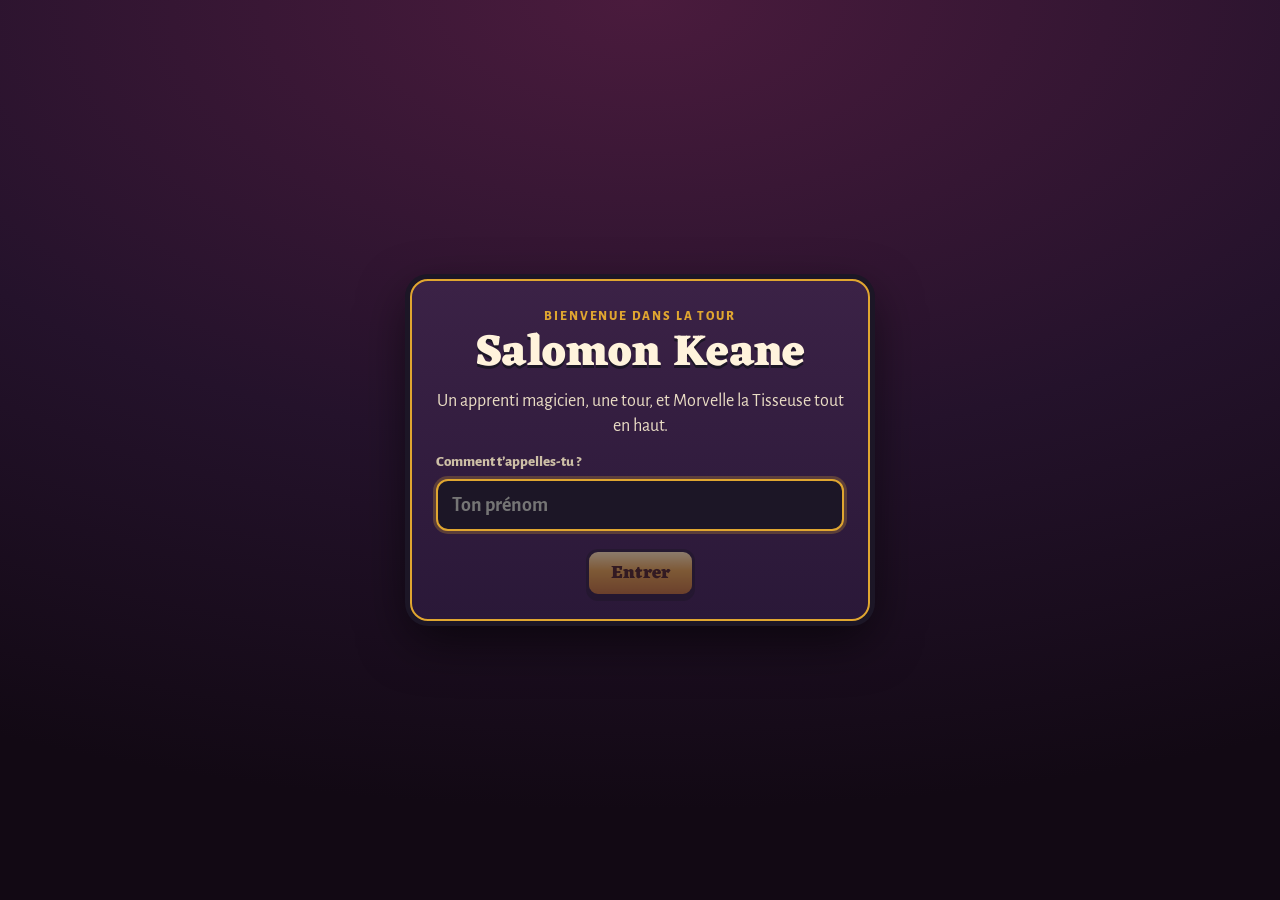
==== commit cc006ed0: "La Puissance prise s'affiche dans la rangée des pouvoirs Co-Authored-By: Claude Opus 5.5 <noreply@an" ====
--- a/index.html
+++ b/index.html
@@ -4,7 +4,7 @@
 <meta charset="utf-8">
 <meta name="viewport" content="width=device-width, initial-scale=1, viewport-fit=cover">
 <title>Salomon Keane</title>
-<meta name="sk-version" content="7194c91-1791673173">
+<meta name="sk-version" content="d9ffa42-1791673800">
 <meta name="description" content="Roguelite d’action : un apprenti magicien gravit la tour de Morvelle la Tisseuse.">
 <meta name="theme-color" content="#24122b">
 <link rel="manifest" href="manifest.webmanifest">
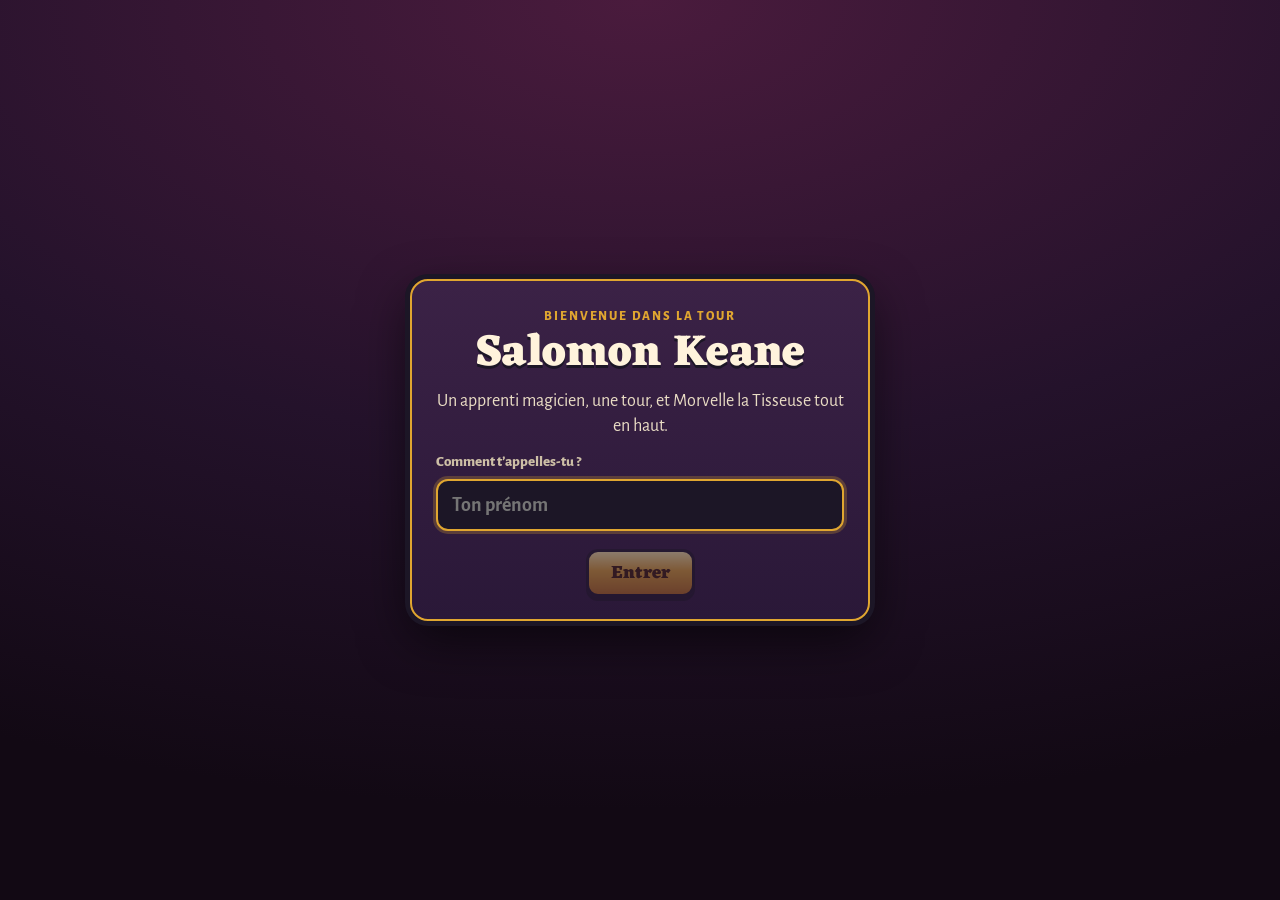
==== commit 4282a7c1: "Grand audit : 173 corrections (blocages, menus, cartes, équilibre, textes, visuel) Co-Authored-By: C" ====
--- a/index.html
+++ b/index.html
@@ -4,7 +4,7 @@
 <meta charset="utf-8">
 <meta name="viewport" content="width=device-width, initial-scale=1, viewport-fit=cover">
 <title>Salomon Keane</title>
-<meta name="sk-version" content="d9ffa42-1791673800">
+<meta name="sk-version" content="f2cfeaf-1791712215">
 <meta name="description" content="Roguelite d’action : un apprenti magicien gravit la tour de Morvelle la Tisseuse.">
 <meta name="theme-color" content="#24122b">
 <link rel="manifest" href="manifest.webmanifest">
--- a/ui.css
+++ b/ui.css
@@ -1 +1 @@
-.vk-root [hidden]{display:none!important}.vk-root{--s: 1;--ui-display: "Eczar", Georgia, serif;--ui-body: "Alegreya Sans", "Trebuchet MS", sans-serif;--ui-label: "Alegreya Sans", "Trebuchet MS", sans-serif;--ui-num: "Alegreya Sans", "Arial Black", sans-serif;--ui-fg: #fff3dc;--ui-muted: #cdbfa6;--ui-acc: #e0a630;--ui-line: #2a1838;--ui-panel: #3b3348;--ui-card: #4a4358;--ui-track: #1c1626;--ui-xp: #e0a630;--ui-radius: 10px;--ui-shadow: 0 5px 0 #1c1626, 0 10px 24px rgba(10, 6, 20, .55);--gold-hi: #fff1a8;--gold: #e0a630;--gold-lo: #8a4a16;--life-hi: #f4a3a3;--life: #e0303c;--life-lo: #8c1426;--fuchsia: #ff2d9a;--ivory: #f4ead2;--ink: #2a1838;--parch: #f3e6c8;--cream: #fff3dc;--stone: #5b5470;--stone-hi: #9a94b2;--velvet: #5e1f4a;--velvet-lo: #300c26;--s-apprenti: #e0a630;--s-arcane: #b366ff;--s-braise: #ff7a1a;--s-givre: #5fd4ff;--s-orage: #fff06a;--s-ombre: #4fe39a;--s-none: #9a94b2;--r-commun: #d0cad8;--r-rare: #5aa8ff;--r-epique: #c77dff;--r-legendaire: #ff9a2a;--ink-outline: 0 2px 0 #2a1838, 2px 0 0 #2a1838, -2px 0 0 #2a1838, 0 -2px 0 #2a1838, 1.5px 1.5px 0 #2a1838, -1.5px 1.5px 0 #2a1838, 1.5px -1.5px 0 #2a1838, -1.5px -1.5px 0 #2a1838;position:relative;overflow:hidden;background:#2a2236;color:var(--ui-fg);font-family:var(--ui-body);-webkit-user-select:none;user-select:none;-webkit-tap-highlight-color:transparent;touch-action:none}.vk-root canvas.vk-canvas{position:absolute;inset:0;width:100%;height:100%;display:block}.vk-root[data-da=pixel] canvas.vk-canvas{image-rendering:pixelated}.vk-tilt{position:absolute;inset:0;pointer-events:none;display:none}.vk-root[data-da=diorama] .vk-tilt{display:block}.vk-tilt:before,.vk-tilt:after{content:"";position:absolute;left:0;right:0;height:22%;-webkit-backdrop-filter:blur(3px);backdrop-filter:blur(3px)}.vk-tilt:before{top:0;-webkit-mask-image:linear-gradient(#000,transparent);mask-image:linear-gradient(#000,transparent)}.vk-tilt:after{bottom:0;-webkit-mask-image:linear-gradient(transparent,#000);mask-image:linear-gradient(transparent,#000)}.vk-root svg{display:block}.vk-hud{position:absolute;inset:0;pointer-events:none;font-size:calc(15px * var(--s))}.vk-xp{position:absolute;left:0;right:0;top:0;height:calc(6px * var(--s));background:#1c1626b3}.vk-xp-fill{height:100%;width:0%;background:linear-gradient(180deg,var(--gold-hi),var(--gold) 55%,var(--gold-lo));transition:width .15s linear}.vk-top{position:absolute;left:50%;top:calc(16px * var(--s));transform:translate(-50%);display:grid;justify-items:center;gap:calc(7px * var(--s));width:max-content;max-width:96%}.vk-l1{display:grid;grid-template-columns:calc(120px * var(--s)) auto calc(230px * var(--s));align-items:center;gap:calc(14px * var(--s))}.vk-floor{justify-self:end;font-family:var(--ui-display);font-weight:800;font-size:calc(22px * var(--s));color:var(--cream);text-shadow:var(--ink-outline);white-space:nowrap}.vk-frise{display:flex;align-items:center;gap:calc(5px * var(--s));padding:calc(3px * var(--s)) calc(8px * var(--s));border-radius:99px;background:#1c16269e;border:2px solid var(--ink);box-shadow:0 0 0 1.5px #9a94b28c}.vk-pearl{width:calc(22px * var(--s));height:calc(22px * var(--s));border-radius:50%;display:grid;place-items:center;background:#3a3348;color:var(--stone-hi);border:2px solid var(--ink)}.vk-pearl svg{width:64%;height:64%}.vk-pearl.done{background:#6e5530;color:var(--gold-hi);opacity:.8}.vk-pearl.cur{background:radial-gradient(circle at 35% 30%,var(--gold-hi),var(--gold) 60%,var(--gold-lo));color:var(--ink);box-shadow:0 0 0 2px var(--gold-hi),0 0 10px #fff1a88c;transform:scale(1.12)}.vk-fstar{width:calc(16px * var(--s));height:calc(16px * var(--s));color:var(--gold);filter:drop-shadow(0 1px 0 var(--ink)) drop-shadow(0 -1px 0 var(--ink));opacity:.9}.vk-fstar.done{color:var(--gold-hi);opacity:1}.vk-obj{display:flex;align-items:center;gap:calc(7px * var(--s))}.vk-obj-ico{width:calc(20px * var(--s));height:calc(20px * var(--s));color:var(--cream);filter:drop-shadow(0 1.5px 0 var(--ink)) drop-shadow(0 -1px 0 var(--ink)) drop-shadow(1px 0 0 var(--ink)) drop-shadow(-1px 0 0 var(--ink))}.vk-obj-bar{position:relative;width:calc(78px * var(--s));height:calc(9px * var(--s));border-radius:99px;background:#1c1626cc;border:2px solid var(--ink)}.vk-obj-fill{position:absolute;inset:0 auto 0 0;width:0;border-radius:inherit;background:linear-gradient(180deg,var(--gold-hi),var(--gold));transition:width .2s}.vk-obj-bar i{position:absolute;top:50%;width:calc(11px * var(--s));height:calc(11px * var(--s));margin:calc(-5.5px * var(--s)) 0 0 calc(-5.5px * var(--s));border-radius:50% 50% 50% 0;transform:rotate(-45deg);background:#3a2230;border:1.5px solid var(--ink)}.vk-obj-bar i.on{background:var(--life);box-shadow:0 0 0 1px var(--gold)}.vk-obj-bar i.beat{animation:vk-beat .5s 1}@keyframes vk-beat{40%{transform:rotate(-45deg) scale(1.7)}}.vk-obj-txt{font-family:var(--ui-num);font-weight:900;font-variant-numeric:lining-nums tabular-nums;font-size:calc(17px * var(--s));color:var(--cream);text-shadow:var(--ink-outline);white-space:nowrap}.vk-bossline{display:grid;justify-items:center;gap:calc(5px * var(--s))}.vk-boss-name{font-family:var(--ui-display);font-weight:800;font-size:calc(20px * var(--s));color:var(--cream);text-shadow:var(--ink-outline)}.vk-boss-bar{position:relative;width:min(calc(440px * var(--s)),60vw);height:calc(14px * var(--s));border-radius:6px;background:var(--velvet-lo);border:3px solid var(--ink);box-shadow:0 0 0 2px var(--stone-hi);overflow:hidden}.vk-boss-bar>div{height:100%;width:100%;background:linear-gradient(180deg,#fffaf0,var(--ivory) 50%,#d9cdb0);transition:width .15s}.vk-boss-bar>b{position:absolute;left:50%;top:0;bottom:0;width:3px;margin-left:-1.5px;background:var(--ink)}.vk-star{display:flex;align-items:center;gap:.4em;font-weight:700;font-size:calc(15px * var(--s));color:var(--cream);text-shadow:var(--ink-outline);white-space:nowrap}.vk-star>svg{display:inline-block;vertical-align:-.2em;width:1.15em;height:1.15em;margin-right:.3em;color:var(--gold);filter:drop-shadow(0 1.5px 0 var(--ink)) drop-shadow(0 -1px 0 var(--ink));flex:none}.vk-star b{display:inline-flex;align-items:center;gap:.25em;color:color-mix(in srgb,var(--sc) 70%,#fff)}.vk-star b svg{width:1.2em;height:1.2em;color:var(--sc);filter:drop-shadow(0 1.5px 0 var(--ink)) drop-shadow(0 -1px 0 var(--ink))}.vk-star b.q{display:inline-grid;place-items:center;width:1.4em;height:1.4em;border-radius:50%;border:2px dashed var(--cream);font-family:var(--ui-display)}.vk-plaque{margin-top:calc(2px * var(--s));padding:.38em 1.1em;font-weight:700;font-size:calc(16px * var(--s));color:var(--cream);background:linear-gradient(180deg,#6a6380,var(--stone) 50%,#4a4360);border:2px solid var(--ink);border-radius:8px;box-shadow:inset 0 1px #ffffff40,0 3px 0 var(--ink);text-shadow:0 1.5px 0 var(--ink);white-space:nowrap;opacity:0;transform:translateY(-4px);transition:opacity .2s,transform .2s}.vk-plaque.show{opacity:1;transform:none}.vk-over{position:absolute;left:0;top:0;will-change:transform}.vk-bubble{position:absolute;left:0;bottom:0;transform:translate(-50%);padding:.35em .8em;font-weight:700;font-size:calc(15px * var(--s));color:var(--ink);background:var(--parch);border:2px solid var(--ink);border-radius:8px;white-space:nowrap;box-shadow:0 3px #2a183880;animation:vk-pop .25s}.vk-bubble:after{content:"";position:absolute;left:50%;bottom:-8px;margin-left:-6px;border:6px solid transparent;border-top-color:var(--ink);border-bottom:0}.vk-mult{position:absolute;left:0;bottom:0;transform:translate(-50%);font-family:var(--ui-num);font-weight:900;font-size:calc(15px * var(--s));color:var(--gold-hi);text-shadow:var(--ink-outline);opacity:.9}@keyframes vk-pop{0%{transform:translate(-50%) scale(.6);opacity:0}}.vk-arrow{position:absolute;left:0;top:0;width:0;height:0}.vk-arrow span{position:absolute;left:calc(-16px * var(--s));top:calc(-16px * var(--s));width:calc(32px * var(--s));height:calc(32px * var(--s));display:grid;place-items:center;border-radius:50%;background:var(--parch);border:2px solid var(--ink);color:var(--ink)}.vk-arrow span svg{width:66%;height:66%}.vk-arrow[data-kind=rideaux] span{color:var(--gold-lo)}.vk-arrow-tip{position:absolute;left:0;top:0;width:0;height:0}.vk-arrow-tip:before{content:"";position:absolute;left:calc(16px * var(--s));top:calc(-7px * var(--s));border:calc(7px * var(--s)) solid transparent;border-left:calc(12px * var(--s)) solid var(--ink);border-right:0}.vk-console{position:absolute;left:50%;bottom:calc(12px * var(--s));transform:translate(-50%);display:flex;align-items:center;gap:calc(9px * var(--s));padding:calc(6px * var(--s)) calc(12px * var(--s));border-radius:14px;background:linear-gradient(180deg,#5e1f4ae0,#300c26e6);border:3px solid var(--ink);box-shadow:0 0 0 2px var(--stone),0 5px 0 2px #1c162699}.vk-c-form{position:relative;display:flex;align-items:center;gap:calc(7px * var(--s));padding-right:calc(8px * var(--s));border-right:2px dashed rgba(243,230,200,.25)}.vk-c-med{width:calc(46px * var(--s));height:calc(46px * var(--s));border-radius:50%;display:grid;place-items:center;color:#fff6e0;border:3px solid var(--ink);background:radial-gradient(circle at 35% 30%,color-mix(in srgb,var(--sc) 70%,#fff),var(--sc) 45%,color-mix(in srgb,var(--sc) 45%,#1c1626));box-shadow:0 0 0 2px var(--gold)}.vk-c-med svg{width:60%;height:60%;filter:drop-shadow(0 1.5px 0 var(--ink))}.vk-c-form.shield .vk-c-med{box-shadow:0 0 0 2px var(--gold),0 0 0 5px #5fd4ff8c}.vk-c-hp{font-family:var(--ui-num);font-weight:900;font-variant-numeric:lining-nums tabular-nums;font-size:calc(18px * var(--s));color:var(--cream);text-shadow:var(--ink-outline);white-space:nowrap}.vk-root.vk-low .vk-c-hp{color:var(--life-hi);animation:vk-throb 1s infinite}@keyframes vk-throb{50%{transform:scale(1.12)}}.vk-c-tir,.vk-slot{position:relative;width:calc(38px * var(--s));height:calc(38px * var(--s));border-radius:50%;display:grid;place-items:center;color:#fff6e0;border:2.5px solid var(--ink);background:radial-gradient(circle at 35% 30%,color-mix(in srgb,var(--sc, var(--stone)) 55%,#5b5470),#2c2738 78%);box-shadow:0 0 0 1.5px var(--stone-hi)}.vk-c-tir svg,.vk-slot svg{width:58%;height:58%;filter:drop-shadow(0 1.5px 0 var(--ink))}.vk-c-slots{display:flex;gap:calc(6px * var(--s))}.vk-slot:after{content:"";position:absolute;inset:-5px;border-radius:50%;background:conic-gradient(var(--sc) calc(var(--p, 1) * 1turn),transparent 0);-webkit-mask:radial-gradient(circle,transparent calc(50% - 3px),#000 calc(50% - 2.5px));mask:radial-gradient(circle,transparent calc(50% - 3px),#000 calc(50% - 2.5px));opacity:.9}.vk-slot.empty{background:#1c162680;border:2px dashed rgba(243,230,200,.45);box-shadow:none}.vk-slot.empty:after,.vk-slot.tir:after{display:none}.vk-c-blink{display:grid;justify-items:center}.vk-blink-dial{width:calc(46px * var(--s));height:calc(46px * var(--s));border-radius:50%;border:2.5px solid var(--ink);background:conic-gradient(var(--gold) calc(var(--p, 1) * 1turn),#1c1626 0);display:grid;place-items:center;box-shadow:0 0 0 1.5px var(--stone-hi)}.vk-blink-dial span{width:76%;height:76%;border-radius:50%;background:#3b3348;display:grid;place-items:center;font-weight:800;font-size:calc(10.5px * var(--s));color:var(--cream);letter-spacing:.02em}.vk-c-ult{position:relative;width:calc(54px * var(--s));height:calc(54px * var(--s));display:grid;place-items:center}.vk-c-ult svg{position:absolute;inset:0;width:100%;height:100%;overflow:visible}.vk-c-ult .ring-bg{fill:#2c2738;stroke:var(--ink);stroke-width:7}.vk-c-ult .ring{fill:none;stroke:var(--uc, var(--gold));stroke-width:5;stroke-linecap:round;transform:rotate(-90deg);transform-origin:50% 50%;transition:stroke-dashoffset .2s}.vk-ult-core{position:relative;width:52%;height:52%;color:var(--uc, var(--gold));filter:drop-shadow(0 1.5px 0 var(--ink))}.vk-ult-key{position:absolute;right:calc(-4px * var(--s));bottom:calc(-4px * var(--s));min-width:calc(18px * var(--s));padding:0 .25em;border-radius:5px;background:var(--parch);color:var(--ink);border:1.5px solid var(--ink);font-weight:900;font-size:calc(11px * var(--s));text-align:center;line-height:1.35}.vk-c-ult.locked .ring-bg{fill:#1c162680;stroke:#f3e6c873;stroke-width:2;stroke-dasharray:4 4}.vk-c-ult.locked .ring,.vk-c-ult.locked .vk-ult-key{display:none}.vk-c-ult.locked .vk-ult-core{color:var(--gold);opacity:.75;width:40%;height:40%}.vk-c-ult.ready .ring{filter:drop-shadow(0 0 4px var(--uc))}.vk-c-ult.useful{animation:vk-throb .9s infinite}.deny{animation:vk-deny .28s!important}@keyframes vk-deny{25%{translate:-4px 0}75%{translate:4px 0}}.vk-root.vk-low .vk-hud:before{content:"";position:absolute;inset:0;box-shadow:inset 0 0 0 4px #8c1426bf,inset 0 0 24px #8c142659;animation:vk-lowpulse 1s infinite}@keyframes vk-lowpulse{50%{opacity:.35}}.vk-titlecard{position:absolute;inset:0;display:grid;place-items:center;pointer-events:auto;background:linear-gradient(180deg,transparent 28%,rgba(28,12,40,.78) 40%,rgba(28,12,40,.78) 60%,transparent 72%);animation:vk-fade .25s}.vk-titlecard .tc-in{text-align:center}.vk-titlecard .tc-name{font-family:var(--ui-display);font-weight:800;font-size:calc(46px * var(--s));color:var(--cream);text-shadow:0 3px 0 var(--ink),0 0 24px color-mix(in srgb,var(--sc, var(--gold)) 70%,transparent);animation:vk-rise .4s cubic-bezier(.3,1.4,.6,1)}.vk-titlecard.boss .tc-name{color:var(--ivory);text-shadow:0 3px 0 var(--ink),0 0 30px rgba(244,234,210,.4)}.vk-titlecard .tc-sub{margin-top:.3em;font-weight:700;font-size:calc(17px * var(--s));color:var(--gold-hi);text-shadow:0 2px 0 var(--ink)}@keyframes vk-fade{0%{opacity:0}}@keyframes vk-rise{0%{transform:translateY(14px) scale(.94);opacity:0}}.vk-overlay{position:absolute;inset:0;display:grid;place-items:center;padding:16px;background:#300c2680;-webkit-backdrop-filter:blur(3px);backdrop-filter:blur(3px);pointer-events:auto;overflow-y:auto;animation:vk-fade .2s}.vk-panel{width:min(1000px,100%);display:grid;gap:calc(16px * var(--s));justify-items:center;text-align:center}.vk-h{font-family:var(--ui-display);font-weight:800;font-size:calc(34px * var(--s));line-height:1.05;margin:0;color:var(--cream);text-shadow:0 3px 0 var(--ink),0 6px 18px rgba(0,0,0,.5);text-wrap:balance}.vk-sub{margin:0;font-weight:700;color:var(--gold-hi);font-size:calc(16px * var(--s));text-shadow:0 2px 0 var(--ink);text-wrap:balance}.vk-btns{display:flex;flex-wrap:wrap;gap:12px;justify-content:center}.vk-btns.split{justify-content:space-between;width:min(620px,100%)}.vk-btn{font-family:var(--ui-display);font-weight:800;font-size:calc(17px * var(--s));min-height:44px;padding:.5em 1.4em;color:#fff7e0;border:3px solid var(--ink);border-radius:12px;cursor:pointer;background:linear-gradient(180deg,#7d7590 0%,var(--stone) 45%,#463f58 100%);box-shadow:inset 0 2px #ffffff47,inset 0 -3px #00000040,0 4px 0 var(--ink);text-shadow:0 2px 0 var(--ink);transition:transform .08s,box-shadow .08s}.vk-btn:hover,.vk-btn:focus-visible,.vk-btn.focus{outline:3px solid var(--ivory);outline-offset:2px}.vk-btn:active{transform:translateY(3px);box-shadow:inset 0 2px #fff3,0 1px 0 var(--ink)}.vk-btn.on{background:linear-gradient(180deg,var(--gold-hi),var(--gold) 45%,#b8701c);color:#3a1c06;text-shadow:0 1px 0 rgba(255,250,220,.6)}.vk-btn.danger{background:linear-gradient(180deg,#6e2a58,var(--velvet) 45%,var(--velvet-lo));color:#f3d9e6}.vk-btn[aria-disabled=true]{opacity:.55}.vk-btn.vk-fill{background:linear-gradient(90deg,var(--gold) 0 50%,#5b5470 50% 100%) 100% 0 / 200% 100% no-repeat;animation:vk-fill 1s linear forwards}@keyframes vk-fill{to{background-position:0 0}}.vk-box{background:var(--parch);color:var(--ink);border:3px solid var(--ink);border-radius:12px;padding:calc(14px * var(--s)) calc(16px * var(--s));text-align:left;box-shadow:0 5px #1c16268c}.vk-box h3{margin:0 0 .5em;font-family:var(--ui-display);font-weight:800;font-size:calc(17px * var(--s));color:var(--velvet)}.vk-box p{margin:.35em 0;font-size:calc(15px * var(--s));line-height:1.35}.vk-box b[style]{display:inline-flex;align-items:center;gap:.2em}.vk-box b[style] svg{width:1.15em;height:1.15em;color:color-mix(in srgb,var(--sc) 75%,var(--ink))}.vk-note{font-size:max(13px,calc(14px * var(--s)));color:#4a3a52;line-height:1.4}.vk-note small{font-size:.92em;color:#6a5a6a}.vk-cardsp{gap:calc(14px * var(--s))}.vk-cards{display:grid;grid-template-columns:repeat(3,minmax(0,calc(230px * var(--s))));justify-content:center;gap:calc(26px * var(--s));width:100%;padding-bottom:calc(26px * var(--s))}.vk-cards.n2{grid-template-columns:repeat(2,minmax(0,calc(250px * var(--s))));gap:calc(60px * var(--s))}.vk-card{--sc: var(--s-none);--frame: linear-gradient(180deg, #8f89a6, #5b5470 45%, #3e3952);position:relative;display:flex;flex-direction:column;align-items:center;gap:calc(7px * var(--s));padding:calc(16px * var(--s)) calc(14px * var(--s)) calc(12px * var(--s));min-height:calc(318px * var(--s));color:var(--cream);font:inherit;text-align:center;cursor:pointer;border:5px solid transparent;border-radius:14px;background:radial-gradient(120% 75% at 50% 30%,color-mix(in srgb,var(--sc) 24%,#3b3348),color-mix(in srgb,var(--sc) 12%,#2c2738)) padding-box,var(--frame) border-box;box-shadow:0 0 0 2px var(--ink),inset 0 2px #fff0c833,0 6px #1c1626,0 12px 26px #0a061480;transition:box-shadow .12s,filter .12s}.vk-card.rare{--frame: linear-gradient(180deg, #d6dbe6, #8a90a0 40%, #4a4f5e 55%, #9aa0b0 75%, #3a3e4a)}.vk-card.epique{--frame: linear-gradient(180deg, var(--gold-hi), var(--gold) 35%, var(--gold-lo) 52%, var(--gold) 70%, var(--gold-lo))}.vk-card.forme{--frame: linear-gradient(180deg, color-mix(in srgb, var(--sc) 60%, #fff), var(--sc) 40%, color-mix(in srgb, var(--sc) 40%, #1c1626));min-height:calc(360px * var(--s))}.deal .vk-card{animation:vk-deal .38s cubic-bezier(.34,1.56,.64,1) backwards}.deal .vk-card:nth-child(2){animation-delay:.06s}.deal .vk-card:nth-child(3){animation-delay:.12s}@keyframes vk-deal{0%{transform:translateY(40px) rotate(-6deg) scale(.9);opacity:0}70%{transform:translateY(-6px) rotate(1.5deg) scale(1.02);opacity:1}to{transform:none}}.vk-card.sel{box-shadow:0 0 0 2px var(--ink),0 0 0 6px var(--ivory),0 0 26px 6px #f4ead28c,0 6px #1c1626}.vk-card.sel:after{content:"✓";position:absolute;top:calc(-14px * var(--s));right:calc(-14px * var(--s));width:calc(28px * var(--s));height:calc(28px * var(--s));display:grid;place-items:center;border-radius:50%;background:var(--ivory);color:var(--ink);border:2px solid var(--ink);font-weight:900;font-size:calc(16px * var(--s))}.vk-root.touch .has-sel .vk-card:not(.sel){filter:brightness(.6)}.vk-card:focus-visible{outline:3px solid var(--ivory);outline-offset:4px}.vk-card .med{width:calc(64px * var(--s));height:calc(64px * var(--s));flex:none;border-radius:50%;display:grid;place-items:center;color:#fff6e0;border:3px solid var(--ink);background:radial-gradient(circle at 35% 30%,color-mix(in srgb,var(--sc) 65%,#fff),var(--sc) 45%,color-mix(in srgb,var(--sc) 45%,#1c1626))}.vk-card .med.stone{background:radial-gradient(circle at 35% 30%,#9a94b2,#5b5470 50%,#3a3348)}.vk-card .med svg{width:58%;height:58%;filter:drop-shadow(0 2px 0 var(--ink))}.vk-card .ttl{font-family:var(--ui-display);font-weight:800;font-size:calc(21px * var(--s));line-height:1.1;text-shadow:0 2px 0 var(--ink);text-wrap:balance}.vk-pips{display:flex;gap:calc(4px * var(--s));justify-content:center;min-height:calc(10px * var(--s))}.vk-pips i{width:calc(10px * var(--s));height:calc(10px * var(--s));border-radius:50%;background:#1c1626;border:1.5px solid var(--ink);box-shadow:0 0 0 1px #f3e6c859}.vk-pips i.on{background:var(--sc)}.vk-pips i.new{box-shadow:0 0 0 2px var(--ivory)}.vk-pips i.gold.on{background:radial-gradient(circle at 35% 30%,var(--gold-hi),var(--gold))}.vk-card .dsc{font-weight:500;font-size:calc(16px * var(--s));line-height:1.3;text-wrap:pretty}.vk-card .foot{margin-top:auto;display:inline-flex;align-items:center;justify-content:center;gap:.3em;padding-top:calc(8px * var(--s));width:100%;border-top:1.5px solid rgba(243,230,200,.22);font-weight:700;font-size:calc(14px * var(--s));color:color-mix(in srgb,var(--sc, #fff) 55%,#fff)}.vk-card .foot svg{width:1.35em;height:1.35em;color:var(--sc);filter:drop-shadow(0 1.5px 0 var(--ink))}.vk-card .foot.dim{color:var(--ui-muted);font-weight:500}.vk-card .foot.ribbon{color:var(--ink);background:var(--parch);border:2px solid var(--ink);border-radius:6px;padding:.2em .5em;width:auto}.vk-card .foot.ribbon>svg{color:var(--gold-lo);filter:none}.vk-card .foot.ribbon b{color:color-mix(in srgb,var(--sc) 60%,var(--ink))}.vk-card .rar{min-height:1.2em;font-weight:800;font-size:calc(12px * var(--s));letter-spacing:.08em;text-transform:uppercase;color:var(--rc, var(--ui-muted))}.vk-card.epique .rar{color:var(--gold-hi)}.vk-card .kb{position:absolute;left:50%;bottom:calc(-34px * var(--s));transform:translate(-50%);width:calc(24px * var(--s));height:calc(24px * var(--s));display:grid;place-items:center;border-radius:6px;background:var(--parch);color:var(--ink);border:2px solid var(--ink);font-weight:900;font-size:calc(14px * var(--s))}.vk-card .vk-port{width:calc(150px * var(--s));height:calc(170px * var(--s))}.vk-cardbar{display:grid;grid-template-columns:1fr auto 1fr;align-items:center;gap:12px;width:min(760px,100%);font-weight:700;font-size:calc(14px * var(--s));color:var(--ui-muted);text-shadow:0 1.5px 0 var(--ink)}.vk-cardbar .vk-esc{justify-self:start}.vk-cardbar .vk-reroll{justify-self:end;font-size:calc(15px * var(--s))}.vk-reroll.armed{outline:3px solid var(--ivory);background:linear-gradient(180deg,#8e86a4,#6a6380)}.vk-hints{color:var(--cream)}.vk-choose{width:50%;min-height:64px}.vk-choose.idle{filter:saturate(.4) brightness(.8)}.vk-mine{display:flex;flex-wrap:wrap;align-items:center;justify-content:center;gap:calc(8px * var(--s));padding:calc(6px * var(--s)) calc(14px * var(--s));border-radius:12px;background:#1c1626b8;border:2px solid var(--ink);box-shadow:0 0 0 1.5px var(--stone)}.vk-mine .lbl{font-family:var(--ui-display);font-weight:800;font-size:calc(14px * var(--s));color:var(--cream);margin-right:.2em}.vk-mine .vk-slot{width:calc(34px * var(--s));height:calc(34px * var(--s))}.vk-mine .vk-slot:after{display:none}.vk-mine .vk-slot .vk-pips{position:absolute;bottom:calc(-7px * var(--s));gap:2px}.vk-mine .vk-slot .vk-pips i{width:calc(6px * var(--s));height:calc(6px * var(--s));box-shadow:none}.vk-runes{display:inline-flex;gap:4px}.vk-rune{position:relative;width:calc(24px * var(--s));height:calc(24px * var(--s));display:grid;place-items:center;border-radius:6px;background:#3a3348;color:var(--cream);border:1.5px solid var(--ink)}.vk-rune svg{width:70%;height:70%}.vk-rune sub{position:absolute;right:-4px;bottom:-4px;font-size:10px;font-weight:900}.vk-star.in{font-size:calc(14px * var(--s))}.vk-book{width:min(980px,100%)}.vk-book-head{display:flex;align-items:baseline;gap:.6em}.vk-grim{display:grid;grid-template-columns:minmax(0,1.25fr) minmax(0,1fr);gap:calc(14px * var(--s));width:100%}.vk-row{display:grid;grid-template-columns:calc(26px * var(--s)) minmax(0,1fr);gap:.6em;align-items:start;padding:.3em 0;font-size:calc(15px * var(--s));line-height:1.3;border-bottom:1px dashed rgba(42,24,56,.2)}.vk-row>svg{width:100%;color:color-mix(in srgb,var(--sc) 75%,var(--ink))}.vk-row small{display:block;color:#6a5a6a;font-size:.9em}.vk-row span{display:block}.vk-row .vk-pips{display:inline-flex;vertical-align:middle;margin-left:.3em}.vk-row .vk-pips i{box-shadow:none;border-color:var(--ink);background:#d8ccb0}.vk-row .vk-pips i.on{background:var(--sc)}.vk-row .vk-pips i.new{box-shadow:none}.vk-row.empty .vk-slot{width:calc(22px * var(--s));height:calc(22px * var(--s));border-color:#2a183866}.vk-box .vk-star{color:var(--ink);text-shadow:none;white-space:normal;flex-wrap:wrap}.vk-box .vk-star b{color:color-mix(in srgb,var(--sc) 60%,var(--ink))}.vk-box .vk-star b.q{border-color:var(--ink)}.vk-endgrid{display:grid;grid-template-columns:repeat(3,minmax(0,1fr));gap:calc(14px * var(--s));width:100%}.vk-endgrid.two{grid-template-columns:repeat(2,minmax(0,1fr));width:min(700px,100%)}.vk-confirm{width:min(520px,100%);padding:calc(22px * var(--s));border-radius:14px;background:linear-gradient(180deg,#6a6380,var(--stone) 40%,#463f58);border:3px solid var(--ink);box-shadow:0 6px 0 var(--ink)}.vk-confirm .vk-sub{color:var(--cream)}.vk-confirm .vk-btns.split{width:100%}.vk-root.vk-title .vk-hud,.vk-root.vk-title .vk-touch{display:none}.vk-ov-title{background:linear-gradient(180deg,#1c0c2840,#1c0c28b3);-webkit-backdrop-filter:none;backdrop-filter:none}.vk-titlep{gap:calc(10px * var(--s))}.vk-logo{font-family:var(--ui-display);font-weight:800;font-size:calc(84px * var(--s));line-height:.95;margin:0;color:var(--cream);text-shadow:0 4px 0 var(--ink),0 8px 30px rgba(0,0,0,.6);text-wrap:balance}.vk-tag{margin:0 0 calc(18px * var(--s));font-weight:700;font-size:calc(20px * var(--s));color:var(--gold-hi);text-shadow:0 2px 0 var(--ink)}.vk-play{min-width:calc(220px * var(--s));font-size:calc(22px * var(--s))}.vk-touch{position:absolute;inset:0;pointer-events:none;display:none}.vk-root.touch .vk-touch{display:block}.vk-joy{position:absolute;width:110px;height:110px;margin:-55px 0 0 -55px;border-radius:50%;border:3px solid rgba(243,230,200,.6);background:#1c162640;opacity:0;transition:opacity .15s}.vk-joy.on{opacity:1}.vk-joy i{position:absolute;left:50%;top:50%;width:46px;height:46px;margin:-23px 0 0 -23px;border-radius:50%;background:radial-gradient(circle at 35% 30%,var(--gold-hi),var(--gold));border:3px solid var(--ink)}.vk-tbtn{position:absolute;pointer-events:auto;border-radius:50%;border:3px solid var(--ink);color:var(--cream);font-family:var(--ui-label);font-weight:800;font-size:14px;background:radial-gradient(circle at 35% 30%,#7d7590,var(--stone) 55%,#3a3348);box-shadow:0 4px 0 var(--ink);touch-action:none}.vk-tbtn span{position:relative;text-shadow:0 1.5px 0 var(--ink)}.vk-t-blink{width:72px;height:72px;right:calc(16px + env(safe-area-inset-right));bottom:calc(16px + env(safe-area-inset-bottom));background:radial-gradient(circle,#3b3348 58%,transparent 59%),conic-gradient(var(--gold) calc(var(--p, 1) * 1turn),#1c1626 0)}.vk-t-ult{width:64px;height:64px;right:calc(104px + env(safe-area-inset-right));bottom:calc(72px + env(safe-area-inset-bottom));background:radial-gradient(circle,#3b3348 56%,transparent 57%),conic-gradient(var(--uc, var(--gold)) calc(var(--p, 0) * 1turn),#1c1626 0)}.vk-t-ult.locked{background:#1c162680;border:2px dashed rgba(243,230,200,.5);box-shadow:none}.vk-t-ult.locked span{opacity:.6}.vk-t-ult.useful{animation:vk-throb .9s infinite}.vk-t-pause{width:48px;height:48px;right:calc(12px + env(safe-area-inset-right));top:calc(12px + env(safe-area-inset-top));font-size:15px}.vk-has-overlay .vk-tbtn,.vk-has-overlay .vk-joy{display:none}.vk-t-vitesse{width:48px;height:48px;right:calc(12px + env(safe-area-inset-right));top:calc(12px + env(safe-area-inset-top));font-size:15px;font-weight:900;padding:0;z-index:4}.vk-root.touch .vk-t-vitesse{width:40px;height:40px;right:calc(15px + env(safe-area-inset-right));top:calc(66px + env(safe-area-inset-top));font-size:15px}.vk-t-portail{display:flex;align-items:center;justify-content:center;width:48px;height:48px;right:calc(12px + env(safe-area-inset-right));top:calc(68px + env(safe-area-inset-top));padding:0;z-index:4;flex-direction:column;gap:0;opacity:.8}.vk-root.touch .vk-t-portail{width:40px;height:40px;right:calc(15px + env(safe-area-inset-right));top:calc(114px + env(safe-area-inset-top))}.vk-t-portail svg{width:20px;height:20px}.vk-t-portail b{font-size:9px;font-weight:900;line-height:1;letter-spacing:.02em;margin-top:-1px}.vk-t-portail.on{opacity:1;color:var(--gold-hi);border-color:var(--gold);box-shadow:0 0 0 2px #14081ecc,0 0 14px #e0a6308c}.vk-t-vitesse .vk-t-vtxt{font-variant-numeric:tabular-nums;letter-spacing:-.02em}.vk-t-vitesse.on{color:var(--gold-hi);border-color:var(--gold);box-shadow:0 0 0 2px #14081ecc,0 0 14px #e0a6308c}.vk-root.touch .vk-c-tir,.vk-root.touch .vk-c-slots,.vk-root.touch .vk-c-blink,.vk-root.touch .vk-c-ult{display:none}.vk-root.touch .vk-console{left:calc(12px + env(safe-area-inset-left));top:calc(14px + env(safe-area-inset-top));bottom:auto;transform:none;padding:4px 8px}.vk-root.touch .vk-c-form{border:0;padding:0}.vk-root.touch .vk-c-med{width:34px;height:34px}.vk-root.touch .vk-hud{font-size:max(14px,calc(15px * var(--s)))}.vk-root.touch .vk-star,.vk-root.touch .vk-plaque,.vk-root.touch .vk-bubble,.vk-root.touch .vk-card .dsc,.vk-root.touch .vk-card .foot,.vk-root.touch .vk-hints,.vk-root.touch .vk-box p,.vk-root.touch .vk-row{font-size:max(14px,1em)}.vk-root.touch .vk-c-hp,.vk-root.touch .vk-obj-txt,.vk-root.touch .vk-floor{font-size:max(16px,calc(17px * var(--s)))}.vk-root.touch .vk-btn{font-size:max(16px,calc(17px * var(--s)));min-height:48px}.vk-root.touch .vk-mine .lbl,.vk-root.touch .vk-sub{font-size:max(14px,1em)}.vk-root.touch .vk-card .rar{font-size:max(12px,1em)}.vk-root.touch .vk-h{font-size:max(24px,calc(34px * var(--s)))}.vk-root.portrait .vk-top{top:calc(10px + env(safe-area-inset-top));width:100%;padding:0 64px 0 12px;box-sizing:border-box}.vk-root.portrait .vk-l1{grid-template-columns:auto auto;justify-content:center;row-gap:6px}.vk-root.portrait .vk-floor{justify-self:center}.vk-root.portrait .vk-obj{grid-column:1 / -1;justify-self:center}.vk-root.portrait .vk-star{display:block;white-space:normal;text-align:center;padding:0 8px}.vk-root.portrait .vk-star b{display:inline}.vk-root.portrait .vk-star b svg{display:inline-block;vertical-align:-.2em}.vk-root.portrait.touch .vk-l1{justify-self:stretch;justify-content:center;padding:0 54px 0 92px}.vk-root.portrait .vk-pearl{width:18px;height:18px}.vk-root.portrait .vk-l1{gap:8px}.vk-root.portrait.touch .vk-console{top:calc(8px + env(safe-area-inset-top));left:calc(8px + env(safe-area-inset-left));padding:2px 6px 2px 2px}.vk-root.portrait.touch .vk-c-med{width:28px;height:28px;border-width:2px}.vk-root.touch .vk-overlay{place-items:end center;padding:12px 12px calc(16px + env(safe-area-inset-bottom))}.vk-root.touch .vk-ov-confirm{place-items:center}.vk-root.portrait .vk-cards{grid-template-columns:minmax(0,1fr);gap:10px;padding-bottom:0}.vk-root.portrait .vk-card{min-height:88px;display:grid;grid-template-columns:52px minmax(0,1fr) auto;grid-template-areas:"med ttl pips" "med dsc dsc" "med foot rar";align-items:center;justify-items:start;text-align:left;gap:2px 10px;padding:10px 12px;border-width:4px}.vk-root.portrait .vk-card .med{grid-area:med;width:48px;height:48px}.vk-root.portrait .vk-card .ttl{grid-area:ttl;font-size:18px}.vk-root.portrait .vk-card .vk-pips{grid-area:pips}.vk-root.portrait .vk-card .dsc{grid-area:dsc}.vk-root.portrait .vk-card .foot{grid-area:foot;border:0;padding:0;justify-content:start;width:auto;margin:0}.vk-root.portrait .vk-card .rar{grid-area:rar}.vk-root.portrait .vk-card.forme{grid-template-columns:90px minmax(0,1fr);grid-template-areas:"med ttl" "med dsc" "med foot"}.vk-root.portrait .vk-card .vk-port{grid-area:med;width:90px;height:100px}.vk-root.portrait .vk-cardsp{display:flex;flex-direction:column}.vk-root.portrait .vk-cardsp .vk-h{order:-2}.vk-root.portrait .vk-cardsp .vk-mine{order:-1}.vk-root.portrait .vk-choose{align-self:center}.vk-root.portrait .vk-cardbar{grid-template-columns:1fr auto}.vk-root.portrait .vk-cardbar .vk-esc{display:none}.vk-root.portrait .vk-grim,.vk-root.portrait .vk-endgrid{grid-template-columns:minmax(0,1fr)}.vk-root.portrait .vk-logo{font-size:54px}@media (max-width: 720px){.vk-cards,.vk-grim,.vk-endgrid{grid-template-columns:minmax(0,1fr)}}.vk-root[data-da=velours] .vk-card{background:radial-gradient(120% 80% at 50% 0%,#4a1027,#22050f 70%);border:1px solid #d4a537;box-shadow:inset 0 0 0 4px #22050f,inset 0 0 0 5px #d4a5378c,var(--ui-shadow)}.vk-root[data-da=velours] .vk-overlay{background:radial-gradient(ellipse at center,#280614b8,#060004eb)}.vk-root[data-da=velours] .vk-logo{color:#f3e6cc;font-family:Cinzel Decorative,Cinzel,Georgia,serif}.vk-root[data-da=diorama]{--ui-display: "Fredoka", "Trebuchet MS", sans-serif;--ui-body: "Nunito", "Trebuchet MS", sans-serif;--ui-fg: #20263a;--ui-muted: #5c6580;--ui-acc: #2f6fe0;--ui-line: #20263a;--ui-panel: #f4efe2;--ui-card: #fbf7ec;--ui-hp: #e83e5a;--ui-hp2: #ff7088;--ui-xp: #7bd94a;--ui-track: #c9c2b0;--ui-radius: 16px;--ui-shadow: 0 6px 0 #20263a;--s-arcane: #b44fe0;--s-braise: #f05a1e;--s-givre: #1fa8e0;--s-orage: #e0b000;--s-ombre: #22a65a;--s-none: #2f6fe0;--r-commun: #8a8a8a;--r-rare: #2f6fe0;--r-epique: #b44fe0;--r-legendaire: #e0a000}.vk-root[data-da=diorama] .vk-slot{border-width:3px;border-radius:14px;box-shadow:0 4px #20263a}.vk-root[data-da=diorama] .vk-card{border-width:4px;border-color:var(--ui-line);border-top:10px solid var(--rc, var(--ui-line))}.vk-root[data-da=diorama] .vk-card .tag{font-weight:800}.vk-root[data-da=diorama] .vk-overlay{background:#20263a8c}.vk-root[data-da=diorama] .vk-logo small{color:#ffe35c;text-shadow:0 2px 0 #20263a}.vk-root[data-da=diorama] .vk-btn{border-width:3px;box-shadow:0 4px #20263a;font-weight:700}.vk-root[data-da=neon]{--ui-display: "Audiowide", "Arial Black", sans-serif;--ui-body: "Chakra Petch", Arial, sans-serif;--ui-fg: #e8f6ff;--ui-muted: #7f8cc0;--ui-acc: #38c6ff;--ui-line: #38c6ff;--ui-panel: rgba(4, 6, 20, .7);--ui-card: rgba(6, 8, 26, .88);--ui-hp: #ff2a6d;--ui-hp2: #ff2a6d;--ui-xp: #5dff8a;--ui-track: rgba(56, 198, 255, .08);--ui-radius: 0;--ui-shadow: 0 0 22px rgba(56, 198, 255, .25);--s-arcane: #b06bff;--s-braise: #ff8a1c;--s-givre: #3ff0ff;--s-orage: #fff04d;--s-ombre: #3dff9a;--s-none: #38c6ff;--r-commun: #5a6a9a;--r-rare: #38c6ff;--r-epique: #b06bff;--r-legendaire: #fff04d}.vk-root[data-da=neon] .vk-card{border:1px solid var(--rc);box-shadow:0 0 18px color-mix(in srgb,var(--rc) 50%,transparent),inset 0 0 22px color-mix(in srgb,var(--rc) 18%,transparent);clip-path:polygon(14px 0,100% 0,100% calc(100% - 14px),calc(100% - 14px) 100%,0 100%,0 14px)}.vk-root[data-da=neon] .vk-card .ico svg{filter:drop-shadow(0 0 6px currentColor)}.vk-root[data-da=neon] .vk-overlay{background:#02020ac7}.vk-root[data-da=neon] .vk-slot svg{filter:drop-shadow(0 0 4px currentColor)}.vk-root[data-da=encre]{--ui-display: "IM Fell English SC", Georgia, serif;--ui-body: "IM Fell English", Georgia, serif;--ui-fg: #1f1a16;--ui-muted: #6b5a45;--ui-acc: #b0306a;--ui-line: #1f1a16;--ui-panel: #efe3c8;--ui-card: #f3e8cf;--ui-hp: #b0306a;--ui-hp2: #d0507a;--ui-xp: #d4a017;--ui-track: rgba(31, 26, 22, .08);--ui-radius: 2px;--ui-shadow: 3px 4px 0 rgba(31, 26, 22, .25);--s-arcane: #7f3fd6;--s-braise: #e2541b;--s-givre: #1f8fd1;--s-orage: #b88600;--s-ombre: #1f8a52;--s-none: #1f1a16;--r-commun: #6b5a45;--r-rare: #1f8fd1;--r-epique: #7f3fd6;--r-legendaire: #b0306a}.vk-root[data-da=encre] .vk-card{border:1.5px solid #1f1a16;box-shadow:inset 0 0 0 4px #f3e8cf,inset 0 0 0 5px #1f1a1680,var(--ui-shadow);background:#f3e8cf radial-gradient(circle at 70% 20%,rgba(176,48,106,.07),transparent 60%)}.vk-root[data-da=encre] .vk-card:nth-child(1){rotate:-1.2deg}.vk-root[data-da=encre] .vk-card:nth-child(3){rotate:1deg}.vk-root[data-da=encre] .vk-card .ttl{font-size:calc(21px * var(--s))}.vk-root[data-da=encre] .vk-overlay{background:#e9dcc1d1}.vk-root[data-da=encre] .vk-slot{background:#f3e8cf}.vk-root[data-da=pixel]{--ui-display: "Silkscreen", "Courier New", monospace;--ui-body: "Pixelify Sans", "Courier New", monospace;--ui-fg: #f4f4f4;--ui-muted: #94b0c2;--ui-acc: #ffcd75;--ui-line: #f4f4f4;--ui-panel: #1a1c2c;--ui-card: #29366f;--ui-hp: #b13e53;--ui-hp2: #ef7d57;--ui-xp: #a7f070;--ui-track: #333c57;--ui-radius: 0;--ui-shadow: 4px 4px 0 #1a1c2c;--s-arcane: #c46be0;--s-braise: #ef7d57;--s-givre: #73eff7;--s-orage: #ffe14d;--s-ombre: #38b764;--s-none: #ffcd75;--r-commun: #94b0c2;--r-rare: #41a6f6;--r-epique: #c46be0;--r-legendaire: #ffcd75}.vk-root[data-da=pixel] .vk-card{border:4px solid var(--rc);box-shadow:6px 6px #1a1c2c}.vk-root[data-da=pixel] .vk-card:hover,.vk-root[data-da=pixel] .vk-card.sel{transform:translate(-3px,-3px);box-shadow:9px 9px #1a1c2c}.vk-root[data-da=pixel] svg{shape-rendering:crispEdges}.vk-root[data-da=pixel] .vk-overlay{background:#1a1c2cdb}.vk-root[data-da=pixel] .vk-logo{font-size:calc(58px * var(--s))}.vk-root[data-da=velours]{--ui-display: "Cinzel", Georgia, serif;--ui-body: "Cormorant Garamond", Georgia, serif;--ui-acc: #d4a537;--s-arcane: #c77dff;--s-braise: #ff7a1a;--s-givre: #7fd8ff;--s-orage: #ffe14d;--s-ombre: #59f5a0;--r-commun: #9b8b6c;--r-rare: #7fb2ff;--r-epique: #c77dff}.vk-root[data-da=vheroique]{--stone: #5a3a56}.vk-root[data-da=vheroique] .vk-overlay{background:#2e0e288c}@media (prefers-reduced-motion: reduce){.vk-card,.vk-xp-fill,.vk-obj-fill{transition:none}.deal .vk-card,.vk-c-ult.useful,.vk-t-ult.useful,.vk-root.vk-low .vk-hud:before,.vk-root.vk-low .vk-c-hp{animation:none!important}}.vk-root[data-da=velours]{--ui-display: "Cinzel", Georgia, serif;--ui-body: "Cormorant Garamond", Georgia, serif;--ui-num: "Cinzel", Georgia, serif;--ink: #1a0610;--cream: #f3e6cc;--gold: #d4a537;--gold-hi: #f3d68a;--gold-lo: #7a5a16;--parch: #2a0a1a;--stone: #3a1424;--stone-hi: #8a5a6a;--velvet: #4a1027;--velvet-lo: #22050f;--ink-outline: 0 1px 3px rgba(0,0,0,.95), 0 0 2px #000;--sv: 0 10px 30px rgba(0,0,0,.6);--s-apprenti: #d4a537;--s-arcane: #c77dff;--s-braise: #ff7a1a;--s-givre: #7fd8ff;--s-orage: #ffe14d;--s-ombre: #59f5a0}.vk-root[data-da=velours] .vk-floor,.vk-root[data-da=velours] .vk-boss-name{font-family:Cinzel,serif;font-weight:700;letter-spacing:.06em}.vk-root[data-da=velours] .vk-obj-txt,.vk-root[data-da=velours] .vk-c-hp{font-family:Cinzel,serif;font-weight:700;color:var(--gold)}.vk-root[data-da=velours] .vk-star{font-family:Cormorant Garamond,serif;font-size:calc(17px * var(--s));font-style:italic}.vk-root[data-da=velours] .vk-frise,.vk-root[data-da=velours] .vk-console,.vk-root[data-da=velours] .vk-plaque,.vk-root[data-da=velours] .vk-mine{background:#1e0612d6;border:1px solid #d4a537;border-radius:3px;box-shadow:inset 0 0 0 3px #22050f,inset 0 0 0 4px #d4a53759,0 8px 24px #0009}.vk-root[data-da=velours] .vk-plaque{font-family:Cinzel,serif;letter-spacing:.08em;text-shadow:none;color:var(--gold-hi)}.vk-root[data-da=velours] .vk-pearl{background:#2a0a1a;border:1px solid #7a5a16;color:#8a6a3a}.vk-root[data-da=velours] .vk-pearl.cur{background:radial-gradient(circle,#f3d68a,#d4a537 60%,#7a5a16);color:#22050f;box-shadow:0 0 10px #d4a53799}.vk-root[data-da=velours] .vk-c-med,.vk-root[data-da=velours] .vk-c-tir,.vk-root[data-da=velours] .vk-slot{border-radius:3px;border:1px solid #d4a537;box-shadow:none;background:radial-gradient(circle at 50% 35%,color-mix(in srgb,var(--sc) 35%,#2a0a1a),#160410);color:var(--sc)}.vk-root[data-da=velours] .vk-slot.empty{border:1px solid rgba(212,165,55,.3);background:#160410}.vk-root[data-da=velours] .vk-blink-dial{border:1px solid #d4a537;box-shadow:none;background:conic-gradient(#d4a537 calc(var(--p, 1) * 1turn),#160410 0)}.vk-root[data-da=velours] .vk-blink-dial span{background:#2a0a1a;font-family:Cinzel,serif}.vk-root[data-da=velours] .vk-c-ult .ring-bg{fill:#160410;stroke:#7a5a16;stroke-width:2}.vk-root[data-da=velours] .vk-xp-fill{background:#d4a537}.vk-root[data-da=velours] .vk-overlay{background:radial-gradient(ellipse at center,#280614b8,#060004eb);backdrop-filter:none;-webkit-backdrop-filter:none}.vk-root[data-da=velours] .vk-h,.vk-root[data-da=velours] .vk-logo{font-family:Cinzel,serif;font-weight:700;letter-spacing:.08em;text-shadow:0 2px 12px rgba(0,0,0,.9);color:#f3e6cc}.vk-root[data-da=velours] .vk-logo{font-family:Cinzel Decorative,Cinzel,serif}.vk-root[data-da=velours] .vk-sub,.vk-root[data-da=velours] .vk-tag{font-family:Cormorant Garamond,serif;font-style:italic;color:#d4a537;text-shadow:0 1px 4px #000}.vk-root[data-da=velours] .vk-card{border-radius:3px;border:1px solid #d4a537;color:#f3e6cc;background:radial-gradient(120% 80% at 50% 0%,#4a1027,#22050f 70%);box-shadow:inset 0 0 0 4px #22050f,inset 0 0 0 5px #d4a5378c,0 10px 30px #0009}.vk-root[data-da=velours] .vk-card.rare{border-color:#9fc6ff}.vk-root[data-da=velours] .vk-card.epique{border-color:#f3d68a;box-shadow:inset 0 0 0 4px #22050f,inset 0 0 0 5px #f3d68acc,0 0 30px #d4a53759,0 10px 30px #0009}.vk-root[data-da=velours] .vk-card.sel{box-shadow:inset 0 0 0 4px #22050f,inset 0 0 0 5px #d4a5378c,0 0 0 3px #f3e6cc,0 0 24px #f3e6cc66}.vk-root[data-da=velours] .vk-card .med{background:none;border:0;color:var(--sc)}.vk-root[data-da=velours] .vk-card .med svg{filter:drop-shadow(0 0 10px var(--sc))}.vk-root[data-da=velours] .vk-card .ttl{font-family:Cinzel,serif;font-weight:700;text-shadow:0 2px 6px #000}.vk-root[data-da=velours] .vk-card .dsc{font-family:Cormorant Garamond,serif;font-weight:600;font-size:calc(17px * var(--s))}.vk-root[data-da=velours] .vk-card .foot{border-top:1px solid rgba(212,165,55,.3);font-family:Cormorant Garamond,serif;font-style:italic}.vk-root[data-da=velours] .vk-card .rar{font-family:Cinzel,serif;letter-spacing:.18em}.vk-root[data-da=velours] .vk-card .kb,.vk-root[data-da=velours] .vk-ult-key{background:#2a0a1a;color:#d4a537;border:1px solid #d4a537}.vk-root[data-da=velours] .vk-pips i{border-radius:0;width:calc(14px * var(--s));height:calc(5px * var(--s));background:#160410;border:1px solid #d4a537;box-shadow:none}.vk-root[data-da=velours] .vk-pips i.on{background:var(--sc)}.vk-root[data-da=velours] .vk-btn{font-family:Cinzel,serif;font-weight:700;letter-spacing:.08em;border-radius:3px;border:1px solid #d4a537;background:#2a0a1a;box-shadow:none;text-shadow:none;color:#f3e6cc}.vk-root[data-da=velours] .vk-btn.on{background:#d4a537;color:#2a0a1a}.vk-root[data-da=velours] .vk-btn.danger{background:#3a0614;color:#e8a0b8}.vk-root[data-da=velours] .vk-box{background:#2a0a1a;color:#f3e6cc;border:1px solid #d4a537;border-radius:3px;box-shadow:0 10px 30px #0009;font-family:Cormorant Garamond,serif}.vk-root[data-da=velours] .vk-box h3{font-family:Cinzel,serif;color:#d4a537;letter-spacing:.12em;text-transform:uppercase;font-size:calc(14px * var(--s))}.vk-root[data-da=velours] .vk-note,.vk-root[data-da=velours] .vk-row small{color:#b9a58a}.vk-root[data-da=epure]{--ui-display: "Sora", sans-serif;--ui-body: "Manrope", sans-serif;--ui-num: "Manrope", sans-serif;--ink: #0b1626;--cream: #e8f1f8;--gold: #4fd1c5;--gold-hi: #9ff5ec;--gold-lo: #1f7f78;--parch: #10203a;--stone: #1a2c45;--stone-hi: #6f86a6;--velvet: #10203a;--velvet-lo: #0b1626;--ivory: #e8f1f8;--ink-outline: 0 1px 2px rgba(0,0,0,.6);--line: rgba(111,134,166,.35);--s-apprenti: #4fd1c5;--s-arcane: #a78bfa;--s-braise: #ff9f5a;--s-givre: #67d4ff;--s-orage: #ffe066;--s-ombre: #5eead4}.vk-root[data-da=epure] .vk-floor{font-family:Sora,sans-serif;font-weight:600;font-size:calc(18px * var(--s))}.vk-root[data-da=epure] .vk-obj-txt,.vk-root[data-da=epure] .vk-c-hp{font-weight:800}.vk-root[data-da=epure] .vk-frise,.vk-root[data-da=epure] .vk-console,.vk-root[data-da=epure] .vk-plaque,.vk-root[data-da=epure] .vk-mine{background:#10203adb;border:1px solid var(--line);border-radius:12px;box-shadow:0 10px 30px #00000059;backdrop-filter:blur(6px)}.vk-root[data-da=epure] .vk-plaque{font-family:JetBrains Mono,monospace;font-weight:500;font-size:calc(13px * var(--s));letter-spacing:.12em;text-transform:uppercase;text-shadow:none;color:#9ff5ec}.vk-root[data-da=epure] .vk-pearl{width:calc(18px * var(--s));height:calc(18px * var(--s));background:transparent;border:1px solid var(--line);color:#6f86a6}.vk-root[data-da=epure] .vk-pearl.done{background:#4fd1c526;color:#4fd1c5;opacity:1}.vk-root[data-da=epure] .vk-pearl.cur{background:#4fd1c5;color:#0b1626;border-color:#4fd1c5;box-shadow:0 0 12px #4fd1c599;transform:none}.vk-root[data-da=epure] .vk-obj-bar{border:0;height:calc(6px * var(--s));background:#6f86a640}.vk-root[data-da=epure] .vk-obj-fill,.vk-root[data-da=epure] .vk-xp-fill{background:#4fd1c5}.vk-root[data-da=epure] .vk-c-med,.vk-root[data-da=epure] .vk-c-tir,.vk-root[data-da=epure] .vk-slot{border-radius:10px;border:1px solid color-mix(in srgb,var(--sc) 45%,transparent);background:color-mix(in srgb,var(--sc) 14%,#0f1d33);color:var(--sc);box-shadow:none}.vk-root[data-da=epure] .vk-c-med svg,.vk-root[data-da=epure] .vk-slot svg,.vk-root[data-da=epure] .vk-c-tir svg{filter:none}.vk-root[data-da=epure] .vk-slot.empty{border:1px dashed var(--line);background:transparent}.vk-root[data-da=epure] .vk-blink-dial{border:1px solid var(--line);box-shadow:none;background:conic-gradient(#4fd1c5 calc(var(--p, 1) * 1turn),#6f86a633 0)}.vk-root[data-da=epure] .vk-blink-dial span{background:#0f1d33;font-weight:700}.vk-root[data-da=epure] .vk-c-ult .ring-bg{fill:#0f1d33;stroke:#6f86a666;stroke-width:2}.vk-root[data-da=epure] .vk-ult-key,.vk-root[data-da=epure] .vk-card .kb{background:#e8f1f8;color:#0b1626;border:0;font-family:JetBrains Mono,monospace}.vk-root[data-da=epure] .vk-overlay{background:#060c18b8;backdrop-filter:blur(8px);-webkit-backdrop-filter:blur(8px)}.vk-root[data-da=epure] .vk-h,.vk-root[data-da=epure] .vk-logo{font-family:Sora,sans-serif;font-weight:700;letter-spacing:-.01em;text-shadow:none;color:#e8f1f8}.vk-root[data-da=epure] .vk-sub,.vk-root[data-da=epure] .vk-tag{font-family:JetBrains Mono,monospace;font-weight:500;font-size:calc(14px * var(--s));letter-spacing:.1em;text-transform:uppercase;color:#4fd1c5;text-shadow:none}.vk-root[data-da=epure] .vk-card{border:1px solid var(--line);border-radius:16px;background:linear-gradient(180deg,#13233a,#0e1b2f);color:#e8f1f8;box-shadow:0 16px 40px #0006}.vk-root[data-da=epure] .vk-card.rare{border-color:#67d4ff99}.vk-root[data-da=epure] .vk-card.epique{border-color:#ffe066bf;box-shadow:0 0 0 1px #ffe06640,0 16px 40px #0006}.vk-root[data-da=epure] .vk-card.sel{border-color:#4fd1c5;box-shadow:0 0 0 1px #4fd1c5,0 0 28px #4fd1c559,0 16px 40px #0006}.vk-root[data-da=epure] .vk-card.sel:after{background:#4fd1c5;border:0;color:#0b1626}.vk-root[data-da=epure] .vk-card .med{width:calc(64px * var(--s));height:calc(64px * var(--s));border-radius:16px;border:1px solid color-mix(in srgb,var(--sc) 45%,transparent);background:color-mix(in srgb,var(--sc) 14%,#0f1d33);color:var(--sc)}.vk-root[data-da=epure] .vk-card .med.stone{background:#6f86a624;color:#c8d6e6;border-color:var(--line)}.vk-root[data-da=epure] .vk-card .med svg{filter:none}.vk-root[data-da=epure] .vk-card .ttl{font-family:Sora,sans-serif;font-weight:600;font-size:calc(20px * var(--s));text-shadow:none}.vk-root[data-da=epure] .vk-card .dsc{color:#b8c7d9;font-weight:600;font-size:calc(15px * var(--s))}.vk-root[data-da=epure] .vk-card .foot{border-top:1px solid var(--line);font-family:JetBrains Mono,monospace;font-size:calc(12px * var(--s));letter-spacing:.06em;text-transform:uppercase;color:#9fb0c6}.vk-root[data-da=epure] .vk-card .foot svg{filter:none}.vk-root[data-da=epure] .vk-card .rar{font-family:JetBrains Mono,monospace;font-weight:500;letter-spacing:.14em;color:#6f86a6}.vk-root[data-da=epure] .vk-card.rare .rar{color:#67d4ff}.vk-root[data-da=epure] .vk-card.epique .rar{color:#ffe066}.vk-root[data-da=epure] .vk-pips i{width:calc(16px * var(--s));height:calc(4px * var(--s));border-radius:2px;border:0;background:#6f86a64d;box-shadow:none}.vk-root[data-da=epure] .vk-pips i.on{background:var(--sc)}.vk-root[data-da=epure] .vk-btn{font-family:Sora,sans-serif;font-weight:600;border-radius:999px;border:1px solid var(--line);background:#10203acc;box-shadow:none;text-shadow:none;color:#e8f1f8}.vk-root[data-da=epure] .vk-btn.on{background:#4fd1c5;border-color:#4fd1c5;color:#0b1626}.vk-root[data-da=epure] .vk-btn.danger{background:transparent;border-color:#ff6b8180;color:#ff9aaa}.vk-root[data-da=epure] .vk-box{background:#10203a;color:#e8f1f8;border:1px solid var(--line);border-radius:14px;box-shadow:0 16px 40px #0006}.vk-root[data-da=epure] .vk-box h3{font-family:JetBrains Mono,monospace;font-weight:500;font-size:calc(13px * var(--s));letter-spacing:.12em;text-transform:uppercase;color:#4fd1c5}.vk-root[data-da=epure] .vk-note,.vk-root[data-da=epure] .vk-row small{color:#9fb0c6}.vk-root[data-da=epure] .vk-row>svg{color:var(--sc)}.vk-root[data-da=epure] .vk-bubble{background:#e8f1f8;color:#0b1626;border:0;font-family:Manrope,sans-serif}.vk-root[data-da=epure] .vk-bubble:after{border-top-color:#e8f1f8}.vk-root[data-da=taverne]{--ui-display: "Fraunces", Georgia, serif;--ui-body: "Alegreya Sans", sans-serif;--ui-num: "Alegreya Sans", sans-serif;--ink: #2a1606;--cream: #fff4dc;--gold: #e8b54a;--gold-hi: #fff0b0;--gold-lo: #8a5a16;--parch: #f6e6c2;--stone: #6a4424;--stone-hi: #a8784a;--velvet: #1f5a6e;--velvet-lo: #0f3442;--ink-outline: 0 2px 0 #2a1606, 2px 0 0 #2a1606, -2px 0 0 #2a1606, 0 -2px 0 #2a1606, 1.5px 1.5px 0 #2a1606, -1.5px 1.5px 0 #2a1606, 1.5px -1.5px 0 #2a1606, -1.5px -1.5px 0 #2a1606;--wood: linear-gradient(180deg, #7a5030, #4a2c16)}.vk-root[data-da=taverne] .vk-floor,.vk-root[data-da=taverne] .vk-boss-name{font-family:Fraunces,serif;font-weight:900}.vk-root[data-da=taverne] .vk-frise,.vk-root[data-da=taverne] .vk-mine{background:var(--wood);border:2px solid #2a1606;box-shadow:0 0 0 2px #e8b54a,0 6px 14px #00000080}.vk-root[data-da=taverne] .vk-plaque{background:linear-gradient(180deg,#2f7088,#1a4658);border:2px solid #2a1606;box-shadow:0 0 0 2px #e8b54a,0 4px #2a1606;font-family:Fraunces,serif;font-weight:700}.vk-root[data-da=taverne] .vk-pearl{background:#3a2412;border-color:#2a1606;color:#c9a06a}.vk-root[data-da=taverne] .vk-console{background:var(--wood);border:3px solid #2a1606;border-radius:20px;box-shadow:0 0 0 3px #e8b54a,0 0 0 5px #2a1606,0 10px 20px #00000080}.vk-root[data-da=taverne] .vk-c-form{border-right-color:#ffe0a040}.vk-root[data-da=taverne] .vk-c-med{box-shadow:0 0 0 3px #e8b54a}.vk-root[data-da=taverne] .vk-c-tir,.vk-root[data-da=taverne] .vk-slot{border-radius:12px;box-shadow:0 0 0 2.5px #e8b54a}.vk-root[data-da=taverne] .vk-slot.empty{box-shadow:none;border-color:#ffe0a066}.vk-root[data-da=taverne] .vk-blink-dial{box-shadow:0 0 0 2.5px #e8b54a}.vk-root[data-da=taverne] .vk-overlay{background:#1e10068c}.vk-root[data-da=taverne] .vk-h,.vk-root[data-da=taverne] .vk-logo{font-family:Fraunces,serif;font-weight:900;color:#fff4dc;text-shadow:0 3px 0 #2a1606,0 6px 16px rgba(0,0,0,.5)}.vk-root[data-da=taverne] .vk-card{--frame: linear-gradient(180deg, #fff0b0, #e8b54a 35%, #8a5a16 60%, #f0c860);border-width:5px;border-radius:20px;background:linear-gradient(180deg,#6a4424,#3e2612) padding-box,var(--frame) border-box;box-shadow:0 0 0 2px #2a1606,inset 0 0 30px #00000059,0 14px 28px #0000008c;padding-top:calc(18px * var(--s))}.vk-root[data-da=taverne] .vk-card.rare{--frame: linear-gradient(180deg, #ffffff, #c4cad6 40%, #6a7284 60%, #e6ebf4)}.vk-root[data-da=taverne] .vk-card.epique{box-shadow:0 0 0 2px #2a1606,inset 0 0 30px #00000059,0 0 30px #ffbe3c8c,0 14px 28px #0000008c}.vk-root[data-da=taverne] .vk-card.sel{box-shadow:0 0 0 2px #2a1606,0 0 0 6px #7ae0ff,0 0 30px #7ae0ff8c}.vk-root[data-da=taverne] .vk-card .med{width:calc(180px * var(--s));height:calc(132px * var(--s));border-radius:50%;border:0;box-shadow:0 0 0 5px #ecc25c,0 0 0 7px #4a2a0a,0 8px 14px #00000073}.vk-root[data-da=taverne] .vk-card .med.stone{background:radial-gradient(circle at 50% 38%,#f0d08a,#a8701c 55%,#3a2006)}.vk-root[data-da=taverne] .vk-card .med svg{width:44%;height:56%;filter:drop-shadow(0 0 10px rgba(255,255,255,.5)) drop-shadow(0 3px 3px rgba(0,0,0,.5))}.vk-root[data-da=taverne] .vk-card .ttl{position:relative;z-index:2;margin-top:calc(-16px * var(--s));width:100%;padding:.2em 0;font-family:Fraunces,serif;font-weight:900;color:#3a2008;text-shadow:none;background:linear-gradient(180deg,#f8e9c2,#dcc28a);clip-path:polygon(0 18%,5% 0,95% 0,100% 18%,96% 50%,100% 82%,95% 100%,5% 100%,0 82%,4% 50%)}.vk-root[data-da=taverne] .vk-card .dsc{width:100%;box-sizing:border-box;padding:.5em .6em;border-radius:12px;background:linear-gradient(180deg,#fbf1da,#ecdcb6);color:#2e1a08;font-weight:800;box-shadow:inset 0 0 0 2px #6a4a1c66}.vk-root[data-da=taverne] .vk-card .foot{border-top:0;color:#fff4dc;text-shadow:0 2px 0 rgba(0,0,0,.6);font-family:Fraunces,serif}.vk-root[data-da=taverne] .vk-card .rar{color:#fff0b0;text-shadow:0 1px 0 #2a1606}.vk-root[data-da=taverne] .vk-card .kb{border-radius:50%;background:radial-gradient(circle at 35% 30%,#fff2b8,#d9a03a 55%,#7a4a10);border-color:#2a1606;color:#3a2008;font-family:Fraunces,serif}.vk-root[data-da=taverne] .vk-pips i{border-color:#2a1606;background:#2a1606;box-shadow:none}.vk-root[data-da=taverne] .vk-pips i.on{background:#ffd25e}.vk-root[data-da=taverne] .vk-btn{font-family:Fraunces,serif;font-weight:900;background:linear-gradient(180deg,#2f7088,#1a4658);border-color:#2a1606;box-shadow:0 0 0 2px #e8b54a,0 4px #2a1606}.vk-root[data-da=taverne] .vk-btn.on{background:linear-gradient(180deg,#fff0b0,#e8b54a 45%,#b8701c);color:#3a1c06;text-shadow:0 1px 0 rgba(255,250,220,.6)}.vk-root[data-da=taverne] .vk-btn.danger{background:linear-gradient(180deg,#8a2a1a,#5a140a)}.vk-root[data-da=taverne] .vk-box{border-color:#2a1606;box-shadow:0 0 0 2px #e8b54a,0 8px 18px #00000080}.vk-root[data-da=taverne] .vk-box h3{font-family:Fraunces,serif;color:#7a3a10}.vk-root[data-da=azeroth]{--ui-display: "Cinzel", Georgia, serif;--ui-body: "Alegreya Sans", sans-serif;--ui-num: "Alegreya Sans", sans-serif;--ink: #0b0d09;--cream: #efe6cf;--gold: #c9a25a;--gold-hi: #f0d690;--gold-lo: #6a4e22;--parch: #232720;--stone: #3a3e34;--stone-hi: #7a7e6a;--velvet: #5a1612;--velvet-lo: #2a0806;--ink-outline: 0 2px 2px #000, 0 0 3px #000;--iron: linear-gradient(180deg, #34382f, #1b1d18)}.vk-root[data-da=azeroth] .vk-floor,.vk-root[data-da=azeroth] .vk-boss-name{font-family:Cinzel,serif;font-weight:700;color:#f0d690}.vk-root[data-da=azeroth] .vk-frise,.vk-root[data-da=azeroth] .vk-mine,.vk-root[data-da=azeroth] .vk-plaque{background:var(--iron);border:1px solid #0b0d09;border-radius:2px;box-shadow:0 0 0 1px #8a6a3a,0 0 0 3px #14160f,0 0 0 4px #5a4a2a,0 8px 18px #0009}.vk-root[data-da=azeroth] .vk-plaque{font-family:Cinzel,serif;color:#f0d690;text-shadow:0 2px 2px #000}.vk-root[data-da=azeroth] .vk-pearl{border-radius:2px;transform:rotate(45deg);background:#1b1d18;border:1px solid #8a6a3a;color:#8a8e7a}.vk-root[data-da=azeroth] .vk-pearl svg{transform:rotate(-45deg)}.vk-root[data-da=azeroth] .vk-pearl.cur{background:linear-gradient(135deg,#f0d690,#a8782a);color:#1b1d18;transform:rotate(45deg) scale(1.1);box-shadow:0 0 10px #f0d69080}.vk-root[data-da=azeroth] .vk-console{background:var(--iron);border:1px solid #0b0d09;border-radius:3px;box-shadow:0 0 0 1px #8a6a3a,0 0 0 3px #14160f,0 0 0 4px #5a4a2a,0 10px 20px #0009}.vk-root[data-da=azeroth] .vk-c-form{border-right:1px solid #5a4a2a}.vk-root[data-da=azeroth] .vk-c-med{border-radius:3px;border:2px solid #0b0d09;box-shadow:0 0 0 1px #c9a25a}.vk-root[data-da=azeroth] .vk-c-tir,.vk-root[data-da=azeroth] .vk-slot{border-radius:2px;border:2px solid #0b0d09;box-shadow:0 0 0 1px #8a6a3a,inset 0 0 8px #00000080}.vk-root[data-da=azeroth] .vk-slot.empty{background:#14160f;border:1px solid #3a3e34;box-shadow:none}.vk-root[data-da=azeroth] .vk-blink-dial{box-shadow:0 0 0 1px #8a6a3a;border-color:#0b0d09;background:conic-gradient(#c9a25a calc(var(--p, 1) * 1turn),#14160f 0)}.vk-root[data-da=azeroth] .vk-blink-dial span{background:#232720}.vk-root[data-da=azeroth] .vk-c-ult .ring-bg{fill:#14160f;stroke:#8a6a3a;stroke-width:2}.vk-root[data-da=azeroth] .vk-ult-key,.vk-root[data-da=azeroth] .vk-card .kb{background:#14160f;color:#f0d690;border:1px solid #8a6a3a;border-radius:2px}.vk-root[data-da=azeroth] .vk-overlay{background:radial-gradient(ellipse at center,#0e120a99,#040603e6);backdrop-filter:blur(2px)}.vk-root[data-da=azeroth] .vk-h,.vk-root[data-da=azeroth] .vk-logo{font-family:Cinzel,serif;font-weight:700;color:#f0d690;letter-spacing:.04em;text-shadow:0 3px 4px #000,0 0 20px rgba(0,0,0,.6)}.vk-root[data-da=azeroth] .vk-sub,.vk-root[data-da=azeroth] .vk-tag{color:#d8c8a0}.vk-root[data-da=azeroth] .vk-card{border-radius:3px;border:1px solid #0b0d09;background:linear-gradient(180deg,#2c3028,#171914);color:#efe6cf;box-shadow:0 0 0 1px #8a6a3a,0 0 0 4px #14160f,0 0 0 5px #5a4a2a,0 16px 30px #000000a6}.vk-root[data-da=azeroth] .vk-card.rare{box-shadow:0 0 0 1px #b8c4d6,0 0 0 4px #14160f,0 0 0 5px #5a6474,0 16px 30px #000000a6}.vk-root[data-da=azeroth] .vk-card.epique{box-shadow:0 0 0 1px #f0d690,0 0 0 4px #14160f,0 0 0 5px #a8782a,0 0 26px #f0be5059,0 16px 30px #000000a6}.vk-root[data-da=azeroth] .vk-card.sel{box-shadow:0 0 0 1px #f0d690,0 0 0 4px #14160f,0 0 0 6px #e0e6c0,0 0 26px #e0e6c059}.vk-root[data-da=azeroth] .vk-card .med{border-radius:3px;width:calc(84px * var(--s));height:calc(84px * var(--s));border:2px solid #0b0d09;box-shadow:0 0 0 1px #c9a25a,0 6px 12px #0009}.vk-root[data-da=azeroth] .vk-card .ttl{font-family:Cinzel,serif;font-weight:700;color:#f0d690;text-shadow:0 2px 2px #000}.vk-root[data-da=azeroth] .vk-card .foot{border-top:1px solid #3a3e34}.vk-root[data-da=azeroth] .vk-card .rar{color:#a8ac96}.vk-root[data-da=azeroth] .vk-card.rare .rar{color:#b8d0ff}.vk-root[data-da=azeroth] .vk-card.epique .rar{color:#f0d690}.vk-root[data-da=azeroth] .vk-pips i{border-radius:1px;transform:rotate(45deg);border-color:#8a6a3a;background:#14160f;box-shadow:none}.vk-root[data-da=azeroth] .vk-btn{font-family:Cinzel,serif;font-weight:700;border-radius:2px;border:1px solid #0b0d09;background:var(--iron);box-shadow:0 0 0 1px #8a6a3a,0 3px #000;color:#efe6cf;text-shadow:0 1px 2px #000}.vk-root[data-da=azeroth] .vk-btn.on{background:linear-gradient(180deg,#8a1e14,#4a0a06);color:#f0d690;box-shadow:0 0 0 1px #c9a25a,0 3px #000}.vk-root[data-da=azeroth] .vk-btn.danger{background:#1b1d18;color:#c88a7a}.vk-root[data-da=azeroth] .vk-box{background:linear-gradient(180deg,#2c3028,#171914);color:#efe6cf;border:1px solid #0b0d09;border-radius:3px;box-shadow:0 0 0 1px #8a6a3a,0 0 0 4px #14160f,0 0 0 5px #5a4a2a,0 12px 26px #0009}.vk-root[data-da=azeroth] .vk-box h3{font-family:Cinzel,serif;color:#f0d690}.vk-root[data-da=azeroth] .vk-note,.vk-root[data-da=azeroth] .vk-row small{color:#a8ac96}.vk-root[data-da=hextech]{--ui-display: "Cinzel", Georgia, serif;--ui-body: "Nunito Sans", sans-serif;--ui-num: "Nunito Sans", sans-serif;--ink: #010a13;--cream: #f0e6d2;--gold: #c8aa6e;--gold-hi: #f0e6d2;--gold-lo: #785a28;--parch: #0a1428;--stone: #1e2328;--stone-hi: #a09b8c;--velvet: #0ac8b9;--velvet-lo: #005a82;--ivory: #f0e6d2;--ink-outline: 0 1px 3px rgba(0,0,0,.9);--hgold: linear-gradient(180deg, #c8aa6e, #785a28);--hteal: linear-gradient(180deg, #0ac8b9, #005a82);--s-apprenti: #c8aa6e}.vk-root[data-da=hextech] .vk-floor,.vk-root[data-da=hextech] .vk-boss-name{font-family:Cinzel,serif;font-weight:700;letter-spacing:.08em;text-transform:uppercase;font-size:calc(18px * var(--s));color:#f0e6d2}.vk-root[data-da=hextech] .vk-obj-txt,.vk-root[data-da=hextech] .vk-c-hp{font-weight:800;color:#f0e6d2}.vk-root[data-da=hextech] .vk-frise,.vk-root[data-da=hextech] .vk-mine,.vk-root[data-da=hextech] .vk-plaque,.vk-root[data-da=hextech] .vk-console{border-radius:0;border:2px solid;border-image:var(--hgold) 1;background:linear-gradient(180deg,#091428f0,#010a13f5);box-shadow:0 10px 26px #0009}.vk-root[data-da=hextech] .vk-plaque{font-family:Cinzel,serif;font-weight:700;letter-spacing:.08em;text-transform:uppercase;color:#f0e6d2;text-shadow:none}.vk-root[data-da=hextech] .vk-pearl{border-radius:2px;transform:rotate(45deg);width:calc(18px * var(--s));height:calc(18px * var(--s));background:#010a13;border:1px solid #785a28;color:#5b5a56}.vk-root[data-da=hextech] .vk-pearl svg{transform:rotate(-45deg)}.vk-root[data-da=hextech] .vk-pearl.done{background:#1e2328;color:#c8aa6e;opacity:1}.vk-root[data-da=hextech] .vk-pearl.cur{background:radial-gradient(circle,#cdfafa,#0ac8b9 60%,#005a82);border-color:#cdfafa;color:#010a13;transform:rotate(45deg) scale(1.15);box-shadow:0 0 12px #0ac8b9b3}.vk-root[data-da=hextech] .vk-obj-bar{border:1px solid #785a28;border-radius:0;background:#010a13}.vk-root[data-da=hextech] .vk-obj-fill{border-radius:0;background:var(--hteal)}.vk-root[data-da=hextech] .vk-xp-fill{background:linear-gradient(90deg,#005a82,#0ac8b9)}.vk-root[data-da=hextech] .vk-c-form{border-right:1px solid #463714}.vk-root[data-da=hextech] .vk-c-med{border-radius:50%;border:2px solid #010a13;box-shadow:0 0 0 2px #c8aa6e,0 0 0 3px #010a13}.vk-root[data-da=hextech] .vk-c-tir,.vk-root[data-da=hextech] .vk-slot{border-radius:0;border:1px solid #785a28;box-shadow:inset 0 0 0 1px #010a13,inset 0 0 10px #0009}.vk-root[data-da=hextech] .vk-slot.empty{background:#010a13;border:1px solid #3c3c41;box-shadow:none}.vk-root[data-da=hextech] .vk-blink-dial{border:1px solid #785a28;box-shadow:none;background:conic-gradient(#0ac8b9 calc(var(--p, 1) * 1turn),#010a13 0)}.vk-root[data-da=hextech] .vk-blink-dial span{background:#0a1428;color:#cdfafa}.vk-root[data-da=hextech] .vk-c-ult .ring-bg{fill:#010a13;stroke:#785a28;stroke-width:2}.vk-root[data-da=hextech] .vk-ult-key,.vk-root[data-da=hextech] .vk-card .kb{border-radius:0;background:#010a13;color:#cdfafa;border:1px solid #0ac8b9}.vk-root[data-da=hextech] .vk-overlay{background:radial-gradient(ellipse at center,#010a1399,#010a13eb);backdrop-filter:blur(3px)}.vk-root[data-da=hextech] .vk-h,.vk-root[data-da=hextech] .vk-logo{font-family:Cinzel,serif;font-weight:700;letter-spacing:.06em;text-transform:uppercase;color:#f0e6d2;text-shadow:0 2px 10px rgba(0,0,0,.8)}.vk-root[data-da=hextech] .vk-logo{text-transform:none}.vk-root[data-da=hextech] .vk-sub,.vk-root[data-da=hextech] .vk-tag{color:#c8aa6e;font-weight:700;letter-spacing:.06em;text-transform:uppercase;font-size:calc(14px * var(--s));text-shadow:none}.vk-root[data-da=hextech] .vk-card{border-radius:0;border:2px solid;border-image:var(--hgold) 1;background:linear-gradient(180deg,#0a1428,#010a13);color:#f0e6d2;box-shadow:0 16px 34px #0009}.vk-root[data-da=hextech] .vk-card.rare{border-image:linear-gradient(180deg,#e6f0ff,#6a8ab8) 1}.vk-root[data-da=hextech] .vk-card.epique{border-image:linear-gradient(180deg,#f0e6d2,#c8aa6e 40%,#785a28) 1;box-shadow:0 0 30px #c8aa6e4d,0 16px 34px #0009}.vk-root[data-da=hextech] .vk-card.sel{border-image:var(--hteal) 1;box-shadow:0 0 0 1px #0ac8b9,0 0 30px #0ac8b973,0 16px 34px #0009}.vk-root[data-da=hextech] .vk-card.sel:after{background:#0ac8b9;color:#010a13;border-color:#010a13;border-radius:0}.vk-root[data-da=hextech] .vk-card .med{width:100%;height:calc(120px * var(--s));border-radius:0;border:0;border-bottom:1px solid #785a28;box-shadow:none}.vk-root[data-da=hextech] .vk-card .med svg{width:34%;height:56%;filter:drop-shadow(0 0 14px rgba(255,255,255,.45))}.vk-root[data-da=hextech] .vk-card .ttl{font-family:Cinzel,serif;font-weight:700;letter-spacing:.04em;text-transform:uppercase;font-size:calc(19px * var(--s));color:#f0e6d2;text-shadow:none}.vk-root[data-da=hextech] .vk-card .dsc{color:#a09b8c;font-weight:700}.vk-root[data-da=hextech] .vk-card .foot{border-top:1px solid #1e2328;color:#c8aa6e;font-size:calc(13px * var(--s));letter-spacing:.06em;text-transform:uppercase}.vk-root[data-da=hextech] .vk-card .rar{color:#5b5a56;letter-spacing:.14em}.vk-root[data-da=hextech] .vk-card.rare .rar{color:#b8d0ff}.vk-root[data-da=hextech] .vk-card.epique .rar{color:#c8aa6e}.vk-root[data-da=hextech] .vk-pips i{border-radius:0;transform:rotate(45deg);width:calc(8px * var(--s));height:calc(8px * var(--s));border:1px solid #785a28;background:#010a13;box-shadow:none}.vk-root[data-da=hextech] .vk-pips i.on{background:#0ac8b9;border-color:#cdfafa}.vk-root[data-da=hextech] .vk-pips i.gold.on{background:#c8aa6e;border-color:#f0e6d2}.vk-root[data-da=hextech] .vk-btn{font-family:Cinzel,serif;font-weight:700;letter-spacing:.08em;text-transform:uppercase;border-radius:0;border:2px solid;border-image:var(--hgold) 1;background:#1e2328;box-shadow:none;text-shadow:none;color:#cdbe91}.vk-root[data-da=hextech] .vk-btn.on{border-image:var(--hteal) 1;background:linear-gradient(180deg,#0ac8b938,#005a824d);color:#cdfafa}.vk-root[data-da=hextech] .vk-btn.danger{background:#1e2328;color:#a09b8c}.vk-root[data-da=hextech] .vk-box{border-radius:0;border:2px solid;border-image:var(--hgold) 1;background:linear-gradient(180deg,#0a1428,#010a13);color:#f0e6d2;box-shadow:0 12px 26px #0009}.vk-root[data-da=hextech] .vk-box h3{font-family:Cinzel,serif;letter-spacing:.06em;text-transform:uppercase;color:#c8aa6e}.vk-root[data-da=hextech] .vk-note,.vk-root[data-da=hextech] .vk-row small{color:#a09b8c}.vk-root[data-da=hextech] .vk-bubble{background:#0a1428;color:#f0e6d2;border:1px solid #c8aa6e;border-radius:0}.vk-root[data-da=hextech] .vk-bubble:after{border-top-color:#c8aa6e}.vk-btns.vk-btns-col{flex-direction:column;align-items:center;gap:calc(10px * var(--s))}.vk-btns.vk-btns-col .vk-btn{min-width:calc(260px * var(--s))}.vk-savewho{margin:calc(12px * var(--s)) 0 0;font-weight:700;font-size:max(13px,calc(15px * var(--s)));color:var(--cream);opacity:.85;max-width:92vw;text-shadow:0 2px 0 var(--ink);text-align:center}.vk-note.vk-savenote{font-size:max(13px,calc(15px * var(--s)));margin:calc(12px * var(--s)) auto 0;text-align:center;max-width:620px;opacity:.8}.vk-star{display:inline-flex;align-items:center;gap:.55em;margin-top:calc(6px * var(--s));padding:.32em 1em .32em .7em;line-height:1.2;background:#1c0c28c7;border:1px solid rgba(224,166,48,.55);border-radius:999px;box-shadow:0 3px 12px #0a041273;text-shadow:0 1.5px 0 var(--ink);justify-self:center}.vk-star>svg{margin:0;vertical-align:middle}.vk-star .st-k{font-family:var(--ui-display);font-weight:600;color:var(--gold-hi);letter-spacing:.02em}.vk-star .st-v{display:inline-flex;align-items:center;gap:.4em;padding-left:.55em;border-left:1px solid rgba(224,166,48,.4);color:var(--cream)}.vk-star .st-v i{font-style:normal;color:var(--ui-muted)}.vk-star b{display:inline-flex;align-items:center;gap:.3em;vertical-align:middle;font-weight:800}.vk-star b svg{display:block;flex:none}.vk-box .vk-star{display:flex;flex-wrap:wrap;background:none;border:0;box-shadow:none;padding:0;margin:0}.vk-box .vk-star .st-k{color:var(--gold-lo)}.vk-box .vk-star .st-v{color:var(--ink);border-left-color:#2a183840}.vk-box .vk-star .st-v i{color:#2a183899}.vk-root.portrait .vk-star{display:inline-flex;flex-wrap:wrap;justify-content:center;white-space:normal;border-radius:14px}.vk-root.portrait .vk-star .st-v{border-left:0;padding-left:0}.vk-root.portrait .vk-star b{display:inline-flex}.vk-hpbar{--hpw: 1;position:relative;width:calc(150px * var(--s) * var(--hpw));height:calc(20px * var(--s));border-radius:999px;background:linear-gradient(180deg,#120a1a,#241830);border:2px solid var(--ink);box-shadow:0 0 0 1.5px #e0a630bf,inset 0 2px 4px #0009;overflow:hidden;flex:none}.vk-hp-ghost,.vk-hp-fill{position:absolute;left:0;top:0;bottom:0;width:100%;border-radius:inherit}.vk-hp-ghost{background:#f4d6b0;opacity:.8;transition:width .5s ease-in .35s}.vk-hp-fill{background:linear-gradient(180deg,#ff8a8f,#e8333f 38%,#b81d2c 70%,#7d1020);transition:width .12s}.vk-hp-fill:after{content:"";position:absolute;left:6px;right:6px;top:2px;height:32%;border-radius:999px;background:linear-gradient(180deg,#ffffff8c,#fff0)}.vk-hpbar .vk-c-hp{position:absolute;inset:0;display:grid;place-items:center;font-size:calc(13.5px * var(--s));line-height:1;letter-spacing:.02em}.vk-root.vk-low .vk-hpbar{animation:vk-hp-low 1s infinite}.vk-root.vk-low .vk-hpbar .vk-c-hp{color:var(--cream);animation:none}@keyframes vk-hp-low{50%{box-shadow:0 0 0 1.5px #ff4d6d,0 0 14px #ff2d5ab3,inset 0 2px 4px #0009}}.vk-root.touch .vk-hpbar{height:18px;width:calc(120px * var(--hpw))}.vk-root.touch .vk-hpbar .vk-c-hp{font-size:12px}@media (prefers-reduced-motion: reduce){.vk-root.vk-low .vk-hpbar{animation:none}}.vk-coin{width:1.1em;height:1.1em;vertical-align:-.2em;margin-right:.3em;flex:none}.vk-goldline{display:flex;align-items:center;gap:.2em;color:var(--gold-hi)}.vk-goldline b{font-family:var(--ui-num);font-weight:900;font-variant-numeric:tabular-nums}.vk-shopbtn{display:inline-flex;align-items:center;justify-content:center}.vk-shop{width:min(760px,calc(100vw - 32px));max-height:calc(100vh - 40px);display:flex;flex-direction:column;gap:calc(10px * var(--s))}.vk-shop-tresor{justify-content:center;font-weight:800;font-size:max(15px,calc(18px * var(--s)));text-shadow:0 2px 0 var(--ink);margin:0}.vk-shop-list{display:grid;gap:8px;overflow-y:auto;min-height:0;padding:2px 4px}.vk-shop-row{display:grid;grid-template-columns:minmax(0,1fr) auto auto;align-items:center;gap:14px;padding:9px 12px;background:#1c0c288c;border:1px solid rgba(224,166,48,.28);border-radius:10px}.vk-shop-row.full{border-color:#e0a630b3}.vk-shop-txt{display:grid;gap:2px;min-width:0}.vk-shop-txt b{font-family:var(--ui-display);font-weight:600;font-size:max(15px,calc(17px * var(--s)));color:var(--cream)}.vk-shop-txt span{font-size:max(13px,calc(14px * var(--s)));color:var(--ui-muted)}.vk-shop-pips{display:flex;gap:4px}.vk-shop-pips i{width:10px;height:10px;border-radius:50%;border:1.5px solid rgba(224,166,48,.7)}.vk-shop-pips i.on{background:var(--gold);box-shadow:0 0 6px #e0a630b3}.vk-btn.vk-shop-buy{min-width:112px;display:inline-flex;align-items:center;justify-content:center;font-variant-numeric:tabular-nums}.vk-btn.vk-shop-buy[disabled]{opacity:.55;cursor:default}@media (max-width: 560px){.vk-shop-row{grid-template-columns:minmax(0,1fr) auto}.vk-shop-pips{grid-column:1;grid-row:2}.vk-btn.vk-shop-buy{grid-column:2;grid-row:1 / 3;min-width:92px}}@media (max-width: 640px){.vk-root:not(.touch) .vk-console{transform:translate(-50%) scale(.78);transform-origin:50% 100%}}.vk-ultinfo{display:grid;grid-template-columns:auto minmax(0,1fr);gap:calc(22px * var(--s));align-items:center;width:min(720px,calc(100vw - 32px));text-align:left}.vk-ult-fig svg{width:calc(170px * var(--s));height:calc(170px * var(--s));display:block}.vk-ult-fig .zone{fill:color-mix(in srgb,var(--gold) 16%,transparent)}.vk-ult-fig .edge{fill:none;stroke:var(--gold);stroke-width:2;stroke-dasharray:6 5}.vk-ult-fig .me{fill:var(--gold-hi);stroke:var(--ink);stroke-width:2}.vk-ult-fig .foe{fill:var(--sc);stroke:var(--ink);stroke-width:1.5}.vk-ult-fig .far{fill:#8d8399;stroke:var(--ink);stroke-width:1.5;opacity:.7}.vk-ultinfo .vk-h{display:flex;align-items:center;gap:.35em;margin:0 0 .3em;text-align:left}.vk-ultinfo .vk-h svg{width:1em;height:1em;color:var(--sc);flex:none}.vk-ultinfo .vk-sub{margin:0;text-align:left}.vk-ult-how{margin:0 0 .6em;font-size:max(15px,calc(17px * var(--s)));line-height:1.4}.vk-ult-list{list-style:none;margin:0 0 1em;padding:0;display:grid;gap:.45em;font-size:max(14px,calc(15px * var(--s)));line-height:1.35}.vk-ult-list li{display:grid;grid-template-columns:5.2em minmax(0,1fr);gap:.5em}.vk-ult-list b{color:var(--gold-hi);font-family:var(--ui-display);font-weight:600}.vk-ultinfo .vk-btns{justify-content:flex-start}@media (max-width: 600px){.vk-ultinfo{grid-template-columns:minmax(0,1fr);justify-items:center}.vk-ult-fig svg{width:120px;height:120px}}.vk-ultinfo,.vk-shop{background:linear-gradient(180deg,#281034f5,#160a20f7);border:1px solid rgba(224,166,48,.7);border-radius:16px;box-shadow:0 0 0 4px #160a20cc,0 18px 50px #0009;padding:calc(22px * var(--s)) calc(26px * var(--s));color:var(--cream)}.vk-shop{justify-items:stretch}.vk-shop .vk-book-head{justify-content:center;flex-wrap:wrap;text-align:center}.vk-ultinfo .vk-h,.vk-shop .vk-h{color:var(--cream)}.vk-shop .vk-shop-row{text-align:left;padding:7px 12px}.vk-shop .vk-shop-list{max-height:calc(100vh - 230px)}.vk-overlay.vk-ov-ultinfo{animation:none;background:#14081e9e}.vk-scores-grid{display:grid;grid-template-columns:minmax(0,1fr) minmax(0,1fr);gap:18px;text-align:left;min-height:0;overflow-y:auto}.vk-scores-grid h3{margin:0 0 8px;font-family:var(--ui-display);font-weight:600;color:var(--gold-hi);font-size:max(15px,calc(18px * var(--s)))}.vk-board,.vk-hist{list-style:none;margin:0;padding:0;display:grid;gap:6px}.vk-board li{display:grid;grid-template-columns:1.6em minmax(0,1fr);column-gap:8px;align-items:baseline;padding:7px 10px;border-radius:9px;background:#1c0c288c;border:1px solid rgba(224,166,48,.25)}.vk-board li.me{border-color:#e0a630d9;background:#5a281459}.vk-board li i{font-style:normal;font-family:var(--ui-num);font-weight:900;color:var(--gold);grid-row:span 2;font-variant-numeric:tabular-nums}.vk-board li b{color:var(--cream);font-weight:800;overflow-wrap:anywhere}.vk-board li span,.vk-hist li em{color:var(--ui-muted);font-size:.92em;font-style:normal}.vk-hist li{display:grid;grid-template-columns:4.6em minmax(0,1fr);column-gap:8px;padding:6px 10px;border-radius:9px;background:#1c0c2866}.vk-hist li span{color:var(--gold-hi);font-variant-numeric:tabular-nums;grid-row:span 2}.vk-hist li b{color:var(--cream);font-weight:700}@media (max-width: 640px){.vk-scores-grid{grid-template-columns:minmax(0,1fr)}}.vk-card.rare{--frame: linear-gradient(180deg, #b8dcff, #5aa8ff 38%, #1e4f9e 55%, #5aa8ff 75%, #163a80)}.vk-card.epique{--frame: linear-gradient(180deg, #ecd0ff, #c77dff 36%, #6a2aa8 54%, #b06bff 74%, #3e1470);box-shadow:0 0 22px 2px #c77dff73,0 6px #1c1626}.vk-card.legendaire{--frame: linear-gradient(180deg, #ffe2a8, #ff9a2a 36%, #a8480a 54%, #ffb347 74%, #6a2a04);box-shadow:0 0 28px 4px #ff9a2a8c,0 6px #1c1626}.vk-card.legendaire:before{content:"";position:absolute;inset:0;border-radius:inherit;pointer-events:none;background:linear-gradient(110deg,transparent 35%,rgba(255,240,200,.28) 50%,transparent 65%) 0 0 / 250% 100%;animation:vk-shine 2.4s linear infinite}@keyframes vk-shine{to{background-position:-250% 0}}.vk-card .rar{display:inline-block;padding:.15em .7em;border-radius:999px;background:color-mix(in srgb,var(--rc) 22%,rgba(20,10,28,.6));border:1px solid var(--rc);color:var(--rc)!important;text-shadow:0 1px 0 var(--ink)}.vk-card.commun .rar{opacity:.85}@media (prefers-reduced-motion: reduce){.vk-card.legendaire:before{animation:none}}.vk-xp{display:none}.vk-xpbar{position:absolute;left:50%;bottom:calc(86px * var(--s));transform:translate(-50%);width:min(calc(640px * var(--s)),calc(100vw - 32px));display:flex;align-items:center;gap:calc(8px * var(--s));pointer-events:none}.vk-xpb-lvl{flex:none;width:calc(30px * var(--s));height:calc(30px * var(--s));display:grid;place-items:center;border-radius:50%;font-family:var(--ui-num);font-weight:900;font-size:calc(15px * var(--s));color:var(--ink);background:radial-gradient(circle at 35% 30%,#c8ecff,#7fd6ff 50%,#2f6fa8);border:2px solid var(--ink);box-shadow:0 0 0 1.5px #e0a630cc}.vk-xpb-trk{position:relative;flex:1;height:calc(16px * var(--s));border-radius:4px;background:linear-gradient(180deg,#0e0a16,#1c1428);border:2px solid var(--ink);box-shadow:0 0 0 1.5px #e0a630b3,inset 0 2px 3px #0009;overflow:hidden}.vk-xpb-fill{position:absolute;left:0;top:0;bottom:0;width:0;background:linear-gradient(180deg,#b8ecff,#5ac0f0,#2a78c0 80%,#1a4a80);transition:width .2s linear}.vk-xpb-ticks{position:absolute;inset:0;background:repeating-linear-gradient(90deg,transparent 0 calc(10% - 1.5px),rgba(14,10,22,.75) calc(10% - 1.5px) 10%)}.vk-xpb-txt{position:absolute;inset:0;display:grid;place-items:center;font-weight:800;font-size:max(11px,calc(12px * var(--s)));color:var(--cream);text-shadow:0 1px 0 var(--ink),1px 0 0 var(--ink),-1px 0 0 var(--ink),0 -1px 0 var(--ink);white-space:nowrap;font-variant-numeric:tabular-nums}.vk-xpb-gold{flex:none;display:inline-flex;align-items:center;padding:calc(2px * var(--s)) calc(10px * var(--s)) calc(2px * var(--s)) calc(6px * var(--s));border-radius:999px;background:#1c0c28cc;border:1.5px solid rgba(224,166,48,.8);color:var(--gold-hi);font-family:var(--ui-num);font-weight:900;font-size:calc(15px * var(--s));font-variant-numeric:tabular-nums;text-shadow:0 1px 0 var(--ink)}.vk-xpb-gold.bump{animation:vk-gold-bump .25s ease-out}@keyframes vk-gold-bump{50%{transform:scale(1.12)}}.vk-root.touch .vk-xpbar{bottom:auto;top:calc(60px + env(safe-area-inset-top));left:calc(12px + env(safe-area-inset-left));transform:none;width:min(340px,calc(100vw - 120px))}.vk-root.touch .vk-xpb-txt{font-size:10px}@media (prefers-reduced-motion: reduce){.vk-xpb-gold.bump{animation:none}}.vk-ult-fig .wave{fill:none;stroke:var(--sc);stroke-width:4}.vk-end2{width:min(860px,calc(100vw - 32px));max-height:calc(100vh - 32px);overflow-y:auto;display:grid;gap:calc(16px * var(--s));justify-items:stretch;text-align:left;padding:calc(26px * var(--s)) calc(30px * var(--s));color:var(--cream);background:radial-gradient(ellipse at 50% 0%,rgba(122,42,106,.35),transparent 60%),linear-gradient(180deg,#281034f7,#14081efa);border:1px solid rgba(224,166,48,.75);border-radius:18px;box-shadow:0 0 0 4px #14081ecc,0 24px 60px #000000a6}.vk-end2.won{border-color:#ffd36a;box-shadow:0 0 0 4px #14081ecc,0 0 50px #ffd36a59,0 24px 60px #000000a6}.vk-end2 header{text-align:center}.vk-end-kicker{margin:0;font-weight:800;letter-spacing:.14em;text-transform:uppercase;font-size:max(12px,calc(13px * var(--s)));color:var(--gold)}.vk-end2 h2{margin:.1em 0 0;font-family:var(--ui-display);font-weight:800;font-size:calc(44px * var(--s));line-height:1;color:var(--cream);text-shadow:0 3px 0 var(--ink),0 0 30px rgba(224,166,48,.25);text-wrap:balance}.vk-end-stats{list-style:none;margin:0;padding:0;display:grid;grid-template-columns:repeat(4,minmax(0,1fr));gap:calc(10px * var(--s))}.vk-end-stats li{display:grid;justify-items:center;gap:2px;padding:calc(12px * var(--s)) 6px;border-radius:12px;background:#0c061480;border:1px solid rgba(224,166,48,.28)}.vk-end-stats b{display:inline-flex;align-items:center;font-family:var(--ui-display);font-weight:800;font-size:calc(30px * var(--s));line-height:1.05;color:var(--gold-hi);font-variant-numeric:tabular-nums;text-shadow:0 2px 0 var(--ink)}.vk-end-stats span{font-weight:700;font-size:max(12px,calc(13px * var(--s)));color:var(--ui-muted);text-transform:lowercase}.vk-end-stats li.gold{border-color:#ffd36ab3;background:#5a340859}.vk-end-stats .vk-coin{width:.8em;height:.8em}.vk-end-body{display:grid;grid-template-columns:minmax(0,1fr) minmax(0,1fr);gap:calc(14px * var(--s))}.vk-end-body>section{padding:calc(14px * var(--s)) calc(16px * var(--s));border-radius:12px;background:#0c061473;border:1px solid rgba(224,166,48,.22);min-width:0}.vk-end-body h3{margin:0 0 .5em;font-family:var(--ui-display);font-weight:600;font-size:max(15px,calc(18px * var(--s)));color:var(--gold-hi)}.vk-end-foe{margin:0 0 .5em;display:grid;gap:2px}.vk-end-foe b{font-size:max(16px,calc(20px * var(--s)));color:#ff6b6b;font-weight:800}.vk-end-foe span,.vk-end-tip{color:var(--ui-muted);font-size:max(14px,calc(15px * var(--s)));line-height:1.4;margin:0}.vk-end-tip{color:var(--cream);opacity:.85}.vk-end-dmg ul{list-style:none;margin:0;padding:0;display:grid;gap:8px}.vk-end-dmg li{display:grid;grid-template-columns:minmax(0,8.5em) minmax(0,1fr) 3.2em;align-items:center;gap:8px;font-size:max(13px,calc(14px * var(--s)))}.vk-end-dmg li i{height:8px;border-radius:99px;background:#ffffff14;position:relative;overflow:hidden}.vk-end-dmg li i:after{content:"";position:absolute;inset:0 auto 0 0;width:var(--w);border-radius:inherit;background:linear-gradient(90deg,#b8781c,#ffd36a)}.vk-end-dmg li b{text-align:right;color:var(--gold-hi);font-variant-numeric:tabular-nums}.vk-end-facts{margin:0;text-align:center;color:var(--ui-muted);font-weight:700;font-size:max(13px,calc(14px * var(--s)));display:flex;flex-wrap:wrap;justify-content:center;align-items:center;gap:.4em .2em}.vk-end-facts i{font-style:normal;margin:0 .4em;color:#e0a63099}.vk-end-facts .new{color:var(--gold-hi)}.vk-end-facts .vk-coin{width:1em;height:1em}.vk-end-btns{display:flex;flex-wrap:wrap;justify-content:center;gap:calc(10px * var(--s))}.vk-btn.vk-sec{background:#281034e6;color:var(--cream);border:1px solid rgba(224,166,48,.6);box-shadow:0 3px #0a0410cc;text-shadow:0 1px 0 var(--ink)}.vk-btn.vk-sec:hover,.vk-btn.vk-sec.focus{border-color:#ffd36a;background:#461c50f2}@media (max-width: 640px){.vk-end-stats{grid-template-columns:repeat(2,minmax(0,1fr))}.vk-end-body{grid-template-columns:minmax(0,1fr)}.vk-end2 h2{font-size:34px}}.vk-morv{position:absolute;left:calc(18px * var(--s));top:calc(96px * var(--s));display:flex;align-items:center;gap:calc(10px * var(--s));max-width:min(calc(420px * var(--s)),calc(100vw - 32px));pointer-events:none;opacity:0;transform:translate(-16px);transition:opacity .25s,transform .25s}.vk-morv.on{opacity:1;transform:none}.vk-morv-por{flex:none;width:calc(76px * var(--s));height:calc(76px * var(--s));border-radius:50%;background-color:#1a0d18;background-size:400% 100%;background-repeat:no-repeat;border:2px solid #c8283c;box-shadow:0 0 0 2px #e2b24ad9,0 6px 18px #0000008c}.vk-morv p{margin:0;position:relative;padding:calc(9px * var(--s)) calc(14px * var(--s));border-radius:12px;background:linear-gradient(180deg,#281034f2,#14081ef2);border:1px solid rgba(226,178,74,.75);box-shadow:0 8px 22px #00000080;display:grid;gap:2px}.vk-morv p:before{content:"";position:absolute;left:-7px;top:50%;margin-top:-6px;border:6px solid transparent;border-right-color:#e2b24abf;border-left:0}.vk-morv small{font-weight:800;letter-spacing:.14em;text-transform:uppercase;font-size:max(10px,calc(11px * var(--s)));color:#c8283c}.vk-morv-txt{font-family:Cormorant Garamond,Georgia,serif;font-style:italic;font-weight:600;font-size:max(16px,calc(19px * var(--s)));line-height:1.25;color:#f3e6cf}.vk-morv[data-mood=furieuse] .vk-morv-por{box-shadow:0 0 0 2px #ff2d5a,0 0 18px #ff2d5a99}.vk-morv[data-mood=fatiguee] .vk-morv-txt{color:#e8d8c4}.vk-root.touch .vk-morv{top:calc(96px + env(safe-area-inset-top));left:calc(10px + env(safe-area-inset-left))}@media (prefers-reduced-motion: reduce){.vk-morv{transition:none}}.vk-card.fusion{--frame: linear-gradient(135deg, color-mix(in srgb, var(--sc) 70%, #fff) 0%, var(--sc) 46%, #ffd36a 50%, var(--sc2) 54%, color-mix(in srgb, var(--sc2) 60%, #1c1626) 100%);box-shadow:0 0 30px 4px #ffd36a80,0 6px #1c1626}.vk-card.fusion .med{background:linear-gradient(135deg,var(--sc) 0 49%,var(--sc2) 51% 100%);position:relative}.vk-card.fusion .med svg{width:44%;height:44%;transform:translate(-22%,-18%)}.vk-card.fusion .med .med2{position:absolute;right:8%;bottom:8%;width:44%;height:44%;display:grid;place-items:center}.vk-card.fusion .med .med2 svg{width:100%;height:100%;transform:none}.vk-slot.fus{background:linear-gradient(135deg,var(--sc) 0 49%,var(--sc2) 51% 100%)!important;box-shadow:0 0 10px #ffd36a99}.vk-shop-fam{margin:10px 2px 2px;font-family:var(--ui-display);font-weight:600;font-size:max(13px,calc(15px * var(--s)));letter-spacing:.1em;text-transform:uppercase;color:var(--gold);border-bottom:1px solid rgba(224,166,48,.3);padding-bottom:3px}.vk-shop-fam:first-child{margin-top:0}.vk-shop-fam small{font-family:var(--ui-body);font-weight:700;letter-spacing:0;text-transform:none;color:var(--ui-muted)}.vk-shop-row.cmd{grid-template-columns:minmax(0,1fr) auto;border-style:dashed}.vk-cmd-or{display:inline-flex;align-items:center;font-family:var(--ui-num);font-weight:900;color:var(--gold-hi);font-variant-numeric:tabular-nums}.vk-shop-row.pin.on{border-color:#c8283c;background:#5a0a1e59}.vk-pins-lock{margin:6px 4px;text-align:left}.vk-end-cmd{margin:0;display:grid;gap:4px;justify-items:center}.vk-end-cmd span{display:inline-flex;align-items:center;gap:.3em;padding:4px 12px;border-radius:999px;background:#5a340873;border:1px solid rgba(255,211,106,.6);color:var(--cream);font-weight:700;font-size:max(13px,calc(14px * var(--s)))}.vk-end-cmd b{display:inline-flex;align-items:center;color:var(--gold-hi)}.vk-codex section{display:grid;gap:6px}.vk-codex h3{margin:8px 0 0;font-family:var(--ui-display);font-weight:600;color:var(--gold-hi);font-size:max(15px,calc(17px * var(--s)))}.vk-codex h3 small{font-family:var(--ui-num);color:var(--ui-muted);font-weight:800}.vk-codex-grid{list-style:none;margin:0;padding:0;display:grid;grid-template-columns:repeat(auto-fill,minmax(130px,1fr));gap:6px}.vk-codex-grid li{display:flex;align-items:center;gap:6px;min-height:34px;padding:4px 8px;border-radius:8px;background:#0c061473;border:1px dashed rgba(224,166,48,.22);color:#fff3dc4d;font-weight:800;font-size:max(12px,calc(13px * var(--s)))}.vk-codex-grid li.on{border-style:solid;border-color:#e0a6308c;color:var(--cream)}.vk-codex-grid li svg{width:18px;height:18px;flex:none;color:var(--sc, var(--gold))}.vk-shop-head{display:flex;align-items:center;gap:16px}.vk-mirl{width:calc(92px * var(--s));height:calc(92px * var(--s));min-width:64px;min-height:64px;border-radius:50%;background:#1a0d18;border:2px solid #e0a630;box-shadow:0 0 0 3px #14081ee6,0 8px 20px #00000080;object-fit:cover}.vk-shop-head .vk-h{text-align:left;margin:0}.vk-mirl-say{margin:.2em 0 0;font-family:Cormorant Garamond,Georgia,serif;font-style:italic;font-weight:600;font-size:max(15px,calc(17px * var(--s)));color:#f3e6cf}.vk-pause2{width:min(920px,calc(100vw - 32px));max-height:calc(100vh - 32px);overflow-y:auto;justify-items:stretch;text-align:left;padding:calc(22px * var(--s)) calc(28px * var(--s));color:var(--cream);background:radial-gradient(ellipse at 50% 0%,rgba(122,42,106,.32),transparent 60%),linear-gradient(180deg,#281034f7,#14081efa);border:1px solid rgba(224,166,48,.75);border-radius:18px;box-shadow:0 0 0 4px #14081ecc,0 24px 60px #000000a6}.vk-pause2 header{text-align:center}.vk-pause2 .vk-h{color:var(--cream);margin:.1em 0 0}.vk-pause2.vk-confirm{width:min(520px,calc(100vw - 32px));text-align:center;justify-items:center}.vk-pause2 .vk-sub{color:var(--ui-muted)}.vk-pause2 .vk-box{background:#0c041473;color:var(--cream);border:1px solid rgba(224,166,48,.3);border-radius:12px;box-shadow:inset 0 1px #ffdca00d}.vk-pause2 .vk-box h3{margin:0 0 .4em;padding-bottom:.3em;border-bottom:1px solid rgba(224,166,48,.3);font-family:var(--ui-display);font-weight:600;letter-spacing:.12em;text-transform:uppercase;font-size:max(12px,calc(14px * var(--s)));color:var(--gold)}.vk-pause2 .vk-row{border-bottom:1px solid rgba(224,166,48,.12)}.vk-pause2 .vk-row:last-of-type{border-bottom:0}.vk-pause2 .vk-row>svg{color:color-mix(in srgb,var(--sc) 80%,#fff);filter:drop-shadow(0 0 4px color-mix(in srgb,var(--sc) 50%,transparent))}.vk-pause2 .vk-row b{color:#fff3dc}.vk-pause2 .vk-row small,.vk-pause2 .vk-note,.vk-pause2 .vk-row span{color:var(--ui-muted)}.vk-pause2 .vk-note b{color:var(--cream)}.vk-pause2 .vk-row .vk-pips i{border-color:#e0a6308c;background:transparent}.vk-pause2 .vk-row .vk-pips i.on{background:var(--sc);border-color:var(--sc)}.vk-pause2 .vk-row.empty .vk-slot{border:1.5px dashed rgba(224,166,48,.4);background:transparent}.vk-pause2 .vk-box .vk-star{color:var(--cream)}.vk-pause2 .vk-box .vk-star b{color:color-mix(in srgb,var(--sc) 65%,#fff)}.vk-pause2 .vk-box .vk-star b.q{border-color:var(--cream)}.vk-pause2 .vk-savenote{text-align:center;font-size:max(12px,calc(13px * var(--s)))}.vk-pause2 .vk-box .vk-star{justify-content:flex-start;gap:.5em;margin-bottom:.4em}.vk-pause2 .vk-box .vk-star .st-k{color:var(--gold);opacity:1}.vk-pause2 .vk-box .vk-star .st-v{color:var(--cream);opacity:1}.vk-pause2 .vk-box .vk-star .st-v i{color:var(--ui-muted);margin:0 .3em}.vk-overlay.vk-ov-title{background:linear-gradient(90deg,#0a0414e6,#0a04149e 34%,#0a041400 58%),linear-gradient(0deg,#0a04148c,#0a041400 30%),#140a20 url(sprites/accueil.webp) 62% 50% / cover no-repeat;-webkit-backdrop-filter:none;backdrop-filter:none;place-items:center start;padding-left:max(16px,7vw)}.vk-ov-title .vk-titlep{justify-items:start;text-align:left;width:min(520px,calc(100vw - 32px))}.vk-ov-title .vk-logo{font-size:calc(78px * var(--s));text-shadow:0 3px 0 rgba(20,8,30,.9),0 10px 40px rgba(0,0,0,.7)}.vk-ov-title .vk-tag{font-family:Cormorant Garamond,Georgia,serif;font-style:italic;font-weight:600;font-size:max(18px,calc(24px * var(--s)));color:var(--gold-hi)}.vk-ov-title .vk-tag:before{content:"";display:block;width:64px;height:1px;margin:0 0 .5em;background:linear-gradient(90deg,var(--gold),transparent)}.vk-root.portrait .vk-overlay.vk-ov-title{place-items:end center;padding:16px 16px 8vh;background:linear-gradient(0deg,#0a0414eb,#0a04148c 42%,#0a041400 65%),#140a20 url(sprites/accueil.webp) 64% 50% / cover no-repeat}.vk-root.portrait .vk-ov-title .vk-logo{font-size:min(54px,13vw)}.vk-root.portrait .vk-ov-title .vk-titlep{justify-items:center;text-align:center}.vk-root.portrait .vk-ov-title .vk-tag:before{margin:0 auto .5em}.vk-root[data-da=gouache] .vk-btn{color:var(--cream);background:linear-gradient(180deg,#4a1d4a,#2e0f30);border:1px solid rgba(224,166,48,.65);border-radius:10px;box-shadow:0 0 0 3px #14081ebf,0 6px 16px #00000073;text-shadow:0 1px 0 rgba(20,8,30,.9)}.vk-root[data-da=gouache] .vk-btn:hover,.vk-root[data-da=gouache] .vk-btn:focus-visible,.vk-root[data-da=gouache] .vk-btn.focus{outline:none;border-color:#ffd36a;box-shadow:0 0 0 1px #ffd36a,0 0 0 4px #14081ecc,0 0 18px #ffd36a66}.vk-root[data-da=gouache] .vk-btn:active{transform:translateY(2px)}.vk-root[data-da=gouache] .vk-btn.on{color:#3a1c06;background:linear-gradient(180deg,var(--gold-hi),var(--gold) 50%,#b8701c);border-color:#ffe08a;text-shadow:0 1px 0 rgba(255,250,220,.6)}.vk-root[data-da=gouache] .vk-btn.danger{color:#f6d6e0;background:linear-gradient(180deg,#5e1530,#340a1c);border-color:#ff829673}.vk-root[data-da=gouache] .vk-btn.vk-fill{color:var(--cream);background:linear-gradient(90deg,var(--gold) 0 50%,#3a1538 50% 100%) 100% 0 / 200% 100% no-repeat;animation:vk-fill2 1s linear forwards}@keyframes vk-fill2{85%{color:var(--cream);text-shadow:0 1px 0 rgba(20,8,30,.9)}to{background-position:0 0;color:#3a1c06;text-shadow:0 1px 0 rgba(255,250,220,.6)}}.vk-ov-title .vk-btns-col{display:grid;grid-template-columns:minmax(0,1fr);width:min(320px,100%);gap:10px;justify-items:stretch}.vk-ov-title .vk-btns-col .vk-btn{width:100%;justify-content:center}.vk-ov-title .vk-tag:before{width:120px}.vk-pause2 .vk-btns.split{justify-content:center;gap:12px;width:100%}.vk-pause2 .vk-grim{grid-template-columns:minmax(0,1.5fr) minmax(0,1fr)}.vk-root[data-da=gouache] .vk-plaque{background:#1c0c28e6;border:1px solid rgba(224,166,48,.6);border-radius:8px;box-shadow:0 4px 14px #00000073;text-shadow:0 1px 0 rgba(20,8,30,.9)}.vk-root[data-da=gouache] .vk-bubble{color:var(--cream);background:#1c0c28eb;border:1px solid rgba(224,166,48,.7);box-shadow:0 4px 14px #00000073}.vk-root[data-da=gouache] .vk-bubble:after{border-top-color:#e0a630cc}.vk-root[data-da=gouache] .vk-boss-bar{height:calc(12px * var(--s));border-radius:99px;background:#14081ee6;border:1px solid rgba(224,166,48,.75);box-shadow:0 0 0 3px #14081eb3,0 4px 14px #00000080}.vk-root[data-da=gouache] .vk-boss-bar>div{background:linear-gradient(180deg,#ff6a6a,var(--life) 45%,#7a0f20)}.vk-root[data-da=gouache] .vk-boss-bar>b{width:1px;margin-left:-.5px;background:#ffdca0b3}.vk-root[data-da=gouache] .vk-boss-name{font-family:Cormorant Garamond,Georgia,serif;font-style:italic;font-weight:700;letter-spacing:.02em;text-shadow:0 2px 6px rgba(0,0,0,.8)}.vk-root[data-da=gouache] .vk-titlecard{background:linear-gradient(180deg,transparent 30%,rgba(20,8,30,.88) 42%,rgba(20,8,30,.88) 58%,transparent 70%)}.vk-root[data-da=gouache] .vk-titlecard .tc-name{color:var(--cream);opacity:1}.vk-root[data-da=gouache] .vk-titlecard .tc-sub{font-family:Cormorant Garamond,Georgia,serif;font-style:italic;font-weight:600;color:var(--gold-hi)}.vk-root[data-da=gouache] .vk-card{background:radial-gradient(120% 70% at 50% 0%,#4a1d4a,#261028 70%) padding-box,var(--frame) border-box}.vk-root[data-da=gouache] .vk-card .kb{background:#1c0c28f2;color:var(--gold-hi);border:1px solid rgba(224,166,48,.7);border-radius:50%;font-family:var(--ui-display)}.vk-root[data-da=gouache] .vk-card .foot.ribbon{color:var(--cream);background:#14081eb3;border:1px solid rgba(224,166,48,.55)}.vk-root[data-da=gouache] .vk-card .foot.ribbon b{color:color-mix(in srgb,var(--sc) 70%,#fff)}.vk-root[data-da=gouache] .vk-card .foot.ribbon>svg{color:var(--gold)}.vk-root[data-da=gouache] .vk-xpb-fill{background:linear-gradient(180deg,#b4d8ee,#5d8fbd,#2c4f7a)}.vk-root[data-da=gouache] .vk-xpb-lvl{color:var(--cream);background:radial-gradient(circle at 35% 30%,#4a6a96,#24385e 60%,#141f38);border:1px solid rgba(224,166,48,.8);box-shadow:0 0 0 2px #14081ecc}.vk-shop-row.cmd{border-style:solid;border-color:#e0a63040}.vk-shop-fam small{font-family:var(--ui-body);text-transform:none;letter-spacing:0;font-weight:600;color:var(--ui-muted)}.vk-pin-state{font-family:var(--ui-display);font-weight:600;color:var(--gold-hi);font-size:max(13px,calc(15px * var(--s)))}.vk-shop-list:after{content:"";position:sticky;bottom:-2px;display:block;height:22px;margin-top:-22px;background:linear-gradient(transparent,#160a20f2);pointer-events:none}.vk-codex .vk-book-head{flex-direction:column;align-items:center;gap:4px}.vk-codex-grid li{font-size:max(14px,calc(15px * var(--s)))}.vk-blink-dial span svg{width:62%;height:62%;color:var(--cream)}.vk-blink-key{margin-top:3px;font-size:max(10px,calc(11px * var(--s)));font-weight:800;letter-spacing:.06em;text-transform:uppercase;color:var(--ui-muted)}.vk-root[data-da=gouache] .vk-blink-dial{border:1px solid rgba(224,166,48,.75);box-shadow:0 0 0 2px #14081ecc;background:conic-gradient(var(--gold) calc(var(--p, 1) * 1turn),#1a0a20 0)}.vk-root[data-da=gouache] .vk-blink-dial span{background:#2e1232}.vk-son{display:grid;gap:6px;margin-top:12px;padding-top:10px;border-top:1px solid rgba(224,166,48,.25)}.vk-son h3{margin:0 0 2px;font-family:var(--ui-display);font-weight:600;letter-spacing:.12em;text-transform:uppercase;font-size:max(12px,calc(13px * var(--s)));color:var(--gold);border:0;padding:0}.vk-son-row{display:grid;grid-template-columns:5.5em minmax(0,1fr) 2.2em;align-items:center;gap:10px;font-size:max(13px,calc(14px * var(--s)));color:var(--cream)}.vk-son-row b{font-variant-numeric:tabular-nums;text-align:right;color:var(--ui-muted);font-weight:700}.vk-son input[type=range]{-webkit-appearance:none;appearance:none;width:100%;height:4px;border-radius:99px;background:linear-gradient(90deg,#e0a630cc,#e0a63040);outline:none;cursor:pointer}.vk-son input[type=range]::-webkit-slider-thumb{-webkit-appearance:none;width:16px;height:16px;border-radius:50%;background:radial-gradient(circle at 35% 30%,#fff1a8,#e0a630 60%,#8a4a16);border:1px solid #2a1838;box-shadow:0 0 0 2px #14081ecc}.vk-son input[type=range]::-moz-range-thumb{width:16px;height:16px;border-radius:50%;background:#e0a630;border:1px solid #2a1838}.vk-son input[type=range]:focus-visible::-webkit-slider-thumb{box-shadow:0 0 0 2px #ffd36a,0 0 10px #ffd36a99}.vk-overlay.vk-ov-village{padding:0;background:#140a20;-webkit-backdrop-filter:none;backdrop-filter:none;display:block;overflow:hidden}.vk-village{position:absolute;inset:0;background:linear-gradient(180deg,#0a04148c,#0a041400 22%),linear-gradient(0deg,#0a041480,#0a041400 18%),var(--vg) 50% 50% / cover no-repeat,#140a20}.vk-vg-head{position:absolute;left:50%;top:max(14px,3vh);transform:translate(-50%);text-align:center;pointer-events:none;width:min(640px,calc(100% - 32px))}.vk-vg-head .vk-h{font-size:calc(44px * var(--s))}.vk-vg-sub{margin:.2em 0 0;font-family:Cormorant Garamond,Georgia,serif;font-style:italic;font-weight:600;font-size:max(15px,calc(19px * var(--s)));color:var(--gold-hi);text-shadow:0 2px 6px rgba(0,0,0,.8)}.vk-vg-spot{position:absolute;transform:translate(-50%,-50%);display:grid;justify-items:center;gap:6px;padding:0;border:0;background:none;cursor:pointer;color:var(--cream);font:inherit}.vk-vg-spot i{width:22px;height:22px;border-radius:50%;border:2px solid #ffd36a;background:radial-gradient(circle,#ffd36a8c,#ffd36a00 70%);box-shadow:0 0 0 3px #14081e8c,0 0 18px #ffd36a8c;animation:vk-vg-pulse 2.4s ease-in-out infinite}@keyframes vk-vg-pulse{50%{transform:scale(1.18);box-shadow:0 0 0 3px #14081e8c,0 0 28px #ffd36acc}}.vk-vg-spot span{order:-1;display:grid;gap:1px;padding:6px 12px;border-radius:9px;text-align:center;white-space:nowrap;background:#180a20e0;border:1px solid rgba(224,166,48,.55);box-shadow:0 6px 18px #00000080;transition:transform .15s,border-color .15s}.vk-vg-spot b{font-family:var(--ui-display);font-weight:600;font-size:max(13px,calc(15px * var(--s)))}.vk-vg-spot small{font-size:max(11px,calc(12px * var(--s)));font-weight:800;letter-spacing:.12em;text-transform:uppercase;color:var(--gold)}.vk-vg-spot:hover span,.vk-vg-spot:focus-visible span,.vk-vg-spot.focus span{transform:translateY(-3px);border-color:#ffd36a;box-shadow:0 0 0 1px #ffd36a,0 8px 22px #0000008c,0 0 22px #ffd36a4d}.vk-vg-spot:focus-visible{outline:none}.vk-vg-spot.left span{justify-self:end}.vk-vg-spot.right span{justify-self:start}.vk-vg-back{position:absolute;left:max(16px,2vw);bottom:max(16px,3vh)}.vk-vg-list,.vk-village.compact .vk-vg-spot{display:none}.vk-village.compact .vk-vg-list{position:absolute;left:16px;right:16px;bottom:calc(76px + env(safe-area-inset-bottom));display:grid;grid-template-columns:repeat(auto-fit,minmax(150px,1fr));gap:8px}.vk-vg-list .vk-btn{display:grid;gap:1px;padding:.45em .8em;text-align:center}.vk-vg-list .vk-btn b{font-size:max(14px,calc(16px * var(--s)))}.vk-vg-list .vk-btn small{font-family:var(--ui-body);font-weight:600;font-size:12px;color:var(--ui-muted)}.vk-village.compact .vk-vg-back{bottom:calc(16px + env(safe-area-inset-bottom));left:50%;transform:translate(-50%)}.vk-vg-panel{width:min(760px,calc(100vw - 32px))}.vk-vg-txt{margin:0;text-align:center;font-size:max(14px,calc(16px * var(--s)));color:var(--ui-muted)}.vk-vg-panel .vk-btns{justify-content:center}.vk-vg-avis-list{list-style:none;margin:0;padding:14px;display:grid;grid-template-columns:repeat(auto-fit,minmax(170px,1fr));gap:14px;border-radius:10px;background:linear-gradient(180deg,#5a3c28,#3e281a);border:1px solid rgba(224,166,48,.4);box-shadow:inset 0 2px 12px #00000080}.vk-vg-avis{position:relative;display:grid;gap:4px;padding:14px 12px 12px;color:#2a1838;background:#efe3c8;border-radius:2px;transform:rotate(var(--r));box-shadow:0 6px 12px #00000073;font-size:max(13px,calc(14px * var(--s)));text-align:left}.vk-vg-avis:before{content:"";position:absolute;left:50%;top:5px;width:9px;height:9px;margin-left:-4.5px;border-radius:50%;background:radial-gradient(circle at 35% 30%,#ffd36a,#8a4a16);box-shadow:0 1px 2px #00000080}.vk-vg-avis b{font-family:var(--ui-display);font-size:1.1em}.vk-vg-avis span{color:#5a4a52}.vk-vg-avis.disparu{background:#f4ead2;border-top:6px solid #a01c2c}.vk-vg-avis.disparu em{font-style:normal;font-weight:900;letter-spacing:.2em;text-transform:uppercase;color:#a01c2c;font-size:.85em}.vk-vg-mants{display:grid;grid-template-columns:repeat(3,minmax(0,1fr));gap:12px}.vk-vg-mant{position:relative;display:grid;justify-items:center;gap:2px;padding:10px 8px 12px;border-radius:12px;cursor:pointer;color:var(--cream);font:inherit;background:#0c041480;border:1px solid rgba(224,166,48,.3)}.vk-vg-mant .img{width:100%;aspect-ratio:256 / 320;background-size:300% 100%;background-repeat:no-repeat}.vk-vg-mant b{font-family:var(--ui-display);font-weight:600;font-size:max(15px,calc(17px * var(--s)))}.vk-vg-mant small{color:var(--ui-muted);font-size:max(12px,calc(13px * var(--s)))}.vk-vg-mant em{position:absolute;top:8px;right:8px;font-style:normal;font-weight:800;font-size:11px;letter-spacing:.12em;text-transform:uppercase;color:#3a1c06;background:linear-gradient(180deg,#fff1a8,#e0a630);padding:2px 8px;border-radius:99px}.vk-vg-mant.on{border-color:#ffd36a;box-shadow:0 0 0 1px #ffd36a,0 0 22px #ffd36a40}.vk-vg-mant:hover,.vk-vg-mant:focus-visible{border-color:#ffd36a;outline:none}@media (prefers-reduced-motion: reduce){.vk-vg-spot i{animation:none}}.vk-son-style{display:flex;align-items:center;gap:8px;margin-top:4px;font-size:max(13px,calc(14px * var(--s)));color:var(--cream)}.vk-son-style span{width:5.5em}.vk-son-style button{font:inherit;font-weight:700;padding:3px 12px;border-radius:99px;cursor:pointer;color:var(--ui-muted);background:transparent;border:1px solid rgba(224,166,48,.4)}.vk-son-style button[aria-pressed=true]{color:#3a1c06;background:linear-gradient(180deg,#fff1a8,#e0a630);border-color:#ffe08a}.vk-son-credit{margin:4px 0 0;font-size:max(11px,calc(12px * var(--s)));color:var(--ui-muted)}.vk-credits-link{justify-self:start;margin-top:4px;padding:4px 0;border:0;background:none;cursor:pointer;font:inherit;font-size:max(12px,calc(13px * var(--s)));color:var(--ui-muted);text-decoration:underline;text-decoration-color:#e0a63080;text-underline-offset:3px}.vk-credits-link:hover,.vk-credits-link:focus-visible{color:var(--gold-hi);outline:none}.vk-root.portrait .vk-ov-title .vk-credits-link{justify-self:center}.vk-credits{width:min(640px,calc(100vw - 32px))}.vk-credits section{display:grid;gap:4px}.vk-credits h3{margin:0;font-family:var(--ui-display);font-weight:600;letter-spacing:.12em;text-transform:uppercase;font-size:max(12px,calc(13px * var(--s)));color:var(--gold)}.vk-credits p{margin:0;color:var(--cream);line-height:1.5;font-size:max(14px,calc(15px * var(--s)))}.vk-credits a{color:var(--gold-hi)}.vk-credits .vk-btns{justify-content:center}.vk-root[data-da] .vk-overlay.vk-ov-bourg,.vk-root.touch[data-da] .vk-overlay.vk-ov-bourg{background:linear-gradient(180deg,#0a041480,#0a0414d6),var(--vg) 50% 50% / cover no-repeat,#140a20;-webkit-backdrop-filter:none;backdrop-filter:none}.vk-root.vk-title .vk-overlay.vk-ov-accueil{background:radial-gradient(ellipse at 50% 45%,#0a0414a3,#0a0414d6 75%),linear-gradient(#0a041414,#0a041414),#140a20 url(sprites/accueil.webp) 62% 50% / cover no-repeat;-webkit-backdrop-filter:none;backdrop-filter:none}.vk-root.portrait.vk-title .vk-overlay.vk-ov-accueil{background-position:0 0,0 0,64% 50%}.vk-village.crop .vk-vg-spot.left{justify-items:end;transform:translate(calc(-100% + 24px),-50%)}.vk-village.crop .vk-vg-spot.right{justify-items:start;transform:translate(-24px,-50%)}.vk-village.crop .vk-vg-spot.left i{margin-right:13px}.vk-village.crop .vk-vg-spot.right i{margin-left:13px}.vk-village.crop.tight .vk-vg-spot.left i{margin-right:15px}.vk-village.crop.tight .vk-vg-spot.right i{margin-left:15px}.vk-village .vk-vg-head{top:max(14px,3vh,calc(8px + env(safe-area-inset-top)))}.vk-village .vk-vg-back{left:max(16px,2vw,calc(12px + env(safe-area-inset-left)));bottom:max(16px,3vh,calc(10px + env(safe-area-inset-bottom)))}.vk-vg-safe{position:absolute;inset:calc(8px + env(safe-area-inset-top)) calc(8px + env(safe-area-inset-right)) calc(8px + env(safe-area-inset-bottom)) calc(8px + env(safe-area-inset-left));visibility:hidden;pointer-events:none}.vk-vg-spot em{display:none}.vk-village.tight .vk-vg-spot{gap:5px}.vk-village.tight .vk-vg-spot span{padding:6px 12px;border-radius:8px}.vk-village.tight .vk-vg-spot b,.vk-village.tight .vk-vg-spot small{display:none}.vk-village.tight .vk-vg-spot em{display:block;font-style:normal;font-family:var(--ui-display);font-weight:600;font-size:15px;line-height:1.2;color:var(--cream)}.vk-village.tight .vk-vg-spot i{width:18px;height:18px}.vk-village.vk-vg-fit{background:linear-gradient(180deg,#0a04148c,#0a041400 22%),linear-gradient(0deg,#0a041480,#0a041400 18%),var(--vg-ext, none),var(--vg) var(--vg-pos) / var(--vg-size) no-repeat,var(--vg-sky, #0b0617)}.vk-village.vk-vg-fit:not(.compact):before{content:"";position:absolute;left:0;right:0;top:0;height:var(--vg-top, 0px);pointer-events:none;opacity:.55;background:radial-gradient(circle at 23px 41px,#fff4e2 0 .7px,#fff4e200 1.3px) 0 0 / 137px 151px,radial-gradient(circle at 97px 12px,#fff4e2 0 .6px,#fff4e200 1.2px) 0 0 / 173px 127px,radial-gradient(circle at 61px 88px,#ffe9c4 0 .9px,#ffe9c400 1.6px) 0 0 / 211px 193px,radial-gradient(circle at 150px 140px,#fff4e2 0 .6px,#fff4e200 1.2px) 0 0 / 239px 181px,radial-gradient(circle at 12px 170px,#fff4e2 0 .8px,#fff4e200 1.4px) 0 0 / 293px 223px,radial-gradient(circle at 201px 63px,#ffe9c4 0 1px,#ffe9c400 1.8px) 0 0 / 331px 257px;-webkit-mask-image:linear-gradient(0deg,#000 0%,rgba(0,0,0,.7) 55%,rgba(0,0,0,.1) 100%);mask-image:linear-gradient(0deg,#000,#000000b3 55%,#0000001a)}.vk-village.aube:before{display:none}.vk-village .vk-vg-spot b{font-size:max(15px,calc(18px * var(--s)));line-height:1.15}.vk-village .vk-vg-spot small{font-family:Cormorant Garamond,Georgia,serif;font-style:italic;font-weight:500;font-size:max(13px,calc(15px * var(--s)));letter-spacing:0;text-transform:none;line-height:1.15;color:var(--gold-hi)}.vk-village.vk-vg-fit.compact{background:linear-gradient(180deg,#0a04148c,#0a041400 22%),linear-gradient(0deg,#140a20,#140a2000 34%) var(--vg-pos) / var(--vg-size) no-repeat,var(--vg) var(--vg-pos) / var(--vg-size) no-repeat,#140a20}.vk-vg-list .vk-btn{align-content:center}.vk-vg-list .vk-btn b{white-space:nowrap}.vk-vg-list .vk-btn small{font-size:13px}.vk-root[data-da] .vk-vg-list .vk-btn.on small{color:#3a1c06c7}.vk-root.portrait .vk-village.compact .vk-vg-list{grid-template-columns:repeat(2,minmax(0,1fr));max-width:560px;margin-inline:auto;left:max(16px,env(safe-area-inset-left));right:max(16px,env(safe-area-inset-right));bottom:calc(70px + env(safe-area-inset-bottom))}.vk-root.portrait .vk-village.compact .vk-vg-list .vk-btn{min-height:56px}.vk-root.portrait .vk-village.compact .vk-vg-list .vk-btn:first-child{grid-column:1 / -1}.vk-root[data-da] .vk-village.compact .vk-vg-back{min-height:44px;padding-inline:1.4em;background:#14081e80;border-color:#e0a63066;box-shadow:none;color:#fff3dccc}.vk-root[data-da] .vk-village.compact .vk-vg-back:hover,.vk-root[data-da] .vk-village.compact .vk-vg-back:focus-visible{border-color:#ffd36a;color:var(--cream)}.vk-root.portrait .vk-village.compact .vk-vg-back{bottom:calc(12px + env(safe-area-inset-bottom))}@media (orientation: landscape) and (max-height: 480px){.vk-root:not(.portrait) .vk-village.compact .vk-vg-list{left:calc(150px + env(safe-area-inset-left));right:max(16px,env(safe-area-inset-right));bottom:max(12px,env(safe-area-inset-bottom));grid-template-columns:repeat(auto-fit,minmax(110px,1fr));gap:6px}.vk-root:not(.portrait) .vk-village.compact .vk-vg-list .vk-btn{min-height:46px;padding:.3em .5em}.vk-root:not(.portrait) .vk-village.compact .vk-vg-list .vk-btn small{display:none}.vk-root:not(.portrait) .vk-village.compact .vk-vg-back{left:max(16px,calc(8px + env(safe-area-inset-left)));bottom:max(12px,env(safe-area-inset-bottom));transform:none}}@media (max-height: 500px){.vk-vg-merc{gap:8px;padding-block:12px}.vk-vg-merc .vk-vg-txt{display:none}.vk-vg-merc .vk-vg-mants{gap:8px}.vk-vg-merc .vk-vg-mant{padding:6px 6px 8px}.vk-vg-merc .vk-vg-mant .img{width:auto;height:min(30dvh,130px);max-width:100%}.vk-vg-merc .vk-btns,.vk-vg-tableau .vk-btns{position:sticky;bottom:-12px;margin-bottom:-12px;padding-block:8px 12px;background:linear-gradient(180deg,#14081e00,#14081efa 40%)}.vk-vg-tableau{gap:8px;padding-block:12px}.vk-vg-tableau .vk-vg-avis-list{grid-template-columns:repeat(auto-fit,minmax(140px,1fr));gap:10px;padding:10px}.vk-vg-tableau .vk-vg-avis{padding:12px 10px 10px;font-size:13px}}@media (min-width: 601px) and (max-width: 1100px){.vk-root.portrait .vk-overlay.vk-ov-title{--ih: min(56vh, 105vw );--it: env(safe-area-inset-top, 0px);place-items:end center;padding:24px 24px calc(24px + env(safe-area-inset-bottom));background:linear-gradient(0deg,#140a20 0% 1.2%,#140a2000 30%) 0 var(--it) / 100% calc(var(--ih) + 3px) no-repeat,linear-gradient(180deg,#140a20,#140a2000 10%) 0 var(--it) / 100% var(--ih) no-repeat,url(sprites/accueil@2x.webp) calc(50vw - var(--ih) * 1.111) var(--it) / auto var(--ih) no-repeat,url(sprites/accueil.webp) calc(50vw - var(--ih) * 1.111) var(--it) / auto var(--ih) no-repeat,#140a20}.vk-root.portrait .vk-ov-title .vk-titlep{width:min(440px,60vw);gap:10px}.vk-root.portrait .vk-ov-title .vk-logo{white-space:nowrap}.vk-root.portrait .vk-ov-title .vk-tag{font-size:20px}}@media (min-width: 1101px){.vk-root.portrait .vk-overlay.vk-ov-title{place-items:end start;padding-left:6vw;background:linear-gradient(90deg,#0a0414cc,#0a041466 40%,#0a041400 58%),linear-gradient(0deg,#0a0414d9,#0a041400 38%),url(sprites/accueil@2x.webp) 67% 50% / cover no-repeat,#140a20 url(sprites/accueil.webp) 67% 50% / cover no-repeat}.vk-root.portrait .vk-ov-title .vk-titlep{width:min(420px,50vw)}.vk-root.portrait .vk-ov-title .vk-tag{font-size:20px}}@media (max-width: 600px){.vk-root.portrait .vk-overlay.vk-ov-title{--ih: min(52vh, calc((100vw - 24px)*1.6) );--it: env(safe-area-inset-top, 0px);place-items:end center;padding:16px 16px calc(14px + env(safe-area-inset-bottom));background:linear-gradient(0deg,#140a20 0% 1.2%,#140a2000 32%) 0 var(--it) / 100% calc(var(--ih) + 3px) no-repeat,linear-gradient(180deg,#140a20,#140a2000 10%) 0 var(--it) / 100% var(--ih) no-repeat,url(sprites/accueil@2x.webp) calc(50vw - var(--ih) * 1.111) var(--it) / auto var(--ih) no-repeat,url(sprites/accueil.webp) calc(50vw - var(--ih) * 1.111) var(--it) / auto var(--ih) no-repeat,#140a20}.vk-root.portrait .vk-ov-title .vk-titlep{gap:8px}.vk-root.portrait .vk-ov-title .vk-logo{font-size:min(44px,11vw);white-space:nowrap}.vk-root.portrait .vk-ov-title .vk-tag{font-size:18px;margin-bottom:4px}.vk-root.portrait .vk-ov-title .vk-btns-col{grid-template-columns:repeat(2,minmax(0,1fr));width:min(360px,100%);gap:8px}.vk-root.portrait .vk-ov-title .vk-btns-col .vk-btn{min-width:0;min-height:46px;padding-inline:.5em;font-size:15px;line-height:1.15}.vk-root.portrait .vk-ov-title .vk-btns-col>.vk-btn:first-child{grid-column:1 / -1;min-height:52px}.vk-root.portrait .vk-ov-title .vk-btns-col>.vk-btn:last-child:nth-child(2n){grid-column:1 / -1}}@media (orientation: landscape) and (max-height: 500px){.vk-root:not(.portrait) .vk-overlay.vk-ov-title{place-items:center start;overflow-y:auto;padding:max(10px,env(safe-area-inset-top)) 16px max(10px,env(safe-area-inset-bottom)) max(16px,5vw,calc(8px + env(safe-area-inset-left)))}.vk-root:not(.portrait) .vk-ov-title .vk-titlep{gap:6px;width:min(460px,56vw)}.vk-root:not(.portrait) .vk-ov-title .vk-logo{font-size:40px;line-height:1;white-space:nowrap}.vk-root:not(.portrait) .vk-ov-title .vk-tag{font-size:17px;margin-bottom:4px}.vk-root:not(.portrait) .vk-ov-title .vk-tag:before{margin-bottom:.3em}.vk-root:not(.portrait) .vk-ov-title .vk-btns-col{grid-template-columns:repeat(2,minmax(0,1fr));width:100%;gap:8px}.vk-root:not(.portrait) .vk-ov-title .vk-btns-col .vk-btn{min-width:0;min-height:44px;padding-inline:.6em;font-size:15px;line-height:1.15}.vk-root:not(.portrait) .vk-ov-title .vk-btns-col>.vk-btn:first-child,.vk-root:not(.portrait) .vk-ov-title .vk-btns-col>.vk-btn:last-child:nth-child(2n){grid-column:1 / -1}.vk-root:not(.portrait) .vk-ov-title .vk-savewho{margin-top:2px;font-size:13px}}.vk-root.touch .vk-credits-link{position:relative;margin-top:8px}.vk-root.touch .vk-credits-link:after{content:"";position:absolute;inset:-7px -12px -12px}.vk-root.touch .vk-credits a{position:relative}.vk-root.touch .vk-credits a:after{content:"";position:absolute;inset:-12px -4px}.vk-root.touch:not(.portrait) .vk-overlay.vk-ov-title{background:linear-gradient(90deg,#0a0414e6,#0a04149e 34%,#0a041400 58%),linear-gradient(0deg,#0a04148c,#0a041400 30%),url(sprites/accueil@2x.webp) 62% 50% / cover no-repeat,#140a20 url(sprites/accueil.webp) 62% 50% / cover no-repeat}@media (min-height: 501px){.vk-root.touch:not(.portrait) .vk-overlay.vk-ov-title{place-items:center start;padding:max(16px,env(safe-area-inset-top)) 16px max(16px,env(safe-area-inset-bottom)) max(16px,7vw,calc(8px + env(safe-area-inset-left)))}}@media (min-height: 501px) and (max-aspect-ratio: 3/2){.vk-root.touch:not(.portrait) .vk-overlay.vk-ov-title{background-position:0 0,0 0,66% 50%,66% 50%}}.vk-vg-avis-list .vk-vg-avis{display:flex;flex-direction:column;justify-content:flex-start;padding-top:20px}.vk-vg-avis-list .vk-vg-avis b{line-height:1.15}.vk-vg-avis-list .vk-vg-avis:not(.disparu) span{margin-top:auto;padding-top:6px}.vk-root .vk-overlay,.vk-root .vk-overlay *{touch-action:pan-y}.vk-root .vk-overlay input[type=range]{touch-action:pan-x pan-y}.vk-root .vk-overlay,.vk-root .vk-shop-list,.vk-root .vk-scores-grid,.vk-root .vk-end2,.vk-root .vk-pause2{overscroll-behavior:contain}.vk-root{-webkit-touch-callout:none;-webkit-text-size-adjust:100%;text-size-adjust:100%}.vk-root img{-webkit-user-drag:none;pointer-events:none}@supports (height: 100dvh){.vk-shop{max-height:calc(100dvh - 40px)}.vk-end2,.vk-pause2{max-height:calc(100dvh - 32px)}.vk-shop .vk-shop-list{max-height:calc(100dvh - 230px)}}.vk-root.touch .vk-overlay{-webkit-backdrop-filter:none;backdrop-filter:none}.vk-root.touch.vk-has-overlay>canvas.vk-canvas,.vk-root.touch.vk-has-overlay>.vk-hud{filter:blur(3px)}.vk-root.touch .vk-hpbar{height:max(20px,calc(20px * var(--s)));width:calc(max(124px,150px * var(--s)) * var(--hpw))}.vk-root.touch .vk-hpbar .vk-c-hp{font-size:max(13px,calc(15px * var(--s)))}.vk-root.touch .vk-xpbar{top:calc(74px + env(safe-area-inset-top));width:min(calc(340px*max(1,var(--s))),calc(100vw - 120px));gap:8px}.vk-root.touch .vk-xpb-lvl{width:max(26px,calc(30px * var(--s)));height:max(26px,calc(30px * var(--s)));font-size:max(13px,calc(15px * var(--s)))}.vk-root.touch .vk-xpb-trk{height:max(16px,calc(18px * var(--s)))}.vk-root.touch .vk-xpb-txt{font-size:max(12px,calc(12.5px * var(--s)));letter-spacing:.02em}.vk-root.touch .vk-xpb-gold{font-size:max(13px,calc(15px * var(--s)));padding:2px 9px 2px 5px}.vk-root.touch .vk-boss-name{font-size:max(15px,calc(20px * var(--s)));text-wrap:balance;text-align:center}.vk-root.touch .vk-boss-bar{height:max(10px,calc(12px * var(--s)))}.vk-root.touch .vk-morv{top:calc(140px + env(safe-area-inset-top))}.vk-root.touch .vk-morv.recouverte.on{opacity:0;transition:opacity .15s,transform .25s}.vk-root.portrait.touch .vk-xpbar{top:calc(56px + env(safe-area-inset-top));left:calc(12px + env(safe-area-inset-left));width:calc(100vw - 84px - env(safe-area-inset-left) - env(safe-area-inset-right))}.vk-root.portrait.touch .vk-top{top:calc(94px + env(safe-area-inset-top));padding:0 calc(12px + env(safe-area-inset-right)) 0 calc(12px + env(safe-area-inset-left))}.vk-root.portrait.touch .vk-l1{justify-self:center;padding:0}.vk-root.portrait.touch .vk-boss-bar{width:min(calc(560px * var(--s)),calc(100vw - 40px - env(safe-area-inset-left) - env(safe-area-inset-right)))}.vk-root.portrait.touch .vk-plaque{white-space:normal;text-align:center;max-width:calc(100vw - 32px);box-sizing:border-box}.vk-root.portrait.touch .vk-morv{top:var(--morv-top, calc(150px + env(safe-area-inset-top)) )}.vk-root.vk-morv-haut .vk-star,.vk-root.vk-morv-haut .vk-plaque{opacity:0;transition:opacity .2s}@media (max-width: 699px){.vk-root.portrait.touch .vk-frise{gap:3px;padding:3px 6px}.vk-root.portrait.touch .vk-pearl{width:14px;height:14px}.vk-root.portrait.touch .vk-pearl.cur{transform:scale(1.15)}.vk-root.portrait.touch .vk-fstar{width:12px;height:12px}.vk-root.portrait.touch .vk-obj-ico,.vk-root.portrait.touch .vk-obj-bar{display:none}.vk-root.portrait.touch .vk-l1{grid-template-columns:auto auto auto;column-gap:10px}.vk-root.portrait.touch .vk-obj{grid-column:auto}.vk-root.portrait.touch .vk-morv{max-width:min(270px,calc(100vw - 24px));gap:8px}.vk-root.portrait.touch .vk-morv-por{width:44px;height:44px}.vk-root.portrait.touch .vk-morv p{padding:6px 11px}.vk-root.portrait.touch .vk-morv-txt{font-size:15px;line-height:1.2}}@media (min-width: 700px){.vk-root.portrait.touch .vk-console{top:calc(14px + env(safe-area-inset-top));left:calc(12px + env(safe-area-inset-left));padding:4px 8px}.vk-root.portrait.touch .vk-c-med{width:34px;height:34px;border-width:3px}.vk-root.portrait.touch .vk-xpbar{top:calc(74px + env(safe-area-inset-top));width:min(calc(400px*max(1,var(--s))),calc(100vw - 120px))}.vk-root.portrait.touch .vk-top{top:calc(122px + env(safe-area-inset-top))}.vk-root.portrait.touch .vk-l1{grid-template-columns:auto auto auto;gap:calc(14px * var(--s))}.vk-root.portrait.touch .vk-obj{grid-column:auto}.vk-root.portrait.touch .vk-pearl{width:calc(22px * var(--s));height:calc(22px * var(--s))}}.vk-root.court .vk-console{top:calc(8px + env(safe-area-inset-top));padding:2px 6px 2px 2px}.vk-root.court .vk-c-med{width:28px;height:28px;border-width:2px}.vk-root.court .vk-xpbar{top:calc(56px + env(safe-area-inset-top));width:250px}.vk-root.court .vk-top{left:auto;right:calc(72px + env(safe-area-inset-right));top:calc(8px + env(safe-area-inset-top));transform:none;justify-items:end;max-width:calc(100vw - 370px - env(safe-area-inset-left) - env(safe-area-inset-right));gap:5px}.vk-root.court .vk-l1{grid-template-columns:auto auto auto;gap:8px}.vk-root.court .vk-pearl{width:18px;height:18px}.vk-root.court .vk-top>.vk-star{flex-wrap:nowrap;white-space:nowrap;gap:.45em;margin-top:0;padding:2px 11px 2px 8px;font-size:13px;line-height:20px;border-radius:99px}.vk-root.court .vk-top>.vk-star .st-k,.vk-root.court .vk-top>.vk-star .st-t{display:none}.vk-root.court .vk-top>.vk-star .st-v{border-left:0;padding-left:0;gap:.35em}.vk-root.court .vk-plaque{white-space:normal;text-align:center}.vk-root.court .vk-boss-bar{width:min(300px,calc(100vw - 400px))}.vk-root.court .vk-morv{top:calc(96px + env(safe-area-inset-top));max-width:min(330px,42vw);gap:8px}.vk-root.court .vk-morv-por{width:44px;height:44px}.vk-root.court .vk-morv p{padding:6px 11px}.vk-root.court .vk-morv-txt{font-size:15px;line-height:1.2}.vk-root.touch{--tj: 90px;--tk: 38px;--te: 72px;--tu: 60px;--tm: 18px;--td: 66px}@media (min-width: 700px) and (min-height: 600px),(min-width: 1000px) and (min-height: 520px){.vk-root.touch{--tj: 100px;--tk: 42px;--te: 86px;--tu: 70px;--tm: 30px;--td: 80px}.vk-root.touch:not(.portrait){--tm: 38px;--tb: 52px}}.vk-sa{position:absolute;left:0;top:0;width:0;height:0;visibility:hidden;pointer-events:none;padding:env(safe-area-inset-top) env(safe-area-inset-right) env(safe-area-inset-bottom) env(safe-area-inset-left)}.vk-root.touch .vk-joy,.vk-joy-ghost{box-sizing:border-box;width:var(--tj);height:var(--tj);margin:calc(var(--tj) / -2) 0 0 calc(var(--tj) / -2);border-radius:50%;border:1px solid rgba(224,166,48,.7);background:radial-gradient(circle closest-side,#2a103685 60%,#2a10363d);box-shadow:inset 0 0 0 3px #14081e66,inset 0 0 0 4px #e0a63024,0 4px 14px #00000059}.vk-root.touch .vk-joy i,.vk-joy-ghost i{box-sizing:border-box;position:absolute;left:50%;top:50%;width:var(--tk);height:var(--tk);margin:calc(var(--tk) / -2) 0 0 calc(var(--tk) / -2);border-radius:50%;border:1px solid rgba(224,166,48,.9);background:radial-gradient(circle at 38% 32%,#fff8e6,var(--cream) 38%,#e9cb8c 76%,#b98a3e);box-shadow:0 0 0 2px #14081e8c,0 3px 8px #00000073}.vk-joy-ghost{position:absolute;pointer-events:none;opacity:.55;transition:opacity .4s;left:calc(env(safe-area-inset-left) + 30px + var(--tj) / 2);top:min(72%,calc(100% - env(safe-area-inset-bottom) - 28px - var(--tj) / 2))}.vk-root.portrait .vk-joy-ghost{top:calc(100% - env(safe-area-inset-bottom) - 44px - var(--tj) / 2)}.vk-root.gaucher .vk-joy-ghost{left:calc(100% - env(safe-area-inset-right) - 30px - var(--tj) / 2)}.vk-joy.on+.vk-joy-ghost,.vk-root.joy-appris .vk-joy-ghost{opacity:0}.vk-root.vk-has-overlay .vk-joy-ghost{display:none}.vk-root .vk-joy-ghost{background:none;border-color:#e0a63073;box-shadow:none}.vk-root .vk-joy-ghost i{background:none;border-color:#e0a63099;box-shadow:none}.vk-root.touch .vk-tbtn{padding:0;border:1px solid rgba(224,166,48,.75);color:var(--cream);background:radial-gradient(circle at 50% 35%,#4a1d4a,#2a0f30 72%);box-shadow:0 0 0 2px #14081ecc,0 6px 16px #00000073;transition:transform .08s ease-out,box-shadow .2s;-webkit-touch-callout:none}.vk-root.touch .vk-tbtn:active{transform:scale(.94)}.vk-t-ico{display:grid;place-items:center;width:46%;height:46%;margin:auto;pointer-events:none;filter:drop-shadow(0 1.5px 0 rgba(20,8,30,.9))}.vk-t-ico svg{width:100%;height:100%}.vk-root.touch .vk-t-blink{width:var(--te);height:var(--te);right:calc(var(--tm) + env(safe-area-inset-right));bottom:calc(var(--tb, var(--tm)) + env(safe-area-inset-bottom));background:radial-gradient(circle at 50% 30%,rgba(255,230,180,.12),transparent 45%),radial-gradient(circle closest-side,#3e1840,#2a0f30 calc(100% - 6px),transparent calc(100% - 5px)),conic-gradient(var(--gold) calc(var(--p, 1) * 1turn),#1a0a20 0)}.vk-root.touch .vk-t-ult{width:var(--tu);height:var(--tu);right:calc(var(--tm) + var(--te) / 2 + var(--td) - var(--tu) / 2 + env(safe-area-inset-right));bottom:calc(var(--tb, var(--tm)) + var(--te) / 2 + var(--td) - var(--tu) / 2 + env(safe-area-inset-bottom));background:radial-gradient(circle at 50% 30%,rgba(255,230,180,.12),transparent 45%),radial-gradient(circle closest-side,#3e1840,#2a0f30 calc(100% - 5px),transparent calc(100% - 4px)),conic-gradient(var(--uc, var(--gold)) calc(var(--p, 0) * 1turn),#1a0a20 0)}.vk-root.touch .vk-t-ult .vk-t-ico{width:52%;height:52%;color:var(--uc, var(--gold))}.vk-root.touch .vk-t-ult.ready{box-shadow:0 0 0 2px #14081ecc,0 0 18px color-mix(in srgb,var(--uc, var(--gold)) 55%,transparent),0 6px 16px #00000073}.vk-root.touch .vk-t-ult.locked{visibility:hidden}.vk-root.touch .vk-t-ult.vk-arrive{animation:vk-t-arrive .4s cubic-bezier(.2,.9,.3,1.25) both}@keyframes vk-t-arrive{0%{transform:scale(.55);opacity:0}}.vk-root.touch .vk-t-pause{width:46px;height:46px;right:calc(12px + env(safe-area-inset-right));top:calc(12px + env(safe-area-inset-top))}.vk-root.touch .vk-t-pause .vk-t-ico{width:44%;height:44%}.vk-root.touch.gaucher .vk-t-blink{right:auto;left:calc(var(--tm) + env(safe-area-inset-left))}.vk-root.touch.gaucher .vk-t-ult{right:auto;left:calc(var(--tm) + var(--te) / 2 + var(--td) - var(--tu) / 2 + env(safe-area-inset-left))}.vk-c-slots.vk-t-slots{display:none}@media (min-width: 700px) and (min-height: 600px),(min-width: 1000px) and (min-height: 520px){.vk-root.touch:not(.portrait) .vk-c-slots.vk-t-slots{display:flex;flex-direction:column;gap:8px;position:absolute;right:calc(12px + env(safe-area-inset-right));top:calc(70px + env(safe-area-inset-top));padding:7px;border-radius:99px;background:#1c0c28d1;border:1px solid rgba(224,166,48,.55);box-shadow:0 0 0 2px #14081e99,0 6px 16px #0006;pointer-events:none}.vk-root.touch:not(.portrait) .vk-t-slots .vk-slot{width:30px;height:30px;border-width:1.5px}.vk-root.touch:not(.portrait) .vk-t-slots .vk-slot.empty{border:1px solid rgba(224,166,48,.3);background:#14081e80}}@media (prefers-reduced-motion: reduce){.vk-root.touch .vk-t-ult.vk-arrive{animation:none}.vk-root.touch .vk-tbtn:active{transform:none}}.vk-root.touch .vk-overlay:not(.vk-ov-village){grid-template-columns:minmax(0,1fr)}.vk-root.touch .vk-overlay>.vk-panel{box-sizing:border-box;max-width:100%;min-width:0}@media (max-width: 1000px){.vk-overlay:not(.vk-ov-village){grid-template-columns:minmax(0,1fr)}.vk-overlay>.vk-panel{box-sizing:border-box;max-width:100%}}.vk-root.touch .vk-overlay:not(.vk-ov-title):not(.vk-ov-village){touch-action:pan-y;overscroll-behavior:contain;padding:max(12px,env(safe-area-inset-top)) max(12px,env(safe-area-inset-right)) calc(16px + env(safe-area-inset-bottom)) max(12px,env(safe-area-inset-left))}.vk-root.touch .vk-overlay:not(.vk-ov-title):not(.vk-ov-village)>*{margin:auto}@media (max-width: 600px),(max-height: 500px){.vk-root.touch .vk-overlay:not(.vk-ov-title):not(.vk-ov-village):not(.vk-ov-confirm)>*{margin:auto auto 0}}.vk-root.touch .vk-pause2,.vk-root.touch .vk-end2,.vk-root.touch .vk-shop{max-height:calc(100vh - 28px);max-height:calc(100dvh - max(12px,env(safe-area-inset-top)) - 16px - env(safe-area-inset-bottom));overscroll-behavior:contain;touch-action:pan-y;-webkit-overflow-scrolling:touch}.vk-root.touch .vk-shop .vk-shop-list{max-height:none;flex:1 1 auto;min-height:0;overscroll-behavior:contain;touch-action:pan-y}.vk-root.touch .vk-shop .vk-shop-list:after{height:32px;margin-top:-32px}.vk-root.touch .vk-pause2:not(.vk-confirm)>.vk-savenote{order:1;margin-top:0}.vk-root.touch .vk-pause2:not(.vk-confirm)>.vk-btns.split{order:2;position:sticky;bottom:calc(-22px * var(--s));z-index:2;width:auto;margin:0 calc(-28px * var(--s)) calc(-22px * var(--s));padding:12px calc(28px * var(--s)) calc(22px * var(--s));background:linear-gradient(180deg,#1e0c28,#14081e);border-top:1px solid rgba(224,166,48,.3);border-radius:0 0 17px 17px;box-shadow:0 -14px 18px -10px #0a0412b3,0 calc(22px * var(--s)) 0 #14081e}@media (max-width: 600px){.vk-root.touch .vk-pause2:not(.vk-confirm)>.vk-btns.split{display:grid;grid-template-columns:minmax(0,1fr) minmax(0,1fr);gap:8px}.vk-root.touch .vk-pause2:not(.vk-confirm)>.vk-btns.split [data-act=resume]{grid-column:1 / -1}.vk-root.touch .vk-pause2:not(.vk-confirm)>.vk-btns.split .vk-btn:not([data-act=resume]){padding-inline:.6em;font-size:15px;line-height:1.15}}.vk-root.touch .vk-son{gap:2px}.vk-root.touch .vk-son-row{min-height:44px}.vk-root.touch .vk-son input[type=range]{height:44px;margin:0;border-radius:0;background:linear-gradient(90deg,#e0a630cc,#e0a63040) center / 100% 4px no-repeat;touch-action:pan-y}.vk-root.touch .vk-son input[type=range]::-webkit-slider-thumb{width:26px;height:26px}.vk-root.touch .vk-son input[type=range]::-moz-range-thumb{width:24px;height:24px}.vk-root.touch .vk-son-style{gap:12px;margin-top:8px}.vk-root.touch .vk-son-style button{position:relative;min-height:32px;padding:4px 16px}.vk-root.touch .vk-son-style button:after{content:"";position:absolute;inset:-7px -6px}@media (max-height: 500px){.vk-root.touch .vk-son-row{min-height:40px}.vk-root.touch .vk-son input[type=range]{height:40px}}.vk-root[data-da=gouache] .vk-btn.vk-choose.idle{filter:none;color:#fff3dcbd;background:linear-gradient(180deg,#4a1d4a,#2e0f30);border-color:#e0a63080;text-shadow:0 1px 0 rgba(20,8,30,.9)}.vk-root[data-da=gouache] .vk-btn.vk-choose{transition:background .18s,color .18s,border-color .18s}.vk-root.touch[data-da=gouache] .vk-btn.vk-reroll{min-height:44px;padding:.3em 1.1em;font-size:max(15px,calc(15px * var(--s)));background:#14081e59;border-color:#e0a63080;box-shadow:none}.vk-root.touch[data-da=gouache] .vk-btn.vk-reroll.armed{color:var(--gold-hi);border-color:#ffd36a;background:#e0a63024;box-shadow:0 0 0 1px #ffd36a}.vk-root.touch:not(.portrait)[data-da] .vk-card .ttl{font-size:max(16px,calc(21px * var(--s)))}.vk-root.touch .vk-card .foot.ribbon{box-sizing:border-box;max-width:100%;min-width:0;flex-wrap:wrap;justify-content:center;row-gap:0}.vk-root.portrait .vk-cardsp{width:min(620px,100%)}.vk-root.touch.portrait .vk-cardbar{width:100%}.vk-root.touch.portrait .vk-cardbar>span:empty{display:none}.vk-root.touch.portrait .vk-ov-interlude .vk-cardbar,.vk-root.touch.portrait .vk-cardbar:not(:has(.vk-reroll)){grid-template-columns:minmax(0,1fr);justify-items:center;text-align:center}.vk-root.touch.portrait .vk-choose{width:min(100%,420px)}.vk-root.touch.portrait .vk-cardbar:has(.vk-reroll) .vk-hints{justify-self:start;text-align:left}.vk-root.portrait .vk-card:has(.foot.ribbon){grid-template-areas:"med ttl pips" "med dsc dsc" "med foot foot" "med rar rar"}.vk-root.portrait .vk-card:has(.foot.ribbon) .rar{justify-self:end}.vk-root.portrait .vk-card .foot.ribbon{justify-content:start;justify-self:start;padding:.2em .6em;gap:.25em}.vk-root.touch.portrait .vk-card .foot.ribbon{font-size:.94em}@media (orientation: landscape) and (max-height: 500px){.vk-root.touch .vk-cardsp{display:grid;grid-template-columns:minmax(0,1fr) 190px;grid-template-rows:auto 1fr auto auto auto auto 1fr;grid-template-areas:"mine mine" "cards ." "cards h" "cards sub" "cards bar" "cards choose" "cards .";gap:0 16px;align-items:center;justify-items:stretch;width:100%}.vk-root.touch .vk-cardsp>.vk-mine{grid-area:mine;justify-self:center;margin-bottom:10px;padding:3px 12px}.vk-root.touch .vk-cardsp>.vk-cards{grid-area:cards;grid-template-columns:repeat(3,minmax(0,1fr));gap:12px;padding-bottom:0}.vk-root.touch .vk-cardsp>.vk-cards.n2{grid-template-columns:repeat(2,minmax(0,220px));gap:24px}.vk-root.touch .vk-cardsp>.vk-h{grid-area:h;font-size:22px;text-align:center}.vk-root.touch .vk-cardsp>.vk-sub{grid-area:sub;margin-top:6px;text-align:center}.vk-root.touch .vk-cardsp>.vk-cardbar{grid-area:bar;display:flex;flex-direction:column;align-items:stretch;gap:8px;width:100%;margin-top:12px;text-align:center}.vk-root.touch .vk-cardsp>.vk-cardbar>span:empty{display:none}.vk-root.touch .vk-cardsp>.vk-cardbar .vk-reroll{justify-self:auto}.vk-root.touch .vk-cardsp>.vk-choose{grid-area:choose;width:100%;min-height:52px;margin-top:8px}.vk-root.touch .vk-card:not(.forme){display:grid;grid-template-columns:40px minmax(0,1fr);grid-template-areas:"med ttl" "pips pips" "dsc dsc" "foot foot" "rar rar";align-items:center;justify-items:center;align-content:start;gap:4px 8px;min-height:0;padding:10px 10px 8px}.vk-root.touch .vk-card:not(.forme) .med{grid-area:med;width:40px;height:40px;border-width:2px}.vk-root.touch .vk-card:not(.forme) .ttl{grid-area:ttl;justify-self:start;text-align:left;font-size:17px}.vk-root.touch .vk-card:not(.forme) .vk-pips{grid-area:pips}.vk-root.touch .vk-card:not(.forme) .dsc{grid-area:dsc;font-size:15px}.vk-root.touch .vk-card:not(.forme) .foot{grid-area:foot;margin-top:2px;padding-top:4px}.vk-root.touch .vk-card:not(.forme) .rar{grid-area:rar}.vk-root.touch .vk-card.forme{min-height:0;padding:8px 10px}.vk-root.touch .vk-card.forme .vk-port{width:80px;height:90px}}@media (orientation: landscape) and (max-height: 500px){.vk-root.touch .vk-shop:not(.vk-scores){display:grid;grid-template-columns:minmax(200px,30%) minmax(0,1fr);grid-template-rows:auto auto 1fr auto;column-gap:18px;row-gap:8px;width:100%;height:calc(100vh - 28px);height:calc(100dvh - max(12px,env(safe-area-inset-top)) - 16px - env(safe-area-inset-bottom));padding:14px 16px}.vk-root.touch .vk-shop:not(.vk-scores)>*{grid-column:1;min-width:0}.vk-root.touch .vk-shop:not(.vk-scores)>.vk-shop-list{grid-column:2;grid-row:1 / -1}.vk-root.touch .vk-shop:not(.vk-scores)>.vk-btns{grid-row:4;align-self:end;justify-content:flex-start}.vk-root.touch .vk-shop-head{flex-direction:column;align-items:flex-start;gap:8px}.vk-root.touch .vk-mirl{width:56px;height:56px;min-width:56px;min-height:56px}.vk-root.touch .vk-shop-head .vk-h{font-size:22px}.vk-root.touch .vk-mirl-say{font-size:14px;line-height:1.25}.vk-root.touch .vk-shop-head>div{text-align:left}.vk-root.touch .vk-shop-tresor{justify-content:flex-start;text-align:left;font-size:14px}.vk-root.touch .vk-codex .vk-book-head{align-items:flex-start;text-align:left}.vk-root.touch .vk-codex-grid{grid-template-columns:repeat(auto-fill,minmax(120px,1fr))}}.vk-root.portrait .vk-shop-head{gap:12px}.vk-root.portrait .vk-mirl{width:52px;height:52px;min-width:52px;min-height:52px}.vk-root.portrait .vk-shop-head .vk-h{font-size:24px}.vk-root.portrait .vk-mirl-say{font-size:14px;line-height:1.3}.vk-root.portrait .vk-shop-fam small{display:block;margin-top:3px;font-size:13px;line-height:1.35;letter-spacing:0;text-wrap:balance}.vk-root.portrait .vk-shop-fam .vk-fam-sep{display:none}.vk-shop-tresor{display:block;text-align:center}.vk-shop-tresor .vk-coin{display:inline-block;vertical-align:-.2em}.vk-root.touch .vk-shop-tresor{display:block;text-align:center;text-wrap:balance;line-height:1.35}.vk-root.touch .vk-shop-tresor svg{display:inline-block;vertical-align:-.15em;margin-right:.25em}.vk-root.touch .vk-mirl-say{text-wrap:balance}.vk-root.touch .vk-end2>.vk-end-btns{position:sticky;bottom:calc(-26px * var(--s));z-index:2;margin:0 calc(-30px * var(--s)) calc(-26px * var(--s));padding:12px calc(30px * var(--s)) calc(26px * var(--s));background:linear-gradient(180deg,#1e0c28,#14081e);border-top:1px solid rgba(224,166,48,.3);border-radius:0 0 17px 17px;box-shadow:0 -14px 18px -10px #0a0412b3,0 calc(26px * var(--s)) 0 #14081e}.vk-end-facts .vk-fact{display:inline-flex;align-items:center;gap:.2em;white-space:nowrap}.vk-end-facts .vk-fact.long{white-space:normal;flex-wrap:wrap;justify-content:center}@media (max-width: 600px){.vk-root.touch .vk-end-facts{flex-direction:column;gap:2px}.vk-root.touch .vk-end-facts>i{display:none}.vk-root.touch .vk-end-btns [data-act=replay]{order:-1;flex:1 0 100%}.vk-root.touch .vk-end-btns .vk-sec{flex:1 1 0;min-width:0;padding-inline:.5em}}.vk-card .dsc,.vk-son-credit,.vk-end2 p,.vk-pause2 .vk-row small,.vk-pause2 .vk-row span,.vk-mirl-say,.vk-credits p{text-wrap:pretty}.vk-root.touch:not(.portrait) .vk-pause2 .vk-grim{grid-template-columns:minmax(0,1.2fr) minmax(0,1fr);align-items:stretch}.vk-root.touch .vk-pause2 .vk-son:not(.vk-hand) .vk-son-credit{display:none}.vk-root.touch .vk-pause2 .vk-hand .vk-son-credit{margin-top:0}.vk-root.touch .vk-pause2 .vk-fs-row button{color:var(--cream)}.vk-root.touch .vk-pause2:not(.vk-confirm)>.vk-btns.split:before,.vk-root.touch .vk-end2>.vk-end-btns:before{content:"";position:absolute;left:0;right:0;bottom:100%;height:28px;margin-bottom:1px;pointer-events:none;background:linear-gradient(180deg,#1e0c2800,#1e0c28)}.vk-root.touch .vk-pause2:not(.vk-confirm)>.vk-savenote{margin-bottom:18px}.vk-lbl-court{display:none}@media (max-width: 600px){.vk-root.touch .vk-pause2 .vk-lbl-long{display:none}.vk-root.touch .vk-pause2 .vk-lbl-court{display:inline}.vk-root.touch .vk-pause2:not(.vk-confirm)>.vk-btns.split .vk-btn{white-space:nowrap}.vk-root.touch .vk-pause2:not(.vk-confirm)>.vk-btns.split>.vk-btn:only-child{grid-column:1 / -1;justify-self:center;min-width:60%}}@media (min-width: 700px) and (min-height: 501px) and (max-height: 1200px){.vk-root.touch .vk-pause2{row-gap:calc(10px * var(--s));padding-top:calc(16px * var(--s))}.vk-root.touch .vk-pause2 .vk-box{padding-block:calc(10px * var(--s))}.vk-root.touch .vk-pause2 .vk-son{margin-top:8px;padding-top:8px}.vk-root.touch .vk-pause2 .vk-son-row{min-height:38px}.vk-root.touch .vk-pause2 .vk-son input[type=range]{height:38px}}.vk-card .foot.ribbon .to{white-space:nowrap}.vk-root:not(.portrait) .vk-card:not(:has(.foot)) .rar{margin-top:auto}@media (min-height: 501px){.vk-root.touch:not(.portrait) .vk-card .foot.ribbon{flex-wrap:nowrap;white-space:nowrap;font-size:.86em;gap:.22em;padding-inline:.45em;max-width:calc(100% + 14px);margin-inline:-7px}.vk-root.touch:not(.portrait) .vk-card .foot.ribbon>*{flex:none}.vk-root.touch:not(.portrait) .vk-card .foot.ribbon.long{flex-wrap:wrap;row-gap:0;font-size:.9em;margin-inline:0;max-width:100%}.vk-root.touch:not(.portrait) .vk-cardsp{--cw: calc(742px * var(--s));display:grid;grid-template-columns:minmax(0,1fr) auto;grid-auto-flow:row dense;column-gap:12px;row-gap:calc(12px * var(--s));justify-items:stretch;width:min(var(--cw),100%)}.vk-root.touch:not(.portrait) .vk-cardsp:has(.vk-cards.n2){--cw: calc(560px * var(--s))}.vk-root.touch:not(.portrait) .vk-cardsp>*{grid-column:1 / -1}.vk-root.touch:not(.portrait) .vk-cardsp>.vk-cards{padding-bottom:calc(6px * var(--s))}.vk-root.touch:not(.portrait) .vk-cardsp>.vk-cardbar{display:contents}.vk-root.touch:not(.portrait) .vk-cardsp>.vk-cardbar>span:empty{display:none}.vk-root.touch:not(.portrait) .vk-cardsp>.vk-cardbar>.vk-hints{grid-column:1 / -1;justify-self:center;font-size:max(14px,calc(14px * var(--s)))}.vk-root.touch:not(.portrait) .vk-cardsp>.vk-cardbar>.vk-reroll{grid-column:2;align-self:stretch;justify-self:end;min-height:64px}.vk-root.touch:not(.portrait) .vk-cardsp>.vk-choose{grid-column:1;width:100%}.vk-root.touch:not(.portrait) .vk-cardsp:not(:has(.vk-reroll))>.vk-choose{grid-column:1 / -1}.vk-root.touch:not(.portrait) .vk-cardsp>.vk-mine{justify-self:center;max-width:100%;margin-top:calc(4px * var(--s))}}@media (min-width: 700px) and (orientation: portrait){.vk-root.touch.portrait .vk-cardsp{width:min(760px,90vw)}.vk-root.touch.portrait .vk-card:not(.forme){min-height:calc(104px * var(--s));grid-template-columns:calc(64px * var(--s)) minmax(0,1fr) auto;gap:calc(4px * var(--s)) calc(16px * var(--s));padding:calc(14px * var(--s)) calc(18px * var(--s))}.vk-root.touch.portrait .vk-card:not(.forme) .med{width:calc(64px * var(--s));height:calc(64px * var(--s))}.vk-root.touch.portrait[data-da] .vk-card .ttl{font-size:calc(22px * var(--s))}.vk-root.touch.portrait .vk-card .dsc{font-size:max(15px,calc(17px * var(--s)))}.vk-root.touch.portrait .vk-card.forme{grid-template-columns:calc(120px * var(--s)) minmax(0,1fr);gap:calc(4px * var(--s)) calc(18px * var(--s));padding:calc(14px * var(--s)) calc(18px * var(--s))}.vk-root.touch.portrait .vk-card.forme .vk-port{width:calc(120px * var(--s));height:calc(134px * var(--s))}.vk-root.touch.portrait .vk-cardsp>.vk-h{font-size:calc(34px * var(--s))}}.vk-root.touch:not(.portrait) .vk-mirl-say{text-align:left}@media (min-height: 501px){.vk-root.touch:not(.portrait) .vk-shop-tresor{text-align:left;padding-left:calc(max(64px,92px * var(--s)) + 16px)}}.vk-root.touch.portrait .vk-shop-head{display:grid;grid-template-columns:auto minmax(0,1fr);align-items:center;column-gap:12px;row-gap:8px}.vk-root.touch.portrait .vk-shop-head>div{display:contents}.vk-root.touch.portrait .vk-shop-head .vk-h{grid-column:2}.vk-root.touch.portrait .vk-shop-head .vk-mirl-say{grid-column:1 / -1;margin:0;text-align:left;text-wrap:pretty}.vk-root.touch.portrait .vk-shop-tresor{text-align:left}.vk-root.touch.portrait .vk-shop-tresor .vk-tr-b{display:block;color:var(--ui-muted);font-weight:700;font-size:.9em}.vk-root.touch.portrait .vk-shop-tresor .vk-tr-sep{display:none}@media (max-width: 560px){.vk-root.touch .vk-btn.vk-shop-buy{width:104px;min-width:0;padding-inline:.5em}}@media (min-width: 1001px){.vk-root:not(.touch) .vk-shop{max-height:calc(100vh - 32px - 44px * var(--s) - 2px)}@supports (height: 100dvh){.vk-root:not(.touch) .vk-shop{max-height:calc(100dvh - 32px - 44px * var(--s) - 2px)}}}.vk-codex-grid{grid-template-columns:repeat(auto-fill,minmax(150px,1fr))}.vk-root:not(.touch) .vk-codex-grid{grid-template-columns:repeat(auto-fill,minmax(130px,1fr))}.vk-codex-grid li:not(.on){justify-content:center;border:1px solid rgba(224,166,48,.12);background:#160410}.vk-codex-grid li:not(.on)>span{width:7px;height:7px;overflow:hidden;font-size:0;transform:rotate(45deg);border:1px solid rgba(224,166,48,.35)}.vk-codex-grid li.on{text-align:left;line-height:1.15}@media (orientation: landscape) and (max-height: 500px){.vk-root.touch .vk-codex-grid{grid-template-columns:repeat(auto-fill,minmax(140px,1fr))}}.vk-vg-tableau .vk-vg-avis-list:has(>li:nth-child(4):last-child){grid-template-columns:repeat(4,minmax(0,1fr))}@media (max-width: 640px){.vk-vg-tableau .vk-vg-avis-list:has(>li:nth-child(4):last-child){grid-template-columns:repeat(2,minmax(0,1fr))}}@media (max-width: 600px){.vk-root.portrait .vk-ov-title .vk-btns-col{align-items:stretch}.vk-root.portrait .vk-ov-title .vk-btns-col .vk-shop-x{display:none}.vk-root.portrait .vk-ov-title .vk-btns-col .vk-btn{white-space:nowrap}.vk-root.portrait .vk-overlay.vk-ov-title:has(.vk-savewho){--ih: min(46vh, calc((100vw - 24px)*1.6) )}}@media (orientation: landscape) and (max-height: 500px){.vk-root:not(.portrait) .vk-ov-title .vk-btns-col{align-items:stretch}.vk-root:not(.portrait) .vk-ov-title .vk-btns-col .vk-shop-x{display:none}.vk-root:not(.portrait) .vk-ov-title .vk-btns-col .vk-btn{white-space:nowrap}}@media (min-width: 700px) and (min-height: 600px),(min-width: 1000px) and (min-height: 520px){.vk-root.touch:not(.portrait) .vk-c-slots.vk-t-slots:not(:has(.vk-slot:not(.empty))){display:none}.vk-root.touch:not(.portrait) .vk-c-slots.vk-t-slots{transform-origin:50% 0;animation:vk-t-arrive .4s cubic-bezier(.2,.9,.3,1.25) both}.vk-root.touch:not(.portrait) .vk-c-slots.vk-t-slots .vk-slot.empty{background:transparent;border:1px dashed rgba(224,166,48,.45);box-shadow:none}}.vk-root.touch .vk-titlecard .tc-in{box-sizing:border-box;max-width:min(900px,100%);padding-inline:max(24px,6vw)}.vk-root.touch .vk-titlecard .tc-name{font-size:min(calc(46px * var(--s)),6.4vw);line-height:1.1;text-wrap:balance}.vk-root.touch .vk-titlecard .tc-sub{text-wrap:balance}.vk-starmini{display:none}.vk-root.star-replie .vk-top>.vk-star{display:none}.vk-root.star-replie .vk-starmini:not([hidden]){flex:none;display:inline-flex;align-items:center;gap:4px;box-sizing:border-box;height:24px;padding:0 8px 0 7px;border-radius:99px;background:#1c0c28d1;border:1px solid rgba(224,166,48,.6);box-shadow:0 0 0 2px #14081e73;animation:vk-t-arrive .35s cubic-bezier(.2,.9,.3,1.25) both}.vk-starmini>svg{display:block;width:14px;height:14px;color:var(--gold);filter:drop-shadow(0 1px 0 rgba(20,8,30,.9))}.vk-starmini b{display:grid;place-items:center;width:17px;height:17px;color:var(--sc)}.vk-starmini b svg{display:block;width:100%;height:100%;filter:drop-shadow(0 1px 0 rgba(20,8,30,.9))}.vk-starmini b.q{box-sizing:border-box;width:15px;height:15px;border-radius:50%;border:1px dashed rgba(243,230,200,.7);font:700 10px/1 var(--ui-display);color:var(--cream)}@media (prefers-reduced-motion: reduce){.vk-root.touch .vk-c-slots.vk-t-slots,.vk-root.star-replie .vk-starmini:not([hidden]){animation:none}}.vk-root.touch .vk-over.dessous .vk-bubble{bottom:auto;top:0}.vk-root.touch .vk-over.dessous .vk-bubble:after{top:-8px;bottom:auto;border:6px solid transparent;border-top:0;border-bottom-color:var(--ink)}.vk-root.touch[data-da=gouache] .vk-over.dessous .vk-bubble:after{border-bottom-color:#e0a630cc}.vk-root:not(.touch) .vk-shop-tresor .vk-tr-a{display:contents}.vk-vg-sub{text-wrap:balance}.vk-root.portrait .vk-village.vk-vg-fit:not(.compact) .vk-vg-head{top:max(14px,3vh,calc(8px + env(safe-area-inset-top)),var(--vg-ht, 0px))}.vk-root.portrait .vk-village.vk-vg-fit:not(.compact) .vk-vg-head .vk-h{font-size:max(40px,calc(52px * var(--s)))}.vk-root.portrait .vk-village.vk-vg-fit:not(.compact) .vk-vg-sub:after{content:"";display:block;width:min(200px,40%);height:1px;margin:.75em auto 0;background:linear-gradient(90deg,#e0a63000,#e0a630d9,#e0a63000)}.vk-scores .vk-note{color:var(--ui-muted)}.vk-vg-avis-list{align-items:start}.vk-vg-avis{align-content:start}.vk-vg-plume{font-family:Cormorant Garamond,Georgia,serif;font-style:italic;font-weight:500;font-size:1em;line-height:1.2;color:#6a4658;margin-top:2px;text-wrap:pretty}.vk-vg-prog small em{white-space:nowrap}.vk-vg-prog{display:grid;gap:5px;margin-top:8px}.vk-vg-prog small{display:flex;justify-content:space-between;align-items:baseline;gap:8px;font-size:.84em;font-weight:700;color:#4a3442}.vk-vg-prog small em{font-style:normal;font-variant-numeric:tabular-nums;color:#8a5a16}.vk-vg-bar{height:3px;border-radius:2px;background:linear-gradient(90deg,#b8781e,#e0a630) 0 0 / var(--p, 0%) 100% no-repeat,#2a183829}.vk-vg-tableau .vk-vg-avis-list .vk-vg-avis:not(.disparu)>span{margin-top:10px;padding-top:7px;border-top:1px solid rgba(42,24,56,.14);font-weight:600}@media (max-width: 640px){.vk-vg-tableau .vk-vg-avis-list>.vk-vg-avis.disparu,.vk-vg-tableau .vk-vg-avis-list>.vk-vg-avis:nth-child(odd):nth-last-child(2){grid-column:1 / -1}}.vk-pause2 .vk-row.vk-libres,.vk-root.court .vk-pause2 .vk-row.vk-libre1{display:none}.vk-root.court .vk-pause2 .vk-row.vk-libres{display:flex;align-items:center;gap:.6em}.vk-root.court .vk-pause2 .vk-libres-o{display:inline-flex;align-items:center;gap:5px}.vk-root.court .vk-pause2 .vk-libres-o .vk-slot{width:12px;height:12px;border:1px dashed rgba(224,166,48,.55);background:transparent;box-shadow:none}.vk-root.court .vk-overlay:has(>.vk-pause2:not(.vk-confirm)){padding-bottom:max(10px,env(safe-area-inset-bottom))}.vk-root.court .vk-pause2:not(.vk-confirm){max-height:calc(100dvh - max(12px,env(safe-area-inset-top)) - max(10px,env(safe-area-inset-bottom)));row-gap:8px;padding-top:10px;padding-bottom:8px}.vk-root.court .vk-pause2>header{display:flex;flex-wrap:wrap;align-items:baseline;justify-content:center;column-gap:.8em}.vk-root.court .vk-pause2>header .vk-h{margin:0;font-size:20px;line-height:1.15}.vk-root.court .vk-pause2 .vk-box{padding-block:6px}.vk-root.court .vk-pause2 .vk-box h3{margin-bottom:.2em;padding-bottom:.25em}.vk-root.court .vk-pause2 .vk-row{padding-block:3px;line-height:1.25}.vk-root.court .vk-pause2 .vk-box p.vk-note{margin-block:1px;line-height:1.25}.vk-root.court .vk-pause2 .vk-box .vk-star{margin-bottom:2px}.vk-root.court .vk-pause2 .vk-son{margin-top:4px;padding-top:5px}.vk-root.court .vk-pause2 .vk-son h3{margin-bottom:0;padding-bottom:0}.vk-root.court .vk-pause2 .vk-son-row{min-height:36px}.vk-root.court .vk-pause2 .vk-son input[type=range]{height:36px}.vk-root.court .vk-pause2 .vk-son-row[for=vk-son-ambiance]{order:1}.vk-root.court .vk-pause2 .vk-son:not(.vk-hand) .vk-son-style{order:2}.vk-root.court .vk-pause2:not(.vk-confirm)>.vk-btns.split{bottom:-8px;margin-bottom:-8px;padding-top:6px;padding-bottom:8px;box-shadow:0 -14px 18px -10px #0a0412b3,0 8px #14081e}.vk-root.court .vk-pause2:not(.vk-confirm)>.vk-btns.split:before{height:14px}.vk-root.court .vk-pause2:not(.vk-confirm)>.vk-btns.split .vk-btn{min-height:44px;padding-block:0}.vk-root.touch .vk-pause2:not(.vk-confirm)>.vk-btns.split:after{content:"";position:absolute;left:50%;bottom:calc(100% + 9px);width:8px;height:8px;margin-left:-5px;border-right:1.5px solid var(--gold);border-bottom:1.5px solid var(--gold);transform:rotate(45deg);opacity:0;transition:opacity .3s;pointer-events:none;filter:drop-shadow(0 0 3px rgba(224,166,48,.55))}.vk-root.touch .vk-pause2.vk-plus:not(.vk-confirm)>.vk-btns.split:after{opacity:.95;animation:vk-c1-plus 1.8s ease-in-out infinite}@keyframes vk-c1-plus{0%,to{transform:translateY(-1px) rotate(45deg)}50%{transform:translateY(3px) rotate(45deg)}}@media (prefers-reduced-motion: reduce){.vk-root.touch .vk-pause2.vk-plus:not(.vk-confirm)>.vk-btns.split:after{animation:none}}@media (orientation: landscape) and (max-height: 500px){.vk-root.touch .vk-shop:not(.vk-scores) .vk-shop-tresor{text-align:left}.vk-root.touch .vk-shop:not(.vk-scores) .vk-shop-tresor .vk-tr-sep{display:none}.vk-root.touch .vk-shop:not(.vk-scores) .vk-shop-tresor .vk-tr-b{display:block;color:var(--ui-muted);font-weight:700;font-size:.9em}}@media (min-width: 700px) and (orientation: portrait){.vk-root.touch.portrait .vk-cardsp{display:grid;grid-template-columns:minmax(0,1fr) auto;grid-auto-flow:row dense;column-gap:12px;justify-items:stretch;width:min(640px,100%)}.vk-root.touch.portrait .vk-cardsp>*{grid-column:1 / -1;min-width:0}.vk-root.touch.portrait .vk-cardsp>.vk-cardbar{display:contents}.vk-root.touch.portrait .vk-cardsp>.vk-cardbar>span:empty{display:none}.vk-root.touch.portrait .vk-cardsp>.vk-cardbar>.vk-hints,.vk-root.touch.portrait .vk-cardsp>.vk-cardbar:has(.vk-reroll)>.vk-hints{grid-column:1 / -1;justify-self:center;text-align:center}.vk-root.touch.portrait .vk-cardsp>.vk-cardbar>.vk-reroll{grid-column:2;align-self:stretch;justify-self:end;min-height:64px}.vk-root.touch.portrait .vk-cardsp>.vk-choose{grid-column:1;align-self:stretch;width:100%}.vk-root.touch.portrait .vk-cardsp:not(:has(.vk-reroll))>.vk-choose{grid-column:1 / -1}}.vk-root.touch .vk-pause2 .vk-grim-col{display:flex;flex-direction:column;gap:inherit;min-width:0}.vk-root.touch .vk-pause2 .vk-grim-col>.vk-box:last-child{flex:1 0 auto}.vk-root.touch:not(.portrait) .vk-pause2 .vk-grim>.vk-reglages{align-self:stretch}.vk-root.touch .vk-pause2 .vk-reglages>.vk-son:first-child{margin-top:0;padding-top:0;border-top:0}.vk-root.touch .vk-top>.vk-l1{box-sizing:border-box;padding:3px 16px;border-radius:99px;background:#1e0612d6;border:1px solid rgba(224,166,48,.75);box-shadow:0 0 0 2px #14081e66,0 6px 18px #0a041273}.vk-root.touch .vk-l1 .vk-frise{align-self:stretch;padding:0 12px;background:none;border:0;border-left:1px solid rgba(224,166,48,.3);border-right:1px solid rgba(224,166,48,.3);border-radius:0;box-shadow:none}.vk-root.touch:not(.portrait) .vk-top>.vk-l1{grid-template-columns:auto auto auto}.vk-root.touch .vk-l1 .vk-floor{text-shadow:0 1px 0 rgba(10,4,18,.9)}.vk-root.touch .vk-l1 .vk-obj-txt{color:var(--gold-hi);text-shadow:0 1px 0 rgba(10,4,18,.9)}.vk-root.touch .vk-l1 .vk-obj-ico{color:var(--gold);filter:drop-shadow(0 1px 0 rgba(10,4,18,.9))}.vk-root.touch .vk-l1 .vk-obj-bar{height:6px;border:1px solid rgba(224,166,48,.5);background:#0a0412bf}.vk-root.touch .vk-l1 .vk-obj-bar i{box-sizing:border-box;width:9px;height:9px;margin:-4.5px 0 0 -4.5px;border-radius:50%;transform:none;background:#2a1020;border:1px solid rgba(224,166,48,.8)}.vk-root.touch .vk-l1 .vk-obj-bar i.on{background:radial-gradient(circle at 35% 30%,#ff9aa8,var(--life) 60%,#8c1426);box-shadow:0 0 0 1px #14081ecc,0 0 6px #ff5a6e8c}@media (max-width: 699px){.vk-root.portrait.touch .vk-console{left:calc(12px + env(safe-area-inset-left));width:calc(100vw - 84px - env(safe-area-inset-left) - env(safe-area-inset-right));box-sizing:border-box}.vk-root.portrait.touch .vk-c-form{flex:1;min-width:0}.vk-root.portrait.touch .vk-c-form .vk-hpbar{flex:1 1 auto;width:auto}}.vk-root.court .vk-top{max-width:calc(100vw - 350px - env(safe-area-inset-left) - env(safe-area-inset-right))}.vk-root.court .vk-top>.vk-l1{padding:2px 10px 2px 12px}.vk-root.court .vk-l1 .vk-obj-ico{display:none}.vk-root.court .vk-l1 .vk-frise{padding:0 8px}.vk-root.court.star-replie .vk-top{grid-template-columns:auto auto;column-gap:6px;align-items:center}.vk-root.court.star-replie .vk-l1,.vk-root.court.star-replie .vk-bossline{grid-column:1;grid-row:1}.vk-root.court.star-replie .vk-top>.vk-star{grid-column:2;grid-row:1;display:inline-grid;place-items:center;box-sizing:border-box;width:22px;height:22px;margin:0;padding:0;border-radius:50%;font-size:0;animation:vk-t-arrive .35s cubic-bezier(.2,.9,.3,1.25) both}.vk-root.court.star-replie .vk-top>.vk-star>*{display:none}.vk-root.court.star-replie .vk-top>.vk-star>svg:first-child{display:block;width:13px;height:13px;color:var(--gold);filter:drop-shadow(0 1px 0 rgba(20,8,30,.9))}.vk-root.court.star-replie .vk-top>.vk-starmini{display:none}.vk-root.court .vk-hud>.vk-plaque{position:absolute;left:50%;top:auto;bottom:calc(14px + env(safe-area-inset-bottom));margin:0;width:max-content;max-width:46vw;box-sizing:border-box;padding:.4em 1.1em;font-size:13px;line-height:1.3;white-space:normal;text-wrap:balance;text-align:center;transform:translate(-50%,6px)}.vk-root.court .vk-hud>.vk-plaque.show{transform:translate(-50%)}@media (prefers-reduced-motion: reduce){.vk-root.court.star-replie .vk-top>.vk-star{animation:none}}.vk-root.touch .vk-morv.droite{left:auto;right:calc(10px + env(safe-area-inset-right));flex-direction:row-reverse;transform:translate(16px)}.vk-root.touch .vk-morv.droite.on{transform:none}.vk-root.touch .vk-morv.droite p:before{left:auto;right:-7px;border:6px solid transparent;border-left-color:#e2b24abf;border-right:0}.vk-root.touch .vk-arrow{z-index:1}.vk-obj-c,.vk-root.court .vk-obj-v,.vk-root.court .vk-obj-l,.vk-root.court .vk-obj.sans-jauge .vk-obj-bar{display:none}.vk-root.court .vk-obj-c{display:inline}.vk-root.court.star-replie .vk-top{grid-template-columns:minmax(0,auto) 22px;max-width:calc(100vw - 360px - env(safe-area-inset-left) - env(safe-area-inset-right))}.vk-root.court.star-replie .vk-l1{min-width:0}.vk-root.touch:not(.portrait) .vk-card:has(.foot.ribbon){container-type:inline-size}@container (max-width: 200px){.vk-root.touch:not(.portrait) .vk-card .foot.ribbon{flex-wrap:wrap;justify-content:center;white-space:normal;margin-inline:0;max-width:100%;row-gap:0}}.vk-root.touch .vk-codex h3{margin-top:2px}.vk-root.touch .vk-codex .vk-shop-list.more:after{height:56px;margin-top:-56px;background:url("data:image/svg+xml,%3Csvg xmlns='http://www.w3.org/2000/svg' viewBox='0 0 16 9'%3E%3Cpath d='M1 1l7 7 7-7' fill='none' stroke='%23e0a630' stroke-width='1.1'/%3E%3C/svg%3E") 50% calc(100% - 6px) / 16px 9px no-repeat,linear-gradient(#180b2200,#180b22 62%);animation:vk-c1-codex 1.8s ease-in-out infinite}@keyframes vk-c1-codex{0%,to{background-position:50% calc(100% - 7px),0 0}50%{background-position:50% calc(100% - 3px),0 0}}@media (prefers-reduced-motion: reduce){.vk-root.touch .vk-codex .vk-shop-list.more:after{animation:none}}.vk-root.touch .vk-pause2:not(.vk-confirm)>header{grid-row:1;grid-column:1 / -1}.vk-root.touch .vk-pause2:not(.vk-confirm):before{content:"";position:sticky;top:calc(-1 * var(--c1-pt, 13px));grid-row:1;grid-column:1 / -1;align-self:start;z-index:3;height:26px;margin:calc(-1 * var(--c1-pt, 13px)) calc(-1 * var(--c1-pl, 17px)) 0;background:linear-gradient(180deg,#240e30 15%,#240e3000);opacity:0;transition:opacity .2s;pointer-events:none}.vk-root.touch .vk-pause2.vk-haut:not(.vk-confirm):before{opacity:1}.vk-root.court .vk-end2>header{display:flex;flex-wrap:wrap;align-items:baseline;justify-content:center;column-gap:.8em}.vk-root.court .vk-end2 h2{margin:0;font-size:24px}.vk-root.court .vk-end-stats li{grid-auto-flow:column;justify-content:center;align-items:baseline;column-gap:.45em;padding-block:6px}.vk-root.court .vk-end-body h3{margin-bottom:.3em}.vk-root.court .vk-end-foe{display:flex;flex-wrap:wrap;align-items:baseline;column-gap:.6em;margin-bottom:.3em}.vk-root.court .vk-end-foe span,.vk-root.court .vk-end-tip{line-height:1.3}.vk-root.court .vk-end2>.vk-end-btns{padding-top:8px}.vk-root.court .vk-end2>.vk-end-cmd,.vk-root.court .vk-end2>.vk-end-facts{order:1}.vk-root.court .vk-end2>.vk-end-body{order:2;align-items:start}.vk-root.court .vk-end2>.vk-end-btns{order:3}.vk-root.court .vk-end-body>section{min-height:0}.vk-root.touch .vk-end2>.vk-end-btns:after{content:"";position:absolute;left:50%;bottom:calc(100% + 9px);width:8px;height:8px;margin-left:-5px;border-right:1.5px solid var(--gold);border-bottom:1.5px solid var(--gold);transform:rotate(45deg);opacity:0;transition:opacity .3s;pointer-events:none;filter:drop-shadow(0 0 3px rgba(224,166,48,.55))}.vk-root.touch .vk-end2.vk-plus>.vk-end-btns:after{opacity:.95;animation:vk-c1-plus 1.8s ease-in-out infinite}@media (prefers-reduced-motion: reduce){.vk-root.touch .vk-end2.vk-plus>.vk-end-btns:after{animation:none}}.vk-root.touch.portrait .vk-mine .vk-star.in{display:flex;flex-wrap:wrap;justify-content:center;align-items:center;column-gap:.4em;row-gap:2px;box-sizing:border-box;max-width:100%;padding:.45em 1em;border-radius:14px;text-align:center}@media (max-width: 419px){.vk-root.touch.portrait .vk-mine .vk-star.in .st-t{display:none}}.vk-mine .vk-rune{box-sizing:border-box;width:calc(34px * var(--s) + 5px);height:calc(34px * var(--s) + 5px);border-radius:50%;background:radial-gradient(circle at 50% 35%,#3a1838,#1e0612);border:1px solid rgba(212,165,55,.6);color:var(--gold)}.vk-mine .vk-rune svg{width:58%;height:58%;filter:drop-shadow(0 1px 0 rgba(20,8,30,.9))}.vk-mine .vk-rune:after{content:"";position:absolute;left:50%;bottom:-3px;width:5px;height:5px;margin-left:-2.5px;background:var(--gold);transform:rotate(45deg);box-shadow:0 0 0 1px #14081e}.vk-mine .vk-rune sub{right:-5px;bottom:-5px;color:var(--gold-hi);text-shadow:0 1px 0 rgb(20,8,30)}.vk-mult{font-size:calc(12px * var(--s));opacity:.85}.vk-nw{white-space:nowrap}.vk-pause2 .vk-box .vk-star{justify-self:stretch;justify-content:flex-start;text-align:left;margin-top:0;padding:0;border:0;border-radius:0;background:none;box-shadow:none}.vk-root.portrait .vk-pause2 .vk-box .vk-star,.vk-root.court .vk-pause2 .vk-box .vk-star{display:flex;flex-wrap:wrap;white-space:normal;padding:0;font-size:max(14px,1em);line-height:1.3}.vk-root.court .vk-pause2 .vk-box .vk-star .st-k,.vk-root.court .vk-pause2 .vk-box .vk-star .st-t{display:inline}.vk-root.touch .vk-pause2 .vk-reglages{--lab: max(14px, calc(15px * var(--s)))}.vk-root.touch .vk-pause2 .vk-son-row,.vk-root.touch .vk-pause2 .vk-son-style{font-size:var(--lab)}.vk-root.touch .vk-pause2 .vk-hand .vk-son-credit,.vk-root.touch .vk-pause2 .vk-son-ios{margin:0 0 2px calc(5.5 * var(--lab) + 12px);font-size:max(12px,calc(13px * var(--s)));line-height:1.35;color:var(--ui-muted)}.vk-root.court .vk-pause2 .vk-reglages{display:flex;flex-direction:column}.vk-root.court .vk-pause2 .vk-reglages>.vk-hand{order:-1;margin-top:0;padding-top:0;border-top:0}.vk-root.court .vk-pause2 .vk-reglages>.vk-son:not(.vk-hand){margin-top:4px;padding-top:5px;border-top:1px solid rgba(224,166,48,.25)}.vk-root.touch .vk-pause2.vk-plus:not(.vk-confirm)>.vk-btns.split:before,.vk-root.touch .vk-end2.vk-plus>.vk-end-btns:before{height:44px;background:linear-gradient(180deg,#1e0c2800,#1e0c28e6 55%,#1e0c28)}.vk-root.court .vk-pause2.vk-plus:not(.vk-confirm)>.vk-btns.split:before,.vk-root.court .vk-end2.vk-plus>.vk-end-btns:before{height:30px}.vk-root .vk-shop .vk-shop-list.more:after{height:44px;margin-top:-44px;background:url("data:image/svg+xml,%3Csvg xmlns='http://www.w3.org/2000/svg' viewBox='0 0 16 9'%3E%3Cpath d='M1 1l7 7 7-7' fill='none' stroke='%23e0a630' stroke-width='1.1'/%3E%3C/svg%3E") 50% calc(100% - 5px) / 15px 8px no-repeat,linear-gradient(#160a2000,#160a20f5 70%)}.vk-choose .vk-ch-idle,.vk-choose.idle .vk-ch-go{display:none}.vk-choose.idle .vk-ch-idle{display:inline}.vk-root.touch .vk-cardsp .vk-hints{display:none}.vk-root.touch .vk-btn.vk-choose{transition:background .18s,color .18s,border-color .18s,box-shadow .18s}@media (max-width: 699px) and (orientation: portrait){.vk-root.touch.portrait .vk-cardsp:has(.vk-reroll){display:grid;grid-template-columns:minmax(0,1fr) auto;grid-auto-flow:row dense;column-gap:10px;justify-items:stretch}.vk-root.touch.portrait .vk-cardsp:has(.vk-reroll)>*{grid-column:1 / -1;min-width:0}.vk-root.touch.portrait .vk-cardsp:has(.vk-reroll)>.vk-cardbar{display:contents}.vk-root.touch.portrait .vk-cardsp:has(.vk-reroll)>.vk-cardbar>span:empty{display:none}.vk-root.touch.portrait .vk-cardsp:has(.vk-reroll)>.vk-cardbar>.vk-reroll{grid-column:2;align-self:stretch;justify-self:end;margin:0}.vk-root.touch.portrait .vk-cardsp:has(.vk-reroll)>.vk-choose{grid-column:1;align-self:stretch;width:100%;margin-inline:0}}.vk-root.touch .vk-btn.vk-choose.idle{filter:none;color:#fff3dccc;background:transparent;border:1px solid rgba(224,166,48,.55);box-shadow:none;text-shadow:none;font-weight:600;letter-spacing:.02em}.vk-vg-mant{align-content:start;grid-template-rows:auto auto 1fr}.vk-vg-mant small{align-self:start}.vk-vg-tableau .vk-vg-avis-list{align-items:stretch}.vk-vg-tableau .vk-vg-avis-list .vk-vg-avis:not(.disparu)>.vk-vg-prix{margin-top:auto}.vk-vg-tableau .vk-vg-avis-list .vk-vg-avis:not(.disparu)>:nth-last-child(2){margin-bottom:10px}@media (max-width: 699px){.vk-root.portrait.touch .vk-top>.vk-star{justify-self:center;width:auto;max-width:min(320px,calc(100vw - 70px));box-sizing:border-box;padding:.45em 1em .4em;row-gap:.15em}.vk-root.portrait.touch .vk-top>.vk-plaque{max-width:min(320px,calc(100vw - 70px))}}.vk-root.portrait:not(.touch) .vk-card .kb{left:calc(8px * var(--s) + 4px);top:calc(8px * var(--s) + 4px);bottom:auto;transform:none}.vk-root:not(.touch) .vk-xpb-trk{height:max(14px,calc(16px * var(--s)))}.vk-root:not(.touch) .vk-xpb-txt{line-height:1}.vk-root:not(.touch) .vk-over.fixe .vk-bubble{animation:vk-pop .25s;letter-spacing:.01em}.vk-root:not(.touch) .vk-over.fixe .vk-bubble:after{display:none}.vk-root.touch .vk-hud>.vk-plaque{position:absolute;left:50%;top:auto;bottom:var(--plaque-b, calc(14px + env(safe-area-inset-bottom)) );margin:0;width:max-content;max-width:min(340px,calc(100vw - 32px));box-sizing:border-box;padding:.42em 1.1em;font-size:max(14px,calc(14px * var(--s)));line-height:1.3;white-space:normal;text-wrap:balance;text-align:center;transform:translate(-50%,6px)}.vk-root.touch .vk-hud>.vk-plaque.show{transform:translate(-50%)}.vk-root.touch:not(.portrait) .vk-hud>.vk-plaque{max-width:min(520px,44vw)}.vk-root.court .vk-hud>.vk-plaque{max-width:46vw;font-size:13px}.vk-root.star-bande.star-replie .vk-top{grid-template-columns:max-content 30px;justify-content:center;column-gap:8px;align-items:center}.vk-root.star-bande.star-replie .vk-l1,.vk-root.star-bande.star-replie .vk-bossline{grid-column:1;grid-row:1}.vk-root.star-bande.star-replie .vk-top>.vk-star{grid-column:2;grid-row:1;display:inline-grid;place-items:center;box-sizing:border-box;width:30px;height:30px;margin:0;padding:0;border-radius:50%;font-size:0;pointer-events:auto;animation:vk-t-arrive .35s cubic-bezier(.2,.9,.3,1.25) both}.vk-root.star-bande.star-replie .vk-top>.vk-star>*{display:none}.vk-root.star-bande.star-replie .vk-top>.vk-star>svg:first-child{display:block;width:16px;height:16px;margin:0;color:var(--gold);filter:drop-shadow(0 1px 0 rgba(20,8,30,.9))}.vk-root.star-bande .vk-starmini{display:none}@media (max-width: 699px){.vk-root.portrait.touch .vk-top>.vk-star{flex-wrap:nowrap;white-space:nowrap;gap:.4em;padding:.3em .95em .3em .75em;font-size:14px;line-height:20px;border-radius:99px;max-width:calc(100vw - 32px)}.vk-root.portrait.touch .vk-top>.vk-star .st-k,.vk-root.portrait.touch .vk-top>.vk-star .st-t{display:none}.vk-root.portrait.touch .vk-top>.vk-star .st-v{gap:.35em}.vk-root.portrait.touch .vk-xpbar{top:calc(52px + env(safe-area-inset-top));gap:6px}.vk-root.portrait.touch .vk-xpb-lvl{width:20px;height:20px;font-size:11.5px;border-width:1px}.vk-root.portrait.touch .vk-xpb-trk{height:6px;border-width:1px;border-radius:99px;box-shadow:0 0 0 1px #e0a63073,0 1px 3px #00000080}.vk-root.portrait.touch .vk-xpb-ticks,.vk-root.portrait.touch .vk-xpb-txt{display:none}.vk-root.portrait.touch .vk-xpb-fill{background:linear-gradient(90deg,#5d8fbd,#b4d8ee);box-shadow:0 0 6px #96c8f080}.vk-root.portrait.touch .vk-xpb-gold{font-size:13px;padding:0 8px 0 4px;height:20px;box-sizing:border-box}.vk-root.portrait.touch.star-replie .vk-starmini:not([hidden]){height:20px}.vk-root.portrait.touch .vk-top{top:calc(80px + env(safe-area-inset-top))}}.vk-root.star-peek .vk-top>.vk-star{animation:vk-t-arrive .3s cubic-bezier(.2,.9,.3,1.25) both}@media (prefers-reduced-motion: reduce){.vk-root.star-bande.star-replie .vk-top>.vk-star,.vk-root.star-peek .vk-top>.vk-star{animation:none}}.vk-root.touch .vk-over .vk-bubble{transition:opacity .2s}.vk-root.touch .vk-over.tait .vk-bubble{opacity:0}.vk-root.touch .vk-over.ancre .vk-bubble:after{left:calc(50% + var(--fl, 0px))}.vk-root.touch .vk-over.cote-d .vk-bubble,.vk-root.touch .vk-over.cote-g .vk-bubble{bottom:0;animation:vk-r1-in .25s ease-out}.vk-root.touch .vk-over.cote-d .vk-bubble{transform:none}.vk-root.touch .vk-over.cote-g .vk-bubble{transform:translate(-100%)}.vk-root.touch .vk-over.cote-d .vk-bubble:after,.vk-root.touch .vk-over.cote-g .vk-bubble:after{display:none}@keyframes vk-r1-in{0%{opacity:0}}.vk-root[data-da=gouache] .vk-hpbar .vk-c-hp,.vk-root[data-da=gouache] .vk-xpb-txt{font-family:Alegreya Sans,sans-serif;font-weight:800;text-shadow:0 1px 1.5px rgba(20,8,30,.85);letter-spacing:.01em}.vk-root.touch .vk-btn.vk-choose.idle{background:none;border:0;box-shadow:none;outline:0;font-style:italic;font-weight:500;color:#fff3dcb3;text-shadow:none;letter-spacing:.01em;pointer-events:none}@media (max-width: 699px) and (orientation: portrait){.vk-root.touch.portrait .vk-cardsp:has(.vk-reroll):has(.vk-choose.idle){grid-template-columns:auto auto;justify-content:center;column-gap:22px}.vk-root.touch.portrait .vk-cardsp:has(.vk-reroll)>.vk-choose.idle{width:auto;padding-inline:0}.vk-root.touch.portrait .vk-cardsp:has(.vk-choose.idle)>.vk-cardbar>.vk-reroll{justify-self:center}}.vk-root[data-da=gouache] .vk-card,.vk-root[data-da=gouache] .vk-card.rare,.vk-root[data-da=gouache] .vk-card.epique,.vk-root[data-da=gouache] .vk-card.legendaire,.vk-root[data-da=gouache] .vk-card.fusion,.vk-root[data-da=gouache] .vk-card.forme{--gem: var(--rc, var(--r-commun));border:1px solid rgba(224,166,48,.78);border-radius:10px;background:radial-gradient(120% 70% at 50% 0%,#4a1d4a,#261028 70%) padding-box;box-shadow:0 0 0 3px #14081ec7,inset 0 0 0 3px #14081e8c,inset 0 0 0 4px #e0a63038,inset 0 0 30px 2px color-mix(in srgb,var(--gem) 22%,transparent),0 10px 24px #00000080}.vk-root[data-da=gouache] .vk-card.commun{--gem: #cfc6d8}.vk-root[data-da=gouache] .vk-card.fusion{--gem: #ffd36a}.vk-root[data-da=gouache] .vk-card.forme{--gem: var(--sc)}.vk-root[data-da=gouache] .vk-card.portail{--gem: rgba(224, 166, 48, .9)}.vk-root[data-da=gouache] .vk-card:before,.vk-root[data-da=gouache] .vk-card.legendaire:before{content:"";position:absolute;inset:-7px auto auto 50%;width:11px;height:11px;margin-left:-6.5px;transform:rotate(45deg);border-radius:2px;pointer-events:none;animation:none;background:radial-gradient(circle at 35% 30%,color-mix(in srgb,var(--gem) 45%,#fff),var(--gem) 55%,color-mix(in srgb,var(--gem) 55%,#1c0a1e));border:1px solid #e0a630;box-shadow:0 0 0 2px #14081ed9,0 0 8px color-mix(in srgb,var(--gem) 35%,transparent)}.vk-root[data-da=gouache] .vk-card.sel{border-color:#ffe08a;box-shadow:0 0 0 3px #14081ec7,0 0 0 4px #ffe08ad9,inset 0 0 0 3px #14081e8c,inset 0 0 30px 2px color-mix(in srgb,var(--gem) 30%,transparent),0 0 22px #ffe08a47,0 10px 24px #00000080}.vk-root[data-da=gouache] .vk-card.sel:after{background:#1c0c28f5;color:var(--gold-hi);border:1px solid rgba(224,166,48,.85)}.vk-root[data-da=gouache] .vk-card .med,.vk-root[data-da=gouache] .vk-card .med.stone{color:color-mix(in srgb,var(--sc) 82%,#fff);border:1px solid rgba(224,166,48,.85);background:radial-gradient(circle at 50% 35%,#4a1d4a,#22091f 75%);box-shadow:0 0 0 2px #14081ecc,inset 0 0 12px color-mix(in srgb,var(--sc) 22%,transparent)}.vk-root[data-da=gouache] .vk-card .med.stone{color:var(--gold-hi)}.vk-root[data-da=gouache] .vk-card .med svg{filter:drop-shadow(0 0 5px color-mix(in srgb,var(--sc) 45%,transparent))}.vk-root[data-da=gouache] .vk-card.fusion .med{background:radial-gradient(circle at 50% 35%,#4a1d4a,#22091f 75%)}.vk-root[data-da=gouache] .vk-card.fusion .med .med2{color:color-mix(in srgb,var(--sc2) 82%,#fff)}.vk-root[data-da=gouache] .vk-card .rar{background:#14081e8c;border-color:color-mix(in srgb,var(--gem) 55%,rgba(224,166,48,.5));color:color-mix(in srgb,var(--gem) 70%,#f3e6c8)!important}.vk-end2 .vk-end-morv{display:flex;align-items:center;justify-content:center;gap:10px;margin:10px auto 0;max-width:32em}.vk-end2 .vk-end-morv-por{flex:none;width:42px;height:42px;border-radius:50%;background-color:#1a0d18;background-size:400% 100%;background-repeat:no-repeat;border:1.5px solid #c8283c;box-shadow:0 0 0 1.5px #e2b24acc}.vk-end2 .vk-end-morv em{font-family:Cormorant Garamond,Georgia,serif;font-style:italic;font-weight:600;font-size:1.12em;line-height:1.25;color:var(--cream);text-align:left;text-wrap:pretty}@media (orientation: landscape) and (max-height: 500px){.vk-root:not(.portrait) .vk-overlay.vk-ov-title,.vk-root.touch:not(.portrait) .vk-overlay.vk-ov-title{background:linear-gradient(90deg,#140a20 0% calc(100vw - 177.8vh),#140a2000 calc(100vw - 155.8vh)),linear-gradient(90deg,#0a0414d1,#0a041473 36%,#0a041400 50%),linear-gradient(0deg,#0a041466,#0a041400 22%),url(sprites/accueil@2x.webp) 100% 50% / auto 100% no-repeat,#140a20 url(sprites/accueil.webp) 100% 50% / auto 100% no-repeat}.vk-root:not(.portrait) .vk-ov-title .vk-titlep{width:min(420px,42vw)}.vk-root:not(.portrait) .vk-ov-title .vk-logo{font-size:min(40px,4.4vw)}}.vk-card.forme .vk-port{width:calc(170px * var(--s));height:calc(212px * var(--s));border-radius:10px;background:radial-gradient(ellipse 64% 56% at 50% 38%,color-mix(in srgb,var(--sc) 40%,transparent),color-mix(in srgb,var(--sc) 12%,transparent) 55%,transparent 76%)}.vk-root.portrait .vk-card.forme,.vk-root.touch.portrait .vk-card.forme{grid-template-columns:40% minmax(0,1fr);grid-template-areas:"med ttl" "med dsc" "med foot";min-height:150px;padding:0 12px 0 0;column-gap:12px;overflow:hidden}.vk-root.portrait .vk-card.forme .vk-port,.vk-root.touch.portrait .vk-card.forme .vk-port{grid-area:med;align-self:stretch;width:100%;height:100%;min-height:150px;border-radius:9px 0 0 9px;background:radial-gradient(ellipse 80% 62% at 50% 34%,color-mix(in srgb,var(--sc) 42%,transparent),color-mix(in srgb,var(--sc) 12%,transparent) 58%,transparent 82%)}.vk-root.portrait .vk-card.forme .ttl{align-self:end;padding-top:12px}.vk-root.portrait .vk-card.forme .foot{align-self:start;padding-bottom:12px}.vk-root.portrait .vk-vg-merc .vk-vg-mants{grid-template-columns:minmax(0,1fr);gap:8px}.vk-root.portrait .vk-vg-merc .vk-vg-mant{grid-template-columns:96px minmax(0,1fr);grid-template-rows:auto auto;grid-template-areas:"img nom" "img dit";justify-items:start;align-items:center;column-gap:14px;row-gap:2px;padding:6px 14px 6px 6px;text-align:left}.vk-root.portrait .vk-vg-merc .vk-vg-mant .img{grid-area:img;width:96px;height:120px}.vk-root.portrait .vk-vg-merc .vk-vg-mant b{grid-area:nom;align-self:end}.vk-root.portrait .vk-vg-merc .vk-vg-mant small{grid-area:dit;align-self:start}.vk-root.touch:not(.portrait) .vk-morv.centre{left:var(--morv-l, 50%);right:auto;top:var(--morv-top, calc(70px + env(safe-area-inset-top)) );max-width:44vw;gap:8px;flex-direction:row;transform:translateY(-6px)}.vk-root.touch:not(.portrait) .vk-morv.centre.on{transform:none}.vk-root.touch:not(.portrait) .vk-morv.centre .vk-morv-por{width:40px;height:40px}.vk-root.touch:not(.portrait) .vk-morv.centre p{display:block;padding:6px 12px}.vk-root.touch:not(.portrait) .vk-morv.centre small{display:inline;margin-right:.55em;font-size:10px;vertical-align:.12em}.vk-root.touch:not(.portrait) .vk-morv.centre .vk-morv-txt{font-size:15px;line-height:1.22;text-wrap:balance}.vk-root.touch:not(.portrait) .vk-morv.centre p:before{left:-7px;right:auto;border:6px solid transparent;border-right-color:#e2b24abf;border-left:0}.vk-root.touch .vk-morv.centre.voilee.on{opacity:.35;transition:opacity .2s,transform .25s}.vk-root.touch .vk-morv.centre.voilee.recouverte.on,.vk-root.touch .vk-morv.centre.recouverte.on{opacity:0}.vk-root.star-bande.star-replie:not(.touch) .vk-top>.vk-plaque{grid-column:1 / -1}.vk-root.star-bande.star-replie:not(.touch) .vk-star{cursor:help}.vk-veil-sprites{position:absolute;inset:0;z-index:60;display:grid;place-items:center;pointer-events:auto;background:radial-gradient(ellipse at 50% 45%,#3a1630,#24101f 55%,#160a14);opacity:0;transition:opacity .3s ease-out}.vk-veil-sprites.in{opacity:1}.vk-veil-sprites.out{opacity:0;transition:opacity .4s ease-in}.vk-veil-in{width:min(420px,calc(100% - 48px));text-align:center}.vk-veil-k{margin:0 0 6px;font-family:var(--ui-label);font-weight:700;font-size:13px;letter-spacing:.14em;text-transform:uppercase;color:var(--ui-muted)}.vk-veil-t{margin:0 0 18px;font-family:var(--ui-display);font-weight:800;font-size:clamp(24px,5vw,36px);line-height:1.1;color:var(--cream);text-shadow:0 3px 0 var(--ink),0 6px 18px rgba(0,0,0,.5);text-wrap:balance}.vk-veil-bar{height:2px;background:#e0a6302e;border-radius:1px;overflow:hidden}.vk-veil-bar i{display:block;height:100%;width:0;background:linear-gradient(90deg,var(--gold-lo),var(--gold),var(--gold-hi));transition:width .12s linear}@media (prefers-reduced-motion: reduce){.vk-veil-sprites,.vk-veil-sprites.out,.vk-veil-bar i{transition:none}}.vk-vg-mant .img>i{display:none}.vk-vg-mant.on{background:radial-gradient(ellipse 70% 90% at 30% 50%,rgba(var(--halo, 224, 166, 48),.22),#0c041480 72%)}.vk-root.portrait .vk-vg-merc .vk-vg-mant{grid-template-columns:45% minmax(0,1fr);column-gap:12px;padding:4px 14px 4px 4px}.vk-root.portrait .vk-vg-merc .vk-vg-mant .img{position:relative;display:grid;place-items:center;width:100%;height:150px;border-radius:9px;overflow:hidden;background:radial-gradient(ellipse 62% 58% at 50% 62%,rgba(var(--halo, 224, 166, 48),.16),transparent 74%)!important}.vk-root.portrait .vk-vg-merc .vk-vg-mant.on .img{background:radial-gradient(ellipse 66% 62% at 50% 60%,rgba(var(--halo, 224, 166, 48),.42),rgba(var(--halo, 224, 166, 48),.1) 55%,transparent 78%)!important}.vk-root.portrait .vk-vg-merc .vk-vg-mant .img>i{display:block;width:100px;height:146px;background-repeat:no-repeat;background-size:431.2px 179.7px;background-position:calc(var(--i, 0) * -143.7px - 19.6px) -16px;filter:drop-shadow(0 6px 8px rgba(8,2,14,.55))}.vk-root.portrait .vk-vg-merc .vk-vg-mant:not(.on) .img>i{filter:drop-shadow(0 6px 8px rgba(8,2,14,.55)) brightness(.86)}@media (max-height: 700px){.vk-root.portrait .vk-vg-merc .vk-vg-mant .img{height:118px}.vk-root.portrait .vk-vg-merc .vk-vg-mant .img>i{width:80px;height:117px;background-size:345px 143.8px;background-position:calc(var(--i, 0) * -115px - 15.7px) -12.8px}}@media (max-width: 699px) and (orientation: portrait){.vk-root.touch.portrait .vk-cardsp:has(.vk-reroll),.vk-root.touch.portrait .vk-cardsp:has(.vk-reroll):has(.vk-choose.idle){grid-template-columns:minmax(0,1fr);justify-content:stretch;row-gap:8px}.vk-root.touch.portrait .vk-cardsp:has(.vk-reroll)>.vk-choose,.vk-root.touch.portrait .vk-cardsp:has(.vk-reroll)>.vk-choose.idle{grid-column:1;order:1;width:100%;margin:0;padding-inline:12px;white-space:nowrap}.vk-root.touch.portrait .vk-cardsp:has(.vk-reroll)>.vk-cardbar>.vk-reroll,.vk-root.touch.portrait .vk-cardsp:has(.vk-choose.idle)>.vk-cardbar>.vk-reroll{grid-column:1;order:2;justify-self:center;align-self:center;min-height:46px;min-width:min(220px,60%);margin:0}}.vk-vg-merc .vk-vg-mant{isolation:isolate}.vk-vg-merc .vk-vg-mant .img{position:relative}.vk-vg-merc .vk-vg-mant .img:before{content:"";position:absolute;z-index:-1;left:59%;top:89%;width:46%;height:8%;transform:translate(-50%,-50%);border-radius:50%;pointer-events:none;background:radial-gradient(closest-side,#06020ae6,#06020a8c 50%,#06020a00)}.vk-root.portrait .vk-vg-merc .vk-vg-mant .img:before{left:calc(50% + 16.5px);top:auto;bottom:-3px;width:56px;height:11px;transform:translate(-50%)}@media (max-height: 700px){.vk-root.portrait .vk-vg-merc .vk-vg-mant .img:before{left:calc(50% + 13px);width:46px;height:9px}}.vk-root.touch .vk-bossline{position:relative;isolation:isolate;padding:4px 14px}.vk-root.touch .vk-bossline:before{content:"";position:absolute;inset:-4px -12px;z-index:-1;pointer-events:none;background:radial-gradient(farthest-side at 50% 50%,#14081ebf 58%,#14081e66 80%,#14081e00)}.vk-root.touch .vk-bossline:after{content:"";position:absolute;left:16%;right:16%;bottom:-1px;height:1px;pointer-events:none;background:linear-gradient(90deg,#e0a63000,#e0a630b3 50%,#e0a63000)}.vk-root .vk-xpbar .vk-xpb-trk .vk-xpb-fill{background:linear-gradient(180deg,#e4d0f6,#b48ed9 36%,#7c55aa 76%,#4e2f74)}.vk-root .vk-xpbar .vk-xpb-lvl{color:var(--cream);background:radial-gradient(circle at 35% 30%,#a682cc,#5c3886 58%,#2e1848)}.vk-root .vk-xpbar .vk-xpb-ticks{-webkit-mask-image:linear-gradient(90deg,#000 0 27%,transparent 32% 68%,#000 73%);mask-image:linear-gradient(90deg,#000 0 27%,transparent 32% 68%,#000 73%)}.vk-root .vk-xpbar .vk-xpb-txt{text-shadow:0 1px 2px #1a0d18,0 0 6px #1a0d18,0 0 2px #1a0d18}@media (max-width: 699px){.vk-root.portrait.touch .vk-xpbar .vk-xpb-fill{background:linear-gradient(90deg,#7c55aa,#c8a8ea);box-shadow:0 0 6px #c4a0ec73}}.vk-card .vk-port{-webkit-mask-image:linear-gradient(to bottom,#000 68%,transparent 100%);mask-image:linear-gradient(to bottom,#000 68%,transparent 100%)}.vk-end2>header{position:relative}.vk-end2 .vk-end-pepin{position:absolute;left:calc(10px * var(--s));top:calc(-18px * var(--s));width:calc(84px * var(--s));height:calc(104px * var(--s));pointer-events:none;background:radial-gradient(ellipse 62% 54% at 50% 42%,rgba(150,70,170,.42),rgba(110,40,130,.14) 58%,transparent 78%);-webkit-mask-image:linear-gradient(to bottom,#000 66%,transparent 100%);mask-image:linear-gradient(to bottom,#000 66%,transparent 100%)}.vk-root.portrait .vk-end2 .vk-end-pepin{position:static;display:block;margin:calc(-6px * var(--s)) auto 2px;width:132px;height:165px}@media (max-height: 940px){.vk-root.portrait .vk-end2 .vk-end-pepin{width:84px;height:104px;margin-bottom:0}}.vk-root.court .vk-end2 .vk-end-pepin{display:none}@media (max-width: 560px){.vk-root:not(.portrait) .vk-end2 .vk-end-pepin{display:none}}.vk-village{background:radial-gradient(ellipse 34% 30% at 50% 0%,#0a04148c,#0a041440 55%,#0a041400),linear-gradient(0deg,#0a041480,#0a041400 18%),var(--vg) 50% 50% / cover no-repeat,#140a20}.vk-village.vk-vg-fit{background:radial-gradient(ellipse 34% 30% at 50% 0%,#0a04148c,#0a041440 55%,#0a041400),linear-gradient(0deg,#0a041480,#0a041400 18%),var(--vg-ext, none),var(--vg) var(--vg-pos) / var(--vg-size) no-repeat,var(--vg-sky, #0b0617)}.vk-village.vk-vg-fit.compact{background:radial-gradient(ellipse 34% 30% at 50% 0%,#0a04148c,#0a041440 55%,#0a041400),linear-gradient(0deg,#140a20,#140a2000 34%) var(--vg-pos) / var(--vg-size) no-repeat,var(--vg) var(--vg-pos) / var(--vg-size) no-repeat,#140a20}.vk-btn .vk-kbd{margin-left:.6em;padding:.1em .45em;border-radius:5px;font-family:var(--ui-body);font-size:.62em;font-weight:800;letter-spacing:.04em;vertical-align:.15em;color:#5a3410;background:#fffadc73;border:1px solid rgba(90,52,16,.35)}.vk-son-head{display:flex;align-items:center;justify-content:space-between;gap:12px}.vk-son-coupe{display:inline-flex;align-items:center;gap:8px;min-height:44px;padding:0 14px;border-radius:99px;cursor:pointer;font:inherit;font-weight:800;font-size:max(13px,calc(14px * var(--s)));color:var(--cream);background:#0c041480;border:1px solid rgba(224,166,48,.55)}.vk-son-coupe svg{width:20px;height:20px;color:var(--gold-hi)}.vk-son-coupe.off{color:#3a1c06;background:linear-gradient(180deg,#fff1a8,#e0a630);border-color:#ffe08a}.vk-son-coupe.off svg{color:#3a1c06}.vk-son-coupe:hover,.vk-son-coupe:focus-visible{outline:none;border-color:#ffd36a;box-shadow:0 0 0 1px #ffd36a}.vk-defis-panel{width:min(560px,100%)}.vk-defis{display:grid;gap:8px;width:100%;max-height:min(62vh,560px);overflow-y:auto;overscroll-behavior:contain;padding:2px}.vk-defi{display:grid;grid-template-columns:46px 1fr;gap:12px;align-items:center;text-align:left;padding:10px 12px;border-radius:12px;cursor:pointer;border:1px solid rgba(224,166,48,.45);background:linear-gradient(180deg,#4a1d4ae6,#2a0f30eb);color:var(--cream);font-family:var(--ui-body)}.vk-defi:hover,.vk-defi:focus-visible,.vk-defi.focus{outline:2px solid var(--ivory);outline-offset:2px}.vk-defi.sel{border-color:var(--gold);box-shadow:0 0 0 1px var(--gold),0 0 16px #e0a63059}.vk-defi.locked{opacity:.5;cursor:default;filter:saturate(.4)}.vk-defi-n{display:grid;place-items:center;width:46px;height:46px;border-radius:50%;font-family:var(--ui-display);font-size:20px;color:#3a1c06;background:linear-gradient(180deg,var(--gold-hi),var(--gold) 55%,#b8701c);box-shadow:0 3px 0 var(--ink)}.vk-defi-t{display:grid;gap:3px;min-width:0}.vk-defi-t strong{font-family:var(--ui-display);font-size:18px;line-height:1.1}.vk-defi-t small{font-size:13px;line-height:1.3;color:var(--ui-muted)}.vk-defi-rec{display:inline-flex;align-items:center;gap:6px;font-size:13px;font-weight:800;color:var(--gold-hi)}.vk-defi-rec.ok{color:#9be6b4}.vk-defi-rec i,.vk-parure i,.vk-defi-gain-p i{display:inline-block;width:14px;height:14px;border-radius:50%;flex:none;background:radial-gradient(circle at 35% 30%,var(--l),var(--c) 60%,#2a1838 100%);box-shadow:0 0 10px var(--c)}.vk-parures-bloc{width:100%;text-align:left}.vk-parures-bloc h3{margin:6px 0 2px;font-family:var(--ui-display);color:var(--cream)}.vk-parures{display:grid;grid-template-columns:repeat(auto-fill,minmax(150px,1fr));gap:8px}.vk-parure{display:grid;grid-template-columns:22px 1fr;column-gap:8px;align-items:center;text-align:left;padding:9px 10px;border-radius:10px;cursor:pointer;border:1px solid rgba(224,166,48,.35);background:#1e0a24d9;color:var(--cream);font-family:var(--ui-body)}.vk-parure i{grid-row:span 2;width:20px;height:20px}.vk-parure i.vide{background:none;box-shadow:none;border:2px dashed rgba(244,234,210,.4)}.vk-parure b{font-size:14px}.vk-parure small{font-size:12px;color:var(--ui-muted)}.vk-parure.on{border-color:var(--gold);box-shadow:0 0 0 1px var(--gold)}.vk-parure.locked{opacity:.45;cursor:default}.vk-defi-gain{width:100%;display:grid;gap:8px;margin:4px 0 2px}.vk-defi-gain-p{display:grid;grid-template-columns:34px 1fr auto;gap:12px;align-items:center;padding:12px;border-radius:12px;text-align:left;border:1px solid var(--gold);background:radial-gradient(120% 140% at 0% 0%,#e0a63038,#2a0f30f2);color:var(--cream)}.vk-defi-gain-p i{width:34px;height:34px;animation:vk-parure-pulse 1.6s ease-in-out infinite}.vk-defi-gain-p small{display:block;white-space:nowrap;font-size:12px;font-weight:800;letter-spacing:.08em;text-transform:uppercase;color:var(--gold-hi)}.vk-defi-gain-p b{display:block;font-family:var(--ui-display);font-size:19px}.vk-defi-gain-p span{font-size:13px;color:var(--ui-muted)}.vk-defi-gain-p .vk-btn{min-height:40px;padding:0 14px;font-size:15px}.vk-defi-gain-o{margin:0;padding:8px 12px;border-radius:10px;border:1px dashed rgba(224,166,48,.6);font-size:14px;color:var(--cream);text-align:center}@keyframes vk-parure-pulse{50%{box-shadow:0 0 22px var(--c);transform:scale(1.08)}}@media (prefers-reduced-motion: reduce){.vk-defi-gain-p i{animation:none}}.vk-root .vk-t-vitesse.on,.vk-root .vk-t-portail.on{opacity:1;color:#3a1c06;border-color:#1c1626;background:radial-gradient(circle at 50% 35%,#fff1a8,#e0a630 60%,#b8701c);box-shadow:0 0 0 2px #14081ecc,0 0 14px #e0a63099}.vk-shop-txt .vk-new{margin-right:.5em;padding:.1em .5em;border-radius:99px;font:800 10px/1.4 var(--ui-body);font-style:normal;letter-spacing:.08em;text-transform:uppercase;vertical-align:.2em;color:#2a1838;background:#ffd36a}.vk-btn.vk-retrait{font-size:calc(15px * var(--s))}.vk-root.touch[data-da=gouache] .vk-btn.vk-retrait{min-height:44px;padding:.3em 1.1em;font-size:max(15px,calc(15px * var(--s)));background:#14081e59;border-color:#e0a63080;box-shadow:none}.vk-root:not(.touch) .vk-cardbar:has(.vk-retrait){display:flex}.vk-root:not(.touch) .vk-cardbar:has(.vk-retrait) .vk-hints{flex:1;text-align:center}.vk-root.touch:not(.portrait) .vk-cardsp>.vk-cardbar>.vk-retrait{grid-column:2;align-self:stretch}@media (min-width: 700px) and (orientation: portrait){.vk-root.touch.portrait .vk-cardsp>.vk-cardbar>.vk-retrait{grid-column:2;align-self:stretch}}@media (max-width: 699px) and (orientation: portrait){.vk-root.touch.portrait .vk-cardsp:has(.vk-retrait){grid-template-columns:minmax(0,1fr) minmax(0,1fr)!important;column-gap:8px}.vk-root.touch.portrait .vk-cardsp:has(.vk-retrait)>*,.vk-root.touch.portrait .vk-cardsp:has(.vk-retrait)>.vk-cardbar>.vk-hints{grid-column:1 / -1}.vk-root.touch.portrait .vk-cardsp:has(.vk-retrait)>.vk-choose{grid-column:1 / -1!important}.vk-root.touch.portrait .vk-cardsp:has(.vk-retrait)>.vk-cardbar>.vk-retrait{grid-column:1;order:2;justify-self:stretch;align-self:center;min-height:46px;margin:0}.vk-root.touch.portrait .vk-cardsp:has(.vk-retrait)>.vk-cardbar>.vk-reroll{grid-column:2!important;justify-self:stretch!important;min-width:0!important}}.vk-banmode .vk-btn.vk-retrait{color:#ffd0d0!important;border-color:#ff6b6b!important}.vk-banmode .vk-card:not(.forme){box-shadow:0 0 0 2px #ff6b6b,0 0 18px #ff6b6b59!important}.vk-banmode .vk-card:not(.forme):after{content:"Retirer";position:absolute;top:8px;right:10px;left:auto;width:auto;height:auto;padding:2px 8px;border-radius:99px;border:0;background:#ff6b6b;color:#2a0a10;font:800 11px/1.4 var(--ui-body);letter-spacing:.06em;text-transform:uppercase}.vk-card.vk-banned{animation:vk-banned .26s ease-in forwards}@keyframes vk-banned{to{opacity:0;transform:scale(.92) translateY(6px);filter:grayscale(1)}}.vk-bannis{margin:-4px 0 0;font-size:max(12px,calc(13px * var(--s)));color:var(--ui-muted);text-align:center}.vk-cards.n4{grid-template-columns:repeat(4,minmax(0,calc(205px * var(--s))));gap:calc(18px * var(--s))}@media (orientation: landscape) and (max-height: 500px){.vk-root.touch .vk-cardsp>.vk-cards.n4{grid-template-columns:repeat(4,minmax(0,1fr));gap:8px}}.vk-card .gain{display:inline-block;padding:.22em .6em;border-radius:10px;background:#ffd36a29;color:#ffd36a;font-weight:800;font-size:calc(13px * var(--s));line-height:1.25;text-wrap:balance}.vk-root.touch .vk-card .gain{font-size:max(13px,.9em)}.vk-root.portrait .vk-card .gain{grid-area:gain;justify-self:start}.vk-root.portrait .vk-card:has(.gain){grid-template-areas:"med ttl pips" "med dsc dsc" "med gain gain" "med foot rar"}.vk-root.portrait .vk-card:has(.gain):has(.foot.ribbon){grid-template-areas:"med ttl pips" "med dsc dsc" "med gain gain" "med foot foot" "med rar rar"}@media (orientation: landscape) and (max-height: 500px){.vk-root.touch .vk-card:not(.forme) .gain{grid-area:gain;justify-self:center;text-align:center}.vk-root.touch .vk-card:not(.forme):has(.gain){grid-template-areas:"med ttl" "pips pips" "dsc dsc" "gain gain" "foot foot" "rar rar"}}@media (orientation: landscape) and (max-height: 500px){.vk-root.touch .vk-card .gain .gl{display:none}}
+.vk-root [hidden]{display:none!important}.vk-root{--s: 1;--ui-display: "Eczar", Georgia, serif;--ui-body: "Alegreya Sans", "Trebuchet MS", sans-serif;--ui-label: "Alegreya Sans", "Trebuchet MS", sans-serif;--ui-num: "Alegreya Sans", "Arial Black", sans-serif;--ui-fg: #fff3dc;--ui-muted: #cdbfa6;--ui-acc: #e0a630;--ui-line: #2a1838;--ui-panel: #3b3348;--ui-card: #4a4358;--ui-track: #1c1626;--ui-xp: #e0a630;--ui-radius: 10px;--ui-shadow: 0 5px 0 #1c1626, 0 10px 24px rgba(10, 6, 20, .55);--gold-hi: #fff1a8;--gold: #e0a630;--gold-lo: #8a4a16;--life-hi: #f4a3a3;--life: #e0303c;--life-lo: #8c1426;--fuchsia: #ff2d9a;--ivory: #f4ead2;--ink: #2a1838;--parch: #f3e6c8;--cream: #fff3dc;--stone: #5b5470;--stone-hi: #9a94b2;--velvet: #5e1f4a;--velvet-lo: #300c26;--s-apprenti: #e0a630;--s-arcane: #b366ff;--s-braise: #ff7a1a;--s-givre: #5fd4ff;--s-orage: #fff06a;--s-ombre: #4fe39a;--s-none: #9a94b2;--r-commun: #d0cad8;--r-rare: #5aa8ff;--r-epique: #c77dff;--r-legendaire: #ff9a2a;--ink-outline: 0 2px 0 #2a1838, 2px 0 0 #2a1838, -2px 0 0 #2a1838, 0 -2px 0 #2a1838, 1.5px 1.5px 0 #2a1838, -1.5px 1.5px 0 #2a1838, 1.5px -1.5px 0 #2a1838, -1.5px -1.5px 0 #2a1838;position:relative;overflow:hidden;background:#2a2236;color:var(--ui-fg);font-family:var(--ui-body);-webkit-user-select:none;user-select:none;-webkit-tap-highlight-color:transparent;touch-action:none}.vk-root canvas.vk-canvas{position:absolute;inset:0;width:100%;height:100%;display:block}.vk-root[data-da=pixel] canvas.vk-canvas{image-rendering:pixelated}.vk-tilt{position:absolute;inset:0;pointer-events:none;display:none}.vk-root[data-da=diorama] .vk-tilt{display:block}.vk-tilt:before,.vk-tilt:after{content:"";position:absolute;left:0;right:0;height:22%;-webkit-backdrop-filter:blur(3px);backdrop-filter:blur(3px)}.vk-tilt:before{top:0;-webkit-mask-image:linear-gradient(#000,transparent);mask-image:linear-gradient(#000,transparent)}.vk-tilt:after{bottom:0;-webkit-mask-image:linear-gradient(transparent,#000);mask-image:linear-gradient(transparent,#000)}.vk-root svg{display:block}.vk-hud{position:absolute;inset:0;pointer-events:none;font-size:calc(15px * var(--s))}.vk-xp{position:absolute;left:0;right:0;top:0;height:calc(6px * var(--s));background:#1c1626b3}.vk-xp-fill{height:100%;width:0%;background:linear-gradient(180deg,var(--gold-hi),var(--gold) 55%,var(--gold-lo));transition:width .15s linear}.vk-top{position:absolute;left:50%;top:calc(16px * var(--s));transform:translate(-50%);display:grid;justify-items:center;gap:calc(7px * var(--s));width:max-content;max-width:96%}.vk-l1{display:grid;grid-template-columns:calc(120px * var(--s)) auto calc(230px * var(--s));align-items:center;gap:calc(14px * var(--s))}.vk-floor{justify-self:end;font-family:var(--ui-display);font-weight:800;font-size:calc(22px * var(--s));color:var(--cream);text-shadow:var(--ink-outline);white-space:nowrap}.vk-frise{display:flex;align-items:center;gap:calc(5px * var(--s));padding:calc(3px * var(--s)) calc(8px * var(--s));border-radius:99px;background:#1c16269e;border:2px solid var(--ink);box-shadow:0 0 0 1.5px #9a94b28c}.vk-pearl{width:calc(22px * var(--s));height:calc(22px * var(--s));border-radius:50%;display:grid;place-items:center;background:#3a3348;color:var(--stone-hi);border:2px solid var(--ink)}.vk-pearl svg{width:64%;height:64%}.vk-pearl.done{background:#6e5530;color:var(--gold-hi);opacity:.8}.vk-pearl.cur{background:radial-gradient(circle at 35% 30%,var(--gold-hi),var(--gold) 60%,var(--gold-lo));color:var(--ink);box-shadow:0 0 0 2px var(--gold-hi),0 0 10px #fff1a88c;transform:scale(1.12)}.vk-fstar{width:calc(16px * var(--s));height:calc(16px * var(--s));color:var(--gold);filter:drop-shadow(0 1px 0 var(--ink)) drop-shadow(0 -1px 0 var(--ink));opacity:.9}.vk-fstar.done{color:var(--gold-hi);opacity:1}.vk-obj{display:flex;align-items:center;gap:calc(7px * var(--s))}.vk-obj-ico{width:calc(20px * var(--s));height:calc(20px * var(--s));color:var(--cream);filter:drop-shadow(0 1.5px 0 var(--ink)) drop-shadow(0 -1px 0 var(--ink)) drop-shadow(1px 0 0 var(--ink)) drop-shadow(-1px 0 0 var(--ink))}.vk-obj-bar{position:relative;width:calc(78px * var(--s));height:calc(9px * var(--s));border-radius:99px;background:#1c1626cc;border:2px solid var(--ink)}.vk-obj-fill{position:absolute;inset:0 auto 0 0;width:0;border-radius:inherit;background:linear-gradient(180deg,var(--gold-hi),var(--gold));transition:width .2s}.vk-obj-bar i{position:absolute;top:50%;width:calc(11px * var(--s));height:calc(11px * var(--s));margin:calc(-5.5px * var(--s)) 0 0 calc(-5.5px * var(--s));border-radius:50% 50% 50% 0;transform:rotate(-45deg);background:#3a2230;border:1.5px solid var(--ink)}.vk-obj-bar i.on{background:var(--life);box-shadow:0 0 0 1px var(--gold)}.vk-obj-bar i.beat{animation:vk-beat .5s 1}@keyframes vk-beat{40%{transform:rotate(-45deg) scale(1.7)}}.vk-obj-txt{font-family:var(--ui-num);font-weight:900;font-variant-numeric:lining-nums tabular-nums;font-size:calc(17px * var(--s));color:var(--cream);text-shadow:var(--ink-outline);white-space:nowrap}.vk-bossline{display:grid;justify-items:center;gap:calc(5px * var(--s))}.vk-boss-name{font-family:var(--ui-display);font-weight:800;font-size:calc(20px * var(--s));color:var(--cream);text-shadow:var(--ink-outline)}.vk-boss-bar{position:relative;width:min(calc(440px * var(--s)),60vw);height:calc(14px * var(--s));border-radius:6px;background:var(--velvet-lo);border:3px solid var(--ink);box-shadow:0 0 0 2px var(--stone-hi);overflow:hidden}.vk-boss-bar>div{height:100%;width:100%;background:linear-gradient(180deg,#fffaf0,var(--ivory) 50%,#d9cdb0);transition:width .15s}.vk-boss-bar>b{position:absolute;left:50%;top:0;bottom:0;width:3px;margin-left:-1.5px;background:var(--ink)}.vk-star{display:flex;align-items:center;gap:.4em;font-weight:700;font-size:calc(15px * var(--s));color:var(--cream);text-shadow:var(--ink-outline);white-space:nowrap}.vk-star>svg{display:inline-block;vertical-align:-.2em;width:1.15em;height:1.15em;margin-right:.3em;color:var(--gold);filter:drop-shadow(0 1.5px 0 var(--ink)) drop-shadow(0 -1px 0 var(--ink));flex:none}.vk-star b{display:inline-flex;align-items:center;gap:.25em;color:color-mix(in srgb,var(--sc) 70%,#fff)}.vk-star b svg{width:1.2em;height:1.2em;color:var(--sc);filter:drop-shadow(0 1.5px 0 var(--ink)) drop-shadow(0 -1px 0 var(--ink))}.vk-star b.q{display:inline-grid;place-items:center;width:1.4em;height:1.4em;border-radius:50%;border:2px dashed var(--cream);font-family:var(--ui-display)}.vk-plaque{margin-top:calc(2px * var(--s));padding:.38em 1.1em;font-weight:700;font-size:calc(16px * var(--s));color:var(--cream);background:linear-gradient(180deg,#6a6380,var(--stone) 50%,#4a4360);border:2px solid var(--ink);border-radius:8px;box-shadow:inset 0 1px #ffffff40,0 3px 0 var(--ink);text-shadow:0 1.5px 0 var(--ink);white-space:nowrap;opacity:0;transform:translateY(-4px);transition:opacity .2s,transform .2s}.vk-plaque.show{opacity:1;transform:none}.vk-over{position:absolute;left:0;top:0;will-change:transform}.vk-bubble{position:absolute;left:0;bottom:0;transform:translate(-50%);padding:.35em .8em;font-weight:700;font-size:calc(15px * var(--s));color:var(--ink);background:var(--parch);border:2px solid var(--ink);border-radius:8px;white-space:nowrap;box-shadow:0 3px #2a183880;animation:vk-pop .25s}.vk-bubble:after{content:"";position:absolute;left:50%;bottom:-8px;margin-left:-6px;border:6px solid transparent;border-top-color:var(--ink);border-bottom:0}.vk-mult{position:absolute;left:0;bottom:0;transform:translate(-50%);font-family:var(--ui-num);font-weight:900;font-size:calc(15px * var(--s));color:var(--gold-hi);text-shadow:var(--ink-outline);opacity:.9}@keyframes vk-pop{0%{transform:translate(-50%) scale(.6);opacity:0}}.vk-arrow{position:absolute;left:0;top:0;width:0;height:0}.vk-arrow span{position:absolute;left:calc(-16px * var(--s));top:calc(-16px * var(--s));width:calc(32px * var(--s));height:calc(32px * var(--s));display:grid;place-items:center;border-radius:50%;background:var(--parch);border:2px solid var(--ink);color:var(--ink)}.vk-arrow span svg{width:66%;height:66%}.vk-arrow[data-kind=rideaux] span{color:var(--gold-lo)}.vk-arrow-tip{position:absolute;left:0;top:0;width:0;height:0}.vk-arrow-tip:before{content:"";position:absolute;left:calc(16px * var(--s));top:calc(-7px * var(--s));border:calc(7px * var(--s)) solid transparent;border-left:calc(12px * var(--s)) solid var(--ink);border-right:0}.vk-console{position:absolute;left:50%;bottom:calc(12px * var(--s));transform:translate(-50%);display:flex;align-items:center;gap:calc(9px * var(--s));padding:calc(6px * var(--s)) calc(12px * var(--s));border-radius:14px;background:linear-gradient(180deg,#5e1f4ae0,#300c26e6);border:3px solid var(--ink);box-shadow:0 0 0 2px var(--stone),0 5px 0 2px #1c162699}.vk-c-form{position:relative;display:flex;align-items:center;gap:calc(7px * var(--s));padding-right:calc(8px * var(--s));border-right:2px dashed rgba(243,230,200,.25)}.vk-c-med{width:calc(46px * var(--s));height:calc(46px * var(--s));border-radius:50%;display:grid;place-items:center;color:#fff6e0;border:3px solid var(--ink);background:radial-gradient(circle at 35% 30%,color-mix(in srgb,var(--sc) 70%,#fff),var(--sc) 45%,color-mix(in srgb,var(--sc) 45%,#1c1626));box-shadow:0 0 0 2px var(--gold)}.vk-c-med svg{width:60%;height:60%;filter:drop-shadow(0 1.5px 0 var(--ink))}.vk-c-form.shield .vk-c-med{box-shadow:0 0 0 2px var(--gold),0 0 0 5px #5fd4ff8c}.vk-c-hp{font-family:var(--ui-num);font-weight:900;font-variant-numeric:lining-nums tabular-nums;font-size:calc(18px * var(--s));color:var(--cream);text-shadow:var(--ink-outline);white-space:nowrap}.vk-root.vk-low .vk-c-hp{color:var(--life-hi);animation:vk-throb 1s infinite}@keyframes vk-throb{50%{transform:scale(1.12)}}.vk-c-tir,.vk-slot{position:relative;width:calc(38px * var(--s));height:calc(38px * var(--s));border-radius:50%;display:grid;place-items:center;color:#fff6e0;border:2.5px solid var(--ink);background:radial-gradient(circle at 35% 30%,color-mix(in srgb,var(--sc, var(--stone)) 55%,#5b5470),#2c2738 78%);box-shadow:0 0 0 1.5px var(--stone-hi)}.vk-c-tir svg,.vk-slot svg{width:58%;height:58%;filter:drop-shadow(0 1.5px 0 var(--ink))}.vk-c-slots{display:flex;gap:calc(6px * var(--s))}.vk-slot:after{content:"";position:absolute;inset:-5px;border-radius:50%;background:conic-gradient(var(--sc) calc(var(--p, 1) * 1turn),transparent 0);-webkit-mask:radial-gradient(circle,transparent calc(50% - 3px),#000 calc(50% - 2.5px));mask:radial-gradient(circle,transparent calc(50% - 3px),#000 calc(50% - 2.5px));opacity:.9}.vk-slot.empty{background:#1c162680;border:2px dashed rgba(243,230,200,.45);box-shadow:none}.vk-slot.empty:after,.vk-slot.tir:after{display:none}.vk-c-blink{display:grid;justify-items:center}.vk-blink-dial{width:calc(46px * var(--s));height:calc(46px * var(--s));border-radius:50%;border:2.5px solid var(--ink);background:conic-gradient(var(--gold) calc(var(--p, 1) * 1turn),#1c1626 0);display:grid;place-items:center;box-shadow:0 0 0 1.5px var(--stone-hi)}.vk-blink-dial span{width:76%;height:76%;border-radius:50%;background:#3b3348;display:grid;place-items:center;font-weight:800;font-size:calc(10.5px * var(--s));color:var(--cream);letter-spacing:.02em}.vk-c-ult{position:relative;width:calc(54px * var(--s));height:calc(54px * var(--s));display:grid;place-items:center}.vk-c-ult svg{position:absolute;inset:0;width:100%;height:100%;overflow:visible}.vk-c-ult .ring-bg{fill:#2c2738;stroke:var(--ink);stroke-width:7}.vk-c-ult .ring{fill:none;stroke:var(--uc, var(--gold));stroke-width:5;stroke-linecap:round;transform:rotate(-90deg);transform-origin:50% 50%;transition:stroke-dashoffset .2s}.vk-ult-core{position:relative;width:52%;height:52%;color:var(--uc, var(--gold));filter:drop-shadow(0 1.5px 0 var(--ink))}.vk-ult-key{position:absolute;right:calc(-4px * var(--s));bottom:calc(-4px * var(--s));min-width:calc(18px * var(--s));padding:0 .25em;border-radius:5px;background:var(--parch);color:var(--ink);border:1.5px solid var(--ink);font-weight:900;font-size:calc(11px * var(--s));text-align:center;line-height:1.35}.vk-c-ult.locked .ring-bg{fill:#1c162680;stroke:#f3e6c873;stroke-width:2;stroke-dasharray:4 4}.vk-c-ult.locked .ring,.vk-c-ult.locked .vk-ult-key{display:none}.vk-c-ult.locked .vk-ult-core{color:var(--gold);opacity:.75;width:40%;height:40%}.vk-c-ult.ready .ring{filter:drop-shadow(0 0 4px var(--uc))}.vk-c-ult.useful{animation:vk-throb .9s infinite}.deny{animation:vk-deny .28s!important}@keyframes vk-deny{25%{translate:-4px 0}75%{translate:4px 0}}.vk-root.vk-low .vk-hud:before{content:"";position:absolute;inset:0;box-shadow:inset 0 0 0 4px #8c1426bf,inset 0 0 24px #8c142659;animation:vk-lowpulse 1s infinite}@keyframes vk-lowpulse{50%{opacity:.35}}.vk-titlecard{position:absolute;inset:0;display:grid;place-items:center;pointer-events:auto;background:linear-gradient(180deg,transparent 28%,rgba(28,12,40,.78) 40%,rgba(28,12,40,.78) 60%,transparent 72%);animation:vk-fade .25s}.vk-titlecard .tc-in{text-align:center}.vk-titlecard .tc-name{font-family:var(--ui-display);font-weight:800;font-size:calc(46px * var(--s));color:var(--cream);text-shadow:0 3px 0 var(--ink),0 0 24px color-mix(in srgb,var(--sc, var(--gold)) 70%,transparent);animation:vk-rise .4s cubic-bezier(.3,1.4,.6,1)}.vk-titlecard.boss .tc-name{color:var(--ivory);text-shadow:0 3px 0 var(--ink),0 0 30px rgba(244,234,210,.4)}.vk-titlecard .tc-sub{margin-top:.3em;font-weight:700;font-size:calc(17px * var(--s));color:var(--gold-hi);text-shadow:0 2px 0 var(--ink)}@keyframes vk-fade{0%{opacity:0}}@keyframes vk-rise{0%{transform:translateY(14px) scale(.94);opacity:0}}.vk-overlay{position:absolute;inset:0;display:grid;place-items:center;padding:16px;background:#300c2680;-webkit-backdrop-filter:blur(3px);backdrop-filter:blur(3px);pointer-events:auto;overflow-y:auto;animation:vk-fade .2s}.vk-panel{width:min(1000px,100%);display:grid;gap:calc(16px * var(--s));justify-items:center;text-align:center}.vk-h{font-family:var(--ui-display);font-weight:800;font-size:calc(34px * var(--s));line-height:1.05;margin:0;color:var(--cream);text-shadow:0 3px 0 var(--ink),0 6px 18px rgba(0,0,0,.5);text-wrap:balance}.vk-sub{margin:0;font-weight:700;color:var(--gold-hi);font-size:calc(16px * var(--s));text-shadow:0 2px 0 var(--ink);text-wrap:balance}.vk-btns{display:flex;flex-wrap:wrap;gap:12px;justify-content:center}.vk-btns.split{justify-content:space-between;width:min(620px,100%)}.vk-btn{font-family:var(--ui-display);font-weight:800;font-size:calc(17px * var(--s));min-height:44px;padding:.5em 1.4em;color:#fff7e0;border:3px solid var(--ink);border-radius:12px;cursor:pointer;background:linear-gradient(180deg,#7d7590 0%,var(--stone) 45%,#463f58 100%);box-shadow:inset 0 2px #ffffff47,inset 0 -3px #00000040,0 4px 0 var(--ink);text-shadow:0 2px 0 var(--ink);transition:transform .08s,box-shadow .08s}.vk-btn:hover,.vk-btn:focus-visible,.vk-btn.focus{outline:3px solid var(--ivory);outline-offset:2px}.vk-btn:active{transform:translateY(3px);box-shadow:inset 0 2px #fff3,0 1px 0 var(--ink)}.vk-btn.on{background:linear-gradient(180deg,var(--gold-hi),var(--gold) 45%,#b8701c);color:#3a1c06;text-shadow:0 1px 0 rgba(255,250,220,.6)}.vk-btn.danger{background:linear-gradient(180deg,#6e2a58,var(--velvet) 45%,var(--velvet-lo));color:#f3d9e6}.vk-btn[aria-disabled=true]{opacity:.55}.vk-btn.vk-fill{background:linear-gradient(90deg,var(--gold) 0 50%,#5b5470 50% 100%) 100% 0 / 200% 100% no-repeat;animation:vk-fill 1s linear forwards}@keyframes vk-fill{to{background-position:0 0}}.vk-box{background:var(--parch);color:var(--ink);border:3px solid var(--ink);border-radius:12px;padding:calc(14px * var(--s)) calc(16px * var(--s));text-align:left;box-shadow:0 5px #1c16268c}.vk-box h3{margin:0 0 .5em;font-family:var(--ui-display);font-weight:800;font-size:calc(17px * var(--s));color:var(--velvet)}.vk-box p{margin:.35em 0;font-size:calc(15px * var(--s));line-height:1.35}.vk-box b[style]{display:inline-flex;align-items:center;gap:.2em}.vk-box b[style] svg{width:1.15em;height:1.15em;color:color-mix(in srgb,var(--sc) 75%,var(--ink))}.vk-note{font-size:max(13px,calc(14px * var(--s)));color:#4a3a52;line-height:1.4}.vk-note small{font-size:.92em;color:#6a5a6a}.vk-cardsp{gap:calc(14px * var(--s))}.vk-cards{display:grid;grid-template-columns:repeat(3,minmax(0,calc(230px * var(--s))));justify-content:center;gap:calc(26px * var(--s));width:100%;padding-bottom:calc(26px * var(--s))}.vk-cards.n2{grid-template-columns:repeat(2,minmax(0,calc(250px * var(--s))));gap:calc(60px * var(--s))}.vk-card{--sc: var(--s-none);--frame: linear-gradient(180deg, #8f89a6, #5b5470 45%, #3e3952);position:relative;display:flex;flex-direction:column;align-items:center;gap:calc(7px * var(--s));padding:calc(16px * var(--s)) calc(14px * var(--s)) calc(12px * var(--s));min-height:calc(318px * var(--s));color:var(--cream);font:inherit;text-align:center;cursor:pointer;border:5px solid transparent;border-radius:14px;background:radial-gradient(120% 75% at 50% 30%,color-mix(in srgb,var(--sc) 24%,#3b3348),color-mix(in srgb,var(--sc) 12%,#2c2738)) padding-box,var(--frame) border-box;box-shadow:0 0 0 2px var(--ink),inset 0 2px #fff0c833,0 6px #1c1626,0 12px 26px #0a061480;transition:box-shadow .12s,filter .12s}.vk-card.rare{--frame: linear-gradient(180deg, #d6dbe6, #8a90a0 40%, #4a4f5e 55%, #9aa0b0 75%, #3a3e4a)}.vk-card.epique{--frame: linear-gradient(180deg, var(--gold-hi), var(--gold) 35%, var(--gold-lo) 52%, var(--gold) 70%, var(--gold-lo))}.vk-card.forme{--frame: linear-gradient(180deg, color-mix(in srgb, var(--sc) 60%, #fff), var(--sc) 40%, color-mix(in srgb, var(--sc) 40%, #1c1626));min-height:calc(360px * var(--s))}.deal .vk-card{animation:vk-deal .38s cubic-bezier(.34,1.56,.64,1) backwards}.deal .vk-card:nth-child(2){animation-delay:.06s}.deal .vk-card:nth-child(3){animation-delay:.12s}.vk-card.vk-dealone{animation:vk-deal .38s cubic-bezier(.34,1.56,.64,1) backwards}@keyframes vk-deal{0%{transform:translateY(40px) rotate(-6deg) scale(.9);opacity:0}70%{transform:translateY(-6px) rotate(1.5deg) scale(1.02);opacity:1}to{transform:none}}.vk-card.sel{box-shadow:0 0 0 2px var(--ink),0 0 0 6px var(--ivory),0 0 26px 6px #f4ead28c,0 6px #1c1626}.vk-card.sel:after{content:"✓";position:absolute;top:calc(-14px * var(--s));right:calc(-14px * var(--s));width:calc(28px * var(--s));height:calc(28px * var(--s));display:grid;place-items:center;border-radius:50%;background:var(--ivory);color:var(--ink);border:2px solid var(--ink);font-weight:900;font-size:calc(16px * var(--s))}.vk-root.touch .has-sel .vk-card:not(.sel){filter:brightness(.6)}.vk-card:focus-visible{outline:3px solid var(--ivory);outline-offset:4px}.vk-card .med{width:calc(64px * var(--s));height:calc(64px * var(--s));flex:none;border-radius:50%;display:grid;place-items:center;color:#fff6e0;border:3px solid var(--ink);background:radial-gradient(circle at 35% 30%,color-mix(in srgb,var(--sc) 65%,#fff),var(--sc) 45%,color-mix(in srgb,var(--sc) 45%,#1c1626))}.vk-card .med.stone{background:radial-gradient(circle at 35% 30%,#9a94b2,#5b5470 50%,#3a3348)}.vk-card .med svg{width:58%;height:58%;filter:drop-shadow(0 2px 0 var(--ink))}.vk-card .ttl{font-family:var(--ui-display);font-weight:800;font-size:calc(21px * var(--s));line-height:1.1;text-shadow:0 2px 0 var(--ink);text-wrap:balance}.vk-pips{display:flex;gap:calc(4px * var(--s));justify-content:center;min-height:calc(10px * var(--s))}.vk-pips i{width:calc(10px * var(--s));height:calc(10px * var(--s));border-radius:50%;background:#1c1626;border:1.5px solid var(--ink);box-shadow:0 0 0 1px #f3e6c859}.vk-pips i.on{background:var(--sc)}.vk-pips i.new{box-shadow:0 0 0 2px var(--ivory)}.vk-pips i.gold.on{background:radial-gradient(circle at 35% 30%,var(--gold-hi),var(--gold))}.vk-card .dsc{font-weight:500;font-size:calc(16px * var(--s));line-height:1.3;text-wrap:pretty}.vk-card .foot{margin-top:auto;display:inline-flex;align-items:center;justify-content:center;gap:.3em;padding-top:calc(8px * var(--s));width:100%;border-top:1.5px solid rgba(243,230,200,.22);font-weight:700;font-size:calc(14px * var(--s));color:color-mix(in srgb,var(--sc, #fff) 55%,#fff)}.vk-card .foot svg{width:1.35em;height:1.35em;color:var(--sc);filter:drop-shadow(0 1.5px 0 var(--ink))}.vk-card .foot.dim{color:var(--ui-muted);font-weight:500}.vk-card .foot.ribbon{color:var(--ink);background:var(--parch);border:2px solid var(--ink);border-radius:6px;padding:.2em .5em;width:auto}.vk-card .foot.ribbon>svg{color:var(--gold-lo);filter:none}.vk-card .foot.ribbon b{color:color-mix(in srgb,var(--sc) 60%,var(--ink))}.vk-card .rar{min-height:1.2em;font-weight:800;font-size:calc(12px * var(--s));letter-spacing:.08em;text-transform:uppercase;color:var(--rc, var(--ui-muted))}.vk-card.epique .rar{color:var(--gold-hi)}.vk-card .kb{position:absolute;left:50%;bottom:calc(-34px * var(--s));transform:translate(-50%);width:calc(24px * var(--s));height:calc(24px * var(--s));display:grid;place-items:center;border-radius:6px;background:var(--parch);color:var(--ink);border:2px solid var(--ink);font-weight:900;font-size:calc(14px * var(--s))}.vk-card .vk-port{width:calc(150px * var(--s));height:calc(170px * var(--s))}.vk-cardbar{display:grid;grid-template-columns:1fr auto 1fr;align-items:center;gap:12px;width:min(760px,100%);font-weight:700;font-size:calc(14px * var(--s));color:var(--ui-muted);text-shadow:0 1.5px 0 var(--ink)}.vk-cardbar .vk-esc{justify-self:start}.vk-cardbar .vk-reroll{justify-self:end;font-size:calc(15px * var(--s))}.vk-reroll.armed{outline:3px solid var(--ivory);background:linear-gradient(180deg,#8e86a4,#6a6380)}.vk-hints{color:var(--cream)}.vk-choose{width:50%;min-height:64px}.vk-choose.idle{filter:saturate(.4) brightness(.8)}.vk-mine{display:flex;flex-wrap:wrap;align-items:center;justify-content:center;gap:calc(8px * var(--s));padding:calc(6px * var(--s)) calc(14px * var(--s));border-radius:12px;background:#1c1626b8;border:2px solid var(--ink);box-shadow:0 0 0 1.5px var(--stone)}.vk-mine .lbl{font-family:var(--ui-display);font-weight:800;font-size:calc(14px * var(--s));color:var(--cream);margin-right:.2em}.vk-mine .vk-slot{width:calc(34px * var(--s));height:calc(34px * var(--s))}.vk-mine .vk-slot:after{display:none}.vk-mine .vk-slot .vk-pips{position:absolute;bottom:calc(-7px * var(--s));gap:2px}.vk-mine .vk-slot .vk-pips i{width:calc(6px * var(--s));height:calc(6px * var(--s));box-shadow:none}.vk-runes{display:inline-flex;gap:4px}.vk-rune{position:relative;width:calc(24px * var(--s));height:calc(24px * var(--s));display:grid;place-items:center;border-radius:6px;background:#3a3348;color:var(--cream);border:1.5px solid var(--ink)}.vk-rune svg{width:70%;height:70%}.vk-rune sub{position:absolute;right:-4px;bottom:-4px;font-size:12px;line-height:1;font-weight:900}.vk-star.in{font-size:calc(14px * var(--s))}.vk-book{width:min(980px,100%)}.vk-book-head{display:flex;align-items:baseline;gap:.6em}.vk-grim{display:grid;grid-template-columns:minmax(0,1.25fr) minmax(0,1fr);gap:calc(14px * var(--s));width:100%}.vk-row{display:grid;grid-template-columns:calc(26px * var(--s)) minmax(0,1fr);gap:.6em;align-items:start;padding:.3em 0;font-size:calc(15px * var(--s));line-height:1.3;border-bottom:1px dashed rgba(42,24,56,.2)}.vk-row>svg{width:100%;color:color-mix(in srgb,var(--sc) 75%,var(--ink))}.vk-row small{display:block;color:#6a5a6a;font-size:.9em}.vk-row span{display:block}.vk-row .vk-pips{display:inline-flex;vertical-align:middle;margin-left:.3em}.vk-row .vk-pips i{box-shadow:none;border-color:var(--ink);background:#d8ccb0}.vk-row .vk-pips i.on{background:var(--sc)}.vk-row .vk-pips i.new{box-shadow:none}.vk-row.empty .vk-slot{width:calc(22px * var(--s));height:calc(22px * var(--s));border-color:#2a183866}.vk-box .vk-star{color:var(--ink);text-shadow:none;white-space:normal;flex-wrap:wrap}.vk-box .vk-star b{color:color-mix(in srgb,var(--sc) 60%,var(--ink))}.vk-box .vk-star b.q{border-color:var(--ink)}.vk-endgrid{display:grid;grid-template-columns:repeat(3,minmax(0,1fr));gap:calc(14px * var(--s));width:100%}.vk-endgrid.two{grid-template-columns:repeat(2,minmax(0,1fr));width:min(700px,100%)}.vk-confirm{width:min(520px,100%);padding:calc(22px * var(--s));border-radius:14px;background:linear-gradient(180deg,#6a6380,var(--stone) 40%,#463f58);border:3px solid var(--ink);box-shadow:0 6px 0 var(--ink)}.vk-confirm .vk-sub{color:var(--cream)}.vk-confirm .vk-btns.split{width:100%}.vk-root.vk-title .vk-hud,.vk-root.vk-title .vk-touch{display:none}.vk-ov-title{background:linear-gradient(180deg,#1c0c2840,#1c0c28b3);-webkit-backdrop-filter:none;backdrop-filter:none}.vk-titlep{gap:calc(10px * var(--s))}.vk-logo{font-family:var(--ui-display);font-weight:800;font-size:calc(84px * var(--s));line-height:.95;margin:0;color:var(--cream);text-shadow:0 4px 0 var(--ink),0 8px 30px rgba(0,0,0,.6);text-wrap:balance}.vk-tag{margin:0 0 calc(18px * var(--s));font-weight:700;font-size:calc(20px * var(--s));color:var(--gold-hi);text-shadow:0 2px 0 var(--ink)}.vk-play{min-width:calc(220px * var(--s));font-size:calc(22px * var(--s))}.vk-touch{position:absolute;inset:0;pointer-events:none;display:none}.vk-root.touch .vk-touch{display:block}.vk-joy{position:absolute;width:110px;height:110px;margin:-55px 0 0 -55px;border-radius:50%;border:3px solid rgba(243,230,200,.6);background:#1c162640;opacity:0;transition:opacity .15s}.vk-joy.on{opacity:1}.vk-joy i{position:absolute;left:50%;top:50%;width:46px;height:46px;margin:-23px 0 0 -23px;border-radius:50%;background:radial-gradient(circle at 35% 30%,var(--gold-hi),var(--gold));border:3px solid var(--ink)}.vk-tbtn{position:absolute;pointer-events:auto;border-radius:50%;border:3px solid var(--ink);color:var(--cream);font-family:var(--ui-label);font-weight:800;font-size:14px;background:radial-gradient(circle at 35% 30%,#7d7590,var(--stone) 55%,#3a3348);box-shadow:0 4px 0 var(--ink);touch-action:none}.vk-tbtn span{position:relative;text-shadow:0 1.5px 0 var(--ink)}.vk-t-blink{width:72px;height:72px;right:calc(16px + env(safe-area-inset-right));bottom:calc(16px + env(safe-area-inset-bottom));background:radial-gradient(circle,#3b3348 58%,transparent 59%),conic-gradient(var(--gold) calc(var(--p, 1) * 1turn),#1c1626 0)}.vk-t-ult{width:64px;height:64px;right:calc(104px + env(safe-area-inset-right));bottom:calc(72px + env(safe-area-inset-bottom));background:radial-gradient(circle,#3b3348 56%,transparent 57%),conic-gradient(var(--uc, var(--gold)) calc(var(--p, 0) * 1turn),#1c1626 0)}.vk-t-ult.locked{background:#1c162680;border:2px dashed rgba(243,230,200,.5);box-shadow:none}.vk-t-ult.locked span{opacity:.6}.vk-t-ult.useful{animation:vk-throb .9s infinite}.vk-t-pause{width:48px;height:48px;right:calc(12px + env(safe-area-inset-right));top:calc(12px + env(safe-area-inset-top));font-size:15px}.vk-has-overlay .vk-tbtn,.vk-has-overlay .vk-joy{display:none}.vk-t-vitesse{width:48px;height:48px;right:calc(12px + env(safe-area-inset-right));top:calc(12px + env(safe-area-inset-top));font-size:15px;font-weight:900;padding:0;z-index:4}.vk-root.touch .vk-t-vitesse{width:40px;height:40px;right:calc(15px + env(safe-area-inset-right));top:calc(66px + env(safe-area-inset-top));font-size:15px}.vk-t-portail{display:flex;align-items:center;justify-content:center;width:48px;height:48px;right:calc(12px + env(safe-area-inset-right));top:calc(68px + env(safe-area-inset-top));padding:0;z-index:4;flex-direction:column;gap:0;opacity:.8}.vk-root.touch .vk-t-portail{width:40px;height:40px;right:calc(15px + env(safe-area-inset-right));top:calc(114px + env(safe-area-inset-top))}.vk-t-portail svg{width:20px;height:20px}.vk-t-portail b{font-size:11px;font-weight:900;line-height:1;letter-spacing:.02em;margin-top:-1px}.vk-t-portail.on{opacity:1;color:var(--gold-hi);border-color:var(--gold);box-shadow:0 0 0 2px #14081ecc,0 0 14px #e0a6308c}.vk-t-vitesse .vk-t-vtxt{font-variant-numeric:tabular-nums;letter-spacing:-.02em}.vk-t-vitesse.on{color:var(--gold-hi);border-color:var(--gold);box-shadow:0 0 0 2px #14081ecc,0 0 14px #e0a6308c}.vk-root.touch .vk-c-tir,.vk-root.touch .vk-c-slots,.vk-root.touch .vk-c-blink,.vk-root.touch .vk-c-ult{display:none}.vk-root.touch .vk-console{left:calc(12px + env(safe-area-inset-left));top:calc(14px + env(safe-area-inset-top));bottom:auto;transform:none;padding:4px 8px}.vk-root.touch .vk-c-form{border:0;padding:0}.vk-root.touch .vk-c-med{width:34px;height:34px}.vk-root.touch .vk-hud{font-size:max(14px,calc(15px * var(--s)))}.vk-root.touch .vk-star,.vk-root.touch .vk-plaque,.vk-root.touch .vk-bubble,.vk-root.touch .vk-card .dsc,.vk-root.touch .vk-card .foot,.vk-root.touch .vk-hints,.vk-root.touch .vk-box p,.vk-root.touch .vk-row{font-size:max(14px,1em)}.vk-root.touch .vk-c-hp,.vk-root.touch .vk-obj-txt,.vk-root.touch .vk-floor{font-size:max(16px,calc(17px * var(--s)))}.vk-root.touch .vk-btn{font-size:max(16px,calc(17px * var(--s)));min-height:48px}.vk-root.touch .vk-mine .lbl,.vk-root.touch .vk-sub{font-size:max(14px,1em)}.vk-root.touch .vk-card .rar{font-size:max(12px,1em)}.vk-root.touch .vk-h{font-size:max(24px,calc(34px * var(--s)))}.vk-root.portrait .vk-top{top:calc(10px + env(safe-area-inset-top));width:100%;padding:0 64px 0 12px;box-sizing:border-box}.vk-root.portrait .vk-l1{grid-template-columns:auto auto;justify-content:center;row-gap:6px}.vk-root.portrait .vk-floor{justify-self:center}.vk-root.portrait .vk-obj{grid-column:1 / -1;justify-self:center}.vk-root.portrait .vk-star{display:block;white-space:normal;text-align:center;padding:0 8px}.vk-root.portrait .vk-star b{display:inline}.vk-root.portrait .vk-star b svg{display:inline-block;vertical-align:-.2em}.vk-root.portrait.touch .vk-l1{justify-self:stretch;justify-content:center;padding:0 54px 0 92px}.vk-root.portrait .vk-pearl{width:18px;height:18px}.vk-root.portrait .vk-l1{gap:8px}.vk-root.portrait.touch .vk-console{top:calc(8px + env(safe-area-inset-top));left:calc(8px + env(safe-area-inset-left));padding:2px 6px 2px 2px}.vk-root.portrait.touch .vk-c-med{width:28px;height:28px;border-width:2px}.vk-root.touch .vk-overlay{place-items:end center;padding:12px 12px calc(16px + env(safe-area-inset-bottom))}.vk-root.touch .vk-ov-confirm{place-items:center}.vk-root.portrait .vk-cards{grid-template-columns:minmax(0,1fr);gap:10px;padding-bottom:0}.vk-root.portrait .vk-card{min-height:88px;display:grid;grid-template-columns:52px minmax(0,1fr) auto;grid-template-areas:"med ttl pips" "med dsc dsc" "med foot rar";align-items:center;justify-items:start;text-align:left;gap:2px 10px;padding:10px 12px;border-width:4px}.vk-root.portrait .vk-card .med{grid-area:med;width:48px;height:48px}.vk-root.portrait .vk-card .ttl{grid-area:ttl;font-size:18px}.vk-root.portrait .vk-card .vk-pips{grid-area:pips}.vk-root.portrait .vk-card .dsc{grid-area:dsc}.vk-root.portrait .vk-card .foot{grid-area:foot;border:0;padding:0;justify-content:start;width:auto;margin:0}.vk-root.portrait .vk-card .rar{grid-area:rar}.vk-root.portrait .vk-card.forme{grid-template-columns:90px minmax(0,1fr);grid-template-areas:"med ttl" "med dsc" "med foot"}.vk-root.portrait .vk-card .vk-port{grid-area:med;width:90px;height:100px}.vk-root.portrait .vk-cardsp{display:flex;flex-direction:column}.vk-root.portrait .vk-cardsp .vk-h{order:-2}.vk-root.portrait .vk-cardsp>.vk-sub{order:-2;margin-top:4px}.vk-root.portrait .vk-cardsp .vk-mine{order:-1}.vk-root.portrait .vk-choose{align-self:center}.vk-root.portrait .vk-cardbar{grid-template-columns:1fr auto}.vk-root.portrait .vk-cardbar .vk-esc{display:none}.vk-root.portrait .vk-grim,.vk-root.portrait .vk-endgrid{grid-template-columns:minmax(0,1fr)}.vk-root.portrait .vk-logo{font-size:54px}@media (max-width: 720px){.vk-cards,.vk-grim,.vk-endgrid{grid-template-columns:minmax(0,1fr)}}.vk-root[data-da=velours] .vk-card{background:radial-gradient(120% 80% at 50% 0%,#4a1027,#22050f 70%);border:1px solid #d4a537;box-shadow:inset 0 0 0 4px #22050f,inset 0 0 0 5px #d4a5378c,var(--ui-shadow)}.vk-root[data-da=velours] .vk-overlay{background:radial-gradient(ellipse at center,#280614b8,#060004eb)}.vk-root[data-da=velours] .vk-logo{color:#f3e6cc;font-family:Cinzel Decorative,Cinzel,Georgia,serif}.vk-root[data-da=diorama]{--ui-display: "Fredoka", "Trebuchet MS", sans-serif;--ui-body: "Nunito", "Trebuchet MS", sans-serif;--ui-fg: #20263a;--ui-muted: #5c6580;--ui-acc: #2f6fe0;--ui-line: #20263a;--ui-panel: #f4efe2;--ui-card: #fbf7ec;--ui-hp: #e83e5a;--ui-hp2: #ff7088;--ui-xp: #7bd94a;--ui-track: #c9c2b0;--ui-radius: 16px;--ui-shadow: 0 6px 0 #20263a;--s-arcane: #b44fe0;--s-braise: #f05a1e;--s-givre: #1fa8e0;--s-orage: #e0b000;--s-ombre: #22a65a;--s-none: #2f6fe0;--r-commun: #8a8a8a;--r-rare: #2f6fe0;--r-epique: #b44fe0;--r-legendaire: #e0a000}.vk-root[data-da=diorama] .vk-slot{border-width:3px;border-radius:14px;box-shadow:0 4px #20263a}.vk-root[data-da=diorama] .vk-card{border-width:4px;border-color:var(--ui-line);border-top:10px solid var(--rc, var(--ui-line))}.vk-root[data-da=diorama] .vk-card .tag{font-weight:800}.vk-root[data-da=diorama] .vk-overlay{background:#20263a8c}.vk-root[data-da=diorama] .vk-logo small{color:#ffe35c;text-shadow:0 2px 0 #20263a}.vk-root[data-da=diorama] .vk-btn{border-width:3px;box-shadow:0 4px #20263a;font-weight:700}.vk-root[data-da=neon]{--ui-display: "Audiowide", "Arial Black", sans-serif;--ui-body: "Chakra Petch", Arial, sans-serif;--ui-fg: #e8f6ff;--ui-muted: #7f8cc0;--ui-acc: #38c6ff;--ui-line: #38c6ff;--ui-panel: rgba(4, 6, 20, .7);--ui-card: rgba(6, 8, 26, .88);--ui-hp: #ff2a6d;--ui-hp2: #ff2a6d;--ui-xp: #5dff8a;--ui-track: rgba(56, 198, 255, .08);--ui-radius: 0;--ui-shadow: 0 0 22px rgba(56, 198, 255, .25);--s-arcane: #b06bff;--s-braise: #ff8a1c;--s-givre: #3ff0ff;--s-orage: #fff04d;--s-ombre: #3dff9a;--s-none: #38c6ff;--r-commun: #5a6a9a;--r-rare: #38c6ff;--r-epique: #b06bff;--r-legendaire: #fff04d}.vk-root[data-da=neon] .vk-card{border:1px solid var(--rc);box-shadow:0 0 18px color-mix(in srgb,var(--rc) 50%,transparent),inset 0 0 22px color-mix(in srgb,var(--rc) 18%,transparent);clip-path:polygon(14px 0,100% 0,100% calc(100% - 14px),calc(100% - 14px) 100%,0 100%,0 14px)}.vk-root[data-da=neon] .vk-card .ico svg{filter:drop-shadow(0 0 6px currentColor)}.vk-root[data-da=neon] .vk-overlay{background:#02020ac7}.vk-root[data-da=neon] .vk-slot svg{filter:drop-shadow(0 0 4px currentColor)}.vk-root[data-da=encre]{--ui-display: "IM Fell English SC", Georgia, serif;--ui-body: "IM Fell English", Georgia, serif;--ui-fg: #1f1a16;--ui-muted: #6b5a45;--ui-acc: #b0306a;--ui-line: #1f1a16;--ui-panel: #efe3c8;--ui-card: #f3e8cf;--ui-hp: #b0306a;--ui-hp2: #d0507a;--ui-xp: #d4a017;--ui-track: rgba(31, 26, 22, .08);--ui-radius: 2px;--ui-shadow: 3px 4px 0 rgba(31, 26, 22, .25);--s-arcane: #7f3fd6;--s-braise: #e2541b;--s-givre: #1f8fd1;--s-orage: #b88600;--s-ombre: #1f8a52;--s-none: #1f1a16;--r-commun: #6b5a45;--r-rare: #1f8fd1;--r-epique: #7f3fd6;--r-legendaire: #b0306a}.vk-root[data-da=encre] .vk-card{border:1.5px solid #1f1a16;box-shadow:inset 0 0 0 4px #f3e8cf,inset 0 0 0 5px #1f1a1680,var(--ui-shadow);background:#f3e8cf radial-gradient(circle at 70% 20%,rgba(176,48,106,.07),transparent 60%)}.vk-root[data-da=encre] .vk-card:nth-child(1){rotate:-1.2deg}.vk-root[data-da=encre] .vk-card:nth-child(3){rotate:1deg}.vk-root[data-da=encre] .vk-card .ttl{font-size:calc(21px * var(--s))}.vk-root[data-da=encre] .vk-overlay{background:#e9dcc1d1}.vk-root[data-da=encre] .vk-slot{background:#f3e8cf}.vk-root[data-da=pixel]{--ui-display: "Silkscreen", "Courier New", monospace;--ui-body: "Pixelify Sans", "Courier New", monospace;--ui-fg: #f4f4f4;--ui-muted: #94b0c2;--ui-acc: #ffcd75;--ui-line: #f4f4f4;--ui-panel: #1a1c2c;--ui-card: #29366f;--ui-hp: #b13e53;--ui-hp2: #ef7d57;--ui-xp: #a7f070;--ui-track: #333c57;--ui-radius: 0;--ui-shadow: 4px 4px 0 #1a1c2c;--s-arcane: #c46be0;--s-braise: #ef7d57;--s-givre: #73eff7;--s-orage: #ffe14d;--s-ombre: #38b764;--s-none: #ffcd75;--r-commun: #94b0c2;--r-rare: #41a6f6;--r-epique: #c46be0;--r-legendaire: #ffcd75}.vk-root[data-da=pixel] .vk-card{border:4px solid var(--rc);box-shadow:6px 6px #1a1c2c}.vk-root[data-da=pixel] .vk-card:hover,.vk-root[data-da=pixel] .vk-card.sel{transform:translate(-3px,-3px);box-shadow:9px 9px #1a1c2c}.vk-root[data-da=pixel] svg{shape-rendering:crispEdges}.vk-root[data-da=pixel] .vk-overlay{background:#1a1c2cdb}.vk-root[data-da=pixel] .vk-logo{font-size:calc(58px * var(--s))}.vk-root[data-da=velours]{--ui-display: "Cinzel", Georgia, serif;--ui-body: "Cormorant Garamond", Georgia, serif;--ui-acc: #d4a537;--s-arcane: #c77dff;--s-braise: #ff7a1a;--s-givre: #7fd8ff;--s-orage: #ffe14d;--s-ombre: #59f5a0;--r-commun: #9b8b6c;--r-rare: #7fb2ff;--r-epique: #c77dff}.vk-root[data-da=vheroique]{--stone: #5a3a56}.vk-root[data-da=vheroique] .vk-overlay{background:#2e0e288c}@media (prefers-reduced-motion: reduce){.vk-card,.vk-xp-fill,.vk-obj-fill{transition:none}.deal .vk-card,.vk-card.vk-dealone,.vk-c-ult.useful,.vk-t-ult.useful,.vk-root.vk-low .vk-hud:before,.vk-root.vk-low .vk-c-hp{animation:none!important}}.vk-root[data-da=velours]{--ui-display: "Cinzel", Georgia, serif;--ui-body: "Cormorant Garamond", Georgia, serif;--ui-num: "Cinzel", Georgia, serif;--ink: #1a0610;--cream: #f3e6cc;--gold: #d4a537;--gold-hi: #f3d68a;--gold-lo: #7a5a16;--parch: #2a0a1a;--stone: #3a1424;--stone-hi: #8a5a6a;--velvet: #4a1027;--velvet-lo: #22050f;--ink-outline: 0 1px 3px rgba(0,0,0,.95), 0 0 2px #000;--sv: 0 10px 30px rgba(0,0,0,.6);--s-apprenti: #d4a537;--s-arcane: #c77dff;--s-braise: #ff7a1a;--s-givre: #7fd8ff;--s-orage: #ffe14d;--s-ombre: #59f5a0}.vk-root[data-da=velours] .vk-floor,.vk-root[data-da=velours] .vk-boss-name{font-family:Cinzel,serif;font-weight:700;letter-spacing:.06em}.vk-root[data-da=velours] .vk-obj-txt,.vk-root[data-da=velours] .vk-c-hp{font-family:Cinzel,serif;font-weight:700;color:var(--gold)}.vk-root[data-da=velours] .vk-star{font-family:Cormorant Garamond,serif;font-size:calc(17px * var(--s));font-style:italic}.vk-root[data-da=velours] .vk-frise,.vk-root[data-da=velours] .vk-console,.vk-root[data-da=velours] .vk-plaque,.vk-root[data-da=velours] .vk-mine{background:#1e0612d6;border:1px solid #d4a537;border-radius:3px;box-shadow:inset 0 0 0 3px #22050f,inset 0 0 0 4px #d4a53759,0 8px 24px #0009}.vk-root[data-da=velours] .vk-plaque{font-family:Cinzel,serif;letter-spacing:.08em;text-shadow:none;color:var(--gold-hi)}.vk-root[data-da=velours] .vk-pearl{background:#2a0a1a;border:1px solid #7a5a16;color:#8a6a3a}.vk-root[data-da=velours] .vk-pearl.cur{background:radial-gradient(circle,#f3d68a,#d4a537 60%,#7a5a16);color:#22050f;box-shadow:0 0 10px #d4a53799}.vk-root[data-da=velours] .vk-c-med,.vk-root[data-da=velours] .vk-c-tir,.vk-root[data-da=velours] .vk-slot{border-radius:3px;border:1px solid #d4a537;box-shadow:none;background:radial-gradient(circle at 50% 35%,color-mix(in srgb,var(--sc) 35%,#2a0a1a),#160410);color:var(--sc)}.vk-root[data-da=velours] .vk-slot.empty{border:1px solid rgba(212,165,55,.3);background:#160410}.vk-root[data-da=velours] .vk-blink-dial{border:1px solid #d4a537;box-shadow:none;background:conic-gradient(#d4a537 calc(var(--p, 1) * 1turn),#160410 0)}.vk-root[data-da=velours] .vk-blink-dial span{background:#2a0a1a;font-family:Cinzel,serif}.vk-root[data-da=velours] .vk-c-ult .ring-bg{fill:#160410;stroke:#7a5a16;stroke-width:2}.vk-root[data-da=velours] .vk-xp-fill{background:#d4a537}.vk-root[data-da=velours] .vk-overlay{background:radial-gradient(ellipse at center,#280614b8,#060004eb);backdrop-filter:none;-webkit-backdrop-filter:none}.vk-root[data-da=velours] .vk-h,.vk-root[data-da=velours] .vk-logo{font-family:Cinzel,serif;font-weight:700;letter-spacing:.08em;text-shadow:0 2px 12px rgba(0,0,0,.9);color:#f3e6cc}.vk-root[data-da=velours] .vk-logo{font-family:Cinzel Decorative,Cinzel,serif}.vk-root[data-da=velours] .vk-sub,.vk-root[data-da=velours] .vk-tag{font-family:Cormorant Garamond,serif;font-style:italic;color:#d4a537;text-shadow:0 1px 4px #000}.vk-root[data-da=velours] .vk-card{border-radius:3px;border:1px solid #d4a537;color:#f3e6cc;background:radial-gradient(120% 80% at 50% 0%,#4a1027,#22050f 70%);box-shadow:inset 0 0 0 4px #22050f,inset 0 0 0 5px #d4a5378c,0 10px 30px #0009}.vk-root[data-da=velours] .vk-card.rare{border-color:#9fc6ff}.vk-root[data-da=velours] .vk-card.epique{border-color:#f3d68a;box-shadow:inset 0 0 0 4px #22050f,inset 0 0 0 5px #f3d68acc,0 0 30px #d4a53759,0 10px 30px #0009}.vk-root[data-da=velours] .vk-card.sel{box-shadow:inset 0 0 0 4px #22050f,inset 0 0 0 5px #d4a5378c,0 0 0 3px #f3e6cc,0 0 24px #f3e6cc66}.vk-root[data-da=velours] .vk-card .med{background:none;border:0;color:var(--sc)}.vk-root[data-da=velours] .vk-card .med svg{filter:drop-shadow(0 0 10px var(--sc))}.vk-root[data-da=velours] .vk-card .ttl{font-family:Cinzel,serif;font-weight:700;text-shadow:0 2px 6px #000}.vk-root[data-da=velours] .vk-card .dsc{font-family:Cormorant Garamond,serif;font-weight:600;font-size:calc(17px * var(--s))}.vk-root[data-da=velours] .vk-card .foot{border-top:1px solid rgba(212,165,55,.3);font-family:Cormorant Garamond,serif;font-style:italic}.vk-root[data-da=velours] .vk-card .rar{font-family:Cinzel,serif;letter-spacing:.18em}.vk-root[data-da=velours] .vk-card .kb,.vk-root[data-da=velours] .vk-ult-key{background:#2a0a1a;color:#d4a537;border:1px solid #d4a537}.vk-root[data-da=velours] .vk-pips i{border-radius:0;width:calc(14px * var(--s));height:calc(5px * var(--s));background:#160410;border:1px solid #d4a537;box-shadow:none}.vk-root[data-da=velours] .vk-pips i.on{background:var(--sc)}.vk-root[data-da=velours] .vk-btn{font-family:Cinzel,serif;font-weight:700;letter-spacing:.08em;border-radius:3px;border:1px solid #d4a537;background:#2a0a1a;box-shadow:none;text-shadow:none;color:#f3e6cc}.vk-root[data-da=velours] .vk-btn.on{background:#d4a537;color:#2a0a1a}.vk-root[data-da=velours] .vk-btn.danger{background:#3a0614;color:#e8a0b8}.vk-root[data-da=velours] .vk-box{background:#2a0a1a;color:#f3e6cc;border:1px solid #d4a537;border-radius:3px;box-shadow:0 10px 30px #0009;font-family:Cormorant Garamond,serif}.vk-root[data-da=velours] .vk-box h3{font-family:Cinzel,serif;color:#d4a537;letter-spacing:.12em;text-transform:uppercase;font-size:calc(14px * var(--s))}.vk-root[data-da=velours] .vk-note,.vk-root[data-da=velours] .vk-row small{color:#b9a58a}.vk-root[data-da=epure]{--ui-display: "Sora", sans-serif;--ui-body: "Manrope", sans-serif;--ui-num: "Manrope", sans-serif;--ink: #0b1626;--cream: #e8f1f8;--gold: #4fd1c5;--gold-hi: #9ff5ec;--gold-lo: #1f7f78;--parch: #10203a;--stone: #1a2c45;--stone-hi: #6f86a6;--velvet: #10203a;--velvet-lo: #0b1626;--ivory: #e8f1f8;--ink-outline: 0 1px 2px rgba(0,0,0,.6);--line: rgba(111,134,166,.35);--s-apprenti: #4fd1c5;--s-arcane: #a78bfa;--s-braise: #ff9f5a;--s-givre: #67d4ff;--s-orage: #ffe066;--s-ombre: #5eead4}.vk-root[data-da=epure] .vk-floor{font-family:Sora,sans-serif;font-weight:600;font-size:calc(18px * var(--s))}.vk-root[data-da=epure] .vk-obj-txt,.vk-root[data-da=epure] .vk-c-hp{font-weight:800}.vk-root[data-da=epure] .vk-frise,.vk-root[data-da=epure] .vk-console,.vk-root[data-da=epure] .vk-plaque,.vk-root[data-da=epure] .vk-mine{background:#10203adb;border:1px solid var(--line);border-radius:12px;box-shadow:0 10px 30px #00000059;backdrop-filter:blur(6px)}.vk-root[data-da=epure] .vk-plaque{font-family:JetBrains Mono,monospace;font-weight:500;font-size:calc(13px * var(--s));letter-spacing:.12em;text-transform:uppercase;text-shadow:none;color:#9ff5ec}.vk-root[data-da=epure] .vk-pearl{width:calc(18px * var(--s));height:calc(18px * var(--s));background:transparent;border:1px solid var(--line);color:#6f86a6}.vk-root[data-da=epure] .vk-pearl.done{background:#4fd1c526;color:#4fd1c5;opacity:1}.vk-root[data-da=epure] .vk-pearl.cur{background:#4fd1c5;color:#0b1626;border-color:#4fd1c5;box-shadow:0 0 12px #4fd1c599;transform:none}.vk-root[data-da=epure] .vk-obj-bar{border:0;height:calc(6px * var(--s));background:#6f86a640}.vk-root[data-da=epure] .vk-obj-fill,.vk-root[data-da=epure] .vk-xp-fill{background:#4fd1c5}.vk-root[data-da=epure] .vk-c-med,.vk-root[data-da=epure] .vk-c-tir,.vk-root[data-da=epure] .vk-slot{border-radius:10px;border:1px solid color-mix(in srgb,var(--sc) 45%,transparent);background:color-mix(in srgb,var(--sc) 14%,#0f1d33);color:var(--sc);box-shadow:none}.vk-root[data-da=epure] .vk-c-med svg,.vk-root[data-da=epure] .vk-slot svg,.vk-root[data-da=epure] .vk-c-tir svg{filter:none}.vk-root[data-da=epure] .vk-slot.empty{border:1px dashed var(--line);background:transparent}.vk-root[data-da=epure] .vk-blink-dial{border:1px solid var(--line);box-shadow:none;background:conic-gradient(#4fd1c5 calc(var(--p, 1) * 1turn),#6f86a633 0)}.vk-root[data-da=epure] .vk-blink-dial span{background:#0f1d33;font-weight:700}.vk-root[data-da=epure] .vk-c-ult .ring-bg{fill:#0f1d33;stroke:#6f86a666;stroke-width:2}.vk-root[data-da=epure] .vk-ult-key,.vk-root[data-da=epure] .vk-card .kb{background:#e8f1f8;color:#0b1626;border:0;font-family:JetBrains Mono,monospace}.vk-root[data-da=epure] .vk-overlay{background:#060c18b8;backdrop-filter:blur(8px);-webkit-backdrop-filter:blur(8px)}.vk-root[data-da=epure] .vk-h,.vk-root[data-da=epure] .vk-logo{font-family:Sora,sans-serif;font-weight:700;letter-spacing:-.01em;text-shadow:none;color:#e8f1f8}.vk-root[data-da=epure] .vk-sub,.vk-root[data-da=epure] .vk-tag{font-family:JetBrains Mono,monospace;font-weight:500;font-size:calc(14px * var(--s));letter-spacing:.1em;text-transform:uppercase;color:#4fd1c5;text-shadow:none}.vk-root[data-da=epure] .vk-card{border:1px solid var(--line);border-radius:16px;background:linear-gradient(180deg,#13233a,#0e1b2f);color:#e8f1f8;box-shadow:0 16px 40px #0006}.vk-root[data-da=epure] .vk-card.rare{border-color:#67d4ff99}.vk-root[data-da=epure] .vk-card.epique{border-color:#ffe066bf;box-shadow:0 0 0 1px #ffe06640,0 16px 40px #0006}.vk-root[data-da=epure] .vk-card.sel{border-color:#4fd1c5;box-shadow:0 0 0 1px #4fd1c5,0 0 28px #4fd1c559,0 16px 40px #0006}.vk-root[data-da=epure] .vk-card.sel:after{background:#4fd1c5;border:0;color:#0b1626}.vk-root[data-da=epure] .vk-card .med{width:calc(64px * var(--s));height:calc(64px * var(--s));border-radius:16px;border:1px solid color-mix(in srgb,var(--sc) 45%,transparent);background:color-mix(in srgb,var(--sc) 14%,#0f1d33);color:var(--sc)}.vk-root[data-da=epure] .vk-card .med.stone{background:#6f86a624;color:#c8d6e6;border-color:var(--line)}.vk-root[data-da=epure] .vk-card .med svg{filter:none}.vk-root[data-da=epure] .vk-card .ttl{font-family:Sora,sans-serif;font-weight:600;font-size:calc(20px * var(--s));text-shadow:none}.vk-root[data-da=epure] .vk-card .dsc{color:#b8c7d9;font-weight:600;font-size:calc(15px * var(--s))}.vk-root[data-da=epure] .vk-card .foot{border-top:1px solid var(--line);font-family:JetBrains Mono,monospace;font-size:calc(12px * var(--s));letter-spacing:.06em;text-transform:uppercase;color:#9fb0c6}.vk-root[data-da=epure] .vk-card .foot svg{filter:none}.vk-root[data-da=epure] .vk-card .rar{font-family:JetBrains Mono,monospace;font-weight:500;letter-spacing:.14em;color:#6f86a6}.vk-root[data-da=epure] .vk-card.rare .rar{color:#67d4ff}.vk-root[data-da=epure] .vk-card.epique .rar{color:#ffe066}.vk-root[data-da=epure] .vk-pips i{width:calc(16px * var(--s));height:calc(4px * var(--s));border-radius:2px;border:0;background:#6f86a64d;box-shadow:none}.vk-root[data-da=epure] .vk-pips i.on{background:var(--sc)}.vk-root[data-da=epure] .vk-btn{font-family:Sora,sans-serif;font-weight:600;border-radius:999px;border:1px solid var(--line);background:#10203acc;box-shadow:none;text-shadow:none;color:#e8f1f8}.vk-root[data-da=epure] .vk-btn.on{background:#4fd1c5;border-color:#4fd1c5;color:#0b1626}.vk-root[data-da=epure] .vk-btn.danger{background:transparent;border-color:#ff6b8180;color:#ff9aaa}.vk-root[data-da=epure] .vk-box{background:#10203a;color:#e8f1f8;border:1px solid var(--line);border-radius:14px;box-shadow:0 16px 40px #0006}.vk-root[data-da=epure] .vk-box h3{font-family:JetBrains Mono,monospace;font-weight:500;font-size:calc(13px * var(--s));letter-spacing:.12em;text-transform:uppercase;color:#4fd1c5}.vk-root[data-da=epure] .vk-note,.vk-root[data-da=epure] .vk-row small{color:#9fb0c6}.vk-root[data-da=epure] .vk-row>svg{color:var(--sc)}.vk-root[data-da=epure] .vk-bubble{background:#e8f1f8;color:#0b1626;border:0;font-family:Manrope,sans-serif}.vk-root[data-da=epure] .vk-bubble:after{border-top-color:#e8f1f8}.vk-root[data-da=taverne]{--ui-display: "Fraunces", Georgia, serif;--ui-body: "Alegreya Sans", sans-serif;--ui-num: "Alegreya Sans", sans-serif;--ink: #2a1606;--cream: #fff4dc;--gold: #e8b54a;--gold-hi: #fff0b0;--gold-lo: #8a5a16;--parch: #f6e6c2;--stone: #6a4424;--stone-hi: #a8784a;--velvet: #1f5a6e;--velvet-lo: #0f3442;--ink-outline: 0 2px 0 #2a1606, 2px 0 0 #2a1606, -2px 0 0 #2a1606, 0 -2px 0 #2a1606, 1.5px 1.5px 0 #2a1606, -1.5px 1.5px 0 #2a1606, 1.5px -1.5px 0 #2a1606, -1.5px -1.5px 0 #2a1606;--wood: linear-gradient(180deg, #7a5030, #4a2c16)}.vk-root[data-da=taverne] .vk-floor,.vk-root[data-da=taverne] .vk-boss-name{font-family:Fraunces,serif;font-weight:900}.vk-root[data-da=taverne] .vk-frise,.vk-root[data-da=taverne] .vk-mine{background:var(--wood);border:2px solid #2a1606;box-shadow:0 0 0 2px #e8b54a,0 6px 14px #00000080}.vk-root[data-da=taverne] .vk-plaque{background:linear-gradient(180deg,#2f7088,#1a4658);border:2px solid #2a1606;box-shadow:0 0 0 2px #e8b54a,0 4px #2a1606;font-family:Fraunces,serif;font-weight:700}.vk-root[data-da=taverne] .vk-pearl{background:#3a2412;border-color:#2a1606;color:#c9a06a}.vk-root[data-da=taverne] .vk-console{background:var(--wood);border:3px solid #2a1606;border-radius:20px;box-shadow:0 0 0 3px #e8b54a,0 0 0 5px #2a1606,0 10px 20px #00000080}.vk-root[data-da=taverne] .vk-c-form{border-right-color:#ffe0a040}.vk-root[data-da=taverne] .vk-c-med{box-shadow:0 0 0 3px #e8b54a}.vk-root[data-da=taverne] .vk-c-tir,.vk-root[data-da=taverne] .vk-slot{border-radius:12px;box-shadow:0 0 0 2.5px #e8b54a}.vk-root[data-da=taverne] .vk-slot.empty{box-shadow:none;border-color:#ffe0a066}.vk-root[data-da=taverne] .vk-blink-dial{box-shadow:0 0 0 2.5px #e8b54a}.vk-root[data-da=taverne] .vk-overlay{background:#1e10068c}.vk-root[data-da=taverne] .vk-h,.vk-root[data-da=taverne] .vk-logo{font-family:Fraunces,serif;font-weight:900;color:#fff4dc;text-shadow:0 3px 0 #2a1606,0 6px 16px rgba(0,0,0,.5)}.vk-root[data-da=taverne] .vk-card{--frame: linear-gradient(180deg, #fff0b0, #e8b54a 35%, #8a5a16 60%, #f0c860);border-width:5px;border-radius:20px;background:linear-gradient(180deg,#6a4424,#3e2612) padding-box,var(--frame) border-box;box-shadow:0 0 0 2px #2a1606,inset 0 0 30px #00000059,0 14px 28px #0000008c;padding-top:calc(18px * var(--s))}.vk-root[data-da=taverne] .vk-card.rare{--frame: linear-gradient(180deg, #ffffff, #c4cad6 40%, #6a7284 60%, #e6ebf4)}.vk-root[data-da=taverne] .vk-card.epique{box-shadow:0 0 0 2px #2a1606,inset 0 0 30px #00000059,0 0 30px #ffbe3c8c,0 14px 28px #0000008c}.vk-root[data-da=taverne] .vk-card.sel{box-shadow:0 0 0 2px #2a1606,0 0 0 6px #7ae0ff,0 0 30px #7ae0ff8c}.vk-root[data-da=taverne] .vk-card .med{width:calc(180px * var(--s));height:calc(132px * var(--s));border-radius:50%;border:0;box-shadow:0 0 0 5px #ecc25c,0 0 0 7px #4a2a0a,0 8px 14px #00000073}.vk-root[data-da=taverne] .vk-card .med.stone{background:radial-gradient(circle at 50% 38%,#f0d08a,#a8701c 55%,#3a2006)}.vk-root[data-da=taverne] .vk-card .med svg{width:44%;height:56%;filter:drop-shadow(0 0 10px rgba(255,255,255,.5)) drop-shadow(0 3px 3px rgba(0,0,0,.5))}.vk-root[data-da=taverne] .vk-card .ttl{position:relative;z-index:2;margin-top:calc(-16px * var(--s));width:100%;padding:.2em 0;font-family:Fraunces,serif;font-weight:900;color:#3a2008;text-shadow:none;background:linear-gradient(180deg,#f8e9c2,#dcc28a);clip-path:polygon(0 18%,5% 0,95% 0,100% 18%,96% 50%,100% 82%,95% 100%,5% 100%,0 82%,4% 50%)}.vk-root[data-da=taverne] .vk-card .dsc{width:100%;box-sizing:border-box;padding:.5em .6em;border-radius:12px;background:linear-gradient(180deg,#fbf1da,#ecdcb6);color:#2e1a08;font-weight:800;box-shadow:inset 0 0 0 2px #6a4a1c66}.vk-root[data-da=taverne] .vk-card .foot{border-top:0;color:#fff4dc;text-shadow:0 2px 0 rgba(0,0,0,.6);font-family:Fraunces,serif}.vk-root[data-da=taverne] .vk-card .rar{color:#fff0b0;text-shadow:0 1px 0 #2a1606}.vk-root[data-da=taverne] .vk-card .kb{border-radius:50%;background:radial-gradient(circle at 35% 30%,#fff2b8,#d9a03a 55%,#7a4a10);border-color:#2a1606;color:#3a2008;font-family:Fraunces,serif}.vk-root[data-da=taverne] .vk-pips i{border-color:#2a1606;background:#2a1606;box-shadow:none}.vk-root[data-da=taverne] .vk-pips i.on{background:#ffd25e}.vk-root[data-da=taverne] .vk-btn{font-family:Fraunces,serif;font-weight:900;background:linear-gradient(180deg,#2f7088,#1a4658);border-color:#2a1606;box-shadow:0 0 0 2px #e8b54a,0 4px #2a1606}.vk-root[data-da=taverne] .vk-btn.on{background:linear-gradient(180deg,#fff0b0,#e8b54a 45%,#b8701c);color:#3a1c06;text-shadow:0 1px 0 rgba(255,250,220,.6)}.vk-root[data-da=taverne] .vk-btn.danger{background:linear-gradient(180deg,#8a2a1a,#5a140a)}.vk-root[data-da=taverne] .vk-box{border-color:#2a1606;box-shadow:0 0 0 2px #e8b54a,0 8px 18px #00000080}.vk-root[data-da=taverne] .vk-box h3{font-family:Fraunces,serif;color:#7a3a10}.vk-root[data-da=azeroth]{--ui-display: "Cinzel", Georgia, serif;--ui-body: "Alegreya Sans", sans-serif;--ui-num: "Alegreya Sans", sans-serif;--ink: #0b0d09;--cream: #efe6cf;--gold: #c9a25a;--gold-hi: #f0d690;--gold-lo: #6a4e22;--parch: #232720;--stone: #3a3e34;--stone-hi: #7a7e6a;--velvet: #5a1612;--velvet-lo: #2a0806;--ink-outline: 0 2px 2px #000, 0 0 3px #000;--iron: linear-gradient(180deg, #34382f, #1b1d18)}.vk-root[data-da=azeroth] .vk-floor,.vk-root[data-da=azeroth] .vk-boss-name{font-family:Cinzel,serif;font-weight:700;color:#f0d690}.vk-root[data-da=azeroth] .vk-frise,.vk-root[data-da=azeroth] .vk-mine,.vk-root[data-da=azeroth] .vk-plaque{background:var(--iron);border:1px solid #0b0d09;border-radius:2px;box-shadow:0 0 0 1px #8a6a3a,0 0 0 3px #14160f,0 0 0 4px #5a4a2a,0 8px 18px #0009}.vk-root[data-da=azeroth] .vk-plaque{font-family:Cinzel,serif;color:#f0d690;text-shadow:0 2px 2px #000}.vk-root[data-da=azeroth] .vk-pearl{border-radius:2px;transform:rotate(45deg);background:#1b1d18;border:1px solid #8a6a3a;color:#8a8e7a}.vk-root[data-da=azeroth] .vk-pearl svg{transform:rotate(-45deg)}.vk-root[data-da=azeroth] .vk-pearl.cur{background:linear-gradient(135deg,#f0d690,#a8782a);color:#1b1d18;transform:rotate(45deg) scale(1.1);box-shadow:0 0 10px #f0d69080}.vk-root[data-da=azeroth] .vk-console{background:var(--iron);border:1px solid #0b0d09;border-radius:3px;box-shadow:0 0 0 1px #8a6a3a,0 0 0 3px #14160f,0 0 0 4px #5a4a2a,0 10px 20px #0009}.vk-root[data-da=azeroth] .vk-c-form{border-right:1px solid #5a4a2a}.vk-root[data-da=azeroth] .vk-c-med{border-radius:3px;border:2px solid #0b0d09;box-shadow:0 0 0 1px #c9a25a}.vk-root[data-da=azeroth] .vk-c-tir,.vk-root[data-da=azeroth] .vk-slot{border-radius:2px;border:2px solid #0b0d09;box-shadow:0 0 0 1px #8a6a3a,inset 0 0 8px #00000080}.vk-root[data-da=azeroth] .vk-slot.empty{background:#14160f;border:1px solid #3a3e34;box-shadow:none}.vk-root[data-da=azeroth] .vk-blink-dial{box-shadow:0 0 0 1px #8a6a3a;border-color:#0b0d09;background:conic-gradient(#c9a25a calc(var(--p, 1) * 1turn),#14160f 0)}.vk-root[data-da=azeroth] .vk-blink-dial span{background:#232720}.vk-root[data-da=azeroth] .vk-c-ult .ring-bg{fill:#14160f;stroke:#8a6a3a;stroke-width:2}.vk-root[data-da=azeroth] .vk-ult-key,.vk-root[data-da=azeroth] .vk-card .kb{background:#14160f;color:#f0d690;border:1px solid #8a6a3a;border-radius:2px}.vk-root[data-da=azeroth] .vk-overlay{background:radial-gradient(ellipse at center,#0e120a99,#040603e6);backdrop-filter:blur(2px)}.vk-root[data-da=azeroth] .vk-h,.vk-root[data-da=azeroth] .vk-logo{font-family:Cinzel,serif;font-weight:700;color:#f0d690;letter-spacing:.04em;text-shadow:0 3px 4px #000,0 0 20px rgba(0,0,0,.6)}.vk-root[data-da=azeroth] .vk-sub,.vk-root[data-da=azeroth] .vk-tag{color:#d8c8a0}.vk-root[data-da=azeroth] .vk-card{border-radius:3px;border:1px solid #0b0d09;background:linear-gradient(180deg,#2c3028,#171914);color:#efe6cf;box-shadow:0 0 0 1px #8a6a3a,0 0 0 4px #14160f,0 0 0 5px #5a4a2a,0 16px 30px #000000a6}.vk-root[data-da=azeroth] .vk-card.rare{box-shadow:0 0 0 1px #b8c4d6,0 0 0 4px #14160f,0 0 0 5px #5a6474,0 16px 30px #000000a6}.vk-root[data-da=azeroth] .vk-card.epique{box-shadow:0 0 0 1px #f0d690,0 0 0 4px #14160f,0 0 0 5px #a8782a,0 0 26px #f0be5059,0 16px 30px #000000a6}.vk-root[data-da=azeroth] .vk-card.sel{box-shadow:0 0 0 1px #f0d690,0 0 0 4px #14160f,0 0 0 6px #e0e6c0,0 0 26px #e0e6c059}.vk-root[data-da=azeroth] .vk-card .med{border-radius:3px;width:calc(84px * var(--s));height:calc(84px * var(--s));border:2px solid #0b0d09;box-shadow:0 0 0 1px #c9a25a,0 6px 12px #0009}.vk-root[data-da=azeroth] .vk-card .ttl{font-family:Cinzel,serif;font-weight:700;color:#f0d690;text-shadow:0 2px 2px #000}.vk-root[data-da=azeroth] .vk-card .foot{border-top:1px solid #3a3e34}.vk-root[data-da=azeroth] .vk-card .rar{color:#a8ac96}.vk-root[data-da=azeroth] .vk-card.rare .rar{color:#b8d0ff}.vk-root[data-da=azeroth] .vk-card.epique .rar{color:#f0d690}.vk-root[data-da=azeroth] .vk-pips i{border-radius:1px;transform:rotate(45deg);border-color:#8a6a3a;background:#14160f;box-shadow:none}.vk-root[data-da=azeroth] .vk-btn{font-family:Cinzel,serif;font-weight:700;border-radius:2px;border:1px solid #0b0d09;background:var(--iron);box-shadow:0 0 0 1px #8a6a3a,0 3px #000;color:#efe6cf;text-shadow:0 1px 2px #000}.vk-root[data-da=azeroth] .vk-btn.on{background:linear-gradient(180deg,#8a1e14,#4a0a06);color:#f0d690;box-shadow:0 0 0 1px #c9a25a,0 3px #000}.vk-root[data-da=azeroth] .vk-btn.danger{background:#1b1d18;color:#c88a7a}.vk-root[data-da=azeroth] .vk-box{background:linear-gradient(180deg,#2c3028,#171914);color:#efe6cf;border:1px solid #0b0d09;border-radius:3px;box-shadow:0 0 0 1px #8a6a3a,0 0 0 4px #14160f,0 0 0 5px #5a4a2a,0 12px 26px #0009}.vk-root[data-da=azeroth] .vk-box h3{font-family:Cinzel,serif;color:#f0d690}.vk-root[data-da=azeroth] .vk-note,.vk-root[data-da=azeroth] .vk-row small{color:#a8ac96}.vk-root[data-da=hextech]{--ui-display: "Cinzel", Georgia, serif;--ui-body: "Nunito Sans", sans-serif;--ui-num: "Nunito Sans", sans-serif;--ink: #010a13;--cream: #f0e6d2;--gold: #c8aa6e;--gold-hi: #f0e6d2;--gold-lo: #785a28;--parch: #0a1428;--stone: #1e2328;--stone-hi: #a09b8c;--velvet: #0ac8b9;--velvet-lo: #005a82;--ivory: #f0e6d2;--ink-outline: 0 1px 3px rgba(0,0,0,.9);--hgold: linear-gradient(180deg, #c8aa6e, #785a28);--hteal: linear-gradient(180deg, #0ac8b9, #005a82);--s-apprenti: #c8aa6e}.vk-root[data-da=hextech] .vk-floor,.vk-root[data-da=hextech] .vk-boss-name{font-family:Cinzel,serif;font-weight:700;letter-spacing:.08em;text-transform:uppercase;font-size:calc(18px * var(--s));color:#f0e6d2}.vk-root[data-da=hextech] .vk-obj-txt,.vk-root[data-da=hextech] .vk-c-hp{font-weight:800;color:#f0e6d2}.vk-root[data-da=hextech] .vk-frise,.vk-root[data-da=hextech] .vk-mine,.vk-root[data-da=hextech] .vk-plaque,.vk-root[data-da=hextech] .vk-console{border-radius:0;border:2px solid;border-image:var(--hgold) 1;background:linear-gradient(180deg,#091428f0,#010a13f5);box-shadow:0 10px 26px #0009}.vk-root[data-da=hextech] .vk-plaque{font-family:Cinzel,serif;font-weight:700;letter-spacing:.08em;text-transform:uppercase;color:#f0e6d2;text-shadow:none}.vk-root[data-da=hextech] .vk-pearl{border-radius:2px;transform:rotate(45deg);width:calc(18px * var(--s));height:calc(18px * var(--s));background:#010a13;border:1px solid #785a28;color:#5b5a56}.vk-root[data-da=hextech] .vk-pearl svg{transform:rotate(-45deg)}.vk-root[data-da=hextech] .vk-pearl.done{background:#1e2328;color:#c8aa6e;opacity:1}.vk-root[data-da=hextech] .vk-pearl.cur{background:radial-gradient(circle,#cdfafa,#0ac8b9 60%,#005a82);border-color:#cdfafa;color:#010a13;transform:rotate(45deg) scale(1.15);box-shadow:0 0 12px #0ac8b9b3}.vk-root[data-da=hextech] .vk-obj-bar{border:1px solid #785a28;border-radius:0;background:#010a13}.vk-root[data-da=hextech] .vk-obj-fill{border-radius:0;background:var(--hteal)}.vk-root[data-da=hextech] .vk-xp-fill{background:linear-gradient(90deg,#005a82,#0ac8b9)}.vk-root[data-da=hextech] .vk-c-form{border-right:1px solid #463714}.vk-root[data-da=hextech] .vk-c-med{border-radius:50%;border:2px solid #010a13;box-shadow:0 0 0 2px #c8aa6e,0 0 0 3px #010a13}.vk-root[data-da=hextech] .vk-c-tir,.vk-root[data-da=hextech] .vk-slot{border-radius:0;border:1px solid #785a28;box-shadow:inset 0 0 0 1px #010a13,inset 0 0 10px #0009}.vk-root[data-da=hextech] .vk-slot.empty{background:#010a13;border:1px solid #3c3c41;box-shadow:none}.vk-root[data-da=hextech] .vk-blink-dial{border:1px solid #785a28;box-shadow:none;background:conic-gradient(#0ac8b9 calc(var(--p, 1) * 1turn),#010a13 0)}.vk-root[data-da=hextech] .vk-blink-dial span{background:#0a1428;color:#cdfafa}.vk-root[data-da=hextech] .vk-c-ult .ring-bg{fill:#010a13;stroke:#785a28;stroke-width:2}.vk-root[data-da=hextech] .vk-ult-key,.vk-root[data-da=hextech] .vk-card .kb{border-radius:0;background:#010a13;color:#cdfafa;border:1px solid #0ac8b9}.vk-root[data-da=hextech] .vk-overlay{background:radial-gradient(ellipse at center,#010a1399,#010a13eb);backdrop-filter:blur(3px)}.vk-root[data-da=hextech] .vk-h,.vk-root[data-da=hextech] .vk-logo{font-family:Cinzel,serif;font-weight:700;letter-spacing:.06em;text-transform:uppercase;color:#f0e6d2;text-shadow:0 2px 10px rgba(0,0,0,.8)}.vk-root[data-da=hextech] .vk-logo{text-transform:none}.vk-root[data-da=hextech] .vk-sub,.vk-root[data-da=hextech] .vk-tag{color:#c8aa6e;font-weight:700;letter-spacing:.06em;text-transform:uppercase;font-size:calc(14px * var(--s));text-shadow:none}.vk-root[data-da=hextech] .vk-card{border-radius:0;border:2px solid;border-image:var(--hgold) 1;background:linear-gradient(180deg,#0a1428,#010a13);color:#f0e6d2;box-shadow:0 16px 34px #0009}.vk-root[data-da=hextech] .vk-card.rare{border-image:linear-gradient(180deg,#e6f0ff,#6a8ab8) 1}.vk-root[data-da=hextech] .vk-card.epique{border-image:linear-gradient(180deg,#f0e6d2,#c8aa6e 40%,#785a28) 1;box-shadow:0 0 30px #c8aa6e4d,0 16px 34px #0009}.vk-root[data-da=hextech] .vk-card.sel{border-image:var(--hteal) 1;box-shadow:0 0 0 1px #0ac8b9,0 0 30px #0ac8b973,0 16px 34px #0009}.vk-root[data-da=hextech] .vk-card.sel:after{background:#0ac8b9;color:#010a13;border-color:#010a13;border-radius:0}.vk-root[data-da=hextech] .vk-card .med{width:100%;height:calc(120px * var(--s));border-radius:0;border:0;border-bottom:1px solid #785a28;box-shadow:none}.vk-root[data-da=hextech] .vk-card .med svg{width:34%;height:56%;filter:drop-shadow(0 0 14px rgba(255,255,255,.45))}.vk-root[data-da=hextech] .vk-card .ttl{font-family:Cinzel,serif;font-weight:700;letter-spacing:.04em;text-transform:uppercase;font-size:calc(19px * var(--s));color:#f0e6d2;text-shadow:none}.vk-root[data-da=hextech] .vk-card .dsc{color:#a09b8c;font-weight:700}.vk-root[data-da=hextech] .vk-card .foot{border-top:1px solid #1e2328;color:#c8aa6e;font-size:calc(13px * var(--s));letter-spacing:.06em;text-transform:uppercase}.vk-root[data-da=hextech] .vk-card .rar{color:#5b5a56;letter-spacing:.14em}.vk-root[data-da=hextech] .vk-card.rare .rar{color:#b8d0ff}.vk-root[data-da=hextech] .vk-card.epique .rar{color:#c8aa6e}.vk-root[data-da=hextech] .vk-pips i{border-radius:0;transform:rotate(45deg);width:calc(8px * var(--s));height:calc(8px * var(--s));border:1px solid #785a28;background:#010a13;box-shadow:none}.vk-root[data-da=hextech] .vk-pips i.on{background:#0ac8b9;border-color:#cdfafa}.vk-root[data-da=hextech] .vk-pips i.gold.on{background:#c8aa6e;border-color:#f0e6d2}.vk-root[data-da=hextech] .vk-btn{font-family:Cinzel,serif;font-weight:700;letter-spacing:.08em;text-transform:uppercase;border-radius:0;border:2px solid;border-image:var(--hgold) 1;background:#1e2328;box-shadow:none;text-shadow:none;color:#cdbe91}.vk-root[data-da=hextech] .vk-btn.on{border-image:var(--hteal) 1;background:linear-gradient(180deg,#0ac8b938,#005a824d);color:#cdfafa}.vk-root[data-da=hextech] .vk-btn.danger{background:#1e2328;color:#a09b8c}.vk-root[data-da=hextech] .vk-box{border-radius:0;border:2px solid;border-image:var(--hgold) 1;background:linear-gradient(180deg,#0a1428,#010a13);color:#f0e6d2;box-shadow:0 12px 26px #0009}.vk-root[data-da=hextech] .vk-box h3{font-family:Cinzel,serif;letter-spacing:.06em;text-transform:uppercase;color:#c8aa6e}.vk-root[data-da=hextech] .vk-note,.vk-root[data-da=hextech] .vk-row small{color:#a09b8c}.vk-root[data-da=hextech] .vk-bubble{background:#0a1428;color:#f0e6d2;border:1px solid #c8aa6e;border-radius:0}.vk-root[data-da=hextech] .vk-bubble:after{border-top-color:#c8aa6e}.vk-btns.vk-btns-col{flex-direction:column;align-items:center;gap:calc(10px * var(--s))}.vk-btns.vk-btns-col .vk-btn{min-width:calc(260px * var(--s))}.vk-savewho{margin:calc(12px * var(--s)) 0 0;font-weight:700;font-size:max(13px,calc(15px * var(--s)));color:var(--cream);opacity:.85;max-width:92vw;text-shadow:0 2px 0 var(--ink);text-align:center}.vk-note.vk-savenote{font-size:max(13px,calc(15px * var(--s)));margin:calc(12px * var(--s)) auto 0;text-align:center;max-width:620px;opacity:.8}.vk-star{display:inline-flex;align-items:center;gap:.55em;margin-top:calc(6px * var(--s));padding:.32em 1em .32em .7em;line-height:1.2;background:#1c0c28c7;border:1px solid rgba(224,166,48,.55);border-radius:999px;box-shadow:0 3px 12px #0a041273;text-shadow:0 1.5px 0 var(--ink);justify-self:center}.vk-star>svg{margin:0;vertical-align:middle}.vk-star .st-k{font-family:var(--ui-display);font-weight:600;color:var(--gold-hi);letter-spacing:.02em}.vk-star .st-kc{display:none;font-family:var(--ui-display);font-weight:600;color:var(--gold-hi)}.vk-star .st-v{display:inline-flex;align-items:center;gap:.4em;padding-left:.55em;border-left:1px solid rgba(224,166,48,.4);color:var(--cream)}.vk-star .st-v i{font-style:normal;color:var(--ui-muted)}.vk-star b{display:inline-flex;align-items:center;gap:.3em;vertical-align:middle;font-weight:800}.vk-star b svg{display:block;flex:none}.vk-box .vk-star{display:flex;flex-wrap:wrap;background:none;border:0;box-shadow:none;padding:0;margin:0}.vk-box .vk-star .st-k{color:var(--gold-lo)}.vk-box .vk-star .st-v{color:var(--ink);border-left-color:#2a183840}.vk-box .vk-star .st-v i{color:#2a183899}.vk-root.portrait .vk-star{display:inline-flex;flex-wrap:wrap;justify-content:center;white-space:normal;border-radius:14px}.vk-root.portrait .vk-star .st-v{border-left:0;padding-left:0}.vk-root.portrait .vk-star b{display:inline-flex}.vk-hpbar{--hpw: 1;position:relative;width:calc(150px * var(--s) * var(--hpw));height:calc(20px * var(--s));border-radius:999px;background:linear-gradient(180deg,#120a1a,#241830);border:2px solid var(--ink);box-shadow:0 0 0 1.5px #e0a630bf,inset 0 2px 4px #0009;overflow:hidden;flex:none}.vk-hp-ghost,.vk-hp-fill{position:absolute;left:0;top:0;bottom:0;width:100%;border-radius:inherit}.vk-hp-ghost{background:#f4d6b0;opacity:.8;transition:width .5s ease-in .35s}.vk-hp-fill{background:linear-gradient(180deg,#ff8a8f,#e8333f 38%,#b81d2c 70%,#7d1020);transition:width .12s}.vk-hp-fill:after{content:"";position:absolute;left:6px;right:6px;top:2px;height:32%;border-radius:999px;background:linear-gradient(180deg,#ffffff8c,#fff0)}.vk-hpbar .vk-c-hp{position:absolute;inset:0;display:grid;place-items:center;font-size:calc(13.5px * var(--s));line-height:1;letter-spacing:.02em}.vk-root.vk-low .vk-hpbar{animation:vk-hp-low 1s infinite}.vk-root.vk-low .vk-hpbar .vk-c-hp{color:var(--cream);animation:none}@keyframes vk-hp-low{50%{box-shadow:0 0 0 1.5px #ff4d6d,0 0 14px #ff2d5ab3,inset 0 2px 4px #0009}}.vk-root.touch .vk-hpbar{height:18px;width:calc(120px * var(--hpw))}.vk-root.touch .vk-hpbar .vk-c-hp{font-size:12px}@media (prefers-reduced-motion: reduce){.vk-root.vk-low .vk-hpbar{animation:none}}.vk-coin{width:1.1em;height:1.1em;vertical-align:-.2em;margin-right:.3em;flex:none}.vk-goldline{display:flex;align-items:center;gap:.2em;color:var(--gold-hi)}.vk-goldline b{font-family:var(--ui-num);font-weight:900;font-variant-numeric:tabular-nums}.vk-shopbtn{display:inline-flex;align-items:center;justify-content:center}.vk-shop{width:min(760px,calc(100vw - 32px));max-height:calc(100vh - 40px);display:flex;flex-direction:column;gap:calc(10px * var(--s))}.vk-shop-tresor{justify-content:center;font-weight:800;font-size:max(15px,calc(18px * var(--s)));text-shadow:0 2px 0 var(--ink);margin:0}.vk-shop-list{display:grid;gap:8px;overflow-y:auto;min-height:0;padding:2px 4px}.vk-shop-row{display:grid;grid-template-columns:minmax(0,1fr) auto auto;align-items:center;gap:14px;padding:9px 12px;background:#1c0c288c;border:1px solid rgba(224,166,48,.28);border-radius:10px}.vk-shop-row.full{border-color:#e0a630b3}.vk-shop-txt{display:grid;gap:2px;min-width:0}.vk-shop-txt b{font-family:var(--ui-display);font-weight:600;font-size:max(15px,calc(17px * var(--s)));color:var(--cream)}.vk-shop-txt span{font-size:max(13px,calc(14px * var(--s)));color:var(--ui-muted)}.vk-shop-pips{display:flex;gap:4px}.vk-shop-pips i{width:10px;height:10px;border-radius:50%;border:1.5px solid rgba(224,166,48,.7)}.vk-shop-pips i.on{background:var(--gold);box-shadow:0 0 6px #e0a630b3}.vk-btn.vk-shop-buy{min-width:112px;display:inline-flex;align-items:center;justify-content:center;font-variant-numeric:tabular-nums}.vk-btn.vk-shop-buy[disabled]{opacity:.55;cursor:default}@media (max-width: 560px){.vk-shop-row{grid-template-columns:minmax(0,1fr) auto}.vk-shop-pips{grid-column:1;grid-row:2}.vk-btn.vk-shop-buy{grid-column:2;grid-row:1 / 3;min-width:92px}}@media (max-width: 640px){.vk-root:not(.touch) .vk-console{transform:translate(-50%) scale(.78);transform-origin:50% 100%}}.vk-ultinfo{display:grid;grid-template-columns:auto minmax(0,1fr);gap:calc(22px * var(--s));align-items:center;width:min(720px,calc(100vw - 32px));text-align:left}.vk-ult-fig svg{width:calc(170px * var(--s));height:calc(170px * var(--s));display:block}.vk-ult-fig .zone{fill:color-mix(in srgb,var(--gold) 16%,transparent)}.vk-ult-fig .edge{fill:none;stroke:var(--gold);stroke-width:2;stroke-dasharray:6 5}.vk-ult-fig .me{fill:var(--gold-hi);stroke:var(--ink);stroke-width:2}.vk-ult-fig .foe{fill:var(--sc);stroke:var(--ink);stroke-width:1.5}.vk-ult-fig .far{fill:#8d8399;stroke:var(--ink);stroke-width:1.5;opacity:.7}.vk-ultinfo .vk-h{display:flex;align-items:center;gap:.35em;margin:0 0 .3em;text-align:left}.vk-ultinfo .vk-h svg{width:1em;height:1em;color:var(--sc);flex:none}.vk-ultinfo .vk-sub{margin:0;text-align:left}.vk-ult-how{margin:0 0 .6em;font-size:max(15px,calc(17px * var(--s)));line-height:1.4}.vk-ult-list{list-style:none;margin:0 0 1em;padding:0;display:grid;gap:.45em;font-size:max(14px,calc(15px * var(--s)));line-height:1.35}.vk-ult-list li{display:grid;grid-template-columns:5.2em minmax(0,1fr);gap:.5em}.vk-ult-list b{color:var(--gold-hi);font-family:var(--ui-display);font-weight:600}.vk-ultinfo .vk-btns{justify-content:flex-start}@media (max-width: 600px){.vk-ultinfo{grid-template-columns:minmax(0,1fr);justify-items:center}.vk-ult-fig svg{width:120px;height:120px}}.vk-ultinfo,.vk-shop{background:linear-gradient(180deg,#281034f5,#160a20f7);border:1px solid rgba(224,166,48,.7);border-radius:16px;box-shadow:0 0 0 4px #160a20cc,0 18px 50px #0009;padding:calc(22px * var(--s)) calc(26px * var(--s));color:var(--cream)}.vk-shop{justify-items:stretch}.vk-shop .vk-book-head{justify-content:center;flex-wrap:wrap;text-align:center}.vk-ultinfo .vk-h,.vk-shop .vk-h{color:var(--cream)}.vk-shop .vk-shop-row{text-align:left;padding:7px 12px}.vk-shop .vk-shop-list{max-height:calc(100vh - 230px)}.vk-overlay.vk-ov-ultinfo{animation:none;background:#14081e9e}.vk-scores-grid{display:grid;grid-template-columns:minmax(0,1fr) minmax(0,1fr);gap:18px;text-align:left;min-height:0;overflow-y:auto}.vk-scores-grid h3{margin:0 0 8px;font-family:var(--ui-display);font-weight:600;color:var(--gold-hi);font-size:max(15px,calc(18px * var(--s)))}.vk-board,.vk-hist{list-style:none;margin:0;padding:0;display:grid;gap:6px}.vk-board li{display:grid;grid-template-columns:1.6em minmax(0,1fr);column-gap:8px;align-items:baseline;padding:7px 10px;border-radius:9px;background:#1c0c288c;border:1px solid rgba(224,166,48,.25)}.vk-board li.me{border-color:#e0a630d9;background:#5a281459}.vk-board li i{font-style:normal;font-family:var(--ui-num);font-weight:900;color:var(--gold);grid-row:span 2;font-variant-numeric:tabular-nums}.vk-board li b{color:var(--cream);font-weight:800;overflow-wrap:anywhere}.vk-board li span,.vk-hist li em{color:var(--ui-muted);font-size:.92em;font-style:normal}.vk-hist li{display:grid;grid-template-columns:4.6em minmax(0,1fr);column-gap:8px;padding:6px 10px;border-radius:9px;background:#1c0c2866}.vk-hist li span{color:var(--gold-hi);font-variant-numeric:tabular-nums;grid-row:span 2}.vk-hist li b{color:var(--cream);font-weight:700}@media (max-width: 640px){.vk-scores-grid{grid-template-columns:minmax(0,1fr)}}.vk-card.rare{--frame: linear-gradient(180deg, #b8dcff, #5aa8ff 38%, #1e4f9e 55%, #5aa8ff 75%, #163a80)}.vk-card.epique{--frame: linear-gradient(180deg, #ecd0ff, #c77dff 36%, #6a2aa8 54%, #b06bff 74%, #3e1470);box-shadow:0 0 22px 2px #c77dff73,0 6px #1c1626}.vk-card.legendaire{--frame: linear-gradient(180deg, #ffe2a8, #ff9a2a 36%, #a8480a 54%, #ffb347 74%, #6a2a04);box-shadow:0 0 28px 4px #ff9a2a8c,0 6px #1c1626}.vk-card.legendaire:before{content:"";position:absolute;inset:0;border-radius:inherit;pointer-events:none;background:linear-gradient(110deg,transparent 35%,rgba(255,240,200,.28) 50%,transparent 65%) 0 0 / 250% 100%;animation:vk-shine 2.4s linear infinite}@keyframes vk-shine{to{background-position:-250% 0}}.vk-card .rar{display:inline-block;padding:.15em .7em;border-radius:999px;background:color-mix(in srgb,var(--rc) 22%,rgba(20,10,28,.6));border:1px solid var(--rc);color:var(--rc)!important;text-shadow:0 1px 0 var(--ink)}.vk-card.commun .rar{opacity:.85}@media (prefers-reduced-motion: reduce){.vk-card.legendaire:before{animation:none}}.vk-xp{display:none}.vk-xpbar{position:absolute;left:50%;bottom:calc(86px * var(--s));transform:translate(-50%);width:min(calc(640px * var(--s)),calc(100vw - 32px));display:flex;align-items:center;gap:calc(8px * var(--s));pointer-events:none}.vk-xpb-lvl{flex:none;width:calc(30px * var(--s));height:calc(30px * var(--s));display:grid;place-items:center;border-radius:50%;font-family:var(--ui-num);font-weight:900;font-size:calc(15px * var(--s));color:var(--ink);background:radial-gradient(circle at 35% 30%,#c8ecff,#7fd6ff 50%,#2f6fa8);border:2px solid var(--ink);box-shadow:0 0 0 1.5px #e0a630cc}.vk-xpb-trk{position:relative;flex:1;height:calc(16px * var(--s));border-radius:4px;background:linear-gradient(180deg,#0e0a16,#1c1428);border:2px solid var(--ink);box-shadow:0 0 0 1.5px #e0a630b3,inset 0 2px 3px #0009;overflow:hidden}.vk-xpb-fill{position:absolute;left:0;top:0;bottom:0;width:0;background:linear-gradient(180deg,#b8ecff,#5ac0f0,#2a78c0 80%,#1a4a80);transition:width .2s linear}.vk-xpb-ticks{position:absolute;inset:0;background:repeating-linear-gradient(90deg,transparent 0 calc(10% - 1.5px),rgba(14,10,22,.75) calc(10% - 1.5px) 10%)}.vk-xpb-txt{position:absolute;inset:0;display:grid;place-items:center;font-weight:800;font-size:max(11px,calc(12px * var(--s)));color:var(--cream);text-shadow:0 1px 0 var(--ink),1px 0 0 var(--ink),-1px 0 0 var(--ink),0 -1px 0 var(--ink);white-space:nowrap;font-variant-numeric:tabular-nums}.vk-xpb-gold{flex:none;display:inline-flex;align-items:center;padding:calc(2px * var(--s)) calc(10px * var(--s)) calc(2px * var(--s)) calc(6px * var(--s));border-radius:999px;background:#1c0c28cc;border:1.5px solid rgba(224,166,48,.8);color:var(--gold-hi);font-family:var(--ui-num);font-weight:900;font-size:calc(15px * var(--s));font-variant-numeric:tabular-nums;text-shadow:0 1px 0 var(--ink)}.vk-xpb-gold.bump{animation:vk-gold-bump .25s ease-out}@keyframes vk-gold-bump{50%{transform:scale(1.12)}}.vk-root.touch .vk-xpbar{bottom:auto;top:calc(60px + env(safe-area-inset-top));left:calc(12px + env(safe-area-inset-left));transform:none;width:min(340px,calc(100vw - 120px))}.vk-root.touch .vk-xpb-txt{font-size:10px}@media (prefers-reduced-motion: reduce){.vk-xpb-gold.bump{animation:none}}.vk-ult-fig .wave{fill:none;stroke:var(--sc);stroke-width:4}.vk-end2{width:min(860px,calc(100vw - 32px));max-height:calc(100vh - 32px);overflow-y:auto;display:grid;gap:calc(16px * var(--s));justify-items:stretch;text-align:left;padding:calc(26px * var(--s)) calc(30px * var(--s));color:var(--cream);background:radial-gradient(ellipse at 50% 0%,rgba(122,42,106,.35),transparent 60%),linear-gradient(180deg,#281034f7,#14081efa);border:1px solid rgba(224,166,48,.75);border-radius:18px;box-shadow:0 0 0 4px #14081ecc,0 24px 60px #000000a6}.vk-end2.won{border-color:#ffd36a;box-shadow:0 0 0 4px #14081ecc,0 0 50px #ffd36a59,0 24px 60px #000000a6}.vk-end2 header{text-align:center}.vk-end-kicker{margin:0;font-weight:800;letter-spacing:.14em;text-transform:uppercase;font-size:max(12px,calc(13px * var(--s)));color:var(--gold)}.vk-end2 h2{margin:.1em 0 0;font-family:var(--ui-display);font-weight:800;font-size:calc(44px * var(--s));line-height:1;color:var(--cream);text-shadow:0 3px 0 var(--ink),0 0 30px rgba(224,166,48,.25);text-wrap:balance}.vk-end-stats{list-style:none;margin:0;padding:0;display:grid;grid-template-columns:repeat(4,minmax(0,1fr));gap:calc(10px * var(--s))}.vk-end-stats li{display:grid;justify-items:center;gap:2px;padding:calc(12px * var(--s)) 6px;border-radius:12px;background:#0c061480;border:1px solid rgba(224,166,48,.28)}.vk-end-stats b{display:inline-flex;align-items:center;font-family:var(--ui-display);font-weight:800;font-size:calc(30px * var(--s));line-height:1.05;color:var(--gold-hi);font-variant-numeric:tabular-nums;text-shadow:0 2px 0 var(--ink)}.vk-end-stats span{font-weight:700;font-size:max(12px,calc(13px * var(--s)));color:var(--ui-muted);text-transform:lowercase}.vk-end-stats li.gold{border-color:#ffd36ab3;background:#5a340859}.vk-end-stats .vk-coin{width:.8em;height:.8em}.vk-end-body{display:grid;grid-template-columns:minmax(0,1fr) minmax(0,1fr);gap:calc(14px * var(--s))}.vk-end-body>section{padding:calc(14px * var(--s)) calc(16px * var(--s));border-radius:12px;background:#0c061473;border:1px solid rgba(224,166,48,.22);min-width:0}.vk-end-body h3{margin:0 0 .5em;font-family:var(--ui-display);font-weight:600;font-size:max(15px,calc(18px * var(--s)));color:var(--gold-hi)}.vk-end-foe{margin:0 0 .5em;display:grid;gap:2px}.vk-end-foe b{font-size:max(16px,calc(20px * var(--s)));color:#ff6b6b;font-weight:800}.vk-end-foe span,.vk-end-tip{color:var(--ui-muted);font-size:max(14px,calc(15px * var(--s)));line-height:1.4;margin:0}.vk-end-tip{color:var(--cream);opacity:.85}.vk-end-dmg ul{list-style:none;margin:0;padding:0;display:grid;gap:8px}.vk-end-dmg li{display:grid;grid-template-columns:minmax(0,8.5em) minmax(0,1fr) 3.2em;align-items:center;gap:8px;font-size:max(13px,calc(14px * var(--s)))}.vk-end-dmg li i{height:8px;border-radius:99px;background:#ffffff14;position:relative;overflow:hidden}.vk-end-dmg li i:after{content:"";position:absolute;inset:0 auto 0 0;width:var(--w);border-radius:inherit;background:linear-gradient(90deg,#b8781c,#ffd36a)}.vk-end-dmg li b{text-align:right;color:var(--gold-hi);font-variant-numeric:tabular-nums}.vk-end-facts{margin:0;text-align:center;color:var(--ui-muted);font-weight:700;font-size:max(13px,calc(14px * var(--s)));display:flex;flex-wrap:wrap;justify-content:center;align-items:center;gap:.4em .2em}.vk-end-facts i{font-style:normal;margin:0 .4em;color:#e0a63099}.vk-end-facts .new{color:var(--gold-hi)}.vk-end-facts .vk-coin{width:1em;height:1em}.vk-end-btns{display:flex;flex-wrap:wrap;justify-content:center;gap:calc(10px * var(--s))}.vk-btn.vk-sec{background:#281034e6;color:var(--cream);border:1px solid rgba(224,166,48,.6);box-shadow:0 3px #0a0410cc;text-shadow:0 1px 0 var(--ink)}.vk-btn.vk-sec:hover,.vk-btn.vk-sec.focus{border-color:#ffd36a;background:#461c50f2}@media (max-width: 640px){.vk-end-stats{grid-template-columns:repeat(2,minmax(0,1fr))}.vk-end-body{grid-template-columns:minmax(0,1fr)}.vk-end2 h2{font-size:34px}}.vk-morv{position:absolute;left:calc(18px * var(--s));top:calc(96px * var(--s));display:flex;align-items:center;gap:calc(10px * var(--s));max-width:min(calc(420px * var(--s)),calc(100vw - 32px));pointer-events:none;opacity:0;transform:translate(-16px);transition:opacity .25s,transform .25s}.vk-morv.on{opacity:1;transform:none}.vk-morv-por{flex:none;width:calc(76px * var(--s));height:calc(76px * var(--s));border-radius:50%;background-color:#1a0d18;background-size:400% 100%;background-repeat:no-repeat;border:2px solid #c8283c;box-shadow:0 0 0 2px #e2b24ad9,0 6px 18px #0000008c}.vk-morv p{margin:0;position:relative;padding:calc(9px * var(--s)) calc(14px * var(--s));border-radius:12px;background:linear-gradient(180deg,#281034f2,#14081ef2);border:1px solid rgba(226,178,74,.75);box-shadow:0 8px 22px #00000080;display:grid;gap:2px}.vk-morv p:before{content:"";position:absolute;left:-7px;top:50%;margin-top:-6px;border:6px solid transparent;border-right-color:#e2b24abf;border-left:0}.vk-morv small{font-weight:800;letter-spacing:.14em;text-transform:uppercase;font-size:max(11px,calc(11px * var(--s)));color:#e85a6e}.vk-morv-txt{font-family:Cormorant Garamond,Georgia,serif;font-style:italic;font-weight:600;font-size:max(16px,calc(19px * var(--s)));line-height:1.25;color:#f3e6cf}.vk-morv[data-mood=furieuse] .vk-morv-por{box-shadow:0 0 0 2px #ff2d5a,0 0 18px #ff2d5a99}.vk-morv[data-mood=fatiguee] .vk-morv-txt{color:#e8d8c4}.vk-root.touch .vk-morv{top:calc(96px + env(safe-area-inset-top));left:calc(10px + env(safe-area-inset-left))}@media (prefers-reduced-motion: reduce){.vk-morv{transition:none}}.vk-card.fusion{--frame: linear-gradient(135deg, color-mix(in srgb, var(--sc) 70%, #fff) 0%, var(--sc) 46%, #ffd36a 50%, var(--sc2) 54%, color-mix(in srgb, var(--sc2) 60%, #1c1626) 100%);box-shadow:0 0 30px 4px #ffd36a80,0 6px #1c1626}.vk-card.fusion .med{background:linear-gradient(135deg,var(--sc) 0 49%,var(--sc2) 51% 100%);position:relative}.vk-card.fusion .med svg{width:44%;height:44%;transform:translate(-22%,-18%)}.vk-card.fusion .med .med2{position:absolute;right:8%;bottom:8%;width:44%;height:44%;display:grid;place-items:center}.vk-card.fusion .med .med2 svg{width:100%;height:100%;transform:none}.vk-slot.fus{background:linear-gradient(135deg,var(--sc) 0 49%,var(--sc2) 51% 100%)!important;box-shadow:0 0 10px #ffd36a99}.vk-shop-fam{margin:10px 2px 2px;font-family:var(--ui-display);font-weight:600;font-size:max(13px,calc(15px * var(--s)));letter-spacing:.1em;text-transform:uppercase;color:var(--gold);border-bottom:1px solid rgba(224,166,48,.3);padding-bottom:3px}.vk-shop-fam:first-child{margin-top:0}.vk-shop-fam small{font-family:var(--ui-body);font-weight:700;letter-spacing:0;text-transform:none;color:var(--ui-muted)}.vk-shop-row.cmd{grid-template-columns:minmax(0,1fr) auto;border-style:dashed}.vk-cmd-or{display:inline-flex;align-items:center;font-family:var(--ui-num);font-weight:900;color:var(--gold-hi);font-variant-numeric:tabular-nums}.vk-shop-row.pin.on{border-color:#c8283c;background:#5a0a1e59}.vk-pins-lock{margin:6px 4px;text-align:left}.vk-end-cmd{margin:0;display:grid;gap:4px;justify-items:center}.vk-end-cmd span{display:inline-flex;align-items:center;gap:.3em;padding:4px 12px;border-radius:999px;background:#5a340873;border:1px solid rgba(255,211,106,.6);color:var(--cream);font-weight:700;font-size:max(13px,calc(14px * var(--s)))}.vk-end-cmd b{display:inline-flex;align-items:center;color:var(--gold-hi)}.vk-codex section{display:grid;gap:6px}.vk-codex h3{margin:8px 0 0;font-family:var(--ui-display);font-weight:600;color:var(--gold-hi);font-size:max(15px,calc(17px * var(--s)))}.vk-codex h3 small{font-family:var(--ui-num);color:var(--ui-muted);font-weight:800;font-size:max(12px,.85em)}.vk-codex-grid{list-style:none;margin:0;padding:0;display:grid;grid-template-columns:repeat(auto-fill,minmax(130px,1fr));gap:6px}.vk-codex-grid li{display:flex;align-items:center;gap:6px;min-height:34px;padding:4px 8px;border-radius:8px;background:#0c061473;border:1px dashed rgba(224,166,48,.22);color:#fff3dc4d;font-weight:800;font-size:max(12px,calc(13px * var(--s)))}.vk-codex-grid li.on{border-style:solid;border-color:#e0a6308c;color:var(--cream)}.vk-codex-grid li svg{width:18px;height:18px;flex:none;color:var(--sc, var(--gold))}.vk-shop-head{display:flex;align-items:center;gap:16px}.vk-mirl{width:calc(92px * var(--s));height:calc(92px * var(--s));min-width:64px;min-height:64px;border-radius:50%;background:#1a0d18;border:2px solid #e0a630;box-shadow:0 0 0 3px #14081ee6,0 8px 20px #00000080;object-fit:cover}.vk-shop-head .vk-h{text-align:left;margin:0}.vk-mirl-say{margin:.2em 0 0;font-family:Cormorant Garamond,Georgia,serif;font-style:italic;font-weight:600;font-size:max(15px,calc(17px * var(--s)));color:#f3e6cf}.vk-pause2{width:min(920px,calc(100vw - 32px));max-height:calc(100vh - 32px);overflow-y:auto;justify-items:stretch;text-align:left;padding:calc(22px * var(--s)) calc(28px * var(--s));color:var(--cream);background:radial-gradient(ellipse at 50% 0%,rgba(122,42,106,.32),transparent 60%),linear-gradient(180deg,#281034f7,#14081efa);border:1px solid rgba(224,166,48,.75);border-radius:18px;box-shadow:0 0 0 4px #14081ecc,0 24px 60px #000000a6}.vk-pause2 header{text-align:center}.vk-pause2 .vk-h{color:var(--cream);margin:.1em 0 0}.vk-pause2.vk-confirm{width:min(520px,calc(100vw - 32px));text-align:center;justify-items:center}.vk-pause2 .vk-sub{color:var(--ui-muted)}.vk-pause2 .vk-box{background:#0c041473;color:var(--cream);border:1px solid rgba(224,166,48,.3);border-radius:12px;box-shadow:inset 0 1px #ffdca00d}.vk-pause2 .vk-box h3{margin:0 0 .4em;padding-bottom:.3em;border-bottom:1px solid rgba(224,166,48,.3);font-family:var(--ui-display);font-weight:600;letter-spacing:.12em;text-transform:uppercase;font-size:max(12px,calc(14px * var(--s)));color:var(--gold)}.vk-pause2 .vk-row{border-bottom:1px solid rgba(224,166,48,.12)}.vk-pause2 .vk-row:last-of-type{border-bottom:0}.vk-pause2 .vk-row>svg{color:color-mix(in srgb,var(--sc) 80%,#fff);filter:drop-shadow(0 0 4px color-mix(in srgb,var(--sc) 50%,transparent))}.vk-pause2 .vk-row b{color:#fff3dc}.vk-pause2 .vk-row small,.vk-pause2 .vk-note,.vk-pause2 .vk-row span{color:var(--ui-muted)}.vk-pause2 .vk-note b{color:var(--cream)}.vk-pause2 .vk-row .vk-pips i{border-color:#e0a6308c;background:transparent}.vk-pause2 .vk-row .vk-pips i.on{background:var(--sc);border-color:var(--sc)}.vk-pause2 .vk-row.empty .vk-slot{border:1.5px dashed rgba(224,166,48,.4);background:transparent}.vk-pause2 .vk-box .vk-star{color:var(--cream)}.vk-pause2 .vk-box .vk-star b{color:color-mix(in srgb,var(--sc) 65%,#fff)}.vk-pause2 .vk-box .vk-star b.q{border-color:var(--cream)}.vk-pause2 .vk-savenote{text-align:center;font-size:max(12px,calc(13px * var(--s)))}.vk-pause2 .vk-box .vk-star{justify-content:flex-start;gap:.5em;margin-bottom:.4em}.vk-pause2 .vk-box .vk-star .st-k{color:var(--gold);opacity:1}.vk-pause2 .vk-box .vk-star .st-v{color:var(--cream);opacity:1}.vk-pause2 .vk-box .vk-star .st-v i{color:var(--ui-muted);margin:0 .3em}.vk-overlay.vk-ov-title{background:linear-gradient(90deg,#0a0414e6,#0a04149e 34%,#0a041400 58%),linear-gradient(0deg,#0a04148c,#0a041400 30%),#140a20 url(sprites/accueil.webp) 62% 50% / cover no-repeat;-webkit-backdrop-filter:none;backdrop-filter:none;place-items:center start;padding-left:max(16px,7vw)}.vk-ov-title .vk-titlep{justify-items:start;text-align:left;width:min(520px,calc(100vw - 32px))}.vk-ov-title .vk-logo{font-size:calc(78px * var(--s));text-shadow:0 3px 0 rgba(20,8,30,.9),0 10px 40px rgba(0,0,0,.7)}.vk-ov-title .vk-tag{font-family:Cormorant Garamond,Georgia,serif;font-style:italic;font-weight:600;font-size:max(18px,calc(24px * var(--s)));color:var(--gold-hi)}.vk-ov-title .vk-tag:before{content:"";display:block;width:64px;height:1px;margin:0 0 .5em;background:linear-gradient(90deg,var(--gold),transparent)}.vk-root.portrait .vk-overlay.vk-ov-title{place-items:end center;padding:16px 16px 8vh;background:linear-gradient(0deg,#0a0414eb,#0a04148c 42%,#0a041400 65%),#140a20 url(sprites/accueil.webp) 64% 50% / cover no-repeat}.vk-root.portrait .vk-ov-title .vk-logo{font-size:min(54px,13vw)}.vk-root.portrait .vk-ov-title .vk-titlep{justify-items:center;text-align:center}.vk-root.portrait .vk-ov-title .vk-tag:before{margin:0 auto .5em}.vk-root[data-da=gouache] .vk-btn{color:var(--cream);background:linear-gradient(180deg,#4a1d4a,#2e0f30);border:1px solid rgba(224,166,48,.65);border-radius:10px;box-shadow:0 0 0 3px #14081ebf,0 6px 16px #00000073;text-shadow:0 1px 0 rgba(20,8,30,.9)}.vk-root[data-da=gouache] .vk-btn:hover,.vk-root[data-da=gouache] .vk-btn:focus-visible,.vk-root[data-da=gouache] .vk-btn.focus{outline:none;border-color:#ffd36a;box-shadow:0 0 0 1px #ffd36a,0 0 0 4px #14081ecc,0 0 18px #ffd36a66}.vk-root[data-da=gouache] .vk-btn:active{transform:translateY(2px)}.vk-root[data-da=gouache] .vk-btn.on{color:#3a1c06;background:linear-gradient(180deg,var(--gold-hi),var(--gold) 50%,#b8701c);border-color:#ffe08a;text-shadow:0 1px 0 rgba(255,250,220,.6)}.vk-root[data-da=gouache] .vk-btn.danger{color:#f6d6e0;background:linear-gradient(180deg,#5e1530,#340a1c);border-color:#ff829673}.vk-root[data-da=gouache] .vk-btn.vk-fill{color:var(--cream);background:linear-gradient(90deg,var(--gold) 0 50%,#3a1538 50% 100%) 100% 0 / 200% 100% no-repeat;animation:vk-fill2 1s linear forwards}@keyframes vk-fill2{85%{color:var(--cream);text-shadow:0 1px 0 rgba(20,8,30,.9)}to{background-position:0 0;color:#3a1c06;text-shadow:0 1px 0 rgba(255,250,220,.6)}}.vk-ov-title .vk-btns-col{display:grid;grid-template-columns:minmax(0,1fr);width:min(320px,100%);gap:10px;justify-items:stretch}.vk-ov-title .vk-btns-col .vk-btn{width:100%;justify-content:center}.vk-ov-title .vk-tag:before{width:120px}.vk-pause2 .vk-btns.split{justify-content:center;gap:12px;width:100%}.vk-pause2 .vk-grim{grid-template-columns:minmax(0,1.5fr) minmax(0,1fr)}.vk-root[data-da=gouache] .vk-plaque{background:#1c0c28e6;border:1px solid rgba(224,166,48,.6);border-radius:8px;box-shadow:0 4px 14px #00000073;text-shadow:0 1px 0 rgba(20,8,30,.9)}.vk-root[data-da=gouache] .vk-bubble{color:var(--cream);background:#1c0c28eb;border:1px solid rgba(224,166,48,.7);box-shadow:0 4px 14px #00000073}.vk-root[data-da=gouache] .vk-bubble:after{border-top-color:#e0a630cc}.vk-root[data-da=gouache] .vk-boss-bar{height:calc(12px * var(--s));border-radius:99px;background:#14081ee6;border:1px solid rgba(224,166,48,.75);box-shadow:0 0 0 3px #14081eb3,0 4px 14px #00000080}.vk-root[data-da=gouache] .vk-boss-bar>div{background:linear-gradient(180deg,#ff6a6a,var(--life) 45%,#7a0f20)}.vk-root[data-da=gouache] .vk-boss-bar>b{width:1px;margin-left:-.5px;background:#ffdca0b3}.vk-root[data-da=gouache] .vk-boss-name{font-family:Cormorant Garamond,Georgia,serif;font-style:italic;font-weight:700;letter-spacing:.02em;text-shadow:0 2px 6px rgba(0,0,0,.8)}.vk-root[data-da=gouache] .vk-titlecard{background:linear-gradient(180deg,transparent 30%,rgba(20,8,30,.88) 42%,rgba(20,8,30,.88) 58%,transparent 70%)}.vk-root[data-da=gouache] .vk-titlecard .tc-name{color:var(--cream);opacity:1}.vk-root[data-da=gouache] .vk-titlecard .tc-sub{font-family:Cormorant Garamond,Georgia,serif;font-style:italic;font-weight:600;color:var(--gold-hi)}.vk-root[data-da=gouache] .vk-card{background:radial-gradient(120% 70% at 50% 0%,#4a1d4a,#261028 70%) padding-box,var(--frame) border-box}.vk-root[data-da=gouache] .vk-card .kb{background:#1c0c28f2;color:var(--gold-hi);border:1px solid rgba(224,166,48,.7);border-radius:50%;font-family:var(--ui-display)}.vk-root[data-da=gouache] .vk-card .foot.ribbon{color:var(--cream);background:#14081eb3;border:1px solid rgba(224,166,48,.55)}.vk-root[data-da=gouache] .vk-card .foot.ribbon b{color:color-mix(in srgb,var(--sc) 70%,#fff)}.vk-root[data-da=gouache] .vk-card .foot.ribbon>svg{color:var(--gold)}.vk-root[data-da=gouache] .vk-xpb-fill{background:linear-gradient(180deg,#b4d8ee,#5d8fbd,#2c4f7a)}.vk-root[data-da=gouache] .vk-xpb-lvl{color:var(--cream);background:radial-gradient(circle at 35% 30%,#4a6a96,#24385e 60%,#141f38);border:1px solid rgba(224,166,48,.8);box-shadow:0 0 0 2px #14081ecc}.vk-shop-row.cmd{border-style:solid;border-color:#e0a63040}.vk-shop-fam small{font-family:var(--ui-body);text-transform:none;letter-spacing:0;font-weight:600;color:var(--ui-muted)}.vk-pin-state{font-family:var(--ui-display);font-weight:600;color:var(--gold-hi);font-size:max(13px,calc(15px * var(--s)))}.vk-shop-list:after{content:"";position:sticky;bottom:-2px;display:block;height:22px;margin-top:-22px;background:linear-gradient(transparent,#160a20f2);pointer-events:none}.vk-codex .vk-book-head{flex-direction:column;align-items:center;gap:4px}.vk-codex-grid li{font-size:max(14px,calc(15px * var(--s)))}.vk-blink-dial span svg{width:62%;height:62%;color:var(--cream)}.vk-blink-key{margin-top:3px;font-size:max(10px,calc(11px * var(--s)));font-weight:800;letter-spacing:.06em;text-transform:uppercase;color:var(--ui-muted)}.vk-root[data-da=gouache] .vk-blink-dial{border:1px solid rgba(224,166,48,.75);box-shadow:0 0 0 2px #14081ecc;background:conic-gradient(var(--gold) calc(var(--p, 1) * 1turn),#1a0a20 0)}.vk-root[data-da=gouache] .vk-blink-dial span{background:#2e1232}.vk-son{display:grid;gap:6px;margin-top:12px;padding-top:10px;border-top:1px solid rgba(224,166,48,.25)}.vk-son h3{margin:0 0 2px;font-family:var(--ui-display);font-weight:600;letter-spacing:.12em;text-transform:uppercase;font-size:max(12px,calc(13px * var(--s)));color:var(--gold);border:0;padding:0}.vk-son-row{display:grid;grid-template-columns:5.5em minmax(0,1fr) 2.2em;align-items:center;gap:10px;font-size:max(13px,calc(14px * var(--s)));color:var(--cream)}.vk-son-row b{font-variant-numeric:tabular-nums;text-align:right;color:var(--ui-muted);font-weight:700}.vk-son input[type=range]{-webkit-appearance:none;appearance:none;width:100%;height:4px;border-radius:99px;background:linear-gradient(90deg,#e0a630cc,#e0a63040);outline:none;cursor:pointer}.vk-son input[type=range]::-webkit-slider-thumb{-webkit-appearance:none;width:16px;height:16px;border-radius:50%;background:radial-gradient(circle at 35% 30%,#fff1a8,#e0a630 60%,#8a4a16);border:1px solid #2a1838;box-shadow:0 0 0 2px #14081ecc}.vk-son input[type=range]::-moz-range-thumb{width:16px;height:16px;border-radius:50%;background:#e0a630;border:1px solid #2a1838}.vk-son input[type=range]:focus-visible::-webkit-slider-thumb{box-shadow:0 0 0 2px #ffd36a,0 0 10px #ffd36a99}.vk-overlay.vk-ov-village{padding:0;background:#140a20;-webkit-backdrop-filter:none;backdrop-filter:none;display:block;overflow:hidden}.vk-village{position:absolute;inset:0;background:linear-gradient(180deg,#0a04148c,#0a041400 22%),linear-gradient(0deg,#0a041480,#0a041400 18%),var(--vg) 50% 50% / cover no-repeat,#140a20}.vk-vg-head{position:absolute;left:50%;top:max(14px,3vh);transform:translate(-50%);text-align:center;pointer-events:none;width:min(640px,calc(100% - 32px))}.vk-vg-head .vk-h{font-size:calc(44px * var(--s))}.vk-vg-sub{margin:.2em 0 0;font-family:Cormorant Garamond,Georgia,serif;font-style:italic;font-weight:600;font-size:max(15px,calc(19px * var(--s)));color:var(--gold-hi);text-shadow:0 2px 6px rgba(0,0,0,.8)}.vk-vg-spot{position:absolute;transform:translate(-50%,-50%);display:grid;justify-items:center;gap:6px;padding:0;border:0;background:none;cursor:pointer;color:var(--cream);font:inherit}.vk-vg-spot i{width:22px;height:22px;border-radius:50%;border:2px solid #ffd36a;background:radial-gradient(circle,#ffd36a8c,#ffd36a00 70%);box-shadow:0 0 0 3px #14081e8c,0 0 18px #ffd36a8c;animation:vk-vg-pulse 2.4s ease-in-out infinite}@keyframes vk-vg-pulse{50%{transform:scale(1.18);box-shadow:0 0 0 3px #14081e8c,0 0 28px #ffd36acc}}.vk-vg-spot span{order:-1;display:grid;gap:1px;padding:6px 12px;border-radius:9px;text-align:center;white-space:nowrap;background:#180a20e0;border:1px solid rgba(224,166,48,.55);box-shadow:0 6px 18px #00000080;transition:transform .15s,border-color .15s}.vk-vg-spot b{font-family:var(--ui-display);font-weight:600;font-size:max(13px,calc(15px * var(--s)))}.vk-vg-spot small{font-size:max(11px,calc(12px * var(--s)));font-weight:800;letter-spacing:.12em;text-transform:uppercase;color:var(--gold)}.vk-vg-spot:hover span,.vk-vg-spot:focus-visible span,.vk-vg-spot.focus span{transform:translateY(-3px);border-color:#ffd36a;box-shadow:0 0 0 1px #ffd36a,0 8px 22px #0000008c,0 0 22px #ffd36a4d}.vk-vg-spot:focus-visible{outline:none}.vk-vg-spot.left span{justify-self:end}.vk-vg-spot.right span{justify-self:start}.vk-vg-back{position:absolute;left:max(16px,2vw);bottom:max(16px,3vh)}.vk-vg-list,.vk-village.compact .vk-vg-spot{display:none}.vk-village.compact .vk-vg-list{position:absolute;left:16px;right:16px;bottom:calc(76px + env(safe-area-inset-bottom));display:grid;grid-template-columns:repeat(auto-fit,minmax(150px,1fr));gap:8px}.vk-vg-list .vk-btn{display:grid;gap:1px;padding:.45em .8em;text-align:center}.vk-vg-list .vk-btn b{font-size:max(14px,calc(16px * var(--s)))}.vk-vg-list .vk-btn small{font-family:var(--ui-body);font-weight:600;font-size:12px;color:var(--ui-muted)}.vk-village.compact .vk-vg-back{bottom:calc(16px + env(safe-area-inset-bottom));left:50%;transform:translate(-50%)}.vk-vg-panel{width:min(760px,calc(100vw - 32px))}.vk-vg-txt{margin:0;text-align:center;font-size:max(14px,calc(16px * var(--s)));color:var(--ui-muted)}.vk-vg-panel .vk-btns{justify-content:center}.vk-vg-avis-list{list-style:none;margin:0;padding:14px;display:grid;grid-template-columns:repeat(auto-fit,minmax(170px,1fr));gap:14px;border-radius:10px;background:linear-gradient(180deg,#5a3c28,#3e281a);border:1px solid rgba(224,166,48,.4);box-shadow:inset 0 2px 12px #00000080}.vk-vg-avis{position:relative;display:grid;gap:4px;padding:14px 12px 12px;color:#2a1838;background:#efe3c8;border-radius:2px;transform:rotate(var(--r));box-shadow:0 6px 12px #00000073;font-size:max(13px,calc(14px * var(--s)));text-align:left}.vk-vg-avis:before{content:"";position:absolute;left:50%;top:5px;width:9px;height:9px;margin-left:-4.5px;border-radius:50%;background:radial-gradient(circle at 35% 30%,#ffd36a,#8a4a16);box-shadow:0 1px 2px #00000080}.vk-vg-avis b{font-family:var(--ui-display);font-size:1.1em}.vk-vg-avis span{color:#5a4a52}.vk-vg-avis.disparu{background:#f4ead2;border-top:6px solid #a01c2c}.vk-vg-avis.disparu em{font-style:normal;font-weight:900;letter-spacing:.2em;text-transform:uppercase;color:#a01c2c;font-size:max(12px,.85em)}.vk-vg-mants{display:grid;grid-template-columns:repeat(3,minmax(0,1fr));gap:12px}.vk-vg-mant{position:relative;display:grid;justify-items:center;gap:2px;padding:10px 8px 12px;border-radius:12px;cursor:pointer;color:var(--cream);font:inherit;background:#0c041480;border:1px solid rgba(224,166,48,.3)}.vk-vg-mant .img{width:100%;aspect-ratio:256 / 320;background-size:300% 100%;background-repeat:no-repeat}.vk-vg-mant b{font-family:var(--ui-display);font-weight:600;font-size:max(15px,calc(17px * var(--s)))}.vk-vg-mant small{color:var(--ui-muted);font-size:max(12px,calc(13px * var(--s)))}.vk-vg-mant em{position:absolute;top:8px;right:8px;font-style:normal;font-weight:800;font-size:12px;letter-spacing:.12em;text-transform:uppercase;color:#3a1c06;background:linear-gradient(180deg,#fff1a8,#e0a630);padding:2px 8px;border-radius:99px}.vk-vg-mant.on{border-color:#ffd36a;box-shadow:0 0 0 1px #ffd36a,0 0 22px #ffd36a40}.vk-vg-mant:hover,.vk-vg-mant:focus-visible{border-color:#ffd36a;outline:none}@media (prefers-reduced-motion: reduce){.vk-vg-spot i{animation:none}}.vk-son-style{display:flex;align-items:center;gap:8px;margin-top:4px;font-size:max(13px,calc(14px * var(--s)));color:var(--cream)}.vk-son-style span{width:5.5em}.vk-son-style button{font:inherit;font-weight:700;padding:3px 12px;border-radius:99px;cursor:pointer;color:var(--ui-muted);background:transparent;border:1px solid rgba(224,166,48,.4)}.vk-son-style button[aria-pressed=true]{color:#3a1c06;background:linear-gradient(180deg,#fff1a8,#e0a630);border-color:#ffe08a}.vk-son-credit{margin:4px 0 0;font-size:max(11px,calc(12px * var(--s)));color:var(--ui-muted)}.vk-credits-link{justify-self:start;margin-top:4px;padding:4px 0;border:0;background:none;cursor:pointer;font:inherit;font-size:max(12px,calc(13px * var(--s)));color:var(--ui-muted);text-decoration:underline;text-decoration-color:#e0a63080;text-underline-offset:3px}.vk-credits-link:hover,.vk-credits-link:focus-visible{color:var(--gold-hi);outline:none}.vk-root.portrait .vk-ov-title .vk-credits-link{justify-self:center}.vk-credits{width:min(640px,calc(100vw - 32px))}.vk-credits section{display:grid;gap:4px}.vk-credits h3{margin:0;font-family:var(--ui-display);font-weight:600;letter-spacing:.12em;text-transform:uppercase;font-size:max(12px,calc(13px * var(--s)));color:var(--gold)}.vk-credits p{margin:0;color:var(--cream);line-height:1.5;font-size:max(14px,calc(15px * var(--s)))}.vk-credits a{color:var(--gold-hi)}.vk-credits .vk-btns{justify-content:center}.vk-root[data-da] .vk-overlay.vk-ov-bourg,.vk-root.touch[data-da] .vk-overlay.vk-ov-bourg{background:linear-gradient(180deg,#0a041480,#0a0414d6),var(--vg) 50% 50% / cover no-repeat,#140a20;-webkit-backdrop-filter:none;backdrop-filter:none}.vk-root.vk-title .vk-overlay.vk-ov-accueil{background:radial-gradient(ellipse at 50% 45%,#0a0414a3,#0a0414d6 75%),linear-gradient(#0a041414,#0a041414),#140a20 url(sprites/accueil.webp) 62% 50% / cover no-repeat;-webkit-backdrop-filter:none;backdrop-filter:none}.vk-root.portrait.vk-title .vk-overlay.vk-ov-accueil{background-position:0 0,0 0,64% 50%}.vk-village.crop .vk-vg-spot.left{justify-items:end;transform:translate(calc(-100% + 24px),-50%)}.vk-village.crop .vk-vg-spot.right{justify-items:start;transform:translate(-24px,-50%)}.vk-village.crop .vk-vg-spot.left i{margin-right:13px}.vk-village.crop .vk-vg-spot.right i{margin-left:13px}.vk-village.crop.tight .vk-vg-spot.left i{margin-right:15px}.vk-village.crop.tight .vk-vg-spot.right i{margin-left:15px}.vk-village .vk-vg-head{top:max(14px,3vh,calc(8px + env(safe-area-inset-top)))}.vk-village .vk-vg-back{left:max(16px,2vw,calc(12px + env(safe-area-inset-left)));bottom:max(16px,3vh,calc(10px + env(safe-area-inset-bottom)))}.vk-vg-safe{position:absolute;inset:calc(8px + env(safe-area-inset-top)) calc(8px + env(safe-area-inset-right)) calc(8px + env(safe-area-inset-bottom)) calc(8px + env(safe-area-inset-left));visibility:hidden;pointer-events:none}.vk-vg-spot em{display:none}.vk-village.tight .vk-vg-spot{gap:5px}.vk-village.tight .vk-vg-spot span{padding:6px 12px;border-radius:8px}.vk-village.tight .vk-vg-spot b,.vk-village.tight .vk-vg-spot small{display:none}.vk-village.tight .vk-vg-spot em{display:block;font-style:normal;font-family:var(--ui-display);font-weight:600;font-size:15px;line-height:1.2;color:var(--cream)}.vk-village.tight .vk-vg-spot i{width:18px;height:18px}.vk-village.vk-vg-fit{background:linear-gradient(180deg,#0a04148c,#0a041400 22%),linear-gradient(0deg,#0a041480,#0a041400 18%),var(--vg-ext, none),var(--vg) var(--vg-pos) / var(--vg-size) no-repeat,var(--vg-sky, #0b0617)}.vk-village.vk-vg-fit:not(.compact):before{content:"";position:absolute;left:0;right:0;top:0;height:var(--vg-top, 0px);pointer-events:none;opacity:.55;background:radial-gradient(circle at 23px 41px,#fff4e2 0 .7px,#fff4e200 1.3px) 0 0 / 137px 151px,radial-gradient(circle at 97px 12px,#fff4e2 0 .6px,#fff4e200 1.2px) 0 0 / 173px 127px,radial-gradient(circle at 61px 88px,#ffe9c4 0 .9px,#ffe9c400 1.6px) 0 0 / 211px 193px,radial-gradient(circle at 150px 140px,#fff4e2 0 .6px,#fff4e200 1.2px) 0 0 / 239px 181px,radial-gradient(circle at 12px 170px,#fff4e2 0 .8px,#fff4e200 1.4px) 0 0 / 293px 223px,radial-gradient(circle at 201px 63px,#ffe9c4 0 1px,#ffe9c400 1.8px) 0 0 / 331px 257px;-webkit-mask-image:linear-gradient(0deg,#000 0%,rgba(0,0,0,.7) 55%,rgba(0,0,0,.1) 100%);mask-image:linear-gradient(0deg,#000,#000000b3 55%,#0000001a)}.vk-village.aube:before{display:none}.vk-village .vk-vg-spot b{font-size:max(15px,calc(18px * var(--s)));line-height:1.15}.vk-village .vk-vg-spot small{font-family:Cormorant Garamond,Georgia,serif;font-style:italic;font-weight:500;font-size:max(13px,calc(15px * var(--s)));letter-spacing:0;text-transform:none;line-height:1.15;color:var(--gold-hi)}.vk-village.vk-vg-fit.compact{background:linear-gradient(180deg,#0a04148c,#0a041400 22%),linear-gradient(0deg,#140a20,#140a2000 34%) var(--vg-pos) / var(--vg-size) no-repeat,var(--vg) var(--vg-pos) / var(--vg-size) no-repeat,#140a20}.vk-vg-list .vk-btn{align-content:center}.vk-vg-list .vk-btn b{white-space:nowrap}.vk-vg-list .vk-btn small{font-size:13px}.vk-root[data-da] .vk-vg-list .vk-btn.on small{color:#3a1c06c7}.vk-root.portrait .vk-village.compact .vk-vg-list{grid-template-columns:repeat(2,minmax(0,1fr));max-width:560px;margin-inline:auto;left:max(16px,env(safe-area-inset-left));right:max(16px,env(safe-area-inset-right));bottom:calc(70px + env(safe-area-inset-bottom))}.vk-root.portrait .vk-village.compact .vk-vg-list .vk-btn{min-height:56px}.vk-root.portrait .vk-village.compact .vk-vg-list .vk-btn:first-child{grid-column:1 / -1}.vk-root[data-da] .vk-village.compact .vk-vg-back{min-height:44px;padding-inline:1.4em;background:#14081e80;border-color:#e0a63066;box-shadow:none;color:#fff3dccc}.vk-root[data-da] .vk-village.compact .vk-vg-back:hover,.vk-root[data-da] .vk-village.compact .vk-vg-back:focus-visible{border-color:#ffd36a;color:var(--cream)}.vk-root.portrait .vk-village.compact .vk-vg-back{bottom:calc(12px + env(safe-area-inset-bottom))}@media (orientation: landscape) and (max-height: 480px){.vk-root:not(.portrait) .vk-village.compact .vk-vg-list{left:calc(150px + env(safe-area-inset-left));right:max(16px,env(safe-area-inset-right));bottom:max(12px,env(safe-area-inset-bottom));grid-template-columns:repeat(auto-fit,minmax(110px,1fr));gap:6px}.vk-root:not(.portrait) .vk-village.compact .vk-vg-list .vk-btn{min-height:46px;padding:.3em .5em}.vk-root:not(.portrait) .vk-village.compact .vk-vg-list .vk-btn small{display:none}.vk-root:not(.portrait) .vk-village.compact .vk-vg-back{left:max(16px,calc(8px + env(safe-area-inset-left)));bottom:max(12px,env(safe-area-inset-bottom));transform:none}}@media (max-height: 500px){.vk-vg-merc{gap:8px;padding-block:12px}.vk-vg-merc .vk-vg-txt{display:none}.vk-vg-merc .vk-vg-mants{gap:8px}.vk-vg-merc .vk-vg-mant{padding:6px 6px 8px}.vk-vg-merc .vk-vg-mant .img{width:auto;height:min(30dvh,130px);max-width:100%}.vk-vg-merc .vk-btns,.vk-vg-tableau .vk-btns{position:sticky;bottom:-12px;margin-bottom:-12px;padding-block:8px 12px;background:linear-gradient(180deg,#14081e00,#14081efa 40%)}.vk-vg-tableau{gap:8px;padding-block:12px}.vk-vg-tableau .vk-vg-avis-list{grid-template-columns:repeat(auto-fit,minmax(140px,1fr));gap:10px;padding:10px}.vk-vg-tableau .vk-vg-avis{padding:12px 10px 10px;font-size:13px}}@media (min-width: 601px) and (max-width: 1100px){.vk-root.portrait .vk-overlay.vk-ov-title{--ih: min(56vh, 105vw );--it: env(safe-area-inset-top, 0px);place-items:end center;padding:24px 24px calc(24px + env(safe-area-inset-bottom));background:linear-gradient(0deg,#140a20 0% 1.2%,#140a2000 30%) 0 var(--it) / 100% calc(var(--ih) + 3px) no-repeat,linear-gradient(180deg,#140a20,#140a2000 10%) 0 var(--it) / 100% var(--ih) no-repeat,url(sprites/accueil@2x.webp) calc(50vw - var(--ih) * 1.111) var(--it) / auto var(--ih) no-repeat,url(sprites/accueil.webp) calc(50vw - var(--ih) * 1.111) var(--it) / auto var(--ih) no-repeat,#140a20}.vk-root.portrait .vk-ov-title .vk-titlep{width:min(440px,60vw);gap:10px}.vk-root.portrait .vk-ov-title .vk-logo{white-space:nowrap}.vk-root.portrait .vk-ov-title .vk-tag{font-size:20px}}@media (min-width: 1101px){.vk-root.portrait .vk-overlay.vk-ov-title{place-items:end start;padding-left:6vw;background:linear-gradient(90deg,#0a0414cc,#0a041466 40%,#0a041400 58%),linear-gradient(0deg,#0a0414d9,#0a041400 38%),url(sprites/accueil@2x.webp) 67% 50% / cover no-repeat,#140a20 url(sprites/accueil.webp) 67% 50% / cover no-repeat}.vk-root.portrait .vk-ov-title .vk-titlep{width:min(420px,50vw)}.vk-root.portrait .vk-ov-title .vk-tag{font-size:20px}}@media (max-width: 600px){.vk-root.portrait .vk-overlay.vk-ov-title{--ih: min(52vh, calc((100vw - 24px)*1.6) );--it: env(safe-area-inset-top, 0px);place-items:end center;padding:16px 16px calc(14px + env(safe-area-inset-bottom));background:linear-gradient(0deg,#140a20 0% 1.2%,#140a2000 32%) 0 var(--it) / 100% calc(var(--ih) + 3px) no-repeat,linear-gradient(180deg,#140a20,#140a2000 10%) 0 var(--it) / 100% var(--ih) no-repeat,url(sprites/accueil@2x.webp) calc(50vw - var(--ih) * 1.111) var(--it) / auto var(--ih) no-repeat,url(sprites/accueil.webp) calc(50vw - var(--ih) * 1.111) var(--it) / auto var(--ih) no-repeat,#140a20}.vk-root.portrait .vk-ov-title .vk-titlep{gap:8px}.vk-root.portrait .vk-ov-title .vk-logo{font-size:min(44px,11vw);white-space:nowrap}.vk-root.portrait .vk-ov-title .vk-tag{font-size:18px;margin-bottom:4px}.vk-root.portrait .vk-ov-title .vk-btns-col{grid-template-columns:repeat(2,minmax(0,1fr));width:min(360px,100%);gap:8px}.vk-root.portrait .vk-ov-title .vk-btns-col .vk-btn{min-width:0;min-height:46px;padding-inline:.5em;font-size:15px;line-height:1.15}.vk-root.portrait .vk-ov-title .vk-btns-col>.vk-btn:first-child{grid-column:1 / -1;min-height:52px}.vk-root.portrait .vk-ov-title .vk-btns-col>.vk-btn:last-child:nth-child(2n){grid-column:1 / -1}}@media (orientation: landscape) and (max-height: 500px){.vk-root:not(.portrait) .vk-overlay.vk-ov-title{place-items:center start;overflow-y:auto;padding:max(10px,env(safe-area-inset-top)) 16px max(10px,env(safe-area-inset-bottom)) max(16px,5vw,calc(8px + env(safe-area-inset-left)))}.vk-root:not(.portrait) .vk-ov-title .vk-titlep{gap:6px;width:min(460px,56vw)}.vk-root:not(.portrait) .vk-ov-title .vk-logo{font-size:40px;line-height:1;white-space:nowrap}.vk-root:not(.portrait) .vk-ov-title .vk-tag{font-size:17px;margin-bottom:4px}.vk-root:not(.portrait) .vk-ov-title .vk-tag:before{margin-bottom:.3em}.vk-root:not(.portrait) .vk-ov-title .vk-btns-col{grid-template-columns:repeat(2,minmax(0,1fr));width:100%;gap:8px}.vk-root:not(.portrait) .vk-ov-title .vk-btns-col .vk-btn{min-width:0;min-height:44px;padding-inline:.6em;font-size:15px;line-height:1.15}.vk-root:not(.portrait) .vk-ov-title .vk-btns-col>.vk-btn:first-child,.vk-root:not(.portrait) .vk-ov-title .vk-btns-col>.vk-btn:last-child:nth-child(2n){grid-column:1 / -1}.vk-root:not(.portrait) .vk-ov-title .vk-savewho{margin-top:2px;font-size:13px}}.vk-root.touch .vk-credits-link{position:relative;margin-top:8px}.vk-root.touch .vk-credits-link:after{content:"";position:absolute;inset:-7px -12px -12px}.vk-root.touch .vk-credits a{position:relative}.vk-root.touch .vk-credits a:after{content:"";position:absolute;inset:-12px -4px}.vk-root.touch:not(.portrait) .vk-overlay.vk-ov-title{background:linear-gradient(90deg,#0a0414e6,#0a04149e 34%,#0a041400 58%),linear-gradient(0deg,#0a04148c,#0a041400 30%),url(sprites/accueil@2x.webp) 62% 50% / cover no-repeat,#140a20 url(sprites/accueil.webp) 62% 50% / cover no-repeat}@media (min-height: 501px){.vk-root.touch:not(.portrait) .vk-overlay.vk-ov-title{place-items:center start;padding:max(16px,env(safe-area-inset-top)) 16px max(16px,env(safe-area-inset-bottom)) max(16px,7vw,calc(8px + env(safe-area-inset-left)))}}@media (min-height: 501px) and (max-aspect-ratio: 3/2){.vk-root.touch:not(.portrait) .vk-overlay.vk-ov-title{background-position:0 0,0 0,66% 50%,66% 50%}}.vk-vg-avis-list .vk-vg-avis{display:flex;flex-direction:column;justify-content:flex-start;padding-top:20px}.vk-vg-avis-list .vk-vg-avis b{line-height:1.15}.vk-vg-avis-list .vk-vg-avis:not(.disparu) span{margin-top:auto;padding-top:6px}.vk-root .vk-overlay,.vk-root .vk-overlay *{touch-action:pan-y}.vk-root .vk-overlay input[type=range]{touch-action:pan-x pan-y}.vk-root .vk-overlay,.vk-root .vk-shop-list,.vk-root .vk-scores-grid,.vk-root .vk-end2,.vk-root .vk-pause2{overscroll-behavior:contain}.vk-root{-webkit-touch-callout:none;-webkit-text-size-adjust:100%;text-size-adjust:100%}.vk-root img{-webkit-user-drag:none;pointer-events:none}@supports (height: 100dvh){.vk-shop{max-height:calc(100dvh - 40px)}.vk-end2,.vk-pause2{max-height:calc(100dvh - 32px)}.vk-shop .vk-shop-list{max-height:calc(100dvh - 230px)}}.vk-root.touch .vk-overlay{-webkit-backdrop-filter:none;backdrop-filter:none}.vk-root.touch.vk-has-overlay>canvas.vk-canvas,.vk-root.touch.vk-has-overlay>.vk-hud{filter:blur(3px)}.vk-root.touch .vk-hpbar{height:max(20px,calc(20px * var(--s)));width:calc(max(124px,150px * var(--s)) * var(--hpw))}.vk-root.touch .vk-hpbar .vk-c-hp{font-size:max(13px,calc(15px * var(--s)))}.vk-root.touch .vk-xpbar{top:calc(74px + env(safe-area-inset-top));width:min(calc(340px*max(1,var(--s))),calc(100vw - 120px));gap:8px}.vk-root.touch .vk-xpb-lvl{width:max(26px,calc(30px * var(--s)));height:max(26px,calc(30px * var(--s)));font-size:max(13px,calc(15px * var(--s)))}.vk-root.touch .vk-xpb-trk{height:max(16px,calc(18px * var(--s)))}.vk-root.touch .vk-xpb-txt{font-size:max(12px,calc(12.5px * var(--s)));letter-spacing:.02em}.vk-root.touch .vk-xpb-gold{font-size:max(13px,calc(15px * var(--s)));padding:2px 9px 2px 5px}.vk-root.touch .vk-boss-name{font-size:max(15px,calc(20px * var(--s)));text-wrap:balance;text-align:center}.vk-root.touch .vk-boss-bar{height:max(10px,calc(12px * var(--s)))}.vk-root.touch .vk-morv{top:calc(140px + env(safe-area-inset-top))}.vk-root.touch .vk-morv.recouverte.on{opacity:0;transition:opacity .15s,transform .25s}.vk-root.portrait.touch .vk-xpbar{top:calc(56px + env(safe-area-inset-top));left:calc(12px + env(safe-area-inset-left));width:calc(100vw - 84px - env(safe-area-inset-left) - env(safe-area-inset-right))}.vk-root.portrait.touch .vk-top{top:calc(94px + env(safe-area-inset-top));padding:0 calc(12px + env(safe-area-inset-right)) 0 calc(12px + env(safe-area-inset-left))}.vk-root.portrait.touch .vk-l1{justify-self:center;padding:0}.vk-root.portrait.touch .vk-boss-bar{width:min(calc(560px * var(--s)),calc(100vw - 40px - env(safe-area-inset-left) - env(safe-area-inset-right)))}.vk-root.portrait.touch .vk-plaque{white-space:normal;text-align:center;max-width:calc(100vw - 32px);box-sizing:border-box}.vk-root.portrait.touch .vk-morv{top:var(--morv-top, calc(150px + env(safe-area-inset-top)) )}.vk-root.vk-morv-haut .vk-star,.vk-root.vk-morv-haut .vk-plaque{opacity:0;transition:opacity .2s}@media (max-width: 699px){.vk-root.portrait.touch .vk-frise{gap:3px;padding:3px 6px}.vk-root.portrait.touch .vk-pearl{width:14px;height:14px}.vk-root.portrait.touch .vk-pearl.cur{transform:scale(1.15)}.vk-root.portrait.touch .vk-fstar{width:12px;height:12px}.vk-root.portrait.touch .vk-obj-ico,.vk-root.portrait.touch .vk-obj-bar{display:none}.vk-root.portrait.touch .vk-l1{grid-template-columns:auto auto auto;column-gap:10px}.vk-root.portrait.touch .vk-obj{grid-column:auto}.vk-root.portrait.touch .vk-morv{max-width:min(270px,calc(100vw - 72px - env(safe-area-inset-left) - env(safe-area-inset-right)));gap:8px}.vk-root.portrait.touch .vk-morv-por{width:44px;height:44px}.vk-root.portrait.touch .vk-morv p{padding:6px 11px}.vk-root.portrait.touch .vk-morv-txt{font-size:15px;line-height:1.2}}@media (min-width: 700px){.vk-root.portrait.touch .vk-console{top:calc(14px + env(safe-area-inset-top));left:calc(12px + env(safe-area-inset-left));padding:4px 8px}.vk-root.portrait.touch .vk-c-med{width:34px;height:34px;border-width:3px}.vk-root.portrait.touch .vk-xpbar{top:calc(74px + env(safe-area-inset-top));width:min(calc(400px*max(1,var(--s))),calc(100vw - 120px))}.vk-root.portrait.touch .vk-top{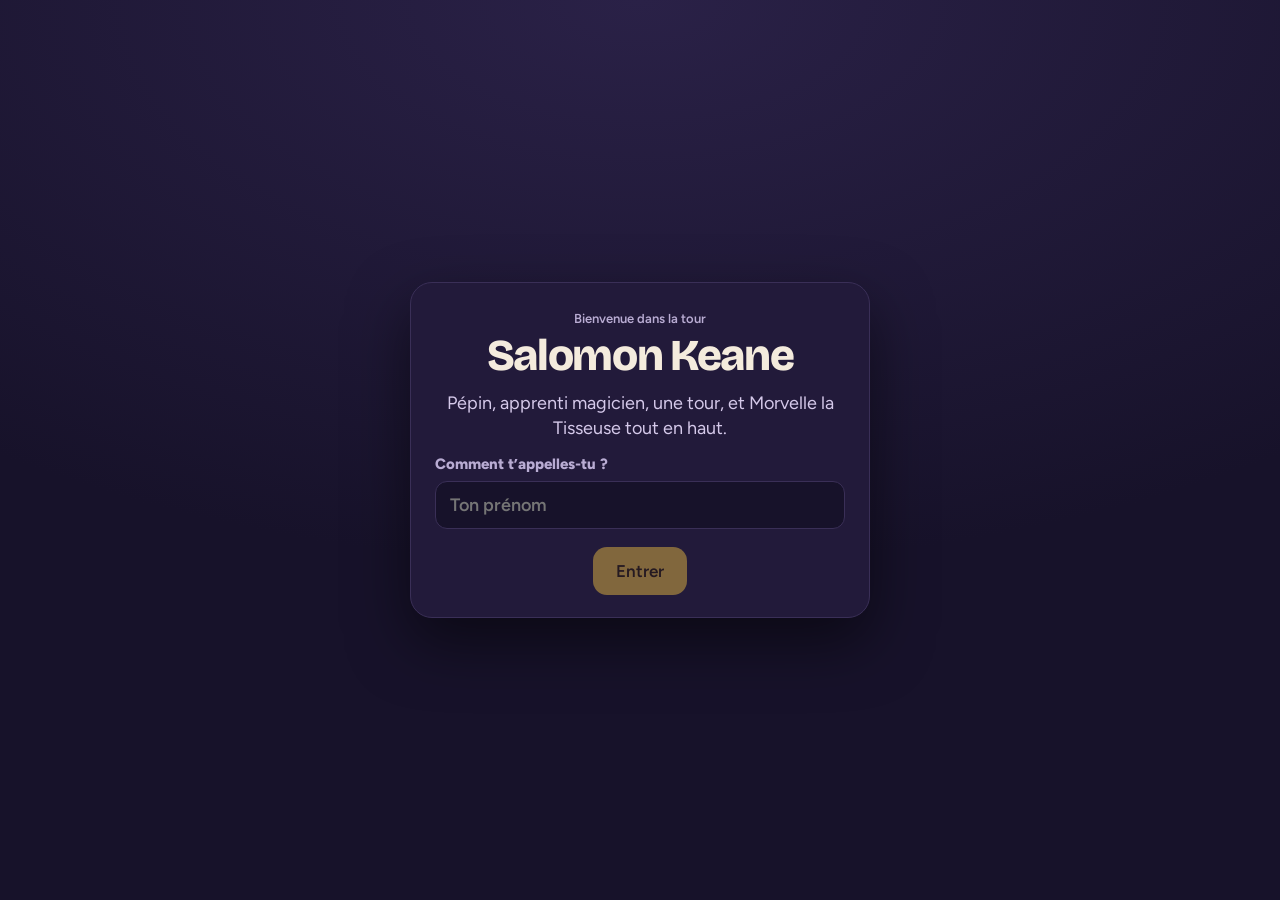
==== commit e5272a85: "Conciles : 143 corrections (design validé, toucher, sauvegarde, fluidité, équilibre, textes) Co-Auth" ====
--- a/index.html
+++ b/index.html
@@ -4,7 +4,7 @@
 <meta charset="utf-8">
 <meta name="viewport" content="width=device-width, initial-scale=1, viewport-fit=cover">
 <title>Salomon Keane</title>
-<meta name="sk-version" content="f2cfeaf-1791712215">
+<meta name="sk-version" content="13f4a5e-1792536680">
 <meta name="description" content="Roguelite d’action : un apprenti magicien gravit la tour de Morvelle la Tisseuse.">
 <meta name="theme-color" content="#24122b">
 <link rel="manifest" href="manifest.webmanifest">
@@ -16,7 +16,7 @@
 <meta name="apple-mobile-web-app-title" content="Salomon Keane">
 <link rel="preconnect" href="https://fonts.googleapis.com">
 <link rel="preconnect" href="https://fonts.gstatic.com" crossorigin>
-<link rel="stylesheet" href="https://fonts.googleapis.com/css2?family=Eczar:wght@600;800&family=Inter:wght@400;500;600;700;800&family=Alegreya+Sans:wght@500;700;800;900&family=Cinzel:wght@600;700&family=Cinzel+Decorative:wght@700&family=Cormorant+Garamond:ital,wght@0,500;0,600;0,700;1,500&family=Sora:wght@600;700&family=Manrope:wght@600;700;800&family=JetBrains+Mono:wght@500&family=Fraunces:opsz,wght@9..144,700;9..144,900&family=Nunito+Sans:opsz,wght@6..12,600;6..12,700;6..12,800&display=swap">
+<link rel="stylesheet" href="https://fonts.googleapis.com/css2?family=Eczar:wght@600;800&family=Inter:wght@400;500;600;700;800&family=Alegreya+Sans:wght@500;700;800;900&family=Cinzel:wght@600;700&family=Cinzel+Decorative:wght@700&family=Cormorant+Garamond:ital,wght@0,500;0,600;0,700;1,500;1,600&family=Sora:wght@600;700&family=Manrope:wght@600;700;800&family=JetBrains+Mono:wght@500&family=Fraunces:opsz,wght@9..144,700;9..144,900&family=Nunito+Sans:opsz,wght@6..12,600;6..12,700;6..12,800&family=Bricolage+Grotesque:opsz,wght@12..96,700;12..96,800&family=Figtree:wght@400;500;600;700&display=swap">
 <link rel="stylesheet" href="ui.css">
 <link rel="stylesheet" href="habillages.css">
 <style>
--- a/ui.css
+++ b/ui.css
@@ -1 +1 @@
-.vk-root [hidden]{display:none!important}.vk-root{--s: 1;--ui-display: "Eczar", Georgia, serif;--ui-body: "Alegreya Sans", "Trebuchet MS", sans-serif;--ui-label: "Alegreya Sans", "Trebuchet MS", sans-serif;--ui-num: "Alegreya Sans", "Arial Black", sans-serif;--ui-fg: #fff3dc;--ui-muted: #cdbfa6;--ui-acc: #e0a630;--ui-line: #2a1838;--ui-panel: #3b3348;--ui-card: #4a4358;--ui-track: #1c1626;--ui-xp: #e0a630;--ui-radius: 10px;--ui-shadow: 0 5px 0 #1c1626, 0 10px 24px rgba(10, 6, 20, .55);--gold-hi: #fff1a8;--gold: #e0a630;--gold-lo: #8a4a16;--life-hi: #f4a3a3;--life: #e0303c;--life-lo: #8c1426;--fuchsia: #ff2d9a;--ivory: #f4ead2;--ink: #2a1838;--parch: #f3e6c8;--cream: #fff3dc;--stone: #5b5470;--stone-hi: #9a94b2;--velvet: #5e1f4a;--velvet-lo: #300c26;--s-apprenti: #e0a630;--s-arcane: #b366ff;--s-braise: #ff7a1a;--s-givre: #5fd4ff;--s-orage: #fff06a;--s-ombre: #4fe39a;--s-none: #9a94b2;--r-commun: #d0cad8;--r-rare: #5aa8ff;--r-epique: #c77dff;--r-legendaire: #ff9a2a;--ink-outline: 0 2px 0 #2a1838, 2px 0 0 #2a1838, -2px 0 0 #2a1838, 0 -2px 0 #2a1838, 1.5px 1.5px 0 #2a1838, -1.5px 1.5px 0 #2a1838, 1.5px -1.5px 0 #2a1838, -1.5px -1.5px 0 #2a1838;position:relative;overflow:hidden;background:#2a2236;color:var(--ui-fg);font-family:var(--ui-body);-webkit-user-select:none;user-select:none;-webkit-tap-highlight-color:transparent;touch-action:none}.vk-root canvas.vk-canvas{position:absolute;inset:0;width:100%;height:100%;display:block}.vk-root[data-da=pixel] canvas.vk-canvas{image-rendering:pixelated}.vk-tilt{position:absolute;inset:0;pointer-events:none;display:none}.vk-root[data-da=diorama] .vk-tilt{display:block}.vk-tilt:before,.vk-tilt:after{content:"";position:absolute;left:0;right:0;height:22%;-webkit-backdrop-filter:blur(3px);backdrop-filter:blur(3px)}.vk-tilt:before{top:0;-webkit-mask-image:linear-gradient(#000,transparent);mask-image:linear-gradient(#000,transparent)}.vk-tilt:after{bottom:0;-webkit-mask-image:linear-gradient(transparent,#000);mask-image:linear-gradient(transparent,#000)}.vk-root svg{display:block}.vk-hud{position:absolute;inset:0;pointer-events:none;font-size:calc(15px * var(--s))}.vk-xp{position:absolute;left:0;right:0;top:0;height:calc(6px * var(--s));background:#1c1626b3}.vk-xp-fill{height:100%;width:0%;background:linear-gradient(180deg,var(--gold-hi),var(--gold) 55%,var(--gold-lo));transition:width .15s linear}.vk-top{position:absolute;left:50%;top:calc(16px * var(--s));transform:translate(-50%);display:grid;justify-items:center;gap:calc(7px * var(--s));width:max-content;max-width:96%}.vk-l1{display:grid;grid-template-columns:calc(120px * var(--s)) auto calc(230px * var(--s));align-items:center;gap:calc(14px * var(--s))}.vk-floor{justify-self:end;font-family:var(--ui-display);font-weight:800;font-size:calc(22px * var(--s));color:var(--cream);text-shadow:var(--ink-outline);white-space:nowrap}.vk-frise{display:flex;align-items:center;gap:calc(5px * var(--s));padding:calc(3px * var(--s)) calc(8px * var(--s));border-radius:99px;background:#1c16269e;border:2px solid var(--ink);box-shadow:0 0 0 1.5px #9a94b28c}.vk-pearl{width:calc(22px * var(--s));height:calc(22px * var(--s));border-radius:50%;display:grid;place-items:center;background:#3a3348;color:var(--stone-hi);border:2px solid var(--ink)}.vk-pearl svg{width:64%;height:64%}.vk-pearl.done{background:#6e5530;color:var(--gold-hi);opacity:.8}.vk-pearl.cur{background:radial-gradient(circle at 35% 30%,var(--gold-hi),var(--gold) 60%,var(--gold-lo));color:var(--ink);box-shadow:0 0 0 2px var(--gold-hi),0 0 10px #fff1a88c;transform:scale(1.12)}.vk-fstar{width:calc(16px * var(--s));height:calc(16px * var(--s));color:var(--gold);filter:drop-shadow(0 1px 0 var(--ink)) drop-shadow(0 -1px 0 var(--ink));opacity:.9}.vk-fstar.done{color:var(--gold-hi);opacity:1}.vk-obj{display:flex;align-items:center;gap:calc(7px * var(--s))}.vk-obj-ico{width:calc(20px * var(--s));height:calc(20px * var(--s));color:var(--cream);filter:drop-shadow(0 1.5px 0 var(--ink)) drop-shadow(0 -1px 0 var(--ink)) drop-shadow(1px 0 0 var(--ink)) drop-shadow(-1px 0 0 var(--ink))}.vk-obj-bar{position:relative;width:calc(78px * var(--s));height:calc(9px * var(--s));border-radius:99px;background:#1c1626cc;border:2px solid var(--ink)}.vk-obj-fill{position:absolute;inset:0 auto 0 0;width:0;border-radius:inherit;background:linear-gradient(180deg,var(--gold-hi),var(--gold));transition:width .2s}.vk-obj-bar i{position:absolute;top:50%;width:calc(11px * var(--s));height:calc(11px * var(--s));margin:calc(-5.5px * var(--s)) 0 0 calc(-5.5px * var(--s));border-radius:50% 50% 50% 0;transform:rotate(-45deg);background:#3a2230;border:1.5px solid var(--ink)}.vk-obj-bar i.on{background:var(--life);box-shadow:0 0 0 1px var(--gold)}.vk-obj-bar i.beat{animation:vk-beat .5s 1}@keyframes vk-beat{40%{transform:rotate(-45deg) scale(1.7)}}.vk-obj-txt{font-family:var(--ui-num);font-weight:900;font-variant-numeric:lining-nums tabular-nums;font-size:calc(17px * var(--s));color:var(--cream);text-shadow:var(--ink-outline);white-space:nowrap}.vk-bossline{display:grid;justify-items:center;gap:calc(5px * var(--s))}.vk-boss-name{font-family:var(--ui-display);font-weight:800;font-size:calc(20px * var(--s));color:var(--cream);text-shadow:var(--ink-outline)}.vk-boss-bar{position:relative;width:min(calc(440px * var(--s)),60vw);height:calc(14px * var(--s));border-radius:6px;background:var(--velvet-lo);border:3px solid var(--ink);box-shadow:0 0 0 2px var(--stone-hi);overflow:hidden}.vk-boss-bar>div{height:100%;width:100%;background:linear-gradient(180deg,#fffaf0,var(--ivory) 50%,#d9cdb0);transition:width .15s}.vk-boss-bar>b{position:absolute;left:50%;top:0;bottom:0;width:3px;margin-left:-1.5px;background:var(--ink)}.vk-star{display:flex;align-items:center;gap:.4em;font-weight:700;font-size:calc(15px * var(--s));color:var(--cream);text-shadow:var(--ink-outline);white-space:nowrap}.vk-star>svg{display:inline-block;vertical-align:-.2em;width:1.15em;height:1.15em;margin-right:.3em;color:var(--gold);filter:drop-shadow(0 1.5px 0 var(--ink)) drop-shadow(0 -1px 0 var(--ink));flex:none}.vk-star b{display:inline-flex;align-items:center;gap:.25em;color:color-mix(in srgb,var(--sc) 70%,#fff)}.vk-star b svg{width:1.2em;height:1.2em;color:var(--sc);filter:drop-shadow(0 1.5px 0 var(--ink)) drop-shadow(0 -1px 0 var(--ink))}.vk-star b.q{display:inline-grid;place-items:center;width:1.4em;height:1.4em;border-radius:50%;border:2px dashed var(--cream);font-family:var(--ui-display)}.vk-plaque{margin-top:calc(2px * var(--s));padding:.38em 1.1em;font-weight:700;font-size:calc(16px * var(--s));color:var(--cream);background:linear-gradient(180deg,#6a6380,var(--stone) 50%,#4a4360);border:2px solid var(--ink);border-radius:8px;box-shadow:inset 0 1px #ffffff40,0 3px 0 var(--ink);text-shadow:0 1.5px 0 var(--ink);white-space:nowrap;opacity:0;transform:translateY(-4px);transition:opacity .2s,transform .2s}.vk-plaque.show{opacity:1;transform:none}.vk-over{position:absolute;left:0;top:0;will-change:transform}.vk-bubble{position:absolute;left:0;bottom:0;transform:translate(-50%);padding:.35em .8em;font-weight:700;font-size:calc(15px * var(--s));color:var(--ink);background:var(--parch);border:2px solid var(--ink);border-radius:8px;white-space:nowrap;box-shadow:0 3px #2a183880;animation:vk-pop .25s}.vk-bubble:after{content:"";position:absolute;left:50%;bottom:-8px;margin-left:-6px;border:6px solid transparent;border-top-color:var(--ink);border-bottom:0}.vk-mult{position:absolute;left:0;bottom:0;transform:translate(-50%);font-family:var(--ui-num);font-weight:900;font-size:calc(15px * var(--s));color:var(--gold-hi);text-shadow:var(--ink-outline);opacity:.9}@keyframes vk-pop{0%{transform:translate(-50%) scale(.6);opacity:0}}.vk-arrow{position:absolute;left:0;top:0;width:0;height:0}.vk-arrow span{position:absolute;left:calc(-16px * var(--s));top:calc(-16px * var(--s));width:calc(32px * var(--s));height:calc(32px * var(--s));display:grid;place-items:center;border-radius:50%;background:var(--parch);border:2px solid var(--ink);color:var(--ink)}.vk-arrow span svg{width:66%;height:66%}.vk-arrow[data-kind=rideaux] span{color:var(--gold-lo)}.vk-arrow-tip{position:absolute;left:0;top:0;width:0;height:0}.vk-arrow-tip:before{content:"";position:absolute;left:calc(16px * var(--s));top:calc(-7px * var(--s));border:calc(7px * var(--s)) solid transparent;border-left:calc(12px * var(--s)) solid var(--ink);border-right:0}.vk-console{position:absolute;left:50%;bottom:calc(12px * var(--s));transform:translate(-50%);display:flex;align-items:center;gap:calc(9px * var(--s));padding:calc(6px * var(--s)) calc(12px * var(--s));border-radius:14px;background:linear-gradient(180deg,#5e1f4ae0,#300c26e6);border:3px solid var(--ink);box-shadow:0 0 0 2px var(--stone),0 5px 0 2px #1c162699}.vk-c-form{position:relative;display:flex;align-items:center;gap:calc(7px * var(--s));padding-right:calc(8px * var(--s));border-right:2px dashed rgba(243,230,200,.25)}.vk-c-med{width:calc(46px * var(--s));height:calc(46px * var(--s));border-radius:50%;display:grid;place-items:center;color:#fff6e0;border:3px solid var(--ink);background:radial-gradient(circle at 35% 30%,color-mix(in srgb,var(--sc) 70%,#fff),var(--sc) 45%,color-mix(in srgb,var(--sc) 45%,#1c1626));box-shadow:0 0 0 2px var(--gold)}.vk-c-med svg{width:60%;height:60%;filter:drop-shadow(0 1.5px 0 var(--ink))}.vk-c-form.shield .vk-c-med{box-shadow:0 0 0 2px var(--gold),0 0 0 5px #5fd4ff8c}.vk-c-hp{font-family:var(--ui-num);font-weight:900;font-variant-numeric:lining-nums tabular-nums;font-size:calc(18px * var(--s));color:var(--cream);text-shadow:var(--ink-outline);white-space:nowrap}.vk-root.vk-low .vk-c-hp{color:var(--life-hi);animation:vk-throb 1s infinite}@keyframes vk-throb{50%{transform:scale(1.12)}}.vk-c-tir,.vk-slot{position:relative;width:calc(38px * var(--s));height:calc(38px * var(--s));border-radius:50%;display:grid;place-items:center;color:#fff6e0;border:2.5px solid var(--ink);background:radial-gradient(circle at 35% 30%,color-mix(in srgb,var(--sc, var(--stone)) 55%,#5b5470),#2c2738 78%);box-shadow:0 0 0 1.5px var(--stone-hi)}.vk-c-tir svg,.vk-slot svg{width:58%;height:58%;filter:drop-shadow(0 1.5px 0 var(--ink))}.vk-c-slots{display:flex;gap:calc(6px * var(--s))}.vk-slot:after{content:"";position:absolute;inset:-5px;border-radius:50%;background:conic-gradient(var(--sc) calc(var(--p, 1) * 1turn),transparent 0);-webkit-mask:radial-gradient(circle,transparent calc(50% - 3px),#000 calc(50% - 2.5px));mask:radial-gradient(circle,transparent calc(50% - 3px),#000 calc(50% - 2.5px));opacity:.9}.vk-slot.empty{background:#1c162680;border:2px dashed rgba(243,230,200,.45);box-shadow:none}.vk-slot.empty:after,.vk-slot.tir:after{display:none}.vk-c-blink{display:grid;justify-items:center}.vk-blink-dial{width:calc(46px * var(--s));height:calc(46px * var(--s));border-radius:50%;border:2.5px solid var(--ink);background:conic-gradient(var(--gold) calc(var(--p, 1) * 1turn),#1c1626 0);display:grid;place-items:center;box-shadow:0 0 0 1.5px var(--stone-hi)}.vk-blink-dial span{width:76%;height:76%;border-radius:50%;background:#3b3348;display:grid;place-items:center;font-weight:800;font-size:calc(10.5px * var(--s));color:var(--cream);letter-spacing:.02em}.vk-c-ult{position:relative;width:calc(54px * var(--s));height:calc(54px * var(--s));display:grid;place-items:center}.vk-c-ult svg{position:absolute;inset:0;width:100%;height:100%;overflow:visible}.vk-c-ult .ring-bg{fill:#2c2738;stroke:var(--ink);stroke-width:7}.vk-c-ult .ring{fill:none;stroke:var(--uc, var(--gold));stroke-width:5;stroke-linecap:round;transform:rotate(-90deg);transform-origin:50% 50%;transition:stroke-dashoffset .2s}.vk-ult-core{position:relative;width:52%;height:52%;color:var(--uc, var(--gold));filter:drop-shadow(0 1.5px 0 var(--ink))}.vk-ult-key{position:absolute;right:calc(-4px * var(--s));bottom:calc(-4px * var(--s));min-width:calc(18px * var(--s));padding:0 .25em;border-radius:5px;background:var(--parch);color:var(--ink);border:1.5px solid var(--ink);font-weight:900;font-size:calc(11px * var(--s));text-align:center;line-height:1.35}.vk-c-ult.locked .ring-bg{fill:#1c162680;stroke:#f3e6c873;stroke-width:2;stroke-dasharray:4 4}.vk-c-ult.locked .ring,.vk-c-ult.locked .vk-ult-key{display:none}.vk-c-ult.locked .vk-ult-core{color:var(--gold);opacity:.75;width:40%;height:40%}.vk-c-ult.ready .ring{filter:drop-shadow(0 0 4px var(--uc))}.vk-c-ult.useful{animation:vk-throb .9s infinite}.deny{animation:vk-deny .28s!important}@keyframes vk-deny{25%{translate:-4px 0}75%{translate:4px 0}}.vk-root.vk-low .vk-hud:before{content:"";position:absolute;inset:0;box-shadow:inset 0 0 0 4px #8c1426bf,inset 0 0 24px #8c142659;animation:vk-lowpulse 1s infinite}@keyframes vk-lowpulse{50%{opacity:.35}}.vk-titlecard{position:absolute;inset:0;display:grid;place-items:center;pointer-events:auto;background:linear-gradient(180deg,transparent 28%,rgba(28,12,40,.78) 40%,rgba(28,12,40,.78) 60%,transparent 72%);animation:vk-fade .25s}.vk-titlecard .tc-in{text-align:center}.vk-titlecard .tc-name{font-family:var(--ui-display);font-weight:800;font-size:calc(46px * var(--s));color:var(--cream);text-shadow:0 3px 0 var(--ink),0 0 24px color-mix(in srgb,var(--sc, var(--gold)) 70%,transparent);animation:vk-rise .4s cubic-bezier(.3,1.4,.6,1)}.vk-titlecard.boss .tc-name{color:var(--ivory);text-shadow:0 3px 0 var(--ink),0 0 30px rgba(244,234,210,.4)}.vk-titlecard .tc-sub{margin-top:.3em;font-weight:700;font-size:calc(17px * var(--s));color:var(--gold-hi);text-shadow:0 2px 0 var(--ink)}@keyframes vk-fade{0%{opacity:0}}@keyframes vk-rise{0%{transform:translateY(14px) scale(.94);opacity:0}}.vk-overlay{position:absolute;inset:0;display:grid;place-items:center;padding:16px;background:#300c2680;-webkit-backdrop-filter:blur(3px);backdrop-filter:blur(3px);pointer-events:auto;overflow-y:auto;animation:vk-fade .2s}.vk-panel{width:min(1000px,100%);display:grid;gap:calc(16px * var(--s));justify-items:center;text-align:center}.vk-h{font-family:var(--ui-display);font-weight:800;font-size:calc(34px * var(--s));line-height:1.05;margin:0;color:var(--cream);text-shadow:0 3px 0 var(--ink),0 6px 18px rgba(0,0,0,.5);text-wrap:balance}.vk-sub{margin:0;font-weight:700;color:var(--gold-hi);font-size:calc(16px * var(--s));text-shadow:0 2px 0 var(--ink);text-wrap:balance}.vk-btns{display:flex;flex-wrap:wrap;gap:12px;justify-content:center}.vk-btns.split{justify-content:space-between;width:min(620px,100%)}.vk-btn{font-family:var(--ui-display);font-weight:800;font-size:calc(17px * var(--s));min-height:44px;padding:.5em 1.4em;color:#fff7e0;border:3px solid var(--ink);border-radius:12px;cursor:pointer;background:linear-gradient(180deg,#7d7590 0%,var(--stone) 45%,#463f58 100%);box-shadow:inset 0 2px #ffffff47,inset 0 -3px #00000040,0 4px 0 var(--ink);text-shadow:0 2px 0 var(--ink);transition:transform .08s,box-shadow .08s}.vk-btn:hover,.vk-btn:focus-visible,.vk-btn.focus{outline:3px solid var(--ivory);outline-offset:2px}.vk-btn:active{transform:translateY(3px);box-shadow:inset 0 2px #fff3,0 1px 0 var(--ink)}.vk-btn.on{background:linear-gradient(180deg,var(--gold-hi),var(--gold) 45%,#b8701c);color:#3a1c06;text-shadow:0 1px 0 rgba(255,250,220,.6)}.vk-btn.danger{background:linear-gradient(180deg,#6e2a58,var(--velvet) 45%,var(--velvet-lo));color:#f3d9e6}.vk-btn[aria-disabled=true]{opacity:.55}.vk-btn.vk-fill{background:linear-gradient(90deg,var(--gold) 0 50%,#5b5470 50% 100%) 100% 0 / 200% 100% no-repeat;animation:vk-fill 1s linear forwards}@keyframes vk-fill{to{background-position:0 0}}.vk-box{background:var(--parch);color:var(--ink);border:3px solid var(--ink);border-radius:12px;padding:calc(14px * var(--s)) calc(16px * var(--s));text-align:left;box-shadow:0 5px #1c16268c}.vk-box h3{margin:0 0 .5em;font-family:var(--ui-display);font-weight:800;font-size:calc(17px * var(--s));color:var(--velvet)}.vk-box p{margin:.35em 0;font-size:calc(15px * var(--s));line-height:1.35}.vk-box b[style]{display:inline-flex;align-items:center;gap:.2em}.vk-box b[style] svg{width:1.15em;height:1.15em;color:color-mix(in srgb,var(--sc) 75%,var(--ink))}.vk-note{font-size:max(13px,calc(14px * var(--s)));color:#4a3a52;line-height:1.4}.vk-note small{font-size:.92em;color:#6a5a6a}.vk-cardsp{gap:calc(14px * var(--s))}.vk-cards{display:grid;grid-template-columns:repeat(3,minmax(0,calc(230px * var(--s))));justify-content:center;gap:calc(26px * var(--s));width:100%;padding-bottom:calc(26px * var(--s))}.vk-cards.n2{grid-template-columns:repeat(2,minmax(0,calc(250px * var(--s))));gap:calc(60px * var(--s))}.vk-card{--sc: var(--s-none);--frame: linear-gradient(180deg, #8f89a6, #5b5470 45%, #3e3952);position:relative;display:flex;flex-direction:column;align-items:center;gap:calc(7px * var(--s));padding:calc(16px * var(--s)) calc(14px * var(--s)) calc(12px * var(--s));min-height:calc(318px * var(--s));color:var(--cream);font:inherit;text-align:center;cursor:pointer;border:5px solid transparent;border-radius:14px;background:radial-gradient(120% 75% at 50% 30%,color-mix(in srgb,var(--sc) 24%,#3b3348),color-mix(in srgb,var(--sc) 12%,#2c2738)) padding-box,var(--frame) border-box;box-shadow:0 0 0 2px var(--ink),inset 0 2px #fff0c833,0 6px #1c1626,0 12px 26px #0a061480;transition:box-shadow .12s,filter .12s}.vk-card.rare{--frame: linear-gradient(180deg, #d6dbe6, #8a90a0 40%, #4a4f5e 55%, #9aa0b0 75%, #3a3e4a)}.vk-card.epique{--frame: linear-gradient(180deg, var(--gold-hi), var(--gold) 35%, var(--gold-lo) 52%, var(--gold) 70%, var(--gold-lo))}.vk-card.forme{--frame: linear-gradient(180deg, color-mix(in srgb, var(--sc) 60%, #fff), var(--sc) 40%, color-mix(in srgb, var(--sc) 40%, #1c1626));min-height:calc(360px * var(--s))}.deal .vk-card{animation:vk-deal .38s cubic-bezier(.34,1.56,.64,1) backwards}.deal .vk-card:nth-child(2){animation-delay:.06s}.deal .vk-card:nth-child(3){animation-delay:.12s}.vk-card.vk-dealone{animation:vk-deal .38s cubic-bezier(.34,1.56,.64,1) backwards}@keyframes vk-deal{0%{transform:translateY(40px) rotate(-6deg) scale(.9);opacity:0}70%{transform:translateY(-6px) rotate(1.5deg) scale(1.02);opacity:1}to{transform:none}}.vk-card.sel{box-shadow:0 0 0 2px var(--ink),0 0 0 6px var(--ivory),0 0 26px 6px #f4ead28c,0 6px #1c1626}.vk-card.sel:after{content:"✓";position:absolute;top:calc(-14px * var(--s));right:calc(-14px * var(--s));width:calc(28px * var(--s));height:calc(28px * var(--s));display:grid;place-items:center;border-radius:50%;background:var(--ivory);color:var(--ink);border:2px solid var(--ink);font-weight:900;font-size:calc(16px * var(--s))}.vk-root.touch .has-sel .vk-card:not(.sel){filter:brightness(.6)}.vk-card:focus-visible{outline:3px solid var(--ivory);outline-offset:4px}.vk-card .med{width:calc(64px * var(--s));height:calc(64px * var(--s));flex:none;border-radius:50%;display:grid;place-items:center;color:#fff6e0;border:3px solid var(--ink);background:radial-gradient(circle at 35% 30%,color-mix(in srgb,var(--sc) 65%,#fff),var(--sc) 45%,color-mix(in srgb,var(--sc) 45%,#1c1626))}.vk-card .med.stone{background:radial-gradient(circle at 35% 30%,#9a94b2,#5b5470 50%,#3a3348)}.vk-card .med svg{width:58%;height:58%;filter:drop-shadow(0 2px 0 var(--ink))}.vk-card .ttl{font-family:var(--ui-display);font-weight:800;font-size:calc(21px * var(--s));line-height:1.1;text-shadow:0 2px 0 var(--ink);text-wrap:balance}.vk-pips{display:flex;gap:calc(4px * var(--s));justify-content:center;min-height:calc(10px * var(--s))}.vk-pips i{width:calc(10px * var(--s));height:calc(10px * var(--s));border-radius:50%;background:#1c1626;border:1.5px solid var(--ink);box-shadow:0 0 0 1px #f3e6c859}.vk-pips i.on{background:var(--sc)}.vk-pips i.new{box-shadow:0 0 0 2px var(--ivory)}.vk-pips i.gold.on{background:radial-gradient(circle at 35% 30%,var(--gold-hi),var(--gold))}.vk-card .dsc{font-weight:500;font-size:calc(16px * var(--s));line-height:1.3;text-wrap:pretty}.vk-card .foot{margin-top:auto;display:inline-flex;align-items:center;justify-content:center;gap:.3em;padding-top:calc(8px * var(--s));width:100%;border-top:1.5px solid rgba(243,230,200,.22);font-weight:700;font-size:calc(14px * var(--s));color:color-mix(in srgb,var(--sc, #fff) 55%,#fff)}.vk-card .foot svg{width:1.35em;height:1.35em;color:var(--sc);filter:drop-shadow(0 1.5px 0 var(--ink))}.vk-card .foot.dim{color:var(--ui-muted);font-weight:500}.vk-card .foot.ribbon{color:var(--ink);background:var(--parch);border:2px solid var(--ink);border-radius:6px;padding:.2em .5em;width:auto}.vk-card .foot.ribbon>svg{color:var(--gold-lo);filter:none}.vk-card .foot.ribbon b{color:color-mix(in srgb,var(--sc) 60%,var(--ink))}.vk-card .rar{min-height:1.2em;font-weight:800;font-size:calc(12px * var(--s));letter-spacing:.08em;text-transform:uppercase;color:var(--rc, var(--ui-muted))}.vk-card.epique .rar{color:var(--gold-hi)}.vk-card .kb{position:absolute;left:50%;bottom:calc(-34px * var(--s));transform:translate(-50%);width:calc(24px * var(--s));height:calc(24px * var(--s));display:grid;place-items:center;border-radius:6px;background:var(--parch);color:var(--ink);border:2px solid var(--ink);font-weight:900;font-size:calc(14px * var(--s))}.vk-card .vk-port{width:calc(150px * var(--s));height:calc(170px * var(--s))}.vk-cardbar{display:grid;grid-template-columns:1fr auto 1fr;align-items:center;gap:12px;width:min(760px,100%);font-weight:700;font-size:calc(14px * var(--s));color:var(--ui-muted);text-shadow:0 1.5px 0 var(--ink)}.vk-cardbar .vk-esc{justify-self:start}.vk-cardbar .vk-reroll{justify-self:end;font-size:calc(15px * var(--s))}.vk-reroll.armed{outline:3px solid var(--ivory);background:linear-gradient(180deg,#8e86a4,#6a6380)}.vk-hints{color:var(--cream)}.vk-choose{width:50%;min-height:64px}.vk-choose.idle{filter:saturate(.4) brightness(.8)}.vk-mine{display:flex;flex-wrap:wrap;align-items:center;justify-content:center;gap:calc(8px * var(--s));padding:calc(6px * var(--s)) calc(14px * var(--s));border-radius:12px;background:#1c1626b8;border:2px solid var(--ink);box-shadow:0 0 0 1.5px var(--stone)}.vk-mine .lbl{font-family:var(--ui-display);font-weight:800;font-size:calc(14px * var(--s));color:var(--cream);margin-right:.2em}.vk-mine .vk-slot{width:calc(34px * var(--s));height:calc(34px * var(--s))}.vk-mine .vk-slot:after{display:none}.vk-mine .vk-slot .vk-pips{position:absolute;bottom:calc(-7px * var(--s));gap:2px}.vk-mine .vk-slot .vk-pips i{width:calc(6px * var(--s));height:calc(6px * var(--s));box-shadow:none}.vk-runes{display:inline-flex;gap:4px}.vk-rune{position:relative;width:calc(24px * var(--s));height:calc(24px * var(--s));display:grid;place-items:center;border-radius:6px;background:#3a3348;color:var(--cream);border:1.5px solid var(--ink)}.vk-rune svg{width:70%;height:70%}.vk-rune sub{position:absolute;right:-4px;bottom:-4px;font-size:12px;line-height:1;font-weight:900}.vk-star.in{font-size:calc(14px * var(--s))}.vk-book{width:min(980px,100%)}.vk-book-head{display:flex;align-items:baseline;gap:.6em}.vk-grim{display:grid;grid-template-columns:minmax(0,1.25fr) minmax(0,1fr);gap:calc(14px * var(--s));width:100%}.vk-row{display:grid;grid-template-columns:calc(26px * var(--s)) minmax(0,1fr);gap:.6em;align-items:start;padding:.3em 0;font-size:calc(15px * var(--s));line-height:1.3;border-bottom:1px dashed rgba(42,24,56,.2)}.vk-row>svg{width:100%;color:color-mix(in srgb,var(--sc) 75%,var(--ink))}.vk-row small{display:block;color:#6a5a6a;font-size:.9em}.vk-row span{display:block}.vk-row .vk-pips{display:inline-flex;vertical-align:middle;margin-left:.3em}.vk-row .vk-pips i{box-shadow:none;border-color:var(--ink);background:#d8ccb0}.vk-row .vk-pips i.on{background:var(--sc)}.vk-row .vk-pips i.new{box-shadow:none}.vk-row.empty .vk-slot{width:calc(22px * var(--s));height:calc(22px * var(--s));border-color:#2a183866}.vk-box .vk-star{color:var(--ink);text-shadow:none;white-space:normal;flex-wrap:wrap}.vk-box .vk-star b{color:color-mix(in srgb,var(--sc) 60%,var(--ink))}.vk-box .vk-star b.q{border-color:var(--ink)}.vk-endgrid{display:grid;grid-template-columns:repeat(3,minmax(0,1fr));gap:calc(14px * var(--s));width:100%}.vk-endgrid.two{grid-template-columns:repeat(2,minmax(0,1fr));width:min(700px,100%)}.vk-confirm{width:min(520px,100%);padding:calc(22px * var(--s));border-radius:14px;background:linear-gradient(180deg,#6a6380,var(--stone) 40%,#463f58);border:3px solid var(--ink);box-shadow:0 6px 0 var(--ink)}.vk-confirm .vk-sub{color:var(--cream)}.vk-confirm .vk-btns.split{width:100%}.vk-root.vk-title .vk-hud,.vk-root.vk-title .vk-touch{display:none}.vk-ov-title{background:linear-gradient(180deg,#1c0c2840,#1c0c28b3);-webkit-backdrop-filter:none;backdrop-filter:none}.vk-titlep{gap:calc(10px * var(--s))}.vk-logo{font-family:var(--ui-display);font-weight:800;font-size:calc(84px * var(--s));line-height:.95;margin:0;color:var(--cream);text-shadow:0 4px 0 var(--ink),0 8px 30px rgba(0,0,0,.6);text-wrap:balance}.vk-tag{margin:0 0 calc(18px * var(--s));font-weight:700;font-size:calc(20px * var(--s));color:var(--gold-hi);text-shadow:0 2px 0 var(--ink)}.vk-play{min-width:calc(220px * var(--s));font-size:calc(22px * var(--s))}.vk-touch{position:absolute;inset:0;pointer-events:none;display:none}.vk-root.touch .vk-touch{display:block}.vk-joy{position:absolute;width:110px;height:110px;margin:-55px 0 0 -55px;border-radius:50%;border:3px solid rgba(243,230,200,.6);background:#1c162640;opacity:0;transition:opacity .15s}.vk-joy.on{opacity:1}.vk-joy i{position:absolute;left:50%;top:50%;width:46px;height:46px;margin:-23px 0 0 -23px;border-radius:50%;background:radial-gradient(circle at 35% 30%,var(--gold-hi),var(--gold));border:3px solid var(--ink)}.vk-tbtn{position:absolute;pointer-events:auto;border-radius:50%;border:3px solid var(--ink);color:var(--cream);font-family:var(--ui-label);font-weight:800;font-size:14px;background:radial-gradient(circle at 35% 30%,#7d7590,var(--stone) 55%,#3a3348);box-shadow:0 4px 0 var(--ink);touch-action:none}.vk-tbtn span{position:relative;text-shadow:0 1.5px 0 var(--ink)}.vk-t-blink{width:72px;height:72px;right:calc(16px + env(safe-area-inset-right));bottom:calc(16px + env(safe-area-inset-bottom));background:radial-gradient(circle,#3b3348 58%,transparent 59%),conic-gradient(var(--gold) calc(var(--p, 1) * 1turn),#1c1626 0)}.vk-t-ult{width:64px;height:64px;right:calc(104px + env(safe-area-inset-right));bottom:calc(72px + env(safe-area-inset-bottom));background:radial-gradient(circle,#3b3348 56%,transparent 57%),conic-gradient(var(--uc, var(--gold)) calc(var(--p, 0) * 1turn),#1c1626 0)}.vk-t-ult.locked{background:#1c162680;border:2px dashed rgba(243,230,200,.5);box-shadow:none}.vk-t-ult.locked span{opacity:.6}.vk-t-ult.useful{animation:vk-throb .9s infinite}.vk-t-pause{width:48px;height:48px;right:calc(12px + env(safe-area-inset-right));top:calc(12px + env(safe-area-inset-top));font-size:15px}.vk-has-overlay .vk-tbtn,.vk-has-overlay .vk-joy{display:none}.vk-t-vitesse{width:48px;height:48px;right:calc(12px + env(safe-area-inset-right));top:calc(12px + env(safe-area-inset-top));font-size:15px;font-weight:900;padding:0;z-index:4}.vk-root.touch .vk-t-vitesse{width:40px;height:40px;right:calc(15px + env(safe-area-inset-right));top:calc(66px + env(safe-area-inset-top));font-size:15px}.vk-t-portail{display:flex;align-items:center;justify-content:center;width:48px;height:48px;right:calc(12px + env(safe-area-inset-right));top:calc(68px + env(safe-area-inset-top));padding:0;z-index:4;flex-direction:column;gap:0;opacity:.8}.vk-root.touch .vk-t-portail{width:40px;height:40px;right:calc(15px + env(safe-area-inset-right));top:calc(114px + env(safe-area-inset-top))}.vk-t-portail svg{width:20px;height:20px}.vk-t-portail b{font-size:11px;font-weight:900;line-height:1;letter-spacing:.02em;margin-top:-1px}.vk-t-portail.on{opacity:1;color:var(--gold-hi);border-color:var(--gold);box-shadow:0 0 0 2px #14081ecc,0 0 14px #e0a6308c}.vk-t-vitesse .vk-t-vtxt{font-variant-numeric:tabular-nums;letter-spacing:-.02em}.vk-t-vitesse.on{color:var(--gold-hi);border-color:var(--gold);box-shadow:0 0 0 2px #14081ecc,0 0 14px #e0a6308c}.vk-root.touch .vk-c-tir,.vk-root.touch .vk-c-slots,.vk-root.touch .vk-c-blink,.vk-root.touch .vk-c-ult{display:none}.vk-root.touch .vk-console{left:calc(12px + env(safe-area-inset-left));top:calc(14px + env(safe-area-inset-top));bottom:auto;transform:none;padding:4px 8px}.vk-root.touch .vk-c-form{border:0;padding:0}.vk-root.touch .vk-c-med{width:34px;height:34px}.vk-root.touch .vk-hud{font-size:max(14px,calc(15px * var(--s)))}.vk-root.touch .vk-star,.vk-root.touch .vk-plaque,.vk-root.touch .vk-bubble,.vk-root.touch .vk-card .dsc,.vk-root.touch .vk-card .foot,.vk-root.touch .vk-hints,.vk-root.touch .vk-box p,.vk-root.touch .vk-row{font-size:max(14px,1em)}.vk-root.touch .vk-c-hp,.vk-root.touch .vk-obj-txt,.vk-root.touch .vk-floor{font-size:max(16px,calc(17px * var(--s)))}.vk-root.touch .vk-btn{font-size:max(16px,calc(17px * var(--s)));min-height:48px}.vk-root.touch .vk-mine .lbl,.vk-root.touch .vk-sub{font-size:max(14px,1em)}.vk-root.touch .vk-card .rar{font-size:max(12px,1em)}.vk-root.touch .vk-h{font-size:max(24px,calc(34px * var(--s)))}.vk-root.portrait .vk-top{top:calc(10px + env(safe-area-inset-top));width:100%;padding:0 64px 0 12px;box-sizing:border-box}.vk-root.portrait .vk-l1{grid-template-columns:auto auto;justify-content:center;row-gap:6px}.vk-root.portrait .vk-floor{justify-self:center}.vk-root.portrait .vk-obj{grid-column:1 / -1;justify-self:center}.vk-root.portrait .vk-star{display:block;white-space:normal;text-align:center;padding:0 8px}.vk-root.portrait .vk-star b{display:inline}.vk-root.portrait .vk-star b svg{display:inline-block;vertical-align:-.2em}.vk-root.portrait.touch .vk-l1{justify-self:stretch;justify-content:center;padding:0 54px 0 92px}.vk-root.portrait .vk-pearl{width:18px;height:18px}.vk-root.portrait .vk-l1{gap:8px}.vk-root.portrait.touch .vk-console{top:calc(8px + env(safe-area-inset-top));left:calc(8px + env(safe-area-inset-left));padding:2px 6px 2px 2px}.vk-root.portrait.touch .vk-c-med{width:28px;height:28px;border-width:2px}.vk-root.touch .vk-overlay{place-items:end center;padding:12px 12px calc(16px + env(safe-area-inset-bottom))}.vk-root.touch .vk-ov-confirm{place-items:center}.vk-root.portrait .vk-cards{grid-template-columns:minmax(0,1fr);gap:10px;padding-bottom:0}.vk-root.portrait .vk-card{min-height:88px;display:grid;grid-template-columns:52px minmax(0,1fr) auto;grid-template-areas:"med ttl pips" "med dsc dsc" "med foot rar";align-items:center;justify-items:start;text-align:left;gap:2px 10px;padding:10px 12px;border-width:4px}.vk-root.portrait .vk-card .med{grid-area:med;width:48px;height:48px}.vk-root.portrait .vk-card .ttl{grid-area:ttl;font-size:18px}.vk-root.portrait .vk-card .vk-pips{grid-area:pips}.vk-root.portrait .vk-card .dsc{grid-area:dsc}.vk-root.portrait .vk-card .foot{grid-area:foot;border:0;padding:0;justify-content:start;width:auto;margin:0}.vk-root.portrait .vk-card .rar{grid-area:rar}.vk-root.portrait .vk-card.forme{grid-template-columns:90px minmax(0,1fr);grid-template-areas:"med ttl" "med dsc" "med foot"}.vk-root.portrait .vk-card .vk-port{grid-area:med;width:90px;height:100px}.vk-root.portrait .vk-cardsp{display:flex;flex-direction:column}.vk-root.portrait .vk-cardsp .vk-h{order:-2}.vk-root.portrait .vk-cardsp>.vk-sub{order:-2;margin-top:4px}.vk-root.portrait .vk-cardsp .vk-mine{order:-1}.vk-root.portrait .vk-choose{align-self:center}.vk-root.portrait .vk-cardbar{grid-template-columns:1fr auto}.vk-root.portrait .vk-cardbar .vk-esc{display:none}.vk-root.portrait .vk-grim,.vk-root.portrait .vk-endgrid{grid-template-columns:minmax(0,1fr)}.vk-root.portrait .vk-logo{font-size:54px}@media (max-width: 720px){.vk-cards,.vk-grim,.vk-endgrid{grid-template-columns:minmax(0,1fr)}}.vk-root[data-da=velours] .vk-card{background:radial-gradient(120% 80% at 50% 0%,#4a1027,#22050f 70%);border:1px solid #d4a537;box-shadow:inset 0 0 0 4px #22050f,inset 0 0 0 5px #d4a5378c,var(--ui-shadow)}.vk-root[data-da=velours] .vk-overlay{background:radial-gradient(ellipse at center,#280614b8,#060004eb)}.vk-root[data-da=velours] .vk-logo{color:#f3e6cc;font-family:Cinzel Decorative,Cinzel,Georgia,serif}.vk-root[data-da=diorama]{--ui-display: "Fredoka", "Trebuchet MS", sans-serif;--ui-body: "Nunito", "Trebuchet MS", sans-serif;--ui-fg: #20263a;--ui-muted: #5c6580;--ui-acc: #2f6fe0;--ui-line: #20263a;--ui-panel: #f4efe2;--ui-card: #fbf7ec;--ui-hp: #e83e5a;--ui-hp2: #ff7088;--ui-xp: #7bd94a;--ui-track: #c9c2b0;--ui-radius: 16px;--ui-shadow: 0 6px 0 #20263a;--s-arcane: #b44fe0;--s-braise: #f05a1e;--s-givre: #1fa8e0;--s-orage: #e0b000;--s-ombre: #22a65a;--s-none: #2f6fe0;--r-commun: #8a8a8a;--r-rare: #2f6fe0;--r-epique: #b44fe0;--r-legendaire: #e0a000}.vk-root[data-da=diorama] .vk-slot{border-width:3px;border-radius:14px;box-shadow:0 4px #20263a}.vk-root[data-da=diorama] .vk-card{border-width:4px;border-color:var(--ui-line);border-top:10px solid var(--rc, var(--ui-line))}.vk-root[data-da=diorama] .vk-card .tag{font-weight:800}.vk-root[data-da=diorama] .vk-overlay{background:#20263a8c}.vk-root[data-da=diorama] .vk-logo small{color:#ffe35c;text-shadow:0 2px 0 #20263a}.vk-root[data-da=diorama] .vk-btn{border-width:3px;box-shadow:0 4px #20263a;font-weight:700}.vk-root[data-da=neon]{--ui-display: "Audiowide", "Arial Black", sans-serif;--ui-body: "Chakra Petch", Arial, sans-serif;--ui-fg: #e8f6ff;--ui-muted: #7f8cc0;--ui-acc: #38c6ff;--ui-line: #38c6ff;--ui-panel: rgba(4, 6, 20, .7);--ui-card: rgba(6, 8, 26, .88);--ui-hp: #ff2a6d;--ui-hp2: #ff2a6d;--ui-xp: #5dff8a;--ui-track: rgba(56, 198, 255, .08);--ui-radius: 0;--ui-shadow: 0 0 22px rgba(56, 198, 255, .25);--s-arcane: #b06bff;--s-braise: #ff8a1c;--s-givre: #3ff0ff;--s-orage: #fff04d;--s-ombre: #3dff9a;--s-none: #38c6ff;--r-commun: #5a6a9a;--r-rare: #38c6ff;--r-epique: #b06bff;--r-legendaire: #fff04d}.vk-root[data-da=neon] .vk-card{border:1px solid var(--rc);box-shadow:0 0 18px color-mix(in srgb,var(--rc) 50%,transparent),inset 0 0 22px color-mix(in srgb,var(--rc) 18%,transparent);clip-path:polygon(14px 0,100% 0,100% calc(100% - 14px),calc(100% - 14px) 100%,0 100%,0 14px)}.vk-root[data-da=neon] .vk-card .ico svg{filter:drop-shadow(0 0 6px currentColor)}.vk-root[data-da=neon] .vk-overlay{background:#02020ac7}.vk-root[data-da=neon] .vk-slot svg{filter:drop-shadow(0 0 4px currentColor)}.vk-root[data-da=encre]{--ui-display: "IM Fell English SC", Georgia, serif;--ui-body: "IM Fell English", Georgia, serif;--ui-fg: #1f1a16;--ui-muted: #6b5a45;--ui-acc: #b0306a;--ui-line: #1f1a16;--ui-panel: #efe3c8;--ui-card: #f3e8cf;--ui-hp: #b0306a;--ui-hp2: #d0507a;--ui-xp: #d4a017;--ui-track: rgba(31, 26, 22, .08);--ui-radius: 2px;--ui-shadow: 3px 4px 0 rgba(31, 26, 22, .25);--s-arcane: #7f3fd6;--s-braise: #e2541b;--s-givre: #1f8fd1;--s-orage: #b88600;--s-ombre: #1f8a52;--s-none: #1f1a16;--r-commun: #6b5a45;--r-rare: #1f8fd1;--r-epique: #7f3fd6;--r-legendaire: #b0306a}.vk-root[data-da=encre] .vk-card{border:1.5px solid #1f1a16;box-shadow:inset 0 0 0 4px #f3e8cf,inset 0 0 0 5px #1f1a1680,var(--ui-shadow);background:#f3e8cf radial-gradient(circle at 70% 20%,rgba(176,48,106,.07),transparent 60%)}.vk-root[data-da=encre] .vk-card:nth-child(1){rotate:-1.2deg}.vk-root[data-da=encre] .vk-card:nth-child(3){rotate:1deg}.vk-root[data-da=encre] .vk-card .ttl{font-size:calc(21px * var(--s))}.vk-root[data-da=encre] .vk-overlay{background:#e9dcc1d1}.vk-root[data-da=encre] .vk-slot{background:#f3e8cf}.vk-root[data-da=pixel]{--ui-display: "Silkscreen", "Courier New", monospace;--ui-body: "Pixelify Sans", "Courier New", monospace;--ui-fg: #f4f4f4;--ui-muted: #94b0c2;--ui-acc: #ffcd75;--ui-line: #f4f4f4;--ui-panel: #1a1c2c;--ui-card: #29366f;--ui-hp: #b13e53;--ui-hp2: #ef7d57;--ui-xp: #a7f070;--ui-track: #333c57;--ui-radius: 0;--ui-shadow: 4px 4px 0 #1a1c2c;--s-arcane: #c46be0;--s-braise: #ef7d57;--s-givre: #73eff7;--s-orage: #ffe14d;--s-ombre: #38b764;--s-none: #ffcd75;--r-commun: #94b0c2;--r-rare: #41a6f6;--r-epique: #c46be0;--r-legendaire: #ffcd75}.vk-root[data-da=pixel] .vk-card{border:4px solid var(--rc);box-shadow:6px 6px #1a1c2c}.vk-root[data-da=pixel] .vk-card:hover,.vk-root[data-da=pixel] .vk-card.sel{transform:translate(-3px,-3px);box-shadow:9px 9px #1a1c2c}.vk-root[data-da=pixel] svg{shape-rendering:crispEdges}.vk-root[data-da=pixel] .vk-overlay{background:#1a1c2cdb}.vk-root[data-da=pixel] .vk-logo{font-size:calc(58px * var(--s))}.vk-root[data-da=velours]{--ui-display: "Cinzel", Georgia, serif;--ui-body: "Cormorant Garamond", Georgia, serif;--ui-acc: #d4a537;--s-arcane: #c77dff;--s-braise: #ff7a1a;--s-givre: #7fd8ff;--s-orage: #ffe14d;--s-ombre: #59f5a0;--r-commun: #9b8b6c;--r-rare: #7fb2ff;--r-epique: #c77dff}.vk-root[data-da=vheroique]{--stone: #5a3a56}.vk-root[data-da=vheroique] .vk-overlay{background:#2e0e288c}@media (prefers-reduced-motion: reduce){.vk-card,.vk-xp-fill,.vk-obj-fill{transition:none}.deal .vk-card,.vk-card.vk-dealone,.vk-c-ult.useful,.vk-t-ult.useful,.vk-root.vk-low .vk-hud:before,.vk-root.vk-low .vk-c-hp{animation:none!important}}.vk-root[data-da=velours]{--ui-display: "Cinzel", Georgia, serif;--ui-body: "Cormorant Garamond", Georgia, serif;--ui-num: "Cinzel", Georgia, serif;--ink: #1a0610;--cream: #f3e6cc;--gold: #d4a537;--gold-hi: #f3d68a;--gold-lo: #7a5a16;--parch: #2a0a1a;--stone: #3a1424;--stone-hi: #8a5a6a;--velvet: #4a1027;--velvet-lo: #22050f;--ink-outline: 0 1px 3px rgba(0,0,0,.95), 0 0 2px #000;--sv: 0 10px 30px rgba(0,0,0,.6);--s-apprenti: #d4a537;--s-arcane: #c77dff;--s-braise: #ff7a1a;--s-givre: #7fd8ff;--s-orage: #ffe14d;--s-ombre: #59f5a0}.vk-root[data-da=velours] .vk-floor,.vk-root[data-da=velours] .vk-boss-name{font-family:Cinzel,serif;font-weight:700;letter-spacing:.06em}.vk-root[data-da=velours] .vk-obj-txt,.vk-root[data-da=velours] .vk-c-hp{font-family:Cinzel,serif;font-weight:700;color:var(--gold)}.vk-root[data-da=velours] .vk-star{font-family:Cormorant Garamond,serif;font-size:calc(17px * var(--s));font-style:italic}.vk-root[data-da=velours] .vk-frise,.vk-root[data-da=velours] .vk-console,.vk-root[data-da=velours] .vk-plaque,.vk-root[data-da=velours] .vk-mine{background:#1e0612d6;border:1px solid #d4a537;border-radius:3px;box-shadow:inset 0 0 0 3px #22050f,inset 0 0 0 4px #d4a53759,0 8px 24px #0009}.vk-root[data-da=velours] .vk-plaque{font-family:Cinzel,serif;letter-spacing:.08em;text-shadow:none;color:var(--gold-hi)}.vk-root[data-da=velours] .vk-pearl{background:#2a0a1a;border:1px solid #7a5a16;color:#8a6a3a}.vk-root[data-da=velours] .vk-pearl.cur{background:radial-gradient(circle,#f3d68a,#d4a537 60%,#7a5a16);color:#22050f;box-shadow:0 0 10px #d4a53799}.vk-root[data-da=velours] .vk-c-med,.vk-root[data-da=velours] .vk-c-tir,.vk-root[data-da=velours] .vk-slot{border-radius:3px;border:1px solid #d4a537;box-shadow:none;background:radial-gradient(circle at 50% 35%,color-mix(in srgb,var(--sc) 35%,#2a0a1a),#160410);color:var(--sc)}.vk-root[data-da=velours] .vk-slot.empty{border:1px solid rgba(212,165,55,.3);background:#160410}.vk-root[data-da=velours] .vk-blink-dial{border:1px solid #d4a537;box-shadow:none;background:conic-gradient(#d4a537 calc(var(--p, 1) * 1turn),#160410 0)}.vk-root[data-da=velours] .vk-blink-dial span{background:#2a0a1a;font-family:Cinzel,serif}.vk-root[data-da=velours] .vk-c-ult .ring-bg{fill:#160410;stroke:#7a5a16;stroke-width:2}.vk-root[data-da=velours] .vk-xp-fill{background:#d4a537}.vk-root[data-da=velours] .vk-overlay{background:radial-gradient(ellipse at center,#280614b8,#060004eb);backdrop-filter:none;-webkit-backdrop-filter:none}.vk-root[data-da=velours] .vk-h,.vk-root[data-da=velours] .vk-logo{font-family:Cinzel,serif;font-weight:700;letter-spacing:.08em;text-shadow:0 2px 12px rgba(0,0,0,.9);color:#f3e6cc}.vk-root[data-da=velours] .vk-logo{font-family:Cinzel Decorative,Cinzel,serif}.vk-root[data-da=velours] .vk-sub,.vk-root[data-da=velours] .vk-tag{font-family:Cormorant Garamond,serif;font-style:italic;color:#d4a537;text-shadow:0 1px 4px #000}.vk-root[data-da=velours] .vk-card{border-radius:3px;border:1px solid #d4a537;color:#f3e6cc;background:radial-gradient(120% 80% at 50% 0%,#4a1027,#22050f 70%);box-shadow:inset 0 0 0 4px #22050f,inset 0 0 0 5px #d4a5378c,0 10px 30px #0009}.vk-root[data-da=velours] .vk-card.rare{border-color:#9fc6ff}.vk-root[data-da=velours] .vk-card.epique{border-color:#f3d68a;box-shadow:inset 0 0 0 4px #22050f,inset 0 0 0 5px #f3d68acc,0 0 30px #d4a53759,0 10px 30px #0009}.vk-root[data-da=velours] .vk-card.sel{box-shadow:inset 0 0 0 4px #22050f,inset 0 0 0 5px #d4a5378c,0 0 0 3px #f3e6cc,0 0 24px #f3e6cc66}.vk-root[data-da=velours] .vk-card .med{background:none;border:0;color:var(--sc)}.vk-root[data-da=velours] .vk-card .med svg{filter:drop-shadow(0 0 10px var(--sc))}.vk-root[data-da=velours] .vk-card .ttl{font-family:Cinzel,serif;font-weight:700;text-shadow:0 2px 6px #000}.vk-root[data-da=velours] .vk-card .dsc{font-family:Cormorant Garamond,serif;font-weight:600;font-size:calc(17px * var(--s))}.vk-root[data-da=velours] .vk-card .foot{border-top:1px solid rgba(212,165,55,.3);font-family:Cormorant Garamond,serif;font-style:italic}.vk-root[data-da=velours] .vk-card .rar{font-family:Cinzel,serif;letter-spacing:.18em}.vk-root[data-da=velours] .vk-card .kb,.vk-root[data-da=velours] .vk-ult-key{background:#2a0a1a;color:#d4a537;border:1px solid #d4a537}.vk-root[data-da=velours] .vk-pips i{border-radius:0;width:calc(14px * var(--s));height:calc(5px * var(--s));background:#160410;border:1px solid #d4a537;box-shadow:none}.vk-root[data-da=velours] .vk-pips i.on{background:var(--sc)}.vk-root[data-da=velours] .vk-btn{font-family:Cinzel,serif;font-weight:700;letter-spacing:.08em;border-radius:3px;border:1px solid #d4a537;background:#2a0a1a;box-shadow:none;text-shadow:none;color:#f3e6cc}.vk-root[data-da=velours] .vk-btn.on{background:#d4a537;color:#2a0a1a}.vk-root[data-da=velours] .vk-btn.danger{background:#3a0614;color:#e8a0b8}.vk-root[data-da=velours] .vk-box{background:#2a0a1a;color:#f3e6cc;border:1px solid #d4a537;border-radius:3px;box-shadow:0 10px 30px #0009;font-family:Cormorant Garamond,serif}.vk-root[data-da=velours] .vk-box h3{font-family:Cinzel,serif;color:#d4a537;letter-spacing:.12em;text-transform:uppercase;font-size:calc(14px * var(--s))}.vk-root[data-da=velours] .vk-note,.vk-root[data-da=velours] .vk-row small{color:#b9a58a}.vk-root[data-da=epure]{--ui-display: "Sora", sans-serif;--ui-body: "Manrope", sans-serif;--ui-num: "Manrope", sans-serif;--ink: #0b1626;--cream: #e8f1f8;--gold: #4fd1c5;--gold-hi: #9ff5ec;--gold-lo: #1f7f78;--parch: #10203a;--stone: #1a2c45;--stone-hi: #6f86a6;--velvet: #10203a;--velvet-lo: #0b1626;--ivory: #e8f1f8;--ink-outline: 0 1px 2px rgba(0,0,0,.6);--line: rgba(111,134,166,.35);--s-apprenti: #4fd1c5;--s-arcane: #a78bfa;--s-braise: #ff9f5a;--s-givre: #67d4ff;--s-orage: #ffe066;--s-ombre: #5eead4}.vk-root[data-da=epure] .vk-floor{font-family:Sora,sans-serif;font-weight:600;font-size:calc(18px * var(--s))}.vk-root[data-da=epure] .vk-obj-txt,.vk-root[data-da=epure] .vk-c-hp{font-weight:800}.vk-root[data-da=epure] .vk-frise,.vk-root[data-da=epure] .vk-console,.vk-root[data-da=epure] .vk-plaque,.vk-root[data-da=epure] .vk-mine{background:#10203adb;border:1px solid var(--line);border-radius:12px;box-shadow:0 10px 30px #00000059;backdrop-filter:blur(6px)}.vk-root[data-da=epure] .vk-plaque{font-family:JetBrains Mono,monospace;font-weight:500;font-size:calc(13px * var(--s));letter-spacing:.12em;text-transform:uppercase;text-shadow:none;color:#9ff5ec}.vk-root[data-da=epure] .vk-pearl{width:calc(18px * var(--s));height:calc(18px * var(--s));background:transparent;border:1px solid var(--line);color:#6f86a6}.vk-root[data-da=epure] .vk-pearl.done{background:#4fd1c526;color:#4fd1c5;opacity:1}.vk-root[data-da=epure] .vk-pearl.cur{background:#4fd1c5;color:#0b1626;border-color:#4fd1c5;box-shadow:0 0 12px #4fd1c599;transform:none}.vk-root[data-da=epure] .vk-obj-bar{border:0;height:calc(6px * var(--s));background:#6f86a640}.vk-root[data-da=epure] .vk-obj-fill,.vk-root[data-da=epure] .vk-xp-fill{background:#4fd1c5}.vk-root[data-da=epure] .vk-c-med,.vk-root[data-da=epure] .vk-c-tir,.vk-root[data-da=epure] .vk-slot{border-radius:10px;border:1px solid color-mix(in srgb,var(--sc) 45%,transparent);background:color-mix(in srgb,var(--sc) 14%,#0f1d33);color:var(--sc);box-shadow:none}.vk-root[data-da=epure] .vk-c-med svg,.vk-root[data-da=epure] .vk-slot svg,.vk-root[data-da=epure] .vk-c-tir svg{filter:none}.vk-root[data-da=epure] .vk-slot.empty{border:1px dashed var(--line);background:transparent}.vk-root[data-da=epure] .vk-blink-dial{border:1px solid var(--line);box-shadow:none;background:conic-gradient(#4fd1c5 calc(var(--p, 1) * 1turn),#6f86a633 0)}.vk-root[data-da=epure] .vk-blink-dial span{background:#0f1d33;font-weight:700}.vk-root[data-da=epure] .vk-c-ult .ring-bg{fill:#0f1d33;stroke:#6f86a666;stroke-width:2}.vk-root[data-da=epure] .vk-ult-key,.vk-root[data-da=epure] .vk-card .kb{background:#e8f1f8;color:#0b1626;border:0;font-family:JetBrains Mono,monospace}.vk-root[data-da=epure] .vk-overlay{background:#060c18b8;backdrop-filter:blur(8px);-webkit-backdrop-filter:blur(8px)}.vk-root[data-da=epure] .vk-h,.vk-root[data-da=epure] .vk-logo{font-family:Sora,sans-serif;font-weight:700;letter-spacing:-.01em;text-shadow:none;color:#e8f1f8}.vk-root[data-da=epure] .vk-sub,.vk-root[data-da=epure] .vk-tag{font-family:JetBrains Mono,monospace;font-weight:500;font-size:calc(14px * var(--s));letter-spacing:.1em;text-transform:uppercase;color:#4fd1c5;text-shadow:none}.vk-root[data-da=epure] .vk-card{border:1px solid var(--line);border-radius:16px;background:linear-gradient(180deg,#13233a,#0e1b2f);color:#e8f1f8;box-shadow:0 16px 40px #0006}.vk-root[data-da=epure] .vk-card.rare{border-color:#67d4ff99}.vk-root[data-da=epure] .vk-card.epique{border-color:#ffe066bf;box-shadow:0 0 0 1px #ffe06640,0 16px 40px #0006}.vk-root[data-da=epure] .vk-card.sel{border-color:#4fd1c5;box-shadow:0 0 0 1px #4fd1c5,0 0 28px #4fd1c559,0 16px 40px #0006}.vk-root[data-da=epure] .vk-card.sel:after{background:#4fd1c5;border:0;color:#0b1626}.vk-root[data-da=epure] .vk-card .med{width:calc(64px * var(--s));height:calc(64px * var(--s));border-radius:16px;border:1px solid color-mix(in srgb,var(--sc) 45%,transparent);background:color-mix(in srgb,var(--sc) 14%,#0f1d33);color:var(--sc)}.vk-root[data-da=epure] .vk-card .med.stone{background:#6f86a624;color:#c8d6e6;border-color:var(--line)}.vk-root[data-da=epure] .vk-card .med svg{filter:none}.vk-root[data-da=epure] .vk-card .ttl{font-family:Sora,sans-serif;font-weight:600;font-size:calc(20px * var(--s));text-shadow:none}.vk-root[data-da=epure] .vk-card .dsc{color:#b8c7d9;font-weight:600;font-size:calc(15px * var(--s))}.vk-root[data-da=epure] .vk-card .foot{border-top:1px solid var(--line);font-family:JetBrains Mono,monospace;font-size:calc(12px * var(--s));letter-spacing:.06em;text-transform:uppercase;color:#9fb0c6}.vk-root[data-da=epure] .vk-card .foot svg{filter:none}.vk-root[data-da=epure] .vk-card .rar{font-family:JetBrains Mono,monospace;font-weight:500;letter-spacing:.14em;color:#6f86a6}.vk-root[data-da=epure] .vk-card.rare .rar{color:#67d4ff}.vk-root[data-da=epure] .vk-card.epique .rar{color:#ffe066}.vk-root[data-da=epure] .vk-pips i{width:calc(16px * var(--s));height:calc(4px * var(--s));border-radius:2px;border:0;background:#6f86a64d;box-shadow:none}.vk-root[data-da=epure] .vk-pips i.on{background:var(--sc)}.vk-root[data-da=epure] .vk-btn{font-family:Sora,sans-serif;font-weight:600;border-radius:999px;border:1px solid var(--line);background:#10203acc;box-shadow:none;text-shadow:none;color:#e8f1f8}.vk-root[data-da=epure] .vk-btn.on{background:#4fd1c5;border-color:#4fd1c5;color:#0b1626}.vk-root[data-da=epure] .vk-btn.danger{background:transparent;border-color:#ff6b8180;color:#ff9aaa}.vk-root[data-da=epure] .vk-box{background:#10203a;color:#e8f1f8;border:1px solid var(--line);border-radius:14px;box-shadow:0 16px 40px #0006}.vk-root[data-da=epure] .vk-box h3{font-family:JetBrains Mono,monospace;font-weight:500;font-size:calc(13px * var(--s));letter-spacing:.12em;text-transform:uppercase;color:#4fd1c5}.vk-root[data-da=epure] .vk-note,.vk-root[data-da=epure] .vk-row small{color:#9fb0c6}.vk-root[data-da=epure] .vk-row>svg{color:var(--sc)}.vk-root[data-da=epure] .vk-bubble{background:#e8f1f8;color:#0b1626;border:0;font-family:Manrope,sans-serif}.vk-root[data-da=epure] .vk-bubble:after{border-top-color:#e8f1f8}.vk-root[data-da=taverne]{--ui-display: "Fraunces", Georgia, serif;--ui-body: "Alegreya Sans", sans-serif;--ui-num: "Alegreya Sans", sans-serif;--ink: #2a1606;--cream: #fff4dc;--gold: #e8b54a;--gold-hi: #fff0b0;--gold-lo: #8a5a16;--parch: #f6e6c2;--stone: #6a4424;--stone-hi: #a8784a;--velvet: #1f5a6e;--velvet-lo: #0f3442;--ink-outline: 0 2px 0 #2a1606, 2px 0 0 #2a1606, -2px 0 0 #2a1606, 0 -2px 0 #2a1606, 1.5px 1.5px 0 #2a1606, -1.5px 1.5px 0 #2a1606, 1.5px -1.5px 0 #2a1606, -1.5px -1.5px 0 #2a1606;--wood: linear-gradient(180deg, #7a5030, #4a2c16)}.vk-root[data-da=taverne] .vk-floor,.vk-root[data-da=taverne] .vk-boss-name{font-family:Fraunces,serif;font-weight:900}.vk-root[data-da=taverne] .vk-frise,.vk-root[data-da=taverne] .vk-mine{background:var(--wood);border:2px solid #2a1606;box-shadow:0 0 0 2px #e8b54a,0 6px 14px #00000080}.vk-root[data-da=taverne] .vk-plaque{background:linear-gradient(180deg,#2f7088,#1a4658);border:2px solid #2a1606;box-shadow:0 0 0 2px #e8b54a,0 4px #2a1606;font-family:Fraunces,serif;font-weight:700}.vk-root[data-da=taverne] .vk-pearl{background:#3a2412;border-color:#2a1606;color:#c9a06a}.vk-root[data-da=taverne] .vk-console{background:var(--wood);border:3px solid #2a1606;border-radius:20px;box-shadow:0 0 0 3px #e8b54a,0 0 0 5px #2a1606,0 10px 20px #00000080}.vk-root[data-da=taverne] .vk-c-form{border-right-color:#ffe0a040}.vk-root[data-da=taverne] .vk-c-med{box-shadow:0 0 0 3px #e8b54a}.vk-root[data-da=taverne] .vk-c-tir,.vk-root[data-da=taverne] .vk-slot{border-radius:12px;box-shadow:0 0 0 2.5px #e8b54a}.vk-root[data-da=taverne] .vk-slot.empty{box-shadow:none;border-color:#ffe0a066}.vk-root[data-da=taverne] .vk-blink-dial{box-shadow:0 0 0 2.5px #e8b54a}.vk-root[data-da=taverne] .vk-overlay{background:#1e10068c}.vk-root[data-da=taverne] .vk-h,.vk-root[data-da=taverne] .vk-logo{font-family:Fraunces,serif;font-weight:900;color:#fff4dc;text-shadow:0 3px 0 #2a1606,0 6px 16px rgba(0,0,0,.5)}.vk-root[data-da=taverne] .vk-card{--frame: linear-gradient(180deg, #fff0b0, #e8b54a 35%, #8a5a16 60%, #f0c860);border-width:5px;border-radius:20px;background:linear-gradient(180deg,#6a4424,#3e2612) padding-box,var(--frame) border-box;box-shadow:0 0 0 2px #2a1606,inset 0 0 30px #00000059,0 14px 28px #0000008c;padding-top:calc(18px * var(--s))}.vk-root[data-da=taverne] .vk-card.rare{--frame: linear-gradient(180deg, #ffffff, #c4cad6 40%, #6a7284 60%, #e6ebf4)}.vk-root[data-da=taverne] .vk-card.epique{box-shadow:0 0 0 2px #2a1606,inset 0 0 30px #00000059,0 0 30px #ffbe3c8c,0 14px 28px #0000008c}.vk-root[data-da=taverne] .vk-card.sel{box-shadow:0 0 0 2px #2a1606,0 0 0 6px #7ae0ff,0 0 30px #7ae0ff8c}.vk-root[data-da=taverne] .vk-card .med{width:calc(180px * var(--s));height:calc(132px * var(--s));border-radius:50%;border:0;box-shadow:0 0 0 5px #ecc25c,0 0 0 7px #4a2a0a,0 8px 14px #00000073}.vk-root[data-da=taverne] .vk-card .med.stone{background:radial-gradient(circle at 50% 38%,#f0d08a,#a8701c 55%,#3a2006)}.vk-root[data-da=taverne] .vk-card .med svg{width:44%;height:56%;filter:drop-shadow(0 0 10px rgba(255,255,255,.5)) drop-shadow(0 3px 3px rgba(0,0,0,.5))}.vk-root[data-da=taverne] .vk-card .ttl{position:relative;z-index:2;margin-top:calc(-16px * var(--s));width:100%;padding:.2em 0;font-family:Fraunces,serif;font-weight:900;color:#3a2008;text-shadow:none;background:linear-gradient(180deg,#f8e9c2,#dcc28a);clip-path:polygon(0 18%,5% 0,95% 0,100% 18%,96% 50%,100% 82%,95% 100%,5% 100%,0 82%,4% 50%)}.vk-root[data-da=taverne] .vk-card .dsc{width:100%;box-sizing:border-box;padding:.5em .6em;border-radius:12px;background:linear-gradient(180deg,#fbf1da,#ecdcb6);color:#2e1a08;font-weight:800;box-shadow:inset 0 0 0 2px #6a4a1c66}.vk-root[data-da=taverne] .vk-card .foot{border-top:0;color:#fff4dc;text-shadow:0 2px 0 rgba(0,0,0,.6);font-family:Fraunces,serif}.vk-root[data-da=taverne] .vk-card .rar{color:#fff0b0;text-shadow:0 1px 0 #2a1606}.vk-root[data-da=taverne] .vk-card .kb{border-radius:50%;background:radial-gradient(circle at 35% 30%,#fff2b8,#d9a03a 55%,#7a4a10);border-color:#2a1606;color:#3a2008;font-family:Fraunces,serif}.vk-root[data-da=taverne] .vk-pips i{border-color:#2a1606;background:#2a1606;box-shadow:none}.vk-root[data-da=taverne] .vk-pips i.on{background:#ffd25e}.vk-root[data-da=taverne] .vk-btn{font-family:Fraunces,serif;font-weight:900;background:linear-gradient(180deg,#2f7088,#1a4658);border-color:#2a1606;box-shadow:0 0 0 2px #e8b54a,0 4px #2a1606}.vk-root[data-da=taverne] .vk-btn.on{background:linear-gradient(180deg,#fff0b0,#e8b54a 45%,#b8701c);color:#3a1c06;text-shadow:0 1px 0 rgba(255,250,220,.6)}.vk-root[data-da=taverne] .vk-btn.danger{background:linear-gradient(180deg,#8a2a1a,#5a140a)}.vk-root[data-da=taverne] .vk-box{border-color:#2a1606;box-shadow:0 0 0 2px #e8b54a,0 8px 18px #00000080}.vk-root[data-da=taverne] .vk-box h3{font-family:Fraunces,serif;color:#7a3a10}.vk-root[data-da=azeroth]{--ui-display: "Cinzel", Georgia, serif;--ui-body: "Alegreya Sans", sans-serif;--ui-num: "Alegreya Sans", sans-serif;--ink: #0b0d09;--cream: #efe6cf;--gold: #c9a25a;--gold-hi: #f0d690;--gold-lo: #6a4e22;--parch: #232720;--stone: #3a3e34;--stone-hi: #7a7e6a;--velvet: #5a1612;--velvet-lo: #2a0806;--ink-outline: 0 2px 2px #000, 0 0 3px #000;--iron: linear-gradient(180deg, #34382f, #1b1d18)}.vk-root[data-da=azeroth] .vk-floor,.vk-root[data-da=azeroth] .vk-boss-name{font-family:Cinzel,serif;font-weight:700;color:#f0d690}.vk-root[data-da=azeroth] .vk-frise,.vk-root[data-da=azeroth] .vk-mine,.vk-root[data-da=azeroth] .vk-plaque{background:var(--iron);border:1px solid #0b0d09;border-radius:2px;box-shadow:0 0 0 1px #8a6a3a,0 0 0 3px #14160f,0 0 0 4px #5a4a2a,0 8px 18px #0009}.vk-root[data-da=azeroth] .vk-plaque{font-family:Cinzel,serif;color:#f0d690;text-shadow:0 2px 2px #000}.vk-root[data-da=azeroth] .vk-pearl{border-radius:2px;transform:rotate(45deg);background:#1b1d18;border:1px solid #8a6a3a;color:#8a8e7a}.vk-root[data-da=azeroth] .vk-pearl svg{transform:rotate(-45deg)}.vk-root[data-da=azeroth] .vk-pearl.cur{background:linear-gradient(135deg,#f0d690,#a8782a);color:#1b1d18;transform:rotate(45deg) scale(1.1);box-shadow:0 0 10px #f0d69080}.vk-root[data-da=azeroth] .vk-console{background:var(--iron);border:1px solid #0b0d09;border-radius:3px;box-shadow:0 0 0 1px #8a6a3a,0 0 0 3px #14160f,0 0 0 4px #5a4a2a,0 10px 20px #0009}.vk-root[data-da=azeroth] .vk-c-form{border-right:1px solid #5a4a2a}.vk-root[data-da=azeroth] .vk-c-med{border-radius:3px;border:2px solid #0b0d09;box-shadow:0 0 0 1px #c9a25a}.vk-root[data-da=azeroth] .vk-c-tir,.vk-root[data-da=azeroth] .vk-slot{border-radius:2px;border:2px solid #0b0d09;box-shadow:0 0 0 1px #8a6a3a,inset 0 0 8px #00000080}.vk-root[data-da=azeroth] .vk-slot.empty{background:#14160f;border:1px solid #3a3e34;box-shadow:none}.vk-root[data-da=azeroth] .vk-blink-dial{box-shadow:0 0 0 1px #8a6a3a;border-color:#0b0d09;background:conic-gradient(#c9a25a calc(var(--p, 1) * 1turn),#14160f 0)}.vk-root[data-da=azeroth] .vk-blink-dial span{background:#232720}.vk-root[data-da=azeroth] .vk-c-ult .ring-bg{fill:#14160f;stroke:#8a6a3a;stroke-width:2}.vk-root[data-da=azeroth] .vk-ult-key,.vk-root[data-da=azeroth] .vk-card .kb{background:#14160f;color:#f0d690;border:1px solid #8a6a3a;border-radius:2px}.vk-root[data-da=azeroth] .vk-overlay{background:radial-gradient(ellipse at center,#0e120a99,#040603e6);backdrop-filter:blur(2px)}.vk-root[data-da=azeroth] .vk-h,.vk-root[data-da=azeroth] .vk-logo{font-family:Cinzel,serif;font-weight:700;color:#f0d690;letter-spacing:.04em;text-shadow:0 3px 4px #000,0 0 20px rgba(0,0,0,.6)}.vk-root[data-da=azeroth] .vk-sub,.vk-root[data-da=azeroth] .vk-tag{color:#d8c8a0}.vk-root[data-da=azeroth] .vk-card{border-radius:3px;border:1px solid #0b0d09;background:linear-gradient(180deg,#2c3028,#171914);color:#efe6cf;box-shadow:0 0 0 1px #8a6a3a,0 0 0 4px #14160f,0 0 0 5px #5a4a2a,0 16px 30px #000000a6}.vk-root[data-da=azeroth] .vk-card.rare{box-shadow:0 0 0 1px #b8c4d6,0 0 0 4px #14160f,0 0 0 5px #5a6474,0 16px 30px #000000a6}.vk-root[data-da=azeroth] .vk-card.epique{box-shadow:0 0 0 1px #f0d690,0 0 0 4px #14160f,0 0 0 5px #a8782a,0 0 26px #f0be5059,0 16px 30px #000000a6}.vk-root[data-da=azeroth] .vk-card.sel{box-shadow:0 0 0 1px #f0d690,0 0 0 4px #14160f,0 0 0 6px #e0e6c0,0 0 26px #e0e6c059}.vk-root[data-da=azeroth] .vk-card .med{border-radius:3px;width:calc(84px * var(--s));height:calc(84px * var(--s));border:2px solid #0b0d09;box-shadow:0 0 0 1px #c9a25a,0 6px 12px #0009}.vk-root[data-da=azeroth] .vk-card .ttl{font-family:Cinzel,serif;font-weight:700;color:#f0d690;text-shadow:0 2px 2px #000}.vk-root[data-da=azeroth] .vk-card .foot{border-top:1px solid #3a3e34}.vk-root[data-da=azeroth] .vk-card .rar{color:#a8ac96}.vk-root[data-da=azeroth] .vk-card.rare .rar{color:#b8d0ff}.vk-root[data-da=azeroth] .vk-card.epique .rar{color:#f0d690}.vk-root[data-da=azeroth] .vk-pips i{border-radius:1px;transform:rotate(45deg);border-color:#8a6a3a;background:#14160f;box-shadow:none}.vk-root[data-da=azeroth] .vk-btn{font-family:Cinzel,serif;font-weight:700;border-radius:2px;border:1px solid #0b0d09;background:var(--iron);box-shadow:0 0 0 1px #8a6a3a,0 3px #000;color:#efe6cf;text-shadow:0 1px 2px #000}.vk-root[data-da=azeroth] .vk-btn.on{background:linear-gradient(180deg,#8a1e14,#4a0a06);color:#f0d690;box-shadow:0 0 0 1px #c9a25a,0 3px #000}.vk-root[data-da=azeroth] .vk-btn.danger{background:#1b1d18;color:#c88a7a}.vk-root[data-da=azeroth] .vk-box{background:linear-gradient(180deg,#2c3028,#171914);color:#efe6cf;border:1px solid #0b0d09;border-radius:3px;box-shadow:0 0 0 1px #8a6a3a,0 0 0 4px #14160f,0 0 0 5px #5a4a2a,0 12px 26px #0009}.vk-root[data-da=azeroth] .vk-box h3{font-family:Cinzel,serif;color:#f0d690}.vk-root[data-da=azeroth] .vk-note,.vk-root[data-da=azeroth] .vk-row small{color:#a8ac96}.vk-root[data-da=hextech]{--ui-display: "Cinzel", Georgia, serif;--ui-body: "Nunito Sans", sans-serif;--ui-num: "Nunito Sans", sans-serif;--ink: #010a13;--cream: #f0e6d2;--gold: #c8aa6e;--gold-hi: #f0e6d2;--gold-lo: #785a28;--parch: #0a1428;--stone: #1e2328;--stone-hi: #a09b8c;--velvet: #0ac8b9;--velvet-lo: #005a82;--ivory: #f0e6d2;--ink-outline: 0 1px 3px rgba(0,0,0,.9);--hgold: linear-gradient(180deg, #c8aa6e, #785a28);--hteal: linear-gradient(180deg, #0ac8b9, #005a82);--s-apprenti: #c8aa6e}.vk-root[data-da=hextech] .vk-floor,.vk-root[data-da=hextech] .vk-boss-name{font-family:Cinzel,serif;font-weight:700;letter-spacing:.08em;text-transform:uppercase;font-size:calc(18px * var(--s));color:#f0e6d2}.vk-root[data-da=hextech] .vk-obj-txt,.vk-root[data-da=hextech] .vk-c-hp{font-weight:800;color:#f0e6d2}.vk-root[data-da=hextech] .vk-frise,.vk-root[data-da=hextech] .vk-mine,.vk-root[data-da=hextech] .vk-plaque,.vk-root[data-da=hextech] .vk-console{border-radius:0;border:2px solid;border-image:var(--hgold) 1;background:linear-gradient(180deg,#091428f0,#010a13f5);box-shadow:0 10px 26px #0009}.vk-root[data-da=hextech] .vk-plaque{font-family:Cinzel,serif;font-weight:700;letter-spacing:.08em;text-transform:uppercase;color:#f0e6d2;text-shadow:none}.vk-root[data-da=hextech] .vk-pearl{border-radius:2px;transform:rotate(45deg);width:calc(18px * var(--s));height:calc(18px * var(--s));background:#010a13;border:1px solid #785a28;color:#5b5a56}.vk-root[data-da=hextech] .vk-pearl svg{transform:rotate(-45deg)}.vk-root[data-da=hextech] .vk-pearl.done{background:#1e2328;color:#c8aa6e;opacity:1}.vk-root[data-da=hextech] .vk-pearl.cur{background:radial-gradient(circle,#cdfafa,#0ac8b9 60%,#005a82);border-color:#cdfafa;color:#010a13;transform:rotate(45deg) scale(1.15);box-shadow:0 0 12px #0ac8b9b3}.vk-root[data-da=hextech] .vk-obj-bar{border:1px solid #785a28;border-radius:0;background:#010a13}.vk-root[data-da=hextech] .vk-obj-fill{border-radius:0;background:var(--hteal)}.vk-root[data-da=hextech] .vk-xp-fill{background:linear-gradient(90deg,#005a82,#0ac8b9)}.vk-root[data-da=hextech] .vk-c-form{border-right:1px solid #463714}.vk-root[data-da=hextech] .vk-c-med{border-radius:50%;border:2px solid #010a13;box-shadow:0 0 0 2px #c8aa6e,0 0 0 3px #010a13}.vk-root[data-da=hextech] .vk-c-tir,.vk-root[data-da=hextech] .vk-slot{border-radius:0;border:1px solid #785a28;box-shadow:inset 0 0 0 1px #010a13,inset 0 0 10px #0009}.vk-root[data-da=hextech] .vk-slot.empty{background:#010a13;border:1px solid #3c3c41;box-shadow:none}.vk-root[data-da=hextech] .vk-blink-dial{border:1px solid #785a28;box-shadow:none;background:conic-gradient(#0ac8b9 calc(var(--p, 1) * 1turn),#010a13 0)}.vk-root[data-da=hextech] .vk-blink-dial span{background:#0a1428;color:#cdfafa}.vk-root[data-da=hextech] .vk-c-ult .ring-bg{fill:#010a13;stroke:#785a28;stroke-width:2}.vk-root[data-da=hextech] .vk-ult-key,.vk-root[data-da=hextech] .vk-card .kb{border-radius:0;background:#010a13;color:#cdfafa;border:1px solid #0ac8b9}.vk-root[data-da=hextech] .vk-overlay{background:radial-gradient(ellipse at center,#010a1399,#010a13eb);backdrop-filter:blur(3px)}.vk-root[data-da=hextech] .vk-h,.vk-root[data-da=hextech] .vk-logo{font-family:Cinzel,serif;font-weight:700;letter-spacing:.06em;text-transform:uppercase;color:#f0e6d2;text-shadow:0 2px 10px rgba(0,0,0,.8)}.vk-root[data-da=hextech] .vk-logo{text-transform:none}.vk-root[data-da=hextech] .vk-sub,.vk-root[data-da=hextech] .vk-tag{color:#c8aa6e;font-weight:700;letter-spacing:.06em;text-transform:uppercase;font-size:calc(14px * var(--s));text-shadow:none}.vk-root[data-da=hextech] .vk-card{border-radius:0;border:2px solid;border-image:var(--hgold) 1;background:linear-gradient(180deg,#0a1428,#010a13);color:#f0e6d2;box-shadow:0 16px 34px #0009}.vk-root[data-da=hextech] .vk-card.rare{border-image:linear-gradient(180deg,#e6f0ff,#6a8ab8) 1}.vk-root[data-da=hextech] .vk-card.epique{border-image:linear-gradient(180deg,#f0e6d2,#c8aa6e 40%,#785a28) 1;box-shadow:0 0 30px #c8aa6e4d,0 16px 34px #0009}.vk-root[data-da=hextech] .vk-card.sel{border-image:var(--hteal) 1;box-shadow:0 0 0 1px #0ac8b9,0 0 30px #0ac8b973,0 16px 34px #0009}.vk-root[data-da=hextech] .vk-card.sel:after{background:#0ac8b9;color:#010a13;border-color:#010a13;border-radius:0}.vk-root[data-da=hextech] .vk-card .med{width:100%;height:calc(120px * var(--s));border-radius:0;border:0;border-bottom:1px solid #785a28;box-shadow:none}.vk-root[data-da=hextech] .vk-card .med svg{width:34%;height:56%;filter:drop-shadow(0 0 14px rgba(255,255,255,.45))}.vk-root[data-da=hextech] .vk-card .ttl{font-family:Cinzel,serif;font-weight:700;letter-spacing:.04em;text-transform:uppercase;font-size:calc(19px * var(--s));color:#f0e6d2;text-shadow:none}.vk-root[data-da=hextech] .vk-card .dsc{color:#a09b8c;font-weight:700}.vk-root[data-da=hextech] .vk-card .foot{border-top:1px solid #1e2328;color:#c8aa6e;font-size:calc(13px * var(--s));letter-spacing:.06em;text-transform:uppercase}.vk-root[data-da=hextech] .vk-card .rar{color:#5b5a56;letter-spacing:.14em}.vk-root[data-da=hextech] .vk-card.rare .rar{color:#b8d0ff}.vk-root[data-da=hextech] .vk-card.epique .rar{color:#c8aa6e}.vk-root[data-da=hextech] .vk-pips i{border-radius:0;transform:rotate(45deg);width:calc(8px * var(--s));height:calc(8px * var(--s));border:1px solid #785a28;background:#010a13;box-shadow:none}.vk-root[data-da=hextech] .vk-pips i.on{background:#0ac8b9;border-color:#cdfafa}.vk-root[data-da=hextech] .vk-pips i.gold.on{background:#c8aa6e;border-color:#f0e6d2}.vk-root[data-da=hextech] .vk-btn{font-family:Cinzel,serif;font-weight:700;letter-spacing:.08em;text-transform:uppercase;border-radius:0;border:2px solid;border-image:var(--hgold) 1;background:#1e2328;box-shadow:none;text-shadow:none;color:#cdbe91}.vk-root[data-da=hextech] .vk-btn.on{border-image:var(--hteal) 1;background:linear-gradient(180deg,#0ac8b938,#005a824d);color:#cdfafa}.vk-root[data-da=hextech] .vk-btn.danger{background:#1e2328;color:#a09b8c}.vk-root[data-da=hextech] .vk-box{border-radius:0;border:2px solid;border-image:var(--hgold) 1;background:linear-gradient(180deg,#0a1428,#010a13);color:#f0e6d2;box-shadow:0 12px 26px #0009}.vk-root[data-da=hextech] .vk-box h3{font-family:Cinzel,serif;letter-spacing:.06em;text-transform:uppercase;color:#c8aa6e}.vk-root[data-da=hextech] .vk-note,.vk-root[data-da=hextech] .vk-row small{color:#a09b8c}.vk-root[data-da=hextech] .vk-bubble{background:#0a1428;color:#f0e6d2;border:1px solid #c8aa6e;border-radius:0}.vk-root[data-da=hextech] .vk-bubble:after{border-top-color:#c8aa6e}.vk-btns.vk-btns-col{flex-direction:column;align-items:center;gap:calc(10px * var(--s))}.vk-btns.vk-btns-col .vk-btn{min-width:calc(260px * var(--s))}.vk-savewho{margin:calc(12px * var(--s)) 0 0;font-weight:700;font-size:max(13px,calc(15px * var(--s)));color:var(--cream);opacity:.85;max-width:92vw;text-shadow:0 2px 0 var(--ink);text-align:center}.vk-note.vk-savenote{font-size:max(13px,calc(15px * var(--s)));margin:calc(12px * var(--s)) auto 0;text-align:center;max-width:620px;opacity:.8}.vk-star{display:inline-flex;align-items:center;gap:.55em;margin-top:calc(6px * var(--s));padding:.32em 1em .32em .7em;line-height:1.2;background:#1c0c28c7;border:1px solid rgba(224,166,48,.55);border-radius:999px;box-shadow:0 3px 12px #0a041273;text-shadow:0 1.5px 0 var(--ink);justify-self:center}.vk-star>svg{margin:0;vertical-align:middle}.vk-star .st-k{font-family:var(--ui-display);font-weight:600;color:var(--gold-hi);letter-spacing:.02em}.vk-star .st-kc{display:none;font-family:var(--ui-display);font-weight:600;color:var(--gold-hi)}.vk-star .st-v{display:inline-flex;align-items:center;gap:.4em;padding-left:.55em;border-left:1px solid rgba(224,166,48,.4);color:var(--cream)}.vk-star .st-v i{font-style:normal;color:var(--ui-muted)}.vk-star b{display:inline-flex;align-items:center;gap:.3em;vertical-align:middle;font-weight:800}.vk-star b svg{display:block;flex:none}.vk-box .vk-star{display:flex;flex-wrap:wrap;background:none;border:0;box-shadow:none;padding:0;margin:0}.vk-box .vk-star .st-k{color:var(--gold-lo)}.vk-box .vk-star .st-v{color:var(--ink);border-left-color:#2a183840}.vk-box .vk-star .st-v i{color:#2a183899}.vk-root.portrait .vk-star{display:inline-flex;flex-wrap:wrap;justify-content:center;white-space:normal;border-radius:14px}.vk-root.portrait .vk-star .st-v{border-left:0;padding-left:0}.vk-root.portrait .vk-star b{display:inline-flex}.vk-hpbar{--hpw: 1;position:relative;width:calc(150px * var(--s) * var(--hpw));height:calc(20px * var(--s));border-radius:999px;background:linear-gradient(180deg,#120a1a,#241830);border:2px solid var(--ink);box-shadow:0 0 0 1.5px #e0a630bf,inset 0 2px 4px #0009;overflow:hidden;flex:none}.vk-hp-ghost,.vk-hp-fill{position:absolute;left:0;top:0;bottom:0;width:100%;border-radius:inherit}.vk-hp-ghost{background:#f4d6b0;opacity:.8;transition:width .5s ease-in .35s}.vk-hp-fill{background:linear-gradient(180deg,#ff8a8f,#e8333f 38%,#b81d2c 70%,#7d1020);transition:width .12s}.vk-hp-fill:after{content:"";position:absolute;left:6px;right:6px;top:2px;height:32%;border-radius:999px;background:linear-gradient(180deg,#ffffff8c,#fff0)}.vk-hpbar .vk-c-hp{position:absolute;inset:0;display:grid;place-items:center;font-size:calc(13.5px * var(--s));line-height:1;letter-spacing:.02em}.vk-root.vk-low .vk-hpbar{animation:vk-hp-low 1s infinite}.vk-root.vk-low .vk-hpbar .vk-c-hp{color:var(--cream);animation:none}@keyframes vk-hp-low{50%{box-shadow:0 0 0 1.5px #ff4d6d,0 0 14px #ff2d5ab3,inset 0 2px 4px #0009}}.vk-root.touch .vk-hpbar{height:18px;width:calc(120px * var(--hpw))}.vk-root.touch .vk-hpbar .vk-c-hp{font-size:12px}@media (prefers-reduced-motion: reduce){.vk-root.vk-low .vk-hpbar{animation:none}}.vk-coin{width:1.1em;height:1.1em;vertical-align:-.2em;margin-right:.3em;flex:none}.vk-goldline{display:flex;align-items:center;gap:.2em;color:var(--gold-hi)}.vk-goldline b{font-family:var(--ui-num);font-weight:900;font-variant-numeric:tabular-nums}.vk-shopbtn{display:inline-flex;align-items:center;justify-content:center}.vk-shop{width:min(760px,calc(100vw - 32px));max-height:calc(100vh - 40px);display:flex;flex-direction:column;gap:calc(10px * var(--s))}.vk-shop-tresor{justify-content:center;font-weight:800;font-size:max(15px,calc(18px * var(--s)));text-shadow:0 2px 0 var(--ink);margin:0}.vk-shop-list{display:grid;gap:8px;overflow-y:auto;min-height:0;padding:2px 4px}.vk-shop-row{display:grid;grid-template-columns:minmax(0,1fr) auto auto;align-items:center;gap:14px;padding:9px 12px;background:#1c0c288c;border:1px solid rgba(224,166,48,.28);border-radius:10px}.vk-shop-row.full{border-color:#e0a630b3}.vk-shop-txt{display:grid;gap:2px;min-width:0}.vk-shop-txt b{font-family:var(--ui-display);font-weight:600;font-size:max(15px,calc(17px * var(--s)));color:var(--cream)}.vk-shop-txt span{font-size:max(13px,calc(14px * var(--s)));color:var(--ui-muted)}.vk-shop-pips{display:flex;gap:4px}.vk-shop-pips i{width:10px;height:10px;border-radius:50%;border:1.5px solid rgba(224,166,48,.7)}.vk-shop-pips i.on{background:var(--gold);box-shadow:0 0 6px #e0a630b3}.vk-btn.vk-shop-buy{min-width:112px;display:inline-flex;align-items:center;justify-content:center;font-variant-numeric:tabular-nums}.vk-btn.vk-shop-buy[disabled]{opacity:.55;cursor:default}@media (max-width: 560px){.vk-shop-row{grid-template-columns:minmax(0,1fr) auto}.vk-shop-pips{grid-column:1;grid-row:2}.vk-btn.vk-shop-buy{grid-column:2;grid-row:1 / 3;min-width:92px}}@media (max-width: 640px){.vk-root:not(.touch) .vk-console{transform:translate(-50%) scale(.78);transform-origin:50% 100%}}.vk-ultinfo{display:grid;grid-template-columns:auto minmax(0,1fr);gap:calc(22px * var(--s));align-items:center;width:min(720px,calc(100vw - 32px));text-align:left}.vk-ult-fig svg{width:calc(170px * var(--s));height:calc(170px * var(--s));display:block}.vk-ult-fig .zone{fill:color-mix(in srgb,var(--gold) 16%,transparent)}.vk-ult-fig .edge{fill:none;stroke:var(--gold);stroke-width:2;stroke-dasharray:6 5}.vk-ult-fig .me{fill:var(--gold-hi);stroke:var(--ink);stroke-width:2}.vk-ult-fig .foe{fill:var(--sc);stroke:var(--ink);stroke-width:1.5}.vk-ult-fig .far{fill:#8d8399;stroke:var(--ink);stroke-width:1.5;opacity:.7}.vk-ultinfo .vk-h{display:flex;align-items:center;gap:.35em;margin:0 0 .3em;text-align:left}.vk-ultinfo .vk-h svg{width:1em;height:1em;color:var(--sc);flex:none}.vk-ultinfo .vk-sub{margin:0;text-align:left}.vk-ult-how{margin:0 0 .6em;font-size:max(15px,calc(17px * var(--s)));line-height:1.4}.vk-ult-list{list-style:none;margin:0 0 1em;padding:0;display:grid;gap:.45em;font-size:max(14px,calc(15px * var(--s)));line-height:1.35}.vk-ult-list li{display:grid;grid-template-columns:5.2em minmax(0,1fr);gap:.5em}.vk-ult-list b{color:var(--gold-hi);font-family:var(--ui-display);font-weight:600}.vk-ultinfo .vk-btns{justify-content:flex-start}@media (max-width: 600px){.vk-ultinfo{grid-template-columns:minmax(0,1fr);justify-items:center}.vk-ult-fig svg{width:120px;height:120px}}.vk-ultinfo,.vk-shop{background:linear-gradient(180deg,#281034f5,#160a20f7);border:1px solid rgba(224,166,48,.7);border-radius:16px;box-shadow:0 0 0 4px #160a20cc,0 18px 50px #0009;padding:calc(22px * var(--s)) calc(26px * var(--s));color:var(--cream)}.vk-shop{justify-items:stretch}.vk-shop .vk-book-head{justify-content:center;flex-wrap:wrap;text-align:center}.vk-ultinfo .vk-h,.vk-shop .vk-h{color:var(--cream)}.vk-shop .vk-shop-row{text-align:left;padding:7px 12px}.vk-shop .vk-shop-list{max-height:calc(100vh - 230px)}.vk-overlay.vk-ov-ultinfo{animation:none;background:#14081e9e}.vk-scores-grid{display:grid;grid-template-columns:minmax(0,1fr) minmax(0,1fr);gap:18px;text-align:left;min-height:0;overflow-y:auto}.vk-scores-grid h3{margin:0 0 8px;font-family:var(--ui-display);font-weight:600;color:var(--gold-hi);font-size:max(15px,calc(18px * var(--s)))}.vk-board,.vk-hist{list-style:none;margin:0;padding:0;display:grid;gap:6px}.vk-board li{display:grid;grid-template-columns:1.6em minmax(0,1fr);column-gap:8px;align-items:baseline;padding:7px 10px;border-radius:9px;background:#1c0c288c;border:1px solid rgba(224,166,48,.25)}.vk-board li.me{border-color:#e0a630d9;background:#5a281459}.vk-board li i{font-style:normal;font-family:var(--ui-num);font-weight:900;color:var(--gold);grid-row:span 2;font-variant-numeric:tabular-nums}.vk-board li b{color:var(--cream);font-weight:800;overflow-wrap:anywhere}.vk-board li span,.vk-hist li em{color:var(--ui-muted);font-size:.92em;font-style:normal}.vk-hist li{display:grid;grid-template-columns:4.6em minmax(0,1fr);column-gap:8px;padding:6px 10px;border-radius:9px;background:#1c0c2866}.vk-hist li span{color:var(--gold-hi);font-variant-numeric:tabular-nums;grid-row:span 2}.vk-hist li b{color:var(--cream);font-weight:700}@media (max-width: 640px){.vk-scores-grid{grid-template-columns:minmax(0,1fr)}}.vk-card.rare{--frame: linear-gradient(180deg, #b8dcff, #5aa8ff 38%, #1e4f9e 55%, #5aa8ff 75%, #163a80)}.vk-card.epique{--frame: linear-gradient(180deg, #ecd0ff, #c77dff 36%, #6a2aa8 54%, #b06bff 74%, #3e1470);box-shadow:0 0 22px 2px #c77dff73,0 6px #1c1626}.vk-card.legendaire{--frame: linear-gradient(180deg, #ffe2a8, #ff9a2a 36%, #a8480a 54%, #ffb347 74%, #6a2a04);box-shadow:0 0 28px 4px #ff9a2a8c,0 6px #1c1626}.vk-card.legendaire:before{content:"";position:absolute;inset:0;border-radius:inherit;pointer-events:none;background:linear-gradient(110deg,transparent 35%,rgba(255,240,200,.28) 50%,transparent 65%) 0 0 / 250% 100%;animation:vk-shine 2.4s linear infinite}@keyframes vk-shine{to{background-position:-250% 0}}.vk-card .rar{display:inline-block;padding:.15em .7em;border-radius:999px;background:color-mix(in srgb,var(--rc) 22%,rgba(20,10,28,.6));border:1px solid var(--rc);color:var(--rc)!important;text-shadow:0 1px 0 var(--ink)}.vk-card.commun .rar{opacity:.85}@media (prefers-reduced-motion: reduce){.vk-card.legendaire:before{animation:none}}.vk-xp{display:none}.vk-xpbar{position:absolute;left:50%;bottom:calc(86px * var(--s));transform:translate(-50%);width:min(calc(640px * var(--s)),calc(100vw - 32px));display:flex;align-items:center;gap:calc(8px * var(--s));pointer-events:none}.vk-xpb-lvl{flex:none;width:calc(30px * var(--s));height:calc(30px * var(--s));display:grid;place-items:center;border-radius:50%;font-family:var(--ui-num);font-weight:900;font-size:calc(15px * var(--s));color:var(--ink);background:radial-gradient(circle at 35% 30%,#c8ecff,#7fd6ff 50%,#2f6fa8);border:2px solid var(--ink);box-shadow:0 0 0 1.5px #e0a630cc}.vk-xpb-trk{position:relative;flex:1;height:calc(16px * var(--s));border-radius:4px;background:linear-gradient(180deg,#0e0a16,#1c1428);border:2px solid var(--ink);box-shadow:0 0 0 1.5px #e0a630b3,inset 0 2px 3px #0009;overflow:hidden}.vk-xpb-fill{position:absolute;left:0;top:0;bottom:0;width:0;background:linear-gradient(180deg,#b8ecff,#5ac0f0,#2a78c0 80%,#1a4a80);transition:width .2s linear}.vk-xpb-ticks{position:absolute;inset:0;background:repeating-linear-gradient(90deg,transparent 0 calc(10% - 1.5px),rgba(14,10,22,.75) calc(10% - 1.5px) 10%)}.vk-xpb-txt{position:absolute;inset:0;display:grid;place-items:center;font-weight:800;font-size:max(11px,calc(12px * var(--s)));color:var(--cream);text-shadow:0 1px 0 var(--ink),1px 0 0 var(--ink),-1px 0 0 var(--ink),0 -1px 0 var(--ink);white-space:nowrap;font-variant-numeric:tabular-nums}.vk-xpb-gold{flex:none;display:inline-flex;align-items:center;padding:calc(2px * var(--s)) calc(10px * var(--s)) calc(2px * var(--s)) calc(6px * var(--s));border-radius:999px;background:#1c0c28cc;border:1.5px solid rgba(224,166,48,.8);color:var(--gold-hi);font-family:var(--ui-num);font-weight:900;font-size:calc(15px * var(--s));font-variant-numeric:tabular-nums;text-shadow:0 1px 0 var(--ink)}.vk-xpb-gold.bump{animation:vk-gold-bump .25s ease-out}@keyframes vk-gold-bump{50%{transform:scale(1.12)}}.vk-root.touch .vk-xpbar{bottom:auto;top:calc(60px + env(safe-area-inset-top));left:calc(12px + env(safe-area-inset-left));transform:none;width:min(340px,calc(100vw - 120px))}.vk-root.touch .vk-xpb-txt{font-size:10px}@media (prefers-reduced-motion: reduce){.vk-xpb-gold.bump{animation:none}}.vk-ult-fig .wave{fill:none;stroke:var(--sc);stroke-width:4}.vk-end2{width:min(860px,calc(100vw - 32px));max-height:calc(100vh - 32px);overflow-y:auto;display:grid;gap:calc(16px * var(--s));justify-items:stretch;text-align:left;padding:calc(26px * var(--s)) calc(30px * var(--s));color:var(--cream);background:radial-gradient(ellipse at 50% 0%,rgba(122,42,106,.35),transparent 60%),linear-gradient(180deg,#281034f7,#14081efa);border:1px solid rgba(224,166,48,.75);border-radius:18px;box-shadow:0 0 0 4px #14081ecc,0 24px 60px #000000a6}.vk-end2.won{border-color:#ffd36a;box-shadow:0 0 0 4px #14081ecc,0 0 50px #ffd36a59,0 24px 60px #000000a6}.vk-end2 header{text-align:center}.vk-end-kicker{margin:0;font-weight:800;letter-spacing:.14em;text-transform:uppercase;font-size:max(12px,calc(13px * var(--s)));color:var(--gold)}.vk-end2 h2{margin:.1em 0 0;font-family:var(--ui-display);font-weight:800;font-size:calc(44px * var(--s));line-height:1;color:var(--cream);text-shadow:0 3px 0 var(--ink),0 0 30px rgba(224,166,48,.25);text-wrap:balance}.vk-end-stats{list-style:none;margin:0;padding:0;display:grid;grid-template-columns:repeat(4,minmax(0,1fr));gap:calc(10px * var(--s))}.vk-end-stats li{display:grid;justify-items:center;gap:2px;padding:calc(12px * var(--s)) 6px;border-radius:12px;background:#0c061480;border:1px solid rgba(224,166,48,.28)}.vk-end-stats b{display:inline-flex;align-items:center;font-family:var(--ui-display);font-weight:800;font-size:calc(30px * var(--s));line-height:1.05;color:var(--gold-hi);font-variant-numeric:tabular-nums;text-shadow:0 2px 0 var(--ink)}.vk-end-stats span{font-weight:700;font-size:max(12px,calc(13px * var(--s)));color:var(--ui-muted);text-transform:lowercase}.vk-end-stats li.gold{border-color:#ffd36ab3;background:#5a340859}.vk-end-stats .vk-coin{width:.8em;height:.8em}.vk-end-body{display:grid;grid-template-columns:minmax(0,1fr) minmax(0,1fr);gap:calc(14px * var(--s))}.vk-end-body>section{padding:calc(14px * var(--s)) calc(16px * var(--s));border-radius:12px;background:#0c061473;border:1px solid rgba(224,166,48,.22);min-width:0}.vk-end-body h3{margin:0 0 .5em;font-family:var(--ui-display);font-weight:600;font-size:max(15px,calc(18px * var(--s)));color:var(--gold-hi)}.vk-end-foe{margin:0 0 .5em;display:grid;gap:2px}.vk-end-foe b{font-size:max(16px,calc(20px * var(--s)));color:#ff6b6b;font-weight:800}.vk-end-foe span,.vk-end-tip{color:var(--ui-muted);font-size:max(14px,calc(15px * var(--s)));line-height:1.4;margin:0}.vk-end-tip{color:var(--cream);opacity:.85}.vk-end-dmg ul{list-style:none;margin:0;padding:0;display:grid;gap:8px}.vk-end-dmg li{display:grid;grid-template-columns:minmax(0,8.5em) minmax(0,1fr) 3.2em;align-items:center;gap:8px;font-size:max(13px,calc(14px * var(--s)))}.vk-end-dmg li i{height:8px;border-radius:99px;background:#ffffff14;position:relative;overflow:hidden}.vk-end-dmg li i:after{content:"";position:absolute;inset:0 auto 0 0;width:var(--w);border-radius:inherit;background:linear-gradient(90deg,#b8781c,#ffd36a)}.vk-end-dmg li b{text-align:right;color:var(--gold-hi);font-variant-numeric:tabular-nums}.vk-end-facts{margin:0;text-align:center;color:var(--ui-muted);font-weight:700;font-size:max(13px,calc(14px * var(--s)));display:flex;flex-wrap:wrap;justify-content:center;align-items:center;gap:.4em .2em}.vk-end-facts i{font-style:normal;margin:0 .4em;color:#e0a63099}.vk-end-facts .new{color:var(--gold-hi)}.vk-end-facts .vk-coin{width:1em;height:1em}.vk-end-btns{display:flex;flex-wrap:wrap;justify-content:center;gap:calc(10px * var(--s))}.vk-btn.vk-sec{background:#281034e6;color:var(--cream);border:1px solid rgba(224,166,48,.6);box-shadow:0 3px #0a0410cc;text-shadow:0 1px 0 var(--ink)}.vk-btn.vk-sec:hover,.vk-btn.vk-sec.focus{border-color:#ffd36a;background:#461c50f2}@media (max-width: 640px){.vk-end-stats{grid-template-columns:repeat(2,minmax(0,1fr))}.vk-end-body{grid-template-columns:minmax(0,1fr)}.vk-end2 h2{font-size:34px}}.vk-morv{position:absolute;left:calc(18px * var(--s));top:calc(96px * var(--s));display:flex;align-items:center;gap:calc(10px * var(--s));max-width:min(calc(420px * var(--s)),calc(100vw - 32px));pointer-events:none;opacity:0;transform:translate(-16px);transition:opacity .25s,transform .25s}.vk-morv.on{opacity:1;transform:none}.vk-morv-por{flex:none;width:calc(76px * var(--s));height:calc(76px * var(--s));border-radius:50%;background-color:#1a0d18;background-size:400% 100%;background-repeat:no-repeat;border:2px solid #c8283c;box-shadow:0 0 0 2px #e2b24ad9,0 6px 18px #0000008c}.vk-morv p{margin:0;position:relative;padding:calc(9px * var(--s)) calc(14px * var(--s));border-radius:12px;background:linear-gradient(180deg,#281034f2,#14081ef2);border:1px solid rgba(226,178,74,.75);box-shadow:0 8px 22px #00000080;display:grid;gap:2px}.vk-morv p:before{content:"";position:absolute;left:-7px;top:50%;margin-top:-6px;border:6px solid transparent;border-right-color:#e2b24abf;border-left:0}.vk-morv small{font-weight:800;letter-spacing:.14em;text-transform:uppercase;font-size:max(11px,calc(11px * var(--s)));color:#e85a6e}.vk-morv-txt{font-family:Cormorant Garamond,Georgia,serif;font-style:italic;font-weight:600;font-size:max(16px,calc(19px * var(--s)));line-height:1.25;color:#f3e6cf}.vk-morv[data-mood=furieuse] .vk-morv-por{box-shadow:0 0 0 2px #ff2d5a,0 0 18px #ff2d5a99}.vk-morv[data-mood=fatiguee] .vk-morv-txt{color:#e8d8c4}.vk-root.touch .vk-morv{top:calc(96px + env(safe-area-inset-top));left:calc(10px + env(safe-area-inset-left))}@media (prefers-reduced-motion: reduce){.vk-morv{transition:none}}.vk-card.fusion{--frame: linear-gradient(135deg, color-mix(in srgb, var(--sc) 70%, #fff) 0%, var(--sc) 46%, #ffd36a 50%, var(--sc2) 54%, color-mix(in srgb, var(--sc2) 60%, #1c1626) 100%);box-shadow:0 0 30px 4px #ffd36a80,0 6px #1c1626}.vk-card.fusion .med{background:linear-gradient(135deg,var(--sc) 0 49%,var(--sc2) 51% 100%);position:relative}.vk-card.fusion .med svg{width:44%;height:44%;transform:translate(-22%,-18%)}.vk-card.fusion .med .med2{position:absolute;right:8%;bottom:8%;width:44%;height:44%;display:grid;place-items:center}.vk-card.fusion .med .med2 svg{width:100%;height:100%;transform:none}.vk-slot.fus{background:linear-gradient(135deg,var(--sc) 0 49%,var(--sc2) 51% 100%)!important;box-shadow:0 0 10px #ffd36a99}.vk-shop-fam{margin:10px 2px 2px;font-family:var(--ui-display);font-weight:600;font-size:max(13px,calc(15px * var(--s)));letter-spacing:.1em;text-transform:uppercase;color:var(--gold);border-bottom:1px solid rgba(224,166,48,.3);padding-bottom:3px}.vk-shop-fam:first-child{margin-top:0}.vk-shop-fam small{font-family:var(--ui-body);font-weight:700;letter-spacing:0;text-transform:none;color:var(--ui-muted)}.vk-shop-row.cmd{grid-template-columns:minmax(0,1fr) auto;border-style:dashed}.vk-cmd-or{display:inline-flex;align-items:center;font-family:var(--ui-num);font-weight:900;color:var(--gold-hi);font-variant-numeric:tabular-nums}.vk-shop-row.pin.on{border-color:#c8283c;background:#5a0a1e59}.vk-pins-lock{margin:6px 4px;text-align:left}.vk-end-cmd{margin:0;display:grid;gap:4px;justify-items:center}.vk-end-cmd span{display:inline-flex;align-items:center;gap:.3em;padding:4px 12px;border-radius:999px;background:#5a340873;border:1px solid rgba(255,211,106,.6);color:var(--cream);font-weight:700;font-size:max(13px,calc(14px * var(--s)))}.vk-end-cmd b{display:inline-flex;align-items:center;color:var(--gold-hi)}.vk-codex section{display:grid;gap:6px}.vk-codex h3{margin:8px 0 0;font-family:var(--ui-display);font-weight:600;color:var(--gold-hi);font-size:max(15px,calc(17px * var(--s)))}.vk-codex h3 small{font-family:var(--ui-num);color:var(--ui-muted);font-weight:800;font-size:max(12px,.85em)}.vk-codex-grid{list-style:none;margin:0;padding:0;display:grid;grid-template-columns:repeat(auto-fill,minmax(130px,1fr));gap:6px}.vk-codex-grid li{display:flex;align-items:center;gap:6px;min-height:34px;padding:4px 8px;border-radius:8px;background:#0c061473;border:1px dashed rgba(224,166,48,.22);color:#fff3dc4d;font-weight:800;font-size:max(12px,calc(13px * var(--s)))}.vk-codex-grid li.on{border-style:solid;border-color:#e0a6308c;color:var(--cream)}.vk-codex-grid li svg{width:18px;height:18px;flex:none;color:var(--sc, var(--gold))}.vk-shop-head{display:flex;align-items:center;gap:16px}.vk-mirl{width:calc(92px * var(--s));height:calc(92px * var(--s));min-width:64px;min-height:64px;border-radius:50%;background:#1a0d18;border:2px solid #e0a630;box-shadow:0 0 0 3px #14081ee6,0 8px 20px #00000080;object-fit:cover}.vk-shop-head .vk-h{text-align:left;margin:0}.vk-mirl-say{margin:.2em 0 0;font-family:Cormorant Garamond,Georgia,serif;font-style:italic;font-weight:600;font-size:max(15px,calc(17px * var(--s)));color:#f3e6cf}.vk-pause2{width:min(920px,calc(100vw - 32px));max-height:calc(100vh - 32px);overflow-y:auto;justify-items:stretch;text-align:left;padding:calc(22px * var(--s)) calc(28px * var(--s));color:var(--cream);background:radial-gradient(ellipse at 50% 0%,rgba(122,42,106,.32),transparent 60%),linear-gradient(180deg,#281034f7,#14081efa);border:1px solid rgba(224,166,48,.75);border-radius:18px;box-shadow:0 0 0 4px #14081ecc,0 24px 60px #000000a6}.vk-pause2 header{text-align:center}.vk-pause2 .vk-h{color:var(--cream);margin:.1em 0 0}.vk-pause2.vk-confirm{width:min(520px,calc(100vw - 32px));text-align:center;justify-items:center}.vk-pause2 .vk-sub{color:var(--ui-muted)}.vk-pause2 .vk-box{background:#0c041473;color:var(--cream);border:1px solid rgba(224,166,48,.3);border-radius:12px;box-shadow:inset 0 1px #ffdca00d}.vk-pause2 .vk-box h3{margin:0 0 .4em;padding-bottom:.3em;border-bottom:1px solid rgba(224,166,48,.3);font-family:var(--ui-display);font-weight:600;letter-spacing:.12em;text-transform:uppercase;font-size:max(12px,calc(14px * var(--s)));color:var(--gold)}.vk-pause2 .vk-row{border-bottom:1px solid rgba(224,166,48,.12)}.vk-pause2 .vk-row:last-of-type{border-bottom:0}.vk-pause2 .vk-row>svg{color:color-mix(in srgb,var(--sc) 80%,#fff);filter:drop-shadow(0 0 4px color-mix(in srgb,var(--sc) 50%,transparent))}.vk-pause2 .vk-row b{color:#fff3dc}.vk-pause2 .vk-row small,.vk-pause2 .vk-note,.vk-pause2 .vk-row span{color:var(--ui-muted)}.vk-pause2 .vk-note b{color:var(--cream)}.vk-pause2 .vk-row .vk-pips i{border-color:#e0a6308c;background:transparent}.vk-pause2 .vk-row .vk-pips i.on{background:var(--sc);border-color:var(--sc)}.vk-pause2 .vk-row.empty .vk-slot{border:1.5px dashed rgba(224,166,48,.4);background:transparent}.vk-pause2 .vk-box .vk-star{color:var(--cream)}.vk-pause2 .vk-box .vk-star b{color:color-mix(in srgb,var(--sc) 65%,#fff)}.vk-pause2 .vk-box .vk-star b.q{border-color:var(--cream)}.vk-pause2 .vk-savenote{text-align:center;font-size:max(12px,calc(13px * var(--s)))}.vk-pause2 .vk-box .vk-star{justify-content:flex-start;gap:.5em;margin-bottom:.4em}.vk-pause2 .vk-box .vk-star .st-k{color:var(--gold);opacity:1}.vk-pause2 .vk-box .vk-star .st-v{color:var(--cream);opacity:1}.vk-pause2 .vk-box .vk-star .st-v i{color:var(--ui-muted);margin:0 .3em}.vk-overlay.vk-ov-title{background:linear-gradient(90deg,#0a0414e6,#0a04149e 34%,#0a041400 58%),linear-gradient(0deg,#0a04148c,#0a041400 30%),#140a20 url(sprites/accueil.webp) 62% 50% / cover no-repeat;-webkit-backdrop-filter:none;backdrop-filter:none;place-items:center start;padding-left:max(16px,7vw)}.vk-ov-title .vk-titlep{justify-items:start;text-align:left;width:min(520px,calc(100vw - 32px))}.vk-ov-title .vk-logo{font-size:calc(78px * var(--s));text-shadow:0 3px 0 rgba(20,8,30,.9),0 10px 40px rgba(0,0,0,.7)}.vk-ov-title .vk-tag{font-family:Cormorant Garamond,Georgia,serif;font-style:italic;font-weight:600;font-size:max(18px,calc(24px * var(--s)));color:var(--gold-hi)}.vk-ov-title .vk-tag:before{content:"";display:block;width:64px;height:1px;margin:0 0 .5em;background:linear-gradient(90deg,var(--gold),transparent)}.vk-root.portrait .vk-overlay.vk-ov-title{place-items:end center;padding:16px 16px 8vh;background:linear-gradient(0deg,#0a0414eb,#0a04148c 42%,#0a041400 65%),#140a20 url(sprites/accueil.webp) 64% 50% / cover no-repeat}.vk-root.portrait .vk-ov-title .vk-logo{font-size:min(54px,13vw)}.vk-root.portrait .vk-ov-title .vk-titlep{justify-items:center;text-align:center}.vk-root.portrait .vk-ov-title .vk-tag:before{margin:0 auto .5em}.vk-root[data-da=gouache] .vk-btn{color:var(--cream);background:linear-gradient(180deg,#4a1d4a,#2e0f30);border:1px solid rgba(224,166,48,.65);border-radius:10px;box-shadow:0 0 0 3px #14081ebf,0 6px 16px #00000073;text-shadow:0 1px 0 rgba(20,8,30,.9)}.vk-root[data-da=gouache] .vk-btn:hover,.vk-root[data-da=gouache] .vk-btn:focus-visible,.vk-root[data-da=gouache] .vk-btn.focus{outline:none;border-color:#ffd36a;box-shadow:0 0 0 1px #ffd36a,0 0 0 4px #14081ecc,0 0 18px #ffd36a66}.vk-root[data-da=gouache] .vk-btn:active{transform:translateY(2px)}.vk-root[data-da=gouache] .vk-btn.on{color:#3a1c06;background:linear-gradient(180deg,var(--gold-hi),var(--gold) 50%,#b8701c);border-color:#ffe08a;text-shadow:0 1px 0 rgba(255,250,220,.6)}.vk-root[data-da=gouache] .vk-btn.danger{color:#f6d6e0;background:linear-gradient(180deg,#5e1530,#340a1c);border-color:#ff829673}.vk-root[data-da=gouache] .vk-btn.vk-fill{color:var(--cream);background:linear-gradient(90deg,var(--gold) 0 50%,#3a1538 50% 100%) 100% 0 / 200% 100% no-repeat;animation:vk-fill2 1s linear forwards}@keyframes vk-fill2{85%{color:var(--cream);text-shadow:0 1px 0 rgba(20,8,30,.9)}to{background-position:0 0;color:#3a1c06;text-shadow:0 1px 0 rgba(255,250,220,.6)}}.vk-ov-title .vk-btns-col{display:grid;grid-template-columns:minmax(0,1fr);width:min(320px,100%);gap:10px;justify-items:stretch}.vk-ov-title .vk-btns-col .vk-btn{width:100%;justify-content:center}.vk-ov-title .vk-tag:before{width:120px}.vk-pause2 .vk-btns.split{justify-content:center;gap:12px;width:100%}.vk-pause2 .vk-grim{grid-template-columns:minmax(0,1.5fr) minmax(0,1fr)}.vk-root[data-da=gouache] .vk-plaque{background:#1c0c28e6;border:1px solid rgba(224,166,48,.6);border-radius:8px;box-shadow:0 4px 14px #00000073;text-shadow:0 1px 0 rgba(20,8,30,.9)}.vk-root[data-da=gouache] .vk-bubble{color:var(--cream);background:#1c0c28eb;border:1px solid rgba(224,166,48,.7);box-shadow:0 4px 14px #00000073}.vk-root[data-da=gouache] .vk-bubble:after{border-top-color:#e0a630cc}.vk-root[data-da=gouache] .vk-boss-bar{height:calc(12px * var(--s));border-radius:99px;background:#14081ee6;border:1px solid rgba(224,166,48,.75);box-shadow:0 0 0 3px #14081eb3,0 4px 14px #00000080}.vk-root[data-da=gouache] .vk-boss-bar>div{background:linear-gradient(180deg,#ff6a6a,var(--life) 45%,#7a0f20)}.vk-root[data-da=gouache] .vk-boss-bar>b{width:1px;margin-left:-.5px;background:#ffdca0b3}.vk-root[data-da=gouache] .vk-boss-name{font-family:Cormorant Garamond,Georgia,serif;font-style:italic;font-weight:700;letter-spacing:.02em;text-shadow:0 2px 6px rgba(0,0,0,.8)}.vk-root[data-da=gouache] .vk-titlecard{background:linear-gradient(180deg,transparent 30%,rgba(20,8,30,.88) 42%,rgba(20,8,30,.88) 58%,transparent 70%)}.vk-root[data-da=gouache] .vk-titlecard .tc-name{color:var(--cream);opacity:1}.vk-root[data-da=gouache] .vk-titlecard .tc-sub{font-family:Cormorant Garamond,Georgia,serif;font-style:italic;font-weight:600;color:var(--gold-hi)}.vk-root[data-da=gouache] .vk-card{background:radial-gradient(120% 70% at 50% 0%,#4a1d4a,#261028 70%) padding-box,var(--frame) border-box}.vk-root[data-da=gouache] .vk-card .kb{background:#1c0c28f2;color:var(--gold-hi);border:1px solid rgba(224,166,48,.7);border-radius:50%;font-family:var(--ui-display)}.vk-root[data-da=gouache] .vk-card .foot.ribbon{color:var(--cream);background:#14081eb3;border:1px solid rgba(224,166,48,.55)}.vk-root[data-da=gouache] .vk-card .foot.ribbon b{color:color-mix(in srgb,var(--sc) 70%,#fff)}.vk-root[data-da=gouache] .vk-card .foot.ribbon>svg{color:var(--gold)}.vk-root[data-da=gouache] .vk-xpb-fill{background:linear-gradient(180deg,#b4d8ee,#5d8fbd,#2c4f7a)}.vk-root[data-da=gouache] .vk-xpb-lvl{color:var(--cream);background:radial-gradient(circle at 35% 30%,#4a6a96,#24385e 60%,#141f38);border:1px solid rgba(224,166,48,.8);box-shadow:0 0 0 2px #14081ecc}.vk-shop-row.cmd{border-style:solid;border-color:#e0a63040}.vk-shop-fam small{font-family:var(--ui-body);text-transform:none;letter-spacing:0;font-weight:600;color:var(--ui-muted)}.vk-pin-state{font-family:var(--ui-display);font-weight:600;color:var(--gold-hi);font-size:max(13px,calc(15px * var(--s)))}.vk-shop-list:after{content:"";position:sticky;bottom:-2px;display:block;height:22px;margin-top:-22px;background:linear-gradient(transparent,#160a20f2);pointer-events:none}.vk-codex .vk-book-head{flex-direction:column;align-items:center;gap:4px}.vk-codex-grid li{font-size:max(14px,calc(15px * var(--s)))}.vk-blink-dial span svg{width:62%;height:62%;color:var(--cream)}.vk-blink-key{margin-top:3px;font-size:max(10px,calc(11px * var(--s)));font-weight:800;letter-spacing:.06em;text-transform:uppercase;color:var(--ui-muted)}.vk-root[data-da=gouache] .vk-blink-dial{border:1px solid rgba(224,166,48,.75);box-shadow:0 0 0 2px #14081ecc;background:conic-gradient(var(--gold) calc(var(--p, 1) * 1turn),#1a0a20 0)}.vk-root[data-da=gouache] .vk-blink-dial span{background:#2e1232}.vk-son{display:grid;gap:6px;margin-top:12px;padding-top:10px;border-top:1px solid rgba(224,166,48,.25)}.vk-son h3{margin:0 0 2px;font-family:var(--ui-display);font-weight:600;letter-spacing:.12em;text-transform:uppercase;font-size:max(12px,calc(13px * var(--s)));color:var(--gold);border:0;padding:0}.vk-son-row{display:grid;grid-template-columns:5.5em minmax(0,1fr) 2.2em;align-items:center;gap:10px;font-size:max(13px,calc(14px * var(--s)));color:var(--cream)}.vk-son-row b{font-variant-numeric:tabular-nums;text-align:right;color:var(--ui-muted);font-weight:700}.vk-son input[type=range]{-webkit-appearance:none;appearance:none;width:100%;height:4px;border-radius:99px;background:linear-gradient(90deg,#e0a630cc,#e0a63040);outline:none;cursor:pointer}.vk-son input[type=range]::-webkit-slider-thumb{-webkit-appearance:none;width:16px;height:16px;border-radius:50%;background:radial-gradient(circle at 35% 30%,#fff1a8,#e0a630 60%,#8a4a16);border:1px solid #2a1838;box-shadow:0 0 0 2px #14081ecc}.vk-son input[type=range]::-moz-range-thumb{width:16px;height:16px;border-radius:50%;background:#e0a630;border:1px solid #2a1838}.vk-son input[type=range]:focus-visible::-webkit-slider-thumb{box-shadow:0 0 0 2px #ffd36a,0 0 10px #ffd36a99}.vk-overlay.vk-ov-village{padding:0;background:#140a20;-webkit-backdrop-filter:none;backdrop-filter:none;display:block;overflow:hidden}.vk-village{position:absolute;inset:0;background:linear-gradient(180deg,#0a04148c,#0a041400 22%),linear-gradient(0deg,#0a041480,#0a041400 18%),var(--vg) 50% 50% / cover no-repeat,#140a20}.vk-vg-head{position:absolute;left:50%;top:max(14px,3vh);transform:translate(-50%);text-align:center;pointer-events:none;width:min(640px,calc(100% - 32px))}.vk-vg-head .vk-h{font-size:calc(44px * var(--s))}.vk-vg-sub{margin:.2em 0 0;font-family:Cormorant Garamond,Georgia,serif;font-style:italic;font-weight:600;font-size:max(15px,calc(19px * var(--s)));color:var(--gold-hi);text-shadow:0 2px 6px rgba(0,0,0,.8)}.vk-vg-spot{position:absolute;transform:translate(-50%,-50%);display:grid;justify-items:center;gap:6px;padding:0;border:0;background:none;cursor:pointer;color:var(--cream);font:inherit}.vk-vg-spot i{width:22px;height:22px;border-radius:50%;border:2px solid #ffd36a;background:radial-gradient(circle,#ffd36a8c,#ffd36a00 70%);box-shadow:0 0 0 3px #14081e8c,0 0 18px #ffd36a8c;animation:vk-vg-pulse 2.4s ease-in-out infinite}@keyframes vk-vg-pulse{50%{transform:scale(1.18);box-shadow:0 0 0 3px #14081e8c,0 0 28px #ffd36acc}}.vk-vg-spot span{order:-1;display:grid;gap:1px;padding:6px 12px;border-radius:9px;text-align:center;white-space:nowrap;background:#180a20e0;border:1px solid rgba(224,166,48,.55);box-shadow:0 6px 18px #00000080;transition:transform .15s,border-color .15s}.vk-vg-spot b{font-family:var(--ui-display);font-weight:600;font-size:max(13px,calc(15px * var(--s)))}.vk-vg-spot small{font-size:max(11px,calc(12px * var(--s)));font-weight:800;letter-spacing:.12em;text-transform:uppercase;color:var(--gold)}.vk-vg-spot:hover span,.vk-vg-spot:focus-visible span,.vk-vg-spot.focus span{transform:translateY(-3px);border-color:#ffd36a;box-shadow:0 0 0 1px #ffd36a,0 8px 22px #0000008c,0 0 22px #ffd36a4d}.vk-vg-spot:focus-visible{outline:none}.vk-vg-spot.left span{justify-self:end}.vk-vg-spot.right span{justify-self:start}.vk-vg-back{position:absolute;left:max(16px,2vw);bottom:max(16px,3vh)}.vk-vg-list,.vk-village.compact .vk-vg-spot{display:none}.vk-village.compact .vk-vg-list{position:absolute;left:16px;right:16px;bottom:calc(76px + env(safe-area-inset-bottom));display:grid;grid-template-columns:repeat(auto-fit,minmax(150px,1fr));gap:8px}.vk-vg-list .vk-btn{display:grid;gap:1px;padding:.45em .8em;text-align:center}.vk-vg-list .vk-btn b{font-size:max(14px,calc(16px * var(--s)))}.vk-vg-list .vk-btn small{font-family:var(--ui-body);font-weight:600;font-size:12px;color:var(--ui-muted)}.vk-village.compact .vk-vg-back{bottom:calc(16px + env(safe-area-inset-bottom));left:50%;transform:translate(-50%)}.vk-vg-panel{width:min(760px,calc(100vw - 32px))}.vk-vg-txt{margin:0;text-align:center;font-size:max(14px,calc(16px * var(--s)));color:var(--ui-muted)}.vk-vg-panel .vk-btns{justify-content:center}.vk-vg-avis-list{list-style:none;margin:0;padding:14px;display:grid;grid-template-columns:repeat(auto-fit,minmax(170px,1fr));gap:14px;border-radius:10px;background:linear-gradient(180deg,#5a3c28,#3e281a);border:1px solid rgba(224,166,48,.4);box-shadow:inset 0 2px 12px #00000080}.vk-vg-avis{position:relative;display:grid;gap:4px;padding:14px 12px 12px;color:#2a1838;background:#efe3c8;border-radius:2px;transform:rotate(var(--r));box-shadow:0 6px 12px #00000073;font-size:max(13px,calc(14px * var(--s)));text-align:left}.vk-vg-avis:before{content:"";position:absolute;left:50%;top:5px;width:9px;height:9px;margin-left:-4.5px;border-radius:50%;background:radial-gradient(circle at 35% 30%,#ffd36a,#8a4a16);box-shadow:0 1px 2px #00000080}.vk-vg-avis b{font-family:var(--ui-display);font-size:1.1em}.vk-vg-avis span{color:#5a4a52}.vk-vg-avis.disparu{background:#f4ead2;border-top:6px solid #a01c2c}.vk-vg-avis.disparu em{font-style:normal;font-weight:900;letter-spacing:.2em;text-transform:uppercase;color:#a01c2c;font-size:max(12px,.85em)}.vk-vg-mants{display:grid;grid-template-columns:repeat(3,minmax(0,1fr));gap:12px}.vk-vg-mant{position:relative;display:grid;justify-items:center;gap:2px;padding:10px 8px 12px;border-radius:12px;cursor:pointer;color:var(--cream);font:inherit;background:#0c041480;border:1px solid rgba(224,166,48,.3)}.vk-vg-mant .img{width:100%;aspect-ratio:256 / 320;background-size:300% 100%;background-repeat:no-repeat}.vk-vg-mant b{font-family:var(--ui-display);font-weight:600;font-size:max(15px,calc(17px * var(--s)))}.vk-vg-mant small{color:var(--ui-muted);font-size:max(12px,calc(13px * var(--s)))}.vk-vg-mant em{position:absolute;top:8px;right:8px;font-style:normal;font-weight:800;font-size:12px;letter-spacing:.12em;text-transform:uppercase;color:#3a1c06;background:linear-gradient(180deg,#fff1a8,#e0a630);padding:2px 8px;border-radius:99px}.vk-vg-mant.on{border-color:#ffd36a;box-shadow:0 0 0 1px #ffd36a,0 0 22px #ffd36a40}.vk-vg-mant:hover,.vk-vg-mant:focus-visible{border-color:#ffd36a;outline:none}@media (prefers-reduced-motion: reduce){.vk-vg-spot i{animation:none}}.vk-son-style{display:flex;align-items:center;gap:8px;margin-top:4px;font-size:max(13px,calc(14px * var(--s)));color:var(--cream)}.vk-son-style span{width:5.5em}.vk-son-style button{font:inherit;font-weight:700;padding:3px 12px;border-radius:99px;cursor:pointer;color:var(--ui-muted);background:transparent;border:1px solid rgba(224,166,48,.4)}.vk-son-style button[aria-pressed=true]{color:#3a1c06;background:linear-gradient(180deg,#fff1a8,#e0a630);border-color:#ffe08a}.vk-son-credit{margin:4px 0 0;font-size:max(11px,calc(12px * var(--s)));color:var(--ui-muted)}.vk-credits-link{justify-self:start;margin-top:4px;padding:4px 0;border:0;background:none;cursor:pointer;font:inherit;font-size:max(12px,calc(13px * var(--s)));color:var(--ui-muted);text-decoration:underline;text-decoration-color:#e0a63080;text-underline-offset:3px}.vk-credits-link:hover,.vk-credits-link:focus-visible{color:var(--gold-hi);outline:none}.vk-root.portrait .vk-ov-title .vk-credits-link{justify-self:center}.vk-credits{width:min(640px,calc(100vw - 32px))}.vk-credits section{display:grid;gap:4px}.vk-credits h3{margin:0;font-family:var(--ui-display);font-weight:600;letter-spacing:.12em;text-transform:uppercase;font-size:max(12px,calc(13px * var(--s)));color:var(--gold)}.vk-credits p{margin:0;color:var(--cream);line-height:1.5;font-size:max(14px,calc(15px * var(--s)))}.vk-credits a{color:var(--gold-hi)}.vk-credits .vk-btns{justify-content:center}.vk-root[data-da] .vk-overlay.vk-ov-bourg,.vk-root.touch[data-da] .vk-overlay.vk-ov-bourg{background:linear-gradient(180deg,#0a041480,#0a0414d6),var(--vg) 50% 50% / cover no-repeat,#140a20;-webkit-backdrop-filter:none;backdrop-filter:none}.vk-root.vk-title .vk-overlay.vk-ov-accueil{background:radial-gradient(ellipse at 50% 45%,#0a0414a3,#0a0414d6 75%),linear-gradient(#0a041414,#0a041414),#140a20 url(sprites/accueil.webp) 62% 50% / cover no-repeat;-webkit-backdrop-filter:none;backdrop-filter:none}.vk-root.portrait.vk-title .vk-overlay.vk-ov-accueil{background-position:0 0,0 0,64% 50%}.vk-village.crop .vk-vg-spot.left{justify-items:end;transform:translate(calc(-100% + 24px),-50%)}.vk-village.crop .vk-vg-spot.right{justify-items:start;transform:translate(-24px,-50%)}.vk-village.crop .vk-vg-spot.left i{margin-right:13px}.vk-village.crop .vk-vg-spot.right i{margin-left:13px}.vk-village.crop.tight .vk-vg-spot.left i{margin-right:15px}.vk-village.crop.tight .vk-vg-spot.right i{margin-left:15px}.vk-village .vk-vg-head{top:max(14px,3vh,calc(8px + env(safe-area-inset-top)))}.vk-village .vk-vg-back{left:max(16px,2vw,calc(12px + env(safe-area-inset-left)));bottom:max(16px,3vh,calc(10px + env(safe-area-inset-bottom)))}.vk-vg-safe{position:absolute;inset:calc(8px + env(safe-area-inset-top)) calc(8px + env(safe-area-inset-right)) calc(8px + env(safe-area-inset-bottom)) calc(8px + env(safe-area-inset-left));visibility:hidden;pointer-events:none}.vk-vg-spot em{display:none}.vk-village.tight .vk-vg-spot{gap:5px}.vk-village.tight .vk-vg-spot span{padding:6px 12px;border-radius:8px}.vk-village.tight .vk-vg-spot b,.vk-village.tight .vk-vg-spot small{display:none}.vk-village.tight .vk-vg-spot em{display:block;font-style:normal;font-family:var(--ui-display);font-weight:600;font-size:15px;line-height:1.2;color:var(--cream)}.vk-village.tight .vk-vg-spot i{width:18px;height:18px}.vk-village.vk-vg-fit{background:linear-gradient(180deg,#0a04148c,#0a041400 22%),linear-gradient(0deg,#0a041480,#0a041400 18%),var(--vg-ext, none),var(--vg) var(--vg-pos) / var(--vg-size) no-repeat,var(--vg-sky, #0b0617)}.vk-village.vk-vg-fit:not(.compact):before{content:"";position:absolute;left:0;right:0;top:0;height:var(--vg-top, 0px);pointer-events:none;opacity:.55;background:radial-gradient(circle at 23px 41px,#fff4e2 0 .7px,#fff4e200 1.3px) 0 0 / 137px 151px,radial-gradient(circle at 97px 12px,#fff4e2 0 .6px,#fff4e200 1.2px) 0 0 / 173px 127px,radial-gradient(circle at 61px 88px,#ffe9c4 0 .9px,#ffe9c400 1.6px) 0 0 / 211px 193px,radial-gradient(circle at 150px 140px,#fff4e2 0 .6px,#fff4e200 1.2px) 0 0 / 239px 181px,radial-gradient(circle at 12px 170px,#fff4e2 0 .8px,#fff4e200 1.4px) 0 0 / 293px 223px,radial-gradient(circle at 201px 63px,#ffe9c4 0 1px,#ffe9c400 1.8px) 0 0 / 331px 257px;-webkit-mask-image:linear-gradient(0deg,#000 0%,rgba(0,0,0,.7) 55%,rgba(0,0,0,.1) 100%);mask-image:linear-gradient(0deg,#000,#000000b3 55%,#0000001a)}.vk-village.aube:before{display:none}.vk-village .vk-vg-spot b{font-size:max(15px,calc(18px * var(--s)));line-height:1.15}.vk-village .vk-vg-spot small{font-family:Cormorant Garamond,Georgia,serif;font-style:italic;font-weight:500;font-size:max(13px,calc(15px * var(--s)));letter-spacing:0;text-transform:none;line-height:1.15;color:var(--gold-hi)}.vk-village.vk-vg-fit.compact{background:linear-gradient(180deg,#0a04148c,#0a041400 22%),linear-gradient(0deg,#140a20,#140a2000 34%) var(--vg-pos) / var(--vg-size) no-repeat,var(--vg) var(--vg-pos) / var(--vg-size) no-repeat,#140a20}.vk-vg-list .vk-btn{align-content:center}.vk-vg-list .vk-btn b{white-space:nowrap}.vk-vg-list .vk-btn small{font-size:13px}.vk-root[data-da] .vk-vg-list .vk-btn.on small{color:#3a1c06c7}.vk-root.portrait .vk-village.compact .vk-vg-list{grid-template-columns:repeat(2,minmax(0,1fr));max-width:560px;margin-inline:auto;left:max(16px,env(safe-area-inset-left));right:max(16px,env(safe-area-inset-right));bottom:calc(70px + env(safe-area-inset-bottom))}.vk-root.portrait .vk-village.compact .vk-vg-list .vk-btn{min-height:56px}.vk-root.portrait .vk-village.compact .vk-vg-list .vk-btn:first-child{grid-column:1 / -1}.vk-root[data-da] .vk-village.compact .vk-vg-back{min-height:44px;padding-inline:1.4em;background:#14081e80;border-color:#e0a63066;box-shadow:none;color:#fff3dccc}.vk-root[data-da] .vk-village.compact .vk-vg-back:hover,.vk-root[data-da] .vk-village.compact .vk-vg-back:focus-visible{border-color:#ffd36a;color:var(--cream)}.vk-root.portrait .vk-village.compact .vk-vg-back{bottom:calc(12px + env(safe-area-inset-bottom))}@media (orientation: landscape) and (max-height: 480px){.vk-root:not(.portrait) .vk-village.compact .vk-vg-list{left:calc(150px + env(safe-area-inset-left));right:max(16px,env(safe-area-inset-right));bottom:max(12px,env(safe-area-inset-bottom));grid-template-columns:repeat(auto-fit,minmax(110px,1fr));gap:6px}.vk-root:not(.portrait) .vk-village.compact .vk-vg-list .vk-btn{min-height:46px;padding:.3em .5em}.vk-root:not(.portrait) .vk-village.compact .vk-vg-list .vk-btn small{display:none}.vk-root:not(.portrait) .vk-village.compact .vk-vg-back{left:max(16px,calc(8px + env(safe-area-inset-left)));bottom:max(12px,env(safe-area-inset-bottom));transform:none}}@media (max-height: 500px){.vk-vg-merc{gap:8px;padding-block:12px}.vk-vg-merc .vk-vg-txt{display:none}.vk-vg-merc .vk-vg-mants{gap:8px}.vk-vg-merc .vk-vg-mant{padding:6px 6px 8px}.vk-vg-merc .vk-vg-mant .img{width:auto;height:min(30dvh,130px);max-width:100%}.vk-vg-merc .vk-btns,.vk-vg-tableau .vk-btns{position:sticky;bottom:-12px;margin-bottom:-12px;padding-block:8px 12px;background:linear-gradient(180deg,#14081e00,#14081efa 40%)}.vk-vg-tableau{gap:8px;padding-block:12px}.vk-vg-tableau .vk-vg-avis-list{grid-template-columns:repeat(auto-fit,minmax(140px,1fr));gap:10px;padding:10px}.vk-vg-tableau .vk-vg-avis{padding:12px 10px 10px;font-size:13px}}@media (min-width: 601px) and (max-width: 1100px){.vk-root.portrait .vk-overlay.vk-ov-title{--ih: min(56vh, 105vw );--it: env(safe-area-inset-top, 0px);place-items:end center;padding:24px 24px calc(24px + env(safe-area-inset-bottom));background:linear-gradient(0deg,#140a20 0% 1.2%,#140a2000 30%) 0 var(--it) / 100% calc(var(--ih) + 3px) no-repeat,linear-gradient(180deg,#140a20,#140a2000 10%) 0 var(--it) / 100% var(--ih) no-repeat,url(sprites/accueil@2x.webp) calc(50vw - var(--ih) * 1.111) var(--it) / auto var(--ih) no-repeat,url(sprites/accueil.webp) calc(50vw - var(--ih) * 1.111) var(--it) / auto var(--ih) no-repeat,#140a20}.vk-root.portrait .vk-ov-title .vk-titlep{width:min(440px,60vw);gap:10px}.vk-root.portrait .vk-ov-title .vk-logo{white-space:nowrap}.vk-root.portrait .vk-ov-title .vk-tag{font-size:20px}}@media (min-width: 1101px){.vk-root.portrait .vk-overlay.vk-ov-title{place-items:end start;padding-left:6vw;background:linear-gradient(90deg,#0a0414cc,#0a041466 40%,#0a041400 58%),linear-gradient(0deg,#0a0414d9,#0a041400 38%),url(sprites/accueil@2x.webp) 67% 50% / cover no-repeat,#140a20 url(sprites/accueil.webp) 67% 50% / cover no-repeat}.vk-root.portrait .vk-ov-title .vk-titlep{width:min(420px,50vw)}.vk-root.portrait .vk-ov-title .vk-tag{font-size:20px}}@media (max-width: 600px){.vk-root.portrait .vk-overlay.vk-ov-title{--ih: min(52vh, calc((100vw - 24px)*1.6) );--it: env(safe-area-inset-top, 0px);place-items:end center;padding:16px 16px calc(14px + env(safe-area-inset-bottom));background:linear-gradient(0deg,#140a20 0% 1.2%,#140a2000 32%) 0 var(--it) / 100% calc(var(--ih) + 3px) no-repeat,linear-gradient(180deg,#140a20,#140a2000 10%) 0 var(--it) / 100% var(--ih) no-repeat,url(sprites/accueil@2x.webp) calc(50vw - var(--ih) * 1.111) var(--it) / auto var(--ih) no-repeat,url(sprites/accueil.webp) calc(50vw - var(--ih) * 1.111) var(--it) / auto var(--ih) no-repeat,#140a20}.vk-root.portrait .vk-ov-title .vk-titlep{gap:8px}.vk-root.portrait .vk-ov-title .vk-logo{font-size:min(44px,11vw);white-space:nowrap}.vk-root.portrait .vk-ov-title .vk-tag{font-size:18px;margin-bottom:4px}.vk-root.portrait .vk-ov-title .vk-btns-col{grid-template-columns:repeat(2,minmax(0,1fr));width:min(360px,100%);gap:8px}.vk-root.portrait .vk-ov-title .vk-btns-col .vk-btn{min-width:0;min-height:46px;padding-inline:.5em;font-size:15px;line-height:1.15}.vk-root.portrait .vk-ov-title .vk-btns-col>.vk-btn:first-child{grid-column:1 / -1;min-height:52px}.vk-root.portrait .vk-ov-title .vk-btns-col>.vk-btn:last-child:nth-child(2n){grid-column:1 / -1}}@media (orientation: landscape) and (max-height: 500px){.vk-root:not(.portrait) .vk-overlay.vk-ov-title{place-items:center start;overflow-y:auto;padding:max(10px,env(safe-area-inset-top)) 16px max(10px,env(safe-area-inset-bottom)) max(16px,5vw,calc(8px + env(safe-area-inset-left)))}.vk-root:not(.portrait) .vk-ov-title .vk-titlep{gap:6px;width:min(460px,56vw)}.vk-root:not(.portrait) .vk-ov-title .vk-logo{font-size:40px;line-height:1;white-space:nowrap}.vk-root:not(.portrait) .vk-ov-title .vk-tag{font-size:17px;margin-bottom:4px}.vk-root:not(.portrait) .vk-ov-title .vk-tag:before{margin-bottom:.3em}.vk-root:not(.portrait) .vk-ov-title .vk-btns-col{grid-template-columns:repeat(2,minmax(0,1fr));width:100%;gap:8px}.vk-root:not(.portrait) .vk-ov-title .vk-btns-col .vk-btn{min-width:0;min-height:44px;padding-inline:.6em;font-size:15px;line-height:1.15}.vk-root:not(.portrait) .vk-ov-title .vk-btns-col>.vk-btn:first-child,.vk-root:not(.portrait) .vk-ov-title .vk-btns-col>.vk-btn:last-child:nth-child(2n){grid-column:1 / -1}.vk-root:not(.portrait) .vk-ov-title .vk-savewho{margin-top:2px;font-size:13px}}.vk-root.touch .vk-credits-link{position:relative;margin-top:8px}.vk-root.touch .vk-credits-link:after{content:"";position:absolute;inset:-7px -12px -12px}.vk-root.touch .vk-credits a{position:relative}.vk-root.touch .vk-credits a:after{content:"";position:absolute;inset:-12px -4px}.vk-root.touch:not(.portrait) .vk-overlay.vk-ov-title{background:linear-gradient(90deg,#0a0414e6,#0a04149e 34%,#0a041400 58%),linear-gradient(0deg,#0a04148c,#0a041400 30%),url(sprites/accueil@2x.webp) 62% 50% / cover no-repeat,#140a20 url(sprites/accueil.webp) 62% 50% / cover no-repeat}@media (min-height: 501px){.vk-root.touch:not(.portrait) .vk-overlay.vk-ov-title{place-items:center start;padding:max(16px,env(safe-area-inset-top)) 16px max(16px,env(safe-area-inset-bottom)) max(16px,7vw,calc(8px + env(safe-area-inset-left)))}}@media (min-height: 501px) and (max-aspect-ratio: 3/2){.vk-root.touch:not(.portrait) .vk-overlay.vk-ov-title{background-position:0 0,0 0,66% 50%,66% 50%}}.vk-vg-avis-list .vk-vg-avis{display:flex;flex-direction:column;justify-content:flex-start;padding-top:20px}.vk-vg-avis-list .vk-vg-avis b{line-height:1.15}.vk-vg-avis-list .vk-vg-avis:not(.disparu) span{margin-top:auto;padding-top:6px}.vk-root .vk-overlay,.vk-root .vk-overlay *{touch-action:pan-y}.vk-root .vk-overlay input[type=range]{touch-action:pan-x pan-y}.vk-root .vk-overlay,.vk-root .vk-shop-list,.vk-root .vk-scores-grid,.vk-root .vk-end2,.vk-root .vk-pause2{overscroll-behavior:contain}.vk-root{-webkit-touch-callout:none;-webkit-text-size-adjust:100%;text-size-adjust:100%}.vk-root img{-webkit-user-drag:none;pointer-events:none}@supports (height: 100dvh){.vk-shop{max-height:calc(100dvh - 40px)}.vk-end2,.vk-pause2{max-height:calc(100dvh - 32px)}.vk-shop .vk-shop-list{max-height:calc(100dvh - 230px)}}.vk-root.touch .vk-overlay{-webkit-backdrop-filter:none;backdrop-filter:none}.vk-root.touch.vk-has-overlay>canvas.vk-canvas,.vk-root.touch.vk-has-overlay>.vk-hud{filter:blur(3px)}.vk-root.touch .vk-hpbar{height:max(20px,calc(20px * var(--s)));width:calc(max(124px,150px * var(--s)) * var(--hpw))}.vk-root.touch .vk-hpbar .vk-c-hp{font-size:max(13px,calc(15px * var(--s)))}.vk-root.touch .vk-xpbar{top:calc(74px + env(safe-area-inset-top));width:min(calc(340px*max(1,var(--s))),calc(100vw - 120px));gap:8px}.vk-root.touch .vk-xpb-lvl{width:max(26px,calc(30px * var(--s)));height:max(26px,calc(30px * var(--s)));font-size:max(13px,calc(15px * var(--s)))}.vk-root.touch .vk-xpb-trk{height:max(16px,calc(18px * var(--s)))}.vk-root.touch .vk-xpb-txt{font-size:max(12px,calc(12.5px * var(--s)));letter-spacing:.02em}.vk-root.touch .vk-xpb-gold{font-size:max(13px,calc(15px * var(--s)));padding:2px 9px 2px 5px}.vk-root.touch .vk-boss-name{font-size:max(15px,calc(20px * var(--s)));text-wrap:balance;text-align:center}.vk-root.touch .vk-boss-bar{height:max(10px,calc(12px * var(--s)))}.vk-root.touch .vk-morv{top:calc(140px + env(safe-area-inset-top))}.vk-root.touch .vk-morv.recouverte.on{opacity:0;transition:opacity .15s,transform .25s}.vk-root.portrait.touch .vk-xpbar{top:calc(56px + env(safe-area-inset-top));left:calc(12px + env(safe-area-inset-left));width:calc(100vw - 84px - env(safe-area-inset-left) - env(safe-area-inset-right))}.vk-root.portrait.touch .vk-top{top:calc(94px + env(safe-area-inset-top));padding:0 calc(12px + env(safe-area-inset-right)) 0 calc(12px + env(safe-area-inset-left))}.vk-root.portrait.touch .vk-l1{justify-self:center;padding:0}.vk-root.portrait.touch .vk-boss-bar{width:min(calc(560px * var(--s)),calc(100vw - 40px - env(safe-area-inset-left) - env(safe-area-inset-right)))}.vk-root.portrait.touch .vk-plaque{white-space:normal;text-align:center;max-width:calc(100vw - 32px);box-sizing:border-box}.vk-root.portrait.touch .vk-morv{top:var(--morv-top, calc(150px + env(safe-area-inset-top)) )}.vk-root.vk-morv-haut .vk-star,.vk-root.vk-morv-haut .vk-plaque{opacity:0;transition:opacity .2s}@media (max-width: 699px){.vk-root.portrait.touch .vk-frise{gap:3px;padding:3px 6px}.vk-root.portrait.touch .vk-pearl{width:14px;height:14px}.vk-root.portrait.touch .vk-pearl.cur{transform:scale(1.15)}.vk-root.portrait.touch .vk-fstar{width:12px;height:12px}.vk-root.portrait.touch .vk-obj-ico,.vk-root.portrait.touch .vk-obj-bar{display:none}.vk-root.portrait.touch .vk-l1{grid-template-columns:auto auto auto;column-gap:10px}.vk-root.portrait.touch .vk-obj{grid-column:auto}.vk-root.portrait.touch .vk-morv{max-width:min(270px,calc(100vw - 72px - env(safe-area-inset-left) - env(safe-area-inset-right)));gap:8px}.vk-root.portrait.touch .vk-morv-por{width:44px;height:44px}.vk-root.portrait.touch .vk-morv p{padding:6px 11px}.vk-root.portrait.touch .vk-morv-txt{font-size:15px;line-height:1.2}}@media (min-width: 700px){.vk-root.portrait.touch .vk-console{top:calc(14px + env(safe-area-inset-top));left:calc(12px + env(safe-area-inset-left));padding:4px 8px}.vk-root.portrait.touch .vk-c-med{width:34px;height:34px;border-width:3px}.vk-root.portrait.touch .vk-xpbar{top:calc(74px + env(safe-area-inset-top));width:min(calc(400px*max(1,var(--s))),calc(100vw - 120px))}.vk-root.portrait.touch .vk-top{top:calc(122px + env(safe-area-inset-top))}.vk-root.portrait.touch .vk-l1{grid-template-columns:auto auto auto;gap:calc(14px * var(--s))}.vk-root.portrait.touch .vk-obj{grid-column:auto}.vk-root.portrait.touch .vk-pearl{width:calc(22px * var(--s));height:calc(22px * var(--s))}}.vk-root.court .vk-console{top:calc(8px + env(safe-area-inset-top));padding:2px 6px 2px 2px}.vk-root.court .vk-c-med{width:28px;height:28px;border-width:2px}.vk-root.court .vk-xpbar{top:calc(56px + env(safe-area-inset-top));width:250px}.vk-root.court .vk-top{left:auto;right:calc(72px + env(safe-area-inset-right));top:calc(8px + env(safe-area-inset-top));transform:none;justify-items:end;max-width:calc(100vw - 370px - env(safe-area-inset-left) - env(safe-area-inset-right));gap:5px}.vk-root.court .vk-l1{grid-template-columns:auto auto auto;gap:8px}.vk-root.court .vk-pearl{width:18px;height:18px}.vk-root.court .vk-top>.vk-star{flex-wrap:nowrap;white-space:nowrap;gap:.45em;margin-top:0;padding:2px 11px 2px 8px;font-size:13px;line-height:20px;border-radius:99px}.vk-root.court .vk-top>.vk-star .st-k,.vk-root.court .vk-top>.vk-star .st-t{display:none}.vk-root.court .vk-top>.vk-star .st-kc{display:inline}.vk-root.court .vk-top>.vk-star .st-v{border-left:0;padding-left:0;gap:.35em}.vk-root.court .vk-plaque{white-space:normal;text-align:center}.vk-root.court .vk-boss-bar{width:min(300px,calc(100vw - 400px))}.vk-root.court .vk-morv{top:calc(96px + env(safe-area-inset-top));max-width:min(330px,42vw);gap:8px}.vk-root.court .vk-morv-por{width:44px;height:44px}.vk-root.court .vk-morv p{padding:6px 11px}.vk-root.court .vk-morv-txt{font-size:15px;line-height:1.2}.vk-root.touch{--tj: 90px;--tk: 38px;--te: 72px;--tu: 60px;--tm: 18px;--td: 66px}@media (min-width: 700px) and (min-height: 600px),(min-width: 1000px) and (min-height: 520px){.vk-root.touch{--tj: 100px;--tk: 42px;--te: 86px;--tu: 70px;--tm: 30px;--td: 80px}.vk-root.touch:not(.portrait){--tm: 38px;--tb: 52px}}.vk-sa{position:absolute;left:0;top:0;width:0;height:0;visibility:hidden;pointer-events:none;padding:env(safe-area-inset-top) env(safe-area-inset-right) env(safe-area-inset-bottom) env(safe-area-inset-left)}.vk-root.touch .vk-joy,.vk-joy-ghost{box-sizing:border-box;width:var(--tj);height:var(--tj);margin:calc(var(--tj) / -2) 0 0 calc(var(--tj) / -2);border-radius:50%;border:1px solid rgba(224,166,48,.7);background:radial-gradient(circle closest-side,#2a103685 60%,#2a10363d);box-shadow:inset 0 0 0 3px #14081e66,inset 0 0 0 4px #e0a63024,0 4px 14px #00000059}.vk-root.touch .vk-joy i,.vk-joy-ghost i{box-sizing:border-box;position:absolute;left:50%;top:50%;width:var(--tk);height:var(--tk);margin:calc(var(--tk) / -2) 0 0 calc(var(--tk) / -2);border-radius:50%;border:1px solid rgba(224,166,48,.9);background:radial-gradient(circle at 38% 32%,#fff8e6,var(--cream) 38%,#e9cb8c 76%,#b98a3e);box-shadow:0 0 0 2px #14081e8c,0 3px 8px #00000073}.vk-joy-ghost{position:absolute;pointer-events:none;opacity:.55;transition:opacity .4s;left:calc(env(safe-area-inset-left) + 30px + var(--tj) / 2);top:min(72%,calc(100% - env(safe-area-inset-bottom) - 28px - var(--tj) / 2))}.vk-root.portrait .vk-joy-ghost{top:calc(100% - env(safe-area-inset-bottom) - 44px - var(--tj) / 2)}.vk-root.gaucher .vk-joy-ghost{left:calc(100% - env(safe-area-inset-right) - 30px - var(--tj) / 2)}.vk-joy.on+.vk-joy-ghost,.vk-root.joy-appris .vk-joy-ghost{opacity:0}.vk-root.vk-has-overlay .vk-joy-ghost{display:none}.vk-root .vk-joy-ghost{background:none;border-color:#e0a63073;box-shadow:none}.vk-root .vk-joy-ghost i{background:none;border-color:#e0a63099;box-shadow:none}.vk-root.touch .vk-tbtn{padding:0;border:1px solid rgba(224,166,48,.75);color:var(--cream);background:radial-gradient(circle at 50% 35%,#4a1d4a,#2a0f30 72%);box-shadow:0 0 0 2px #14081ecc,0 6px 16px #00000073;transition:transform .08s ease-out,box-shadow .2s;-webkit-touch-callout:none}.vk-root.touch .vk-tbtn:active{transform:scale(.94)}.vk-root.touch .vk-t-vitesse:after,.vk-root.touch .vk-t-portail:after{content:"";position:absolute;inset:-5px;border-radius:50%}.vk-root.touch .vk-t-vitesse:not(.on),.vk-root.touch .vk-t-portail:not(.on){opacity:.6;background:radial-gradient(circle at 50% 35%,#4a1d4a8c,#2a0f3073 72%);box-shadow:0 0 0 2px #14081e59}.vk-root.touch .vk-t-vitesse:not(.on):active,.vk-root.touch .vk-t-portail:not(.on):active{opacity:1}.vk-t-ico{display:grid;place-items:center;width:46%;height:46%;margin:auto;pointer-events:none;filter:drop-shadow(0 1.5px 0 rgba(20,8,30,.9))}.vk-t-ico svg{width:100%;height:100%}.vk-root.touch .vk-t-blink{width:var(--te);height:var(--te);right:calc(var(--tm) + env(safe-area-inset-right));bottom:calc(var(--tb, var(--tm)) + env(safe-area-inset-bottom));background:radial-gradient(circle at 50% 30%,rgba(255,230,180,.12),transparent 45%),radial-gradient(circle closest-side,#3e1840,#2a0f30 calc(100% - 6px),transparent calc(100% - 5px)),conic-gradient(var(--gold) calc(var(--p, 1) * 1turn),#1a0a20 0)}.vk-root.touch .vk-t-ult{width:var(--tu);height:var(--tu);right:calc(var(--tm) + var(--te) / 2 + var(--td) - var(--tu) / 2 + env(safe-area-inset-right));bottom:calc(var(--tb, var(--tm)) + var(--te) / 2 + var(--td) - var(--tu) / 2 + env(safe-area-inset-bottom));background:radial-gradient(circle at 50% 30%,rgba(255,230,180,.12),transparent 45%),radial-gradient(circle closest-side,#3e1840,#2a0f30 calc(100% - 5px),transparent calc(100% - 4px)),conic-gradient(var(--uc, var(--gold)) calc(var(--p, 0) * 1turn),#1a0a20 0)}.vk-root.touch .vk-t-ult .vk-t-ico{width:52%;height:52%;color:var(--uc, var(--gold))}.vk-root.touch .vk-t-ult.ready{box-shadow:0 0 0 2px #14081ecc,0 0 18px color-mix(in srgb,var(--uc, var(--gold)) 55%,transparent),0 6px 16px #00000073}.vk-root.touch .vk-t-ult.locked{visibility:hidden}.vk-root.touch .vk-t-ult.vk-arrive{animation:vk-t-arrive .4s cubic-bezier(.2,.9,.3,1.25) both}@keyframes vk-t-arrive{0%{transform:scale(.55);opacity:0}}.vk-root.touch .vk-t-pause{width:46px;height:46px;right:calc(12px + env(safe-area-inset-right));top:calc(12px + env(safe-area-inset-top))}.vk-root.touch .vk-t-pause .vk-t-ico{width:44%;height:44%}.vk-root.touch.gaucher .vk-t-blink{right:auto;left:calc(var(--tm) + env(safe-area-inset-left))}.vk-root.touch.gaucher .vk-t-ult{right:auto;left:calc(var(--tm) + var(--te) / 2 + var(--td) - var(--tu) / 2 + env(safe-area-inset-left))}.vk-c-slots.vk-t-slots{display:none}@media (min-width: 700px) and (min-height: 600px),(min-width: 1000px) and (min-height: 520px){.vk-root.touch:not(.portrait) .vk-c-slots.vk-t-slots{display:flex;flex-direction:column;gap:8px;position:absolute;right:calc(12px + env(safe-area-inset-right));top:calc(70px + env(safe-area-inset-top));padding:7px;border-radius:99px;background:#1c0c28d1;border:1px solid rgba(224,166,48,.55);box-shadow:0 0 0 2px #14081e99,0 6px 16px #0006;pointer-events:none}.vk-root.touch:not(.portrait) .vk-t-slots .vk-slot{width:30px;height:30px;border-width:1.5px}.vk-root.touch:not(.portrait) .vk-t-slots .vk-slot.empty{border:1px solid rgba(224,166,48,.3);background:#14081e80}}@media (prefers-reduced-motion: reduce){.vk-root.touch .vk-t-ult.vk-arrive{animation:none}.vk-root.touch .vk-tbtn:active{transform:none}}.vk-root.touch .vk-overlay:not(.vk-ov-village){grid-template-columns:minmax(0,1fr)}.vk-root.touch .vk-overlay>.vk-panel{box-sizing:border-box;max-width:100%;min-width:0}@media (max-width: 1000px){.vk-overlay:not(.vk-ov-village){grid-template-columns:minmax(0,1fr)}.vk-overlay>.vk-panel{box-sizing:border-box;max-width:100%}}.vk-root.touch .vk-overlay:not(.vk-ov-title):not(.vk-ov-village){touch-action:pan-y;overscroll-behavior:contain;padding:max(12px,env(safe-area-inset-top)) max(12px,env(safe-area-inset-right)) calc(16px + env(safe-area-inset-bottom)) max(12px,env(safe-area-inset-left))}.vk-root.touch .vk-overlay:not(.vk-ov-title):not(.vk-ov-village)>*{margin:auto}@media (max-width: 600px),(max-height: 500px){.vk-root.touch .vk-overlay:not(.vk-ov-title):not(.vk-ov-village):not(.vk-ov-confirm)>*{margin:auto auto 0}}.vk-root.touch .vk-pause2,.vk-root.touch .vk-end2,.vk-root.touch .vk-shop{max-height:calc(100vh - 28px);max-height:calc(100dvh - max(12px,env(safe-area-inset-top)) - 16px - env(safe-area-inset-bottom));overscroll-behavior:contain;touch-action:pan-y;-webkit-overflow-scrolling:touch}.vk-root.touch .vk-shop .vk-shop-list{max-height:none;flex:1 1 auto;min-height:0;overscroll-behavior:contain;touch-action:pan-y}.vk-root.touch .vk-shop .vk-shop-list:after{height:32px;margin-top:-32px}.vk-root.touch .vk-pause2:not(.vk-confirm)>.vk-savenote{order:1;margin-top:0}.vk-root.touch .vk-pause2:not(.vk-confirm)>.vk-btns.split{order:2;position:sticky;bottom:calc(-22px * var(--s));z-index:2;width:auto;margin:0 calc(-28px * var(--s)) calc(-22px * var(--s));padding:12px calc(28px * var(--s)) calc(22px * var(--s));background:linear-gradient(180deg,#1e0c28,#14081e);border-top:1px solid rgba(224,166,48,.3);border-radius:0 0 17px 17px;box-shadow:0 -14px 18px -10px #0a0412b3,0 calc(22px * var(--s)) 0 #14081e}@media (max-width: 600px){.vk-root.touch .vk-pause2:not(.vk-confirm)>.vk-btns.split{display:grid;grid-template-columns:minmax(0,1fr) minmax(0,1fr);gap:8px}.vk-root.touch .vk-pause2:not(.vk-confirm)>.vk-btns.split [data-act=resume]{grid-column:1 / -1}.vk-root.touch .vk-pause2:not(.vk-confirm)>.vk-btns.split .vk-btn:not([data-act=resume]){padding-inline:.6em;font-size:15px;line-height:1.15}}.vk-root.touch .vk-son{gap:2px}.vk-root.touch .vk-son-row{min-height:44px}.vk-root.touch .vk-son input[type=range]{height:44px;margin:0;border-radius:0;background:linear-gradient(90deg,#e0a630cc,#e0a63040) center / 100% 4px no-repeat;touch-action:pan-y}.vk-root.touch .vk-son input[type=range]::-webkit-slider-thumb{width:26px;height:26px}.vk-root.touch .vk-son input[type=range]::-moz-range-thumb{width:24px;height:24px}.vk-root.touch .vk-son-style{gap:12px;margin-top:8px}.vk-root.touch .vk-son-style button{position:relative;min-height:32px;padding:4px 16px}.vk-root.touch .vk-son-style button:after{content:"";position:absolute;inset:-7px -6px}@media (max-height: 500px){.vk-root.touch .vk-son-row{min-height:40px}.vk-root.touch .vk-son input[type=range]{height:40px}}.vk-root[data-da=gouache] .vk-btn.vk-choose.idle{filter:none;color:#fff3dcbd;background:linear-gradient(180deg,#4a1d4a,#2e0f30);border-color:#e0a63080;text-shadow:0 1px 0 rgba(20,8,30,.9)}.vk-root[data-da=gouache] .vk-btn.vk-choose{transition:background .18s,color .18s,border-color .18s}.vk-root.touch[data-da=gouache] .vk-btn.vk-reroll{min-height:44px;padding:.3em 1.1em;font-size:max(15px,calc(15px * var(--s)));background:#14081e59;border-color:#e0a63080;box-shadow:none}.vk-root.touch[data-da=gouache] .vk-btn.vk-reroll.armed{color:var(--gold-hi);border-color:#ffd36a;background:#e0a63024;box-shadow:0 0 0 1px #ffd36a}.vk-root.touch:not(.portrait)[data-da] .vk-card .ttl{font-size:max(16px,calc(21px * var(--s)))}.vk-root.touch .vk-card .foot.ribbon{box-sizing:border-box;max-width:100%;min-width:0;flex-wrap:wrap;justify-content:center;row-gap:0}.vk-root.portrait .vk-cardsp{width:min(620px,100%)}.vk-root.touch.portrait .vk-cardbar{width:100%}.vk-root.touch.portrait .vk-cardbar>span:empty{display:none}.vk-root.touch.portrait .vk-ov-interlude .vk-cardbar,.vk-root.touch.portrait .vk-cardbar:not(:has(.vk-reroll)){grid-template-columns:minmax(0,1fr);justify-items:center;text-align:center}.vk-root.touch.portrait .vk-choose{width:min(100%,420px)}.vk-root.touch.portrait .vk-cardbar:has(.vk-reroll) .vk-hints{justify-self:start;text-align:left}.vk-root.portrait .vk-card:has(.foot.ribbon){grid-template-areas:"med ttl pips" "med dsc dsc" "med foot foot" "med rar rar"}.vk-root.portrait .vk-card:has(.foot.ribbon) .rar{justify-self:end}.vk-root.portrait .vk-card .foot.ribbon{justify-content:start;justify-self:start;padding:.2em .6em;gap:.25em}.vk-root.touch.portrait .vk-card .foot.ribbon{font-size:.94em}@media (orientation: landscape) and (max-height: 500px){.vk-root.touch .vk-cardsp{display:grid;grid-template-columns:minmax(0,1fr) 190px;grid-template-rows:auto 1fr auto auto auto auto 1fr;grid-template-areas:"mine mine" "cards ." "cards h" "cards sub" "cards bar" "cards choose" "cards .";gap:0 16px;align-items:center;justify-items:stretch;width:100%}.vk-root.touch .vk-cardsp>.vk-mine{grid-area:mine;justify-self:center;margin-bottom:10px;padding:3px 12px}.vk-root.touch .vk-cardsp>.vk-cards{grid-area:cards;grid-template-columns:repeat(3,minmax(0,1fr));gap:12px;padding-bottom:0}.vk-root.touch .vk-cardsp>.vk-cards.n2{grid-template-columns:repeat(2,minmax(0,220px));gap:24px}.vk-root.touch .vk-cardsp>.vk-h{grid-area:h;font-size:22px;text-align:center}.vk-root.touch .vk-cardsp>.vk-sub{grid-area:sub;margin-top:6px;text-align:center}.vk-root.touch .vk-cardsp>.vk-cardbar{grid-area:bar;display:flex;flex-direction:column;align-items:stretch;gap:8px;width:100%;margin-top:12px;text-align:center}.vk-root.touch .vk-cardsp>.vk-cardbar>span:empty{display:none}.vk-root.touch .vk-cardsp>.vk-cardbar .vk-reroll{justify-self:auto}.vk-root.touch .vk-cardsp>.vk-choose{grid-area:choose;width:100%;min-height:52px;margin-top:8px}.vk-root.touch .vk-card:not(.forme){display:grid;grid-template-columns:40px minmax(0,1fr);grid-template-areas:"med ttl" "pips pips" "dsc dsc" "foot foot" "rar rar";align-items:center;justify-items:center;align-content:start;gap:4px 8px;min-height:0;padding:10px 10px 8px}.vk-root.touch .vk-card:not(.forme) .med{grid-area:med;width:40px;height:40px;border-width:2px}.vk-root.touch .vk-card:not(.forme) .ttl{grid-area:ttl;justify-self:start;text-align:left;font-size:17px}.vk-root.touch .vk-card:not(.forme) .vk-pips{grid-area:pips}.vk-root.touch .vk-card:not(.forme) .dsc{grid-area:dsc;font-size:15px}.vk-root.touch .vk-card:not(.forme) .foot{grid-area:foot;margin-top:2px;padding-top:4px}.vk-root.touch .vk-card:not(.forme) .rar{grid-area:rar}.vk-root.touch .vk-card.forme{min-height:0;padding:8px 10px}.vk-root.touch .vk-card.forme .vk-port{width:80px;height:90px}}@media (orientation: landscape) and (max-height: 500px){.vk-root.touch .vk-shop:not(.vk-scores){display:grid;grid-template-columns:minmax(200px,30%) minmax(0,1fr);grid-template-rows:auto auto 1fr auto;column-gap:18px;row-gap:8px;width:100%;height:calc(100vh - 28px);height:calc(100dvh - max(12px,env(safe-area-inset-top)) - 16px - env(safe-area-inset-bottom));padding:14px 16px}.vk-root.touch .vk-shop:not(.vk-scores)>*{grid-column:1;min-width:0}.vk-root.touch .vk-shop:not(.vk-scores)>.vk-shop-list{grid-column:2;grid-row:1 / -1}.vk-root.touch .vk-shop:not(.vk-scores)>.vk-btns{grid-row:4;align-self:end;justify-content:flex-start}.vk-root.touch .vk-shop-head{flex-direction:column;align-items:flex-start;gap:8px}.vk-root.touch .vk-mirl{width:56px;height:56px;min-width:56px;min-height:56px}.vk-root.touch .vk-shop-head .vk-h{font-size:22px}.vk-root.touch .vk-mirl-say{font-size:14px;line-height:1.25}.vk-root.touch .vk-shop-head>div{text-align:left}.vk-root.touch .vk-shop-tresor{justify-content:flex-start;text-align:left;font-size:14px}.vk-root.touch .vk-codex .vk-book-head{align-items:flex-start;text-align:left}.vk-root.touch .vk-codex-grid{grid-template-columns:repeat(auto-fill,minmax(120px,1fr))}}.vk-root.portrait .vk-shop-head{gap:12px}.vk-root.portrait .vk-mirl{width:52px;height:52px;min-width:52px;min-height:52px}.vk-root.portrait .vk-shop-head .vk-h{font-size:24px}.vk-root.portrait .vk-mirl-say{font-size:14px;line-height:1.3}.vk-root.portrait .vk-shop-fam small{display:block;margin-top:3px;font-size:13px;line-height:1.35;letter-spacing:0;text-wrap:balance}.vk-root.portrait .vk-shop-fam .vk-fam-sep{display:none}.vk-shop-chips{flex:none;display:flex;gap:6px;overflow-x:auto;scrollbar-width:none;touch-action:pan-x;padding:2px 4px}.vk-shop-chips::-webkit-scrollbar{display:none}.vk-shop-chips .vk-chip{flex:none;min-height:36px;padding:0 14px;border-radius:99px;font:700 14px/1 var(--ui-body);color:var(--cream);background:#14081e80;border:1px solid rgba(224,166,48,.45);cursor:pointer}.vk-shop-chips .vk-chip:active{transform:scale(.96)}@media (orientation: landscape) and (max-height: 500px){.vk-root.touch .vk-shop-chips{flex-wrap:wrap;align-content:start;overflow:visible}}.vk-root.portrait.touch .vk-shop-chips{flex-wrap:wrap;justify-content:center;overflow:visible;touch-action:manipulation}.vk-root.portrait.touch .vk-shop-chips .vk-chip{padding:0 11px}@media (max-width: 360px){.vk-root.portrait.touch .vk-shop-chips{gap:5px}.vk-root.portrait.touch .vk-shop-chips .vk-chip{min-height:32px;padding:0 6px;font-size:13px}}.vk-root.touch .vk-shop-fam{position:sticky;top:-2px;z-index:1;background:#1e0c28;margin-inline:-4px;padding:8px 6px 6px}.vk-shop-txt span{overflow-wrap:anywhere}@media (max-height: 700px){.vk-root.portrait .vk-shop-head .vk-mirl-say{display:none}}.vk-shop-tresor{display:block;text-align:center}.vk-shop-tresor .vk-coin{display:inline-block;vertical-align:-.2em}.vk-root.touch .vk-shop-tresor{display:block;text-align:center;text-wrap:balance;line-height:1.35}.vk-root.touch .vk-shop-tresor svg{display:inline-block;vertical-align:-.15em;margin-right:.25em}.vk-root.touch .vk-mirl-say{text-wrap:balance}.vk-root.touch .vk-end2>.vk-end-btns{position:sticky;bottom:calc(-26px * var(--s));z-index:2;margin:0 calc(-30px * var(--s)) calc(-26px * var(--s));padding:12px calc(30px * var(--s)) calc(26px * var(--s));background:linear-gradient(180deg,#1e0c28,#14081e);border-top:1px solid rgba(224,166,48,.3);border-radius:0 0 17px 17px;box-shadow:0 -14px 18px -10px #0a0412b3,0 calc(26px * var(--s)) 0 #14081e}.vk-end-facts .vk-fact{display:inline-flex;align-items:center;gap:.2em;white-space:nowrap}.vk-end-facts .vk-fact.long{white-space:normal;flex-wrap:wrap;justify-content:center}@media (max-width: 600px){.vk-root.touch .vk-end-facts{flex-direction:column;gap:2px}.vk-root.touch .vk-end-facts>i{display:none}.vk-root.touch .vk-end-btns [data-act=replay]{order:-1;flex:1 0 100%}.vk-root.touch .vk-end-btns .vk-sec{flex:1 1 0;min-width:0;padding-inline:.5em}}.vk-card .dsc,.vk-son-credit,.vk-end2 p,.vk-pause2 .vk-row small,.vk-pause2 .vk-row span,.vk-mirl-say,.vk-credits p{text-wrap:pretty}.vk-root.touch:not(.portrait) .vk-pause2 .vk-grim{grid-template-columns:minmax(0,1.2fr) minmax(0,1fr);align-items:stretch}.vk-root.touch .vk-pause2 .vk-son:not(.vk-hand) .vk-son-credit{display:none}.vk-root.touch .vk-pause2 .vk-hand .vk-son-credit{margin-top:0}.vk-root.touch .vk-pause2 .vk-fs-row button{color:var(--cream)}.vk-root.touch .vk-pause2:not(.vk-confirm)>.vk-btns.split:before,.vk-root.touch .vk-end2>.vk-end-btns:before{content:"";position:absolute;left:0;right:0;bottom:100%;height:28px;margin-bottom:1px;pointer-events:none;background:linear-gradient(180deg,#1e0c2800,#1e0c28)}.vk-root.touch .vk-pause2:not(.vk-confirm)>.vk-savenote{margin-bottom:18px}.vk-lbl-court{display:none}@media (max-width: 600px){.vk-root.touch .vk-pause2 .vk-lbl-long{display:none}.vk-root.touch .vk-pause2 .vk-lbl-court{display:inline}.vk-root.touch .vk-pause2:not(.vk-confirm)>.vk-btns.split .vk-btn{white-space:nowrap}.vk-root.touch .vk-pause2:not(.vk-confirm)>.vk-btns.split>.vk-btn:only-child{grid-column:1 / -1;justify-self:center;min-width:60%}}@media (min-width: 700px) and (min-height: 501px) and (max-height: 1200px){.vk-root.touch .vk-pause2{row-gap:calc(10px * var(--s));padding-top:calc(16px * var(--s))}.vk-root.touch .vk-pause2 .vk-box{padding-block:calc(10px * var(--s))}.vk-root.touch .vk-pause2 .vk-son{margin-top:8px;padding-top:8px}.vk-root.touch .vk-pause2 .vk-son-row{min-height:38px}.vk-root.touch .vk-pause2 .vk-son input[type=range]{height:38px}}.vk-card .foot.ribbon .to{white-space:nowrap}.vk-root:not(.portrait) .vk-card:not(:has(.foot)) .rar{margin-top:auto}@media (min-height: 501px){.vk-root.touch:not(.portrait) .vk-card .foot.ribbon{flex-wrap:nowrap;white-space:nowrap;font-size:.86em;gap:.22em;padding-inline:.45em;max-width:calc(100% + 14px);margin-inline:-7px}.vk-root.touch:not(.portrait) .vk-card .foot.ribbon>*{flex:none}.vk-root.touch:not(.portrait) .vk-card .foot.ribbon.long{flex-wrap:wrap;row-gap:0;font-size:.9em;margin-inline:0;max-width:100%}.vk-root.touch:not(.portrait) .vk-cardsp{--cw: calc(742px * var(--s));display:grid;grid-template-columns:minmax(0,1fr) auto;grid-auto-flow:row dense;column-gap:12px;row-gap:calc(12px * var(--s));justify-items:stretch;width:min(var(--cw),100%)}.vk-root.touch:not(.portrait) .vk-cardsp:has(.vk-cards.n2){--cw: calc(560px * var(--s))}.vk-root.touch:not(.portrait) .vk-cardsp>*{grid-column:1 / -1}.vk-root.touch:not(.portrait) .vk-cardsp>.vk-cards{padding-bottom:calc(6px * var(--s))}.vk-root.touch:not(.portrait) .vk-cardsp>.vk-cardbar{display:contents}.vk-root.touch:not(.portrait) .vk-cardsp>.vk-cardbar>span:empty{display:none}.vk-root.touch:not(.portrait) .vk-cardsp>.vk-cardbar>.vk-hints{grid-column:1 / -1;justify-self:center;font-size:max(14px,calc(14px * var(--s)))}.vk-root.touch:not(.portrait) .vk-cardsp>.vk-cardbar>.vk-reroll{grid-column:2;align-self:stretch;justify-self:end;min-height:64px}.vk-root.touch:not(.portrait) .vk-cardsp>.vk-choose{grid-column:1;width:100%}.vk-root.touch:not(.portrait) .vk-cardsp:not(:has(.vk-reroll))>.vk-choose{grid-column:1 / -1}.vk-root.touch:not(.portrait) .vk-cardsp>.vk-mine{justify-self:center;max-width:100%;margin-top:calc(4px * var(--s))}}@media (min-width: 700px) and (orientation: portrait){.vk-root.touch.portrait .vk-cardsp{width:min(760px,90vw)}.vk-root.touch.portrait .vk-card:not(.forme){min-height:calc(104px * var(--s));grid-template-columns:calc(64px * var(--s)) minmax(0,1fr) auto;gap:calc(4px * var(--s)) calc(16px * var(--s));padding:calc(14px * var(--s)) calc(18px * var(--s))}.vk-root.touch.portrait .vk-card:not(.forme) .med{width:calc(64px * var(--s));height:calc(64px * var(--s))}.vk-root.touch.portrait[data-da] .vk-card .ttl{font-size:calc(22px * var(--s))}.vk-root.touch.portrait .vk-card .dsc{font-size:max(15px,calc(17px * var(--s)))}.vk-root.touch.portrait .vk-card.forme{grid-template-columns:calc(120px * var(--s)) minmax(0,1fr);gap:calc(4px * var(--s)) calc(18px * var(--s));padding:calc(14px * var(--s)) calc(18px * var(--s))}.vk-root.touch.portrait .vk-card.forme .vk-port{width:calc(120px * var(--s));height:calc(134px * var(--s))}.vk-root.touch.portrait .vk-cardsp>.vk-h{font-size:calc(34px * var(--s))}}.vk-root.touch:not(.portrait) .vk-mirl-say{text-align:left}@media (min-height: 501px){.vk-root.touch:not(.portrait) .vk-shop-tresor{text-align:left;padding-left:calc(max(64px,92px * var(--s)) + 16px)}}.vk-root.touch.portrait .vk-shop-head{display:grid;grid-template-columns:auto minmax(0,1fr);align-items:center;column-gap:12px;row-gap:8px}.vk-root.touch.portrait .vk-shop-head>div{display:contents}.vk-root.touch.portrait .vk-shop-head .vk-h{grid-column:2}.vk-root.touch.portrait .vk-shop-head .vk-mirl-say{grid-column:1 / -1;margin:0;text-align:left;text-wrap:pretty}.vk-root.touch.portrait .vk-shop-tresor{text-align:left}.vk-root.touch.portrait .vk-shop-tresor .vk-tr-b{display:block;color:var(--ui-muted);font-weight:700;font-size:.9em}.vk-root.touch.portrait .vk-shop-tresor .vk-tr-sep{display:none}@media (max-width: 560px){.vk-root.touch .vk-btn.vk-shop-buy{width:104px;min-width:0;padding-inline:.5em}}@media (min-width: 1001px){.vk-root:not(.touch) .vk-shop{max-height:calc(100vh - 32px - 44px * var(--s) - 2px)}@supports (height: 100dvh){.vk-root:not(.touch) .vk-shop{max-height:calc(100dvh - 32px - 44px * var(--s) - 2px)}}}.vk-codex-grid{grid-template-columns:repeat(auto-fill,minmax(150px,1fr))}.vk-root:not(.touch) .vk-codex-grid{grid-template-columns:repeat(auto-fill,minmax(130px,1fr))}.vk-codex-grid li:not(.on){justify-content:center;border:1px solid rgba(224,166,48,.12);background:#160410}.vk-codex-grid li:not(.on)>span{width:7px;height:7px;overflow:hidden;font-size:0;transform:rotate(45deg);border:1px solid rgba(224,166,48,.35)}.vk-codex-grid li.on{text-align:left;line-height:1.15}@media (orientation: landscape) and (max-height: 500px){.vk-root.touch .vk-codex-grid{grid-template-columns:repeat(auto-fill,minmax(140px,1fr))}}.vk-vg-tableau .vk-vg-avis-list:has(>li:nth-child(4):last-child){grid-template-columns:repeat(4,minmax(0,1fr))}@media (max-width: 640px){.vk-vg-tableau .vk-vg-avis-list:has(>li:nth-child(4):last-child){grid-template-columns:repeat(2,minmax(0,1fr))}}@media (max-width: 600px){.vk-root.portrait .vk-ov-title .vk-btns-col{align-items:stretch}.vk-root.portrait .vk-ov-title .vk-btns-col .vk-shop-x{display:none}.vk-root.portrait .vk-ov-title .vk-btns-col .vk-btn{white-space:nowrap}.vk-root.portrait .vk-overlay.vk-ov-title:has(.vk-savewho){--ih: min(46vh, calc((100vw - 24px)*1.6) )}}@media (orientation: landscape) and (max-height: 500px){.vk-root:not(.portrait) .vk-ov-title .vk-btns-col{align-items:stretch}.vk-root:not(.portrait) .vk-ov-title .vk-btns-col .vk-shop-x{display:none}.vk-root:not(.portrait) .vk-ov-title .vk-btns-col .vk-btn{white-space:nowrap}.vk-root.court:not(.portrait) .vk-ov-title .vk-shopbtn[data-act=shop]{flex-wrap:wrap;align-content:center;column-gap:6px;row-gap:1px;line-height:1.1;padding-block:4px}.vk-root.court:not(.portrait) .vk-ov-title .vk-shopbtn[data-act=shop] .vk-shop-or{flex-basis:100%;font-size:12px;line-height:1.1;text-align:center}.vk-root.court:not(.portrait) .vk-ov-title .vk-shop-sep{display:none}}@media (max-width: 374px) and (orientation: portrait){.vk-root.portrait:not([data-ui]) .vk-ov-title .vk-shopbtn[data-act=shop]:has(.vk-shop-or){flex-wrap:wrap;align-content:center;column-gap:6px;row-gap:1px;line-height:1.1;padding-block:4px}.vk-root.portrait:not([data-ui]) .vk-ov-title .vk-shopbtn[data-act=shop]:has(.vk-shop-or)>span:not(.vk-shop-or){flex-basis:100%;text-align:center}.vk-root.portrait:not([data-ui]) .vk-ov-title .vk-shopbtn[data-act=shop]:has(.vk-shop-or)>svg{order:2;width:14px;height:14px;margin:0 -2px 0 0}.vk-root.portrait:not([data-ui]) .vk-ov-title .vk-shopbtn[data-act=shop]>.vk-shop-or{order:3;font-size:12px}.vk-root.portrait:not([data-ui]) .vk-ov-title .vk-shop-sep{display:none}}@media (min-height: 501px){.vk-root:not([data-ui]):not(.portrait) .vk-ov-title .vk-btns-col{width:min(calc(330px*max(1,var(--s))),100%)}.vk-root:not([data-ui]):not(.portrait) .vk-ov-title .vk-shopbtn>span{white-space:nowrap}}@media (orientation: landscape) and (max-height: 500px){.vk-root.court:not(.portrait):not([data-ui]) .vk-ov-title .vk-shopbtn[data-act=shop]:has(.vk-shop-or)>span:not(.vk-shop-or){flex-basis:100%;text-align:center}.vk-root.court:not(.portrait):not([data-ui]) .vk-ov-title .vk-shopbtn[data-act=shop]:has(.vk-shop-or)>svg{order:2;width:14px;height:14px;margin:0 -2px 0 0}.vk-root.court:not(.portrait):not([data-ui]) .vk-ov-title .vk-shopbtn[data-act=shop]>.vk-shop-or{order:3;flex-basis:auto}.vk-root.court:not(.portrait) .vk-ov-title .vk-btns-col>.vk-btn[data-act=scores]{white-space:normal;line-height:1.1;text-wrap:balance;padding-block:4px}}@media (min-width: 700px) and (min-height: 600px),(min-width: 1000px) and (min-height: 520px){.vk-root.touch:not(.portrait) .vk-c-slots.vk-t-slots:not(:has(.vk-slot:not(.empty))){display:none}.vk-root.touch:not(.portrait) .vk-c-slots.vk-t-slots{transform-origin:50% 0;animation:vk-t-arrive .4s cubic-bezier(.2,.9,.3,1.25) both}.vk-root.touch:not(.portrait) .vk-c-slots.vk-t-slots .vk-slot.empty{background:transparent;border:1px dashed rgba(224,166,48,.45);box-shadow:none}}.vk-root.touch .vk-titlecard .tc-in{box-sizing:border-box;max-width:min(900px,100%);padding-inline:max(24px,6vw)}.vk-root.touch .vk-titlecard .tc-name{font-size:min(calc(46px * var(--s)),6.4vw);line-height:1.1;text-wrap:balance}.vk-root.touch .vk-titlecard .tc-sub{text-wrap:balance}.vk-starmini{display:none}.vk-root.star-replie .vk-top>.vk-star{display:none}.vk-root.star-replie .vk-starmini:not([hidden]){flex:none;display:inline-flex;align-items:center;gap:4px;box-sizing:border-box;height:24px;padding:0 8px 0 7px;border-radius:99px;background:#1c0c28d1;border:1px solid rgba(224,166,48,.6);box-shadow:0 0 0 2px #14081e73;animation:vk-t-arrive .35s cubic-bezier(.2,.9,.3,1.25) both}.vk-starmini>svg{display:block;width:14px;height:14px;color:var(--gold);filter:drop-shadow(0 1px 0 rgba(20,8,30,.9))}.vk-starmini b{display:grid;place-items:center;width:17px;height:17px;color:var(--sc)}.vk-starmini b svg{display:block;width:100%;height:100%;filter:drop-shadow(0 1px 0 rgba(20,8,30,.9))}.vk-starmini b.q{box-sizing:border-box;width:15px;height:15px;border-radius:50%;border:1px dashed rgba(243,230,200,.7);font:700 10px/1 var(--ui-display);color:var(--cream)}@media (prefers-reduced-motion: reduce){.vk-root.touch .vk-c-slots.vk-t-slots,.vk-root.star-replie .vk-starmini:not([hidden]){animation:none}}.vk-root.touch .vk-over.dessous .vk-bubble{bottom:auto;top:0}.vk-root.touch .vk-over.dessous .vk-bubble:after{top:-8px;bottom:auto;border:6px solid transparent;border-top:0;border-bottom-color:var(--ink)}.vk-root.touch[data-da=gouache] .vk-over.dessous .vk-bubble:after{border-bottom-color:#e0a630cc}.vk-root:not(.touch) .vk-shop-tresor .vk-tr-a{display:contents}.vk-vg-sub{text-wrap:balance}.vk-root.portrait .vk-village.vk-vg-fit:not(.compact) .vk-vg-head{top:max(14px,3vh,calc(8px + env(safe-area-inset-top)),var(--vg-ht, 0px))}.vk-root.portrait .vk-village.vk-vg-fit:not(.compact) .vk-vg-head .vk-h{font-size:max(40px,calc(52px * var(--s)))}.vk-root.portrait .vk-village.vk-vg-fit:not(.compact) .vk-vg-sub:after{content:"";display:block;width:min(200px,40%);height:1px;margin:.75em auto 0;background:linear-gradient(90deg,#e0a63000,#e0a630d9,#e0a63000)}.vk-scores .vk-note{color:var(--ui-muted)}.vk-vg-avis-list{align-items:start}.vk-vg-avis{align-content:start}.vk-vg-plume{font-family:Cormorant Garamond,Georgia,serif;font-style:italic;font-weight:500;font-size:1em;line-height:1.2;color:#6a4658;margin-top:2px;text-wrap:pretty}.vk-vg-prog small em{white-space:nowrap}.vk-vg-prog{display:grid;gap:5px;margin-top:8px}.vk-vg-prog small{display:flex;justify-content:space-between;align-items:baseline;gap:8px;font-size:max(12px,.84em);font-weight:700;color:#4a3442}.vk-vg-prog small em{font-style:normal;font-variant-numeric:tabular-nums;color:#8a5a16}.vk-vg-prog.fait .vk-vg-redo{justify-content:flex-start;font-weight:600;color:#6a4a5a}.vk-vg-bar{height:3px;border-radius:2px;background:linear-gradient(90deg,#b8781e,#e0a630) 0 0 / var(--p, 0%) 100% no-repeat,#2a183829}.vk-vg-tableau .vk-vg-avis-list .vk-vg-avis:not(.disparu)>span{margin-top:10px;padding-top:7px;border-top:1px solid rgba(42,24,56,.14);font-weight:600}@media (max-width: 640px){.vk-vg-tableau .vk-vg-avis-list>.vk-vg-avis.disparu,.vk-vg-tableau .vk-vg-avis-list>.vk-vg-avis:nth-child(odd):nth-last-child(2){grid-column:1 / -1}}.vk-pause2 .vk-row.vk-libres,.vk-root.court .vk-pause2 .vk-row.vk-libre1{display:none}.vk-root.court .vk-pause2 .vk-row.vk-libres{display:flex;align-items:center;gap:.6em}.vk-root.court .vk-pause2 .vk-libres-o{display:inline-flex;align-items:center;gap:5px}.vk-root.court .vk-pause2 .vk-libres-o .vk-slot{width:12px;height:12px;border:1px dashed rgba(224,166,48,.55);background:transparent;box-shadow:none}.vk-root.court .vk-overlay:has(>.vk-pause2:not(.vk-confirm)){padding-bottom:max(10px,env(safe-area-inset-bottom))}.vk-root.court .vk-pause2:not(.vk-confirm){max-height:calc(100dvh - max(12px,env(safe-area-inset-top)) - max(10px,env(safe-area-inset-bottom)));row-gap:8px;padding-top:10px;padding-bottom:8px}.vk-root.court .vk-pause2>header{display:flex;flex-wrap:wrap;align-items:baseline;justify-content:center;column-gap:.8em}.vk-root.court .vk-pause2>header .vk-h{margin:0;font-size:20px;line-height:1.15}.vk-root.court .vk-pause2 .vk-box{padding-block:6px}.vk-root.court .vk-pause2 .vk-box h3{margin-bottom:.2em;padding-bottom:.25em}.vk-root.court .vk-pause2 .vk-row{padding-block:3px;line-height:1.25}.vk-root.court .vk-pause2 .vk-box p.vk-note{margin-block:1px;line-height:1.25}.vk-root.court .vk-pause2 .vk-box .vk-star{margin-bottom:2px}.vk-root.court .vk-pause2 .vk-son{margin-top:4px;padding-top:5px}.vk-root.court .vk-pause2 .vk-son h3{margin-bottom:0;padding-bottom:0}.vk-root.court .vk-pause2 .vk-son-row{min-height:36px}.vk-root.court .vk-pause2 .vk-son input[type=range]{height:36px}.vk-root.court .vk-pause2 .vk-son-row[for=vk-son-ambiance]{order:1}.vk-root.court .vk-pause2 .vk-son:not(.vk-hand) .vk-son-style{order:2}.vk-root.court .vk-pause2:not(.vk-confirm)>.vk-btns.split{bottom:-8px;margin-bottom:-8px;padding-top:6px;padding-bottom:8px;box-shadow:0 -14px 18px -10px #0a0412b3,0 8px #14081e}.vk-root.court .vk-pause2:not(.vk-confirm)>.vk-btns.split:before{height:14px}.vk-root.court .vk-pause2:not(.vk-confirm)>.vk-btns.split .vk-btn{min-height:44px;padding-block:0}.vk-root.touch .vk-pause2:not(.vk-confirm)>.vk-btns.split:after{content:"";position:absolute;left:50%;bottom:calc(100% + 9px);width:8px;height:8px;margin-left:-5px;border-right:1.5px solid var(--gold);border-bottom:1.5px solid var(--gold);transform:rotate(45deg);opacity:0;transition:opacity .3s;pointer-events:none;filter:drop-shadow(0 0 3px rgba(224,166,48,.55))}.vk-root.touch .vk-pause2.vk-plus:not(.vk-confirm)>.vk-btns.split:after{opacity:.95;animation:vk-c1-plus 1.8s ease-in-out infinite}@keyframes vk-c1-plus{0%,to{transform:translateY(-1px) rotate(45deg)}50%{transform:translateY(3px) rotate(45deg)}}@media (prefers-reduced-motion: reduce){.vk-root.touch .vk-pause2.vk-plus:not(.vk-confirm)>.vk-btns.split:after{animation:none}}@media (orientation: landscape) and (max-height: 500px){.vk-root.touch .vk-shop:not(.vk-scores) .vk-shop-tresor{text-align:left}.vk-root.touch .vk-shop:not(.vk-scores) .vk-shop-tresor .vk-tr-sep{display:none}.vk-root.touch .vk-shop:not(.vk-scores) .vk-shop-tresor .vk-tr-b{display:block;color:var(--ui-muted);font-weight:700;font-size:.9em}}@media (min-width: 700px) and (orientation: portrait){.vk-root.touch.portrait .vk-cardsp{display:grid;grid-template-columns:minmax(0,1fr) auto;grid-auto-flow:row dense;column-gap:12px;justify-items:stretch;width:min(640px,100%)}.vk-root.touch.portrait .vk-cardsp>*{grid-column:1 / -1;min-width:0}.vk-root.touch.portrait .vk-cardsp>.vk-cardbar{display:contents}.vk-root.touch.portrait .vk-cardsp>.vk-cardbar>span:empty{display:none}.vk-root.touch.portrait .vk-cardsp>.vk-cardbar>.vk-hints,.vk-root.touch.portrait .vk-cardsp>.vk-cardbar:has(.vk-reroll)>.vk-hints{grid-column:1 / -1;justify-self:center;text-align:center}.vk-root.touch.portrait .vk-cardsp>.vk-cardbar>.vk-reroll{grid-column:2;align-self:stretch;justify-self:end;min-height:64px}.vk-root.touch.portrait .vk-cardsp>.vk-choose{grid-column:1;align-self:stretch;width:100%}.vk-root.touch.portrait .vk-cardsp:not(:has(.vk-reroll))>.vk-choose{grid-column:1 / -1}}.vk-root.touch .vk-pause2 .vk-grim-col{display:flex;flex-direction:column;gap:inherit;min-width:0}.vk-root.touch .vk-pause2 .vk-grim-col>.vk-box:last-child{flex:1 0 auto}.vk-root.touch:not(.portrait) .vk-pause2 .vk-grim>.vk-reglages{align-self:stretch}.vk-root.touch .vk-pause2 .vk-reglages>.vk-son:first-child{margin-top:0;padding-top:0;border-top:0}.vk-root.touch .vk-top>.vk-l1{box-sizing:border-box;padding:3px 16px;border-radius:99px;background:#1e0612d6;border:1px solid rgba(224,166,48,.75);box-shadow:0 0 0 2px #14081e66,0 6px 18px #0a041273}.vk-root.touch .vk-l1 .vk-frise{align-self:stretch;padding:0 12px;background:none;border:0;border-left:1px solid rgba(224,166,48,.3);border-right:1px solid rgba(224,166,48,.3);border-radius:0;box-shadow:none}.vk-root.touch:not(.portrait) .vk-top>.vk-l1{grid-template-columns:auto auto auto}.vk-root.touch .vk-l1 .vk-floor{text-shadow:0 1px 0 rgba(10,4,18,.9)}.vk-root.touch .vk-l1 .vk-obj-txt{color:var(--gold-hi);text-shadow:0 1px 0 rgba(10,4,18,.9)}.vk-root.touch .vk-l1 .vk-obj-ico{color:var(--gold);filter:drop-shadow(0 1px 0 rgba(10,4,18,.9))}.vk-root.touch .vk-l1 .vk-obj-bar{height:6px;border:1px solid rgba(224,166,48,.5);background:#0a0412bf}.vk-root.touch .vk-l1 .vk-obj-bar i{box-sizing:border-box;width:9px;height:9px;margin:-4.5px 0 0 -4.5px;border-radius:50%;transform:none;background:#2a1020;border:1px solid rgba(224,166,48,.8)}.vk-root.touch .vk-l1 .vk-obj-bar i.on{background:radial-gradient(circle at 35% 30%,#ff9aa8,var(--life) 60%,#8c1426);box-shadow:0 0 0 1px #14081ecc,0 0 6px #ff5a6e8c}@media (max-width: 699px){.vk-root.portrait.touch .vk-console{left:calc(12px + env(safe-area-inset-left));width:calc(100vw - 84px - env(safe-area-inset-left) - env(safe-area-inset-right));box-sizing:border-box}.vk-root.portrait.touch .vk-c-form{flex:1;min-width:0}.vk-root.portrait.touch .vk-c-form .vk-hpbar{flex:1 1 auto;width:auto}}.vk-root.court .vk-top{max-width:calc(100vw - 350px - env(safe-area-inset-left) - env(safe-area-inset-right))}.vk-root.court .vk-top>.vk-l1{padding:2px 10px 2px 12px}.vk-root.court .vk-l1 .vk-obj-ico{display:none}.vk-root.court .vk-l1 .vk-frise{padding:0 8px}.vk-root.court.star-replie .vk-top{grid-template-columns:auto auto;column-gap:6px;align-items:center}.vk-root.court.star-replie .vk-l1,.vk-root.court.star-replie .vk-bossline{grid-column:1;grid-row:1}.vk-root.court.star-replie .vk-top>.vk-star{grid-column:2;grid-row:1;display:inline-grid;place-items:center;box-sizing:border-box;width:22px;height:22px;margin:0;padding:0;border-radius:50%;font-size:0;animation:vk-t-arrive .35s cubic-bezier(.2,.9,.3,1.25) both}.vk-root.court.star-replie .vk-top>.vk-star>*{display:none}.vk-root.court.star-replie .vk-top>.vk-star>svg:first-child{display:block;width:13px;height:13px;color:var(--gold);filter:drop-shadow(0 1px 0 rgba(20,8,30,.9))}.vk-root.court.star-replie .vk-top>.vk-starmini{display:none}.vk-root.court .vk-hud>.vk-plaque{position:absolute;left:50%;top:auto;bottom:calc(14px + env(safe-area-inset-bottom));margin:0;width:max-content;max-width:46vw;box-sizing:border-box;padding:.4em 1.1em;font-size:13px;line-height:1.3;white-space:normal;text-wrap:balance;text-align:center;transform:translate(-50%,6px)}.vk-root.court .vk-hud>.vk-plaque.show{transform:translate(-50%)}@media (prefers-reduced-motion: reduce){.vk-root.court.star-replie .vk-top>.vk-star{animation:none}}.vk-root.touch .vk-morv.droite{left:auto;right:calc(10px + env(safe-area-inset-right));flex-direction:row-reverse;transform:translate(16px)}.vk-root.touch .vk-morv.droite.on{transform:none}.vk-root.touch .vk-morv.droite p:before{left:auto;right:-7px;border:6px solid transparent;border-left-color:#e2b24abf;border-right:0}.vk-root.touch .vk-arrow{z-index:1}.vk-obj-c,.vk-obj-gc,.vk-root.court .vk-obj-v,.vk-root.court .vk-obj-l,.vk-root.court .vk-obj.sans-jauge .vk-obj-bar{display:none}.vk-root.court .vk-obj-c{display:inline}.vk-root.court.star-replie .vk-top{grid-template-columns:minmax(0,auto) 22px;max-width:calc(100vw - 360px - env(safe-area-inset-left) - env(safe-area-inset-right))}.vk-root.court.star-replie .vk-l1{min-width:0}@media (max-width: 699px){.vk-root.portrait.touch .vk-obj-l{display:none}.vk-root.portrait.touch .vk-obj-c{display:inline}.vk-root.portrait.touch .vk-top>.vk-l1{max-width:calc(100vw - 24px - env(safe-area-inset-left) - env(safe-area-inset-right));padding:3px 12px;column-gap:8px}.vk-root.portrait.touch .vk-l1 .vk-frise{padding:0 8px}}@media (max-width: 359px){.vk-root.portrait.touch .vk-obj-v,.vk-root.portrait.touch .vk-obj-g{display:none}.vk-root.portrait.touch .vk-obj-gc{display:inline}.vk-root.portrait.touch .vk-pearl{width:12px;height:12px}.vk-root.portrait.touch .vk-frise{gap:2px}.vk-root.portrait.touch .vk-l1 .vk-frise{padding:0 5px}.vk-root.portrait.touch .vk-top>.vk-l1{padding:3px 9px;column-gap:6px}.vk-root.portrait.touch .vk-floor,.vk-root.portrait.touch .vk-obj-txt{font-size:15px}}.vk-root.touch:not(.portrait) .vk-card:has(.foot.ribbon){container-type:inline-size}@container (max-width: 200px){.vk-root.touch:not(.portrait) .vk-card .foot.ribbon{flex-wrap:wrap;justify-content:center;white-space:normal;margin-inline:0;max-width:100%;row-gap:0}}.vk-root.touch .vk-codex h3{margin-top:2px}.vk-root.touch .vk-codex .vk-shop-list.more:after{height:56px;margin-top:-56px;background:url("data:image/svg+xml,%3Csvg xmlns='http://www.w3.org/2000/svg' viewBox='0 0 16 9'%3E%3Cpath d='M1 1l7 7 7-7' fill='none' stroke='%23e0a630' stroke-width='1.1'/%3E%3C/svg%3E") 50% calc(100% - 6px) / 16px 9px no-repeat,linear-gradient(#180b2200,#180b22 62%);animation:vk-c1-codex 1.8s ease-in-out infinite}@keyframes vk-c1-codex{0%,to{background-position:50% calc(100% - 7px),0 0}50%{background-position:50% calc(100% - 3px),0 0}}@media (prefers-reduced-motion: reduce){.vk-root.touch .vk-codex .vk-shop-list.more:after{animation:none}}.vk-root.touch .vk-pause2:not(.vk-confirm)>header{grid-row:1;grid-column:1 / -1}.vk-root.touch .vk-pause2:not(.vk-confirm):before{content:"";position:sticky;top:calc(-1 * var(--c1-pt, 13px));grid-row:1;grid-column:1 / -1;align-self:start;z-index:3;height:26px;margin:calc(-1 * var(--c1-pt, 13px)) calc(-1 * var(--c1-pl, 17px)) 0;background:linear-gradient(180deg,#240e30 15%,#240e3000);opacity:0;transition:opacity .2s;pointer-events:none}.vk-root.touch .vk-pause2.vk-haut:not(.vk-confirm):before{opacity:1}.vk-root.court .vk-end2>header{display:flex;flex-wrap:wrap;align-items:baseline;justify-content:center;column-gap:.8em}.vk-root.court .vk-end2 h2{margin:0;font-size:24px}.vk-root.court .vk-end-stats li{grid-auto-flow:column;justify-content:center;align-items:baseline;column-gap:.45em;padding-block:6px}.vk-root.court .vk-end-body h3{margin-bottom:.3em}.vk-root.court .vk-end-foe{display:flex;flex-wrap:wrap;align-items:baseline;column-gap:.6em;margin-bottom:.3em}.vk-root.court .vk-end-foe span,.vk-root.court .vk-end-tip{line-height:1.3}.vk-root.court .vk-end2>.vk-end-btns{padding-top:8px}.vk-root.court .vk-end2>.vk-end-cmd,.vk-root.court .vk-end2>.vk-end-facts{order:1}.vk-root.court .vk-end2>.vk-end-body{order:2;align-items:start}.vk-root.court .vk-end2>.vk-end-btns{order:3}.vk-root.court .vk-end-body>section{min-height:0}.vk-root.touch .vk-end2>.vk-end-btns:after{content:"";position:absolute;left:50%;bottom:calc(100% + 9px);width:8px;height:8px;margin-left:-5px;border-right:1.5px solid var(--gold);border-bottom:1.5px solid var(--gold);transform:rotate(45deg);opacity:0;transition:opacity .3s;pointer-events:none;filter:drop-shadow(0 0 3px rgba(224,166,48,.55))}.vk-root.touch .vk-end2.vk-plus>.vk-end-btns:after{opacity:.95;animation:vk-c1-plus 1.8s ease-in-out infinite}@media (prefers-reduced-motion: reduce){.vk-root.touch .vk-end2.vk-plus>.vk-end-btns:after{animation:none}}.vk-root.touch.portrait .vk-mine .vk-star.in{display:flex;flex-wrap:wrap;justify-content:center;align-items:center;column-gap:.4em;row-gap:2px;box-sizing:border-box;max-width:100%;padding:.45em 1em;border-radius:14px;text-align:center}@media (max-width: 419px){.vk-root.touch.portrait .vk-mine .vk-star.in .st-t{display:none}}.vk-mine .vk-rune{box-sizing:border-box;width:calc(34px * var(--s) + 5px);height:calc(34px * var(--s) + 5px);border-radius:50%;background:radial-gradient(circle at 50% 35%,#3a1838,#1e0612);border:1px solid rgba(212,165,55,.6);color:var(--gold)}.vk-mine .vk-rune svg{width:58%;height:58%;filter:drop-shadow(0 1px 0 rgba(20,8,30,.9))}.vk-mine .vk-rune:after{content:"";position:absolute;left:50%;bottom:-3px;width:5px;height:5px;margin-left:-2.5px;background:var(--gold);transform:rotate(45deg);box-shadow:0 0 0 1px #14081e}.vk-mine .vk-rune sub{right:-5px;bottom:-5px;color:var(--gold-hi);text-shadow:0 1px 0 rgb(20,8,30)}.vk-mult{font-size:calc(12px * var(--s));opacity:.85}.vk-nw{white-space:nowrap}.vk-pause2 .vk-box .vk-star{justify-self:stretch;justify-content:flex-start;text-align:left;margin-top:0;padding:0;border:0;border-radius:0;background:none;box-shadow:none}.vk-root.portrait .vk-pause2 .vk-box .vk-star,.vk-root.court .vk-pause2 .vk-box .vk-star{display:flex;flex-wrap:wrap;white-space:normal;padding:0;font-size:max(14px,1em);line-height:1.3}.vk-root.court .vk-pause2 .vk-box .vk-star .st-k,.vk-root.court .vk-pause2 .vk-box .vk-star .st-t{display:inline}.vk-root.touch .vk-pause2 .vk-reglages{--lab: max(14px, calc(15px * var(--s)))}.vk-root.touch .vk-pause2 .vk-son-row,.vk-root.touch .vk-pause2 .vk-son-style{font-size:var(--lab)}.vk-root.touch .vk-pause2 .vk-hand .vk-son-credit,.vk-root.touch .vk-pause2 .vk-son-ios{margin:0 0 2px calc(5.5 * var(--lab) + 12px);font-size:max(12px,calc(13px * var(--s)));line-height:1.35;color:var(--ui-muted)}.vk-root.court .vk-pause2 .vk-reglages{display:flex;flex-direction:column}.vk-root.court .vk-pause2 .vk-reglages>.vk-hand{order:-1;margin-top:0;padding-top:0;border-top:0}.vk-root.court .vk-pause2 .vk-reglages>.vk-son:not(.vk-hand){margin-top:4px;padding-top:5px;border-top:1px solid rgba(224,166,48,.25)}.vk-root.touch .vk-pause2.vk-plus:not(.vk-confirm)>.vk-btns.split:before,.vk-root.touch .vk-end2.vk-plus>.vk-end-btns:before{height:44px;background:linear-gradient(180deg,#1e0c2800,#1e0c28e6 55%,#1e0c28)}.vk-root.court .vk-pause2.vk-plus:not(.vk-confirm)>.vk-btns.split:before,.vk-root.court .vk-end2.vk-plus>.vk-end-btns:before{height:30px}.vk-root .vk-shop .vk-shop-list.more:after{height:44px;margin-top:-44px;background:url("data:image/svg+xml,%3Csvg xmlns='http://www.w3.org/2000/svg' viewBox='0 0 16 9'%3E%3Cpath d='M1 1l7 7 7-7' fill='none' stroke='%23e0a630' stroke-width='1.1'/%3E%3C/svg%3E") 50% calc(100% - 5px) / 15px 8px no-repeat,linear-gradient(#160a2000,#160a20f5 70%)}.vk-choose .vk-ch-idle,.vk-choose.idle .vk-ch-go{display:none}.vk-choose.idle .vk-ch-idle{display:inline}.vk-root.touch .vk-cardsp .vk-hints{display:none}.vk-root.touch .vk-btn.vk-choose{transition:background .18s,color .18s,border-color .18s,box-shadow .18s}@media (max-width: 699px) and (orientation: portrait){.vk-root.touch.portrait .vk-cardsp:has(.vk-reroll){display:grid;grid-template-columns:minmax(0,1fr) auto;grid-auto-flow:row dense;column-gap:10px;justify-items:stretch}.vk-root.touch.portrait .vk-cardsp:has(.vk-reroll)>*{grid-column:1 / -1;min-width:0}.vk-root.touch.portrait .vk-cardsp:has(.vk-reroll)>.vk-cardbar{display:contents}.vk-root.touch.portrait .vk-cardsp:has(.vk-reroll)>.vk-cardbar>span:empty{display:none}.vk-root.touch.portrait .vk-cardsp:has(.vk-reroll)>.vk-cardbar>.vk-reroll{grid-column:2;align-self:stretch;justify-self:end;margin:0}.vk-root.touch.portrait .vk-cardsp:has(.vk-reroll)>.vk-choose{grid-column:1;align-self:stretch;width:100%;margin-inline:0}}.vk-root.touch .vk-btn.vk-choose.idle{filter:none;color:#fff3dccc;background:transparent;border:1px solid rgba(224,166,48,.55);box-shadow:none;text-shadow:none;font-weight:600;letter-spacing:.02em}.vk-vg-mant{align-content:start;grid-template-rows:auto auto 1fr}.vk-vg-mant small{align-self:start}.vk-vg-tableau .vk-vg-avis-list{align-items:stretch}.vk-vg-tableau .vk-vg-avis-list .vk-vg-avis:not(.disparu)>.vk-vg-prix{margin-top:auto}.vk-vg-tableau .vk-vg-avis-list .vk-vg-avis:not(.disparu)>:nth-last-child(2){margin-bottom:10px}@media (max-width: 699px){.vk-root.portrait.touch .vk-top>.vk-star{justify-self:center;width:auto;max-width:min(320px,calc(100vw - 70px));box-sizing:border-box;padding:.45em 1em .4em;row-gap:.15em}.vk-root.portrait.touch .vk-top>.vk-plaque{max-width:min(320px,calc(100vw - 70px))}}.vk-root.portrait:not(.touch) .vk-card .kb{left:calc(8px * var(--s) + 4px);top:calc(8px * var(--s) + 4px);bottom:auto;transform:none}.vk-root:not(.touch) .vk-xpb-trk{height:max(14px,calc(16px * var(--s)))}.vk-root:not(.touch) .vk-xpb-txt{line-height:1}.vk-root:not(.touch) .vk-over.fixe .vk-bubble{animation:vk-pop .25s;letter-spacing:.01em}.vk-root:not(.touch) .vk-over.fixe .vk-bubble:after{display:none}.vk-root.touch .vk-hud>.vk-plaque{position:absolute;left:50%;top:auto;bottom:var(--plaque-b, calc(14px + env(safe-area-inset-bottom)) );margin:0;width:max-content;max-width:min(340px,calc(100vw - 32px));box-sizing:border-box;padding:.42em 1.1em;font-size:max(14px,calc(14px * var(--s)));line-height:1.3;white-space:normal;text-wrap:balance;text-align:center;transform:translate(-50%,6px)}.vk-root.touch .vk-hud>.vk-plaque.show{transform:translate(-50%)}.vk-root.touch:not(.portrait) .vk-hud>.vk-plaque{max-width:min(520px,44vw)}.vk-root.court .vk-hud>.vk-plaque{max-width:46vw;font-size:13px}.vk-root.star-bande.star-replie .vk-top{grid-template-columns:max-content 30px;justify-content:center;column-gap:8px;align-items:center}.vk-root.star-bande.star-replie .vk-l1,.vk-root.star-bande.star-replie .vk-bossline{grid-column:1;grid-row:1}.vk-root.star-bande.star-replie .vk-top>.vk-star{grid-column:2;grid-row:1;display:inline-grid;place-items:center;box-sizing:border-box;width:30px;height:30px;margin:0;padding:0;border-radius:50%;font-size:0;pointer-events:auto;animation:vk-t-arrive .35s cubic-bezier(.2,.9,.3,1.25) both}.vk-root.star-bande.star-replie .vk-top>.vk-star>*{display:none}.vk-root.star-bande.star-replie .vk-top>.vk-star>svg:first-child{display:block;width:16px;height:16px;margin:0;color:var(--gold);filter:drop-shadow(0 1px 0 rgba(20,8,30,.9))}.vk-root.star-bande .vk-starmini{display:none}@media (max-width: 699px){.vk-root.portrait.touch .vk-top>.vk-star{flex-wrap:nowrap;white-space:nowrap;gap:.4em;padding:.3em .95em .3em .75em;font-size:14px;line-height:20px;border-radius:99px;max-width:calc(100vw - 32px)}.vk-root.portrait.touch .vk-top>.vk-star .st-k,.vk-root.portrait.touch .vk-top>.vk-star .st-t{display:none}.vk-root.portrait.touch .vk-top>.vk-star .st-v{gap:.35em}.vk-root.portrait.touch .vk-top>.vk-star .st-kc{display:inline}.vk-root.portrait.touch .vk-top>.vk-star .st-kc+.st-v{border-left:0;padding-left:0}.vk-root.portrait.touch .vk-xpbar{top:calc(52px + env(safe-area-inset-top));gap:6px}.vk-root.portrait.touch .vk-xpb-lvl{width:20px;height:20px;font-size:11.5px;border-width:1px}.vk-root.portrait.touch .vk-xpb-trk{height:6px;border-width:1px;border-radius:99px;box-shadow:0 0 0 1px #e0a63073,0 1px 3px #00000080}.vk-root.portrait.touch .vk-xpb-ticks,.vk-root.portrait.touch .vk-xpb-txt{display:none}.vk-root.portrait.touch .vk-xpb-fill{background:linear-gradient(90deg,#5d8fbd,#b4d8ee);box-shadow:0 0 6px #96c8f080}.vk-root.portrait.touch .vk-xpb-gold{font-size:13px;padding:0 8px 0 4px;height:20px;box-sizing:border-box}.vk-root.portrait.touch.star-replie .vk-starmini:not([hidden]){height:20px}.vk-root.portrait.touch .vk-top{top:calc(80px + env(safe-area-inset-top))}}.vk-root.star-peek .vk-top>.vk-star{animation:vk-t-arrive .3s cubic-bezier(.2,.9,.3,1.25) both}@media (prefers-reduced-motion: reduce){.vk-root.star-bande.star-replie .vk-top>.vk-star,.vk-root.star-peek .vk-top>.vk-star{animation:none}}.vk-root.touch .vk-over .vk-bubble{transition:opacity .2s}.vk-root.touch .vk-over.tait .vk-bubble{opacity:0}.vk-root.touch .vk-over.ancre .vk-bubble:after{left:calc(50% + var(--fl, 0px))}.vk-root.touch .vk-over.cote-d .vk-bubble,.vk-root.touch .vk-over.cote-g .vk-bubble{bottom:0;animation:vk-r1-in .25s ease-out}.vk-root.touch .vk-over.cote-d .vk-bubble{transform:none}.vk-root.touch .vk-over.cote-g .vk-bubble{transform:translate(-100%)}.vk-root.touch .vk-over.cote-d .vk-bubble:after,.vk-root.touch .vk-over.cote-g .vk-bubble:after{display:none}@keyframes vk-r1-in{0%{opacity:0}}.vk-root[data-da=gouache] .vk-hpbar .vk-c-hp,.vk-root[data-da=gouache] .vk-xpb-txt{font-family:Alegreya Sans,sans-serif;font-weight:800;text-shadow:0 1px 1.5px rgba(20,8,30,.85);letter-spacing:.01em}.vk-root.touch .vk-btn.vk-choose.idle{background:none;border:0;box-shadow:none;outline:0;font-style:italic;font-weight:500;color:#fff3dcb3;text-shadow:none;letter-spacing:.01em;pointer-events:none}@media (max-width: 699px) and (orientation: portrait){.vk-root.touch.portrait .vk-cardsp:has(.vk-reroll):has(.vk-choose.idle){grid-template-columns:auto auto;justify-content:center;column-gap:22px}.vk-root.touch.portrait .vk-cardsp:has(.vk-reroll)>.vk-choose.idle{width:auto;padding-inline:0}.vk-root.touch.portrait .vk-cardsp:has(.vk-choose.idle)>.vk-cardbar>.vk-reroll{justify-self:center}}.vk-root[data-da=gouache] .vk-card,.vk-root[data-da=gouache] .vk-card.rare,.vk-root[data-da=gouache] .vk-card.epique,.vk-root[data-da=gouache] .vk-card.legendaire,.vk-root[data-da=gouache] .vk-card.fusion,.vk-root[data-da=gouache] .vk-card.forme{--gem: var(--rc, var(--r-commun));border:1px solid rgba(224,166,48,.78);border-radius:10px;background:radial-gradient(120% 70% at 50% 0%,#4a1d4a,#261028 70%) padding-box;box-shadow:0 0 0 3px #14081ec7,inset 0 0 0 3px #14081e8c,inset 0 0 0 4px #e0a63038,inset 0 0 30px 2px color-mix(in srgb,var(--gem) 22%,transparent),0 10px 24px #00000080}.vk-root[data-da=gouache] .vk-card.commun{--gem: #cfc6d8}.vk-root[data-da=gouache] .vk-card.fusion{--gem: #ffd36a}.vk-root[data-da=gouache] .vk-card.forme{--gem: var(--sc)}.vk-root[data-da=gouache] .vk-card.portail{--gem: rgba(224, 166, 48, .9)}.vk-root[data-da=gouache] .vk-card:before,.vk-root[data-da=gouache] .vk-card.legendaire:before{content:"";position:absolute;inset:-7px auto auto 50%;width:11px;height:11px;margin-left:-6.5px;transform:rotate(45deg);border-radius:2px;pointer-events:none;animation:none;background:radial-gradient(circle at 35% 30%,color-mix(in srgb,var(--gem) 45%,#fff),var(--gem) 55%,color-mix(in srgb,var(--gem) 55%,#1c0a1e));border:1px solid #e0a630;box-shadow:0 0 0 2px #14081ed9,0 0 8px color-mix(in srgb,var(--gem) 35%,transparent)}.vk-root[data-da=gouache] .vk-card.sel{border-color:#ffe08a;box-shadow:0 0 0 3px #14081ec7,0 0 0 4px #ffe08ad9,inset 0 0 0 3px #14081e8c,inset 0 0 30px 2px color-mix(in srgb,var(--gem) 30%,transparent),0 0 22px #ffe08a47,0 10px 24px #00000080}.vk-root[data-da=gouache] .vk-card.sel:after{background:#1c0c28f5;color:var(--gold-hi);border:1px solid rgba(224,166,48,.85)}.vk-root[data-da=gouache] .vk-card .med,.vk-root[data-da=gouache] .vk-card .med.stone{color:color-mix(in srgb,var(--sc) 82%,#fff);border:1px solid rgba(224,166,48,.85);background:radial-gradient(circle at 50% 35%,#4a1d4a,#22091f 75%);box-shadow:0 0 0 2px #14081ecc,inset 0 0 12px color-mix(in srgb,var(--sc) 22%,transparent)}.vk-root[data-da=gouache] .vk-card .med.stone{color:var(--gold-hi)}.vk-root[data-da=gouache] .vk-card .med svg{filter:drop-shadow(0 0 5px color-mix(in srgb,var(--sc) 45%,transparent))}.vk-root[data-da=gouache] .vk-card.fusion .med{background:radial-gradient(circle at 50% 35%,#4a1d4a,#22091f 75%)}.vk-root[data-da=gouache] .vk-card.fusion .med .med2{color:color-mix(in srgb,var(--sc2) 82%,#fff)}.vk-root[data-da=gouache] .vk-card .rar{background:#14081e8c;border-color:color-mix(in srgb,var(--gem) 55%,rgba(224,166,48,.5));color:color-mix(in srgb,var(--gem) 70%,#f3e6c8)!important}.vk-end2 .vk-end-morv{display:flex;align-items:center;justify-content:center;gap:10px;margin:10px auto 0;max-width:32em}.vk-end2 .vk-end-morv-por{flex:none;width:42px;height:42px;border-radius:50%;background-color:#1a0d18;background-size:400% 100%;background-repeat:no-repeat;border:1.5px solid #c8283c;box-shadow:0 0 0 1.5px #e2b24acc}.vk-end2 .vk-end-morv em{font-family:Cormorant Garamond,Georgia,serif;font-style:italic;font-weight:600;font-size:1.12em;line-height:1.25;color:var(--cream);text-align:left;text-wrap:pretty}@media (orientation: landscape) and (max-height: 500px){.vk-root:not(.portrait) .vk-overlay.vk-ov-title,.vk-root.touch:not(.portrait) .vk-overlay.vk-ov-title{background:linear-gradient(90deg,#140a20 0% calc(100vw - 177.8vh),#140a2000 calc(100vw - 155.8vh)),linear-gradient(90deg,#0a0414d1,#0a041473 36%,#0a041400 50%),linear-gradient(0deg,#0a041466,#0a041400 22%),url(sprites/accueil@2x.webp) 100% 50% / auto 100% no-repeat,#140a20 url(sprites/accueil.webp) 100% 50% / auto 100% no-repeat}.vk-root:not(.portrait) .vk-ov-title .vk-titlep{width:min(420px,42vw)}.vk-root:not(.portrait) .vk-ov-title .vk-logo{font-size:min(40px,4.4vw)}}.vk-card.forme .vk-port{width:calc(170px * var(--s));height:calc(212px * var(--s));border-radius:10px;background:radial-gradient(ellipse 64% 56% at 50% 38%,color-mix(in srgb,var(--sc) 40%,transparent),color-mix(in srgb,var(--sc) 12%,transparent) 55%,transparent 76%)}.vk-root.portrait .vk-card.forme,.vk-root.touch.portrait .vk-card.forme{grid-template-columns:40% minmax(0,1fr);grid-template-areas:"med ttl" "med dsc" "med foot";min-height:150px;padding:0 12px 0 0;column-gap:12px;overflow:hidden}.vk-root.portrait .vk-card.forme .vk-port,.vk-root.touch.portrait .vk-card.forme .vk-port{grid-area:med;align-self:stretch;width:100%;height:100%;min-height:150px;border-radius:9px 0 0 9px;background:radial-gradient(ellipse 80% 62% at 50% 34%,color-mix(in srgb,var(--sc) 42%,transparent),color-mix(in srgb,var(--sc) 12%,transparent) 58%,transparent 82%)}.vk-root.portrait .vk-card.forme .ttl{align-self:end;padding-top:12px}.vk-root.portrait .vk-card.forme .foot{align-self:start;padding-bottom:12px}.vk-root.portrait .vk-vg-merc .vk-vg-mants{grid-template-columns:minmax(0,1fr);gap:8px}.vk-root.portrait .vk-vg-merc .vk-vg-mant{grid-template-columns:96px minmax(0,1fr);grid-template-rows:auto auto;grid-template-areas:"img nom" "img dit";justify-items:start;align-items:center;column-gap:14px;row-gap:2px;padding:6px 14px 6px 6px;text-align:left}.vk-root.portrait .vk-vg-merc .vk-vg-mant .img{grid-area:img;width:96px;height:120px}.vk-root.portrait .vk-vg-merc .vk-vg-mant b{grid-area:nom;align-self:end}.vk-root.portrait .vk-vg-merc .vk-vg-mant small{grid-area:dit;align-self:start}.vk-root.touch:not(.portrait) .vk-morv.centre{left:var(--morv-l, 50%);right:auto;top:var(--morv-top, calc(70px + env(safe-area-inset-top)) );max-width:44vw;gap:8px;flex-direction:row;transform:translateY(-6px)}.vk-root.touch:not(.portrait) .vk-morv.centre.on{transform:none}.vk-root.touch:not(.portrait) .vk-morv.centre .vk-morv-por{width:40px;height:40px}.vk-root.touch:not(.portrait) .vk-morv.centre p{display:block;padding:6px 12px}.vk-root.touch:not(.portrait) .vk-morv.centre small{display:inline;margin-right:.55em;font-size:10px;vertical-align:.12em}.vk-root.touch:not(.portrait) .vk-morv.centre .vk-morv-txt{font-size:15px;line-height:1.22;text-wrap:balance}.vk-root.touch:not(.portrait) .vk-morv.centre p:before{left:-7px;right:auto;border:6px solid transparent;border-right-color:#e2b24abf;border-left:0}.vk-root.touch .vk-morv.centre.voilee.on{opacity:.35;transition:opacity .2s,transform .25s}.vk-root.touch .vk-morv.centre.voilee.recouverte.on,.vk-root.touch .vk-morv.centre.recouverte.on{opacity:0}.vk-root.star-bande.star-replie:not(.touch) .vk-top>.vk-plaque{grid-column:1 / -1}.vk-root.star-bande.star-replie:not(.touch) .vk-star{cursor:help}.vk-veil-sprites{position:absolute;inset:0;z-index:60;display:grid;place-items:center;pointer-events:auto;background:radial-gradient(ellipse at 50% 45%,#3a1630,#24101f 55%,#160a14);opacity:0;transition:opacity .3s ease-out}.vk-veil-sprites.in{opacity:1}.vk-veil-sprites.out{opacity:0;transition:opacity .4s ease-in}.vk-veil-in{width:min(420px,calc(100% - 48px));text-align:center}.vk-veil-k{margin:0 0 6px;font-family:var(--ui-label);font-weight:700;font-size:13px;letter-spacing:.14em;text-transform:uppercase;color:var(--ui-muted)}.vk-veil-t{margin:0 0 18px;font-family:var(--ui-display);font-weight:800;font-size:clamp(24px,5vw,36px);line-height:1.1;color:var(--cream);text-shadow:0 3px 0 var(--ink),0 6px 18px rgba(0,0,0,.5);text-wrap:balance}.vk-veil-bar{height:2px;background:#e0a6302e;border-radius:1px;overflow:hidden}.vk-veil-bar i{display:block;height:100%;width:0;background:linear-gradient(90deg,var(--gold-lo),var(--gold),var(--gold-hi));transition:width .12s linear}@media (prefers-reduced-motion: reduce){.vk-veil-sprites,.vk-veil-sprites.out,.vk-veil-bar i{transition:none}}.vk-vg-mant .img>i{display:none}.vk-vg-mant.on{background:radial-gradient(ellipse 70% 90% at 30% 50%,rgba(var(--halo, 224, 166, 48),.22),#0c041480 72%)}.vk-root.portrait .vk-vg-merc .vk-vg-mant{grid-template-columns:45% minmax(0,1fr);column-gap:12px;padding:4px 14px 4px 4px}.vk-root.portrait .vk-vg-merc .vk-vg-mant .img{position:relative;display:grid;place-items:center;width:100%;height:150px;border-radius:9px;overflow:hidden;background:radial-gradient(ellipse 62% 58% at 50% 62%,rgba(var(--halo, 224, 166, 48),.16),transparent 74%)!important}.vk-root.portrait .vk-vg-merc .vk-vg-mant.on .img{background:radial-gradient(ellipse 66% 62% at 50% 60%,rgba(var(--halo, 224, 166, 48),.42),rgba(var(--halo, 224, 166, 48),.1) 55%,transparent 78%)!important}.vk-root.portrait .vk-vg-merc .vk-vg-mant .img>i{display:block;width:100px;height:146px;background-repeat:no-repeat;background-size:431.2px 179.7px;background-position:calc(var(--i, 0) * -143.7px - 19.6px) -16px;filter:drop-shadow(0 6px 8px rgba(8,2,14,.55))}.vk-root.portrait .vk-vg-merc .vk-vg-mant:not(.on) .img>i{filter:drop-shadow(0 6px 8px rgba(8,2,14,.55)) brightness(.86)}@media (max-height: 700px){.vk-root.portrait .vk-vg-merc .vk-vg-mant .img{height:118px}.vk-root.portrait .vk-vg-merc .vk-vg-mant .img>i{width:80px;height:117px;background-size:345px 143.8px;background-position:calc(var(--i, 0) * -115px - 15.7px) -12.8px}}@media (max-width: 699px) and (orientation: portrait){.vk-root.touch.portrait .vk-cardsp:has(.vk-reroll),.vk-root.touch.portrait .vk-cardsp:has(.vk-reroll):has(.vk-choose.idle){grid-template-columns:minmax(0,1fr);justify-content:stretch;row-gap:8px}.vk-root.touch.portrait .vk-cardsp:has(.vk-reroll)>.vk-choose,.vk-root.touch.portrait .vk-cardsp:has(.vk-reroll)>.vk-choose.idle{grid-column:1;order:1;width:100%;margin:0;padding-inline:12px;white-space:nowrap}.vk-root.touch.portrait .vk-cardsp:has(.vk-reroll)>.vk-cardbar>.vk-reroll,.vk-root.touch.portrait .vk-cardsp:has(.vk-choose.idle)>.vk-cardbar>.vk-reroll{grid-column:1;order:2;justify-self:center;align-self:center;min-height:46px;min-width:min(220px,60%);margin:0}}.vk-vg-merc .vk-vg-mant{isolation:isolate}.vk-vg-merc .vk-vg-mant .img{position:relative}.vk-vg-merc .vk-vg-mant .img:before{content:"";position:absolute;z-index:-1;left:59%;top:89%;width:46%;height:8%;transform:translate(-50%,-50%);border-radius:50%;pointer-events:none;background:radial-gradient(closest-side,#06020ae6,#06020a8c 50%,#06020a00)}.vk-root.portrait .vk-vg-merc .vk-vg-mant .img:before{left:calc(50% + 16.5px);top:auto;bottom:-3px;width:56px;height:11px;transform:translate(-50%)}@media (max-height: 700px){.vk-root.portrait .vk-vg-merc .vk-vg-mant .img:before{left:calc(50% + 13px);width:46px;height:9px}}.vk-root.touch .vk-bossline{position:relative;isolation:isolate;padding:4px 14px}.vk-root.touch .vk-bossline:before{content:"";position:absolute;inset:-4px -12px;z-index:-1;pointer-events:none;background:radial-gradient(farthest-side at 50% 50%,#14081ebf 58%,#14081e66 80%,#14081e00)}.vk-root.touch .vk-bossline:after{content:"";position:absolute;left:16%;right:16%;bottom:-1px;height:1px;pointer-events:none;background:linear-gradient(90deg,#e0a63000,#e0a630b3 50%,#e0a63000)}.vk-root .vk-xpbar .vk-xpb-trk .vk-xpb-fill{background:linear-gradient(180deg,#e4d0f6,#b48ed9 36%,#7c55aa 76%,#4e2f74)}.vk-root .vk-xpbar .vk-xpb-lvl{color:var(--cream);background:radial-gradient(circle at 35% 30%,#a682cc,#5c3886 58%,#2e1848)}.vk-root .vk-xpbar .vk-xpb-ticks{-webkit-mask-image:linear-gradient(90deg,#000 0 27%,transparent 32% 68%,#000 73%);mask-image:linear-gradient(90deg,#000 0 27%,transparent 32% 68%,#000 73%)}.vk-root .vk-xpbar .vk-xpb-txt{text-shadow:0 1px 2px #1a0d18,0 0 6px #1a0d18,0 0 2px #1a0d18}@media (max-width: 699px){.vk-root.portrait.touch .vk-xpbar .vk-xpb-fill{background:linear-gradient(90deg,#7c55aa,#c8a8ea);box-shadow:0 0 6px #c4a0ec73}}.vk-card .vk-port{-webkit-mask-image:linear-gradient(to bottom,#000 68%,transparent 100%);mask-image:linear-gradient(to bottom,#000 68%,transparent 100%)}.vk-end2>header{position:relative}.vk-end2 .vk-end-pepin{position:absolute;left:calc(10px * var(--s));top:calc(-18px * var(--s));width:calc(84px * var(--s));height:calc(104px * var(--s));pointer-events:none;background:radial-gradient(ellipse 62% 54% at 50% 42%,rgba(150,70,170,.42),rgba(110,40,130,.14) 58%,transparent 78%);-webkit-mask-image:linear-gradient(to bottom,#000 66%,transparent 100%);mask-image:linear-gradient(to bottom,#000 66%,transparent 100%)}.vk-root.portrait .vk-end2 .vk-end-pepin{position:static;display:block;margin:calc(-6px * var(--s)) auto 2px;width:132px;height:165px}@media (max-height: 940px){.vk-root.portrait .vk-end2 .vk-end-pepin{width:84px;height:104px;margin-bottom:0}}.vk-root.court .vk-end2 .vk-end-pepin{display:none}@media (max-width: 560px){.vk-root:not(.portrait) .vk-end2 .vk-end-pepin{display:none}}.vk-village{background:radial-gradient(ellipse 34% 30% at 50% 0%,#0a04148c,#0a041440 55%,#0a041400),linear-gradient(0deg,#0a041480,#0a041400 18%),var(--vg) 50% 50% / cover no-repeat,#140a20}.vk-village.vk-vg-fit{background:radial-gradient(ellipse 34% 30% at 50% 0%,#0a04148c,#0a041440 55%,#0a041400),linear-gradient(0deg,#0a041480,#0a041400 18%),var(--vg-ext, none),var(--vg) var(--vg-pos) / var(--vg-size) no-repeat,var(--vg-sky, #0b0617)}.vk-village.vk-vg-fit.compact{background:radial-gradient(ellipse 34% 30% at 50% 0%,#0a04148c,#0a041440 55%,#0a041400),linear-gradient(0deg,#140a20,#140a2000 34%) var(--vg-pos) / var(--vg-size) no-repeat,var(--vg) var(--vg-pos) / var(--vg-size) no-repeat,#140a20}.vk-btn .vk-kbd{margin-left:.6em;padding:.1em .45em;border-radius:5px;font-family:var(--ui-body);font-size:.62em;font-weight:800;letter-spacing:.04em;vertical-align:.15em;color:#5a3410;background:#fffadc73;border:1px solid rgba(90,52,16,.35)}.vk-son-head{display:flex;align-items:center;justify-content:space-between;gap:12px}.vk-son-coupe{display:inline-flex;align-items:center;gap:8px;min-height:44px;padding:0 14px;border-radius:99px;cursor:pointer;font:inherit;font-weight:800;font-size:max(13px,calc(14px * var(--s)));color:var(--cream);background:#0c041480;border:1px solid rgba(224,166,48,.55)}.vk-son-coupe svg{width:20px;height:20px;color:var(--gold-hi)}.vk-son-coupe.off{color:#3a1c06;background:linear-gradient(180deg,#fff1a8,#e0a630);border-color:#ffe08a}.vk-son-coupe.off svg{color:#3a1c06}.vk-son-coupe:hover,.vk-son-coupe:focus-visible{outline:none;border-color:#ffd36a;box-shadow:0 0 0 1px #ffd36a}.vk-defis-panel{width:min(560px,100%);display:flex;flex-direction:column;gap:calc(16px * var(--s));overflow:hidden}.vk-defis-panel>*{flex:none}.vk-defis-panel>.vk-defis{flex:0 1 auto;min-height:0;max-height:none}.vk-defis{display:grid;gap:8px;width:calc(100% + 12px);max-height:min(62vh,560px);margin-inline:-6px;box-sizing:border-box;overflow-y:auto;overscroll-behavior:contain;padding:5px 6px}.vk-defi{display:grid;grid-template-columns:46px 1fr;gap:12px;align-items:center;text-align:left;padding:10px 12px;border-radius:12px;cursor:pointer;border:1px solid rgba(224,166,48,.45);background:linear-gradient(180deg,#4a1d4ae6,#2a0f30eb);color:var(--cream);font-family:var(--ui-body)}.vk-defi:hover,.vk-defi:focus-visible,.vk-defi.focus{outline:2px solid var(--ivory);outline-offset:2px}.vk-defi.sel{border-color:var(--gold);box-shadow:0 0 0 1px var(--gold),0 0 16px #e0a63059}.vk-defi.locked{opacity:.5;cursor:default;filter:saturate(.4)}.vk-defi-n{display:grid;place-items:center;width:46px;height:46px;border-radius:50%;font-family:var(--ui-display);font-size:20px;color:#3a1c06;background:linear-gradient(180deg,var(--gold-hi),var(--gold) 55%,#b8701c);box-shadow:0 3px 0 var(--ink)}.vk-defi-t{display:grid;gap:3px;min-width:0}.vk-defi-t strong{font-family:var(--ui-display);font-size:18px;line-height:1.1}.vk-defi-t small{font-size:13px;line-height:1.3;color:var(--ui-muted)}.vk-defi-rec{display:inline-flex;align-items:center;gap:6px;font-size:13px;font-weight:800;color:var(--gold-hi)}.vk-defi-rec.ok{color:#9be6b4}.vk-defi-rec i,.vk-parure i,.vk-defi-gain-p i{display:inline-block;width:14px;height:14px;border-radius:50%;flex:none;background:radial-gradient(circle at 35% 30%,var(--l),var(--c) 60%,#2a1838 100%);box-shadow:0 0 10px var(--c)}.vk-parures-bloc{width:100%;text-align:left;margin-top:14px}.vk-parures-bloc .vk-vg-txt{text-align:left;margin:0 0 8px}.vk-parures-bloc h3{margin:6px 0 2px;font-family:var(--ui-display);color:var(--cream)}.vk-parures{display:grid;grid-template-columns:repeat(auto-fill,minmax(150px,1fr));gap:8px}.vk-parure{display:grid;grid-template-columns:22px 1fr;column-gap:8px;align-items:center;text-align:left;padding:9px 10px;border-radius:10px;cursor:pointer;border:1px solid rgba(224,166,48,.35);background:#1e0a24d9;color:var(--cream);font-family:var(--ui-body)}.vk-parure i{grid-row:span 2;width:20px;height:20px}.vk-parure i.vide{background:none;box-shadow:none;border:2px dashed rgba(244,234,210,.4)}.vk-parure b{font-size:14px}.vk-parure small{font-size:12px;color:var(--ui-muted)}.vk-parure.on{border-color:var(--gold);box-shadow:0 0 0 1px var(--gold)}.vk-parure.locked{opacity:.45;cursor:default}.vk-defi-gain{width:100%;display:grid;gap:8px;margin:4px 0 2px}.vk-defi-gain-p{display:grid;grid-template-columns:34px 1fr auto;gap:12px;align-items:center;padding:12px;border-radius:12px;text-align:left;border:1px solid var(--gold);background:radial-gradient(120% 140% at 0% 0%,#e0a63038,#2a0f30f2);color:var(--cream)}.vk-defi-gain-p i{width:34px;height:34px;animation:vk-parure-pulse 1.6s ease-in-out infinite}.vk-defi-gain-p small{display:block;white-space:nowrap;font-size:12px;font-weight:800;letter-spacing:.08em;text-transform:uppercase;color:var(--gold-hi)}.vk-defi-gain-p b{display:block;font-family:var(--ui-display);font-size:19px}.vk-defi-gain-p span{font-size:13px;color:var(--ui-muted)}.vk-defi-gain-p .vk-btn{min-height:40px;padding:0 14px;font-size:15px}.vk-defi-gain-o{margin:0;padding:8px 12px;border-radius:10px;border:1px dashed rgba(224,166,48,.6);font-size:14px;color:var(--cream);text-align:center}@keyframes vk-parure-pulse{50%{box-shadow:0 0 22px var(--c);transform:scale(1.08)}}@media (prefers-reduced-motion: reduce){.vk-defi-gain-p i{animation:none}}.vk-root .vk-t-vitesse.on,.vk-root .vk-t-portail.on{opacity:1;color:#3a1c06;border-color:#1c1626;background:radial-gradient(circle at 50% 35%,#fff1a8,#e0a630 60%,#b8701c);box-shadow:0 0 0 2px #14081ecc,0 0 14px #e0a63099}.vk-root .vk-t-vitesse.on span,.vk-root .vk-t-portail.on b{text-shadow:0 1px 0 rgba(255,241,168,.55)}.vk-shop-txt .vk-new{margin-right:.5em;padding:.1em .5em;border-radius:99px;font:800 12px/1.3 var(--ui-body);font-style:normal;letter-spacing:.08em;text-transform:uppercase;vertical-align:.2em;color:#2a1838;background:#ffd36a}.vk-btn.vk-retrait{font-size:calc(15px * var(--s))}.vk-cardbar .vk-btn small{display:block;margin-top:2px;font-family:var(--ui-body);font-size:max(12px,calc(12px * var(--s)));font-weight:600;line-height:1.2;letter-spacing:0;opacity:.85;text-shadow:none}.vk-root[data-ui] .vk-cardbar .vk-btn small{font-family:var(--hb-f);font-weight:500}.vk-cardbar .vk-btn small .vk-bsep{display:none}.vk-root.touch[data-da=gouache] .vk-btn.vk-retrait{min-height:44px;padding:.3em 1.1em;font-size:max(15px,calc(15px * var(--s)));background:#14081e59;border-color:#e0a63080;box-shadow:none}.vk-root:not(.touch) .vk-cardbar:has(.vk-retrait){display:flex}.vk-root:not(.touch) .vk-cardbar:has(.vk-retrait) .vk-hints{flex:1;text-align:center}.vk-root.touch:not(.portrait) .vk-cardsp>.vk-cardbar>.vk-retrait{grid-column:2;align-self:stretch}@media (min-width: 700px) and (orientation: portrait){.vk-root.touch.portrait .vk-cardsp:has(.vk-retrait){grid-template-columns:minmax(0,1fr) minmax(0,1fr)}.vk-root.touch.portrait .vk-cardsp:has(.vk-retrait)>.vk-choose{grid-column:1 / -1}.vk-root.touch.portrait .vk-cardsp>.vk-cardbar>.vk-retrait{grid-column:1;order:2;align-self:stretch;justify-self:stretch;min-height:56px;margin:10px 0 0}.vk-root.touch.portrait .vk-cardsp:has(.vk-retrait)>.vk-cardbar>.vk-reroll{grid-column:2;order:2;align-self:stretch;justify-self:stretch;min-height:56px;margin:10px 0 0}}@media (max-width: 699px) and (orientation: portrait){.vk-root.touch.portrait .vk-cardsp:has(.vk-retrait){grid-template-columns:minmax(0,1fr) minmax(0,1fr)!important;column-gap:8px}.vk-root.touch.portrait .vk-cardsp:has(.vk-retrait)>*,.vk-root.touch.portrait .vk-cardsp:has(.vk-retrait)>.vk-cardbar>.vk-hints{grid-column:1 / -1}.vk-root.touch.portrait .vk-cardsp:has(.vk-retrait)>.vk-choose{grid-column:1 / -1!important}.vk-root.touch.portrait .vk-cardsp:has(.vk-retrait)>.vk-cardbar>.vk-retrait{grid-column:1;order:2;justify-self:stretch;align-self:center;min-height:46px;margin:0}.vk-root.touch.portrait .vk-cardsp:has(.vk-retrait)>.vk-cardbar>.vk-reroll{grid-column:2!important;justify-self:stretch!important;min-width:0!important}}@media (max-width: 699px) and (orientation: portrait){.vk-root.touch.portrait .vk-cardsp>.vk-choose{position:sticky;bottom:max(8px,env(safe-area-inset-bottom));z-index:3;box-shadow:0 -10px 16px 6px #0e0a14d9!important}.vk-root.touch.portrait .vk-cardsp:has(.vk-retrait)>.vk-choose{bottom:calc(max(8px,env(safe-area-inset-bottom)) + var(--vk-barre, 54px))}.vk-root.touch.portrait .vk-cardsp>.vk-cardbar>.vk-reroll,.vk-root.touch.portrait .vk-cardsp>.vk-cardbar>.vk-retrait{position:sticky;bottom:max(8px,env(safe-area-inset-bottom));z-index:3;align-self:stretch!important;box-shadow:0 0 0 12px #0e0a14,28px 0 0 12px #0e0a14,-12px 0 0 12px #0e0a14!important}.vk-root.touch.portrait .vk-cardsp>.vk-cardbar>.vk-retrait~.vk-reroll{box-shadow:0 0 0 12px #0e0a14,12px 0 0 12px #0e0a14!important}.vk-root.touch.portrait .vk-cardsp>.vk-btn.vk-choose.idle,.vk-root.touch.portrait[data-ui] .vk-cardsp>.vk-btn.vk-choose.idle,.vk-root.touch.portrait .vk-cardsp>.vk-cardbar>.vk-btn{background-color:#16121c!important}.vk-root.touch.portrait[data-ui] .vk-cardsp>.vk-btn.vk-choose.idle,.vk-root.touch.portrait[data-ui] .vk-cardsp>.vk-cardbar>.vk-btn:not(.armed){background-color:#16161b!important}.vk-root.touch.portrait .vk-cardsp>.vk-cardbar>.vk-btn[aria-disabled=true]{opacity:1!important;color:#fff3dc80!important}.vk-root.touch.portrait[data-ui] .vk-cardsp>.vk-cardbar>.vk-btn[aria-disabled=true]{color:#6f6f78!important}}@media (max-width: 699px) and (orientation: portrait) and (max-height: 600px){.vk-root.touch.portrait .vk-cardsp .vk-card:not(.forme){grid-template-columns:42px minmax(0,1fr) auto;padding:8px 10px;min-height:0}.vk-root.touch.portrait .vk-cardsp .vk-card:not(.forme) .med{width:40px;height:40px}.vk-root.touch.portrait .vk-cardsp .vk-card .ttl{font-size:17px}.vk-root.touch.portrait .vk-cardsp .vk-card .dsc{font-size:14px;line-height:1.25}}.vk-banmode .vk-btn.vk-retrait{color:#ffd0d0!important;border-color:#ff6b6b!important}.vk-banmode .vk-card:not(.forme){box-shadow:0 0 0 2px #ff6b6b,0 0 18px #ff6b6b59!important}.vk-banmode .vk-card:not(.forme):after{content:"Retirer";position:absolute;top:8px;right:10px;left:auto;width:auto;height:auto;padding:2px 8px;border-radius:99px;border:0;background:#ff6b6b;color:#2a0a10;font:800 11px/1.4 var(--ui-body);letter-spacing:.06em;text-transform:uppercase}.vk-card.vk-banned{animation:vk-banned .26s ease-in forwards}@keyframes vk-banned{to{opacity:0;transform:scale(.92) translateY(6px);filter:grayscale(1)}}.vk-bannis{margin:-4px 0 0;font-size:max(12px,calc(13px * var(--s)));color:var(--ui-muted);text-align:center}.vk-cards.n4{grid-template-columns:repeat(4,minmax(0,calc(205px * var(--s))));gap:calc(18px * var(--s))}@media (orientation: landscape) and (max-height: 500px){.vk-root.touch .vk-cardsp:has(.vk-cards.n4){grid-template-columns:minmax(0,1fr) 170px}.vk-root.touch .vk-cardsp>.vk-cards.n4{grid-template-columns:repeat(2,minmax(0,1fr));gap:8px}.vk-root.touch .vk-cards.n4 .vk-card:not(.forme){grid-template-columns:40px minmax(0,1fr);grid-template-areas:"med ttl" "med dsc" "med foot";justify-items:start;text-align:left;gap:2px 10px;padding:8px 10px}.vk-root.touch .vk-cards.n4 .vk-card:not(.forme) .dsc{font-size:14px;line-height:1.25}.vk-root.touch .vk-cards.n4 .vk-card:not(.forme) .foot{display:none}}.vk-card .gain{display:inline-block;padding:.22em .6em;border-radius:10px;background:#ffd36a29;color:#ffd36a;font-weight:800;font-size:calc(13px * var(--s));line-height:1.25;text-wrap:balance}.vk-root.touch .vk-card .gain{font-size:max(13px,.9em)}.vk-root.portrait .vk-card .gain{grid-area:gain;justify-self:start}.vk-root.portrait .vk-card:has(.gain){grid-template-areas:"med ttl pips" "med dsc dsc" "med gain gain" "med foot foot" "med rar rar"}@media (max-width: 430px){.vk-root.portrait .vk-card .gain .gl{display:none}}.vk-root.portrait .vk-card:has(.gain):has(.foot.ribbon){grid-template-areas:"med ttl pips" "med dsc dsc" "med gain gain" "med foot foot" "med rar rar"}@media (orientation: landscape) and (max-height: 500px){.vk-root.touch .vk-card:not(.forme) .gain{grid-area:gain;justify-self:center;text-align:center}.vk-root.touch .vk-card:not(.forme):has(.gain){grid-template-areas:"med ttl" "pips pips" "dsc dsc" "gain gain" "foot foot" "rar rar"}}@media (orientation: landscape) and (max-height: 500px){.vk-root.touch .vk-card .gain .gl{display:none}}@media (orientation: landscape) and (max-height: 500px){.vk-root.touch .vk-card.fusion{gap:2px 8px;padding-top:8px;padding-bottom:6px}.vk-root.touch .vk-card.fusion .dsc{font-size:max(12.5px,.8em);line-height:1.22}.vk-root.touch .vk-card.fusion .gain{padding:.12em .5em;font-size:max(12px,.8em)}.vk-root.touch .vk-card.fusion .foot{font-size:max(12px,.78em);line-height:1.2}}
+.vk-root [hidden]{display:none!important}.vk-root{--s: 1;--ui-display: "Eczar", Georgia, serif;--ui-body: "Alegreya Sans", "Trebuchet MS", sans-serif;--ui-label: "Alegreya Sans", "Trebuchet MS", sans-serif;--ui-num: "Alegreya Sans", "Arial Black", sans-serif;--ui-fg: #fff3dc;--ui-muted: #cdbfa6;--ui-acc: #e0a630;--ui-line: #2a1838;--ui-panel: #3b3348;--ui-card: #4a4358;--ui-track: #1c1626;--ui-xp: #e0a630;--ui-radius: 10px;--ui-shadow: 0 5px 0 #1c1626, 0 10px 24px rgba(10, 6, 20, .55);--gold-hi: #fff1a8;--gold: #e0a630;--gold-lo: #8a4a16;--life-hi: #f4a3a3;--life: #e0303c;--life-lo: #8c1426;--fuchsia: #ff2d9a;--ivory: #f4ead2;--ink: #2a1838;--parch: #f3e6c8;--cream: #fff3dc;--stone: #5b5470;--stone-hi: #9a94b2;--velvet: #5e1f4a;--velvet-lo: #300c26;--s-apprenti: #e0a630;--s-arcane: #b366ff;--s-braise: #ff7a1a;--s-givre: #5fd4ff;--s-orage: #fff06a;--s-ombre: #4fe39a;--s-none: #9a94b2;--r-commun: #d0cad8;--r-rare: #5aa8ff;--r-epique: #c77dff;--r-legendaire: #ff9a2a;--ink-outline: 0 2px 0 #2a1838, 2px 0 0 #2a1838, -2px 0 0 #2a1838, 0 -2px 0 #2a1838, 1.5px 1.5px 0 #2a1838, -1.5px 1.5px 0 #2a1838, 1.5px -1.5px 0 #2a1838, -1.5px -1.5px 0 #2a1838;position:relative;overflow:hidden;background:#2a2236;color:var(--ui-fg);font-family:var(--ui-body);-webkit-user-select:none;user-select:none;-webkit-tap-highlight-color:transparent;touch-action:none}.vk-root canvas.vk-canvas{position:absolute;inset:0;width:100%;height:100%;display:block}.vk-root[data-da=pixel] canvas.vk-canvas{image-rendering:pixelated}.vk-tilt{position:absolute;inset:0;pointer-events:none;display:none}.vk-root[data-da=diorama] .vk-tilt{display:block}.vk-tilt:before,.vk-tilt:after{content:"";position:absolute;left:0;right:0;height:22%;-webkit-backdrop-filter:blur(3px);backdrop-filter:blur(3px)}.vk-tilt:before{top:0;-webkit-mask-image:linear-gradient(#000,transparent);mask-image:linear-gradient(#000,transparent)}.vk-tilt:after{bottom:0;-webkit-mask-image:linear-gradient(transparent,#000);mask-image:linear-gradient(transparent,#000)}.vk-root svg{display:block}.vk-hud{position:absolute;inset:0;pointer-events:none;font-size:calc(15px * var(--s))}.vk-xp{position:absolute;left:0;right:0;top:0;height:calc(6px * var(--s));background:#1c1626b3}.vk-xp-fill{height:100%;width:0%;background:linear-gradient(180deg,var(--gold-hi),var(--gold) 55%,var(--gold-lo));transition:width .15s linear}.vk-top{position:absolute;left:50%;top:calc(16px * var(--s));transform:translate(-50%);display:grid;justify-items:center;gap:calc(7px * var(--s));width:max-content;max-width:96%}.vk-l1{display:grid;grid-template-columns:calc(120px * var(--s)) auto calc(230px * var(--s));align-items:center;gap:calc(14px * var(--s))}.vk-floor{justify-self:end;font-family:var(--ui-display);font-weight:800;font-size:calc(22px * var(--s));color:var(--cream);text-shadow:var(--ink-outline);white-space:nowrap}.vk-frise{display:flex;align-items:center;gap:calc(5px * var(--s));padding:calc(3px * var(--s)) calc(8px * var(--s));border-radius:99px;background:#1c16269e;border:2px solid var(--ink);box-shadow:0 0 0 1.5px #9a94b28c}.vk-pearl{width:calc(22px * var(--s));height:calc(22px * var(--s));border-radius:50%;display:grid;place-items:center;background:#3a3348;color:var(--stone-hi);border:2px solid var(--ink)}.vk-pearl svg{width:64%;height:64%}.vk-pearl.done{background:#6e5530;color:var(--gold-hi);opacity:.8}.vk-pearl.cur{background:radial-gradient(circle at 35% 30%,var(--gold-hi),var(--gold) 60%,var(--gold-lo));color:var(--ink);box-shadow:0 0 0 2px var(--gold-hi),0 0 10px #fff1a88c;transform:scale(1.12)}.vk-fstar{width:calc(16px * var(--s));height:calc(16px * var(--s));color:var(--gold);filter:drop-shadow(0 1px 0 var(--ink)) drop-shadow(0 -1px 0 var(--ink));opacity:.9}.vk-fstar.done{color:var(--gold-hi);opacity:1}.vk-obj{display:flex;align-items:center;gap:calc(7px * var(--s))}.vk-obj-ico{width:calc(20px * var(--s));height:calc(20px * var(--s));color:var(--cream);filter:drop-shadow(0 1.5px 0 var(--ink)) drop-shadow(0 -1px 0 var(--ink)) drop-shadow(1px 0 0 var(--ink)) drop-shadow(-1px 0 0 var(--ink))}.vk-obj-bar{position:relative;width:calc(78px * var(--s));height:calc(9px * var(--s));border-radius:99px;background:#1c1626cc;border:2px solid var(--ink)}.vk-obj-fill{position:absolute;inset:0 auto 0 0;width:0;border-radius:inherit;background:linear-gradient(180deg,var(--gold-hi),var(--gold));transition:width .2s}.vk-obj-bar i{position:absolute;top:50%;width:calc(11px * var(--s));height:calc(11px * var(--s));margin:calc(-5.5px * var(--s)) 0 0 calc(-5.5px * var(--s));border-radius:50% 50% 50% 0;transform:rotate(-45deg);background:#3a2230;border:1.5px solid var(--ink)}.vk-obj-bar i.on{background:var(--life);box-shadow:0 0 0 1px var(--gold)}.vk-obj-bar i.beat{animation:vk-beat .5s 1}@keyframes vk-beat{40%{transform:rotate(-45deg) scale(1.7)}}.vk-obj-txt{font-family:var(--ui-num);font-weight:900;font-variant-numeric:lining-nums tabular-nums;font-size:calc(17px * var(--s));color:var(--cream);text-shadow:var(--ink-outline);white-space:nowrap}.vk-bossline{display:grid;justify-items:center;gap:calc(5px * var(--s))}.vk-boss-name{font-family:var(--ui-display);font-weight:800;font-size:calc(20px * var(--s));color:var(--cream);text-shadow:var(--ink-outline)}.vk-boss-bar{position:relative;width:min(calc(440px * var(--s)),60vw);height:calc(14px * var(--s));border-radius:6px;background:var(--velvet-lo);border:3px solid var(--ink);box-shadow:0 0 0 2px var(--stone-hi);overflow:hidden}.vk-boss-bar>div{height:100%;width:100%;background:linear-gradient(180deg,#fffaf0,var(--ivory) 50%,#d9cdb0);transition:width .15s}.vk-boss-bar>b{position:absolute;left:50%;top:0;bottom:0;width:3px;margin-left:-1.5px;background:var(--ink)}.vk-star{display:flex;align-items:center;gap:.4em;font-weight:700;font-size:calc(15px * var(--s));color:var(--cream);text-shadow:var(--ink-outline);white-space:nowrap}.vk-star>svg{display:inline-block;vertical-align:-.2em;width:1.15em;height:1.15em;margin-right:.3em;color:var(--gold);filter:drop-shadow(0 1.5px 0 var(--ink)) drop-shadow(0 -1px 0 var(--ink));flex:none}.vk-star b{display:inline-flex;align-items:center;gap:.25em;color:color-mix(in srgb,var(--sc) 70%,#fff)}.vk-star b svg{width:1.2em;height:1.2em;color:var(--sc);filter:drop-shadow(0 1.5px 0 var(--ink)) drop-shadow(0 -1px 0 var(--ink))}.vk-star b.q{display:inline-grid;place-items:center;justify-content:center;width:1.4em;height:1.4em;border-radius:50%;border:2px dashed var(--cream);font-family:var(--ui-display)}.vk-plaque{margin-top:calc(2px * var(--s));padding:.38em 1.1em;font-weight:700;font-size:calc(16px * var(--s));color:var(--cream);background:linear-gradient(180deg,#6a6380,var(--stone) 50%,#4a4360);border:2px solid var(--ink);border-radius:8px;box-shadow:inset 0 1px #ffffff40,0 3px 0 var(--ink);text-shadow:0 1.5px 0 var(--ink);white-space:nowrap;opacity:0;transform:translateY(-4px);transition:opacity .2s,transform .2s}.vk-plaque.show{opacity:1;transform:none}.vk-over{position:absolute;left:0;top:0;will-change:transform}.vk-bubble{position:absolute;left:0;bottom:0;transform:translate(-50%);padding:.35em .8em;font-weight:700;font-size:calc(15px * var(--s));color:var(--ink);background:var(--parch);border:2px solid var(--ink);border-radius:8px;white-space:nowrap;box-shadow:0 3px #2a183880;animation:vk-pop .25s}.vk-bubble:after{content:"";position:absolute;left:50%;bottom:-8px;margin-left:-6px;border:6px solid transparent;border-top-color:var(--ink);border-bottom:0}.vk-mult{position:absolute;left:0;bottom:0;transform:translate(-50%);font-family:var(--ui-num);font-weight:900;font-size:calc(15px * var(--s));color:var(--gold-hi);text-shadow:var(--ink-outline);opacity:.9}@keyframes vk-pop{0%{transform:translate(-50%) scale(.6);opacity:0}}.vk-arrow{position:absolute;left:0;top:0;width:0;height:0}.vk-arrow span{position:absolute;left:calc(-16px * var(--s));top:calc(-16px * var(--s));width:calc(32px * var(--s));height:calc(32px * var(--s));display:grid;place-items:center;border-radius:50%;background:var(--parch);border:2px solid var(--ink);color:var(--ink)}.vk-arrow span svg{width:66%;height:66%}.vk-arrow[data-kind=rideaux] span{color:var(--gold-lo)}.vk-arrow-tip{position:absolute;left:0;top:0;width:0;height:0}.vk-arrow-tip:before{content:"";position:absolute;left:calc(16px * var(--s));top:calc(-7px * var(--s));border:calc(7px * var(--s)) solid transparent;border-left:calc(12px * var(--s)) solid var(--ink);border-right:0}.vk-console{position:absolute;left:50%;bottom:calc(12px * var(--s));transform:translate(-50%);display:flex;align-items:center;gap:calc(9px * var(--s));padding:calc(6px * var(--s)) calc(12px * var(--s));border-radius:14px;background:linear-gradient(180deg,#5e1f4ae0,#300c26e6);border:3px solid var(--ink);box-shadow:0 0 0 2px var(--stone),0 5px 0 2px #1c162699}.vk-c-form{position:relative;display:flex;align-items:center;gap:calc(7px * var(--s));padding-right:calc(8px * var(--s));border-right:2px dashed rgba(243,230,200,.25)}.vk-c-med{width:calc(46px * var(--s));height:calc(46px * var(--s));border-radius:50%;display:grid;place-items:center;color:#fff6e0;border:3px solid var(--ink);background:radial-gradient(circle at 35% 30%,color-mix(in srgb,var(--sc) 70%,#fff),var(--sc) 45%,color-mix(in srgb,var(--sc) 45%,#1c1626));box-shadow:0 0 0 2px var(--gold)}.vk-c-med svg{width:60%;height:60%;filter:drop-shadow(0 1.5px 0 var(--ink))}.vk-c-form.shield .vk-c-med{box-shadow:0 0 0 2px var(--gold),0 0 0 5px #5fd4ff8c}.vk-c-hp{font-family:var(--ui-num);font-weight:900;font-variant-numeric:lining-nums tabular-nums;font-size:calc(18px * var(--s));color:var(--cream);text-shadow:var(--ink-outline);white-space:nowrap}.vk-root.vk-low .vk-c-hp{color:var(--life-hi);animation:vk-throb 1s infinite}@keyframes vk-throb{50%{transform:scale(1.12)}}.vk-c-tir,.vk-slot{position:relative;width:calc(38px * var(--s));height:calc(38px * var(--s));border-radius:50%;display:grid;place-items:center;color:#fff6e0;border:2.5px solid var(--ink);background:radial-gradient(circle at 35% 30%,color-mix(in srgb,var(--sc, var(--stone)) 55%,#5b5470),#2c2738 78%);box-shadow:0 0 0 1.5px var(--stone-hi)}.vk-c-tir svg,.vk-slot svg{width:58%;height:58%;filter:drop-shadow(0 1.5px 0 var(--ink))}.vk-c-slots{display:flex;gap:calc(6px * var(--s))}.vk-slot:after{content:"";position:absolute;inset:-5px;border-radius:50%;background:conic-gradient(var(--sc) calc(var(--p, 1) * 1turn),transparent 0);-webkit-mask:radial-gradient(circle,transparent calc(50% - 3px),#000 calc(50% - 2.5px));mask:radial-gradient(circle,transparent calc(50% - 3px),#000 calc(50% - 2.5px));opacity:.9}.vk-slot.empty{background:#1c162680;border:2px dashed rgba(243,230,200,.45);box-shadow:none}.vk-slot.empty:after,.vk-slot.tir:after{display:none}.vk-c-blink{display:grid;justify-items:center}.vk-blink-dial{width:calc(46px * var(--s));height:calc(46px * var(--s));border-radius:50%;border:2.5px solid var(--ink);background:conic-gradient(var(--gold) calc(var(--p, 1) * 1turn),#1c1626 0);display:grid;place-items:center;box-shadow:0 0 0 1.5px var(--stone-hi)}.vk-blink-dial span{width:76%;height:76%;border-radius:50%;background:#3b3348;display:grid;place-items:center;font-weight:800;font-size:calc(10.5px * var(--s));color:var(--cream);letter-spacing:.02em}.vk-c-ult{position:relative;width:calc(54px * var(--s));height:calc(54px * var(--s));display:grid;place-items:center}.vk-c-ult svg{position:absolute;inset:0;width:100%;height:100%;overflow:visible}.vk-c-ult .ring-bg{fill:#2c2738;stroke:var(--ink);stroke-width:7}.vk-c-ult .ring{fill:none;stroke:var(--uc, var(--gold));stroke-width:5;stroke-linecap:round;transform:rotate(-90deg);transform-origin:50% 50%;transition:stroke-dashoffset .2s}.vk-ult-core{position:relative;width:52%;height:52%;color:var(--uc, var(--gold));filter:drop-shadow(0 1.5px 0 var(--ink))}.vk-ult-key{position:absolute;right:calc(-4px * var(--s));bottom:calc(-4px * var(--s));min-width:calc(18px * var(--s));padding:0 .25em;border-radius:5px;background:var(--parch);color:var(--ink);border:1.5px solid var(--ink);font-weight:900;font-size:calc(11px * var(--s));text-align:center;line-height:1.35}.vk-c-ult.locked .ring-bg{fill:#1c162680;stroke:#f3e6c873;stroke-width:2;stroke-dasharray:4 4}.vk-c-ult.locked .ring,.vk-c-ult.locked .vk-ult-key{display:none}.vk-c-ult.locked .vk-ult-core{color:var(--gold);opacity:.75;width:40%;height:40%}.vk-c-ult.ready .ring{filter:drop-shadow(0 0 4px var(--uc))}.vk-c-ult.useful{animation:vk-throb .9s infinite}.deny{animation:vk-deny .28s!important}@keyframes vk-deny{25%{translate:-4px 0}75%{translate:4px 0}}.vk-root.vk-low .vk-hud:before{content:"";position:absolute;inset:0;box-shadow:inset 0 0 0 4px #8c1426bf,inset 0 0 24px #8c142659;animation:vk-lowpulse 1s infinite}@keyframes vk-lowpulse{50%{opacity:.35}}.vk-titlecard{position:absolute;inset:0;display:grid;place-items:center;pointer-events:auto;background:linear-gradient(180deg,transparent 28%,rgba(28,12,40,.78) 40%,rgba(28,12,40,.78) 60%,transparent 72%);animation:vk-fade .25s}.vk-titlecard.out{opacity:0;transition:opacity .2s ease-in;pointer-events:none}.vk-titlecard .tc-in{text-align:center}.vk-titlecard .tc-name{font-family:var(--ui-display);font-weight:800;font-size:calc(46px * var(--s));color:var(--cream);text-shadow:0 3px 0 var(--ink),0 0 24px color-mix(in srgb,var(--sc, var(--gold)) 70%,transparent);animation:vk-rise .4s cubic-bezier(.3,1.4,.6,1)}.vk-titlecard.boss .tc-name{color:var(--ivory);text-shadow:0 3px 0 var(--ink),0 0 30px rgba(244,234,210,.4)}.vk-titlecard .tc-sub{margin-top:.3em;font-weight:700;font-size:calc(17px * var(--s));color:var(--gold-hi);text-shadow:0 2px 0 var(--ink)}@keyframes vk-fade{0%{opacity:0}}@keyframes vk-rise{0%{transform:translateY(14px) scale(.94);opacity:0}}.vk-overlay{position:absolute;inset:0;display:grid;place-items:center;padding:16px;background:#300c2680;-webkit-backdrop-filter:blur(3px);backdrop-filter:blur(3px);pointer-events:auto;overflow-y:auto;animation:vk-fade .2s}.vk-panel{width:min(1000px,100%);display:grid;gap:calc(16px * var(--s));justify-items:center;text-align:center}.vk-h{font-family:var(--ui-display);font-weight:800;font-size:calc(34px * var(--s));line-height:1.05;margin:0;color:var(--cream);text-shadow:0 3px 0 var(--ink),0 6px 18px rgba(0,0,0,.5);text-wrap:balance}.vk-sub{margin:0;font-weight:700;color:var(--gold-hi);font-size:calc(16px * var(--s));text-shadow:0 2px 0 var(--ink);text-wrap:balance}.vk-btns{display:flex;flex-wrap:wrap;gap:12px;justify-content:center}.vk-btns.split{justify-content:space-between;width:min(620px,100%)}.vk-btn{font-family:var(--ui-display);font-weight:800;font-size:calc(17px * var(--s));min-height:44px;padding:.5em 1.4em;color:#fff7e0;border:3px solid var(--ink);border-radius:12px;cursor:pointer;background:linear-gradient(180deg,#7d7590 0%,var(--stone) 45%,#463f58 100%);box-shadow:inset 0 2px #ffffff47,inset 0 -3px #00000040,0 4px 0 var(--ink);text-shadow:0 2px 0 var(--ink);transition:transform .08s,box-shadow .08s}.vk-btn:hover,.vk-btn:focus-visible,.vk-btn.focus{outline:3px solid var(--ivory);outline-offset:2px}.vk-btn:active{transform:translateY(3px);box-shadow:inset 0 2px #fff3,0 1px 0 var(--ink)}.vk-btn.on{background:linear-gradient(180deg,var(--gold-hi),var(--gold) 45%,#b8701c);color:#3a1c06;text-shadow:0 1px 0 rgba(255,250,220,.6)}.vk-btn.danger{background:linear-gradient(180deg,#6e2a58,var(--velvet) 45%,var(--velvet-lo));color:#f3d9e6}.vk-btn[aria-disabled=true]{opacity:.55}.vk-btn.vk-fill{background:linear-gradient(90deg,var(--gold) 0 50%,#5b5470 50% 100%) 100% 0 / 200% 100% no-repeat;animation:vk-fill 1s linear forwards}@keyframes vk-fill{to{background-position:0 0}}.vk-box{background:var(--parch);color:var(--ink);border:3px solid var(--ink);border-radius:12px;padding:calc(14px * var(--s)) calc(16px * var(--s));text-align:left;box-shadow:0 5px #1c16268c}.vk-box h3{margin:0 0 .5em;font-family:var(--ui-display);font-weight:800;font-size:calc(17px * var(--s));color:var(--velvet)}.vk-box p{margin:.35em 0;font-size:calc(15px * var(--s));line-height:1.35}.vk-box b[style]{display:inline-flex;align-items:center;gap:.2em}.vk-box b[style] svg{width:1.15em;height:1.15em;color:color-mix(in srgb,var(--sc) 75%,var(--ink))}.vk-note{font-size:max(13px,calc(14px * var(--s)));color:#4a3a52;line-height:1.4}.vk-note small{font-size:.92em;color:#6a5a6a}.vk-cardsp{gap:calc(14px * var(--s))}.vk-cards{display:grid;grid-template-columns:repeat(3,minmax(0,calc(230px * var(--s))));justify-content:center;gap:calc(26px * var(--s));width:100%;padding-bottom:calc(26px * var(--s))}.vk-cards.n2{grid-template-columns:repeat(2,minmax(0,calc(250px * var(--s))));gap:calc(60px * var(--s))}.vk-card{--sc: var(--s-none);--frame: linear-gradient(180deg, #8f89a6, #5b5470 45%, #3e3952);position:relative;display:flex;flex-direction:column;align-items:center;gap:calc(7px * var(--s));padding:calc(16px * var(--s)) calc(14px * var(--s)) calc(12px * var(--s));min-height:calc(318px * var(--s));color:var(--cream);font:inherit;text-align:center;cursor:pointer;border:5px solid transparent;border-radius:14px;background:radial-gradient(120% 75% at 50% 30%,color-mix(in srgb,var(--sc) 24%,#3b3348),color-mix(in srgb,var(--sc) 12%,#2c2738)) padding-box,var(--frame) border-box;box-shadow:0 0 0 2px var(--ink),inset 0 2px #fff0c833,0 6px #1c1626,0 12px 26px #0a061480;transition:box-shadow .12s,filter .12s}.vk-card.rare{--frame: linear-gradient(180deg, #d6dbe6, #8a90a0 40%, #4a4f5e 55%, #9aa0b0 75%, #3a3e4a)}.vk-card.epique{--frame: linear-gradient(180deg, var(--gold-hi), var(--gold) 35%, var(--gold-lo) 52%, var(--gold) 70%, var(--gold-lo))}.vk-card.forme{--frame: linear-gradient(180deg, color-mix(in srgb, var(--sc) 60%, #fff), var(--sc) 40%, color-mix(in srgb, var(--sc) 40%, #1c1626));min-height:calc(360px * var(--s))}.deal .vk-card{animation:vk-deal .38s cubic-bezier(.34,1.56,.64,1) backwards}.deal .vk-card:nth-child(2){animation-delay:.06s}.deal .vk-card:nth-child(3){animation-delay:.12s}.vk-card.vk-dealone{animation:vk-deal .38s cubic-bezier(.34,1.56,.64,1) backwards}@keyframes vk-deal{0%{transform:translateY(40px) rotate(-6deg) scale(.9);opacity:0}70%{transform:translateY(-6px) rotate(1.5deg) scale(1.02);opacity:1}to{transform:none}}.vk-card.sel{box-shadow:0 0 0 2px var(--ink),0 0 0 6px var(--ivory),0 0 26px 6px #f4ead28c,0 6px #1c1626}.vk-card.sel:after{content:"✓";position:absolute;top:calc(-14px * var(--s));right:calc(-14px * var(--s));width:calc(28px * var(--s));height:calc(28px * var(--s));display:grid;place-items:center;border-radius:50%;background:var(--ivory);color:var(--ink);border:2px solid var(--ink);font-weight:900;font-size:calc(16px * var(--s))}.vk-card.forme.sel:after{top:8px;right:8px}.vk-root.touch .has-sel .vk-card:not(.sel){filter:brightness(.9)}.vk-card:focus-visible{outline:3px solid var(--ivory);outline-offset:4px}.vk-card .med{width:calc(64px * var(--s));height:calc(64px * var(--s));flex:none;border-radius:50%;display:grid;place-items:center;color:#fff6e0;border:3px solid var(--ink);background:radial-gradient(circle at 35% 30%,color-mix(in srgb,var(--sc) 65%,#fff),var(--sc) 45%,color-mix(in srgb,var(--sc) 45%,#1c1626))}.vk-card .med.stone{background:radial-gradient(circle at 35% 30%,#9a94b2,#5b5470 50%,#3a3348)}.vk-card .med svg{width:58%;height:58%;filter:drop-shadow(0 2px 0 var(--ink))}.vk-card .ttl{font-family:var(--ui-display);font-weight:800;font-size:calc(21px * var(--s));line-height:1.1;text-shadow:0 2px 0 var(--ink);text-wrap:balance}.vk-pips{display:flex;gap:calc(4px * var(--s));justify-content:center;min-height:calc(10px * var(--s))}.vk-pips i{width:calc(10px * var(--s));height:calc(10px * var(--s));border-radius:50%;background:#1c1626;border:1.5px solid var(--ink);box-shadow:0 0 0 1px #f3e6c859}.vk-pips i.on{background:var(--sc)}.vk-pips i.new{box-shadow:0 0 0 2px var(--ivory)}.vk-pips i.gold.on{background:radial-gradient(circle at 35% 30%,var(--gold-hi),var(--gold))}.vk-card .dsc{font-weight:500;font-size:calc(16px * var(--s));line-height:1.3;text-wrap:pretty}.vk-card .dsc:first-letter{text-transform:uppercase}.vk-card .foot{margin-top:auto;display:inline-flex;align-items:center;justify-content:center;gap:.3em;padding-top:calc(8px * var(--s));width:100%;border-top:1.5px solid rgba(243,230,200,.22);font-weight:700;font-size:calc(14px * var(--s));color:color-mix(in srgb,var(--sc, #fff) 55%,#fff)}.vk-card .foot svg{width:1.35em;height:1.35em;color:var(--sc);filter:drop-shadow(0 1.5px 0 var(--ink))}.vk-card .foot.dim{color:var(--ui-muted);font-weight:500}.vk-card .foot.ribbon{color:var(--ink);background:var(--parch);border:2px solid var(--ink);border-radius:6px;padding:.2em .5em;width:auto}.vk-card .foot.ribbon>svg{color:var(--gold-lo);filter:none}.vk-card .foot.ribbon b{color:color-mix(in srgb,var(--sc) 60%,var(--ink))}.vk-card .rar{min-height:1.2em;font-weight:800;font-size:calc(12px * var(--s));letter-spacing:.08em;text-transform:uppercase;color:var(--rc, var(--ui-muted))}.vk-card.epique .rar{color:var(--gold-hi)}.vk-card .kb{position:absolute;left:50%;bottom:calc(-34px * var(--s));transform:translate(-50%);width:calc(24px * var(--s));height:calc(24px * var(--s));display:grid;place-items:center;border-radius:6px;background:var(--parch);color:var(--ink);border:2px solid var(--ink);font-weight:900;font-size:calc(14px * var(--s))}.vk-card .vk-port{width:calc(150px * var(--s));height:calc(170px * var(--s))}.vk-cardbar{display:grid;grid-template-columns:1fr auto 1fr;align-items:center;gap:12px;width:min(760px,100%);font-weight:700;font-size:calc(14px * var(--s));color:var(--ui-muted);text-shadow:0 1.5px 0 var(--ink)}.vk-cardbar .vk-esc{justify-self:start}.vk-cardbar .vk-reroll{justify-self:end;font-size:calc(15px * var(--s))}.vk-reroll.armed{outline:3px solid var(--ivory);background:linear-gradient(180deg,#8e86a4,#6a6380)}.vk-hints{color:var(--cream)}.vk-choose{width:50%;min-height:64px}.vk-choose.idle{filter:saturate(.4) brightness(.8)}.vk-mine{display:flex;flex-wrap:wrap;align-items:center;justify-content:center;gap:calc(8px * var(--s));padding:calc(6px * var(--s)) calc(14px * var(--s));border-radius:12px;background:#1c1626b8;border:2px solid var(--ink);box-shadow:0 0 0 1.5px var(--stone)}.vk-mine .lbl{font-family:var(--ui-display);font-weight:800;font-size:calc(14px * var(--s));color:var(--cream);margin-right:.2em}.vk-mine .vk-slot{width:calc(34px * var(--s));height:calc(34px * var(--s))}.vk-mine .vk-slot:after{display:none}.vk-mine .vk-slot .vk-pips{position:absolute;bottom:calc(-7px * var(--s));gap:2px}.vk-mine .vk-slot .vk-pips i{width:calc(6px * var(--s));height:calc(6px * var(--s));box-shadow:none}.vk-runes{display:inline-flex;gap:4px}.vk-rune{position:relative;width:calc(24px * var(--s));height:calc(24px * var(--s));display:grid;place-items:center;border-radius:6px;background:#3a3348;color:var(--cream);border:1.5px solid var(--ink)}.vk-rune svg{width:70%;height:70%}.vk-rune sub{position:absolute;right:-4px;bottom:-4px;font-size:12px;line-height:1;font-weight:900}.vk-star.in{font-size:calc(14px * var(--s))}.vk-book{width:min(980px,100%)}.vk-book-head{display:flex;align-items:baseline;gap:.6em}.vk-grim{display:grid;grid-template-columns:minmax(0,1.25fr) minmax(0,1fr);gap:calc(14px * var(--s));width:100%}.vk-row{display:grid;grid-template-columns:calc(26px * var(--s)) minmax(0,1fr);gap:.6em;align-items:start;padding:.3em 0;font-size:calc(15px * var(--s));line-height:1.3;border-bottom:1px dashed rgba(42,24,56,.2)}.vk-row>svg{width:100%;color:color-mix(in srgb,var(--sc) 75%,var(--ink))}.vk-row small{display:block;color:#6a5a6a;font-size:.9em}.vk-row span{display:block}.vk-row .vk-pips{display:inline-flex;vertical-align:middle;margin-left:.3em}.vk-row .vk-pips i{box-shadow:none;border-color:var(--ink);background:#d8ccb0}.vk-row .vk-pips i.on{background:var(--sc)}.vk-row .vk-pips i.new{box-shadow:none}.vk-row.empty .vk-slot{width:calc(22px * var(--s));height:calc(22px * var(--s));border-color:#2a183866}.vk-box .vk-star{color:var(--ink);text-shadow:none;white-space:normal;flex-wrap:wrap}.vk-box .vk-star b{color:color-mix(in srgb,var(--sc) 60%,var(--ink))}.vk-box .vk-star b.q{border-color:var(--ink)}.vk-endgrid{display:grid;grid-template-columns:repeat(3,minmax(0,1fr));gap:calc(14px * var(--s));width:100%}.vk-endgrid.two{grid-template-columns:repeat(2,minmax(0,1fr));width:min(700px,100%)}.vk-confirm{width:min(520px,100%);padding:calc(22px * var(--s));border-radius:14px;background:linear-gradient(180deg,#6a6380,var(--stone) 40%,#463f58);border:3px solid var(--ink);box-shadow:0 6px 0 var(--ink)}.vk-confirm .vk-sub{color:var(--cream)}.vk-confirm .vk-btns.split{width:100%}.vk-root.vk-title .vk-hud,.vk-root.vk-title .vk-touch{display:none}.vk-ov-title{background:linear-gradient(180deg,#1c0c2840,#1c0c28b3);-webkit-backdrop-filter:none;backdrop-filter:none}.vk-titlep{gap:calc(10px * var(--s))}.vk-logo{font-family:var(--ui-display);font-weight:800;font-size:calc(84px * var(--s));line-height:.95;margin:0;color:var(--cream);text-shadow:0 4px 0 var(--ink),0 8px 30px rgba(0,0,0,.6);text-wrap:balance}.vk-tag{margin:0 0 calc(18px * var(--s));font-weight:700;font-size:calc(20px * var(--s));color:var(--gold-hi);text-shadow:0 2px 0 var(--ink)}.vk-play{min-width:calc(220px * var(--s));font-size:calc(22px * var(--s))}.vk-touch{position:absolute;inset:0;pointer-events:none;display:none}.vk-root.touch .vk-touch{display:block}.vk-joy{position:absolute;width:110px;height:110px;margin:-55px 0 0 -55px;border-radius:50%;border:3px solid rgba(243,230,200,.6);background:#1c162640;opacity:0;transition:opacity .15s}.vk-joy.on{opacity:1}.vk-joy i{position:absolute;left:50%;top:50%;width:46px;height:46px;margin:-23px 0 0 -23px;border-radius:50%;background:radial-gradient(circle at 35% 30%,var(--gold-hi),var(--gold));border:3px solid var(--ink)}.vk-tbtn{position:absolute;pointer-events:auto;border-radius:50%;border:3px solid var(--ink);color:var(--cream);font-family:var(--ui-label);font-weight:800;font-size:14px;background:radial-gradient(circle at 35% 30%,#7d7590,var(--stone) 55%,#3a3348);box-shadow:0 4px 0 var(--ink);touch-action:none}.vk-tbtn span{position:relative;text-shadow:0 1.5px 0 var(--ink)}.vk-t-blink{width:72px;height:72px;right:calc(16px + env(safe-area-inset-right));bottom:calc(16px + env(safe-area-inset-bottom));background:radial-gradient(circle,#3b3348 58%,transparent 59%),conic-gradient(var(--gold) calc(var(--p, 1) * 1turn),#1c1626 0)}.vk-t-ult{width:64px;height:64px;right:calc(104px + env(safe-area-inset-right));bottom:calc(72px + env(safe-area-inset-bottom));background:radial-gradient(circle,#3b3348 56%,transparent 57%),conic-gradient(var(--uc, var(--gold)) calc(var(--p, 0) * 1turn),#1c1626 0)}.vk-t-ult.locked{background:#1c162680;border:2px dashed rgba(243,230,200,.5);box-shadow:none}.vk-t-ult.locked span{opacity:.6}.vk-t-ult.useful{animation:vk-throb .9s infinite}.vk-t-pause{width:48px;height:48px;right:calc(12px + env(safe-area-inset-right));top:calc(12px + env(safe-area-inset-top));font-size:15px}.vk-has-overlay .vk-tbtn,.vk-has-overlay .vk-joy{display:none}.vk-t-vitesse{width:48px;height:48px;right:calc(12px + env(safe-area-inset-right));top:calc(12px + env(safe-area-inset-top));font-size:15px;font-weight:900;padding:0;z-index:4}.vk-root.touch .vk-t-vitesse{width:40px;height:40px;right:calc(15px + env(safe-area-inset-right));top:calc(66px + env(safe-area-inset-top));font-size:15px}.vk-t-portail{display:flex;align-items:center;justify-content:center;width:48px;height:48px;right:calc(12px + env(safe-area-inset-right));top:calc(68px + env(safe-area-inset-top));padding:0;z-index:4;flex-direction:column;gap:0;opacity:.8}.vk-root.touch .vk-t-portail{width:40px;height:40px;right:calc(15px + env(safe-area-inset-right));top:calc(114px + env(safe-area-inset-top))}.vk-t-portail svg{width:20px;height:20px}.vk-t-portail b{font-size:12px;font-weight:900;line-height:1;letter-spacing:0;margin-top:-1px}.vk-t-portail.on{opacity:1;color:var(--gold-hi);border-color:var(--gold);box-shadow:0 0 0 2px #14081ecc,0 0 14px #e0a6308c}.vk-t-vitesse .vk-t-vtxt{font-variant-numeric:tabular-nums;letter-spacing:-.02em}.vk-t-vitesse.on{color:var(--gold-hi);border-color:var(--gold);box-shadow:0 0 0 2px #14081ecc,0 0 14px #e0a6308c}.vk-root.touch .vk-c-tir,.vk-root.touch .vk-c-slots,.vk-root.touch .vk-c-blink,.vk-root.touch .vk-c-ult{display:none}.vk-root.touch .vk-console{left:calc(12px + env(safe-area-inset-left));top:calc(14px + env(safe-area-inset-top));bottom:auto;transform:none;padding:4px 8px}.vk-root.touch .vk-c-form{border:0;padding:0}.vk-root.touch .vk-c-med{width:34px;height:34px}.vk-root.touch .vk-hud{font-size:max(14px,calc(15px * var(--s)))}.vk-root.touch .vk-star,.vk-root.touch .vk-plaque,.vk-root.touch .vk-bubble,.vk-root.touch .vk-card .dsc,.vk-root.touch .vk-card .foot,.vk-root.touch .vk-hints,.vk-root.touch .vk-box p,.vk-root.touch .vk-row{font-size:max(14px,1em)}.vk-root.touch .vk-c-hp,.vk-root.touch .vk-obj-txt,.vk-root.touch .vk-floor{font-size:max(16px,calc(17px * var(--s)))}.vk-root.touch .vk-btn{font-size:max(16px,calc(17px * var(--s)));min-height:48px}.vk-root.touch .vk-mine .lbl,.vk-root.touch .vk-sub{font-size:max(14px,1em)}.vk-root.touch .vk-card .rar{font-size:max(12px,1em)}.vk-root.touch .vk-h{font-size:max(24px,calc(34px * var(--s)))}.vk-root.portrait .vk-top{top:calc(10px + env(safe-area-inset-top));width:100%;padding:0 64px 0 12px;box-sizing:border-box}.vk-root.portrait .vk-l1{grid-template-columns:auto auto;justify-content:center;row-gap:6px}.vk-root.portrait .vk-floor{justify-self:center}.vk-root.portrait .vk-obj{grid-column:1 / -1;justify-self:center}.vk-root.portrait .vk-star{display:block;white-space:normal;text-align:center;padding:0 8px}.vk-root.portrait .vk-star b{display:inline}.vk-root.portrait .vk-star b svg{display:inline-block;vertical-align:-.2em}.vk-root.portrait.touch .vk-l1{justify-self:stretch;justify-content:center;padding:0 54px 0 92px}.vk-root.portrait .vk-pearl{width:18px;height:18px}.vk-root.portrait .vk-l1{gap:8px}.vk-root.portrait.touch .vk-console{top:calc(8px + env(safe-area-inset-top));left:calc(8px + env(safe-area-inset-left));padding:2px 6px 2px 2px}.vk-root.portrait.touch .vk-c-med{width:28px;height:28px;border-width:2px}.vk-root.touch .vk-overlay{place-items:end center;padding:12px 12px calc(16px + env(safe-area-inset-bottom))}.vk-root.touch .vk-ov-confirm,.vk-root.touch .vk-ov-newconfirm{place-items:center}.vk-root.portrait .vk-cards{grid-template-columns:minmax(0,1fr);gap:10px;padding-bottom:0}.vk-root.portrait .vk-card{min-height:88px;display:grid;grid-template-columns:52px minmax(0,1fr) auto;grid-template-areas:"med ttl pips" "med dsc dsc" "med foot rar";align-items:center;justify-items:start;text-align:left;gap:2px 10px;padding:10px 12px;border-width:4px}.vk-root.portrait .vk-card .med{grid-area:med;width:48px;height:48px}.vk-root.portrait .vk-card .ttl{grid-area:ttl;font-size:18px}.vk-root.portrait .vk-card .vk-pips{grid-area:pips}.vk-root.portrait .vk-card .dsc{grid-area:dsc}.vk-root.portrait .vk-card .foot{grid-area:foot;border:0;padding:0;justify-content:start;width:auto;margin:0}.vk-root.portrait .vk-card .rar{grid-area:rar}.vk-root.portrait .vk-card.forme{grid-template-columns:90px minmax(0,1fr);grid-template-areas:"med ttl" "med dsc" "med foot"}.vk-root.portrait .vk-card .vk-port{grid-area:med;width:90px;height:100px}.vk-root.portrait .vk-cardsp{display:flex;flex-direction:column}.vk-root.portrait .vk-cardsp .vk-h{order:-2}.vk-root.portrait .vk-cardsp>.vk-sub{order:-2;margin-top:4px}.vk-root.portrait .vk-cardsp .vk-mine{order:-1}.vk-root.portrait .vk-choose{align-self:center}.vk-root.portrait .vk-cardbar{grid-template-columns:1fr auto}.vk-root.portrait .vk-cardbar .vk-esc{display:none}.vk-root.portrait .vk-grim,.vk-root.portrait .vk-endgrid{grid-template-columns:minmax(0,1fr)}.vk-root.portrait .vk-logo{font-size:54px}@media (max-width: 720px){.vk-cards,.vk-grim,.vk-endgrid{grid-template-columns:minmax(0,1fr)}}.vk-root[data-da=velours] .vk-card{background:radial-gradient(120% 80% at 50% 0%,#4a1027,#22050f 70%);border:1px solid #d4a537;box-shadow:inset 0 0 0 4px #22050f,inset 0 0 0 5px #d4a5378c,var(--ui-shadow)}.vk-root[data-da=velours] .vk-overlay{background:radial-gradient(ellipse at center,#280614b8,#060004eb)}.vk-root[data-da=velours] .vk-logo{color:#f3e6cc;font-family:Cinzel Decorative,Cinzel,Georgia,serif}.vk-root[data-da=diorama]{--ui-display: "Fredoka", "Trebuchet MS", sans-serif;--ui-body: "Nunito", "Trebuchet MS", sans-serif;--ui-fg: #20263a;--ui-muted: #5c6580;--ui-acc: #2f6fe0;--ui-line: #20263a;--ui-panel: #f4efe2;--ui-card: #fbf7ec;--ui-hp: #e83e5a;--ui-hp2: #ff7088;--ui-xp: #7bd94a;--ui-track: #c9c2b0;--ui-radius: 16px;--ui-shadow: 0 6px 0 #20263a;--s-arcane: #b44fe0;--s-braise: #f05a1e;--s-givre: #1fa8e0;--s-orage: #e0b000;--s-ombre: #22a65a;--s-none: #2f6fe0;--r-commun: #8a8a8a;--r-rare: #2f6fe0;--r-epique: #b44fe0;--r-legendaire: #e0a000}.vk-root[data-da=diorama] .vk-slot{border-width:3px;border-radius:14px;box-shadow:0 4px #20263a}.vk-root[data-da=diorama] .vk-card{border-width:4px;border-color:var(--ui-line);border-top:10px solid var(--rc, var(--ui-line))}.vk-root[data-da=diorama] .vk-card .tag{font-weight:800}.vk-root[data-da=diorama] .vk-overlay{background:#20263a8c}.vk-root[data-da=diorama] .vk-logo small{color:#ffe35c;text-shadow:0 2px 0 #20263a}.vk-root[data-da=diorama] .vk-btn{border-width:3px;box-shadow:0 4px #20263a;font-weight:700}.vk-root[data-da=neon]{--ui-display: "Audiowide", "Arial Black", sans-serif;--ui-body: "Chakra Petch", Arial, sans-serif;--ui-fg: #e8f6ff;--ui-muted: #7f8cc0;--ui-acc: #38c6ff;--ui-line: #38c6ff;--ui-panel: rgba(4, 6, 20, .7);--ui-card: rgba(6, 8, 26, .88);--ui-hp: #ff2a6d;--ui-hp2: #ff2a6d;--ui-xp: #5dff8a;--ui-track: rgba(56, 198, 255, .08);--ui-radius: 0;--ui-shadow: 0 0 22px rgba(56, 198, 255, .25);--s-arcane: #b06bff;--s-braise: #ff8a1c;--s-givre: #3ff0ff;--s-orage: #fff04d;--s-ombre: #3dff9a;--s-none: #38c6ff;--r-commun: #5a6a9a;--r-rare: #38c6ff;--r-epique: #b06bff;--r-legendaire: #fff04d}.vk-root[data-da=neon] .vk-card{border:1px solid var(--rc);box-shadow:0 0 18px color-mix(in srgb,var(--rc) 50%,transparent),inset 0 0 22px color-mix(in srgb,var(--rc) 18%,transparent);clip-path:polygon(14px 0,100% 0,100% calc(100% - 14px),calc(100% - 14px) 100%,0 100%,0 14px)}.vk-root[data-da=neon] .vk-card .ico svg{filter:drop-shadow(0 0 6px currentColor)}.vk-root[data-da=neon] .vk-overlay{background:#02020ac7}.vk-root[data-da=neon] .vk-slot svg{filter:drop-shadow(0 0 4px currentColor)}.vk-root[data-da=encre]{--ui-display: "IM Fell English SC", Georgia, serif;--ui-body: "IM Fell English", Georgia, serif;--ui-fg: #1f1a16;--ui-muted: #6b5a45;--ui-acc: #b0306a;--ui-line: #1f1a16;--ui-panel: #efe3c8;--ui-card: #f3e8cf;--ui-hp: #b0306a;--ui-hp2: #d0507a;--ui-xp: #d4a017;--ui-track: rgba(31, 26, 22, .08);--ui-radius: 2px;--ui-shadow: 3px 4px 0 rgba(31, 26, 22, .25);--s-arcane: #7f3fd6;--s-braise: #e2541b;--s-givre: #1f8fd1;--s-orage: #b88600;--s-ombre: #1f8a52;--s-none: #1f1a16;--r-commun: #6b5a45;--r-rare: #1f8fd1;--r-epique: #7f3fd6;--r-legendaire: #b0306a}.vk-root[data-da=encre] .vk-card{border:1.5px solid #1f1a16;box-shadow:inset 0 0 0 4px #f3e8cf,inset 0 0 0 5px #1f1a1680,var(--ui-shadow);background:#f3e8cf radial-gradient(circle at 70% 20%,rgba(176,48,106,.07),transparent 60%)}.vk-root[data-da=encre] .vk-card:nth-child(1){rotate:-1.2deg}.vk-root[data-da=encre] .vk-card:nth-child(3){rotate:1deg}.vk-root[data-da=encre] .vk-card .ttl{font-size:calc(21px * var(--s))}.vk-root[data-da=encre] .vk-overlay{background:#e9dcc1d1}.vk-root[data-da=encre] .vk-slot{background:#f3e8cf}.vk-root[data-da=pixel]{--ui-display: "Silkscreen", "Courier New", monospace;--ui-body: "Pixelify Sans", "Courier New", monospace;--ui-fg: #f4f4f4;--ui-muted: #94b0c2;--ui-acc: #ffcd75;--ui-line: #f4f4f4;--ui-panel: #1a1c2c;--ui-card: #29366f;--ui-hp: #b13e53;--ui-hp2: #ef7d57;--ui-xp: #a7f070;--ui-track: #333c57;--ui-radius: 0;--ui-shadow: 4px 4px 0 #1a1c2c;--s-arcane: #c46be0;--s-braise: #ef7d57;--s-givre: #73eff7;--s-orage: #ffe14d;--s-ombre: #38b764;--s-none: #ffcd75;--r-commun: #94b0c2;--r-rare: #41a6f6;--r-epique: #c46be0;--r-legendaire: #ffcd75}.vk-root[data-da=pixel] .vk-card{border:4px solid var(--rc);box-shadow:6px 6px #1a1c2c}.vk-root[data-da=pixel] .vk-card:hover,.vk-root[data-da=pixel] .vk-card.sel{transform:translate(-3px,-3px);box-shadow:9px 9px #1a1c2c}.vk-root[data-da=pixel] svg{shape-rendering:crispEdges}.vk-root[data-da=pixel] .vk-overlay{background:#1a1c2cdb}.vk-root[data-da=pixel] .vk-logo{font-size:calc(58px * var(--s))}.vk-root[data-da=velours]{--ui-display: "Cinzel", Georgia, serif;--ui-body: "Cormorant Garamond", Georgia, serif;--ui-acc: #d4a537;--s-arcane: #c77dff;--s-braise: #ff7a1a;--s-givre: #7fd8ff;--s-orage: #ffe14d;--s-ombre: #59f5a0;--r-commun: #9b8b6c;--r-rare: #7fb2ff;--r-epique: #c77dff}.vk-root[data-da=vheroique]{--stone: #5a3a56}.vk-root[data-da=vheroique] .vk-overlay{background:#2e0e288c}.vk-floorflash{position:absolute;inset:0;pointer-events:none;background:#160a14;animation:vk-floorin .3s ease-out forwards}@keyframes vk-floorin{0%{opacity:.85}to{opacity:0}}.vk-card.vk-picked{animation:vk-picked .14s ease-out}@keyframes vk-picked{50%{transform:scale(1.04)}}.vk-overlay.vk-closing{opacity:0;transition:opacity .14s ease-in;pointer-events:none}@media (prefers-reduced-motion: reduce){.vk-card,.vk-xp-fill,.vk-obj-fill{transition:none}.deal .vk-card,.vk-card.vk-dealone,.vk-c-ult.useful,.vk-t-ult.useful,.vk-root.vk-low .vk-hud:before,.vk-root.vk-low .vk-c-hp{animation:none!important}.vk-titlecard,.vk-titlecard .tc-name{animation:none!important}.vk-titlecard.out,.vk-overlay.vk-closing{transition:none}.vk-card.vk-picked{animation:none}.vk-floorflash{display:none}}.vk-root[data-da=velours]{--ui-display: "Cinzel", Georgia, serif;--ui-body: "Cormorant Garamond", Georgia, serif;--ui-num: "Cinzel", Georgia, serif;--ink: #1a0610;--cream: #f3e6cc;--gold: #d4a537;--gold-hi: #f3d68a;--gold-lo: #7a5a16;--parch: #2a0a1a;--stone: #3a1424;--stone-hi: #8a5a6a;--velvet: #4a1027;--velvet-lo: #22050f;--ink-outline: 0 1px 3px rgba(0,0,0,.95), 0 0 2px #000;--sv: 0 10px 30px rgba(0,0,0,.6);--s-apprenti: #d4a537;--s-arcane: #c77dff;--s-braise: #ff7a1a;--s-givre: #7fd8ff;--s-orage: #ffe14d;--s-ombre: #59f5a0}.vk-root[data-da=velours] .vk-floor,.vk-root[data-da=velours] .vk-boss-name{font-family:Cinzel,serif;font-weight:700;letter-spacing:.06em}.vk-root[data-da=velours] .vk-obj-txt,.vk-root[data-da=velours] .vk-c-hp{font-family:Cinzel,serif;font-weight:700;color:var(--gold)}.vk-root[data-da=velours] .vk-star{font-family:Cormorant Garamond,serif;font-size:calc(17px * var(--s));font-style:italic}.vk-root[data-da=velours] .vk-frise,.vk-root[data-da=velours] .vk-console,.vk-root[data-da=velours] .vk-plaque,.vk-root[data-da=velours] .vk-mine{background:#1e0612d6;border:1px solid #d4a537;border-radius:3px;box-shadow:inset 0 0 0 3px #22050f,inset 0 0 0 4px #d4a53759,0 8px 24px #0009}.vk-root[data-da=velours] .vk-plaque{font-family:Cinzel,serif;letter-spacing:.08em;text-shadow:none;color:var(--gold-hi)}.vk-root[data-da=velours] .vk-pearl{background:#2a0a1a;border:1px solid #7a5a16;color:#8a6a3a}.vk-root[data-da=velours] .vk-pearl.cur{background:radial-gradient(circle,#f3d68a,#d4a537 60%,#7a5a16);color:#22050f;box-shadow:0 0 10px #d4a53799}.vk-root[data-da=velours] .vk-c-med,.vk-root[data-da=velours] .vk-c-tir,.vk-root[data-da=velours] .vk-slot{border-radius:3px;border:1px solid #d4a537;box-shadow:none;background:radial-gradient(circle at 50% 35%,color-mix(in srgb,var(--sc) 35%,#2a0a1a),#160410);color:var(--sc)}.vk-root[data-da=velours] .vk-slot.empty{border:1px solid rgba(212,165,55,.3);background:#160410}.vk-root[data-da=velours] .vk-blink-dial{border:1px solid #d4a537;box-shadow:none;background:conic-gradient(#d4a537 calc(var(--p, 1) * 1turn),#160410 0)}.vk-root[data-da=velours] .vk-blink-dial span{background:#2a0a1a;font-family:Cinzel,serif}.vk-root[data-da=velours] .vk-c-ult .ring-bg{fill:#160410;stroke:#7a5a16;stroke-width:2}.vk-root[data-da=velours] .vk-xp-fill{background:#d4a537}.vk-root[data-da=velours] .vk-overlay{background:radial-gradient(ellipse at center,#280614b8,#060004eb);backdrop-filter:none;-webkit-backdrop-filter:none}.vk-root[data-da=velours] .vk-h,.vk-root[data-da=velours] .vk-logo{font-family:Cinzel,serif;font-weight:700;letter-spacing:.08em;text-shadow:0 2px 12px rgba(0,0,0,.9);color:#f3e6cc}.vk-root[data-da=velours] .vk-logo{font-family:Cinzel Decorative,Cinzel,serif}.vk-root[data-da=velours] .vk-sub,.vk-root[data-da=velours] .vk-tag{font-family:Cormorant Garamond,serif;font-style:italic;color:#d4a537;text-shadow:0 1px 4px #000}.vk-root[data-da=velours] .vk-card{border-radius:3px;border:1px solid #d4a537;color:#f3e6cc;background:radial-gradient(120% 80% at 50% 0%,#4a1027,#22050f 70%);box-shadow:inset 0 0 0 4px #22050f,inset 0 0 0 5px #d4a5378c,0 10px 30px #0009}.vk-root[data-da=velours] .vk-card.rare{border-color:#9fc6ff}.vk-root[data-da=velours] .vk-card.epique{border-color:#f3d68a;box-shadow:inset 0 0 0 4px #22050f,inset 0 0 0 5px #f3d68acc,0 0 30px #d4a53759,0 10px 30px #0009}.vk-root[data-da=velours] .vk-card.sel{box-shadow:inset 0 0 0 4px #22050f,inset 0 0 0 5px #d4a5378c,0 0 0 3px #f3e6cc,0 0 24px #f3e6cc66}.vk-root[data-da=velours] .vk-card .med{background:none;border:0;color:var(--sc)}.vk-root[data-da=velours] .vk-card .med svg{filter:drop-shadow(0 0 10px var(--sc))}.vk-root[data-da=velours] .vk-card .ttl{font-family:Cinzel,serif;font-weight:700;text-shadow:0 2px 6px #000}.vk-root[data-da=velours] .vk-card .dsc{font-family:Cormorant Garamond,serif;font-weight:600;font-size:calc(17px * var(--s))}.vk-root[data-da=velours] .vk-card .foot{border-top:1px solid rgba(212,165,55,.3);font-family:Cormorant Garamond,serif;font-style:italic}.vk-root[data-da=velours] .vk-card .rar{font-family:Cinzel,serif;letter-spacing:.18em}.vk-root[data-da=velours] .vk-card .kb,.vk-root[data-da=velours] .vk-ult-key{background:#2a0a1a;color:#d4a537;border:1px solid #d4a537}.vk-root[data-da=velours] .vk-pips i{border-radius:0;width:calc(14px * var(--s));height:calc(5px * var(--s));background:#160410;border:1px solid #d4a537;box-shadow:none}.vk-root[data-da=velours] .vk-pips i.on{background:var(--sc)}.vk-root[data-da=velours] .vk-btn{font-family:Cinzel,serif;font-weight:700;letter-spacing:.08em;border-radius:3px;border:1px solid #d4a537;background:#2a0a1a;box-shadow:none;text-shadow:none;color:#f3e6cc}.vk-root[data-da=velours] .vk-btn.on{background:#d4a537;color:#2a0a1a}.vk-root[data-da=velours] .vk-btn.danger{background:#3a0614;color:#e8a0b8}.vk-root[data-da=velours] .vk-box{background:#2a0a1a;color:#f3e6cc;border:1px solid #d4a537;border-radius:3px;box-shadow:0 10px 30px #0009;font-family:Cormorant Garamond,serif}.vk-root[data-da=velours] .vk-box h3{font-family:Cinzel,serif;color:#d4a537;letter-spacing:.12em;text-transform:uppercase;font-size:calc(14px * var(--s))}.vk-root[data-da=velours] .vk-note,.vk-root[data-da=velours] .vk-row small{color:#b9a58a}.vk-root[data-da=epure]{--ui-display: "Sora", sans-serif;--ui-body: "Manrope", sans-serif;--ui-num: "Manrope", sans-serif;--ink: #0b1626;--cream: #e8f1f8;--gold: #4fd1c5;--gold-hi: #9ff5ec;--gold-lo: #1f7f78;--parch: #10203a;--stone: #1a2c45;--stone-hi: #6f86a6;--velvet: #10203a;--velvet-lo: #0b1626;--ivory: #e8f1f8;--ink-outline: 0 1px 2px rgba(0,0,0,.6);--line: rgba(111,134,166,.35);--s-apprenti: #4fd1c5;--s-arcane: #a78bfa;--s-braise: #ff9f5a;--s-givre: #67d4ff;--s-orage: #ffe066;--s-ombre: #5eead4}.vk-root[data-da=epure] .vk-floor{font-family:Sora,sans-serif;font-weight:600;font-size:calc(18px * var(--s))}.vk-root[data-da=epure] .vk-obj-txt,.vk-root[data-da=epure] .vk-c-hp{font-weight:800}.vk-root[data-da=epure] .vk-frise,.vk-root[data-da=epure] .vk-console,.vk-root[data-da=epure] .vk-plaque,.vk-root[data-da=epure] .vk-mine{background:#10203adb;border:1px solid var(--line);border-radius:12px;box-shadow:0 10px 30px #00000059;backdrop-filter:blur(6px)}.vk-root[data-da=epure] .vk-plaque{font-family:JetBrains Mono,monospace;font-weight:500;font-size:calc(13px * var(--s));letter-spacing:.12em;text-transform:uppercase;text-shadow:none;color:#9ff5ec}.vk-root[data-da=epure] .vk-pearl{width:calc(18px * var(--s));height:calc(18px * var(--s));background:transparent;border:1px solid var(--line);color:#6f86a6}.vk-root[data-da=epure] .vk-pearl.done{background:#4fd1c526;color:#4fd1c5;opacity:1}.vk-root[data-da=epure] .vk-pearl.cur{background:#4fd1c5;color:#0b1626;border-color:#4fd1c5;box-shadow:0 0 12px #4fd1c599;transform:none}.vk-root[data-da=epure] .vk-obj-bar{border:0;height:calc(6px * var(--s));background:#6f86a640}.vk-root[data-da=epure] .vk-obj-fill,.vk-root[data-da=epure] .vk-xp-fill{background:#4fd1c5}.vk-root[data-da=epure] .vk-c-med,.vk-root[data-da=epure] .vk-c-tir,.vk-root[data-da=epure] .vk-slot{border-radius:10px;border:1px solid color-mix(in srgb,var(--sc) 45%,transparent);background:color-mix(in srgb,var(--sc) 14%,#0f1d33);color:var(--sc);box-shadow:none}.vk-root[data-da=epure] .vk-c-med svg,.vk-root[data-da=epure] .vk-slot svg,.vk-root[data-da=epure] .vk-c-tir svg{filter:none}.vk-root[data-da=epure] .vk-slot.empty{border:1px dashed var(--line);background:transparent}.vk-root[data-da=epure] .vk-blink-dial{border:1px solid var(--line);box-shadow:none;background:conic-gradient(#4fd1c5 calc(var(--p, 1) * 1turn),#6f86a633 0)}.vk-root[data-da=epure] .vk-blink-dial span{background:#0f1d33;font-weight:700}.vk-root[data-da=epure] .vk-c-ult .ring-bg{fill:#0f1d33;stroke:#6f86a666;stroke-width:2}.vk-root[data-da=epure] .vk-ult-key,.vk-root[data-da=epure] .vk-card .kb{background:#e8f1f8;color:#0b1626;border:0;font-family:JetBrains Mono,monospace}.vk-root[data-da=epure] .vk-overlay{background:#060c18b8;backdrop-filter:blur(8px);-webkit-backdrop-filter:blur(8px)}.vk-root[data-da=epure] .vk-h,.vk-root[data-da=epure] .vk-logo{font-family:Sora,sans-serif;font-weight:700;letter-spacing:-.01em;text-shadow:none;color:#e8f1f8}.vk-root[data-da=epure] .vk-sub,.vk-root[data-da=epure] .vk-tag{font-family:JetBrains Mono,monospace;font-weight:500;font-size:calc(14px * var(--s));letter-spacing:.1em;text-transform:uppercase;color:#4fd1c5;text-shadow:none}.vk-root[data-da=epure] .vk-card{border:1px solid var(--line);border-radius:16px;background:linear-gradient(180deg,#13233a,#0e1b2f);color:#e8f1f8;box-shadow:0 16px 40px #0006}.vk-root[data-da=epure] .vk-card.rare{border-color:#67d4ff99}.vk-root[data-da=epure] .vk-card.epique{border-color:#ffe066bf;box-shadow:0 0 0 1px #ffe06640,0 16px 40px #0006}.vk-root[data-da=epure] .vk-card.sel{border-color:#4fd1c5;box-shadow:0 0 0 1px #4fd1c5,0 0 28px #4fd1c559,0 16px 40px #0006}.vk-root[data-da=epure] .vk-card.sel:after{background:#4fd1c5;border:0;color:#0b1626}.vk-root[data-da=epure] .vk-card .med{width:calc(64px * var(--s));height:calc(64px * var(--s));border-radius:16px;border:1px solid color-mix(in srgb,var(--sc) 45%,transparent);background:color-mix(in srgb,var(--sc) 14%,#0f1d33);color:var(--sc)}.vk-root[data-da=epure] .vk-card .med.stone{background:#6f86a624;color:#c8d6e6;border-color:var(--line)}.vk-root[data-da=epure] .vk-card .med svg{filter:none}.vk-root[data-da=epure] .vk-card .ttl{font-family:Sora,sans-serif;font-weight:600;font-size:calc(20px * var(--s));text-shadow:none}.vk-root[data-da=epure] .vk-card .dsc{color:#b8c7d9;font-weight:600;font-size:calc(15px * var(--s))}.vk-root[data-da=epure] .vk-card .foot{border-top:1px solid var(--line);font-family:JetBrains Mono,monospace;font-size:calc(12px * var(--s));letter-spacing:.06em;text-transform:uppercase;color:#9fb0c6}.vk-root[data-da=epure] .vk-card .foot svg{filter:none}.vk-root[data-da=epure] .vk-card .rar{font-family:JetBrains Mono,monospace;font-weight:500;letter-spacing:.14em;color:#6f86a6}.vk-root[data-da=epure] .vk-card.rare .rar{color:#67d4ff}.vk-root[data-da=epure] .vk-card.epique .rar{color:#ffe066}.vk-root[data-da=epure] .vk-pips i{width:calc(16px * var(--s));height:calc(4px * var(--s));border-radius:2px;border:0;background:#6f86a64d;box-shadow:none}.vk-root[data-da=epure] .vk-pips i.on{background:var(--sc)}.vk-root[data-da=epure] .vk-btn{font-family:Sora,sans-serif;font-weight:600;border-radius:999px;border:1px solid var(--line);background:#10203acc;box-shadow:none;text-shadow:none;color:#e8f1f8}.vk-root[data-da=epure] .vk-btn.on{background:#4fd1c5;border-color:#4fd1c5;color:#0b1626}.vk-root[data-da=epure] .vk-btn.danger{background:transparent;border-color:#ff6b8180;color:#ff9aaa}.vk-root[data-da=epure] .vk-box{background:#10203a;color:#e8f1f8;border:1px solid var(--line);border-radius:14px;box-shadow:0 16px 40px #0006}.vk-root[data-da=epure] .vk-box h3{font-family:JetBrains Mono,monospace;font-weight:500;font-size:calc(13px * var(--s));letter-spacing:.12em;text-transform:uppercase;color:#4fd1c5}.vk-root[data-da=epure] .vk-note,.vk-root[data-da=epure] .vk-row small{color:#9fb0c6}.vk-root[data-da=epure] .vk-row>svg{color:var(--sc)}.vk-root[data-da=epure] .vk-bubble{background:#e8f1f8;color:#0b1626;border:0;font-family:Manrope,sans-serif}.vk-root[data-da=epure] .vk-bubble:after{border-top-color:#e8f1f8}.vk-root[data-da=taverne]{--ui-display: "Fraunces", Georgia, serif;--ui-body: "Alegreya Sans", sans-serif;--ui-num: "Alegreya Sans", sans-serif;--ink: #2a1606;--cream: #fff4dc;--gold: #e8b54a;--gold-hi: #fff0b0;--gold-lo: #8a5a16;--parch: #f6e6c2;--stone: #6a4424;--stone-hi: #a8784a;--velvet: #1f5a6e;--velvet-lo: #0f3442;--ink-outline: 0 2px 0 #2a1606, 2px 0 0 #2a1606, -2px 0 0 #2a1606, 0 -2px 0 #2a1606, 1.5px 1.5px 0 #2a1606, -1.5px 1.5px 0 #2a1606, 1.5px -1.5px 0 #2a1606, -1.5px -1.5px 0 #2a1606;--wood: linear-gradient(180deg, #7a5030, #4a2c16)}.vk-root[data-da=taverne] .vk-floor,.vk-root[data-da=taverne] .vk-boss-name{font-family:Fraunces,serif;font-weight:900}.vk-root[data-da=taverne] .vk-frise,.vk-root[data-da=taverne] .vk-mine{background:var(--wood);border:2px solid #2a1606;box-shadow:0 0 0 2px #e8b54a,0 6px 14px #00000080}.vk-root[data-da=taverne] .vk-plaque{background:linear-gradient(180deg,#2f7088,#1a4658);border:2px solid #2a1606;box-shadow:0 0 0 2px #e8b54a,0 4px #2a1606;font-family:Fraunces,serif;font-weight:700}.vk-root[data-da=taverne] .vk-pearl{background:#3a2412;border-color:#2a1606;color:#c9a06a}.vk-root[data-da=taverne] .vk-console{background:var(--wood);border:3px solid #2a1606;border-radius:20px;box-shadow:0 0 0 3px #e8b54a,0 0 0 5px #2a1606,0 10px 20px #00000080}.vk-root[data-da=taverne] .vk-c-form{border-right-color:#ffe0a040}.vk-root[data-da=taverne] .vk-c-med{box-shadow:0 0 0 3px #e8b54a}.vk-root[data-da=taverne] .vk-c-tir,.vk-root[data-da=taverne] .vk-slot{border-radius:12px;box-shadow:0 0 0 2.5px #e8b54a}.vk-root[data-da=taverne] .vk-slot.empty{box-shadow:none;border-color:#ffe0a066}.vk-root[data-da=taverne] .vk-blink-dial{box-shadow:0 0 0 2.5px #e8b54a}.vk-root[data-da=taverne] .vk-overlay{background:#1e10068c}.vk-root[data-da=taverne] .vk-h,.vk-root[data-da=taverne] .vk-logo{font-family:Fraunces,serif;font-weight:900;color:#fff4dc;text-shadow:0 3px 0 #2a1606,0 6px 16px rgba(0,0,0,.5)}.vk-root[data-da=taverne] .vk-card{--frame: linear-gradient(180deg, #fff0b0, #e8b54a 35%, #8a5a16 60%, #f0c860);border-width:5px;border-radius:20px;background:linear-gradient(180deg,#6a4424,#3e2612) padding-box,var(--frame) border-box;box-shadow:0 0 0 2px #2a1606,inset 0 0 30px #00000059,0 14px 28px #0000008c;padding-top:calc(18px * var(--s))}.vk-root[data-da=taverne] .vk-card.rare{--frame: linear-gradient(180deg, #ffffff, #c4cad6 40%, #6a7284 60%, #e6ebf4)}.vk-root[data-da=taverne] .vk-card.epique{box-shadow:0 0 0 2px #2a1606,inset 0 0 30px #00000059,0 0 30px #ffbe3c8c,0 14px 28px #0000008c}.vk-root[data-da=taverne] .vk-card.sel{box-shadow:0 0 0 2px #2a1606,0 0 0 6px #7ae0ff,0 0 30px #7ae0ff8c}.vk-root[data-da=taverne] .vk-card .med{width:calc(180px * var(--s));height:calc(132px * var(--s));border-radius:50%;border:0;box-shadow:0 0 0 5px #ecc25c,0 0 0 7px #4a2a0a,0 8px 14px #00000073}.vk-root[data-da=taverne] .vk-card .med.stone{background:radial-gradient(circle at 50% 38%,#f0d08a,#a8701c 55%,#3a2006)}.vk-root[data-da=taverne] .vk-card .med svg{width:44%;height:56%;filter:drop-shadow(0 0 10px rgba(255,255,255,.5)) drop-shadow(0 3px 3px rgba(0,0,0,.5))}.vk-root[data-da=taverne] .vk-card .ttl{position:relative;z-index:2;margin-top:calc(-16px * var(--s));width:100%;padding:.2em 0;font-family:Fraunces,serif;font-weight:900;color:#3a2008;text-shadow:none;background:linear-gradient(180deg,#f8e9c2,#dcc28a);clip-path:polygon(0 18%,5% 0,95% 0,100% 18%,96% 50%,100% 82%,95% 100%,5% 100%,0 82%,4% 50%)}.vk-root[data-da=taverne] .vk-card .dsc{width:100%;box-sizing:border-box;padding:.5em .6em;border-radius:12px;background:linear-gradient(180deg,#fbf1da,#ecdcb6);color:#2e1a08;font-weight:800;box-shadow:inset 0 0 0 2px #6a4a1c66}.vk-root[data-da=taverne] .vk-card .foot{border-top:0;color:#fff4dc;text-shadow:0 2px 0 rgba(0,0,0,.6);font-family:Fraunces,serif}.vk-root[data-da=taverne] .vk-card .rar{color:#fff0b0;text-shadow:0 1px 0 #2a1606}.vk-root[data-da=taverne] .vk-card .kb{border-radius:50%;background:radial-gradient(circle at 35% 30%,#fff2b8,#d9a03a 55%,#7a4a10);border-color:#2a1606;color:#3a2008;font-family:Fraunces,serif}.vk-root[data-da=taverne] .vk-pips i{border-color:#2a1606;background:#2a1606;box-shadow:none}.vk-root[data-da=taverne] .vk-pips i.on{background:#ffd25e}.vk-root[data-da=taverne] .vk-btn{font-family:Fraunces,serif;font-weight:900;background:linear-gradient(180deg,#2f7088,#1a4658);border-color:#2a1606;box-shadow:0 0 0 2px #e8b54a,0 4px #2a1606}.vk-root[data-da=taverne] .vk-btn.on{background:linear-gradient(180deg,#fff0b0,#e8b54a 45%,#b8701c);color:#3a1c06;text-shadow:0 1px 0 rgba(255,250,220,.6)}.vk-root[data-da=taverne] .vk-btn.danger{background:linear-gradient(180deg,#8a2a1a,#5a140a)}.vk-root[data-da=taverne] .vk-box{border-color:#2a1606;box-shadow:0 0 0 2px #e8b54a,0 8px 18px #00000080}.vk-root[data-da=taverne] .vk-box h3{font-family:Fraunces,serif;color:#7a3a10}.vk-root[data-da=azeroth]{--ui-display: "Cinzel", Georgia, serif;--ui-body: "Alegreya Sans", sans-serif;--ui-num: "Alegreya Sans", sans-serif;--ink: #0b0d09;--cream: #efe6cf;--gold: #c9a25a;--gold-hi: #f0d690;--gold-lo: #6a4e22;--parch: #232720;--stone: #3a3e34;--stone-hi: #7a7e6a;--velvet: #5a1612;--velvet-lo: #2a0806;--ink-outline: 0 2px 2px #000, 0 0 3px #000;--iron: linear-gradient(180deg, #34382f, #1b1d18)}.vk-root[data-da=azeroth] .vk-floor,.vk-root[data-da=azeroth] .vk-boss-name{font-family:Cinzel,serif;font-weight:700;color:#f0d690}.vk-root[data-da=azeroth] .vk-frise,.vk-root[data-da=azeroth] .vk-mine,.vk-root[data-da=azeroth] .vk-plaque{background:var(--iron);border:1px solid #0b0d09;border-radius:2px;box-shadow:0 0 0 1px #8a6a3a,0 0 0 3px #14160f,0 0 0 4px #5a4a2a,0 8px 18px #0009}.vk-root[data-da=azeroth] .vk-plaque{font-family:Cinzel,serif;color:#f0d690;text-shadow:0 2px 2px #000}.vk-root[data-da=azeroth] .vk-pearl{border-radius:2px;transform:rotate(45deg);background:#1b1d18;border:1px solid #8a6a3a;color:#8a8e7a}.vk-root[data-da=azeroth] .vk-pearl svg{transform:rotate(-45deg)}.vk-root[data-da=azeroth] .vk-pearl.cur{background:linear-gradient(135deg,#f0d690,#a8782a);color:#1b1d18;transform:rotate(45deg) scale(1.1);box-shadow:0 0 10px #f0d69080}.vk-root[data-da=azeroth] .vk-console{background:var(--iron);border:1px solid #0b0d09;border-radius:3px;box-shadow:0 0 0 1px #8a6a3a,0 0 0 3px #14160f,0 0 0 4px #5a4a2a,0 10px 20px #0009}.vk-root[data-da=azeroth] .vk-c-form{border-right:1px solid #5a4a2a}.vk-root[data-da=azeroth] .vk-c-med{border-radius:3px;border:2px solid #0b0d09;box-shadow:0 0 0 1px #c9a25a}.vk-root[data-da=azeroth] .vk-c-tir,.vk-root[data-da=azeroth] .vk-slot{border-radius:2px;border:2px solid #0b0d09;box-shadow:0 0 0 1px #8a6a3a,inset 0 0 8px #00000080}.vk-root[data-da=azeroth] .vk-slot.empty{background:#14160f;border:1px solid #3a3e34;box-shadow:none}.vk-root[data-da=azeroth] .vk-blink-dial{box-shadow:0 0 0 1px #8a6a3a;border-color:#0b0d09;background:conic-gradient(#c9a25a calc(var(--p, 1) * 1turn),#14160f 0)}.vk-root[data-da=azeroth] .vk-blink-dial span{background:#232720}.vk-root[data-da=azeroth] .vk-c-ult .ring-bg{fill:#14160f;stroke:#8a6a3a;stroke-width:2}.vk-root[data-da=azeroth] .vk-ult-key,.vk-root[data-da=azeroth] .vk-card .kb{background:#14160f;color:#f0d690;border:1px solid #8a6a3a;border-radius:2px}.vk-root[data-da=azeroth] .vk-overlay{background:radial-gradient(ellipse at center,#0e120a99,#040603e6);backdrop-filter:blur(2px)}.vk-root[data-da=azeroth] .vk-h,.vk-root[data-da=azeroth] .vk-logo{font-family:Cinzel,serif;font-weight:700;color:#f0d690;letter-spacing:.04em;text-shadow:0 3px 4px #000,0 0 20px rgba(0,0,0,.6)}.vk-root[data-da=azeroth] .vk-sub,.vk-root[data-da=azeroth] .vk-tag{color:#d8c8a0}.vk-root[data-da=azeroth] .vk-card{border-radius:3px;border:1px solid #0b0d09;background:linear-gradient(180deg,#2c3028,#171914);color:#efe6cf;box-shadow:0 0 0 1px #8a6a3a,0 0 0 4px #14160f,0 0 0 5px #5a4a2a,0 16px 30px #000000a6}.vk-root[data-da=azeroth] .vk-card.rare{box-shadow:0 0 0 1px #b8c4d6,0 0 0 4px #14160f,0 0 0 5px #5a6474,0 16px 30px #000000a6}.vk-root[data-da=azeroth] .vk-card.epique{box-shadow:0 0 0 1px #f0d690,0 0 0 4px #14160f,0 0 0 5px #a8782a,0 0 26px #f0be5059,0 16px 30px #000000a6}.vk-root[data-da=azeroth] .vk-card.sel{box-shadow:0 0 0 1px #f0d690,0 0 0 4px #14160f,0 0 0 6px #e0e6c0,0 0 26px #e0e6c059}.vk-root[data-da=azeroth] .vk-card .med{border-radius:3px;width:calc(84px * var(--s));height:calc(84px * var(--s));border:2px solid #0b0d09;box-shadow:0 0 0 1px #c9a25a,0 6px 12px #0009}.vk-root[data-da=azeroth] .vk-card .ttl{font-family:Cinzel,serif;font-weight:700;color:#f0d690;text-shadow:0 2px 2px #000}.vk-root[data-da=azeroth] .vk-card .foot{border-top:1px solid #3a3e34}.vk-root[data-da=azeroth] .vk-card .rar{color:#a8ac96}.vk-root[data-da=azeroth] .vk-card.rare .rar{color:#b8d0ff}.vk-root[data-da=azeroth] .vk-card.epique .rar{color:#f0d690}.vk-root[data-da=azeroth] .vk-pips i{border-radius:1px;transform:rotate(45deg);border-color:#8a6a3a;background:#14160f;box-shadow:none}.vk-root[data-da=azeroth] .vk-btn{font-family:Cinzel,serif;font-weight:700;border-radius:2px;border:1px solid #0b0d09;background:var(--iron);box-shadow:0 0 0 1px #8a6a3a,0 3px #000;color:#efe6cf;text-shadow:0 1px 2px #000}.vk-root[data-da=azeroth] .vk-btn.on{background:linear-gradient(180deg,#8a1e14,#4a0a06);color:#f0d690;box-shadow:0 0 0 1px #c9a25a,0 3px #000}.vk-root[data-da=azeroth] .vk-btn.danger{background:#1b1d18;color:#c88a7a}.vk-root[data-da=azeroth] .vk-box{background:linear-gradient(180deg,#2c3028,#171914);color:#efe6cf;border:1px solid #0b0d09;border-radius:3px;box-shadow:0 0 0 1px #8a6a3a,0 0 0 4px #14160f,0 0 0 5px #5a4a2a,0 12px 26px #0009}.vk-root[data-da=azeroth] .vk-box h3{font-family:Cinzel,serif;color:#f0d690}.vk-root[data-da=azeroth] .vk-note,.vk-root[data-da=azeroth] .vk-row small{color:#a8ac96}.vk-root[data-da=hextech]{--ui-display: "Cinzel", Georgia, serif;--ui-body: "Nunito Sans", sans-serif;--ui-num: "Nunito Sans", sans-serif;--ink: #010a13;--cream: #f0e6d2;--gold: #c8aa6e;--gold-hi: #f0e6d2;--gold-lo: #785a28;--parch: #0a1428;--stone: #1e2328;--stone-hi: #a09b8c;--velvet: #0ac8b9;--velvet-lo: #005a82;--ivory: #f0e6d2;--ink-outline: 0 1px 3px rgba(0,0,0,.9);--hgold: linear-gradient(180deg, #c8aa6e, #785a28);--hteal: linear-gradient(180deg, #0ac8b9, #005a82);--s-apprenti: #c8aa6e}.vk-root[data-da=hextech] .vk-floor,.vk-root[data-da=hextech] .vk-boss-name{font-family:Cinzel,serif;font-weight:700;letter-spacing:.08em;text-transform:uppercase;font-size:calc(18px * var(--s));color:#f0e6d2}.vk-root[data-da=hextech] .vk-obj-txt,.vk-root[data-da=hextech] .vk-c-hp{font-weight:800;color:#f0e6d2}.vk-root[data-da=hextech] .vk-frise,.vk-root[data-da=hextech] .vk-mine,.vk-root[data-da=hextech] .vk-plaque,.vk-root[data-da=hextech] .vk-console{border-radius:0;border:2px solid;border-image:var(--hgold) 1;background:linear-gradient(180deg,#091428f0,#010a13f5);box-shadow:0 10px 26px #0009}.vk-root[data-da=hextech] .vk-plaque{font-family:Cinzel,serif;font-weight:700;letter-spacing:.08em;text-transform:uppercase;color:#f0e6d2;text-shadow:none}.vk-root[data-da=hextech] .vk-pearl{border-radius:2px;transform:rotate(45deg);width:calc(18px * var(--s));height:calc(18px * var(--s));background:#010a13;border:1px solid #785a28;color:#5b5a56}.vk-root[data-da=hextech] .vk-pearl svg{transform:rotate(-45deg)}.vk-root[data-da=hextech] .vk-pearl.done{background:#1e2328;color:#c8aa6e;opacity:1}.vk-root[data-da=hextech] .vk-pearl.cur{background:radial-gradient(circle,#cdfafa,#0ac8b9 60%,#005a82);border-color:#cdfafa;color:#010a13;transform:rotate(45deg) scale(1.15);box-shadow:0 0 12px #0ac8b9b3}.vk-root[data-da=hextech] .vk-obj-bar{border:1px solid #785a28;border-radius:0;background:#010a13}.vk-root[data-da=hextech] .vk-obj-fill{border-radius:0;background:var(--hteal)}.vk-root[data-da=hextech] .vk-xp-fill{background:linear-gradient(90deg,#005a82,#0ac8b9)}.vk-root[data-da=hextech] .vk-c-form{border-right:1px solid #463714}.vk-root[data-da=hextech] .vk-c-med{border-radius:50%;border:2px solid #010a13;box-shadow:0 0 0 2px #c8aa6e,0 0 0 3px #010a13}.vk-root[data-da=hextech] .vk-c-tir,.vk-root[data-da=hextech] .vk-slot{border-radius:0;border:1px solid #785a28;box-shadow:inset 0 0 0 1px #010a13,inset 0 0 10px #0009}.vk-root[data-da=hextech] .vk-slot.empty{background:#010a13;border:1px solid #3c3c41;box-shadow:none}.vk-root[data-da=hextech] .vk-blink-dial{border:1px solid #785a28;box-shadow:none;background:conic-gradient(#0ac8b9 calc(var(--p, 1) * 1turn),#010a13 0)}.vk-root[data-da=hextech] .vk-blink-dial span{background:#0a1428;color:#cdfafa}.vk-root[data-da=hextech] .vk-c-ult .ring-bg{fill:#010a13;stroke:#785a28;stroke-width:2}.vk-root[data-da=hextech] .vk-ult-key,.vk-root[data-da=hextech] .vk-card .kb{border-radius:0;background:#010a13;color:#cdfafa;border:1px solid #0ac8b9}.vk-root[data-da=hextech] .vk-overlay{background:radial-gradient(ellipse at center,#010a1399,#010a13eb);backdrop-filter:blur(3px)}.vk-root[data-da=hextech] .vk-h,.vk-root[data-da=hextech] .vk-logo{font-family:Cinzel,serif;font-weight:700;letter-spacing:.06em;text-transform:uppercase;color:#f0e6d2;text-shadow:0 2px 10px rgba(0,0,0,.8)}.vk-root[data-da=hextech] .vk-logo{text-transform:none}.vk-root[data-da=hextech] .vk-sub,.vk-root[data-da=hextech] .vk-tag{color:#c8aa6e;font-weight:700;letter-spacing:.06em;text-transform:uppercase;font-size:calc(14px * var(--s));text-shadow:none}.vk-root[data-da=hextech] .vk-card{border-radius:0;border:2px solid;border-image:var(--hgold) 1;background:linear-gradient(180deg,#0a1428,#010a13);color:#f0e6d2;box-shadow:0 16px 34px #0009}.vk-root[data-da=hextech] .vk-card.rare{border-image:linear-gradient(180deg,#e6f0ff,#6a8ab8) 1}.vk-root[data-da=hextech] .vk-card.epique{border-image:linear-gradient(180deg,#f0e6d2,#c8aa6e 40%,#785a28) 1;box-shadow:0 0 30px #c8aa6e4d,0 16px 34px #0009}.vk-root[data-da=hextech] .vk-card.sel{border-image:var(--hteal) 1;box-shadow:0 0 0 1px #0ac8b9,0 0 30px #0ac8b973,0 16px 34px #0009}.vk-root[data-da=hextech] .vk-card.sel:after{background:#0ac8b9;color:#010a13;border-color:#010a13;border-radius:0}.vk-root[data-da=hextech] .vk-card .med{width:100%;height:calc(120px * var(--s));border-radius:0;border:0;border-bottom:1px solid #785a28;box-shadow:none}.vk-root[data-da=hextech] .vk-card .med svg{width:34%;height:56%;filter:drop-shadow(0 0 14px rgba(255,255,255,.45))}.vk-root[data-da=hextech] .vk-card .ttl{font-family:Cinzel,serif;font-weight:700;letter-spacing:.04em;text-transform:uppercase;font-size:calc(19px * var(--s));color:#f0e6d2;text-shadow:none}.vk-root[data-da=hextech] .vk-card .dsc{color:#a09b8c;font-weight:700}.vk-root[data-da=hextech] .vk-card .foot{border-top:1px solid #1e2328;color:#c8aa6e;font-size:calc(13px * var(--s));letter-spacing:.06em;text-transform:uppercase}.vk-root[data-da=hextech] .vk-card .rar{color:#5b5a56;letter-spacing:.14em}.vk-root[data-da=hextech] .vk-card.rare .rar{color:#b8d0ff}.vk-root[data-da=hextech] .vk-card.epique .rar{color:#c8aa6e}.vk-root[data-da=hextech] .vk-pips i{border-radius:0;transform:rotate(45deg);width:calc(8px * var(--s));height:calc(8px * var(--s));border:1px solid #785a28;background:#010a13;box-shadow:none}.vk-root[data-da=hextech] .vk-pips i.on{background:#0ac8b9;border-color:#cdfafa}.vk-root[data-da=hextech] .vk-pips i.gold.on{background:#c8aa6e;border-color:#f0e6d2}.vk-root[data-da=hextech] .vk-btn{font-family:Cinzel,serif;font-weight:700;letter-spacing:.08em;text-transform:uppercase;border-radius:0;border:2px solid;border-image:var(--hgold) 1;background:#1e2328;box-shadow:none;text-shadow:none;color:#cdbe91}.vk-root[data-da=hextech] .vk-btn.on{border-image:var(--hteal) 1;background:linear-gradient(180deg,#0ac8b938,#005a824d);color:#cdfafa}.vk-root[data-da=hextech] .vk-btn.danger{background:#1e2328;color:#a09b8c}.vk-root[data-da=hextech] .vk-box{border-radius:0;border:2px solid;border-image:var(--hgold) 1;background:linear-gradient(180deg,#0a1428,#010a13);color:#f0e6d2;box-shadow:0 12px 26px #0009}.vk-root[data-da=hextech] .vk-box h3{font-family:Cinzel,serif;letter-spacing:.06em;text-transform:uppercase;color:#c8aa6e}.vk-root[data-da=hextech] .vk-note,.vk-root[data-da=hextech] .vk-row small{color:#a09b8c}.vk-root[data-da=hextech] .vk-bubble{background:#0a1428;color:#f0e6d2;border:1px solid #c8aa6e;border-radius:0}.vk-root[data-da=hextech] .vk-bubble:after{border-top-color:#c8aa6e}.vk-btns.vk-btns-col{flex-direction:column;align-items:center;gap:calc(10px * var(--s))}.vk-btns.vk-btns-col .vk-btn{min-width:calc(260px * var(--s))}.vk-savewho{margin:calc(12px * var(--s)) 0 0;font-weight:700;font-size:max(13px,calc(15px * var(--s)));color:var(--cream);opacity:.85;max-width:92vw;text-shadow:0 2px 0 var(--ink);text-align:center}.vk-or-pill{display:none}.vk-cont{display:grid;line-height:1.1;min-width:0;max-width:100%}.vk-root:not([data-ui]) .vk-cont-sub{margin-top:0;padding-block:2px 3px}.vk-ord{font-size:max(10px,.72em);line-height:0;vertical-align:.45em;letter-spacing:0}.vk-cont-sub{display:block;font-size:max(12px,.62em);line-height:1.35;font-weight:600;opacity:.8;margin-top:2px;white-space:nowrap;overflow:hidden;text-overflow:ellipsis}.vk-note.vk-savenote{font-size:max(13px,calc(15px * var(--s)));margin:calc(12px * var(--s)) auto 0;text-align:center;max-width:620px}.vk-star{display:inline-flex;align-items:center;gap:.55em;margin-top:calc(6px * var(--s));padding:.32em 1em .32em .7em;line-height:1.2;background:#1c0c28c7;border:1px solid rgba(224,166,48,.55);border-radius:999px;box-shadow:0 3px 12px #0a041273;text-shadow:0 1.5px 0 var(--ink);justify-self:center}.vk-star>svg{margin:0;vertical-align:middle}.vk-star .st-k{font-family:var(--ui-display);font-weight:600;color:var(--gold-hi);letter-spacing:.02em}.vk-star .st-kc{display:none;font-family:var(--ui-display);font-weight:600;color:var(--gold-hi)}.vk-star .st-v{display:inline-flex;align-items:center;gap:.4em;padding-left:.55em;border-left:1px solid rgba(224,166,48,.4);color:var(--cream)}.vk-star .st-v i{font-style:normal;color:var(--ui-muted)}.vk-star b{display:inline-flex;align-items:center;gap:.3em;vertical-align:middle;font-weight:800}.vk-star b svg{display:block;flex:none}.vk-box .vk-star{display:flex;flex-wrap:wrap;background:none;border:0;box-shadow:none;padding:0;margin:0}.vk-box .vk-star .st-k{color:var(--gold-lo)}.vk-box .vk-star .st-v{color:var(--ink);border-left-color:#2a183840}.vk-box .vk-star .st-v i{color:#2a183899}.vk-root.portrait .vk-star{display:inline-flex;flex-wrap:wrap;justify-content:center;white-space:normal;border-radius:14px}.vk-root.portrait .vk-star .st-v{border-left:0;padding-left:0}.vk-root.portrait .vk-star .st-k:after{content:" :"}.vk-root.portrait .vk-star b{display:inline-flex}.vk-hpbar{--hpw: 1;position:relative;width:calc(150px * var(--s) * var(--hpw));height:calc(20px * var(--s));border-radius:999px;background:linear-gradient(180deg,#120a1a,#241830);border:2px solid var(--ink);box-shadow:0 0 0 1.5px #e0a630bf,inset 0 2px 4px #0009;overflow:hidden;flex:none}.vk-hp-ghost,.vk-hp-fill{position:absolute;left:0;top:0;bottom:0;width:100%;border-radius:inherit}.vk-hp-ghost{background:#f4d6b0;opacity:.8;transition:width .5s ease-in .35s}.vk-hp-fill{background:linear-gradient(180deg,#f0626b,#d62a38 38%,#b81d2c 70%,#7d1020);transition:width .12s}.vk-hp-fill:after{content:"";position:absolute;left:6px;right:6px;top:2px;height:26%;border-radius:999px;background:linear-gradient(180deg,#ffffff47,#fff0)}.vk-hpbar .vk-c-hp{position:absolute;inset:0;display:grid;place-items:center;font-size:calc(13.5px * var(--s));line-height:1;letter-spacing:.02em}.vk-root.vk-low .vk-hpbar{animation:vk-hp-low 1s infinite}.vk-root.vk-low .vk-hpbar .vk-c-hp{color:var(--cream);animation:none}@keyframes vk-hp-low{50%{box-shadow:0 0 0 1.5px #ff4d6d,0 0 14px #ff2d5ab3,inset 0 2px 4px #0009}}.vk-root.touch .vk-hpbar{height:18px;width:calc(120px * var(--hpw))}.vk-root.touch .vk-hpbar .vk-c-hp{font-size:12px}@media (prefers-reduced-motion: reduce){.vk-root.vk-low .vk-hpbar{animation:none}}.vk-coin{width:1.1em;height:1.1em;vertical-align:-.2em;margin-right:.3em;flex:none}.vk-goldline{display:flex;align-items:center;gap:.2em;color:var(--gold-hi)}.vk-goldline b{font-family:var(--ui-num);font-weight:900;font-variant-numeric:tabular-nums}.vk-shopbtn{display:inline-flex;align-items:center;justify-content:center}.vk-shop{width:min(760px,calc(100vw - 32px));max-height:calc(100vh - 40px);display:flex;flex-direction:column;gap:calc(10px * var(--s))}.vk-shop-tresor{justify-content:center;font-weight:800;font-size:max(15px,calc(18px * var(--s)));text-shadow:0 2px 0 var(--ink);margin:0}.vk-shop-list{display:grid;gap:8px;overflow-y:auto;min-height:0;padding:2px 4px}.vk-shop-row{display:grid;grid-template-columns:minmax(0,1fr) auto auto;align-items:center;gap:14px;padding:9px 12px;background:#1c0c288c;border:1px solid rgba(224,166,48,.28);border-radius:10px}.vk-shop-row.full{border-color:#e0a630b3}.vk-shop-txt{display:grid;gap:2px;min-width:0}.vk-shop-txt b{font-family:var(--ui-display);font-weight:600;font-size:max(15px,calc(17px * var(--s)));color:var(--cream)}.vk-shop-txt span{font-size:max(13px,calc(14px * var(--s)));color:var(--ui-muted)}.vk-shop-pips{display:flex;gap:4px}.vk-shop-pips i{width:10px;height:10px;border-radius:50%;border:1.5px solid rgba(224,166,48,.7)}.vk-shop-pips i.on{background:var(--gold);box-shadow:0 0 6px #e0a630b3}.vk-btn.vk-shop-buy{min-width:112px;display:inline-flex;align-items:center;justify-content:center;font-variant-numeric:tabular-nums}.vk-btn.vk-shop-buy[disabled]{opacity:.55;cursor:default}@media (max-width: 560px){.vk-shop-row{grid-template-columns:minmax(0,1fr) auto}.vk-shop-pips{grid-column:1;grid-row:2}.vk-btn.vk-shop-buy{grid-column:2;grid-row:1 / 3;min-width:92px}}@media (max-width: 640px){.vk-root:not(.touch) .vk-console{transform:translate(-50%) scale(.78);transform-origin:50% 100%}}.vk-ultinfo{display:grid;grid-template-columns:auto minmax(0,1fr);gap:calc(22px * var(--s));align-items:center;width:min(720px,calc(100vw - 32px));text-align:left}.vk-ult-fig svg{width:calc(170px * var(--s));height:calc(170px * var(--s));display:block}.vk-ult-fig .zone{fill:color-mix(in srgb,var(--gold) 16%,transparent)}.vk-ult-fig .edge{fill:none;stroke:var(--gold);stroke-width:2;stroke-dasharray:6 5}.vk-ult-fig .me{fill:var(--gold-hi);stroke:var(--ink);stroke-width:2}.vk-ult-fig .foe{fill:var(--sc);stroke:var(--ink);stroke-width:1.5}.vk-ult-fig .far{fill:#8d8399;stroke:var(--ink);stroke-width:1.5;opacity:.7}.vk-ultinfo .vk-h{display:flex;align-items:center;gap:.35em;margin:0 0 .3em;text-align:left}.vk-ultinfo .vk-h svg{width:1em;height:1em;color:var(--sc);flex:none}.vk-ultinfo .vk-sub{margin:0;text-align:left}.vk-ult-how{margin:0 0 .6em;font-size:max(15px,calc(17px * var(--s)));line-height:1.4}.vk-ult-list{list-style:none;margin:0 0 1em;padding:0;display:grid;gap:.45em;font-size:max(14px,calc(15px * var(--s)));line-height:1.35}.vk-ult-list li{display:grid;grid-template-columns:5.2em minmax(0,1fr);gap:.5em}.vk-ult-list b{color:var(--gold-hi);font-family:var(--ui-display);font-weight:600}.vk-ultinfo .vk-btns{justify-content:flex-start}@media (max-width: 600px){.vk-ultinfo{grid-template-columns:minmax(0,1fr);justify-items:center}.vk-ult-fig svg{width:120px;height:120px}}.vk-root.touch .vk-ultinfo{max-height:calc(100dvh - 24px);overflow-y:auto;overscroll-behavior:contain}@media (orientation: portrait) and (max-height: 600px){.vk-root[data-ui] .vk-ultinfo{gap:8px;padding-block:16px!important}.vk-root .vk-ult-fig svg{width:64px;height:64px}.vk-root[data-ui] .vk-ult-list{gap:.3em;margin-bottom:.6em}.vk-root[data-ui].touch .vk-ultinfo .vk-btns{position:sticky;bottom:-16px;z-index:1;margin-bottom:-16px;padding-block:10px 16px;background:var(--hb-surf, rgb(22, 10, 32))}.vk-root[data-ui].touch .vk-ultinfo.vk-plus .vk-btns:before{content:"";position:absolute;left:0;right:0;bottom:100%;height:22px;background:linear-gradient(rgba(23,18,42,0),var(--hb-surf, rgb(22, 10, 32)));pointer-events:none}}@media (orientation: landscape) and (max-height: 500px){.vk-root[data-ui] .vk-ult-how{margin-bottom:.4em;line-height:1.35}.vk-root[data-ui] .vk-ult-list{gap:.3em;margin-bottom:.6em}}.vk-ultinfo,.vk-shop{background:linear-gradient(180deg,#281034f5,#160a20f7);border:1px solid rgba(224,166,48,.7);border-radius:16px;box-shadow:0 0 0 4px #160a20cc,0 18px 50px #0009;padding:calc(22px * var(--s)) calc(26px * var(--s));color:var(--cream)}.vk-shop{justify-items:stretch}.vk-shop .vk-book-head{justify-content:center;flex-wrap:wrap;text-align:center}.vk-ultinfo .vk-h,.vk-shop .vk-h{color:var(--cream)}.vk-shop .vk-shop-row{text-align:left;padding:7px 12px}.vk-shop .vk-shop-list{max-height:calc(100vh - 230px)}.vk-overlay.vk-ov-ultinfo{animation:vk-fade .2s;background:#14081e9e}.vk-scores-grid{display:grid;grid-template-columns:minmax(0,1fr) minmax(0,1fr);gap:18px;text-align:left;min-height:0;overflow-y:auto}.vk-scores-grid h3{margin:0 0 8px;font-family:var(--ui-display);font-weight:600;color:var(--gold-hi);font-size:max(15px,calc(18px * var(--s)))}.vk-board,.vk-hist{list-style:none;margin:0;padding:0;display:grid;gap:6px}.vk-board li{display:grid;grid-template-columns:1.6em minmax(0,1fr);column-gap:8px;align-items:baseline;padding:7px 10px;border-radius:9px;background:#1c0c288c;border:1px solid rgba(224,166,48,.25)}.vk-board li.me{border-color:#e0a630d9;background:#5a281459}.vk-board li i{font-style:normal;font-family:var(--ui-num);font-weight:900;color:var(--gold);grid-row:span 2;font-variant-numeric:tabular-nums}.vk-board li b{color:var(--cream);font-weight:800;overflow-wrap:anywhere}.vk-board li span,.vk-hist li em{color:var(--ui-muted);font-size:.92em;font-style:normal}.vk-hist li{display:grid;grid-template-columns:4.6em minmax(0,1fr);column-gap:8px;padding:6px 10px;border-radius:9px;background:#1c0c2866}.vk-hist li span{color:var(--gold-hi);font-variant-numeric:tabular-nums;grid-row:span 2}.vk-hist li b{color:var(--cream);font-weight:700}@media (max-width: 640px){.vk-scores-grid{grid-template-columns:minmax(0,1fr)}}.vk-card.rare{--frame: linear-gradient(180deg, #b8dcff, #5aa8ff 38%, #1e4f9e 55%, #5aa8ff 75%, #163a80)}.vk-card.epique{--frame: linear-gradient(180deg, #ecd0ff, #c77dff 36%, #6a2aa8 54%, #b06bff 74%, #3e1470);box-shadow:0 0 22px 2px #c77dff73,0 6px #1c1626}.vk-card.legendaire{--frame: linear-gradient(180deg, #ffe2a8, #ff9a2a 36%, #a8480a 54%, #ffb347 74%, #6a2a04);box-shadow:0 0 28px 4px #ff9a2a8c,0 6px #1c1626}.vk-card.legendaire:before{content:"";position:absolute;inset:0;border-radius:inherit;pointer-events:none;background:linear-gradient(110deg,transparent 35%,rgba(255,240,200,.28) 50%,transparent 65%) 0 0 / 250% 100%;animation:vk-shine 2.4s linear infinite}@keyframes vk-shine{to{background-position:-250% 0}}.vk-card .rar{display:inline-block;padding:.15em .7em;border-radius:999px;background:color-mix(in srgb,var(--rc) 22%,rgba(20,10,28,.6));border:1px solid var(--rc);color:var(--rc)!important;text-shadow:0 1px 0 var(--ink)}.vk-card.commun .rar{opacity:.85}@media (prefers-reduced-motion: reduce){.vk-card.legendaire:before{animation:none}}.vk-xp{display:none}.vk-xpbar{position:absolute;left:50%;bottom:calc(86px * var(--s));transform:translate(-50%);width:min(calc(640px * var(--s)),calc(100vw - 32px));display:flex;align-items:center;gap:calc(8px * var(--s));pointer-events:none}.vk-xpb-lvl{flex:none;width:calc(30px * var(--s));height:calc(30px * var(--s));display:grid;place-items:center;border-radius:50%;font-family:var(--ui-num);font-weight:900;font-size:calc(15px * var(--s));color:var(--ink);background:radial-gradient(circle at 35% 30%,#c8ecff,#7fd6ff 50%,#2f6fa8);border:2px solid var(--ink);box-shadow:0 0 0 1.5px #e0a630cc}.vk-xpb-trk{position:relative;flex:1;height:calc(16px * var(--s));border-radius:4px;background:linear-gradient(180deg,#0e0a16,#1c1428);border:2px solid var(--ink);box-shadow:0 0 0 1.5px #e0a630b3,inset 0 2px 3px #0009;overflow:hidden}.vk-xpb-fill{position:absolute;left:0;top:0;bottom:0;width:0;background:linear-gradient(180deg,#b8ecff,#5ac0f0,#2a78c0 80%,#1a4a80);transition:width .2s linear}.vk-xpb-ticks{position:absolute;inset:0;background:repeating-linear-gradient(90deg,transparent 0 calc(10% - 1.5px),rgba(14,10,22,.75) calc(10% - 1.5px) 10%)}.vk-xpb-txt{position:absolute;inset:0;display:grid;place-items:center;font-weight:800;font-size:max(11px,calc(12px * var(--s)));color:var(--cream);text-shadow:0 1px 0 var(--ink),1px 0 0 var(--ink),-1px 0 0 var(--ink),0 -1px 0 var(--ink);white-space:nowrap;font-variant-numeric:tabular-nums}.vk-xpb-gold{flex:none;display:inline-flex;align-items:center;padding:calc(2px * var(--s)) calc(10px * var(--s)) calc(2px * var(--s)) calc(6px * var(--s));border-radius:999px;background:#1c0c28cc;border:1.5px solid rgba(224,166,48,.8);color:var(--gold-hi);font-family:var(--ui-num);font-weight:900;font-size:calc(15px * var(--s));font-variant-numeric:tabular-nums;text-shadow:0 1px 0 var(--ink)}.vk-xpb-gold.bump{animation:vk-gold-bump .25s ease-out}@keyframes vk-gold-bump{50%{transform:scale(1.12)}}.vk-root.touch .vk-xpbar{bottom:auto;top:calc(60px + env(safe-area-inset-top));left:calc(12px + env(safe-area-inset-left));transform:none;width:min(340px,calc(100vw - 120px))}.vk-root.touch .vk-xpb-txt{font-size:10px}@media (prefers-reduced-motion: reduce){.vk-xpb-gold.bump{animation:none}}.vk-ult-fig .wave{fill:none;stroke:var(--sc);stroke-width:4}.vk-end2{width:min(860px,calc(100vw - 32px));max-height:calc(100vh - 32px);overflow-y:auto;display:grid;gap:calc(16px * var(--s));justify-items:stretch;text-align:left;padding:calc(26px * var(--s)) calc(30px * var(--s));color:var(--cream);background:radial-gradient(ellipse at 50% 0%,rgba(122,42,106,.35),transparent 60%),linear-gradient(180deg,#281034f7,#14081efa);border:1px solid rgba(224,166,48,.75);border-radius:18px;box-shadow:0 0 0 4px #14081ecc,0 24px 60px #000000a6}.vk-end2.won{border-color:#ffd36a;box-shadow:0 0 0 4px #14081ecc,0 0 50px #ffd36a59,0 24px 60px #000000a6}.vk-end2 header{text-align:center}.vk-end-kicker{margin:0;font-weight:800;letter-spacing:.14em;text-transform:uppercase;font-size:max(12px,calc(13px * var(--s)));color:var(--gold)}.vk-end2 h2{margin:.1em 0 0;font-family:var(--ui-display);font-weight:800;font-size:calc(44px * var(--s));line-height:1;color:var(--cream);text-shadow:0 3px 0 var(--ink),0 0 30px rgba(224,166,48,.25);text-wrap:balance}.vk-end-stats{list-style:none;margin:0;padding:0;display:grid;grid-template-columns:repeat(4,minmax(0,1fr));gap:calc(10px * var(--s))}.vk-end-stats li{display:grid;justify-items:center;gap:2px;padding:calc(12px * var(--s)) 6px;border-radius:12px;background:#0c061480;border:1px solid rgba(224,166,48,.28)}.vk-end-stats b{display:inline-flex;align-items:center;font-family:var(--ui-display);font-weight:800;font-size:calc(30px * var(--s));line-height:1.05;color:var(--gold-hi);font-variant-numeric:tabular-nums;text-shadow:0 2px 0 var(--ink)}.vk-end-stats span{font-weight:700;font-size:max(12px,calc(13px * var(--s)));color:var(--ui-muted);text-transform:lowercase}.vk-end-stats li.gold{border-color:#ffd36ab3;background:#5a340859}.vk-end-stats .vk-coin{width:.8em;height:.8em}.vk-end-body{display:grid;grid-template-columns:minmax(0,1fr) minmax(0,1fr);gap:calc(14px * var(--s))}.vk-end-body>section{padding:calc(14px * var(--s)) calc(16px * var(--s));border-radius:12px;background:#0c061473;border:1px solid rgba(224,166,48,.22);min-width:0}.vk-end-body h3{margin:0 0 .5em;font-family:var(--ui-display);font-weight:600;font-size:max(15px,calc(18px * var(--s)));color:var(--gold-hi)}.vk-end-foe{margin:0 0 .5em;display:grid;gap:2px}.vk-end-foe b{font-size:max(16px,calc(20px * var(--s)));color:#ff6b6b;font-weight:800}.vk-end-foe span,.vk-end-tip{color:var(--ui-muted);font-size:max(14px,calc(15px * var(--s)));line-height:1.4;margin:0}.vk-end-tip{color:var(--cream);opacity:.85}.vk-end-dmg ul{list-style:none;margin:0;padding:0;display:grid;gap:8px}.vk-end-dmg li{display:grid;grid-template-columns:minmax(0,8.5em) minmax(0,1fr) 3.2em;align-items:center;gap:8px;font-size:max(13px,calc(14px * var(--s)))}.vk-end-dmg li i{height:8px;border-radius:99px;background:#ffffff14;position:relative;overflow:hidden}.vk-end-dmg li i:after{content:"";position:absolute;inset:0 auto 0 0;width:var(--w);border-radius:inherit;background:linear-gradient(90deg,#b8781c,#ffd36a)}.vk-end-dmg li b{text-align:right;color:var(--gold-hi);font-variant-numeric:tabular-nums}.vk-end-facts{margin:0;text-align:center;color:var(--ui-muted);font-weight:700;font-size:max(13px,calc(14px * var(--s)));display:flex;flex-wrap:wrap;justify-content:center;align-items:center;gap:.4em .2em}.vk-end-facts i{font-style:normal;margin:0 .4em;color:#e0a63099}.vk-end-facts .new{color:var(--gold-hi)}.vk-end-facts .vk-coin{width:1em;height:1em}.vk-end-btns{display:flex;flex-wrap:wrap;justify-content:center;gap:calc(10px * var(--s))}.vk-btn.vk-sec{background:#281034e6;color:var(--cream);border:1px solid rgba(224,166,48,.6);box-shadow:0 3px #0a0410cc;text-shadow:0 1px 0 var(--ink)}.vk-btn.vk-sec:hover,.vk-btn.vk-sec.focus{border-color:#ffd36a;background:#461c50f2}@media (max-width: 640px){.vk-end-stats{grid-template-columns:repeat(2,minmax(0,1fr))}.vk-end-body{grid-template-columns:minmax(0,1fr)}.vk-end2 h2{font-size:34px}}.vk-morv{position:absolute;left:calc(18px * var(--s));top:calc(96px * var(--s));display:flex;align-items:center;gap:calc(10px * var(--s));max-width:min(calc(420px * var(--s)),calc(100vw - 32px));pointer-events:none;opacity:0;transform:translate(-16px);transition:opacity .25s,transform .25s}.vk-morv.on{opacity:1;transform:none}.vk-morv-por{flex:none;width:calc(76px * var(--s));height:calc(76px * var(--s));border-radius:50%;background-color:#1a0d18;background-size:400% 100%;background-repeat:no-repeat;border:2px solid #c8283c;box-shadow:0 0 0 2px #e2b24ad9,0 6px 18px #0000008c}.vk-morv p{margin:0;position:relative;padding:calc(9px * var(--s)) calc(14px * var(--s));border-radius:12px;background:linear-gradient(180deg,#281034f2,#14081ef2);border:1px solid rgba(226,178,74,.75);box-shadow:0 8px 22px #00000080;display:grid;gap:2px}.vk-morv p:before{content:"";position:absolute;left:-7px;top:50%;margin-top:-6px;border:6px solid transparent;border-right-color:#e2b24abf;border-left:0}.vk-morv small{font-weight:800;letter-spacing:.1em;text-transform:uppercase;font-size:max(12px,calc(12px * var(--s)));color:#e85a6e}.vk-morv-txt{font-family:Cormorant Garamond,Georgia,serif;font-style:italic;font-weight:600;font-size:max(16px,calc(19px * var(--s)));line-height:1.25;color:#f3e6cf}.vk-morv[data-mood=furieuse] .vk-morv-por{box-shadow:0 0 0 2px #ff2d5a,0 0 18px #ff2d5a99}.vk-morv[data-mood=fatiguee] .vk-morv-txt{color:#e8d8c4}.vk-root.touch .vk-morv{top:calc(96px + env(safe-area-inset-top));left:calc(10px + env(safe-area-inset-left))}@media (prefers-reduced-motion: reduce){.vk-morv{transition:none}}.vk-card.fusion{--frame: linear-gradient(135deg, color-mix(in srgb, var(--sc) 70%, #fff) 0%, var(--sc) 46%, #ffd36a 50%, var(--sc2) 54%, color-mix(in srgb, var(--sc2) 60%, #1c1626) 100%);box-shadow:0 0 30px 4px #ffd36a80,0 6px #1c1626}.vk-card.fusion .med{background:linear-gradient(135deg,var(--sc) 0 49%,var(--sc2) 51% 100%);position:relative}.vk-card.fusion .med svg{width:44%;height:44%;transform:translate(-22%,-18%)}.vk-card.fusion .med .med2{position:absolute;right:8%;bottom:8%;width:44%;height:44%;display:grid;place-items:center}.vk-card.fusion .med .med2 svg{width:100%;height:100%;transform:none}.vk-slot.fus{background:linear-gradient(135deg,var(--sc) 0 49%,var(--sc2) 51% 100%)!important;box-shadow:0 0 10px #ffd36a99}.vk-shop-fam{margin:10px 2px 2px;font-family:var(--ui-display);font-weight:600;font-size:max(13px,calc(15px * var(--s)));letter-spacing:.1em;text-transform:uppercase;color:var(--gold);border-bottom:1px solid rgba(224,166,48,.3);padding-bottom:3px}.vk-shop-fam:first-child{margin-top:0}.vk-shop-fam small{font-family:var(--ui-body);font-weight:700;letter-spacing:0;text-transform:none;color:var(--ui-muted)}.vk-shop-row.cmd{grid-template-columns:minmax(0,1fr) auto;border-style:dashed}.vk-cmd-or{display:inline-flex;align-items:center;font-family:var(--ui-num);font-weight:900;color:var(--gold-hi);font-variant-numeric:tabular-nums}.vk-shop-row.pin.on{border-color:#c8283c;background:#5a0a1e59}.vk-pins-lock{margin:6px 4px;text-align:left}.vk-end-cmd{margin:0;display:grid;gap:4px;justify-items:center}.vk-end-cmd span{display:inline-flex;align-items:center;gap:.3em;padding:4px 12px;border-radius:999px;background:#5a340873;border:1px solid rgba(255,211,106,.6);color:var(--cream);font-weight:700;font-size:max(13px,calc(14px * var(--s)))}.vk-end-cmd b{display:inline-flex;align-items:center;color:var(--gold-hi)}.vk-end-cadeau span{display:inline-block;text-align:center;line-height:1.35}.vk-end-cadeau i{font-style:normal;white-space:nowrap}.vk-end-cadeau b{display:inline}.vk-end-cadeau .vk-coin{display:inline-block;vertical-align:-.2em}.vk-end-cadeau em{font-style:normal}@media (max-width: 359px){.vk-end-cadeau .vk-cd-b{display:none}}.vk-codex section{display:grid;gap:6px}.vk-codex h3{margin:8px 0 0;font-family:var(--ui-display);font-weight:600;color:var(--gold-hi);font-size:max(15px,calc(17px * var(--s)))}.vk-codex h3 small{font-family:var(--ui-num);color:var(--ui-muted);font-weight:800;font-size:max(12px,.85em)}.vk-codex-grid{list-style:none;margin:0;padding:0;display:grid;grid-template-columns:repeat(auto-fill,minmax(130px,1fr));gap:6px}.vk-codex-grid li{display:flex;align-items:center;gap:6px;min-height:34px;padding:4px 8px;border-radius:8px;background:#0c061473;border:1px dashed rgba(224,166,48,.22);color:#fff3dc4d;font-weight:800;font-size:max(12px,calc(13px * var(--s)))}.vk-codex-grid li.on{border-style:solid;border-color:#e0a6308c;color:var(--cream)}.vk-codex-grid li svg{width:18px;height:18px;flex:none;color:var(--sc, var(--gold))}.vk-shop-head{display:flex;align-items:center;gap:16px}.vk-mirl{width:calc(92px * var(--s));height:calc(92px * var(--s));min-width:64px;min-height:64px;border-radius:50%;background:#1a0d18;border:2px solid #e0a630;box-shadow:0 0 0 3px #14081ee6,0 8px 20px #00000080;object-fit:cover}.vk-shop-head .vk-h{text-align:left;margin:0}.vk-mirl-say{margin:.2em 0 0;font-family:Cormorant Garamond,Georgia,serif;font-style:italic;font-weight:600;font-size:max(15px,calc(17px * var(--s)));color:#f3e6cf}.vk-pause2{width:min(920px,calc(100vw - 32px));max-height:calc(100vh - 32px);overflow-y:auto;justify-items:stretch;text-align:left;padding:calc(22px * var(--s)) calc(28px * var(--s));color:var(--cream);background:radial-gradient(ellipse at 50% 0%,rgba(122,42,106,.32),transparent 60%),linear-gradient(180deg,#281034f7,#14081efa);border:1px solid rgba(224,166,48,.75);border-radius:18px;box-shadow:0 0 0 4px #14081ecc,0 24px 60px #000000a6}.vk-pause2 header{text-align:center}.vk-pause2 .vk-h{color:var(--cream);margin:.1em 0 0}.vk-pause2.vk-confirm{width:min(520px,calc(100vw - 32px));text-align:center;justify-items:center}.vk-pause2 .vk-sub{color:var(--ui-muted)}.vk-pause2 .vk-box{background:#0c041473;color:var(--cream);border:1px solid rgba(224,166,48,.3);border-radius:12px;box-shadow:inset 0 1px #ffdca00d}.vk-pause2 .vk-box h3{margin:0 0 .4em;padding-bottom:.3em;border-bottom:1px solid rgba(224,166,48,.3);font-family:var(--ui-display);font-weight:600;letter-spacing:.12em;text-transform:uppercase;font-size:max(12px,calc(14px * var(--s)));color:var(--gold)}.vk-pause2 .vk-row{border-bottom:1px solid rgba(224,166,48,.12)}.vk-pause2 .vk-row:last-of-type{border-bottom:0}.vk-pause2 .vk-row>svg{color:color-mix(in srgb,var(--sc) 80%,#fff);filter:drop-shadow(0 0 4px color-mix(in srgb,var(--sc) 50%,transparent))}.vk-pause2 .vk-row b{color:#fff3dc}.vk-pause2 .vk-row small,.vk-pause2 .vk-note,.vk-pause2 .vk-row span{color:var(--ui-muted)}.vk-pause2 .vk-note b{color:var(--cream)}.vk-pause2 .vk-row .vk-pips i{border-color:#e0a6308c;background:transparent}.vk-pause2 .vk-row .vk-pips i.on{background:var(--sc);border-color:var(--sc)}.vk-pause2 .vk-row.empty .vk-slot{border:1.5px dashed rgba(224,166,48,.4);background:transparent}.vk-pause2 .vk-box .vk-star{color:var(--cream)}.vk-pause2 .vk-box .vk-star b{color:color-mix(in srgb,var(--sc) 65%,#fff)}.vk-pause2 .vk-box .vk-star b.q{border-color:var(--cream)}.vk-pause2 .vk-savenote{text-align:center;font-size:max(12px,calc(13px * var(--s)))}.vk-pause2 .vk-box .vk-star{justify-content:flex-start;gap:.5em;margin-bottom:.4em}.vk-pause2 .vk-box .vk-star .st-k{color:var(--gold);opacity:1}.vk-pause2 .vk-box .vk-star .st-v{color:var(--cream);opacity:1}.vk-pause2 .vk-box .vk-star .st-v i{color:var(--ui-muted);margin:0}.vk-pause2 .vk-box .vk-star .st-v{display:flex;flex-wrap:wrap;align-items:center;column-gap:.4em;row-gap:0;min-width:0;max-width:100%}.vk-pause2 .vk-box .vk-star .st-v>b{line-height:inherit}.vk-root:not([data-ui]) .vk-pause2 .vk-box .vk-star:has(>.st-v){row-gap:0}.vk-pause2 .vk-box .vk-star .st-t{white-space:nowrap}.vk-pause2 .vk-box .vk-star .st-v:has(>b) .st-t{flex-basis:100%}.vk-pause2 .vk-box .vk-star .st-v:not(:has(>b)){display:block}.vk-mine .vk-star:has(>svg+span:last-child),.vk-pause2 .vk-box .vk-star:has(>svg+span:last-child){flex-wrap:nowrap!important;align-items:first baseline!important}.vk-mine .vk-star:has(>svg+span:last-child)>span,.vk-pause2 .vk-box .vk-star:has(>svg+span:last-child)>span{min-width:0}.vk-overlay.vk-ov-title{background:linear-gradient(90deg,#0a0414e6,#0a04149e 34%,#0a041400 58%),linear-gradient(0deg,#0a04148c,#0a041400 30%),#140a20 url(sprites/accueil.webp) 62% 50% / cover no-repeat;-webkit-backdrop-filter:none;backdrop-filter:none;place-items:center start;padding-left:max(16px,7vw)}.vk-ov-title .vk-titlep{justify-items:start;text-align:left;width:min(520px,calc(100vw - 32px))}.vk-ov-title .vk-logo{font-size:calc(78px * var(--s));text-shadow:0 3px 0 rgba(20,8,30,.9),0 10px 40px rgba(0,0,0,.7)}.vk-ov-title .vk-tag{font-family:Cormorant Garamond,Georgia,serif;font-style:italic;font-weight:600;font-size:max(18px,calc(24px * var(--s)));color:var(--gold-hi)}.vk-ov-title .vk-tag:before{content:"";display:block;width:64px;height:1px;margin:0 0 .5em;background:linear-gradient(90deg,var(--gold),transparent)}.vk-root.portrait .vk-overlay.vk-ov-title{place-items:end center;padding:16px 16px 8vh;background:linear-gradient(0deg,#0a0414eb,#0a04148c 42%,#0a041400 65%),#140a20 url(sprites/accueil.webp) 64% 50% / cover no-repeat}.vk-root.portrait .vk-ov-title .vk-logo{font-size:min(54px,13vw)}.vk-root.portrait .vk-ov-title .vk-titlep{justify-items:center;text-align:center}.vk-root.portrait .vk-ov-title .vk-tag:before{margin:0 auto .5em}.vk-root[data-da=gouache] .vk-btn{color:var(--cream);background:linear-gradient(180deg,#4a1d4a,#2e0f30);border:1px solid rgba(224,166,48,.65);border-radius:10px;box-shadow:0 0 0 3px #14081ebf,0 6px 16px #00000073;text-shadow:0 1px 0 rgba(20,8,30,.9)}.vk-root[data-da=gouache] .vk-btn:hover,.vk-root[data-da=gouache] .vk-btn:focus-visible,.vk-root[data-da=gouache] .vk-btn.focus{outline:none;border-color:#ffd36a;box-shadow:0 0 0 1px #ffd36a,0 0 0 4px #14081ecc,0 0 18px #ffd36a66}.vk-root[data-da=gouache] .vk-btn:active{transform:translateY(2px)}.vk-root[data-da=gouache] .vk-btn.on{color:#3a1c06;background:linear-gradient(180deg,var(--gold-hi),var(--gold) 50%,#b8701c);border-color:#ffe08a;text-shadow:0 1px 0 rgba(255,250,220,.6)}.vk-root[data-da=gouache] .vk-btn.danger{color:#f6d6e0;background:linear-gradient(180deg,#5e1530,#340a1c);border-color:#ff829673}.vk-root[data-da=gouache] .vk-btn.vk-fill{color:var(--cream);background:linear-gradient(90deg,var(--gold) 0 50%,#3a1538 50% 100%) 100% 0 / 200% 100% no-repeat;animation:vk-fill2 1s linear forwards}@keyframes vk-fill2{85%{color:var(--cream);text-shadow:0 1px 0 rgba(20,8,30,.9)}to{background-position:0 0;color:#3a1c06;text-shadow:0 1px 0 rgba(255,250,220,.6)}}.vk-ov-title .vk-btns-col{display:grid;grid-template-columns:minmax(0,1fr);width:min(320px,100%);gap:10px;justify-items:stretch}.vk-ov-title .vk-btns-col .vk-btn{width:100%;justify-content:center}.vk-ov-title .vk-tag:before{width:120px}.vk-pause2 .vk-btns.split{justify-content:center;gap:12px;width:100%}.vk-pause2 .vk-grim{grid-template-columns:minmax(0,1.5fr) minmax(0,1fr)}.vk-root[data-da=gouache] .vk-plaque{background:#1c0c28e6;border:1px solid rgba(224,166,48,.6);border-radius:8px;box-shadow:0 4px 14px #00000073;text-shadow:0 1px 0 rgba(20,8,30,.9)}.vk-root[data-da=gouache] .vk-bubble{color:var(--cream);background:#1c0c28eb;border:1px solid rgba(224,166,48,.7);box-shadow:0 4px 14px #00000073}.vk-root[data-da=gouache] .vk-bubble:after{border-top-color:#e0a630cc}.vk-root[data-da=gouache] .vk-boss-bar{height:calc(12px * var(--s));border-radius:99px;background:#14081ee6;border:1px solid rgba(224,166,48,.75);box-shadow:0 0 0 3px #14081eb3,0 4px 14px #00000080}.vk-root[data-da=gouache] .vk-boss-bar>div{background:linear-gradient(180deg,#ff6a6a,var(--life) 45%,#7a0f20)}.vk-root[data-da=gouache] .vk-boss-bar>b{width:1px;margin-left:-.5px;background:#ffdca0b3}.vk-root[data-da=gouache] .vk-boss-name{font-family:Cormorant Garamond,Georgia,serif;font-style:italic;font-weight:700;letter-spacing:.02em;text-shadow:0 2px 6px rgba(0,0,0,.8)}.vk-root[data-da=gouache] .vk-titlecard{background:linear-gradient(180deg,transparent 30%,rgba(20,8,30,.88) 42%,rgba(20,8,30,.88) 58%,transparent 70%)}.vk-root[data-da=gouache] .vk-titlecard .tc-name{color:var(--cream);opacity:1}.vk-root[data-da=gouache] .vk-titlecard .tc-sub{font-family:Cormorant Garamond,Georgia,serif;font-style:italic;font-weight:600;color:var(--gold-hi)}.vk-root[data-da=gouache] .vk-card{background:radial-gradient(120% 70% at 50% 0%,#4a1d4a,#261028 70%) padding-box,var(--frame) border-box}.vk-root[data-da=gouache] .vk-card .kb{background:#1c0c28f2;color:var(--gold-hi);border:1px solid rgba(224,166,48,.7);border-radius:50%;font-family:var(--ui-display)}.vk-root[data-da=gouache] .vk-card .foot.ribbon{color:var(--cream);background:#14081eb3;border:1px solid rgba(224,166,48,.55)}.vk-root[data-da=gouache] .vk-card .foot.ribbon b{color:color-mix(in srgb,var(--sc) 70%,#fff)}.vk-root[data-da=gouache] .vk-card .foot.ribbon>svg{color:var(--gold)}.vk-root[data-da=gouache] .vk-xpb-fill{background:linear-gradient(180deg,#b4d8ee,#5d8fbd,#2c4f7a)}.vk-root[data-da=gouache] .vk-xpb-lvl{color:var(--cream);background:radial-gradient(circle at 35% 30%,#4a6a96,#24385e 60%,#141f38);border:1px solid rgba(224,166,48,.8);box-shadow:0 0 0 2px #14081ecc}.vk-shop-row.cmd{border-style:solid;border-color:#e0a63040}.vk-shop-fam small{font-family:var(--ui-body);text-transform:none;letter-spacing:0;font-weight:600;color:var(--ui-muted)}.vk-pin-state{font-family:var(--ui-display);font-weight:600;color:var(--gold-hi);font-size:max(13px,calc(15px * var(--s)))}.vk-shop-list:after{content:"";position:sticky;bottom:-2px;display:block;height:22px;margin-top:-22px;background:linear-gradient(transparent,#160a20f2);pointer-events:none}.vk-codex .vk-book-head{flex-direction:column;align-items:center;gap:4px}.vk-codex-grid li{font-size:max(14px,calc(15px * var(--s)))}.vk-blink-dial span svg{width:62%;height:62%;color:var(--cream)}.vk-blink-key{margin-top:3px;font-size:max(10px,calc(11px * var(--s)));font-weight:800;letter-spacing:.06em;text-transform:uppercase;color:var(--ui-muted)}.vk-root[data-da=gouache] .vk-blink-dial{border:1px solid rgba(224,166,48,.75);box-shadow:0 0 0 2px #14081ecc;background:conic-gradient(var(--gold) calc(var(--p, 1) * 1turn),#1a0a20 0)}.vk-root[data-da=gouache] .vk-blink-dial span{background:#2e1232}.vk-son{display:grid;grid-template-columns:minmax(0,1fr);gap:6px;margin-top:12px;padding-top:10px;border-top:1px solid rgba(224,166,48,.25)}.vk-son h3{margin:0 0 2px;font-family:var(--ui-display);font-weight:600;letter-spacing:.12em;text-transform:uppercase;font-size:max(12px,calc(13px * var(--s)));color:var(--gold);border:0;padding:0}.vk-son-row{display:grid;grid-template-columns:5.5em minmax(0,1fr) 2.2em;align-items:center;gap:10px;font-size:max(13px,calc(14px * var(--s)));color:var(--cream)}.vk-son-row b{font-variant-numeric:tabular-nums;text-align:right;color:var(--ui-muted);font-weight:700}.vk-son input[type=range]{-webkit-appearance:none;appearance:none;width:100%;height:4px;border-radius:99px;background:linear-gradient(90deg,#e0a630cc,#e0a63040);outline:none;cursor:pointer}.vk-son input[type=range]::-webkit-slider-thumb{-webkit-appearance:none;width:16px;height:16px;border-radius:50%;background:radial-gradient(circle at 35% 30%,#fff1a8,#e0a630 60%,#8a4a16);border:1px solid #2a1838;box-shadow:0 0 0 2px #14081ecc}.vk-son input[type=range]::-moz-range-thumb{width:16px;height:16px;border-radius:50%;background:#e0a630;border:1px solid #2a1838}.vk-son input[type=range]:focus-visible::-webkit-slider-thumb{box-shadow:0 0 0 2px #ffd36a,0 0 10px #ffd36a99}.vk-overlay.vk-ov-village{padding:0;background:#140a20;-webkit-backdrop-filter:none;backdrop-filter:none;display:block;overflow:hidden}.vk-village{position:absolute;inset:0;background:linear-gradient(180deg,#0a04148c,#0a041400 22%),linear-gradient(0deg,#0a041480,#0a041400 18%),var(--vg) 50% 50% / cover no-repeat,#140a20}.vk-vg-head{position:absolute;left:50%;top:max(14px,3vh);transform:translate(-50%);text-align:center;pointer-events:none;width:min(640px,calc(100% - 32px))}.vk-vg-head .vk-h{font-size:calc(44px * var(--s))}.vk-vg-sub{margin:.2em 0 0;font-family:Cormorant Garamond,Georgia,serif;font-style:italic;font-weight:600;font-size:max(15px,calc(19px * var(--s)));color:var(--gold-hi);text-shadow:0 2px 6px rgba(0,0,0,.8)}.vk-vg-spot{position:absolute;transform:translate(-50%,-50%);display:grid;justify-items:center;gap:6px;padding:0;border:0;background:none;cursor:pointer;color:var(--cream);font:inherit}.vk-vg-spot i{width:22px;height:22px;border-radius:50%;border:2px solid #ffd36a;background:radial-gradient(circle,#ffd36a8c,#ffd36a00 70%);box-shadow:0 0 0 3px #14081e8c,0 0 18px #ffd36a8c;animation:vk-vg-pulse 2.4s ease-in-out infinite}@keyframes vk-vg-pulse{50%{transform:scale(1.18);box-shadow:0 0 0 3px #14081e8c,0 0 28px #ffd36acc}}.vk-vg-spot span{order:-1;display:grid;gap:1px;padding:6px 12px;border-radius:9px;text-align:center;white-space:nowrap;background:#180a20e0;border:1px solid rgba(224,166,48,.55);box-shadow:0 6px 18px #00000080;transition:transform .15s,border-color .15s}.vk-vg-spot b{font-family:var(--ui-display);font-weight:600;font-size:max(13px,calc(15px * var(--s)))}.vk-vg-spot small{font-size:max(11px,calc(12px * var(--s)));font-weight:800;letter-spacing:.12em;text-transform:uppercase;color:var(--gold)}.vk-vg-spot:hover span,.vk-vg-spot:focus-visible span,.vk-vg-spot.focus span{transform:translateY(-3px);border-color:#ffd36a;box-shadow:0 0 0 1px #ffd36a,0 8px 22px #0000008c,0 0 22px #ffd36a4d}.vk-vg-spot:focus-visible{outline:none}.vk-vg-spot.left span{justify-self:end}.vk-vg-spot.right span{justify-self:start}.vk-vg-back{position:absolute;left:max(16px,2vw);bottom:max(16px,3vh)}.vk-vg-list,.vk-village.compact .vk-vg-spot{display:none}.vk-village.compact .vk-vg-list{position:absolute;left:16px;right:16px;bottom:calc(76px + env(safe-area-inset-bottom));display:grid;grid-template-columns:repeat(auto-fit,minmax(150px,1fr));gap:8px}.vk-vg-list .vk-btn{display:grid;gap:1px;padding:.45em .8em;text-align:center}.vk-vg-list .vk-btn b{font-size:max(14px,calc(16px * var(--s)))}.vk-vg-list .vk-btn small{font-family:var(--ui-body);font-weight:600;font-size:12px;color:var(--ui-muted)}.vk-village.compact .vk-vg-back{bottom:calc(16px + env(safe-area-inset-bottom));left:50%;transform:translate(-50%)}.vk-vg-panel{width:min(760px,calc(100vw - 32px))}.vk-vg-txt{margin:0;text-align:center;font-size:max(14px,calc(16px * var(--s)));color:var(--ui-muted)}.vk-vg-panel .vk-btns{justify-content:center}.vk-vg-avis-list{list-style:none;margin:0;padding:14px;display:grid;grid-template-columns:repeat(auto-fit,minmax(170px,1fr));gap:14px;border-radius:10px;background:linear-gradient(180deg,#5a3c28,#3e281a);border:1px solid rgba(224,166,48,.4);box-shadow:inset 0 2px 12px #00000080}.vk-vg-avis{position:relative;display:grid;gap:4px;padding:14px 12px 12px;color:#2a1838;background:#efe3c8;border-radius:2px;transform:rotate(var(--r));box-shadow:0 6px 12px #00000073;font-size:max(13px,calc(14px * var(--s)));text-align:left}.vk-vg-avis:before{content:"";position:absolute;left:50%;top:5px;width:9px;height:9px;margin-left:-4.5px;border-radius:50%;background:radial-gradient(circle at 35% 30%,#ffd36a,#8a4a16);box-shadow:0 1px 2px #00000080}.vk-vg-avis b{font-family:var(--ui-display);font-size:1.1em}.vk-vg-avis span{color:#5a4a52}.vk-vg-avis.disparu{background:#f4ead2;border-top:6px solid #a01c2c}.vk-vg-avis.disparu em{font-style:normal;font-weight:900;letter-spacing:.2em;text-transform:uppercase;color:#a01c2c;font-size:max(12px,.85em)}.vk-vg-mants{display:grid;grid-template-columns:repeat(3,minmax(0,1fr));gap:12px}.vk-vg-mant{position:relative;display:grid;justify-items:center;gap:2px;padding:10px 8px 12px;border-radius:12px;cursor:pointer;color:var(--cream);font:inherit;background:#0c041480;border:1px solid rgba(224,166,48,.3)}.vk-vg-mant .img{width:100%;aspect-ratio:256 / 320;background-size:300% 100%;background-repeat:no-repeat}.vk-vg-mant b{font-family:var(--ui-display);font-weight:600;font-size:max(15px,calc(17px * var(--s)))}.vk-vg-mant small{color:var(--ui-muted);font-size:max(12px,calc(13px * var(--s)))}.vk-vg-mant em{position:absolute;top:8px;right:8px;font-style:normal;font-weight:800;font-size:12px;letter-spacing:.12em;text-transform:uppercase;color:#3a1c06;background:linear-gradient(180deg,#fff1a8,#e0a630);padding:2px 8px;border-radius:99px}.vk-vg-mant.on{border-color:#ffd36a;box-shadow:0 0 0 1px #ffd36a,0 0 22px #ffd36a40}.vk-vg-mant:hover,.vk-vg-mant:focus-visible{border-color:#ffd36a;outline:none}@media (prefers-reduced-motion: reduce){.vk-vg-spot i{animation:none}}.vk-son-style{display:flex;align-items:center;gap:8px;margin-top:4px;font-size:max(13px,calc(14px * var(--s)));color:var(--cream)}.vk-son-style span{width:5.5em}.vk-son-style button{font:inherit;font-weight:700;padding:3px 12px;border-radius:99px;cursor:pointer;color:var(--ui-muted);background:transparent;border:1px solid rgba(224,166,48,.4)}.vk-son-style button[aria-pressed=true]{color:#3a1c06;background:linear-gradient(180deg,#fff1a8,#e0a630);border-color:#ffe08a}.vk-son-credit{margin:4px 0 0;font-size:max(11px,calc(12px * var(--s)));color:var(--ui-muted)}.vk-credits-link{justify-self:start;margin-top:4px;padding:4px 0;border:0;background:none;cursor:pointer;font:inherit;font-size:max(12px,calc(13px * var(--s)));color:var(--ui-muted);text-decoration:underline;text-decoration-color:#e0a63080;text-underline-offset:3px}.vk-credits-link:hover,.vk-credits-link:focus-visible{color:var(--gold-hi);outline:none}.vk-root.portrait .vk-ov-title .vk-credits-link{justify-self:center}.vk-credits{width:min(640px,calc(100vw - 32px))}.vk-credits section{display:grid;gap:4px}.vk-credits h3{margin:0;font-family:var(--ui-display);font-weight:600;letter-spacing:.12em;text-transform:uppercase;font-size:max(12px,calc(13px * var(--s)));color:var(--gold)}.vk-credits p{margin:0;color:var(--cream);line-height:1.5;font-size:max(14px,calc(15px * var(--s)))}.vk-credits a{color:var(--gold-hi)}.vk-credits .vk-btns{justify-content:center}.vk-root[data-da] .vk-overlay.vk-ov-bourg,.vk-root.touch[data-da] .vk-overlay.vk-ov-bourg{background:linear-gradient(180deg,#0a041480,#0a0414d6),var(--vg) 50% 50% / cover no-repeat,#140a20;-webkit-backdrop-filter:none;backdrop-filter:none}.vk-root.vk-title .vk-overlay.vk-ov-accueil{background:radial-gradient(ellipse at 50% 45%,#0a0414a3,#0a0414d6 75%),linear-gradient(#0a041414,#0a041414),#140a20 url(sprites/accueil.webp) 62% 50% / cover no-repeat;-webkit-backdrop-filter:none;backdrop-filter:none}.vk-root.portrait.vk-title .vk-overlay.vk-ov-accueil{background-position:0 0,0 0,64% 50%}.vk-village.crop .vk-vg-spot.left{justify-items:end;transform:translate(calc(-100% + 24px),-50%)}.vk-village.crop .vk-vg-spot.right{justify-items:start;transform:translate(-24px,-50%)}.vk-village.crop .vk-vg-spot.left i{margin-right:13px}.vk-village.crop .vk-vg-spot.right i{margin-left:13px}.vk-village.crop.tight .vk-vg-spot.left i{margin-right:15px}.vk-village.crop.tight .vk-vg-spot.right i{margin-left:15px}.vk-village .vk-vg-head{top:max(14px,3vh,calc(8px + env(safe-ar